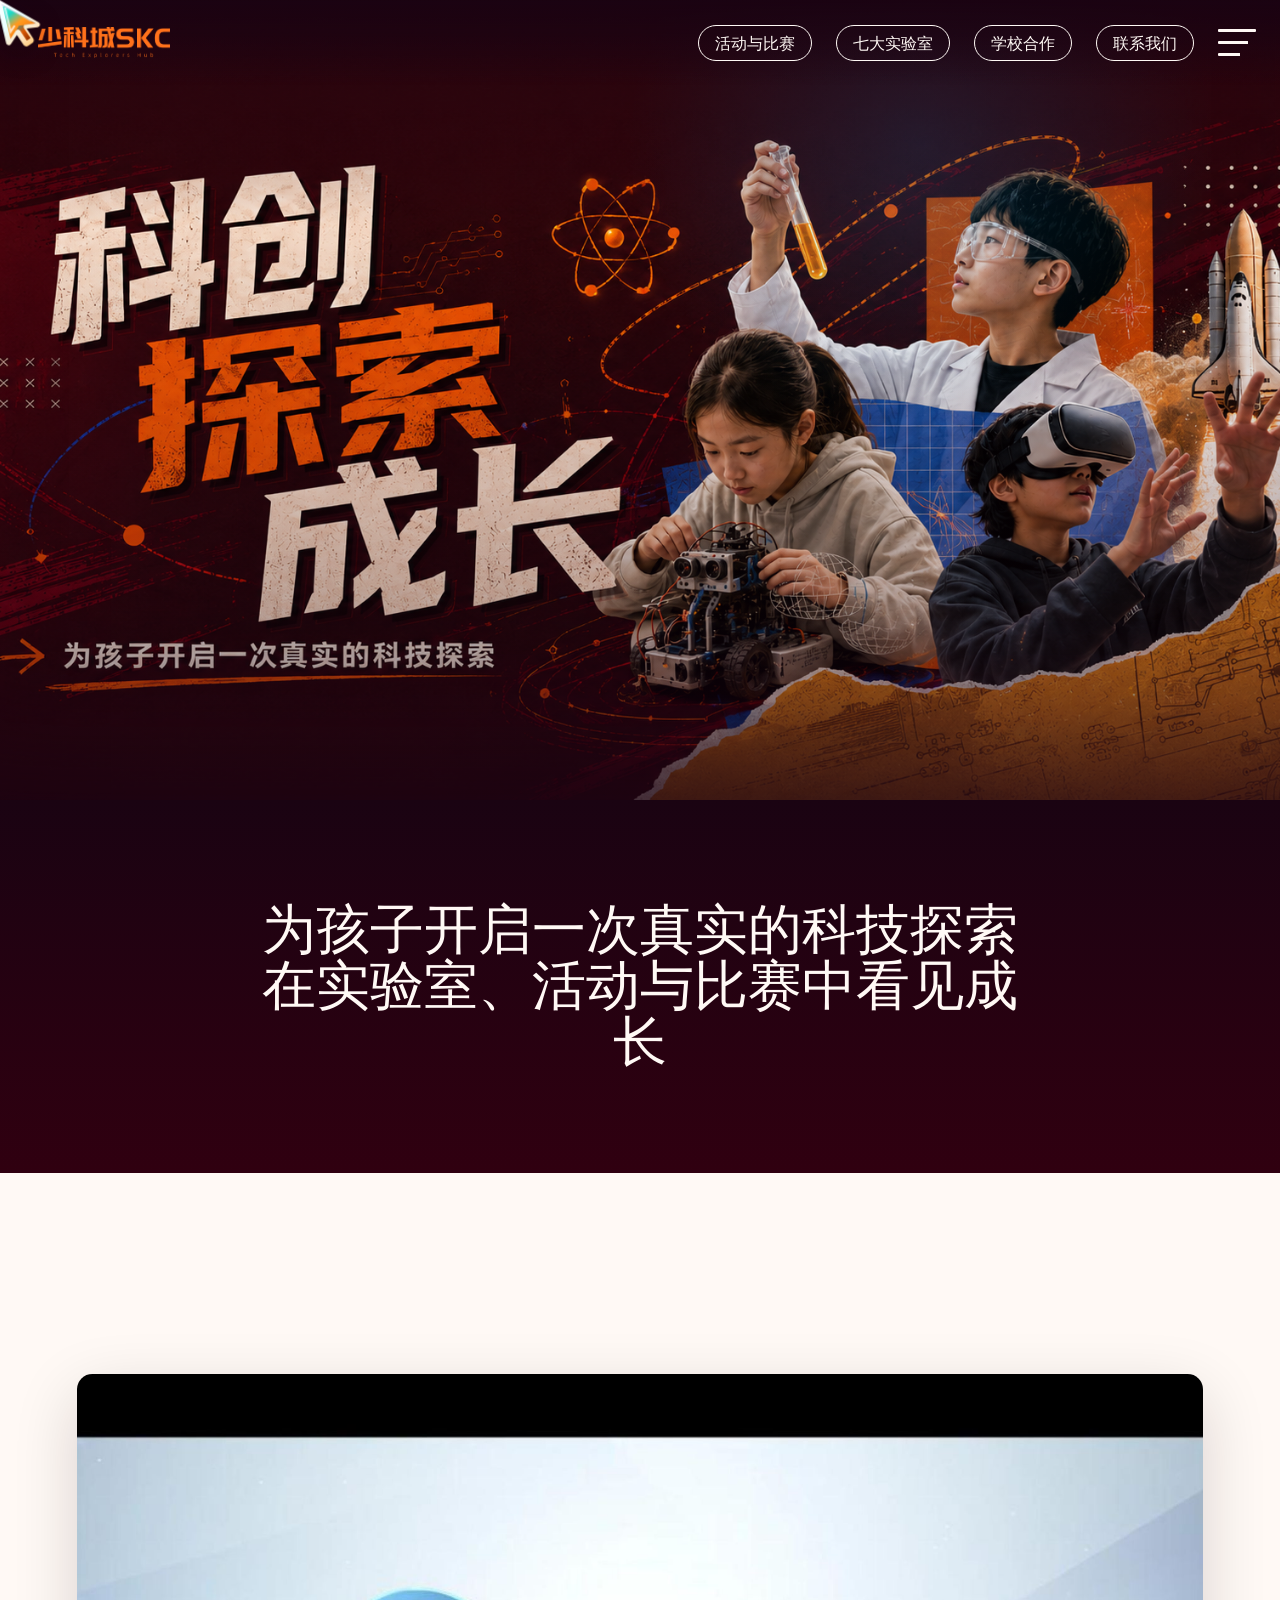
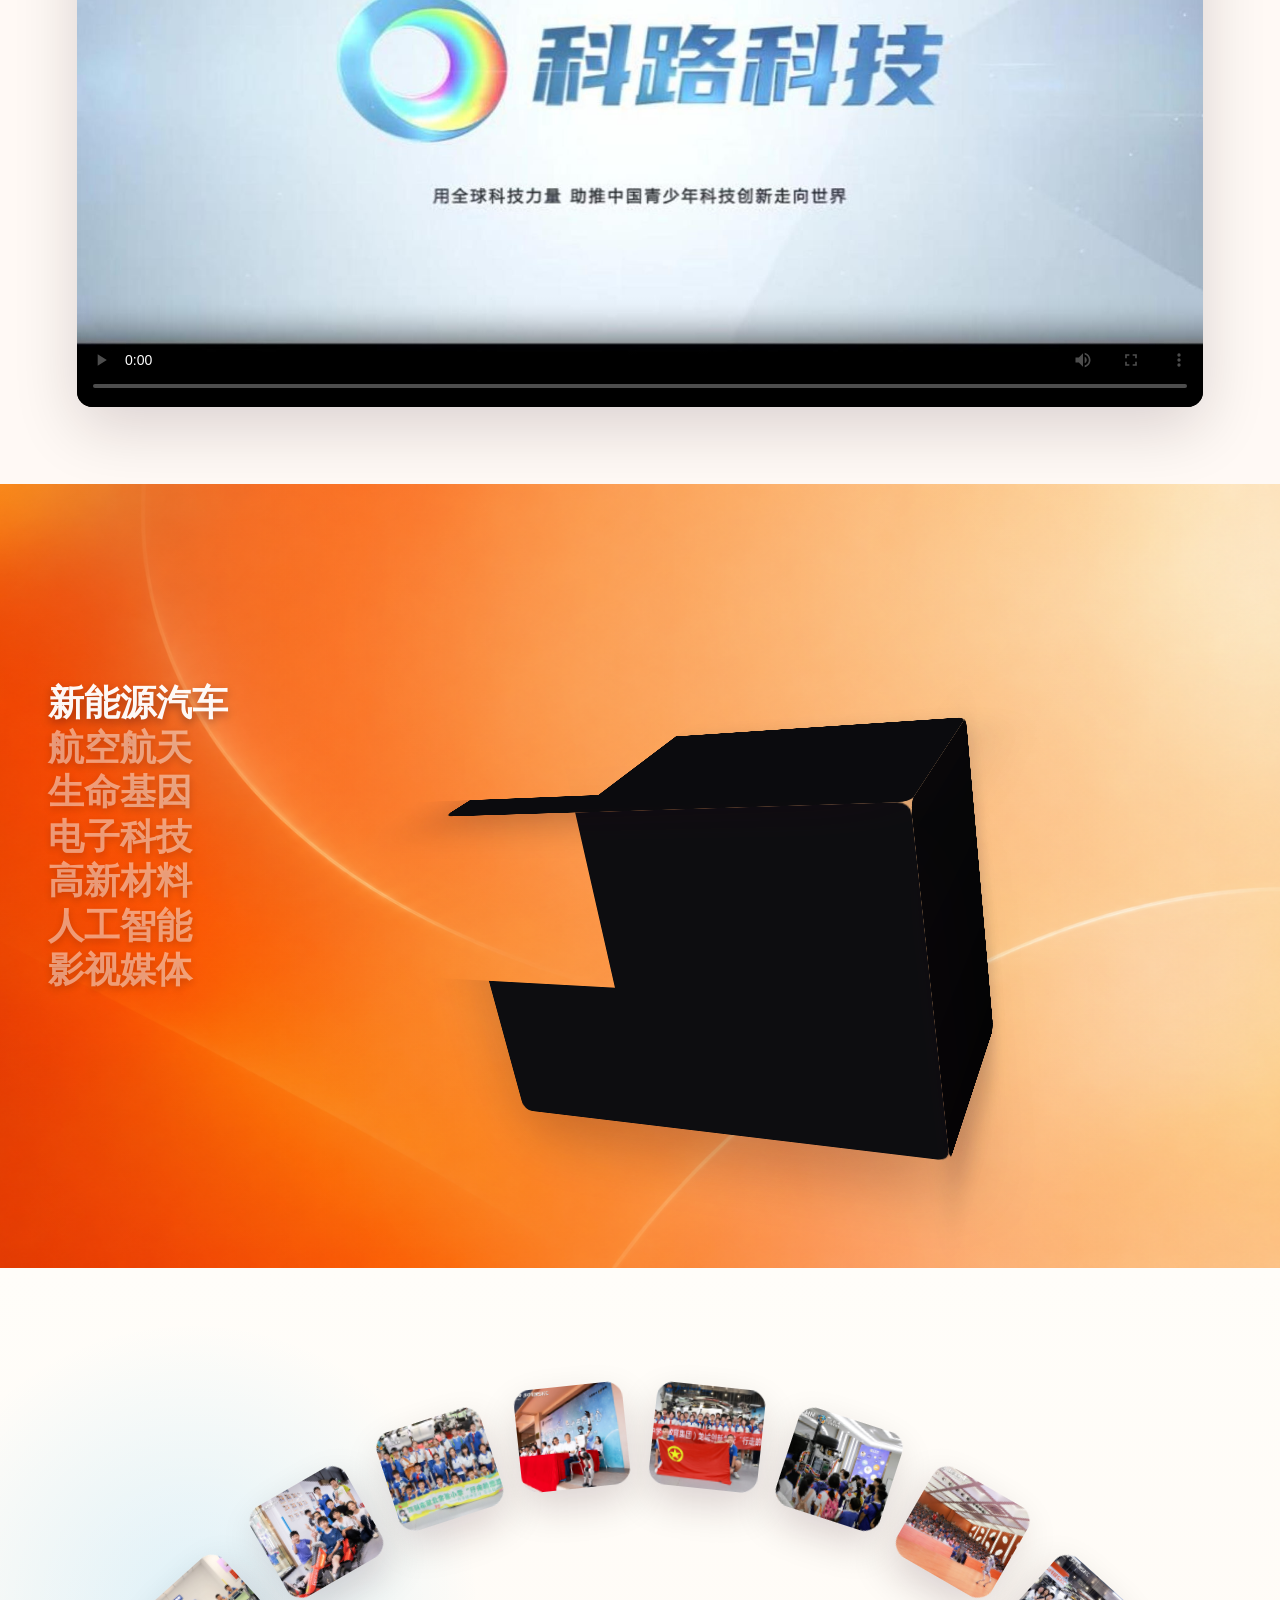
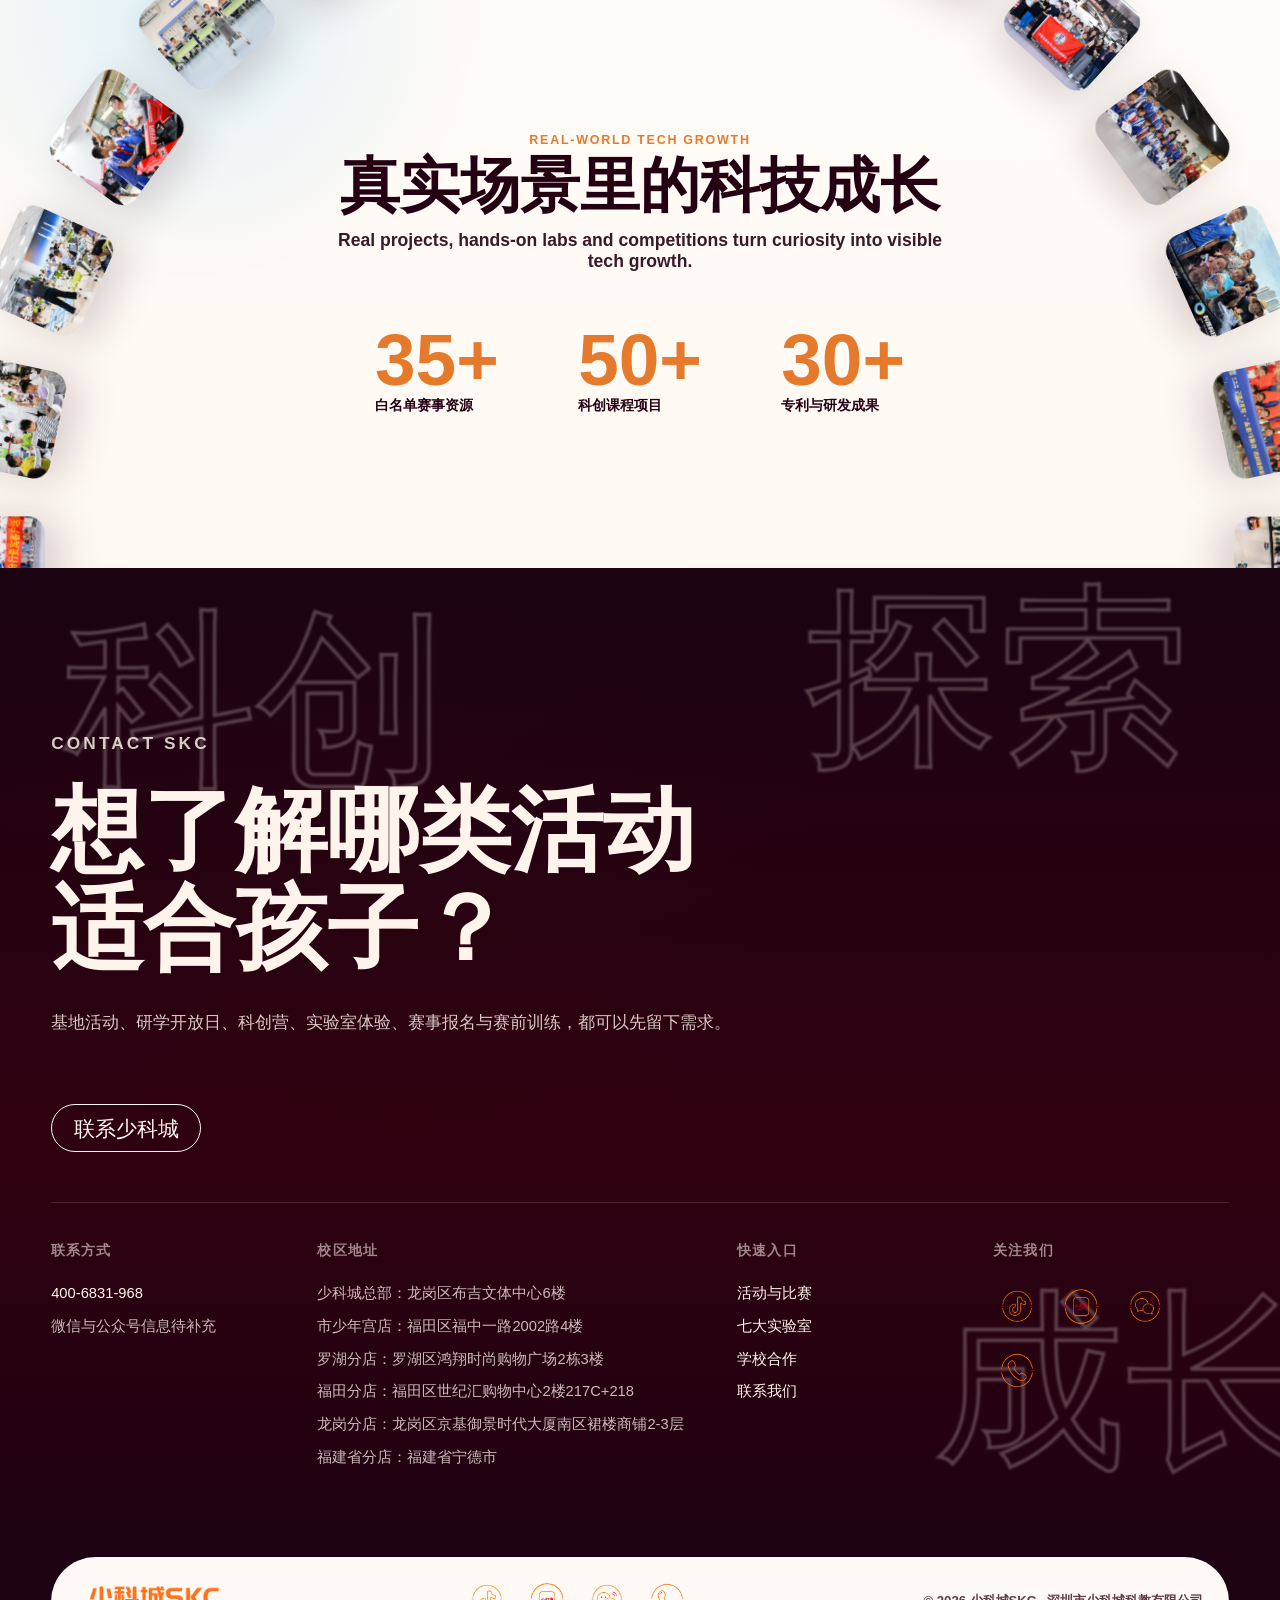
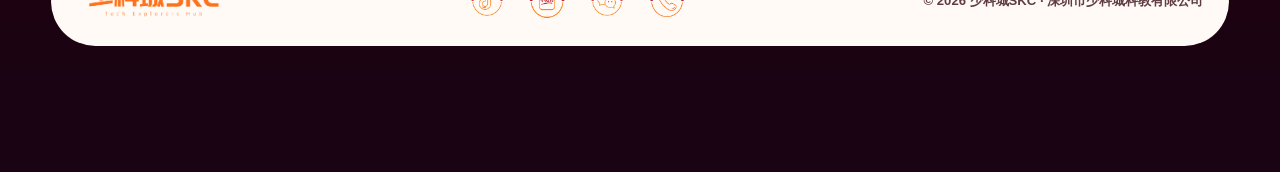
==== index.html @ abf54d89 "Deploy SKC static website" ====
<!DOCTYPE html>
<html lang="nl-NL">

<head>
	<!--
		/**
		* @license
		* MyFonts Webfont Build ID 485897
		*
		* The fonts listed in this notice are subject to the End User License
		* Agreement(s) entered into by the website owner. All other parties are
		* explicitly restricted from using the Licensed Webfonts(s).
		*
		* You may obtain a valid license from one of MyFonts official sites.
		* http://www.fonts.com
		* http://www.myfonts.com
		* http://www.linotype.com
		*
		*/
		-->
	<!-- Google tag (gtag.js) -->
	<script async src="https://www.googletagmanager.com/gtag/js?id=G-4X72Z1QKEK"></script>
	<script>
		window.dataLayer = window.dataLayer || [];

		function gtag() {
			dataLayer.push(arguments);
		}
		gtag('js', new Date());

		gtag('config', 'G-4X72Z1QKEK');
	</script>
	<meta charset="UTF-8">
<script>
var gform;gform||(document.addEventListener("gform_main_scripts_loaded",function(){gform.scriptsLoaded=!0}),document.addEventListener("gform/theme/scripts_loaded",function(){gform.themeScriptsLoaded=!0}),window.addEventListener("DOMContentLoaded",function(){gform.domLoaded=!0}),gform={domLoaded:!1,scriptsLoaded:!1,themeScriptsLoaded:!1,isFormEditor:()=>"function"==typeof InitializeEditor,callIfLoaded:function(o){return!(!gform.domLoaded||!gform.scriptsLoaded||!gform.themeScriptsLoaded&&!gform.isFormEditor()||(gform.isFormEditor()&&console.warn("The use of gform.initializeOnLoaded() is deprecated in the form editor context and will be removed in Gravity Forms 3.1."),o(),0))},initializeOnLoaded:function(o){gform.callIfLoaded(o)||(document.addEventListener("gform_main_scripts_loaded",()=>{gform.scriptsLoaded=!0,gform.callIfLoaded(o)}),document.addEventListener("gform/theme/scripts_loaded",()=>{gform.themeScriptsLoaded=!0,gform.callIfLoaded(o)}),window.addEventListener("DOMContentLoaded",()=>{gform.domLoaded=!0,gform.callIfLoaded(o)}))},hooks:{action:{},filter:{}},addAction:function(o,r,e,t){gform.addHook("action",o,r,e,t)},addFilter:function(o,r,e,t){gform.addHook("filter",o,r,e,t)},doAction:function(o){gform.doHook("action",o,arguments)},applyFilters:function(o){return gform.doHook("filter",o,arguments)},removeAction:function(o,r){gform.removeHook("action",o,r)},removeFilter:function(o,r,e){gform.removeHook("filter",o,r,e)},addHook:function(o,r,e,t,n){null==gform.hooks[o][r]&&(gform.hooks[o][r]=[]);var d=gform.hooks[o][r];null==n&&(n=r+"_"+d.length),gform.hooks[o][r].push({tag:n,callable:e,priority:t=null==t?10:t})},doHook:function(r,o,e){var t;if(e=Array.prototype.slice.call(e,1),null!=gform.hooks[r][o]&&((o=gform.hooks[r][o]).sort(function(o,r){return o.priority-r.priority}),o.forEach(function(o){"function"!=typeof(t=o.callable)&&(t=window[t]),"action"==r?t.apply(null,e):e[0]=t.apply(null,e)})),"filter"==r)return e[0]},removeHook:function(o,r,t,n){var e;null!=gform.hooks[o][r]&&(e=(e=gform.hooks[o][r]).filter(function(o,r,e){return!!(null!=n&&n!=o.tag||null!=t&&t!=o.priority)}),gform.hooks[o][r]=e)}});
</script>

	<meta name="viewport" content="width=device-width, initial-scale=1">
	<meta name='robots' content='index, follow, max-image-preview:large, max-snippet:-1, max-video-preview:-1' />

	<!-- This site is optimized with the Yoast SEO plugin v26.1 - https://yoast.com/wordpress/plugins/seo/ -->
	<title>少科城SKC - 科创探索成长</title>
	<meta name="description" content="少科城科创实验室基地，为5-16岁青少儿开启真实的科技探索。" />
	<link rel="canonical" href="index.html" />
	<meta property="og:locale" content="nl_NL" />
	<meta property="og:type" content="website" />
	<meta property="og:title" content="Broed - Broed" />
	<meta property="og:description" content="De maand voor en door de creatieve en culturele professional in de maand november. Met workshops, talks en events." />
	<meta property="og:url" content="https://broedutrecht.nl/" />
	<meta property="og:site_name" content="Broed" />
	<meta property="article:modified_time" content="2026-06-23T09:16:15+00:00" />
	<meta name="twitter:card" content="summary_large_image" />
	<script type="application/ld+json" class="yoast-schema-graph">{"@context":"https://schema.org","@graph":[{"@type":"WebPage","@id":"https://broedutrecht.nl/","url":"https://broedutrecht.nl/","name":"Broed - Broed","isPartOf":{"@id":"https://broedutrecht.nl/#website"},"datePublished":"2024-08-02T11:09:10+00:00","dateModified":"2026-06-23T09:16:15+00:00","description":"De maand voor en door de creatieve en culturele professional in de maand november. Met workshops, talks en events.","breadcrumb":{"@id":"https://broedutrecht.nl/#breadcrumb"},"inLanguage":"nl-NL","potentialAction":[{"@type":"ReadAction","target":["https://broedutrecht.nl/"]}]},{"@type":"BreadcrumbList","@id":"https://broedutrecht.nl/#breadcrumb","itemListElement":[{"@type":"ListItem","position":1,"name":"Home"}]},{"@type":"WebSite","@id":"https://broedutrecht.nl/#website","url":"https://broedutrecht.nl/","name":"Broed","description":"5-16岁青少儿真实科技探索基地","potentialAction":[{"@type":"SearchAction","target":{"@type":"EntryPoint","urlTemplate":"https://broedutrecht.nl/?s={search_term_string}"},"query-input":{"@type":"PropertyValueSpecification","valueRequired":true,"valueName":"search_term_string"}}],"inLanguage":"nl-NL"}]}</script>
	<!-- / Yoast SEO plugin. -->


<link rel="alternate" title="oEmbed (JSON)" type="application/json+oembed" href="https://broedutrecht.nl/wp-json/oembed/1.0/embed?url=https%3A%2F%2Fbroedutrecht.nl%2F" />
<link rel="alternate" title="oEmbed (XML)" type="text/xml+oembed" href="https://broedutrecht.nl/wp-json/oembed/1.0/embed?url=https%3A%2F%2Fbroedutrecht.nl%2F&#038;format=xml" />
<style id="wp-img-auto-sizes-contain-inline-css">
img:is([sizes=auto i],[sizes^="auto," i]){contain-intrinsic-size:3000px 1500px}
/*# sourceURL=wp-img-auto-sizes-contain-inline-css */
</style>
<style id="wp-emoji-styles-inline-css">

	img.wp-smiley, img.emoji {
		display: inline !important;
		border: none !important;
		box-shadow: none !important;
		height: 1em !important;
		width: 1em !important;
		margin: 0 0.07em !important;
		vertical-align: -0.1em !important;
		background: none !important;
		padding: 0 !important;
	}
/*# sourceURL=wp-emoji-styles-inline-css */
</style>
<style id="wp-block-library-inline-css">
:root{--wp-block-synced-color:#7a00df;--wp-block-synced-color--rgb:122,0,223;--wp-bound-block-color:var(--wp-block-synced-color);--wp-editor-canvas-background:#ddd;--wp-admin-theme-color:#007cba;--wp-admin-theme-color--rgb:0,124,186;--wp-admin-theme-color-darker-10:#006ba1;--wp-admin-theme-color-darker-10--rgb:0,107,160.5;--wp-admin-theme-color-darker-20:#005a87;--wp-admin-theme-color-darker-20--rgb:0,90,135;--wp-admin-border-width-focus:2px}@media (min-resolution:192dpi){:root{--wp-admin-border-width-focus:1.5px}}.wp-element-button{cursor:pointer}:root .has-very-light-gray-background-color{background-color:#eee}:root .has-very-dark-gray-background-color{background-color:#313131}:root .has-very-light-gray-color{color:#eee}:root .has-very-dark-gray-color{color:#313131}:root .has-vivid-green-cyan-to-vivid-cyan-blue-gradient-background{background:linear-gradient(135deg,#00d084,#0693e3)}:root .has-purple-crush-gradient-background{background:linear-gradient(135deg,#34e2e4,#4721fb 50%,#ab1dfe)}:root .has-hazy-dawn-gradient-background{background:linear-gradient(135deg,#faaca8,#dad0ec)}:root .has-subdued-olive-gradient-background{background:linear-gradient(135deg,#fafae1,#67a671)}:root .has-atomic-cream-gradient-background{background:linear-gradient(135deg,#fdd79a,#004a59)}:root .has-nightshade-gradient-background{background:linear-gradient(135deg,#330968,#31cdcf)}:root .has-midnight-gradient-background{background:linear-gradient(135deg,#020381,#2874fc)}:root{--wp--preset--font-size--normal:16px;--wp--preset--font-size--huge:42px}.has-regular-font-size{font-size:1em}.has-larger-font-size{font-size:2.625em}.has-normal-font-size{font-size:var(--wp--preset--font-size--normal)}.has-huge-font-size{font-size:var(--wp--preset--font-size--huge)}:root .has-text-align-center{text-align:center}:root .has-text-align-left{text-align:left}:root .has-text-align-right{text-align:right}.has-fit-text{white-space:nowrap!important}#end-resizable-editor-section{display:none}.aligncenter{clear:both}.items-justified-left{justify-content:flex-start}.items-justified-center{justify-content:center}.items-justified-right{justify-content:flex-end}.items-justified-space-between{justify-content:space-between}.screen-reader-text{word-wrap:normal!important;border:0;clip-path:inset(50%);height:1px;margin:-1px;overflow:hidden;padding:0;position:absolute;width:1px}.screen-reader-text:focus{background-color:#ddd;clip-path:none;color:#444;display:block;font-size:1em;height:auto;left:5px;line-height:normal;padding:15px 23px 14px;text-decoration:none;top:5px;width:auto;z-index:100000}html :where(.has-border-color){border-style:solid}html :where([style*=border-color]){border-style:solid}html :where([style*=border-top-color]){border-top-style:solid}html :where([style*=border-right-color]){border-right-style:solid}html :where([style*=border-bottom-color]){border-bottom-style:solid}html :where([style*=border-left-color]){border-left-style:solid}html :where([style*=border-width]){border-style:solid}html :where([style*=border-top-width]){border-top-style:solid}html :where([style*=border-right-width]){border-right-style:solid}html :where([style*=border-bottom-width]){border-bottom-style:solid}html :where([style*=border-left-width]){border-left-style:solid}html :where(img[class*=wp-image-]){height:auto;max-width:100%}:where(figure){margin:0 0 1em}html :where(.is-position-sticky){--wp-admin--admin-bar--position-offset:var(--wp-admin--admin-bar--height,0px)}@media screen and (max-width:600px){html :where(.is-position-sticky){--wp-admin--admin-bar--position-offset:0px}}

/*# sourceURL=/wp-includes/css/dist/block-library/common.min.css */
</style>
<style id="classic-theme-styles-inline-css">
/*! This file is auto-generated */
.wp-block-button__link{color:#fff;background-color:#32373c;border-radius:9999px;box-shadow:none;text-decoration:none;padding:calc(.667em + 2px) calc(1.333em + 2px);font-size:1.125em}.wp-block-file__button{background:#32373c;color:#fff;text-decoration:none}
/*# sourceURL=/wp-includes/css/classic-themes.min.css */
</style>

<style id="global-styles-inline-css">
:root{--wp--preset--aspect-ratio--square: 1;--wp--preset--aspect-ratio--4-3: 4/3;--wp--preset--aspect-ratio--3-4: 3/4;--wp--preset--aspect-ratio--3-2: 3/2;--wp--preset--aspect-ratio--2-3: 2/3;--wp--preset--aspect-ratio--16-9: 16/9;--wp--preset--aspect-ratio--9-16: 9/16;--wp--preset--color--black: #000000;--wp--preset--color--cyan-bluish-gray: #abb8c3;--wp--preset--color--white: #ffffff;--wp--preset--color--pale-pink: #f78da7;--wp--preset--color--vivid-red: #cf2e2e;--wp--preset--color--luminous-vivid-orange: #ff6900;--wp--preset--color--luminous-vivid-amber: #fcb900;--wp--preset--color--light-green-cyan: #7bdcb5;--wp--preset--color--vivid-green-cyan: #00d084;--wp--preset--color--pale-cyan-blue: #8ed1fc;--wp--preset--color--vivid-cyan-blue: #0693e3;--wp--preset--color--vivid-purple: #9b51e0;--wp--preset--gradient--vivid-cyan-blue-to-vivid-purple: linear-gradient(135deg,rgb(6,147,227) 0%,rgb(155,81,224) 100%);--wp--preset--gradient--light-green-cyan-to-vivid-green-cyan: linear-gradient(135deg,rgb(122,220,180) 0%,rgb(0,208,130) 100%);--wp--preset--gradient--luminous-vivid-amber-to-luminous-vivid-orange: linear-gradient(135deg,rgb(252,185,0) 0%,rgb(255,105,0) 100%);--wp--preset--gradient--luminous-vivid-orange-to-vivid-red: linear-gradient(135deg,rgb(255,105,0) 0%,rgb(207,46,46) 100%);--wp--preset--gradient--very-light-gray-to-cyan-bluish-gray: linear-gradient(135deg,rgb(238,238,238) 0%,rgb(169,184,195) 100%);--wp--preset--gradient--cool-to-warm-spectrum: linear-gradient(135deg,rgb(74,234,220) 0%,rgb(151,120,209) 20%,rgb(207,42,186) 40%,rgb(238,44,130) 60%,rgb(251,105,98) 80%,rgb(254,248,76) 100%);--wp--preset--gradient--blush-light-purple: linear-gradient(135deg,rgb(255,206,236) 0%,rgb(152,150,240) 100%);--wp--preset--gradient--blush-bordeaux: linear-gradient(135deg,rgb(254,205,165) 0%,rgb(254,45,45) 50%,rgb(107,0,62) 100%);--wp--preset--gradient--luminous-dusk: linear-gradient(135deg,rgb(255,203,112) 0%,rgb(199,81,192) 50%,rgb(65,88,208) 100%);--wp--preset--gradient--pale-ocean: linear-gradient(135deg,rgb(255,245,203) 0%,rgb(182,227,212) 50%,rgb(51,167,181) 100%);--wp--preset--gradient--electric-grass: linear-gradient(135deg,rgb(202,248,128) 0%,rgb(113,206,126) 100%);--wp--preset--gradient--midnight: linear-gradient(135deg,rgb(2,3,129) 0%,rgb(40,116,252) 100%);--wp--preset--font-size--small: 13px;--wp--preset--font-size--medium: 20px;--wp--preset--font-size--large: 36px;--wp--preset--font-size--x-large: 42px;--wp--preset--spacing--20: 0.44rem;--wp--preset--spacing--30: 0.67rem;--wp--preset--spacing--40: 1rem;--wp--preset--spacing--50: 1.5rem;--wp--preset--spacing--60: 2.25rem;--wp--preset--spacing--70: 3.38rem;--wp--preset--spacing--80: 5.06rem;--wp--preset--shadow--natural: 6px 6px 9px rgba(0, 0, 0, 0.2);--wp--preset--shadow--deep: 12px 12px 50px rgba(0, 0, 0, 0.4);--wp--preset--shadow--sharp: 6px 6px 0px rgba(0, 0, 0, 0.2);--wp--preset--shadow--outlined: 6px 6px 0px -3px rgb(255, 255, 255), 6px 6px rgb(0, 0, 0);--wp--preset--shadow--crisp: 6px 6px 0px rgb(0, 0, 0);}:where(body) { margin: 0; }:where(.is-layout-flex){gap: 0.5em;}:where(.is-layout-grid){gap: 0.5em;}body .is-layout-flex{display: flex;}.is-layout-flex{flex-wrap: wrap;align-items: center;}.is-layout-flex > :is(*, div){margin: 0;}body .is-layout-grid{display: grid;}.is-layout-grid > :is(*, div){margin: 0;}body{padding-top: 0px;padding-right: 0px;padding-bottom: 0px;padding-left: 0px;}:root :where(.wp-element-button, .wp-block-button__link){background-color: #32373c;border-width: 0;color: #fff;font-family: inherit;font-size: inherit;font-style: inherit;font-weight: inherit;letter-spacing: inherit;line-height: inherit;padding-top: calc(0.667em + 2px);padding-right: calc(1.333em + 2px);padding-bottom: calc(0.667em + 2px);padding-left: calc(1.333em + 2px);text-decoration: none;text-transform: inherit;}.has-black-color{color: var(--wp--preset--color--black) !important;}.has-cyan-bluish-gray-color{color: var(--wp--preset--color--cyan-bluish-gray) !important;}.has-white-color{color: var(--wp--preset--color--white) !important;}.has-pale-pink-color{color: var(--wp--preset--color--pale-pink) !important;}.has-vivid-red-color{color: var(--wp--preset--color--vivid-red) !important;}.has-luminous-vivid-orange-color{color: var(--wp--preset--color--luminous-vivid-orange) !important;}.has-luminous-vivid-amber-color{color: var(--wp--preset--color--luminous-vivid-amber) !important;}.has-light-green-cyan-color{color: var(--wp--preset--color--light-green-cyan) !important;}.has-vivid-green-cyan-color{color: var(--wp--preset--color--vivid-green-cyan) !important;}.has-pale-cyan-blue-color{color: var(--wp--preset--color--pale-cyan-blue) !important;}.has-vivid-cyan-blue-color{color: var(--wp--preset--color--vivid-cyan-blue) !important;}.has-vivid-purple-color{color: var(--wp--preset--color--vivid-purple) !important;}.has-black-background-color{background-color: var(--wp--preset--color--black) !important;}.has-cyan-bluish-gray-background-color{background-color: var(--wp--preset--color--cyan-bluish-gray) !important;}.has-white-background-color{background-color: var(--wp--preset--color--white) !important;}.has-pale-pink-background-color{background-color: var(--wp--preset--color--pale-pink) !important;}.has-vivid-red-background-color{background-color: var(--wp--preset--color--vivid-red) !important;}.has-luminous-vivid-orange-background-color{background-color: var(--wp--preset--color--luminous-vivid-orange) !important;}.has-luminous-vivid-amber-background-color{background-color: var(--wp--preset--color--luminous-vivid-amber) !important;}.has-light-green-cyan-background-color{background-color: var(--wp--preset--color--light-green-cyan) !important;}.has-vivid-green-cyan-background-color{background-color: var(--wp--preset--color--vivid-green-cyan) !important;}.has-pale-cyan-blue-background-color{background-color: var(--wp--preset--color--pale-cyan-blue) !important;}.has-vivid-cyan-blue-background-color{background-color: var(--wp--preset--color--vivid-cyan-blue) !important;}.has-vivid-purple-background-color{background-color: var(--wp--preset--color--vivid-purple) !important;}.has-black-border-color{border-color: var(--wp--preset--color--black) !important;}.has-cyan-bluish-gray-border-color{border-color: var(--wp--preset--color--cyan-bluish-gray) !important;}.has-white-border-color{border-color: var(--wp--preset--color--white) !important;}.has-pale-pink-border-color{border-color: var(--wp--preset--color--pale-pink) !important;}.has-vivid-red-border-color{border-color: var(--wp--preset--color--vivid-red) !important;}.has-luminous-vivid-orange-border-color{border-color: var(--wp--preset--color--luminous-vivid-orange) !important;}.has-luminous-vivid-amber-border-color{border-color: var(--wp--preset--color--luminous-vivid-amber) !important;}.has-light-green-cyan-border-color{border-color: var(--wp--preset--color--light-green-cyan) !important;}.has-vivid-green-cyan-border-color{border-color: var(--wp--preset--color--vivid-green-cyan) !important;}.has-pale-cyan-blue-border-color{border-color: var(--wp--preset--color--pale-cyan-blue) !important;}.has-vivid-cyan-blue-border-color{border-color: var(--wp--preset--color--vivid-cyan-blue) !important;}.has-vivid-purple-border-color{border-color: var(--wp--preset--color--vivid-purple) !important;}.has-vivid-cyan-blue-to-vivid-purple-gradient-background{background: var(--wp--preset--gradient--vivid-cyan-blue-to-vivid-purple) !important;}.has-light-green-cyan-to-vivid-green-cyan-gradient-background{background: var(--wp--preset--gradient--light-green-cyan-to-vivid-green-cyan) !important;}.has-luminous-vivid-amber-to-luminous-vivid-orange-gradient-background{background: var(--wp--preset--gradient--luminous-vivid-amber-to-luminous-vivid-orange) !important;}.has-luminous-vivid-orange-to-vivid-red-gradient-background{background: var(--wp--preset--gradient--luminous-vivid-orange-to-vivid-red) !important;}.has-very-light-gray-to-cyan-bluish-gray-gradient-background{background: var(--wp--preset--gradient--very-light-gray-to-cyan-bluish-gray) !important;}.has-cool-to-warm-spectrum-gradient-background{background: var(--wp--preset--gradient--cool-to-warm-spectrum) !important;}.has-blush-light-purple-gradient-background{background: var(--wp--preset--gradient--blush-light-purple) !important;}.has-blush-bordeaux-gradient-background{background: var(--wp--preset--gradient--blush-bordeaux) !important;}.has-luminous-dusk-gradient-background{background: var(--wp--preset--gradient--luminous-dusk) !important;}.has-pale-ocean-gradient-background{background: var(--wp--preset--gradient--pale-ocean) !important;}.has-electric-grass-gradient-background{background: var(--wp--preset--gradient--electric-grass) !important;}.has-midnight-gradient-background{background: var(--wp--preset--gradient--midnight) !important;}.has-small-font-size{font-size: var(--wp--preset--font-size--small) !important;}.has-medium-font-size{font-size: var(--wp--preset--font-size--medium) !important;}.has-large-font-size{font-size: var(--wp--preset--font-size--large) !important;}.has-x-large-font-size{font-size: var(--wp--preset--font-size--x-large) !important;}
/*# sourceURL=global-styles-inline-css */
</style>

<link rel='stylesheet' id='theme-css-css' href='wp-content/themes/broed/assets/main.css' media='' />
<link rel='stylesheet' href='assets/css/skc-overrides.css?v=20260723-scroll-footer-final-1'>
<link rel='stylesheet' href='assets/react-lab-cube/assets/index-CCw8gGps.css?v=react-cube-20260718-bg-hd'>
<link rel="https://api.w.org/" href="https://broedutrecht.nl/wp-json/" /><link rel="alternate" title="JSON" type="application/json" href="https://broedutrecht.nl/wp-json/wp/v2/pages/8" /><link rel="EditURI" type="application/rsd+xml" title="RSD" href="https://broedutrecht.nl/xmlrpc.php?rsd" />
<meta name="generator" content="WordPress 7.0.1" />
<link rel='shortlink' href='https://broedutrecht.nl/' />



<meta name="msapplication-TileImage" content="https://broedutrecht.nl/wp-content/uploads/2024/09/Broed-Site-Icon-300x300.png" />
	<script>
		var ajaxurl = 'https://broedutrecht.nl/wp-admin/admin-ajax.php';
	</script>
</head>

<body class="home wp-singular page-template-default page page-id-8 wp-theme-broed">
		
<div class="skc-entry-animation" aria-hidden="true">
  <div class="skc-entry-animation__stage">
    <video class="skc-entry-animation__video" src="assets/skc/videos/entry-video.mp4" muted playsinline preload="auto"></video>
  </div>
</div><header class="header">
		<div class="slogan-row">
  <a class="slogan-row__logo slogan-row__logo--image" href="/" aria-label="少科城SKC"><img src="assets/skc/logos/skc-logo-header-white-cropped.png" alt="少科城SKC"></a>
  <!-- <hr class="vertical">
  <p class="slogan-row__slogan value-serif large-body js-line-split skc-slogan-stack"><span>少科城</span><span>科创</span><span>实验室基地</span></p>
  <hr class="vertical">

      <p class="slogan-row__date druk caps js-split">
      SKC    </p>
    <hr class="horizontal"> -->
</div>		<div class="header__right">
							<nav class="header__nav header__nav--quick">

					<ul class="header__list">
																				<li class="header__item">
								<a class="header__link" href="activities-competitions.html" >
									<span class="header__text">活动与比赛</span>
								</a>
							</li>
																				<li class="header__item">
								<a class="header__link" href="labs.html" >
									<span class="header__text">七大实验室</span>
								</a>
							</li>
																				<li class="header__item">
								<a class="header__link" href="school-cooperation.html" >
									<span class="header__text">学校合作</span>
								</a>
							</li>
																				<li class="header__item">
								<a class="header__link" href="about.html" >
									<span class="header__text">联系我们</span>
								</a>
							</li>
											</ul>
				</nav>
						<button class="header__trigger js-header-trigger">
				<span class="sr-only">Toggle navigatie</span>
				<div class="hamburger">
					<span></span>
					<span></span>
					<span></span>
				</div>
			</button>
		</div>
		<nav class="header__nav header__nav--large" aria-label="Top navigation">
			<div class="slogan-row">
  <a class="slogan-row__logo slogan-row__logo--image" href="/" aria-label="少科城SKC"><img src="assets/skc/logos/skc-logo-header-white-cropped.png" alt="少科城SKC"></a>
  <hr class="vertical">
  <p class="slogan-row__slogan value-serif large-body js-line-split skc-slogan-stack"><span>少科城</span><span>科创</span><span>实验室基地</span></p>
  <hr class="vertical">

      <p class="slogan-row__date druk caps js-split">
      SKC    </p>
    <hr class="horizontal">
</div>							<ul class="header__list medium-heading value-serif">
																	<li class="header__item">
							<a class="header__link" href="labs.html"  tabindex="-1">
								<span class="header__text">七大实验室</span>
							</a>
						</li>
																	<li class="header__item">
							<a class="header__link" href="about.html"  tabindex="-1">
								<span class="header__text">联系我们</span>
							</a>
						</li>
																	<li class="header__item">
							<a class="header__link" href="activities-competitions.html"  tabindex="-1">
								<span class="header__text">活动与比赛</span>
							</a>
						</li>
																	<li class="header__item">
							<a class="header__link" href="activities-competitions.html"  tabindex="-1">
								<span class="header__text">活动与比赛</span>
							</a>
						</li>
																	<li class="header__item">
							<a class="header__link" href="school-cooperation.html"  tabindex="-1">
								<span class="header__text">学校合作</span>
							</a>
						</li>
										<li class="header__item">
						  <div class="socials">
        <a href="https://www.instagram.com/broedutrecht?igsh=bHhncmRhbzhia3Fj" target="_blank" tabindex="-1">
       <svg viewBox="0 0 29.3333 29.3336" version="1.1" xmlns="http://www.w3.org/2000/svg" xmlns:xlink="http://www.w3.org/1999/xlink">
  <path d="M8.6204,0.0886 C10.1849,0.0174 10.6847,0 14.668,0 L14.6634,0 C18.6479,0 19.146,0.0174 20.7104,0.0886 C22.2718,0.1601 23.3382,0.4073 24.2733,0.77 C25.2388,1.1443 26.0547,1.6454 26.8705,2.4613 C27.6863,3.2765 28.1875,4.0948 28.5633,5.0595 C28.9239,5.992 29.1714,7.0578 29.2447,8.6192 C29.315,10.1837 29.3333,10.6836 29.3333,14.6668 C29.3333,18.6501 29.315,19.1488 29.2447,20.7132 C29.1714,22.274 28.9239,23.3401 28.5633,24.273 C28.1875,25.2373 27.6863,26.0556 26.8705,26.8708 C26.0556,27.6867 25.2385,28.189 24.2742,28.5636 C23.341,28.9263 22.274,29.1735 20.7126,29.245 C19.1481,29.3162 18.6497,29.3336 14.6662,29.3336 C10.6832,29.3336 10.1836,29.3162 8.6192,29.245 C7.0581,29.1735 5.992,28.9263 5.0588,28.5636 C4.0948,28.189 3.2765,27.6867 2.4616,26.8708 C1.646,26.0556 1.1449,25.2373 0.77,24.2727 C0.4076,23.3401 0.1604,22.2743 0.0886,20.7129 C0.0177,19.1485 0,18.6501 0,14.6668 C0,10.6836 0.0183,10.1834 0.0883,8.6189 C0.1586,7.0581 0.4061,5.992 0.7697,5.0591 C1.1455,4.0948 1.6466,3.2765 2.4625,2.4613 C3.2777,1.6457 4.096,1.1446 5.0606,0.77 C5.9932,0.4073 7.059,0.1601 8.6204,0.0886 Z M14.1791,2.6429 L14.1771,2.6429 L14.1769,2.6429 C13.8811,2.6428 13.607,2.6427 13.3522,2.6431 L13.3522,2.6394 C10.6187,2.6425 10.0943,2.6608 8.7413,2.7219 C7.3113,2.7876 6.5349,3.026 6.0179,3.2276 C5.3334,3.4941 4.8445,3.8118 4.3312,4.3252 C3.8179,4.8385 3.4995,5.3274 3.2336,6.0119 C3.0329,6.5289 2.7939,7.305 2.7285,8.735 C2.6583,10.2811 2.6442,10.7431 2.6442,14.6598 C2.6442,18.5764 2.6583,19.0409 2.7285,20.587 C2.7936,22.017 3.0329,22.7932 3.2336,23.3096 C3.5001,23.9943 3.8179,24.482 4.3312,24.9953 C4.8445,25.5087 5.3334,25.8264 6.0179,26.0923 C6.5352,26.293 7.3113,26.532 8.7413,26.598 C10.2874,26.6683 10.7516,26.6835 14.6679,26.6835 C18.584,26.6835 19.0484,26.6683 20.5946,26.598 C22.0246,26.5326 22.8013,26.2943 23.3177,26.0926 C24.0025,25.8267 24.4898,25.509 25.0032,24.9956 C25.5165,24.4826 25.8349,23.9952 26.1007,23.3108 C26.3015,22.7944 26.5404,22.0183 26.6058,20.5883 C26.6761,19.0421 26.6914,18.5777 26.6914,14.6635 C26.6914,10.7493 26.6761,10.2848 26.6058,8.7387 C26.5407,7.3087 26.3015,6.5325 26.1007,6.0162 C25.8343,5.3317 25.5165,4.8428 25.0032,4.3295 C24.4901,3.8161 24.0021,3.4983 23.3177,3.2325 C22.8007,3.0318 22.0246,2.7928 20.5946,2.7274 C19.0481,2.6571 18.584,2.6431 14.6679,2.6431 L14.1791,2.6429 Z M22.497,5.0784 C21.5253,5.0784 20.7369,5.8658 20.7369,6.8378 C20.7369,7.8095 21.5253,8.5978 22.497,8.5978 C23.4686,8.5978 24.257,7.8095 24.257,6.8378 C24.257,5.8661 23.4686,5.0784 22.497,5.0784 Z M7.1359,14.6668 C7.1359,10.5074 10.5082,7.135 14.6676,7.1348 C18.8272,7.1348 22.1987,10.5073 22.1987,14.6668 C22.1987,18.8264 18.8275,22.1973 14.6679,22.1973 C10.5084,22.1973 7.1359,18.8264 7.1359,14.6668 Z M19.5567,14.6668 C19.5567,11.9666 17.3677,9.7779 14.6677,9.7779 C11.9675,9.7779 9.7788,11.9666 9.7788,14.6668 C9.7788,17.3668 11.9675,19.5558 14.6677,19.5558 C17.3677,19.5558 19.5567,17.3668 19.5567,14.6668 Z" id="Shape"></path>
</svg>       <span class="sr-only">
         instagram
       </span>
     </a>
           <a href="https://www.linkedin.com/company/broed-utrecht/" target="_blank" tabindex="-1">
       
<svg viewBox="0 0 29.076 27.752" version="1.1" xmlns="http://www.w3.org/2000/svg" xmlns:xlink="http://www.w3.org/1999/xlink">
  <polygon id="Path" points="6.6006 9.0269 0.3685 9.0269 0.3685 27.7517 6.6006 27.7517"></polygon>
  <path d="M7.0111,3.2344 C6.9706,1.3984 5.6577,0 3.5258,0 C1.3938,0 0,1.3984 0,3.2344 C0,5.0323 1.3526,6.4709 3.4449,6.4709 L3.4847,6.4709 C5.6577,6.4709 7.0111,5.0323 7.0111,3.2344 Z" id="Path"></path>
  <path d="M29.076,17.0152 C29.076,11.2638 26.0015,8.5869 21.9005,8.5869 C18.5917,8.5869 17.1102,10.4044 16.2831,11.6793 L16.2831,9.0271 L10.0502,9.0271 C10.1324,10.7842 10.0502,27.752 10.0502,27.752 L16.2831,27.752 L16.2831,17.2945 C16.2831,16.7349 16.3235,16.1766 16.4883,15.7759 C16.9387,14.6579 17.9643,13.5004 19.686,13.5004 C21.9421,13.5004 22.8439,15.2174 22.8439,17.7337 L22.8439,27.7515 L29.0757,27.7515 L29.076,17.0152 Z" id="Path"></path>
</svg>       <span class="sr-only">
         linkedin
       </span>
     </a>
    </div>					</li>
				</ul>
					</nav>
	</header>

	<div data-scroll-wrapper data-scroll-content class="smooth-scroll" data-router-wrapper>
		<main id="main" class="app-transition-fade" data-router-view="page" data-scroll-container>
<section class="homepage-header" >
      <div class="background-texts theme--blue">
              <h2 class="mhuge-heading caps druk outlines" aria-hidden="true">
          科创        </h2>
              <h2 class="mhuge-heading caps druk outlines" aria-hidden="true">
          探索        </h2>
              <h2 class="mhuge-heading caps druk outlines" aria-hidden="true">
          成长        </h2>
          </div>
    <div class="homepage-header__bar">
    <hr class="theme--broedred horizontal">
    <h3 class="homepage-header__bar-title caps druk color--broedred js-hp-bar-split ">
      科创 · 探索 · 成长    </h3>
    <hr class="theme--broedred vertical">
    <div class="right">
      <p class="small-body color--broedred">
        <strong>少科城SKC</strong> 汇聚七大科技主题实验室，用真实项目、赛事训练和研学体验陪伴孩子成长。      </p>
              <div class="homepage-header__logos skc-brand-logos">
                      <div class="logo"><img decoding="async" src="assets/skc/logos/skc-logo-white.png" alt="少科城白色标志"></div>
                      <div class="logo"><img decoding="async" src="assets/skc/logos/skc-logo-orange.jpg" alt="少科城橙色标志"></div>
                  </div>
          </div>
  </div>
  <div class="homepage-header__canvas" data-color="blue"></div>
  <h1>
    <span class="sr-only">
      科创，探索，成长，     </span>
  </h1>
  <div class="homepage-header__titles huge-heading caps druk">
                          <h2 class="js-move-text" data-scroll-var data-start="top" data-x-m="0.02" data-y-m="0.03" aria-hidden="true">
          <span class="text js-hp-split">
            科<span class="outlines">创</span>          </span>
        </h2>
                      <h2 class="js-move-text" data-scroll-var data-start="top" data-x-m="0.03" data-y-m="0.01" aria-hidden="true">
          <span class="text js-hp-split">
            探<span class="outlines">索</span>          </span>
        </h2>
                      <h2 class="js-move-text" data-scroll-var data-start="top" data-x-m="0.02" data-y-m="0.04" aria-hidden="true">
          <span class="text js-hp-split">
            成<span class="outlines">长</span>          </span>
        </h2>
            </div>
</section>


<section class="large-text-cta" >
  <div class="large-text-cta__inner">
        <div class="p large-heading caps druk js-line-split-st" aria-hidden="true">
        <p>为孩子开启一次真实的科技探索<br/>在实验室、活动与比赛中看见成长</p>
      </div>
  </div>
</section>


<section class="simple-text" >
  <div class="simple-text__inner">
          <div class="wysiwyg base-body">
        <p><video class="skc-video" controls playsinline poster="assets/skc/images/skc-main-video-poster.jpg" src="assets/skc/videos/skc-main-video.mp4"></video></p>
      </div>
          </div>
</section>


<section class="skc-lab-cube skc-lab-cube--react" aria-label="七大科技主题实验室">
  <div id="skc-react-lab-cube-root"></div>
</section>

<section class="skc-orbit-showcase js-switch-color" aria-label="真实场景里的科技成长">
  <div class="skc-orbit-showcase__sticky">
    <div class="skc-orbit-showcase__stage" data-skc-orbit>
      <div class="skc-orbit-showcase__arc" aria-hidden="true">
        <figure class="skc-orbit-card"><img src="assets/skc/activities&amp;match_images/activities/20240421深圳大学校友研学.jpg" alt="20240421深圳大学校友研学"></figure>
        <figure class="skc-orbit-card"><img src="assets/skc/activities&amp;match_images/activities/2024冬令营.jpg" alt="2024冬令营"></figure>
        <figure class="skc-orbit-card"><img src="assets/skc/activities&amp;match_images/activities/2024深高级科技节.jpg" alt="2024深高级科技节"></figure>
        <figure class="skc-orbit-card"><img src="assets/skc/activities&amp;match_images/activities/20250318梅园小学研学.jpg" alt="20250318梅园小学研学"></figure>
        <figure class="skc-orbit-card"><img src="assets/skc/activities&amp;match_images/activities/20250417香港碧岭同乡会研学.jpg" alt="20250417香港碧岭同乡会研学"></figure>
        <figure class="skc-orbit-card"><img src="assets/skc/activities&amp;match_images/activities/20250423桂圆小学科技节.jpg" alt="20250423桂圆小学科技节"></figure>
        <figure class="skc-orbit-card"><img src="assets/skc/activities&amp;match_images/activities/20250510可园小学研学.jpg" alt="20250510可园小学研学"></figure>
        <figure class="skc-orbit-card"><img src="assets/skc/activities&amp;match_images/activities/20250513龙城创新学校研学.jpg" alt="20250513龙城创新学校研学"></figure>
        <figure class="skc-orbit-card"><img src="assets/skc/activities&amp;match_images/activities/20250521德林学校艺术节.jpg" alt="20250521德林学校艺术节"></figure>
        <figure class="skc-orbit-card"><img src="assets/skc/activities&amp;match_images/activities/20250522翠北小学研学.jpg" alt="20250522翠北小学研学"></figure>
        <figure class="skc-orbit-card"><img src="assets/skc/activities&amp;match_images/activities/20250525周末研学.jpg" alt="20250525周末研学"></figure>
        <figure class="skc-orbit-card"><img src="assets/skc/activities&amp;match_images/activities/20250606新秀小学研学.jpg" alt="20250606新秀小学研学"></figure>
        <figure class="skc-orbit-card"><img src="assets/skc/activities&amp;match_images/activities/20250613桃园小学研学.jpg" alt="20250613桃园小学研学"></figure>
        <figure class="skc-orbit-card"><img src="assets/skc/activities&amp;match_images/activities/20250705中国芯省赛集训.jpg" alt="20250705中国芯省赛集训"></figure>
        <figure class="skc-orbit-card"><img src="assets/skc/activities&amp;match_images/activities/20250731图书馆一日营.jpg" alt="20250731图书馆一日营"></figure>
        <figure class="skc-orbit-card"><img src="assets/skc/activities&amp;match_images/activities/20250822宁波银行活动.jpg" alt="20250822宁波银行活动"></figure>
        <figure class="skc-orbit-card"><img src="assets/skc/activities&amp;match_images/activities/2025第二期夏令营.jpg" alt="2025第二期夏令营"></figure>
        <figure class="skc-orbit-card"><img src="assets/skc/activities&amp;match_images/activities/2025第三期夏令营.jpg" alt="2025第三期夏令营"></figure>
        <figure class="skc-orbit-card"><img src="assets/skc/activities&amp;match_images/activities/2025第四期夏令营.jpg" alt="2025第四期夏令营"></figure>
        <figure class="skc-orbit-card"><img src="assets/skc/activities&amp;match_images/activities/2025第一期夏令营.jpg" alt="2025第一期夏令营"></figure>
        <figure class="skc-orbit-card"><img src="assets/skc/activities&amp;match_images/activities/2025冬令营二期.jpg" alt="2025冬令营二期"></figure>
        <figure class="skc-orbit-card"><img src="assets/skc/activities&amp;match_images/activities/20260325红岭小学科技节.png" alt="20260325红岭小学科技节"></figure>
        <figure class="skc-orbit-card"><img src="assets/skc/activities&amp;match_images/activities/20260330明德学校科技节.JPG" alt="20260330明德学校科技节"></figure>
        <figure class="skc-orbit-card"><img src="assets/skc/activities&amp;match_images/activities/20260409深实验高中园研学.jpg" alt="20260409深实验高中园研学"></figure>
        <figure class="skc-orbit-card"><img src="assets/skc/activities&amp;match_images/activities/20260412南科大附属学校科技节.jpg" alt="20260412南科大附属学校科技节"></figure>
        <figure class="skc-orbit-card"><img src="assets/skc/activities&amp;match_images/activities/20260416深圳小学研学.jpg" alt="20260416深圳小学研学"></figure>
        <figure class="skc-orbit-card"><img src="assets/skc/activities&amp;match_images/activities/2026梅沙小学研学.jpg" alt="2026梅沙小学研学"></figure>
        <figure class="skc-orbit-card"><img src="assets/skc/activities&amp;match_images/activities/深中初中部校外实践课.jpg" alt="深中初中部校外实践课"></figure>
        <figure class="skc-orbit-card"><img src="assets/skc/activities&amp;match_images/match/2024智慧城市论坛香港决赛.JPG" alt="2024智慧城市论坛香港决赛"></figure>
        <figure class="skc-orbit-card"><img src="assets/skc/activities&amp;match_images/match/20250608中国芯比赛.jpg" alt="20250608中国芯比赛"></figure>
        <figure class="skc-orbit-card"><img src="assets/skc/activities&amp;match_images/match/20251206红岭WRC选拔赛.JPG" alt="20251206红岭WRC选拔赛"></figure>
        <figure class="skc-orbit-card"><img src="assets/skc/activities&amp;match_images/match/2025智慧城市创新交流活动比赛.jpg" alt="2025智慧城市创新交流活动比赛"></figure>
        <figure class="skc-orbit-card"><img src="assets/skc/activities&amp;match_images/match/20260713广东应急比赛.JPG" alt="20260713广东应急比赛"></figure>
      </div>
      <div class="skc-orbit-showcase__content">
        <p class="skc-orbit-showcase__eyebrow">REAL-WORLD TECH GROWTH</p>
        <h2 class="skc-orbit-showcase__title">真实场景里的科技成长</h2>
        <p class="skc-orbit-showcase__copy">Real projects, hands-on labs and competitions turn curiosity into visible tech growth.</p>
        <ul class="skc-orbit-showcase__stats" aria-label="少科城科技探索体系数据">
          <li><strong>35+</strong><span>白名单赛事资源</span></li>
          <li><strong>50+</strong><span>科创课程项目</span></li>
          <li><strong>30+</strong><span>专利与研发成果</span></li>
        </ul>
      </div>
    </div>
  </div>
</section></main>

<footer class="footer skc-final-footer" data-scroll data-start="top 20%">
  <div class="background-texts theme--pink skc-final-footer__background" aria-hidden="true">
    <h2 class="mhuge-heading caps druk outlines">科创</h2>
    <h2 class="mhuge-heading caps druk outlines">探索</h2>
    <h2 class="mhuge-heading caps druk outlines">成长</h2>
  </div>
  <div class="footer__canvas" data-color="pink"></div>

  <section class="skc-final-footer__hero" aria-label="联系少科城">
    <div class="skc-final-footer__cta">
      <p class="skc-final-footer__eyebrow">CONTACT SKC</p>
      <h2>想了解哪类活动适合孩子？</h2>
      <p>基地活动、研学开放日、科创营、实验室体验、赛事报名与赛前训练，都可以先留下需求。</p>
      <a class="button button--background gform_button skc-final-footer__button" href="about.html">
        <span class="button__text">联系少科城</span>
      </a>
    </div>
  </section>

  <section class="skc-final-footer__info" aria-label="少科城页脚信息">
    <div class="skc-final-footer__column">
      <h3>联系方式</h3>
      <a href="tel:4006831968">400-6831-968</a>
      <span>微信与公众号信息待补充</span>
    </div>
    <div class="skc-final-footer__column">
      <h3>校区地址</h3>
      <span>少科城总部：龙岗区布吉文体中心6楼</span>
      <span>市少年宫店：福田区福中一路2002路4楼</span>
      <span>罗湖分店：罗湖区鸿翔时尚购物广场2栋3楼</span>
      <span>福田分店：福田区世纪汇购物中心2楼217C+218</span>
      <span>龙岗分店：龙岗区京基御景时代大厦南区裙楼商铺2-3层</span>
      <span>福建省分店：福建省宁德市</span>
    </div>
    <div class="skc-final-footer__column">
      <h3>快速入口</h3>
      <a href="activities-competitions.html">活动与比赛</a>
      <a href="labs.html">七大实验室</a>
      <a href="school-cooperation.html">学校合作</a>
      <a href="about.html">联系我们</a>
    </div>
    <div class="skc-final-footer__column">
      <h3>关注我们</h3>
      <div class="skc-final-footer__socials" aria-label="少科城社交媒体与电话">
        <a href="https://www.douyin.com/user/MS4wLjABAAAAGWfiB60nVIQFbsUqtux2q3cs2xWfgdi76LtvRcpfYMFD9UW_tpyhJWzi20uoCTcE?from_tab_name=main" target="_blank" rel="noopener" aria-label="抖音">
          <img src="assets/skc/social-icons/douyin.png" alt="">
        </a>
        <a href="https://www.xiaohongshu.com/user/profile/63d9d6860000000027029035?xsec_token=ABFRNiBrxH1arr4BXJJlc8cRs336c12gG-v9EobyZbe0M%3D&amp;xsec_source=pc_search" target="_blank" rel="noopener" aria-label="小红书">
          <img src="assets/skc/social-icons/xiaohongshu.png" alt="">
        </a>
        <a href="#" aria-label="微信公众号占位">
          <img src="assets/skc/social-icons/wechat.png" alt="">
        </a>
        <a href="tel:4006831968" aria-label="拨打电话 400-6831-968">
          <img src="assets/skc/social-icons/phone.png" alt="">
        </a>
      </div>
    </div>
  </section>

  <div class="skc-final-footer__bar">
    <a href="index.html" class="skc-final-footer__logo" aria-label="少科城首页">
      <img src="assets/skc/logos/skc-logo-white.png" alt="少科城SKC">
    </a>
    <div class="skc-final-footer__bar-socials" aria-label="页脚社交链接">
      <a href="https://www.douyin.com/user/MS4wLjABAAAAGWfiB60nVIQFbsUqtux2q3cs2xWfgdi76LtvRcpfYMFD9UW_tpyhJWzi20uoCTcE?from_tab_name=main" target="_blank" rel="noopener" aria-label="抖音"><img src="assets/skc/social-icons/douyin.png" alt=""></a>
      <a href="https://www.xiaohongshu.com/user/profile/63d9d6860000000027029035?xsec_token=ABFRNiBrxH1arr4BXJJlc8cRs336c12gG-v9EobyZbe0M%3D&amp;xsec_source=pc_search" target="_blank" rel="noopener" aria-label="小红书"><img src="assets/skc/social-icons/xiaohongshu.png" alt=""></a>
      <a href="#" aria-label="微信公众号占位"><img src="assets/skc/social-icons/wechat.png" alt=""></a>
      <a href="tel:4006831968" aria-label="拨打电话"><img src="assets/skc/social-icons/phone.png" alt=""></a>
    </div>
    <p>© 2026 少科城SKC · 深圳市少科城科教有限公司</p>
  </div>
</footer>
</div>
<!-- <style>
	.loader {
		position: fixed;
		top: 0;
		left: 0;
		z-index: 20;
		width: 100%;
		height: 100lvh;
		display: flex;
		flex-direction: column;
		align-items: center;
		justify-content: center;
	}
</style> -->
<div class="loader huge heading background--broedred color--light">
	<svg viewBox="0 0 449 189" fill="none" xmlns="http://www.w3.org/2000/svg">
<path class="letter" d="M0.0517578 3.57397H44.0918C57.4718 3.57397 67.9343 10.384 67.9343 29.6065V157.099C67.9343 176.321 58.1993 184.594 44.5793 184.594H0.0517578V3.57397ZM30.2243 159.041H33.1418C36.0593 159.041 36.7943 157.099 36.7943 152.959V33.9865C36.7943 30.334 36.0668 28.3915 33.1418 28.3915H30.2243V159.041Z" fill="#F4E0D9"/>
<g class="letter">
  <path d="M115.619 188.171H110.512C99.3667 188.171 90.6742 184.901 84.6892 178.451C78.7867 172.091 75.7942 162.949 75.7942 151.264V37.6389C75.7942 25.6764 78.5542 16.4289 84.0067 10.1364C89.8342 3.40891 98.7517 0.00390625 110.512 0.00390625H115.379C127.072 0.00390625 135.997 3.50641 141.899 10.4214C147.344 16.7964 150.104 25.9539 150.104 37.6389V151.264C150.104 174.379 137.212 188.171 115.627 188.171H115.619ZM110.504 3.74641C89.6617 3.74641 79.5367 14.8314 79.5367 37.6389V151.264C79.5367 172.961 90.2467 184.421 110.504 184.421H115.612C135.142 184.421 146.339 172.331 146.339 151.264V37.6389C146.339 15.1539 135.922 3.74641 115.372 3.74641H110.504Z" fill="#F4E0D9"/>
  <path d="M112.942 28.8789C115.372 28.8789 116.587 30.5814 116.587 34.2339V153.941C116.587 157.106 115.372 158.809 112.942 158.809C110.752 158.809 109.537 157.106 109.537 153.941V34.2339C109.537 30.5814 110.752 28.8789 112.942 28.8789ZM112.942 25.1289C110.557 25.1289 108.547 26.1939 107.279 28.1289C106.274 29.6664 105.787 31.6614 105.787 34.2264V153.934C105.787 160.294 109.642 162.551 112.942 162.551C116.519 162.551 120.337 160.286 120.337 153.934V34.2339C120.337 25.7889 114.674 25.1289 112.942 25.1289Z" fill="#F4E0D9"/>
</g>
<path class="letter" d="M212.624 186.469H156.074V1.69897H211.889V33.184H189.989V73.474H208.477V105.934H189.989V154.496H212.617V186.469H212.624ZM159.824 182.719H208.874V158.246H186.247V102.184H204.734V77.224H186.247V29.434H208.147V5.44897H159.832V182.719H159.824Z" fill="#F4E0D9"/>
<path class="letter" d="M243.824 3.57397H279.104L284.459 91.4065L289.814 3.57397H324.119V184.594H298.327V83.3815L289.327 184.594H278.377L269.129 83.3815V184.594H243.824V3.57397Z" fill="#F4E0D9"/>
<path class="letter" d="M385.912 3.57397V31.309H364.012V75.349H382.499V104.059H364.012V156.371H386.639V184.594H333.839V3.57397H385.904H385.912Z" fill="#F4E0D9"/>
<path class="letter" d="M447.944 3.57397V31.309H426.044V75.349H444.532V104.059H426.044V156.371H448.672V184.594H395.872V3.57397H447.937H447.944Z" fill="#F4E0D9"/>
</svg>
	<svg viewBox="0 0 516 189" fill="none" xmlns="http://www.w3.org/2000/svg">
<path class="letter" d="M71.2244 151.26C71.2244 173.887 58.8194 186.292 38.6219 186.292H33.5144C12.1019 186.292 0.671879 173.64 0.671879 151.26V37.6425C0.664379 15.255 10.3994 1.875 33.5069 1.875H38.3744C61.4894 1.875 71.2169 15.99 71.2169 37.6425V151.26H71.2244ZM39.5894 34.2375C39.5894 30.585 38.3744 28.8825 35.9444 28.8825C33.7544 28.8825 32.5394 30.585 32.5394 34.2375V153.945C32.5394 157.11 33.7544 158.812 35.9444 158.812C38.3744 158.812 39.5894 157.11 39.5894 153.945V34.2375Z" fill="#F4E0D9"/>
<path class="letter" d="M112.092 3.57764L124.017 101.625L123.777 3.57764H149.322V184.598H120.852L106.497 76.0876L106.737 184.598H80.9443V3.57764H112.084H112.092Z" fill="#F4E0D9"/>
<path class="letter" d="M172.429 31.3126H158.562V3.57764H216.709V31.3126H202.842V184.59H172.429V31.3126Z" fill="#F4E0D9"/>
<path class="letter" d="M225.949 3.57764H261.229L266.584 91.4101L271.939 3.57764H306.244V184.598H280.452V83.3851L271.452 184.598H260.502L251.254 83.3851V184.598H225.949V3.57764Z" fill="#F4E0D9"/>
<g class="letter">
  <path d="M353.922 188.175H348.814C337.669 188.175 328.977 184.905 322.992 178.455C317.089 172.095 314.097 162.952 314.097 151.267V37.6425C314.097 25.68 316.857 16.425 322.309 10.14C328.137 3.4125 337.054 0 348.814 0H353.682C365.374 0 374.299 3.5025 380.202 10.4175C385.647 16.7925 388.407 25.95 388.407 37.635V151.252C388.407 174.367 375.514 188.16 353.929 188.16L353.922 188.175ZM348.814 3.75C327.972 3.75 317.847 14.835 317.847 37.6425V151.26C317.847 172.957 328.557 184.417 348.814 184.417H353.922C373.452 184.417 384.649 172.327 384.649 151.26V37.6425C384.649 15.15 374.232 3.75 353.682 3.75H348.814Z" fill="#F4E0D9"/>
  <path d="M351.252 28.8826C353.682 28.8826 354.897 30.5851 354.897 34.2376V153.945C354.897 157.11 353.682 158.813 351.252 158.813C349.062 158.813 347.847 157.11 347.847 153.945V34.2376C347.847 30.5851 349.062 28.8826 351.252 28.8826ZM351.252 25.1326C348.867 25.1326 346.857 26.1976 345.589 28.1326C344.584 29.6701 344.097 31.6651 344.097 34.2301V153.938C344.097 160.298 347.952 162.555 351.252 162.555C354.829 162.555 358.647 160.29 358.647 153.938V34.2376C358.647 25.7926 352.984 25.1326 351.252 25.1326Z" fill="#F4E0D9"/>
</g>
<path class="letter" d="M450.927 186.473H394.377V1.70264H450.192V33.1876H428.292V73.4776H446.779V105.938H428.292V154.5H450.919V186.473H450.927ZM398.134 182.723H447.184V158.25H424.557V102.188H443.044V77.2276H424.557V29.4376H446.457V5.45264H398.142V182.723H398.134Z" fill="#F4E0D9"/>
<path class="letter" d="M470.952 31.3126H457.084V3.57764H515.232V31.3126H501.364V184.59H470.952V31.3126Z" fill="#F4E0D9"/>
</svg>
	<svg viewBox="0 0 330 189" fill="none" xmlns="http://www.w3.org/2000/svg">
<path class="letter" d="M24.3219 186.3C8.01693 186.3 0.231934 172.432 0.231934 156.375V33.2625C0.231934 16.47 8.50444 1.875 32.8344 1.875H36.9744C61.5444 1.875 68.6019 16.23 68.6019 30.8325V71.4675H38.9169V32.055C38.9169 29.1375 38.1894 27.435 35.2644 27.435C33.0744 27.435 31.8594 28.8975 31.8594 32.055V155.655C31.8594 159.3 33.3219 161.25 36.2394 161.25C39.1569 161.25 40.6194 159.3 40.6194 155.655V101.64H34.2969V78.0375H69.8169V184.605H49.1394C48.4119 181.927 46.9494 175.357 45.9744 173.167C41.8419 179.737 35.5119 186.307 25.0494 186.307H24.3219V186.3Z" fill="#F4E0D9"/>
<path class="letter" d="M110.444 184.598H79.5444V3.57764H127.477C138.179 3.57764 146.699 10.3876 146.699 25.2301V67.8076C146.699 80.2126 140.857 85.0801 135.749 87.2701C140.857 89.4601 147.187 94.5676 147.187 104.063V175.838C147.187 179.483 147.674 182.16 148.649 183.863V184.59H118.237C117.022 182.888 116.287 180.458 116.287 177.045V109.163C116.287 106.485 115.799 105.03 112.882 105.03H110.452V184.59L110.444 184.598ZM110.444 79.2451H112.874C115.064 79.2451 116.279 77.7826 116.279 75.1051V30.5851C116.279 27.6676 115.792 26.4526 113.114 26.4526H110.437V79.2526L110.444 79.2451Z" fill="#F4E0D9"/>
<g class="letter">
  <path d="M194.624 188.175H189.517C178.372 188.175 169.679 184.905 163.694 178.455C157.792 172.095 154.799 162.952 154.799 151.267V37.6425C154.799 25.68 157.559 16.4325 163.012 10.14C168.839 3.4125 177.757 0 189.517 0H194.384C206.077 0 215.002 3.5025 220.904 10.4175C226.349 16.7925 229.109 25.95 229.109 37.635V151.26C229.109 174.375 216.217 188.167 194.632 188.167L194.624 188.175ZM189.517 3.75C168.674 3.75 158.549 14.835 158.549 37.6425V151.267C158.549 172.965 169.259 184.425 189.517 184.425H194.624C214.154 184.425 225.352 172.335 225.352 151.267V37.6425C225.352 15.1575 214.934 3.75 194.384 3.75H189.517Z" fill="#F4E0D9"/>
  <path d="M191.954 28.8826C194.384 28.8826 195.599 30.5851 195.599 34.2376V153.945C195.599 157.11 194.384 158.813 191.954 158.813C189.764 158.813 188.549 157.11 188.549 153.945V34.2376C188.549 30.5851 189.764 28.8826 191.954 28.8826ZM191.954 25.1326C189.569 25.1326 187.559 26.1976 186.292 28.1326C185.287 29.6701 184.799 31.6651 184.799 34.2301V153.938C184.799 160.298 188.654 162.555 191.954 162.555C195.532 162.555 199.349 160.29 199.349 153.938V34.2376C199.349 25.7926 193.687 25.1326 191.954 25.1326Z" fill="#F4E0D9"/>
</g>
<path class="letter" d="M291.629 186.473H235.079V1.70264H290.894V33.1876H268.994V73.4776H287.482V105.938H268.994V154.5H291.622V186.473H291.629ZM238.829 182.723H287.879V158.25H265.252V102.188H283.739V77.2276H265.252V29.4376H287.152V5.45264H238.837V182.723H238.829Z" fill="#F4E0D9"/>
<path class="letter" d="M329.894 184.598H298.994V3.57764H329.894V184.598Z" fill="#F4E0D9"/>
</svg>
	<svg viewBox="0 0 359 189" fill="none" xmlns="http://www.w3.org/2000/svg">
  <path class="letter" d="M0 3.48877H46.757C59.1769 3.48877 67.2165 9.82271 67.2165 26.3826V67.2941C67.2165 79.4736 59.1769 85.0712 55.2849 86.2884C60.1537 87.5056 69.6508 92.8627 69.6508 107.477V157.156C69.6508 175.422 61.8593 184.679 46.5165 184.679H0V3.48877ZM30.9334 26.3826V78.0159H33.1274C35.5618 78.0159 36.779 76.5583 36.779 73.3876V30.7706C36.779 27.6073 36.2906 26.3901 33.1274 26.3901H30.9334V26.3826ZM30.9334 100.421V161.063H33.8562C37.0194 161.063 37.5078 159.606 37.5078 156.435V105.29C37.5078 101.639 36.779 100.421 33.8562 100.421H30.9334Z" fill="#381026"/>
  <path class="letter" d="M105.573 184.686H74.6399V3.48877H122.622C133.336 3.48877 141.864 10.3111 141.864 25.1654V67.7824C141.864 80.2024 136.018 85.0712 130.902 87.2651C136.018 89.4591 142.345 94.5683 142.345 104.073V175.918C142.345 179.569 142.833 182.252 143.802 183.957V184.686H113.357C112.14 182.981 111.411 180.546 111.411 177.135V109.19C111.411 106.507 110.923 105.05 108 105.05H105.566V184.686H105.573ZM105.573 79.2331H108.008C110.202 79.2331 111.419 77.7755 111.419 75.0932V30.5226C111.419 27.5998 110.93 26.3826 108.256 26.3826H105.573V79.2331Z" fill="#381026"/>
  <g class="letter">
    <path d="M188.08 188.172H182.963C171.835 188.172 163.157 184.912 157.184 178.472C151.293 172.131 148.303 162.994 148.303 151.326V37.5854C148.303 25.6388 151.06 16.3971 156.5 10.1157C162.316 3.40609 171.219 0.00244141 182.963 0.00244141H187.832C199.508 0.00244141 208.412 3.50377 214.302 10.4012C219.735 16.7652 222.492 25.9168 222.492 37.5854V151.318C222.492 162.784 219.299 172.214 213.265 178.57C207.307 184.851 198.599 188.165 188.072 188.165L188.08 188.172ZM182.963 3.56388C162.038 3.56388 151.864 14.6915 151.864 37.5854V151.318C151.864 162.063 154.532 170.38 159.791 176.046C165.066 181.726 172.865 184.611 182.963 184.611H188.08C207.69 184.611 218.931 172.477 218.931 151.318V37.5854C218.931 26.7808 216.459 18.4182 211.597 12.7154C206.413 6.64444 198.419 3.57139 187.839 3.57139H182.971L182.963 3.56388Z" fill="#381026"/>
    <path d="M185.397 28.817C187.832 28.817 189.049 30.5226 189.049 34.1742V153.993C189.049 157.156 187.832 158.862 185.397 158.862C183.203 158.862 181.986 157.156 181.986 153.993V34.1742C181.986 30.5226 183.203 28.817 185.397 28.817ZM185.397 25.2556C183.759 25.2556 178.425 25.9018 178.425 34.1742V153.993C178.425 156.315 178.943 158.223 179.958 159.666C181.212 161.447 183.143 162.423 185.397 162.423C188.884 162.423 192.61 160.207 192.61 153.993V34.1742C192.61 31.5971 192.107 29.606 191.07 28.1033C189.8 26.2699 187.787 25.2556 185.397 25.2556Z" fill="#381026"/>
  </g>
  <path class="letter" d="M284.509 186.467H228.097V1.70801H283.773V33.0321H261.856V73.5528H280.362V105.854H261.856V154.654H284.502V186.467H284.509ZM231.666 182.905H280.955V158.216H258.309V102.292H276.815V77.1143H258.309V29.4707H280.226V5.26944H231.666V182.905Z" fill="#381026"/>
  <path class="letter" d="M334.181 3.48877H290.099V184.686H334.67C348.307 184.686 358.052 176.406 358.052 157.164V29.5459C358.052 10.3036 347.578 3.48877 334.181 3.48877ZM324.819 156.435H319.207V141.701H328.381V152.874C328.381 154.842 326.788 156.435 324.819 156.435ZM327.284 134.338H320.304L319.207 26.4953H324.752C326.54 26.4953 327.983 27.953 327.96 29.7412L327.291 134.33L327.284 134.338Z" fill="#381026"/>
</svg>
</div>
<script type="speculationrules">
{"prefetch":[{"source":"document","where":{"and":[{"href_matches":"/*"},{"not":{"href_matches":["/wp-*.php","/wp-admin/*","/wp-content/uploads/*","/wp-content/*","/wp-content/plugins/*","/wp-content/themes/broed/*","/*\\?(.+)"]}},{"not":{"selector_matches":"a[rel~=\"nofollow\"]"}},{"not":{"selector_matches":".no-prefetch, .no-prefetch a"}}]},"eagerness":"conservative"}]}
</script>
<script id="skc-entry-loader-guard">
try { sessionStorage.setItem('loaderShown', 'true'); } catch (error) {}
</script>
<script id="theme-appjs-js" src="wp-content/themes/broed/assets/main.js"></script>
<script src="assets/js/skc-entry-animation.js?v=entry-soft-fade-20260718-1"></script>
<!-- React lab cube replaces the legacy static cube. -->
<script src="assets/js/vendor/gsap.min.js"></script>
<script src="assets/js/vendor/ScrollTrigger.min.js"></script>
<script src="assets/js/skc-rolling-title.js?v=20260718-loop"></script>
<script src="assets/js/skc-orbit-showcase.js?v=20260723-finite-arc-release-1"></script>
<script src="assets/js/skc-cursor-trail.js?v=20260718-brand-orange-cursor-1"></script>
<script type="module" src="assets/react-lab-cube/assets/index-XZkq718Q.js?v=react-cube-20260718-mouse-follow2"></script>
<script id="wp-dom-ready-js" src="https://broedutrecht.nl/wp-includes/js/dist/dom-ready.min.js?ver=a06281ae5cf5500e9317"></script>
<script id="wp-hooks-js" src="https://broedutrecht.nl/wp-includes/js/dist/hooks.min.js?ver=7496969728ca0f95732d"></script>
<script id="wp-i18n-js" src="https://broedutrecht.nl/wp-includes/js/dist/i18n.min.js?ver=781d11515ad3d91786ec"></script>
<script id="wp-i18n-js-after">
wp.i18n.setLocaleData( { 'text direction\u0004ltr': [ 'ltr' ] } );
//# sourceURL=wp-i18n-js-after
</script>
<script id="wp-a11y-js-translations">
( function( domain, translations ) {
	var localeData = translations.locale_data[ domain ] || translations.locale_data.messages;
	localeData[""].domain = domain;
	wp.i18n.setLocaleData( localeData, domain );
} )( "default", {"translation-revision-date":"2026-06-03 12:45:46+0000","generator":"GlotPress\/4.0.3","domain":"messages","locale_data":{"messages":{"":{"domain":"messages","plural-forms":"nplurals=2; plural=n != 1;","lang":"nl"},"Notifications":["Meldingen"]}},"comment":{"reference":"wp-includes\/js\/dist\/a11y.js"}} );
//# sourceURL=wp-a11y-js-translations
</script>
<script id="wp-a11y-js" src="https://broedutrecht.nl/wp-includes/js/dist/a11y.min.js?ver=af934e5259bc51b8718e"></script>
<script id="jquery-core-js" src="https://broedutrecht.nl/wp-includes/js/jquery/jquery.min.js?ver=3.7.1"></script>
<script id="jquery-migrate-js" src="https://broedutrecht.nl/wp-includes/js/jquery/jquery-migrate.min.js?ver=3.4.1"></script>
<script id="gform_json-js" defer='defer' src="https://broedutrecht.nl/wp-content/plugins/gravityforms/js/jquery.json.min.js?ver=2.9.19"></script>
<script id="gform_gravityforms-js-extra">
var gform_i18n = {"datepicker":{"days":{"monday":"Ma","tuesday":"Di","wednesday":"Wo","thursday":"Do","friday":"Vr","saturday":"Za","sunday":"Zo"},"months":{"january":"Januari","february":"Februari","march":"Maart","april":"April","may":"Mei","june":"Juni","july":"Juli","august":"Augustus","september":"September","october":"Oktober","november":"November","december":"December"},"firstDay":1,"iconText":"Selecteer een datum"}};
var gf_legacy_multi = [];
var gform_gravityforms = {"strings":{"invalid_file_extension":"Dit bestandstype is niet toegestaan. Moet \u00e9\u00e9n van de volgende zijn:","delete_file":"Dit bestand verwijderen","in_progress":"in behandeling","file_exceeds_limit":"Bestand overschrijdt limiet bestandsgrootte","illegal_extension":"Dit type bestand is niet toegestaan.","max_reached":"Maximale aantal bestanden bereikt","unknown_error":"Er was een probleem bij het opslaan van het bestand op de server","currently_uploading":"Wacht tot het uploaden is voltooid","cancel":"Annuleren","cancel_upload":"Deze upload annuleren","cancelled":"Geannuleerd"},"vars":{"images_url":"https://broedutrecht.nl/wp-content/plugins/gravityforms/images"}};
var gf_global = {"gf_currency_config":{"name":"Euro","symbol_left":"","symbol_right":"&#8364;","symbol_padding":" ","thousand_separator":".","decimal_separator":",","decimals":2,"code":"EUR"},"base_url":"https://broedutrecht.nl/wp-content/plugins/gravityforms","number_formats":[],"spinnerUrl":"https://broedutrecht.nl/wp-content/plugins/gravityforms/images/spinner.svg","version_hash":"f144e973b53d149b76eaaac1a99ede2b","strings":{"newRowAdded":"Nieuwe rij toegevoegd.","rowRemoved":"Rij verwijderd","formSaved":"Het formulier is opgeslagen. De inhoud bevat de link om terug te keren en het formulier in te vullen."}};
//# sourceURL=gform_gravityforms-js-extra
</script>
<script id="gform_gravityforms-js" defer='defer' src="https://broedutrecht.nl/wp-content/plugins/gravityforms/js/gravityforms.min.js?ver=2.9.19"></script>
<script id="gform_gravityforms_utils-js" defer='defer' src="https://broedutrecht.nl/wp-content/plugins/gravityforms/assets/js/dist/utils.min.js?ver=380b7a5ec0757c78876bc8a59488f2f3"></script>
<script id="gform_gravityforms_theme_vendors-js" defer='defer' src="https://broedutrecht.nl/wp-content/plugins/gravityforms/assets/js/dist/vendor-theme.min.js?ver=21e5a4db1670166692ac5745329bfc80"></script>
<script id="gform_gravityforms_theme-js-extra">
var gform_theme_config = {"common":{"form":{"honeypot":{"version_hash":"f144e973b53d149b76eaaac1a99ede2b"},"ajax":{"ajaxurl":"https://broedutrecht.nl/wp-admin/admin-ajax.php","ajax_submission_nonce":"6e822092d4","i18n":{"step_announcement":"Stap %1$s van %2$s, %3$s","unknown_error":"Er was een onbekende fout bij het verwerken van je aanvraag. Probeer het opnieuw."}}}},"hmr_dev":"","public_path":"https://broedutrecht.nl/wp-content/plugins/gravityforms/assets/js/dist/","config_nonce":"17c40f667c"};
//# sourceURL=gform_gravityforms_theme-js-extra
</script>
<script id="gform_gravityforms_theme-js" defer='defer' src="https://broedutrecht.nl/wp-content/plugins/gravityforms/assets/js/dist/scripts-theme.min.js?ver=8fa5e6390c795318e567cd2b080e169b"></script>
<script id="wp-emoji-settings" type="application/json">
{"baseUrl":"https://s.w.org/images/core/emoji/17.0.2/72x72/","ext":".png","svgUrl":"https://s.w.org/images/core/emoji/17.0.2/svg/","svgExt":".svg","source":{"concatemoji":"https://broedutrecht.nl/wp-includes/js/wp-emoji-release.min.js?ver=7.0.1"}}
</script>
<script type="module">
/*! This file is auto-generated */
const a=JSON.parse(document.getElementById("wp-emoji-settings").textContent),o=(window._wpemojiSettings=a,"wpEmojiSettingsSupports"),s=["flag","emoji"];function i(e){try{var t={supportTests:e,timestamp:(new Date).valueOf()};sessionStorage.setItem(o,JSON.stringify(t))}catch(e){}}function c(e,t,n){e.clearRect(0,0,e.canvas.width,e.canvas.height),e.fillText(t,0,0);t=new Uint32Array(e.getImageData(0,0,e.canvas.width,e.canvas.height).data);e.clearRect(0,0,e.canvas.width,e.canvas.height),e.fillText(n,0,0);const a=new Uint32Array(e.getImageData(0,0,e.canvas.width,e.canvas.height).data);return t.every((e,t)=>e===a[t])}function p(e,t){e.clearRect(0,0,e.canvas.width,e.canvas.height),e.fillText(t,0,0);var n=e.getImageData(16,16,1,1);for(let e=0;e<n.data.length;e++)if(0!==n.data[e])return!1;return!0}function u(e,t,n,a){switch(t){case"flag":return n(e,"\ud83c\udff3\ufe0f\u200d\u26a7\ufe0f","\ud83c\udff3\ufe0f\u200b\u26a7\ufe0f")?!1:!n(e,"\ud83c\udde8\ud83c\uddf6","\ud83c\udde8\u200b\ud83c\uddf6")&&!n(e,"\ud83c\udff4\udb40\udc67\udb40\udc62\udb40\udc65\udb40\udc6e\udb40\udc67\udb40\udc7f","\ud83c\udff4\u200b\udb40\udc67\u200b\udb40\udc62\u200b\udb40\udc65\u200b\udb40\udc6e\u200b\udb40\udc67\u200b\udb40\udc7f");case"emoji":return!a(e,"\ud83e\u1fac8")}return!1}function f(e,t,n,a){let r;const o=(r="undefined"!=typeof WorkerGlobalScope&&self instanceof WorkerGlobalScope?new OffscreenCanvas(300,150):document.createElement("canvas")).getContext("2d",{willReadFrequently:!0}),s=(o.textBaseline="top",o.font="600 32px Arial",{});return e.forEach(e=>{s[e]=t(o,e,n,a)}),s}function r(e){var t=document.createElement("script");t.src=e,t.defer=!0,document.head.appendChild(t)}a.supports={everything:!0,everythingExceptFlag:!0},new Promise(t=>{let n=function(){try{var e=JSON.parse(sessionStorage.getItem(o));if("object"==typeof e&&"number"==typeof e.timestamp&&(new Date).valueOf()<e.timestamp+604800&&"object"==typeof e.supportTests)return e.supportTests}catch(e){}return null}();if(!n){if("undefined"!=typeof Worker&&"undefined"!=typeof OffscreenCanvas&&"undefined"!=typeof URL&&URL.createObjectURL&&"undefined"!=typeof Blob)try{var e="postMessage("+f.toString()+"("+[JSON.stringify(s),u.toString(),c.toString(),p.toString()].join(",")+"));",a=new Blob([e],{type:"text/javascript"});const r=new Worker(URL.createObjectURL(a),{name:"wpTestEmojiSupports"});return void(r.onmessage=e=>{i(n=e.data),r.terminate(),t(n)})}catch(e){}i(n=f(s,u,c,p))}t(n)}).then(e=>{for(const n in e)a.supports[n]=e[n],a.supports.everything=a.supports.everything&&a.supports[n],"flag"!==n&&(a.supports.everythingExceptFlag=a.supports.everythingExceptFlag&&a.supports[n]);var t;a.supports.everythingExceptFlag=a.supports.everythingExceptFlag&&!a.supports.flag,a.supports.everything||((t=a.source||{}).concatemoji?r(t.concatemoji):t.wpemoji&&t.twemoji&&(r(t.twemoji),r(t.wpemoji)))});
//# sourceURL=https://broedutrecht.nl/wp-includes/js/wp-emoji-loader.min.js
</script>
<script>
gform.initializeOnLoaded( function() { jQuery(document).on('gform_post_render', function(event, formId, currentPage){if(formId == 1) {if(typeof Placeholders != 'undefined'){
                        Placeholders.enable();
                    }} } );jQuery(document).on('gform_post_conditional_logic', function(event, formId, fields, isInit){} ) } );
</script>
<script>
gform.initializeOnLoaded( function() {jQuery(document).trigger("gform_pre_post_render", [{ formId: "1", currentPage: "1", abort: function() { this.preventDefault(); } }]);        if (event && event.defaultPrevented) {                return;        }        const gformWrapperDiv = document.getElementById( "gform_wrapper_1" );        if ( gformWrapperDiv ) {            const visibilitySpan = document.createElement( "span" );            visibilitySpan.id = "gform_visibility_test_1";            gformWrapperDiv.insertAdjacentElement( "afterend", visibilitySpan );        }        const visibilityTestDiv = document.getElementById( "gform_visibility_test_1" );        let postRenderFired = false;        function triggerPostRender() {            if ( postRenderFired ) {                return;            }            postRenderFired = true;            gform.core.triggerPostRender探索( 1, 1 );            if ( visibilityTestDiv ) {                visibilityTestDiv.parentNode.removeChild( visibilityTestDiv );            }        }        function debounce( func, wait, immediate ) {            var timeout;            return function() {                var context = this, args = arguments;                var later = function() {                    timeout = null;                    if ( !immediate ) func.apply( context, args );                };                var callNow = immediate && !timeout;                clearTimeout( timeout );                timeout = setTimeout( later, wait );                if ( callNow ) func.apply( context, args );            };        }        const debouncedTriggerPostRender = debounce( function() {            triggerPostRender();        }, 200 );        if ( visibilityTestDiv && visibilityTestDiv.offsetParent === null ) {            const observer = new MutationObserver( ( mutations ) => {                mutations.forEach( ( mutation ) => {                    if ( mutation.type === 'attributes' && visibilityTestDiv.offsetParent !== null ) {                        debouncedTriggerPostRender();                        observer.disconnect();                    }                });            });            observer.observe( document.body, {                attributes: true,                childList: false,                subtree: true,                attributeFilter: [ 'style', 'class' ],            });        } else {            triggerPostRender();        }    } );
</script>
</body>

</html>
---- wp-content/themes/broed/assets/main.css ----
:root{--c-dark: #381026;--c-light: #F4E0D9;--c-dodgerblue: #1E96FC;--c-pinksherbet: #EF92B8;--c-mustard: #E3A947;--c-broedred: #FF5745}.color--dark ::selection{background-color:#381026}.color--light ::selection{background-color:#f4e0d9}.color--dodgerblue ::selection{background-color:#1e96fc}.color--pinksherbet ::selection{background-color:#ef92b8}.color--mustard ::selection{background-color:#e3a947}.color--broedred ::selection{background-color:#ff5745}.gform_required_legend,.gfield_required,.gform_validation_errors,.sr-only:not(:focus):not(:active){position:absolute;white-space:nowrap;width:1px;height:1px;overflow:hidden;clip:rect(0 0 0 0);clip-path:inset(50%)}@font-face{font-family:Impact;src:local(Impact);size-adjust:60%}h1,h2,h3,h4,h5,h6,p,a,li{color:inherit}h1 span,h1 a,h2 span,h2 a,h3 span,h3 a,h4 span,h4 a,h5 span,h5 a,h6 span,h6 a,p span,p a,a span,a a,li span,li a{font-family:inherit;color:inherit}.xhuge-heading{font-size:16.25rem;font-size:clamp(4rem,20vh,18.0555555556vw);line-height:.8;letter-spacing:.02em}@media(max-width: 350px){.xhuge-heading{font-size:4rem}}.mhuge-heading{font-size:15rem;font-size:clamp(4rem,23vh,16.6666666667vw);line-height:.8;letter-spacing:.02em}@media(min-height: 62.5vw){.mhuge-heading{font-size:15vw}}@media only screen and (min-width: 0px)and (max-width: 1024px){.mhuge-heading{font-size:20vh}}@media(max-width: 350px){.mhuge-heading{font-size:5rem}}.huge-heading{font-size:15rem;font-size:clamp(6rem,32vh,18.0555555556vw);line-height:.8;letter-spacing:.02em}@media(min-height: 62.5vw){.huge-heading{font-size:19vw}}@media only screen and (min-width: 0px)and (max-width: 1024px){.huge-heading{font-size:min(22vh,40vw)}}@media(max-width: 350px){.huge-heading{font-size:5rem}}.marquee-text{font-size:11.25rem;font-size:max(6rem,12.5vw);line-height:.8;letter-spacing:.02em}@media(max-width: 350px){.marquee-text{font-size:5rem}}.xlarge-heading{font-size:12.125rem;font-size:max(3.25rem,13.4722222222vw);line-height:.9375;letter-spacing:.01em}.wysiwyg h1,.wysiwyg h2,.gform_title,.gform_confirmation_message,.large-heading{font-size:4rem;font-size:max(3.25rem,4.4444444444vw);line-height:.9375;letter-spacing:.015em}@media(max-width: 350px){.wysiwyg h1,.wysiwyg h2,.gform_title,.gform_confirmation_message,.large-heading{font-size:2.625rem}}@media only screen and (min-width: 0px)and (max-width: 750px){.wysiwyg h1.smaller-mobile,.wysiwyg h2.smaller-mobile,.smaller-mobile.gform_title,.smaller-mobile.gform_confirmation_message,.large-heading.smaller-mobile{font-size:2.625rem}}.wysiwyg h3,.medium-heading{font-size:3rem;font-size:max(2rem,3.3333333333vw);line-height:1;letter-spacing:.015em}.wysiwyg h3,.medium-heading.druk,.wysiwyg h1.medium-heading,.wysiwyg h2.medium-heading,.medium-heading.gform_title,.medium-heading.gform_confirmation_message{line-height:.9375}.media-text__text .p p:first-of-type,.media-text__text .p h1,.media-text__text .p h2,.gform_wrapper label,#gform_1,.small-heading{font-size:1.5rem;font-size:max(1.25rem,1.6666666667vw);line-height:1.25}.wysiwyg h4,.wysiwyg.large-first-p p:first-of-type,.large-body{font-size:1.25rem;font-size:max(1.125rem,1.3888888889vw);line-height:1.5}.wysiwyg,.event-archive__select,.media-text__text .p h3,.media-text__text .p h4,.media-text__text .p h5,.media-text__text .p h6,.media-text__text .p,.base-body{font-size:1.125rem;font-size:max(1rem,1.25vw);line-height:1.5}.small-body{font-size:.6875rem;font-size:max(.6875rem,0.7638888889vw);line-height:1.5}.caps{text-transform:uppercase}.outlines{-webkit-text-stroke:.015em var(--color);color:rgba(0,0,0,0)}.button,.header__nav--quick a{font-size:1.5rem;font-size:max(1.25rem,1.6666666667vw);line-height:1.25}.label{font-size:.75rem;font-size:max(.75rem,0.8333333333vw);padding:.66em 1.33em;display:inline-block;border-radius:1.5em;text-transform:uppercase}svg{fill:currentColor}.p iframe,.wysiwyg iframe{width:100%;aspect-ratio:16/9;height:unset;border-radius:1.25rem}@media only screen and (min-width: 0px)and (max-width: 1024px){.p iframe,.wysiwyg iframe{border-radius:.375rem}}@font-face{src:url(/wp-content/themes/broed/assets/509b753cb0093bd07966.woff) format('woff'), url(/wp-content/themes/broed/assets/3a444abaa08c0936c3c8.woff2) format('woff');font-weight:900;font-family:ApfelGrotezk;font-style:normal;font-display:swap}@font-face{src:url(/wp-content/themes/broed/assets/33e8e565d0ceb8b8aea4.woff) format('woff'), url(/wp-content/themes/broed/assets/49732851d9003218214c.woff2) format('woff');font-weight:700;font-family:ApfelGrotezk;font-style:normal;font-display:swap}@font-face{src:url(/wp-content/themes/broed/assets/41fca55d9f2303cf15e5.woff) format('woff'), url(/wp-content/themes/broed/assets/24ef8a243cda0bbfaef8.woff2) format('woff');font-weight:500;font-family:ApfelGrotezk;font-style:normal;font-display:swap}@font-face{src:url(/wp-content/themes/broed/assets/092a13942f21893280ff.woff) format('woff'), url(/wp-content/themes/broed/assets/fdd043bf9f10d8422033.woff2) format('woff');font-weight:400;font-family:ApfelGrotezk;font-style:normal;font-display:swap}body,.apfel{font-family:ApfelGrotezk, sans-serif}.font-satt{font-weight:900}.font-fett{font-weight:700}.font-mittel{font-weight:500}.font-regular{font-weight:400}.font-normal{font-style:normal}@font-face{src:url(/wp-content/themes/broed/assets/1ba33f26270206087c65.woff) format('woff'), url(/wp-content/themes/broed/assets/7ae787cecf46be8bfc2d.woff2) format('woff');font-weight:900;font-family:ValueSerifPro;font-style:normal;font-display:swap}.value-serif,.event-archive__select,.button,.header__nav--quick a{font-family:ValueSerifPro, Georgia, serif}.font-normal{font-style:normal}@font-face{src:url(/wp-content/themes/broed/assets/ae6c671414b9cb4b6889.woff) format('woff'), url(/wp-content/themes/broed/assets/3740d6afb95e15c5ecd7.woff2) format('woff');font-weight:900;font-family:DrukCondensed;font-style:normal;font-display:swap}.druk,.wysiwyg h3,.wysiwyg h1,.wysiwyg h2,.gform_title,.gform_confirmation_message{font-family:DrukCondensed, Impact, "Arial Narrow", sans-serif}.font-normal{font-style:normal}.button,.header__nav--quick a{text-align:left;background-color:rgba(0,0,0,0);color:var(--color);display:inline-block;cursor:pointer;border:1px solid currentColor;border-radius:4rem;text-decoration:none;padding:.5em 1em .4em;margin-top:2em;transition:background .4s ease-out,color .4s ease-out,opacity .4s .4s ease-out,transform .4s .4s ease-out}.button--has-background{background:var(--color);color:var(--background);border-color:var(--background)}.button__icon svg{width:.5em;height:.5em}.button:focus,.header__nav--quick a:focus,.button:hover,.header__nav--quick a:hover{color:var(--background);background:var(--color);border-color:var(--color)}.button:focus-within,.header__nav--quick a:focus-within{color:var(--background);background:var(--color);border-color:var(--color)}.button:focus-visible,.header__nav--quick a:focus-visible{outline:2px dotted var(--color)}.scroll-button{text-align:left;cursor:pointer;background:none;border:none;line-height:1;display:flex;gap:.42em;padding:0}.scroll-button:focus-visible{outline:2px dotted var(--color)}.scroll-button:hover svg{transform:translate(2px, 2px)}.scroll-button__icon svg{width:.7em;width:.9cap;transition:transform .4s ease-out}.event-thumb{--max-width: 220px;--x: 0;display:flex;flex-direction:column;position:relative;border-radius:1.25rem;width:calc(33.3333333333% - 2px);overflow:hidden;background:var(--background);color:var(--color)}.event-thumb:has(a:focus-visible):focus-within{z-index:1;outline:4px dotted var(--background);outline-offset:2px}.event-thumb a:focus-visible{outline:none !important}@media(hover: hover)and (prefers-reduced-motion: no-preference){.event-thumb:focus .event-thumb__media,.event-thumb:hover .event-thumb__media{transform:translateY(min(-3.125rem, -4.1666666667vw - var(--gap) * 0.5));transition:transform .4s cubic-bezier(0.35, 0.8, 0.2, 1)}.event-thumb:focus .event-thumb__media img,.event-thumb:focus .event-thumb__media video,.event-thumb:hover .event-thumb__media img,.event-thumb:hover .event-thumb__media video{transform:scale(1.05)}}@media(hover: hover)and (prefers-reduced-motion: no-preference){.event-thumb:focus .event-thumb__text,.event-thumb:hover .event-thumb__text{transform:translateY(min(-3.125rem, -4.1666666667vw - var(--gap) * 0.5));transition:transform .4s cubic-bezier(0.35, 0.8, 0.2, 1)}}@media(hover: hover){.event-thumb:focus .event-thumb__activation,.event-thumb:hover .event-thumb__activation{clip-path:inset(0)}.event-thumb:focus .event-thumb__activation span,.event-thumb:hover .event-thumb__activation span{top:0}}@media(hover: hover)and (prefers-reduced-motion: no-preference){.event-thumb:focus .event-thumb__meta .text-marquee div[aria-hidden],.event-thumb:hover .event-thumb__meta .text-marquee div[aria-hidden]{opacity:1}}@media(hover: hover){.event-thumb:focus .show-on-hover,.event-thumb:hover .show-on-hover{max-width:var(--max-width) !important;opacity:1}}@media(hover: hover)and (prefers-reduced-motion: reduce){.event-thumb:focus .show-on-hover,.event-thumb:hover .show-on-hover{max-width:unset !important}}@media(hover: hover){.event-thumb:focus svg,.event-thumb:hover svg{transform:scale(1.65);color:#381026;transition:transform .4s cubic-bezier(0.35, 0.8, 0.2, 1),color .4s cubic-bezier(0.35, 0.8, 0.2, 1)}}@media(hover: hover)and (prefers-reduced-motion: reduce){.event-thumb:focus svg,.event-thumb:hover svg{transform:none !important}}@media(hover: hover)and (prefers-reduced-motion: no-preference){.event-thumb:focus-within .event-thumb__media{transform:translateY(min(-3.125rem, -4.1666666667vw - var(--gap) * 0.5));transition:transform .4s cubic-bezier(0.35, 0.8, 0.2, 1)}.event-thumb:focus-within .event-thumb__media img,.event-thumb:focus-within .event-thumb__media video{transform:scale(1.05)}}@media(hover: hover)and (prefers-reduced-motion: no-preference){.event-thumb:focus-within .event-thumb__text{transform:translateY(min(-3.125rem, -4.1666666667vw - var(--gap) * 0.5));transition:transform .4s cubic-bezier(0.35, 0.8, 0.2, 1)}}@media(hover: hover){.event-thumb:focus-within .event-thumb__activation{clip-path:inset(0)}.event-thumb:focus-within .event-thumb__activation span{top:0}}@media(hover: hover)and (prefers-reduced-motion: no-preference){.event-thumb:focus-within .event-thumb__meta .text-marquee div[aria-hidden]{opacity:1}}@media(hover: hover){.event-thumb:focus-within .show-on-hover{max-width:var(--max-width) !important;opacity:1}}@media(hover: hover)and (prefers-reduced-motion: reduce){.event-thumb:focus-within .show-on-hover{max-width:unset !important}}@media(hover: hover){.event-thumb:focus-within svg{transform:scale(1.65);color:#381026;transition:transform .4s cubic-bezier(0.35, 0.8, 0.2, 1),color .4s cubic-bezier(0.35, 0.8, 0.2, 1)}}@media(hover: hover)and (prefers-reduced-motion: reduce){.event-thumb:focus-within svg{transform:none !important}}.event-thumb__media{width:100%;--height: max(15.625rem, 21.7361111111vw);height:var(--height);transition:transform .01s}@media(prefers-reduced-motion: no-preference){.event-thumb__media{transition:transform .8s cubic-bezier(0.35, 0.8, 0.2, 1)}}.event-thumb__media img,.event-thumb__media video{display:block;width:100%;height:100%;object-fit:cover}@media(prefers-reduced-motion: no-preference){.event-thumb__media img,.event-thumb__media video{transition:transform .8s cubic-bezier(0.35, 0.8, 0.2, 1)}}.event-thumb__text{flex-grow:1;display:flex;flex-direction:column;justify-content:space-between;padding:var(--gap)}@media(prefers-reduced-motion: no-preference){.event-thumb__text{transition:transform .8s cubic-bezier(0.35, 0.8, 0.2, 1);margin-bottom:min(-3.125rem,-4.1666666667vw - var(--gap)*.5)}}.event-thumb a{text-decoration:none}.event-thumb a::before{content:"";position:absolute;top:0;left:0;right:0;bottom:0;z-index:1}.event-thumb__meta{display:flex;align-items:baseline;align-items:first baseline;gap:var(--gap)}.event-thumb__meta .show-on-hover{display:inline-block;vertical-align:bottom;transition:max-width .01s ease-out,opacity .3s ease-out}@media(prefers-reduced-motion: reduce){.event-thumb__meta .show-on-hover{max-width:unset !important}}@media(prefers-reduced-motion: no-preference){.event-thumb__meta .show-on-hover{position:absolute;opacity:0;overflow:hidden;transition:max-width .2s ease-out,opacity .2s ease-out}}.event-thumb__meta .text{width:40%;flex-grow:1;overflow:hidden}.event-thumb__meta .divider{flex-shrink:0;width:.375rem;height:.375rem;border-radius:50%;background-color:#f4e0d9;align-self:center}.event-thumb__meta .text-marquee{display:flex;flex-wrap:wrap;align-items:baseline;align-items:first baseline;gap:.5rem var(--gap)}@media(prefers-reduced-motion: no-preference){.event-thumb__meta .text-marquee{width:max-content;white-space:nowrap;flex-wrap:nowrap;gap:.5rem 0;transform:translateX(calc(-25% * var(--x)))}}.event-thumb__meta .text-marquee>div{display:flex;flex-wrap:wrap;align-items:baseline;align-items:first baseline;gap:.5rem;margin-right:.5rem}.event-thumb__meta .text-marquee>div p{flex-shrink:0}@media(prefers-reduced-motion: no-preference){.event-thumb__meta .text-marquee>div{white-space:nowrap}}.event-thumb__meta .text-marquee>div[aria-hidden]{opacity:0;transition:opacity .4s ease-out}@media(prefers-reduced-motion){.event-thumb__meta .text-marquee>div[aria-hidden]{display:none}}.event-thumb__meta .text-marquee>div p{display:inline}.event-thumb__title,.event-thumb__bottom{margin-top:var(--gap)}.event-thumb__activation{overflow:hidden;transition:clip-path .4s ease-out}@media(prefers-reduced-motion: no-preference){.event-thumb__activation{clip-path:inset(0 0 100%)}}.event-thumb__activation>span{display:inline-block;line-height:inherit;padding-top:1.25rem}.event-thumb__activation>span span{position:relative;transition:top .4s cubic-bezier(0.35, 0.8, 0.2, 1);transition-delay:calc(var(--index)*.02s)}@media(prefers-reduced-motion: no-preference){.event-thumb__activation>span span{top:1em}}.event-thumb__bottom{display:flex;justify-content:space-between;align-items:flex-end}.event-thumb svg{width:max(1.25rem,1.3888888889vw);transform-origin:bottom right;transition:transform .8s cubic-bezier(0.35, 0.8, 0.2, 1),color .4s cubic-bezier(0.35, 0.8, 0.2, 1);color:#f4e0d9}@media(prefers-reduced-motion: no-preference){.event-thumb svg{transform:translateY(min(-3.125rem, -4.1666666667vw - var(--gap) * 0.5)) scale(1)}}@keyframes toLeft{to{transform:translateX(-25%)}}.socials{margin-top:var(--gap);display:flex;gap:var(--gap)}.socials a{display:block;width:max(2rem,3.8194444444vw);height:max(2rem,3.8194444444vw);padding:max(8px,0.9027777778vw);border:1px solid currentColor;border-radius:50%;transition:color .4s cubic-bezier(0.35, 0.8, 0.2, 1),background-color .4s cubic-bezier(0.35, 0.8, 0.2, 1),border .4s cubic-bezier(0.35, 0.8, 0.2, 1)}.socials a:hover{color:#381026;background-color:#f4e0d9;border:1px solid #f4e0d9}.socials svg{display:block}.loader{pointer-events:all}.loader svg{position:absolute;height:6.25rem}@media(prefers-reduced-motion: reduce){.loader svg{transform:none !important}}.loader svg .letter{transform:translateY(-100%)}@media(prefers-reduced-motion: reduce){.loader svg .letter{opacity:0;transform:none !important}}.header{pointer-events:none;--accent: var(--c-broedred);position:fixed;z-index:10;top:0;width:100%;padding:var(--gap);display:flex;justify-content:space-between;align-items:center;background:linear-gradient(to bottom, hsl(327, 55.5555555556%, 14.1176470588%) 0%, hsla(327, 55.5555555556%, 14.1176470588%, 0.738) 19%, hsla(327, 55.5555555556%, 14.1176470588%, 0.541) 34%, hsla(327, 55.5555555556%, 14.1176470588%, 0.382) 47%, hsla(327, 55.5555555556%, 14.1176470588%, 0.278) 56.5%, hsla(327, 55.5555555556%, 14.1176470588%, 0.194) 65%, hsla(327, 55.5555555556%, 14.1176470588%, 0.126) 73%, hsla(327, 55.5555555556%, 14.1176470588%, 0.075) 80.2%, hsla(327, 55.5555555556%, 14.1176470588%, 0.042) 86.1%, hsla(327, 55.5555555556%, 14.1176470588%, 0.021) 91%, hsla(327, 55.5555555556%, 14.1176470588%, 0.008) 95.2%, hsla(327, 55.5555555556%, 14.1176470588%, 0.002) 98.2%, hsla(327, 55.5555555556%, 14.1176470588%, 0) 100%)}.header button,.header a,.header p{pointer-events:auto}.header.is-light{--accent: var(--c-white)}.header__right{display:flex;align-items:center;gap:var(--gap)}.header__list{padding-left:var(--gap)}.header__nav--quick{opacity:0;animation:fadeIn .5s .4s cubic-bezier(0.35, 0.8, 0.2, 1) forwards;display:flex;align-items:center}@media only screen and (min-width: 0px)and (max-width: 1024px){.header__nav--quick{display:none}}.header__nav--quick p{color:var(--accent);font-size:3.3333333333vw;line-height:.7;padding-bottom:.08em;font-size:max(2rem,3.3333333333vw)}.header__nav--quick ul{display:flex;align-items:center;gap:var(--gap);list-style-type:""}.header__nav--quick a{margin-top:0;font-size:1.1111111111vw;font-size:max(1rem,1.1111111111vw)}.header__nav--large{--duration: 0.8s;clip-path:inset(0 0 100% 0);opacity:0;pointer-events:none;transition:opacity 0s var(--duration) cubic-bezier(0.35, 0.8, 0.2, 1),clip-path var(--duration) cubic-bezier(0.35, 0.8, 0.2, 1);display:flex;flex-direction:column;position:fixed;top:0;left:0;right:0;height:100lvh;overflow-y:scroll;padding:var(--gap);background-color:#ff5745}.header__nav--large .slogan-row{color:#f4e0d9}.header__nav--large.is-active{clip-path:inset(0 0 0 0);opacity:1;pointer-events:all;transition:opacity 0s cubic-bezier(0.35, 0.8, 0.2, 1),clip-path var(--duration) cubic-bezier(0.35, 0.8, 0.2, 1)}.header__nav--large ul{display:flex;flex-direction:column;justify-content:center;align-items:center;gap:2.5vw;flex-grow:1;list-style-type:none;padding:0}@media only screen and (min-width: 0px)and (max-width: 1024px){.header__nav--large ul{gap:3rem}}.header__nav--large ul a{text-decoration:none}.header__nav--large ul a:focus-visible{outline:2px dotted currentColor;outline-offset:1px}.header__trigger{position:relative;z-index:1;padding:0;background:none;border:none;color:inherit;cursor:pointer;clip-path:inset(0 100% 0 0);animation:clipIn .6s .1s cubic-bezier(0.35, 0.8, 0.2, 1) forwards}.header__trigger:focus-visible{outline:2px dotted currentColor}.header__trigger:hover .hamburger span:nth-of-type(-n + 3){clip-path:inset(-1px)}.header__trigger.is-active .hamburger span{transition:transform .3s .4s cubic-bezier(0.35, 0.8, 0.2, 1),top .3s .1s cubic-bezier(0.35, 0.8, 0.2, 1),opacity 0s .4s cubic-bezier(0.35, 0.8, 0.2, 1),clip-path .1s cubic-bezier(0.35, 0.8, 0.2, 1)}.header__trigger.is-active .hamburger span:nth-of-type(-n + 3){clip-path:inset(-1px)}.header__trigger.is-active .hamburger span:nth-of-type(1){transform:rotate(45deg);top:.75rem}.header__trigger.is-active .hamburger span:nth-of-type(2){transform:scaleX(1);opacity:0}.header__trigger.is-active .hamburger span:nth-of-type(3){transform:rotate(-45deg);top:.75rem}.header__trigger .hamburger{position:relative;height:1.6875rem;width:2.375rem}@media(max-width: 350px){.header__trigger .hamburger{height:6.2790697674vw;width:8.8372093023vw}}.header__trigger .hamburger span{position:absolute;display:block;width:100%;background-color:currentColor;height:3px;border-radius:1px;top:0;transition:transform .3s cubic-bezier(0.35, 0.8, 0.2, 1),top .3s .3s cubic-bezier(0.35, 0.8, 0.2, 1),opacity 0s .3s cubic-bezier(0.35, 0.8, 0.2, 1),clip-path .3s .1s cubic-bezier(0.35, 0.8, 0.2, 1)}.header__trigger .hamburger span:nth-of-type(1){top:0}.header__trigger .hamburger span:nth-of-type(2){clip-path:inset(-1px 0.5rem -1px -1px round 1px);top:.75rem}.header__trigger .hamburger span:nth-of-type(3){clip-path:inset(-1px 1rem -1px -1px round 1px);top:1.5rem}.header .socials a:hover{color:#ff5745}@keyframes translateUp{to{transform:translateY(0%)}}@keyframes clipIn{0%{clip-path:inset(0 100% 0 0)}99%{clip-path:inset(0 0 0 0)}100%{clip-path:unset}}.slogan-row__logo,p{transition:color .4s ease-out}.slogan-row{color:var(--accent);display:grid;grid-template-rows:auto 1px;grid-template-columns:auto 1px max(110px,8.9583333333vw) 1px auto;align-items:center;gap:0 1.3125rem;width:max-content}@media only screen and (min-width: 0px)and (max-width: 750px){.slogan-row{grid-template-columns:auto 1px 21.3333333333vw 1px auto;gap:0 .5rem}}.slogan-row hr{border:none;color:inherit}.slogan-row hr.horizontal{border-top:1px solid currentColor;grid-column:1/-1;grid-row:2;transform:scaleX(0)}.slogan-row hr.vertical{height:100%;border-left:1px solid currentColor;transform:scaleY(0)}.slogan-row__logo,.slogan-row__slogan,.slogan-row__date{margin-bottom:.75rem}@media only screen and (min-width: 0px)and (max-width: 750px){.slogan-row__logo,.slogan-row__slogan,.slogan-row__date{margin-bottom:.3125rem}}.slogan-row__slogan{line-height:1.015;text-align:center}@media only screen and (min-width: 0px)and (max-width: 750px){.slogan-row__slogan{font-size:3.2vw}}.slogan-row__date{font-size:max(4.25rem,5.4861111111vw);line-height:.7;letter-spacing:.015em;padding-bottom:.1em;overflow:hidden}@media only screen and (min-width: 0px)and (max-width: 750px){.slogan-row__date{font-size:11.7333333333vw}}.slogan-row__date .char{display:inline-block;transform:translateY(115%)}.slogan-row__date .char.is-split{transform:translateY(0)}.slogan-row__logo{display:block;height:var(--logo-size)}@media only screen and (min-width: 0px)and (max-width: 750px){.slogan-row__logo{height:calc(var(--logo-size-nr)/430*100vw)}}.slogan-row__logo:focus-visible{outline:2px dotted currentColor;outline-offset:1px}@media(prefers-reduced-motion: no-preference){.slogan-row__logo .letter{will-change:transform;transform:translateY(calc(var(--logo-size) + 20px));animation:translateUp .5s cubic-bezier(0.35, 0.8, 0.2, 1) forwards;animation-delay:calc(.1s + var(--index)*.05s)}}.slogan-row__logo svg{width:auto;height:100%}.footer{position:relative;display:grid;grid-template-rows:auto 1fr auto;gap:var(--gap);height:100vh;height:min(100svh,62.5vw);padding:var(--gap) var(--gap) var(--gap)}@media only screen and (min-width: 0px)and (max-width: 1024px){.footer{padding-top:4rem;display:flex;flex-direction:column;justify-content:space-between;max-height:unset;height:100vh;height:100svh}}.footer .background-texts{padding-top:3.4722222222vw}@media only screen and (min-width: 0px)and (max-width: 1024px){.footer .background-texts{padding-top:1rem}}.footer .slogan-row{color:#ff5745;grid-template-rows:1px auto}@media only screen and (min-width: 0px)and (max-width: 750px){.footer .slogan-row{width:100%;grid-template-columns:auto 1px 24vw 1px auto;gap:0 .5rem}.footer .slogan-row__logo{height:12vw}.footer .slogan-row__slogan{font-size:3.7333333333vw;text-align:center}.footer .slogan-row__date{white-space:nowrap;text-align:right;font-size:14.6666666667vw}}@media(max-width: 360px){.footer .slogan-row__date{font-size:13.3333333333vw}}.footer .slogan-row hr.horizontal{grid-row:1}.footer .slogan-row__logo,.footer .slogan-row__slogan,.footer .slogan-row__date{margin-top:.75rem;margin-bottom:0}@media only screen and (min-width: 0px)and (max-width: 750px){.footer .slogan-row__logo,.footer .slogan-row__slogan,.footer .slogan-row__date{margin-top:.3125rem}}.footer__canvas{position:absolute;top:0;left:0;width:100%;height:100%;z-index:-1}.footer a:focus-visible{outline:2px dotted var(--color);outline-offset:1px}.footer.is-inview .footer__logo{opacity:1}.footer__top,.footer__navigation{padding-bottom:var(--gap)}.footer__top,.footer__navigation,.footer__bottom{display:flex;flex-wrap:wrap;flex-direction:row;justify-content:space-between}.footer__navigation{align-items:center}@media only screen and (min-width: 0px)and (max-width: 1024px){.footer__top{display:none}}.footer__right{font-size:2.7777777778vw;font-size:max(1.5rem,2.7777777778vw);line-height:1;text-align:right;width:6.1em}.footer__right p{opacity:0}.footer__right p.is-split{opacity:1}.footer__form{display:flex;flex-direction:column;justify-content:center;align-items:center}@media only screen and (min-width: 0px)and (max-width: 1024px){.footer__form{padding:9.375rem 0}}.footer__navigation{gap:1rem}.footer__nav ul li a{font-size:1.1111111111vw;font-size:max(.875rem,1.1111111111vw);margin-top:0}.footer__list{display:flex;flex-wrap:wrap;flex-direction:row;gap:var(--gap);list-style:none;padding:0;align-items:center}@media only screen and (min-width: 0px)and (max-width: 1024px){.footer__list{gap:.75rem}}@media only screen and (min-width: 0px)and (max-width: 750px){.footer__list{display:none}}.footer__list .socials{margin-top:auto}.footer__list .socials a{width:max(2.25rem,2.5vw);height:max(2.25rem,2.5vw);padding:max(.5rem,0.5555555556vw)}.footer__bottom{font-size:.75rem;font-size:max(.75rem,0.8333333333vw);gap:1rem}.footer__bottom span:not(:has(a)){opacity:.5}.footer__bottom a{text-decoration:none;opacity:.5;transition:opacity .4s ease-out}.footer__bottom a:hover{opacity:1}.footer__bottom ul{display:flex;flex-wrap:wrap;gap:var(--gap);flex-wrap:wrap;list-style:none;padding:0}.footer__bottom ul li{font-size:.75rem;font-size:max(.75rem,0.8333333333vw)}@media only screen and (min-width: 0px)and (max-width: 1024px){.footer__bottom ul li:first-child{display:none}}.footer__text{display:flex;gap:var(--gap);flex-wrap:wrap}@media only screen and (min-width: 0px)and (max-width: 1024px){.footer__text span{display:none}.footer__text span:first-child{display:block}}.gform_title,.gform_confirmation_message{text-transform:uppercase;text-shadow:0px 4px 20px rgba(56,16,38,.3);text-align:center}@media only screen and (min-width: 0px)and (max-width: 1024px){.gform_title,.gform_confirmation_message{font-size:3rem}}.gfield_validation_message{position:absolute;top:100%;left:0;padding:1.1111111111vw 2.2222222222vw;color:#ff5745;font-size:.75rem;font-size:max(.75rem,0.8333333333vw)}#gform_1{margin-top:2.7777777778vw;position:relative;display:flex;align-items:center;width:100%;justify-content:space-between;background-color:#f4e0d9;--border-radius: 8.3333333333vw;border-radius:var(--border-radius);--padding: 0.7em 0.66em 0.62em 1.33em;padding:var(--padding);line-height:1.33;box-shadow:0px 4px 20px 0px rgba(56,16,38,.3)}#gform_1:has(:placeholder-shown) label{transform:scale(1);top:0;opacity:1}#gform_1:has(input:focus,textarea:focus) label{transform:scale(0.5);top:-0.5em}#gform_1 input{position:absolute;top:0;left:0;right:0;bottom:0;border-radius:var(--border-radius);background:none;border:none;font-family:inherit;font-size:inherit;padding:var(--padding);transition:outline .2s ease-out}#gform_1 input:focus{outline:1px solid var(--color);outline-offset:1px}#gform_1 label{position:relative;display:block;line-height:1.33;transform-origin:left top;transition:top .2s ease-out,transform .2s ease-out;transform:scale(0.5);top:-0.5em}@media(prefers-reduced-motion: reduce){#gform_1 label{transition:none}}#gform_1 .button,#gform_1 .header__nav--quick a,.header__nav--quick #gform_1 a{position:relative;display:flex;align-items:center;justify-content:center;margin-top:0;padding:.5em;line-height:0;border-width:1px;background:none;border-color:var(--background);color:var(--background)}#gform_1 .button:hover,#gform_1 .header__nav--quick a:hover,.header__nav--quick #gform_1 a:hover,#gform_1 .button:focus,#gform_1 .header__nav--quick a:focus,.header__nav--quick #gform_1 a:focus{background:var(--background);color:var(--color)}.gform_wrapper{position:relative}.gform_wrapper label{color:#ff5745}.homepage-header{position:relative;--y: 1;--y2: 0;padding-top:calc(var(--logo-size) + var(--gap));height:100vh;height:var(--height, min(100svh, 62.5vw));padding-bottom:var(--gap)}@media only screen and (min-width: 0px)and (max-width: 1024px){.homepage-header{max-height:unset;height:100vh;height:var(--height, 100svh)}}.homepage-header__bar{position:absolute;bottom:1.6666666667vw;right:0;display:grid;grid-template-columns:auto 1px auto;grid-template-rows:1px 1fr;gap:0.75rem 1.3125rem;padding:3.6111111111vw 1.6666666667vw 0vw}@media only screen and (min-width: 0px)and (max-width: 750px){.homepage-header__bar{gap:.5rem;padding:1rem var(--gap) 0}}.homepage-header__bar hr.horizontal{transform:scaleX(0);grid-column:1/-1;grid-row:1;border:none;border-top:1px solid var(--color)}.homepage-header__bar hr.vertical{transform:scaleY(0);grid-column:2;grid-row:1/-1;border:none;border-left:1px solid var(--color)}.homepage-header__bar .right{display:flex;flex-direction:column;gap:0.6944444444vw;width:18.1944444444vw;opacity:0}@media only screen and (min-width: 0px)and (max-width: 1440px){.homepage-header__bar .right{width:16.375rem}}@media only screen and (min-width: 0px)and (max-width: 750px){.homepage-header__bar .right{max-width:12.25rem;width:auto;align-items:stretch;justify-content:space-between}}.homepage-header__bar .right p{line-height:1.18;letter-spacing:-0.01em}@media only screen and (min-width: 0px)and (max-width: 750px){.homepage-header__bar .right p{font-size:2.9333333333vw}}.homepage-header__bar-title{display:block;opacity:0;font-size:max(3.25rem,5.4861111111vw);line-height:.7}.homepage-header__bar-title.is-split{opacity:1}@media only screen and (min-width: 0px)and (max-width: 750px){.homepage-header__bar-title{width:46.6666666667vw;font-size:13.8666666667vw;line-height:1;margin-top:-0.1em}}.homepage-header__bar-title .line{clip-path:inset(-0.05em 0 -0.2em 0)}@media(prefers-reduced-motion: no-preference){.homepage-header__bar-title .char{transform:translateY(calc((100% + 0.5em) * var(--y)))}}.homepage-header__logos{display:flex;flex-wrap:wrap;justify-content:space-between;gap:1rem}@media only screen and (min-width: 0px)and (max-width: 750px){.homepage-header__logos{padding-bottom:.3em;gap:.25rem}}.homepage-header__logos .logo{width:auto;height:1.6666666667vw}@media only screen and (min-width: 0px)and (max-width: 750px){.homepage-header__logos .logo{height:1.5rem}}@media(max-width: 429px){.homepage-header__logos .logo{height:4.8vw}}.homepage-header__logos .logo img{display:block;width:auto;height:100%;object-fit:contain}.homepage-header__canvas{position:absolute;top:0;left:0;width:100%;height:110%;z-index:0}.homepage-header__titles{padding:3.6111111111vw 1.6666666667vw 0vw}@media only screen and (min-width: 0px)and (max-width: 1024px){.homepage-header__titles{display:flex;flex-direction:column;justify-content:center;padding:1rem var(--gap) 0;height:calc(100% - var(--logo-size));gap:var(--gap);margin-top:-0.05em}}@media only screen and (min-width: 0px)and (max-width: 750px){.homepage-header__titles{height:calc(100% - var(--logo-size)*2.5);padding:0 var(--gap);align-items:center;gap:.5rem}}.homepage-header__titles h2{font-size:1em;margin-top:-0.1em;padding-bottom:.1em;--delay: 0.6s;clip-path:inset(0.05em 0 0.03em 0);text-align:center}@media only screen and (min-width: 0px)and (max-width: 1024px){.homepage-header__titles h2{padding:.1em 0;clip-path:inset(0.1em 0 0.05em 0)}}@media only screen and (min-width: 0px)and (max-width: 750px){.homepage-header__titles h2{text-align:center !important;margin:0 !important}}.homepage-header__titles h2 .text{display:block;opacity:0}.homepage-header__titles h2 .text.is-split{opacity:1}@media(prefers-reduced-motion: no-preference){.homepage-header__titles h2 .text .char{transform:translateY(calc((100% + 0.2em) * var(--y)))}}.homepage-header__titles h2:nth-of-type(2){text-align:left;margin-top:5.5555555556vw}@media only screen and (min-width: 0px)and (max-width: 1024px){.homepage-header__titles h2:nth-of-type(2){margin-top:1rem}}@media(max-height: 56vw){.homepage-header__titles h2:nth-of-type(2){margin-top:0.6944444444vw}}@media(prefers-reduced-motion: no-preference){.homepage-header__titles h2:nth-of-type(2) .text .char{transform:translateY(calc((-100% - 0.2em) * var(--y)))}}.homepage-header__titles h2:nth-of-type(3){margin-top:-13.8888888889vw;text-align:right}@media only screen and (min-width: 0px)and (max-width: 1024px){.homepage-header__titles h2:nth-of-type(3){margin-top:0}}.homepage-header__title{position:relative;z-index:1;display:flex;flex-direction:column;align-items:center;justify-content:center;text-align:center;height:calc(100% + var(--logo-size) + var(--gap));width:60.4166666667vw;margin:auto;margin-top:calc((var(--logo-size) + var(--gap))*-1)}.homepage-header__title .p{opacity:0}.homepage-header__title .p.is-split{opacity:1}@media only screen and (min-width: 0px)and (max-width: 1024px){.homepage-header__title{width:100%;padding:5rem var(--gap) 0;height:calc(100% - var(--logo-size))}}@media only screen and (min-width: 0px)and (max-width: 750px){.homepage-header__title{height:calc(100% - var(--logo-size)*2)}}.homepage-header__title .button,.homepage-header__title .header__nav--quick a,.header__nav--quick .homepage-header__title a{animation:moveIn .3s ease-in-out forwards;opacity:0;transform:translateY(1rem)}@media(prefers-reduced-motion: no-preference){.homepage-header__title .button,.homepage-header__title .header__nav--quick a,.header__nav--quick .homepage-header__title a{animation-delay:.6s}}@keyframes moveIn{100%{transform:translateY(0);opacity:1}}@keyframes fadeIn{100%{opacity:1}}.background-texts{position:absolute;top:0;left:0;width:100%;height:100%;z-index:-1;opacity:0;filter:blur(1px);display:flex;flex-wrap:wrap;justify-content:space-between;padding:calc(var(--logo-size) + var(--gap) + 3.6111111111vw) 5vw 8.3333333333vw}@media only screen and (min-width: 0px)and (max-width: 1024px){.background-texts{display:none}}.background-texts h2:nth-of-type(3){width:100%;align-self:flex-end;padding-bottom:.25em;text-align:center}@property --scale{syntax:"<number>";inherits:false;initial-value:0}.media-text-header__inner{position:sticky;top:0;overflow-x:hidden;max-width:100%;display:flex;flex-wrap:wrap;align-items:center;padding:17.6388888889vw 9.7222222222vw 5.5555555556vw;gap:9.7222222222vw}@media only screen and (min-width: 0px)and (max-width: 1024px){.media-text-header__inner{gap:6.9444444444vw;padding:17.6388888889vw 4.1666666667vw 5.5555555556vw 9.7222222222vw}}@media only screen and (min-width: 0px)and (max-width: 750px){.media-text-header__inner{padding:12rem var(--gap) 0;gap:var(--gap)}}.media-text-header__media-container{position:relative}@media only screen and (min-width: 0px)and (max-width: 750px){.media-text-header__media-container{display:flex;width:100%;justify-content:center}}.media-text-header__media-container.is-talk .media-text-header__media,.media-text-header__media-container.is-talk img,.media-text-header__media-container.is-talk video{--clip-path: circle(50% at 50% 50%)}.media-text-header__media-container.is-workshop .media-text-header__media,.media-text-header__media-container.is-workshop img,.media-text-header__media-container.is-workshop video{--clip-path: polygon(20% 0, 80% 0, 100% 50%, 80% 100%, 20% 100%, 0 50%)}.media-text-header__media-container.is-workshop .media-text-header__media{height:27.7777777778vw;rotate:-4deg}@media only screen and (min-width: 0px)and (max-width: 750px){.media-text-header__media-container.is-workshop .media-text-header__media{--width: calc(100vw - 4rem);width:var(--width);height:calc(var(--width) - 2rem)}}.media-text-header__media-container.is-workshop .media-text-header__media--small-1{rotate:2deg;height:18.0555555556vw;top:-8.3333333333vw;left:-6.9444444444vw}@media only screen and (min-width: 0px)and (max-width: 750px){.media-text-header__media-container.is-workshop .media-text-header__media--small-1{width:10rem;height:8.75rem;left:0;top:-6rem}}.media-text-header__media-container.is-workshop .media-text-header__media--small-2{height:8.3333333333vw;rotate:5deg;bottom:-4.1666666667vw;right:-2.0833333333vw}@media only screen and (min-width: 0px)and (max-width: 750px){.media-text-header__media-container.is-workshop .media-text-header__media--small-2{width:6rem;height:5rem;right:1rem;bottom:-2rem}}.media-text-header__media-container.is-event .media-text-header__media{rotate:4deg;margin-top:-2.7777777778vw}@media only screen and (min-width: 0px)and (max-width: 750px){.media-text-header__media-container.is-event .media-text-header__media{--width: calc(100vw - 4rem);width:var(--width);height:var(--width)}}.media-text-header__media-container.is-event .media-text-header__media--small-1{rotate:-2deg;left:-2.7777777778vw;top:-8.3333333333vw;margin-top:0}@media only screen and (min-width: 0px)and (max-width: 750px){.media-text-header__media-container.is-event .media-text-header__media--small-1{width:10rem;height:10rem;left:0;top:-6rem}}.media-text-header__media-container.is-event .media-text-header__media--small-2{rotate:-5deg;bottom:-2.7777777778vw;right:-2.7777777778vw;margin-top:0}@media only screen and (min-width: 0px)and (max-width: 750px){.media-text-header__media-container.is-event .media-text-header__media--small-2{width:6rem;height:6rem;right:1rem;bottom:-2rem}}.media-text-header__media{--scale: 1;--opacity: 0;--delay: 0.2s;width:31.1111111111vw;height:31.1111111111vw;overflow:hidden;clip-path:var(--clip-path);opacity:0;animation:scaleUp .6s var(--delay) ease-out forwards}@media(prefers-reduced-motion: no-preference){.media-text-header__media{--scale: 0}}@media only screen and (min-width: 0px)and (max-width: 750px){.media-text-header__media{--width: calc(100vw - 8rem);width:var(--width);height:var(--width)}}@media only screen and (min-width: 0px)and (max-width: 750px){.media-text-header__media{width:100%;height:calc(100vw - var(--gap)*2)}}@media(prefers-reduced-motion: no-preference){.media-text-header__media{transform:scale(var(--scale))}}.media-text-header__media img,.media-text-header__media video{display:block;width:calc(4.1666666667vw + 100%);height:calc(4.1666666667vw + 100%);object-fit:cover}@media(prefers-reduced-motion: no-preference){.media-text-header__media img,.media-text-header__media video{transform:translateY(calc(-4.1666666667vw * var(--i)))}}.media-text-header__media--small-1,.media-text-header__media--small-2{position:absolute}.media-text-header__media--small-1 img,.media-text-header__media--small-1 video,.media-text-header__media--small-2 img,.media-text-header__media--small-2 video{width:calc(4.1666666667vw + 100%);height:calc(4.1666666667vw + 100%);transform:none}.media-text-header__media--small-1{--delay: 0.1s;width:19.6527777778vw;height:19.6527777778vw;top:-8.3333333333vw;left:0}@media(prefers-reduced-motion: no-preference){.media-text-header__media--small-1{transform:scale(var(--scale)) translateY(calc(4.1666666667vw * var(--i)))}}@media only screen and (min-width: 0px)and (max-width: 750px){.media-text-header__media--small-1{width:10rem;height:10rem;left:3rem;top:-6rem}}.media-text-header__media--small-2{--delay: 0.3s;width:9.7222222222vw;height:9.7222222222vw;bottom:0;right:0}@media(prefers-reduced-motion: no-preference){.media-text-header__media--small-2{transform:scale(var(--scale)) translateY(calc(-2.0833333333vw * var(--i)))}}@media only screen and (min-width: 0px)and (max-width: 750px){.media-text-header__media--small-2{width:6rem;height:6rem;right:3rem;bottom:-2rem}}.media-text-header__text{width:39.5833333333vw;opacity:0;animation:fadeIn .6s .2s ease-out forwards}@media only screen and (min-width: 0px)and (max-width: 1024px){.media-text-header__text{flex-grow:1}}.media-text-header__text:has(.media-text-header__title){animation:none}.media-text-header__text:has(.media-text-header__title p.is-split){animation:fadeIn .6s .4s ease-out forwards}@media only screen and (min-width: 0px)and (max-width: 750px){.media-text-header__text{width:100%;padding-top:4rem}}.media-text-header__text h2+.p{margin-top:2em}.media-text-header__text ul{list-style-type:"";padding-left:0;display:flex;flex-wrap:wrap;margin:2em 0 0;gap:1rem var(--gap)}.media-text-header__text ul li{width:40%}@media only screen and (min-width: 0px)and (max-width: 750px){.media-text-header__text ul li{width:100%}}.media-text-header__title p{opacity:0;margin-top:.2em}.media-text-header__title p.is-split{opacity:1}.media-text-header__top{display:flex;align-items:center;gap:var(--gap)}@media only screen and (min-width: 0px)and (max-width: 750px){.media-text-header__top{gap:var(--gap)}}.media-text-header__button-row{display:flex;flex-wrap:wrap;gap:var(--gap);margin-top:2em}@media only screen and (min-width: 0px)and (max-width: 750px){.media-text-header__button-row{flex-direction:column}}@media only screen and (min-width: 750px)and (max-width: 9999px){.media-text-header__button-row .scroll-button+.scroll-button{position:relative;margin-left:calc(var(--gap) + .5rem)}.media-text-header__button-row .scroll-button+.scroll-button::before{content:"";position:absolute;display:block;width:.5rem;height:.5rem;top:calc(50% - .25rem);left:calc((var(--gap) + .5rem)*-1);pointer-events:none;background-color:#f4e0d9;border-radius:50%}}@keyframes scaleUp{0%,10%{opacity:0}50%{opacity:1}100%{opacity:1;--scale: 1}}.large-text-cta{display:flex;flex-direction:column;justify-content:center}.large-text-cta:first-child,.large-text-cta:has(+.small-event-overview){min-height:100vh;min-height:100lvh}.large-text-cta:first-child .large-text-cta__inner,.large-text-cta:has(+.small-event-overview) .large-text-cta__inner{padding:6.6666666667vw 0vw}@media only screen and (min-width: 0px)and (max-width: 1024px){.large-text-cta:first-child .large-text-cta__inner,.large-text-cta:has(+.small-event-overview) .large-text-cta__inner{padding:4rem var(--gap)}}.large-text-cta:has(+.event-archive){min-height:70vh}.large-text-cta:has(+.event-archive) .large-text-cta__inner{padding:18.0555555556vw 0vw 12.5vw}.large-text-cta:has(.large-text-cta__logos){justify-content:space-between}.large-text-cta:has(.large-text-cta__logos) .large-text-cta__inner{padding:6.9444444444vw 0vw 3.4722222222vw}@media only screen and (min-width: 0px)and (max-width: 1024px){.large-text-cta:has(.large-text-cta__logos) .large-text-cta__inner{padding:4rem var(--gap) 0}}.large-text-cta:has(+.small-event-overview .event-thumb),.large-text-cta:has(+.logos){display:block;min-height:200svh;margin-bottom:-100svh}.large-text-cta:has(+.small-event-overview .event-thumb) .large-text-cta__inner,.large-text-cta:has(+.logos) .large-text-cta__inner{position:sticky;top:0;min-height:100vh;min-height:100lvh;padding:6.6666666667vw 0vw 0vw}@media only screen and (min-width: 0px)and (max-width: 1024px){.large-text-cta:has(+.small-event-overview .event-thumb) .large-text-cta__inner,.large-text-cta:has(+.logos) .large-text-cta__inner{padding:4rem var(--gap) 0}}.large-text-cta__inner{padding:10vw 0vw 0vw;display:flex;flex-direction:column;justify-content:center;align-items:center;margin:0 auto;text-align:center;width:60.4166666667vw;margin:auto}@media only screen and (min-width: 0px)and (max-width: 1024px){.large-text-cta__inner{width:100%;padding:5rem var(--gap) 0}}.large-text-cta .p,.large-text-cta__bottom-title{width:100%}.large-text-cta .p p,.large-text-cta__bottom-title p{opacity:0}@media only screen and (min-width: 0px)and (max-width: 750px){.large-text-cta .p p br,.large-text-cta__bottom-title p br{display:none}}.large-text-cta .p p.is-split,.large-text-cta__bottom-title p.is-split{opacity:1}.large-text-cta .button,.large-text-cta .header__nav--quick a,.header__nav--quick .large-text-cta a{opacity:0;transition:background .4s ease-out,color .4s ease-out,opacity .4s ease-out,transform .4s ease-out}@media(prefers-reduced-motion: no-preference){.large-text-cta .button,.large-text-cta .header__nav--quick a,.header__nav--quick .large-text-cta a{transform:translateY(1rem)}}.large-text-cta .button.is-inview,.large-text-cta .header__nav--quick a.is-inview,.header__nav--quick .large-text-cta a.is-inview{opacity:1;transform:translateY(0)}.large-text-cta__bottom-line{display:flex;flex-wrap:wrap;justify-content:space-between;align-items:flex-end;width:100%;padding:var(--gap);gap:var(--gap)}.large-text-cta__logos{opacity:0;animation:fadeIn .5s .5s ease-out forwards}.large-text-cta__logo-row{display:flex;flex-wrap:wrap;gap:var(--gap);margin-top:.25rem}.large-text-cta__logo-row .logo img,.large-text-cta__logo-row .logo video{width:max(4rem,6.9444444444vw);height:max(1.75rem,2.7777777778vw);object-fit:contain;object-position:bottom center}main:has(section:last-of-type.small-event-overview--marquee-only) .small-event-overview--marquee-only{margin-top:5rem}.small-event-overview{--translate-start: 0;--translate-end: -50%;position:relative;z-index:5;margin-top:12.2222222222vw}.small-event-overview__top{display:flex;flex-wrap:wrap;justify-content:space-between;align-items:center;padding:6.9444444444vw var(--gap) 0;gap:1rem}.small-event-overview__top .button,.small-event-overview__top .header__nav--quick a,.header__nav--quick .small-event-overview__top a{margin-top:0;opacity:0}@media(prefers-reduced-motion: no-preference){.small-event-overview__top .button,.small-event-overview__top .header__nav--quick a,.header__nav--quick .small-event-overview__top a{transform:translateY(1rem)}}.small-event-overview__top .button.is-inview,.small-event-overview__top .header__nav--quick a.is-inview,.header__nav--quick .small-event-overview__top a.is-inview{opacity:1;transform:translateY(0)}.small-event-overview__title{opacity:0}.small-event-overview__title.is-split{opacity:1}.small-event-overview__title .word{overflow:hidden}.small-event-overview__title .char{position:relative}@media(prefers-reduced-motion: no-preference){.small-event-overview__title .char{transform:translateY(1em)}}.small-event-overview__slider{position:relative;overflow-x:hidden}.small-event-overview__events{display:flex;flex-wrap:wrap;width:max-content;padding:3.4722222222vw 1px 0;transition-timing-function:cubic-bezier(0.35, 0.8, 0.2, 1)}.small-event-overview__events .event-thumb:nth-child(1){--transform: 6.25vw}.small-event-overview__events .event-thumb:nth-child(2){--transform: 12.5vw}.small-event-overview__events .event-thumb:nth-child(3){--transform: 18.75vw}.small-event-overview__events .event-thumb:nth-child(4){--transform: 25vw}.small-event-overview__events .event-thumb:nth-child(5){--transform: 31.25vw}.small-event-overview__events .event-thumb:nth-child(6){--transform: 37.5vw}.small-event-overview__events .event-thumb:nth-child(7){--transform: 43.75vw}.small-event-overview__events .event-thumb:nth-child(8){--transform: 50vw}.small-event-overview__events .event-thumb:nth-child(9){--transform: 56.25vw}.small-event-overview__events .event-thumb:nth-child(10){--transform: 62.5vw}.small-event-overview__events .event-thumb{width:31.9444444444vw;margin:1px 1px 0 0}@media(prefers-reduced-motion: no-preference){.small-event-overview__events .event-thumb{transform:translateY(calc(var(--transform) * (1 - var(--i))))}}@media only screen and (min-width: 0px)and (max-width: 1024px){.small-event-overview__events .event-thumb{width:48.6111111111vw}.small-event-overview__events .event-thumb__media{--height: 33.0766908213vw}}@media only screen and (min-width: 0px)and (max-width: 750px){.small-event-overview__events .event-thumb{width:83.3333333333vw}.small-event-overview__events .event-thumb__media{--height: 56.7028985507vw}}.small-event-overview__navigation{padding:var(--gap) var(--gap) 0;display:flex;align-items:center;gap:.625rem}@media only screen and (min-width: 0px)and (max-width: 1024px){.small-event-overview__navigation{display:none}}.small-event-overview__navigation hr{flex-grow:1;border:none;border-top:1px solid #381026;margin-left:.875rem}.small-event-overview__navigation button{line-height:0;border:1px solid #381026;border-radius:3rem;padding:0;background:none;cursor:pointer;transition:background .2s ease-out,color .2s ease-out}.small-event-overview__navigation button.swiper-button-disabled{border-color:rgba(56,16,38,.5);color:rgba(56,16,38,.5);cursor:default;pointer-events:none}.small-event-overview__navigation button:focus-visible{outline:2px solid #381026;outline-offset:1px}.small-event-overview__navigation button:hover{background:#381026;color:#f4e0d9}.small-event-overview__navigation svg{width:max(3rem,4.4444444444vw);height:auto;overflow:visible;transition:transform .2s .2s ease-out}.small-event-overview__next:hover svg{transform:translateX(2px)}.small-event-overview__prev:hover svg{transform:translateX(-2px)}.small-event-overview__marquee{width:100%;overflow:hidden;overflow:clip;padding:3.125vw 0vw}.small-event-overview__marquee svg{padding-left:3.3333333333vw;height:max(5.625rem,13.1944444444vw)}.small-event-overview__inner-marquee{display:flex;width:max-content}@media(prefers-reduced-motion: no-preference){.small-event-overview__inner-marquee{animation:marquee 20s linear infinite}}@keyframes marquee{0%{transform:translateX(var(--translate-start))}100%{transform:translateX(var(--translate-end))}}.large-text-cta+.small-event-overview,.media-text+.small-event-overview{margin-top:0}.large-text-cta+.small-event-overview:not(:has(.event-thumb)),.media-text+.small-event-overview:not(:has(.event-thumb)){margin-top:6.6666666667vw}.media-text.is-single-image .media-text__inner{align-items:stretch;padding:9.7222222222vw 9.7222222222vw 0vw}@media only screen and (min-width: 0px)and (max-width: 1024px){.media-text.is-single-image .media-text__inner{padding:6rem var(--gap) 0}}.media-text.is-single-image .media-text__text{padding:3.3333333333vw 0vw 4.4444444444vw}.media-text.is-single-image .media-text__media{height:unset;border-radius:0}@media only screen and (min-width: 0px)and (max-width: 1024px){.media-text.is-single-image .media-text__media{width:100%}}.media-text.is-single-image .media-text__media img,.media-text.is-single-image .media-text__media video{height:100% !important;border-radius:1.25rem}@media only screen and (min-width: 0px)and (max-width: 1024px){.media-text.is-single-image .media-text__media img,.media-text.is-single-image .media-text__media video{width:100%;aspect-ratio:4/3;border-radius:.375rem}}.media-text.is-mirrored .media-text__inner{flex-direction:row-reverse}@media only screen and (min-width: 0px)and (max-width: 1024px){.media-text.is-mirrored .media-text__media{margin-top:0}}.media-text__inner{position:sticky;top:0;display:flex;flex-wrap:wrap;align-items:center;padding:13.8888888889vw 9.7222222222vw 0vw;gap:9.7222222222vw}@media only screen and (min-width: 0px)and (max-width: 1024px){.media-text__inner{padding:10rem var(--gap) 0;gap:var(--gap)}}.media-text__media-container{position:relative}@media only screen and (min-width: 0px)and (max-width: 750px){.media-text__media-container{display:flex;width:100%;justify-content:center}}.media-text__media-container.is-inview .media-text__media img.is-loaded,.media-text__media-container.is-inview .media-text__media video.is-loaded{opacity:1}@media(prefers-reduced-motion: no-preference){.media-text__media-container.is-inview .media-text__media img.is-loaded,.media-text__media-container.is-inview .media-text__media video.is-loaded{transform:scale(1);transition:transform .6s var(--delay) cubic-bezier(0, 0, 0.47, 1.18),opacity .1s}}.media-text__media{width:39.3055555556vw;height:39.3055555556vw;overflow:hidden;border-radius:100%;--delay: 0.2s}@media only screen and (min-width: 0px)and (max-width: 750px){.media-text__media{--width: calc(100vw - 8rem);width:var(--width);height:var(--width)}}@media(prefers-reduced-motion: no-preference){.media-text__media{transform:scale(calc(1 + 0.1 * var(--i)))}}@media only screen and (prefers-reduced-motion: no-preference)and (min-width: 0px)and (max-width: 750px){.media-text__media{transform:scale(calc(0.9 + 0.1 * var(--i)))}}.media-text__media img,.media-text__media video{border-radius:50%;display:block;width:100%;height:calc(4.1666666667vw + 100%);object-fit:cover;transition:transform .6s var(--delay) cubic-bezier(0, 0, 0.47, 1.18),opacity 0s .6s;opacity:0}@media(prefers-reduced-motion: no-preference){.media-text__media img,.media-text__media video{transform:scale(0) translateY(calc(-4.1666666667vw * var(--i)))}}.media-text__media--small-1,.media-text__media--small-2{position:absolute}.media-text__media--small-1 img,.media-text__media--small-1 video,.media-text__media--small-2 img,.media-text__media--small-2 video{height:100%;border-radius:50%}.media-text__media--small-1{width:19.6527777778vw;height:19.6527777778vw;top:-11.1111111111vw;left:0;--delay: 0.1s}@media(prefers-reduced-motion: no-preference){.media-text__media--small-1{transform:translateY(calc(4.1666666667vw * var(--i)))}}@media only screen and (min-width: 0px)and (max-width: 750px){.media-text__media--small-1{width:10rem;height:10rem;left:3rem;top:-6rem}}.media-text__media--small-2{width:9.7222222222vw;height:9.7222222222vw;bottom:0;right:0;--delay: 0.3s}@media(prefers-reduced-motion: no-preference){.media-text__media--small-2{transform:translateY(calc(-2.0833333333vw * var(--i))) scale(calc(1 + 0.1 * var(--i)))}}@media only screen and (min-width: 0px)and (max-width: 750px){.media-text__media--small-2{width:6rem;height:6rem;right:3rem;bottom:-2rem}}.media-text__text{width:31.25vw;flex-grow:1}@media only screen and (min-width: 0px)and (max-width: 750px){.media-text__text{width:100%;padding-top:4rem}}.media-text__text .p p+h1,.media-text__text .p p+h2,.media-text__text .p p+h3,.media-text__text .p p+h4,.media-text__text .p p+h5,.media-text__text .p p+h6,.media-text__text .p p+ul,.media-text__text .p p+ol,.media-text__text .p p+p{margin-top:1em}.media-text__text .p p:first-of-type{font-weight:700}.media-text__text h2+.p{margin-top:2em}.media-text .button,.media-text .header__nav--quick a,.header__nav--quick .media-text a{opacity:0}@media(prefers-reduced-motion: no-preference){.media-text .button,.media-text .header__nav--quick a,.header__nav--quick .media-text a{transform:translateY(1rem)}}.media-text .button.is-inview,.media-text .header__nav--quick a.is-inview,.header__nav--quick .media-text a.is-inview{opacity:1;transform:translateY(0)}.media-text-marquee .media-text__inner,.large-text-cta+.media-text .media-text__inner{padding:12.5vw 9.7222222222vw 0vw}@media only screen and (min-width: 0px)and (max-width: 1024px){.media-text-marquee .media-text__inner,.large-text-cta+.media-text .media-text__inner{padding:8rem var(--gap) 0}}.media-text-marquee{--translate-start: 0;--translate-end: -50%;overflow-x:hidden;overflow-x:clip;padding:max(5rem,17.0833333333vw) 0 max(3rem,13.8888888889vw)}.media-text-marquee__row{position:relative}.media-text-marquee__row:nth-of-type(even){z-index:1;--translate-start: -50%;--translate-end: 0%}.media-text-marquee__row:nth-of-type(even) .media-text-marquee__media{z-index:-1;top:unset;left:unset;right:9.7222222222vw;bottom:min(-2.9rem,-13.1944444444vw)}.media-text-marquee__row:nth-of-type(even) .media-text-marquee__media img,.media-text-marquee__row:nth-of-type(even) .media-text-marquee__media video{aspect-ratio:10/9}.media-text-marquee__row+.media-text-marquee__row{margin-top:max(2rem,4.1666666667vw)}.media-text-marquee__media{position:absolute;z-index:1;top:min(-1.5rem,-6.25vw);width:31.1111111111vw;left:9.7222222222vw}@media only screen and (min-width: 0px)and (max-width: 750px){.media-text-marquee__media{width:40%}}.media-text-marquee__media img,.media-text-marquee__media video{width:100%;height:100%;object-fit:cover;border-radius:1.25rem;aspect-ratio:4/3}@media only screen and (min-width: 0px)and (max-width: 1024px){.media-text-marquee__media img,.media-text-marquee__media video{border-radius:.375rem}}.media-text-marquee__texts{display:flex;width:max-content;gap:max(1rem,3.3333333333vw);animation:marquee calc(var(--count)*5s) linear infinite}.media-text-marquee__texts>span{--color: #f4e0d9}.media-text-marquee__texts>span:nth-of-type(odd){color:var(--color);--color: #ff5745}.media-text-marquee__texts>span:nth-of-type(odd) .outlines{color:rgba(0,0,0,0)}.logos{position:relative;z-index:5;margin-top:9.7222222222vw;padding:6.6666666667vw var(--gap);text-align:center}@media only screen and (min-width: 0px)and (max-width: 1024px){.logos{margin-top:6rem;padding:5rem var(--gap)}}.logos__title{opacity:0;animation:fadeIn 0s .2s forwards}.logos__title .word{overflow:hidden}.logos__title .char{position:relative}@media(prefers-reduced-motion: no-preference){.logos__title .char{transform:translateY(1em)}}.logos__list{display:grid;align-items:center;grid-template-columns:repeat(8, 1fr);grid-auto-rows:max(5rem,6.9444444444vw);gap:calc(var(--gap)*2) var(--gap);list-style:none;padding:0;margin-top:3.3333333333vw}.logos__list.is-inview .logos__item{transform:scale(1)}@media only screen and (min-width: 0px)and (max-width: 1024px){.logos__list{grid-template-columns:repeat(6, 1fr)}}@media only screen and (min-width: 0px)and (max-width: 750px){.logos__list{grid-template-columns:repeat(3, 1fr);gap:.25rem}}.logos__list li{grid-column:span 2;transition:transform .5s cubic-bezier(0.35, 0.8, 0.2, 1);transition-delay:calc(var(--index)*.04s)}@media(prefers-reduced-motion: no-preference){.logos__list li{transform:scale(0)}}@media only screen and (min-width: 0px)and (max-width: 750px){.logos__list li{grid-column:span 1 !important}}.logos__list li a{height:100%;display:flex;justify-content:center;align-items:center}.logos__list li img{width:100%;height:100%;object-fit:contain}.logos__list li:nth-child(7n+5){grid-column-start:2;grid-column-end:4}@media only screen and (min-width: 0px)and (max-width: 1024px){.logos__list li:nth-child(7n+5){grid-column-start:auto;grid-column-end:auto;grid-column:span 2}}@media only screen and (min-width: 0px)and (max-width: 1024px){.logos__list li:nth-child(5n+4){grid-column-start:2;grid-column-end:4}}@media only screen and (min-width: 0px)and (max-width: 750px){.logos__list li:nth-child(5n+4){grid-column-start:auto;grid-column-end:auto;grid-column:span 2}}@media only screen and (min-width: 0px)and (max-width: 750px){.logos__list li:nth-child(3n+3){grid-column-start:2;grid-column-end:4}}.large-text-cta+.logos{margin-top:0}@keyframes fadeOut{100%{opacity:0}}.large-text-cta+.event-archive{margin-top:0}.event-archive{padding-top:15.2083333333vw}.event-archive__top{position:relative;display:grid;grid-template-columns:1fr auto 1fr;align-items:center;padding:4.375vw var(--gap);gap:1rem}@media only screen and (min-width: 0px)and (max-width: 750px){.event-archive__top{padding:3rem var(--gap) 0}}.event-archive__top .button,.event-archive__top .header__nav--quick a,.header__nav--quick .event-archive__top a,.event-archive__top .select{position:relative;margin-top:0;opacity:0;transition:background 2s ease-out,color .4s ease-out,opacity .4s .4s ease-out,transform .4s .4s ease-out}@media(prefers-reduced-motion: no-preference){.event-archive__top .button,.event-archive__top .header__nav--quick a,.header__nav--quick .event-archive__top a,.event-archive__top .select{transform:translateY(1rem)}}.event-archive__top .button.is-inview,.event-archive__top .header__nav--quick a.is-inview,.header__nav--quick .event-archive__top a.is-inview,.event-archive__top .select.is-inview{opacity:1;transform:translateY(0)}.event-archive__top .selects{grid-column:3;display:flex;justify-content:flex-end;gap:1rem}@media only screen and (min-width: 0px)and (max-width: 750px){.event-archive__top .selects{grid-column:1/-1;justify-content:center}}.event-archive__top .select{width:max-content;position:relative;justify-self:end;min-width:26.0416666667vw}@media only screen and (min-width: 0px)and (max-width: 750px){.event-archive__top .select{width:100%;max-width:20.625rem}}.event-archive__top .select select{width:100%}.event-archive__top .select svg{position:absolute;width:1rem;height:auto;top:50%;right:1em;transform:translateY(-50%)}.event-archive__top select,.event-archive__top button{cursor:pointer}.event-archive__top select:focus,.event-archive__top button:focus{outline-style:solid;outline-width:1px;outline-offset:2px}@media only screen and (min-width: 0px)and (max-width: 750px){.event-archive__title-container{grid-row:1;grid-column:1/-1}}.event-archive__title{filter:blur(1px);position:absolute;z-index:-1;top:50%;left:50%;opacity:0;transform:translate(-50%, -50%) translateZ(0) !important}@media only screen and (min-width: 0px)and (max-width: 750px){.event-archive__title{font-size:4.75rem;filter:blur(0.5px);text-align:center;position:static;transform:none !important}}.event-archive__title.is-split{opacity:1}.event-archive__title .word{overflow:hidden}.event-archive__title .char{position:relative}@media(prefers-reduced-motion: no-preference){.event-archive__title .char{transform:translateY(1em)}}.event-archive__categories{display:flex;flex-wrap:wrap;gap:1rem .75rem}@media only screen and (min-width: 0px)and (max-width: 750px){.event-archive__categories{justify-content:center;grid-column:1/-1;gap:1rem .75rem;margin-top:.5em}}.event-archive__categories .button,.event-archive__categories .header__nav--quick a,.header__nav--quick .event-archive__categories a{font-family:ApfelGrotezk,sans-serif;font-weight:900;text-transform:uppercase;font-size:1rem;font-size:max(.875rem,1.1111111111vw);color:var(--color);background:rgba(0,0,0,0)}.event-archive__categories .button.is-active,.event-archive__categories .header__nav--quick a.is-active,.header__nav--quick .event-archive__categories a.is-active,.event-archive__categories .button:hover,.event-archive__categories .header__nav--quick a:hover,.header__nav--quick .event-archive__categories a:hover{border-color:var(--color);background-color:var(--color);color:var(--background)}.event-archive__categories .select{position:relative}@media only screen and (min-width: 0px)and (max-width: 750px){.event-archive__categories .select{order:1;flex-grow:1}}.event-archive__categories .select::before{content:"";position:absolute;top:50%;right:1em;transform:translateY(-50%);width:1em;height:.5em;background-size:contain;background-repeat:no-repeat;pointer-events:none;background-image:url("data:image/svg+xml;utf8,<svg xmlns=\"http://www.w3.org/2000/svg\" width=\"19\" height=\"10\" viewBox=\"0 0 19 10\" fill=\"none\"><path d=\"M1.61096 1.1109L9.38914 8.88908\" stroke=\"%23F4E0D9\" stroke-width=\"2\" stroke-linecap=\"round\"/><path d=\"M9.61096 8.8891L17.3891 1.11092\" stroke=\"%23F4E0D9\" stroke-width=\"2\" stroke-linecap=\"round\"/></svg>")}.event-archive__select{border:1px solid currentColor;border-radius:4rem;text-decoration:none;padding:.5em 3em .4em 1em;background:none;color:inherit;line-height:1.25;-webkit-appearance:none;-moz-appearance:none;appearance:none}@media only screen and (min-width: 0px)and (max-width: 750px){.event-archive__select{width:100%}}.event-archive__select::-ms-expand{display:none}.event-archive__select:focus-visible{outline:2px dotted var(--color)}.event-archive__list{display:grid;grid-template-columns:repeat(3, 1fr);gap:1px;padding:3.3333333333vw 1px 0;transition-timing-function:cubic-bezier(0.35, 0.8, 0.2, 1)}@media only screen and (min-width: 0px)and (max-width: 1024px){.event-archive__list{grid-template-columns:repeat(2, 1fr)}}@media only screen and (min-width: 0px)and (max-width: 750px){.event-archive__list{grid-template-columns:repeat(1, 1fr);padding-top:1.5rem}}.event-archive__list .event-thumb{width:100%}.event-archive__list .event-thumb a:focus-visible{outline:2px dashed var(--color)}.event-archive__no-events{padding:0 var(--gap)}.event-archive__load-more{display:block;margin-left:auto;margin-right:auto}.simple-text-block{padding:6.6666666667vw var(--gap) 0;display:grid;grid-template-columns:repeat(12, 1fr);gap:0 var(--gap)}.simple-text-block>h2{margin-bottom:.5em}.simple-text-block>*{grid-column:4/span 6}@media only screen and (min-width: 0px)and (max-width: 1024px){.simple-text-block>*{grid-column:2/span 10}}@media only screen and (min-width: 0px)and (max-width: 750px){.simple-text-block>*{grid-column:1/-1}}.simple-text-block>.button,.header__nav--quick .simple-text-block>a{width:max-content;max-width:100%;margin:0 auto}@media only screen and (min-width: 0px)and (max-width: 1024px){.simple-text-block{padding:4rem var(--gap) 0}}.simple-text-block .practical-info p{display:grid;gap:var(--gap);grid-template-columns:max(13.75rem,15.2777777778vw) 1fr}@media only screen and (min-width: 0px)and (max-width: 1024px){.simple-text-block .practical-info p{display:block}.simple-text-block .practical-info p span{display:block}}.simple-text-block .practical-info p+p{margin-top:.75em}.wysiwyg.large-first-p p:first-of-type{font-weight:700}.wysiwyg p+p,.wysiwyg p+ul,.wysiwyg p+ol{margin-top:1em}.wysiwyg p+h1,.wysiwyg p+h2,.wysiwyg p+h3,.wysiwyg p+h4,.wysiwyg p+h5,.wysiwyg p+h6,.wysiwyg p+img,.wysiwyg p+video,.wysiwyg p+blockquote{margin-top:1.5em}.wysiwyg ul,.wysiwyg ol{padding-left:1.5rem}.wysiwyg li::marker{font-weight:700}.wysiwyg li+li{margin-top:1em}.wysiwyg h1,.wysiwyg h2{text-transform:uppercase}.wysiwyg h3{text-transform:uppercase}.wysiwyg h1+p,.wysiwyg h1+ul,.wysiwyg h1+ol,.wysiwyg h1+img,.wysiwyg h1+video,.wysiwyg h1+blockquote,.wysiwyg h2+p,.wysiwyg h2+ul,.wysiwyg h2+ol,.wysiwyg h2+img,.wysiwyg h2+video,.wysiwyg h2+blockquote,.wysiwyg h3+p,.wysiwyg h3+ul,.wysiwyg h3+ol,.wysiwyg h3+img,.wysiwyg h3+video,.wysiwyg h3+blockquote{margin-top:1.5em}.wysiwyg h4+p,.wysiwyg h4+ul,.wysiwyg h4+ol,.wysiwyg h4+img,.wysiwyg h4+video,.wysiwyg h4+blockquote,.wysiwyg h5+p,.wysiwyg h5+ul,.wysiwyg h5+ol,.wysiwyg h5+img,.wysiwyg h5+video,.wysiwyg h5+blockquote,.wysiwyg h6+p,.wysiwyg h6+ul,.wysiwyg h6+ol,.wysiwyg h6+img,.wysiwyg h6+video,.wysiwyg h6+blockquote{margin-top:1em}.simple-text{padding:9.7222222222vw var(--gap) 0}.simple-text:has(iframe) .simple-text__inner{width:87.2222222222vw}.simple-text__inner{width:47.5vw;margin:0 auto}@media only screen and (min-width: 0px)and (max-width: 1024px){.simple-text__inner{width:100%;max-width:37.5rem}}.simple-text .button,.simple-text .header__nav--quick a,.header__nav--quick .simple-text a{margin:2em auto 0;display:block;width:max-content;max-width:100%;opacity:0}@media(prefers-reduced-motion: no-preference){.simple-text .button,.simple-text .header__nav--quick a,.header__nav--quick .simple-text a{transform:translateY(1rem)}}.simple-text .button.is-inview,.simple-text .header__nav--quick a.is-inview,.header__nav--quick .simple-text a.is-inview{opacity:1;transform:translateY(0)}.media-slider__swiper{position:relative;width:100%;overflow:hidden;margin-top:10vw;padding:0 0.75rem}@media only screen and (min-width: 0px)and (max-width: 1024px){.media-slider__swiper{margin-top:6rem;padding:0 0.5rem}}.media-slider__wrapper{display:flex;width:max-content}.media-slider__media{position:relative;margin:0 0.75rem;max-width:min(47.0138888889vw*var(--ratio),100vw)}@media only screen and (min-width: 0px)and (max-width: 1024px){.media-slider__media{margin:0 0.5rem}}@media only screen and (min-width: 0px)and (max-width: 750px){.media-slider__media{max-width:calc(100vw - var(--gap)*3)}}.media-slider__media img,.media-slider__media video{display:block;width:auto;height:47.0138888889vw;max-height:100vh;max-width:100vw;object-fit:cover;border-radius:1.25rem}@media only screen and (min-width: 0px)and (max-width: 1024px){.media-slider__media img,.media-slider__media video{border-radius:.375rem}}@media only screen and (min-width: 0px)and (max-width: 750px){.media-slider__media img,.media-slider__media video{width:100%;height:100%}}.media-slider__text{width:100%;display:flex;flex-wrap:wrap;align-items:start;gap:1rem;padding:var(--gap)}.media-slider__navigation{display:flex;align-items:center;gap:.625rem;margin-right:.25rem}@media only screen and (min-width: 0px)and (max-width: 1024px){.media-slider__navigation{display:none}}.media-slider__navigation button{line-height:0;border:1px solid #ff5745;border-radius:3rem;padding:0;background:none;cursor:pointer;color:#ff5745;transition:background .2s ease-out,color .2s ease-out}.media-slider__navigation button.swiper-button-disabled{border-color:rgba(255,87,69,.5);color:rgba(255,87,69,.5);cursor:default;pointer-events:none}.media-slider__navigation button:focus-visible{outline:2px solid #ff5745;outline-offset:1px}.media-slider__navigation button:hover{background:#ff5745;color:#f4e0d9}.media-slider__navigation svg{width:max(3rem,4.4444444444vw);height:auto;overflow:visible;transition:transform .2s .2s ease-out}.media-slider__next:hover svg{transform:translateX(2px)}.media-slider__prev:hover svg{transform:translateX(-2px)}.media-slider__pagination{height:.7lh;margin-top:.15em}@media only screen and (min-width: 0px)and (max-width: 1024px){.media-slider__pagination{font-size:.75rem}}.media-slider__captions{position:relative;flex-grow:1;max-width:50.6944444444vw;height:.7lh;margin-top:.15em}@media only screen and (min-width: 0px)and (max-width: 1024px){.media-slider__captions{max-width:unset}}.media-slider__captions p{position:absolute;top:0;left:0;z-index:10;overflow:hidden;display:-webkit-box;-webkit-line-clamp:3;-webkit-box-orient:vertical;width:100%;opacity:0;transition:opacity .4s}.media-slider__captions p.is-active{opacity:1}@media only screen and (min-width: 0px)and (max-width: 1024px){.media-slider__captions p{-webkit-line-clamp:3;font-size:.875rem}}.testimonials__swiper{position:relative;width:100%;overflow:hidden;margin-top:11.6666666667vw;padding-left:var(--gap);--1-col: calc((100vw - 14 * var(--gap)) / 12 + var(--gap));padding-right:var(--1-col)}@media only screen and (min-width: 0px)and (max-width: 1024px){.testimonials__swiper{margin-top:6rem}}.testimonials__wrapper{display:flex;width:max-content}.testimonials__navigation{display:flex;align-items:center;gap:.625rem;margin-top:var(--gap);padding:0 var(--gap)}@media only screen and (min-width: 0px)and (max-width: 1024px){.testimonials__navigation{display:none}}.testimonials__navigation hr{flex-grow:1;border:none;border-top:1px solid #ff5745;margin-left:.875rem}.testimonials__navigation button{line-height:0;border:1px solid #ff5745;border-radius:3rem;padding:0;background:none;cursor:pointer;color:#ff5745;transition:background .2s ease-out,color .2s ease-out}.testimonials__navigation button.swiper-button-disabled{border-color:rgba(255,87,69,.5);color:rgba(255,87,69,.5);cursor:default;pointer-events:none}.testimonials__navigation button:focus-visible{outline:2px solid #ff5745;outline-offset:1px}.testimonials__navigation button:hover{background:#ff5745;color:#f4e0d9}.testimonials__navigation svg{width:max(3rem,4.4444444444vw);height:auto;overflow:visible;transition:transform .2s .2s ease-out}.testimonials__next:hover svg{transform:translateX(2px)}.testimonials__prev:hover svg{transform:translateX(-2px)}.testimonial{display:grid;grid-template-columns:repeat(11, 1fr);gap:var(--gap);padding-right:var(--gap)}@media only screen and (min-width: 0px)and (max-width: 1024px){.testimonial{align-content:space-between;gap:1.5rem}}.testimonial__left{grid-column:span 3;font-style:normal}@media only screen and (min-width: 0px)and (max-width: 1024px){.testimonial__left{grid-column:1/-1}}.testimonial__quote{grid-column:span 8}@media only screen and (min-width: 0px)and (max-width: 1024px){.testimonial__quote{grid-column:1/-1;grid-row:1}}@media only screen and (min-width: 0px)and (max-width: 750px){.testimonial__name{font-size:1.625rem}}.swiper-button-lock{display:none}*,body{margin:0}*{box-sizing:border-box;-webkit-font-smoothing:antialiased;-moz-osx-font-smoothing:grayscale}.background--dark{background:#381026}.color--dark{color:#381026}.border--dark{border-color:#381026}.background--light{background:#f4e0d9}.color--light{color:#f4e0d9}.border--light{border-color:#f4e0d9}.background--yellow{background:#fc0}.color--yellow{color:#fc0}.border--yellow{border-color:#fc0}.background--dodgerblue{background:#1e96fc}.color--dodgerblue{color:#1e96fc}.border--dodgerblue{border-color:#1e96fc}.background--pinksherbet{background:#ef92b8}.color--pinksherbet{color:#ef92b8}.border--pinksherbet{border-color:#ef92b8}.background--mustard{background:#e3a947}.color--mustard{color:#e3a947}.border--mustard{border-color:#e3a947}.background--broedred{background:#ff5745}.color--broedred{color:#ff5745}.border--broedred{border-color:#ff5745}.row{display:flex;flex-wrap:wrap;width:100%}.row.center{justify-content:center;margin-left:auto;margin-right:auto}@media only screen and (min-width: 0px){.column.small-0{width:0%}}@media only screen and (min-width: 0px){.column.small-1{width:4.1666666667%}}@media only screen and (min-width: 0px){.column.small-2{width:8.3333333333%}}@media only screen and (min-width: 0px){.column.small-3{width:12.5%}}@media only screen and (min-width: 0px){.column.small-4{width:16.6666666667%}}@media only screen and (min-width: 0px){.column.small-5{width:20.8333333333%}}@media only screen and (min-width: 0px){.column.small-6{width:25%}}@media only screen and (min-width: 0px){.column.small-7{width:29.1666666667%}}@media only screen and (min-width: 0px){.column.small-8{width:33.3333333333%}}@media only screen and (min-width: 0px){.column.small-9{width:37.5%}}@media only screen and (min-width: 0px){.column.small-10{width:41.6666666667%}}@media only screen and (min-width: 0px){.column.small-11{width:45.8333333333%}}@media only screen and (min-width: 0px){.column.small-12{width:50%}}@media only screen and (min-width: 0px){.column.small-13{width:54.1666666667%}}@media only screen and (min-width: 0px){.column.small-14{width:58.3333333333%}}@media only screen and (min-width: 0px){.column.small-15{width:62.5%}}@media only screen and (min-width: 0px){.column.small-16{width:66.6666666667%}}@media only screen and (min-width: 0px){.column.small-17{width:70.8333333333%}}@media only screen and (min-width: 0px){.column.small-18{width:75%}}@media only screen and (min-width: 0px){.column.small-19{width:79.1666666667%}}@media only screen and (min-width: 0px){.column.small-20{width:83.3333333333%}}@media only screen and (min-width: 0px){.column.small-21{width:87.5%}}@media only screen and (min-width: 0px){.column.small-22{width:91.6666666667%}}@media only screen and (min-width: 0px){.column.small-23{width:95.8333333333%}}@media only screen and (min-width: 0px){.column.small-24{width:100%}}@media only screen and (min-width: 0px){.column.small-full{width:100%}}@media only screen and (min-width: 0px){.column.small-half{width:50%}}@media only screen and (min-width: 0px){.column.small-third{width:33.3333333333%}}@media only screen and (min-width: 0px){.column.small-two-third{width:66.6666666667%}}@media only screen and (min-width: 0px){.column.small-quarter{width:25%}}@media only screen and (min-width: 0px){.column.small-three-quarter{width:75%}}@media only screen and (min-width: 0px){.column.small-fifth{width:20%}}@media only screen and (min-width: 0px){.column.small-two-fifth{width:40%}}@media only screen and (min-width: 0px){.column.small-three-fifth{width:60%}}@media only screen and (min-width: 0px){.column.small-four-fifth{width:80%}}@media only screen and (min-width: 0px){.column.small-sixth{width:16.6666666667%}}@media only screen and (min-width: 0px){.column.small-five-sixth{width:83.3333333333%}}@media only screen and (min-width: 750px)and (max-width: 9999px){.column.medium-0{width:0%}}@media only screen and (min-width: 750px)and (max-width: 9999px){.column.medium-1{width:4.1666666667%}}@media only screen and (min-width: 750px)and (max-width: 9999px){.column.medium-2{width:8.3333333333%}}@media only screen and (min-width: 750px)and (max-width: 9999px){.column.medium-3{width:12.5%}}@media only screen and (min-width: 750px)and (max-width: 9999px){.column.medium-4{width:16.6666666667%}}@media only screen and (min-width: 750px)and (max-width: 9999px){.column.medium-5{width:20.8333333333%}}@media only screen and (min-width: 750px)and (max-width: 9999px){.column.medium-6{width:25%}}@media only screen and (min-width: 750px)and (max-width: 9999px){.column.medium-7{width:29.1666666667%}}@media only screen and (min-width: 750px)and (max-width: 9999px){.column.medium-8{width:33.3333333333%}}@media only screen and (min-width: 750px)and (max-width: 9999px){.column.medium-9{width:37.5%}}@media only screen and (min-width: 750px)and (max-width: 9999px){.column.medium-10{width:41.6666666667%}}@media only screen and (min-width: 750px)and (max-width: 9999px){.column.medium-11{width:45.8333333333%}}@media only screen and (min-width: 750px)and (max-width: 9999px){.column.medium-12{width:50%}}@media only screen and (min-width: 750px)and (max-width: 9999px){.column.medium-13{width:54.1666666667%}}@media only screen and (min-width: 750px)and (max-width: 9999px){.column.medium-14{width:58.3333333333%}}@media only screen and (min-width: 750px)and (max-width: 9999px){.column.medium-15{width:62.5%}}@media only screen and (min-width: 750px)and (max-width: 9999px){.column.medium-16{width:66.6666666667%}}@media only screen and (min-width: 750px)and (max-width: 9999px){.column.medium-17{width:70.8333333333%}}@media only screen and (min-width: 750px)and (max-width: 9999px){.column.medium-18{width:75%}}@media only screen and (min-width: 750px)and (max-width: 9999px){.column.medium-19{width:79.1666666667%}}@media only screen and (min-width: 750px)and (max-width: 9999px){.column.medium-20{width:83.3333333333%}}@media only screen and (min-width: 750px)and (max-width: 9999px){.column.medium-21{width:87.5%}}@media only screen and (min-width: 750px)and (max-width: 9999px){.column.medium-22{width:91.6666666667%}}@media only screen and (min-width: 750px)and (max-width: 9999px){.column.medium-23{width:95.8333333333%}}@media only screen and (min-width: 750px)and (max-width: 9999px){.column.medium-24{width:100%}}@media only screen and (min-width: 750px)and (max-width: 9999px){.column.medium-full{width:100%}}@media only screen and (min-width: 750px)and (max-width: 9999px){.column.medium-half{width:50%}}@media only screen and (min-width: 750px)and (max-width: 9999px){.column.medium-third{width:33.3333333333%}}@media only screen and (min-width: 750px)and (max-width: 9999px){.column.medium-two-third{width:66.6666666667%}}@media only screen and (min-width: 750px)and (max-width: 9999px){.column.medium-quarter{width:25%}}@media only screen and (min-width: 750px)and (max-width: 9999px){.column.medium-three-quarter{width:75%}}@media only screen and (min-width: 750px)and (max-width: 9999px){.column.medium-fifth{width:20%}}@media only screen and (min-width: 750px)and (max-width: 9999px){.column.medium-two-fifth{width:40%}}@media only screen and (min-width: 750px)and (max-width: 9999px){.column.medium-three-fifth{width:60%}}@media only screen and (min-width: 750px)and (max-width: 9999px){.column.medium-four-fifth{width:80%}}@media only screen and (min-width: 750px)and (max-width: 9999px){.column.medium-sixth{width:16.6666666667%}}@media only screen and (min-width: 750px)and (max-width: 9999px){.column.medium-five-sixth{width:83.3333333333%}}@media only screen and (min-width: 1024px)and (max-width: 9999px){.column.mediumlarge-0{width:0%}}@media only screen and (min-width: 1024px)and (max-width: 9999px){.column.mediumlarge-1{width:4.1666666667%}}@media only screen and (min-width: 1024px)and (max-width: 9999px){.column.mediumlarge-2{width:8.3333333333%}}@media only screen and (min-width: 1024px)and (max-width: 9999px){.column.mediumlarge-3{width:12.5%}}@media only screen and (min-width: 1024px)and (max-width: 9999px){.column.mediumlarge-4{width:16.6666666667%}}@media only screen and (min-width: 1024px)and (max-width: 9999px){.column.mediumlarge-5{width:20.8333333333%}}@media only screen and (min-width: 1024px)and (max-width: 9999px){.column.mediumlarge-6{width:25%}}@media only screen and (min-width: 1024px)and (max-width: 9999px){.column.mediumlarge-7{width:29.1666666667%}}@media only screen and (min-width: 1024px)and (max-width: 9999px){.column.mediumlarge-8{width:33.3333333333%}}@media only screen and (min-width: 1024px)and (max-width: 9999px){.column.mediumlarge-9{width:37.5%}}@media only screen and (min-width: 1024px)and (max-width: 9999px){.column.mediumlarge-10{width:41.6666666667%}}@media only screen and (min-width: 1024px)and (max-width: 9999px){.column.mediumlarge-11{width:45.8333333333%}}@media only screen and (min-width: 1024px)and (max-width: 9999px){.column.mediumlarge-12{width:50%}}@media only screen and (min-width: 1024px)and (max-width: 9999px){.column.mediumlarge-13{width:54.1666666667%}}@media only screen and (min-width: 1024px)and (max-width: 9999px){.column.mediumlarge-14{width:58.3333333333%}}@media only screen and (min-width: 1024px)and (max-width: 9999px){.column.mediumlarge-15{width:62.5%}}@media only screen and (min-width: 1024px)and (max-width: 9999px){.column.mediumlarge-16{width:66.6666666667%}}@media only screen and (min-width: 1024px)and (max-width: 9999px){.column.mediumlarge-17{width:70.8333333333%}}@media only screen and (min-width: 1024px)and (max-width: 9999px){.column.mediumlarge-18{width:75%}}@media only screen and (min-width: 1024px)and (max-width: 9999px){.column.mediumlarge-19{width:79.1666666667%}}@media only screen and (min-width: 1024px)and (max-width: 9999px){.column.mediumlarge-20{width:83.3333333333%}}@media only screen and (min-width: 1024px)and (max-width: 9999px){.column.mediumlarge-21{width:87.5%}}@media only screen and (min-width: 1024px)and (max-width: 9999px){.column.mediumlarge-22{width:91.6666666667%}}@media only screen and (min-width: 1024px)and (max-width: 9999px){.column.mediumlarge-23{width:95.8333333333%}}@media only screen and (min-width: 1024px)and (max-width: 9999px){.column.mediumlarge-24{width:100%}}@media only screen and (min-width: 1024px)and (max-width: 9999px){.column.mediumlarge-full{width:100%}}@media only screen and (min-width: 1024px)and (max-width: 9999px){.column.mediumlarge-half{width:50%}}@media only screen and (min-width: 1024px)and (max-width: 9999px){.column.mediumlarge-third{width:33.3333333333%}}@media only screen and (min-width: 1024px)and (max-width: 9999px){.column.mediumlarge-two-third{width:66.6666666667%}}@media only screen and (min-width: 1024px)and (max-width: 9999px){.column.mediumlarge-quarter{width:25%}}@media only screen and (min-width: 1024px)and (max-width: 9999px){.column.mediumlarge-three-quarter{width:75%}}@media only screen and (min-width: 1024px)and (max-width: 9999px){.column.mediumlarge-fifth{width:20%}}@media only screen and (min-width: 1024px)and (max-width: 9999px){.column.mediumlarge-two-fifth{width:40%}}@media only screen and (min-width: 1024px)and (max-width: 9999px){.column.mediumlarge-three-fifth{width:60%}}@media only screen and (min-width: 1024px)and (max-width: 9999px){.column.mediumlarge-four-fifth{width:80%}}@media only screen and (min-width: 1024px)and (max-width: 9999px){.column.mediumlarge-sixth{width:16.6666666667%}}@media only screen and (min-width: 1024px)and (max-width: 9999px){.column.mediumlarge-five-sixth{width:83.3333333333%}}@media only screen and (min-width: 1280px)and (max-width: 9999px){.column.large-0{width:0%}}@media only screen and (min-width: 1280px)and (max-width: 9999px){.column.large-1{width:4.1666666667%}}@media only screen and (min-width: 1280px)and (max-width: 9999px){.column.large-2{width:8.3333333333%}}@media only screen and (min-width: 1280px)and (max-width: 9999px){.column.large-3{width:12.5%}}@media only screen and (min-width: 1280px)and (max-width: 9999px){.column.large-4{width:16.6666666667%}}@media only screen and (min-width: 1280px)and (max-width: 9999px){.column.large-5{width:20.8333333333%}}@media only screen and (min-width: 1280px)and (max-width: 9999px){.column.large-6{width:25%}}@media only screen and (min-width: 1280px)and (max-width: 9999px){.column.large-7{width:29.1666666667%}}@media only screen and (min-width: 1280px)and (max-width: 9999px){.column.large-8{width:33.3333333333%}}@media only screen and (min-width: 1280px)and (max-width: 9999px){.column.large-9{width:37.5%}}@media only screen and (min-width: 1280px)and (max-width: 9999px){.column.large-10{width:41.6666666667%}}@media only screen and (min-width: 1280px)and (max-width: 9999px){.column.large-11{width:45.8333333333%}}@media only screen and (min-width: 1280px)and (max-width: 9999px){.column.large-12{width:50%}}@media only screen and (min-width: 1280px)and (max-width: 9999px){.column.large-13{width:54.1666666667%}}@media only screen and (min-width: 1280px)and (max-width: 9999px){.column.large-14{width:58.3333333333%}}@media only screen and (min-width: 1280px)and (max-width: 9999px){.column.large-15{width:62.5%}}@media only screen and (min-width: 1280px)and (max-width: 9999px){.column.large-16{width:66.6666666667%}}@media only screen and (min-width: 1280px)and (max-width: 9999px){.column.large-17{width:70.8333333333%}}@media only screen and (min-width: 1280px)and (max-width: 9999px){.column.large-18{width:75%}}@media only screen and (min-width: 1280px)and (max-width: 9999px){.column.large-19{width:79.1666666667%}}@media only screen and (min-width: 1280px)and (max-width: 9999px){.column.large-20{width:83.3333333333%}}@media only screen and (min-width: 1280px)and (max-width: 9999px){.column.large-21{width:87.5%}}@media only screen and (min-width: 1280px)and (max-width: 9999px){.column.large-22{width:91.6666666667%}}@media only screen and (min-width: 1280px)and (max-width: 9999px){.column.large-23{width:95.8333333333%}}@media only screen and (min-width: 1280px)and (max-width: 9999px){.column.large-24{width:100%}}@media only screen and (min-width: 1280px)and (max-width: 9999px){.column.large-full{width:100%}}@media only screen and (min-width: 1280px)and (max-width: 9999px){.column.large-half{width:50%}}@media only screen and (min-width: 1280px)and (max-width: 9999px){.column.large-third{width:33.3333333333%}}@media only screen and (min-width: 1280px)and (max-width: 9999px){.column.large-two-third{width:66.6666666667%}}@media only screen and (min-width: 1280px)and (max-width: 9999px){.column.large-quarter{width:25%}}@media only screen and (min-width: 1280px)and (max-width: 9999px){.column.large-three-quarter{width:75%}}@media only screen and (min-width: 1280px)and (max-width: 9999px){.column.large-fifth{width:20%}}@media only screen and (min-width: 1280px)and (max-width: 9999px){.column.large-two-fifth{width:40%}}@media only screen and (min-width: 1280px)and (max-width: 9999px){.column.large-three-fifth{width:60%}}@media only screen and (min-width: 1280px)and (max-width: 9999px){.column.large-four-fifth{width:80%}}@media only screen and (min-width: 1280px)and (max-width: 9999px){.column.large-sixth{width:16.6666666667%}}@media only screen and (min-width: 1280px)and (max-width: 9999px){.column.large-five-sixth{width:83.3333333333%}}@media only screen and (min-width: 1440px)and (max-width: 9999px){.column.xlarge-0{width:0%}}@media only screen and (min-width: 1440px)and (max-width: 9999px){.column.xlarge-1{width:4.1666666667%}}@media only screen and (min-width: 1440px)and (max-width: 9999px){.column.xlarge-2{width:8.3333333333%}}@media only screen and (min-width: 1440px)and (max-width: 9999px){.column.xlarge-3{width:12.5%}}@media only screen and (min-width: 1440px)and (max-width: 9999px){.column.xlarge-4{width:16.6666666667%}}@media only screen and (min-width: 1440px)and (max-width: 9999px){.column.xlarge-5{width:20.8333333333%}}@media only screen and (min-width: 1440px)and (max-width: 9999px){.column.xlarge-6{width:25%}}@media only screen and (min-width: 1440px)and (max-width: 9999px){.column.xlarge-7{width:29.1666666667%}}@media only screen and (min-width: 1440px)and (max-width: 9999px){.column.xlarge-8{width:33.3333333333%}}@media only screen and (min-width: 1440px)and (max-width: 9999px){.column.xlarge-9{width:37.5%}}@media only screen and (min-width: 1440px)and (max-width: 9999px){.column.xlarge-10{width:41.6666666667%}}@media only screen and (min-width: 1440px)and (max-width: 9999px){.column.xlarge-11{width:45.8333333333%}}@media only screen and (min-width: 1440px)and (max-width: 9999px){.column.xlarge-12{width:50%}}@media only screen and (min-width: 1440px)and (max-width: 9999px){.column.xlarge-13{width:54.1666666667%}}@media only screen and (min-width: 1440px)and (max-width: 9999px){.column.xlarge-14{width:58.3333333333%}}@media only screen and (min-width: 1440px)and (max-width: 9999px){.column.xlarge-15{width:62.5%}}@media only screen and (min-width: 1440px)and (max-width: 9999px){.column.xlarge-16{width:66.6666666667%}}@media only screen and (min-width: 1440px)and (max-width: 9999px){.column.xlarge-17{width:70.8333333333%}}@media only screen and (min-width: 1440px)and (max-width: 9999px){.column.xlarge-18{width:75%}}@media only screen and (min-width: 1440px)and (max-width: 9999px){.column.xlarge-19{width:79.1666666667%}}@media only screen and (min-width: 1440px)and (max-width: 9999px){.column.xlarge-20{width:83.3333333333%}}@media only screen and (min-width: 1440px)and (max-width: 9999px){.column.xlarge-21{width:87.5%}}@media only screen and (min-width: 1440px)and (max-width: 9999px){.column.xlarge-22{width:91.6666666667%}}@media only screen and (min-width: 1440px)and (max-width: 9999px){.column.xlarge-23{width:95.8333333333%}}@media only screen and (min-width: 1440px)and (max-width: 9999px){.column.xlarge-24{width:100%}}@media only screen and (min-width: 1440px)and (max-width: 9999px){.column.xlarge-full{width:100%}}@media only screen and (min-width: 1440px)and (max-width: 9999px){.column.xlarge-half{width:50%}}@media only screen and (min-width: 1440px)and (max-width: 9999px){.column.xlarge-third{width:33.3333333333%}}@media only screen and (min-width: 1440px)and (max-width: 9999px){.column.xlarge-two-third{width:66.6666666667%}}@media only screen and (min-width: 1440px)and (max-width: 9999px){.column.xlarge-quarter{width:25%}}@media only screen and (min-width: 1440px)and (max-width: 9999px){.column.xlarge-three-quarter{width:75%}}@media only screen and (min-width: 1440px)and (max-width: 9999px){.column.xlarge-fifth{width:20%}}@media only screen and (min-width: 1440px)and (max-width: 9999px){.column.xlarge-two-fifth{width:40%}}@media only screen and (min-width: 1440px)and (max-width: 9999px){.column.xlarge-three-fifth{width:60%}}@media only screen and (min-width: 1440px)and (max-width: 9999px){.column.xlarge-four-fifth{width:80%}}@media only screen and (min-width: 1440px)and (max-width: 9999px){.column.xlarge-sixth{width:16.6666666667%}}@media only screen and (min-width: 1440px)and (max-width: 9999px){.column.xlarge-five-sixth{width:83.3333333333%}}@media only screen and (min-width: 1920px)and (max-width: 9999px){.column.xxlarge-0{width:0%}}@media only screen and (min-width: 1920px)and (max-width: 9999px){.column.xxlarge-1{width:4.1666666667%}}@media only screen and (min-width: 1920px)and (max-width: 9999px){.column.xxlarge-2{width:8.3333333333%}}@media only screen and (min-width: 1920px)and (max-width: 9999px){.column.xxlarge-3{width:12.5%}}@media only screen and (min-width: 1920px)and (max-width: 9999px){.column.xxlarge-4{width:16.6666666667%}}@media only screen and (min-width: 1920px)and (max-width: 9999px){.column.xxlarge-5{width:20.8333333333%}}@media only screen and (min-width: 1920px)and (max-width: 9999px){.column.xxlarge-6{width:25%}}@media only screen and (min-width: 1920px)and (max-width: 9999px){.column.xxlarge-7{width:29.1666666667%}}@media only screen and (min-width: 1920px)and (max-width: 9999px){.column.xxlarge-8{width:33.3333333333%}}@media only screen and (min-width: 1920px)and (max-width: 9999px){.column.xxlarge-9{width:37.5%}}@media only screen and (min-width: 1920px)and (max-width: 9999px){.column.xxlarge-10{width:41.6666666667%}}@media only screen and (min-width: 1920px)and (max-width: 9999px){.column.xxlarge-11{width:45.8333333333%}}@media only screen and (min-width: 1920px)and (max-width: 9999px){.column.xxlarge-12{width:50%}}@media only screen and (min-width: 1920px)and (max-width: 9999px){.column.xxlarge-13{width:54.1666666667%}}@media only screen and (min-width: 1920px)and (max-width: 9999px){.column.xxlarge-14{width:58.3333333333%}}@media only screen and (min-width: 1920px)and (max-width: 9999px){.column.xxlarge-15{width:62.5%}}@media only screen and (min-width: 1920px)and (max-width: 9999px){.column.xxlarge-16{width:66.6666666667%}}@media only screen and (min-width: 1920px)and (max-width: 9999px){.column.xxlarge-17{width:70.8333333333%}}@media only screen and (min-width: 1920px)and (max-width: 9999px){.column.xxlarge-18{width:75%}}@media only screen and (min-width: 1920px)and (max-width: 9999px){.column.xxlarge-19{width:79.1666666667%}}@media only screen and (min-width: 1920px)and (max-width: 9999px){.column.xxlarge-20{width:83.3333333333%}}@media only screen and (min-width: 1920px)and (max-width: 9999px){.column.xxlarge-21{width:87.5%}}@media only screen and (min-width: 1920px)and (max-width: 9999px){.column.xxlarge-22{width:91.6666666667%}}@media only screen and (min-width: 1920px)and (max-width: 9999px){.column.xxlarge-23{width:95.8333333333%}}@media only screen and (min-width: 1920px)and (max-width: 9999px){.column.xxlarge-24{width:100%}}@media only screen and (min-width: 1920px)and (max-width: 9999px){.column.xxlarge-full{width:100%}}@media only screen and (min-width: 1920px)and (max-width: 9999px){.column.xxlarge-half{width:50%}}@media only screen and (min-width: 1920px)and (max-width: 9999px){.column.xxlarge-third{width:33.3333333333%}}@media only screen and (min-width: 1920px)and (max-width: 9999px){.column.xxlarge-two-third{width:66.6666666667%}}@media only screen and (min-width: 1920px)and (max-width: 9999px){.column.xxlarge-quarter{width:25%}}@media only screen and (min-width: 1920px)and (max-width: 9999px){.column.xxlarge-three-quarter{width:75%}}@media only screen and (min-width: 1920px)and (max-width: 9999px){.column.xxlarge-fifth{width:20%}}@media only screen and (min-width: 1920px)and (max-width: 9999px){.column.xxlarge-two-fifth{width:40%}}@media only screen and (min-width: 1920px)and (max-width: 9999px){.column.xxlarge-three-fifth{width:60%}}@media only screen and (min-width: 1920px)and (max-width: 9999px){.column.xxlarge-four-fifth{width:80%}}@media only screen and (min-width: 1920px)and (max-width: 9999px){.column.xxlarge-sixth{width:16.6666666667%}}@media only screen and (min-width: 1920px)and (max-width: 9999px){.column.xxlarge-five-sixth{width:83.3333333333%}}[data-lazy-load]{opacity:0;transition:opacity .4s ease-out}[data-lazy-load].is-loaded{opacity:1}html.lenis,html.lenis body{height:auto}.lenis.lenis-smooth{scroll-behavior:auto !important}.lenis.lenis-smooth [data-lenis-prevent]{overscroll-behavior:contain}.lenis.lenis-stopped{overflow:clip}.lenis.lenis-smooth iframe{pointer-events:none}html[data-view-transition=event-archive]{view-transition-name:unset !important}html[data-view-transition=event-archive] [style*="--vt"]{view-transition-name:var(--vt)}html[data-view-transition=event-archive] .footer{view-transition-name:footer}html[data-view-transition=event-archive] .event-thumb{view-transition-class:event-thumb}html[data-view-transition=event-archive] .event-thumb__media{view-transition-name:var(--vt);view-transition-class:event-thumb__media-old}html[data-view-transition=event-archive] .event-thumb.is-new .event-thumb__media,html[data-view-transition=event-archive] .event-thumb.is-going-away .event-thumb__media{view-transition-name:none}html[data-view-transition=event-archive] .event-thumb.is-old .event-thumb__bottom{view-transition-class:event-thumb-bottom-old}html[data-view-transition=event-archive] .event-thumb.is-old{view-transition-class:event-thumb-old}html[data-view-transition=event-archive] .event-thumb__bottom{view-transition-class:event-thumb-bottom}::view-transition-group(*){--delay: 0s;animation-duration:.5s;animation-delay:var(--delay);animation-timing-function:ease-out;animation-fill-mode:both}::view-transition-group(.event-thumb-old),::view-transition-group(.event-thumb-bottom-old){z-index:2}::view-transition-group(.event-thumb__media-old){border-radius:1.25rem 1.25rem 0 0;overflow:hidden;z-index:3}::view-transition-new(.event-thumb),::view-transition-new(.event-thumb-old){height:100%;background:var(--background);object-fit:none;overflow:clip;object-position:left top;animation-duration:.4s;animation:none;border-radius:1.25rem;opacity:1}::view-transition-old(.event-thumb),::view-transition-old(.event-thumb-old){opacity:0;animation:none}::view-transition-old(.event-thumb-bottom):only-child{animation:fadeOut .1s ease-out both}::view-transition-new(.event-thumb-bottom):only-child{opacity:0;animation:fadeIn .4s calc(var(--delay) + .4s) ease-in both}::view-transition-new(.event-thumb__media-old):only-child,::view-transition-old(.event-thumb__media-old):only-child{display:none}::view-transition-old(.event-thumb):only-child,::view-transition-old(.event-thumb-old):only-child{display:block;animation:scaleFadeOut .1s calc(var(--delay) + .1s) ease-in both}::view-transition-new(.event-thumb):only-child,::view-transition-new(.event-thumb-old):only-child{animation:scaleFadeIn .2s calc(var(--delay) + .2s) ease-out both}@keyframes scaleFadeOut{from{opacity:1;transform:scale(1)}to{opacity:0;transform:scale(0.9)}}@keyframes scaleFadeIn{0%{opacity:0;transform:scale(0.9)}100%{opacity:1;transform:scale(1)}}@view-transition{navigation:auto}:root{--background: #381026;--color: #f4e0d9;--gap: 1.5rem;--grid-size: calc((100vw - 13 * var(--gap)) / 12);--logo-size: max(3.4375rem, 4.2361111111vw);--elastic-ease: linear(0, 0.294 0%, 0.336, 0.375, 0.413, 0.45, 0.486, 0.52, 0.554, 0.586, 0.618, 0.648, 0.678, 0.707, 0.721, 0.735, 0.749, 0.762, 0.776, 0.789, 0.802, 0.814, 0.827, 0.839, 0.851, 0.862, 0.874, 0.885, 0.895, 0.907, 0.917, 0.928, 0.938, 0.948, 0.958, 0.968, 0.978, 0.987, 0.996, 1.006, 1.015, 1.024, 1.032, 1.04, 1.049, 1.057, 1.064, 1.072, 1.08, 1.087, 1.095, 1.102, 1.109, 1.115, 1.122, 1.128, 1.134, 1.141, 1.147, 1.152, 1.158, 1.163, 1.169, 1.174, 1.179, 1.184, 1.188, 1.193, 1.197, 1.201, 1.205, 1.209, 1.213, 1.217, 1.22, 1.223, 1.226 13.3%, 1.228, 1.229, 1.232, 1.233, 1.235, 1.236, 1.237, 1.239, 1.24, 1.241, 1.242, 1.243, 1.244, 1.245, 1.246, 1.247, 1.248, 1.249, 1.25, 1.251, 1.252, 1.252, 1.253, 1.253, 1.254, 1.254, 1.255, 1.255, 1.256 15.8% 16%, 1.257 16.1% 16.3%, 1.258 16.4% 17.5%, 1.257 17.5% 17.8%, 1.256 17.9% 18%, 1.255 18.1% 18.3%, 1.254, 1.254, 1.253, 1.252, 1.252, 1.251, 1.25, 1.248, 1.247, 1.245, 1.244, 1.242, 1.24, 1.239, 1.237, 1.235, 1.233, 1.231, 1.229, 1.227, 1.225, 1.223, 1.22, 1.218, 1.215, 1.213, 1.21, 1.207, 1.204, 1.201, 1.198, 1.195 23.5%, 1.189, 1.182, 1.175, 1.167, 1.158 25.8%, 1.133 27.2%, 1.125, 1.118, 1.11, 1.103, 1.096, 1.089, 1.085, 1.081, 1.078, 1.074, 1.071, 1.067, 1.064, 1.061, 1.057, 1.054, 1.051, 1.048, 1.045, 1.042, 1.04, 1.037, 1.034, 1.031, 1.028, 1.025, 1.022, 1.019, 1.016, 1.014, 1.011, 1.009, 1.007, 1.004, 1.002, 1, 0.998, 0.996, 0.994, 0.992, 0.99, 0.989, 0.987, 0.985, 0.984, 0.983, 0.981, 0.98, 0.979, 0.978, 0.976, 0.975, 0.974, 0.974, 0.973, 0.973, 0.972, 0.972, 0.971, 0.971, 0.97 43.9% 44.3%, 0.969 44.5% 45.1%, 0.968 45.3% 48.5%, 0.969 48.8% 49.6%, 0.97, 0.97, 0.971, 0.972, 0.972, 0.973, 0.974, 0.975, 0.975, 0.976, 0.977 54.3%, 0.979 55.2%, 0.983 57.2%, 0.985, 0.987, 0.989 59.9%, 0.99, 0.99, 0.991, 0.992, 0.993, 0.994, 0.994, 0.995, 0.996, 0.996, 0.997, 0.998, 0.998, 0.999, 1, 1, 1, 1.001, 1.001, 1.002 69.5% 70.6%, 1.003 71.1% 72.4%, 1.004 73.3% 81.3%, 1.003 82.3% 84.2%, 1.002 88.2%, 1.001 90% 93.8%, 1 95.1% 100%)}@media only screen and (min-width: 0px)and (max-width: 1024px){:root{--gap: 1rem}}@media only screen and (min-width: 0px)and (max-width: 750px){:root{--logo-size: 36px;--logo-size-nr: 36}}.theme--blue{--color: #1e96fc}.theme--pink{--color: #ef92b8}.theme--yellow{--color: #e3a947}.theme--broedred{--color: #ff5745}body{--x: 0;--y: 0;background-color:var(--background);color:var(--color);-webkit-text-size-adjust:100%}body ::selection{background-color:#f4e0d9;color:#381026}body .color--dark *::selection,body .color--dark::selection{background-color:#381026;color:#f4e0d9}[data-scroll-var]{--i: 0}.js-line-split-st,.js-line-split,.js-hp-line-split,.small-event-overview__title,.logos__title,.event-archive__title{font-kerning:none;-webkit-text-rendering:optimizeSpeed;text-rendering:optimizeSpeed;-webkit-transform:translateZ(0);transform:translateZ(0)}.js-line-split .line,.js-hp-line-split .line{overflow:hidden}@media(prefers-reduced-motion: no-preference){.js-line-split .line .word,.js-hp-line-split .line .word{transform:translateY(100%)}}.js-line-split-st{opacity:0;animation:fadeIn forwards .1s}.js-line-split-st .line{clip-path:inset(-0.1em)}@media(prefers-reduced-motion: no-preference){.js-line-split-st .word{transform:translateY(110%)}}
---- assets/css/skc-overrides.css ----
﻿@font-face {
  font-family: "OPPOSans";
  src: url("../fonts/oppo-sans/OPPOSans-R.ttf") format("truetype");
  font-weight: 400;
  font-style: normal;
  font-display: swap;
}

@font-face {
  font-family: "OPPOSans";
  src: url("../fonts/oppo-sans/OPPOSans-M.ttf") format("truetype");
  font-weight: 500;
  font-style: normal;
  font-display: swap;
}
@font-face {
  font-family: "ApfelGrotezk";
  src: url("../fonts/ApfelGrotezk-400.woff2") format("woff2");
  font-weight: 400;
  font-style: normal;
  font-display: swap;
}

@font-face {
  font-family: "ApfelGrotezk";
  src: url("../fonts/ApfelGrotezk-700.woff2") format("woff2");
  font-weight: 700;
  font-style: normal;
  font-display: swap;
}

@font-face {
  font-family: "ValueSerifPro";
  src: url("../fonts/ValueSerifPro-900.woff2") format("woff2");
  font-weight: 900;
  font-style: normal;
  font-display: swap;
}

@font-face {
  font-family: "DrukCondensed";
  src: url("../fonts/DrukCondensed-900.woff2") format("woff2");
  font-weight: 900;
  font-style: normal;
  font-display: swap;
}

.slogan-row__logo {
  display: flex;
  align-items: center;
  width: max(8rem, 13vw);
}

.slogan-row__logo svg {
  display: none;
}

.slogan-row__logo::before {
  content: "灏戠鍩嶴KC";
  font-family: ApfelGrotezk, sans-serif;
  font-weight: 900;
  font-size: max(1.45rem, 2vw);
  line-height: 1;
  letter-spacing: 0;
  color: currentColor;
  white-space: nowrap;
}

.homepage-header {
  overflow: hidden;
  background: #3E0911;
  background-image: url("../skc/images/hero-home-bg.png");
  background-position: center bottom;
  background-repeat: no-repeat;
  background-size: cover;
}

body {
  --background: #3E0911;
}

.homepage-header__canvas {
  display: none !important;
}

.homepage-header__bar {
  display: none !important;
}

.homepage-header .background-texts,
.homepage-header__titles {
  display: none !important;
}

.homepage-header__titles {
  position: relative;
  z-index: 2;
}

.skc-brand-logos .logo {
  background: transparent;
  max-width: 8rem;
}

.skc-brand-logos img {
  object-fit: contain;
  max-height: 3.5rem;
}

.skc-video {
  display: block;
  width: 100%;
  aspect-ratio: 16 / 9;
  border-radius: 1.25rem;
  object-fit: cover;
}

.simple-text__inner {
  width: min(88vw, 1780px);
  max-width: none;
  margin-inline: auto;
}

.simple-text .wysiwyg {
  width: 100%;
  max-width: none;
}

.simple-text .wysiwyg p {
  margin: 0;
}

.small-event-overview__events {
  gap: 2px;
}

.small-event-overview__events .event-thumb {
  flex: 0 0 calc(33.333% - 2px);
}

.event-thumb__title {
  word-break: keep-all;
}

.skc-lab-cube {
  position: relative;
  overflow: hidden;
  padding: max(4rem, 7vw) var(--gap) max(5rem, 8vw);
  background: #E57A2C;
  color: #381026;
}

.skc-lab-cube::before {
  content: "";
  position: absolute;
  inset: 8% -10% auto auto;
  width: min(38rem, 44vw);
  aspect-ratio: 1;
  border: 1px solid currentColor;
  border-radius: 50%;
  opacity: .12;
  pointer-events: none;
}

.skc-lab-cube__inner {
  position: relative;
  z-index: 1;
}

.skc-lab-cube__top {
  display: grid;
  grid-template-columns: minmax(0, 1fr) auto;
  gap: var(--gap);
  align-items: end;
  margin-bottom: max(2.5rem, 5vw);
}

.skc-lab-cube__eyebrow {
  grid-column: 1 / -1;
  margin: 0;
  opacity: .75;
}

.skc-lab-cube__title {
  max-width: none;
  font-weight: 800 !important;
  white-space: nowrap;
}

.skc-rolling-title {
  display: flex;
  flex-wrap: nowrap;
  gap: 0 .06em;
  max-width: none;
  perspective: 900px;
  transform-style: preserve-3d;
  overflow: visible;
}

.skc-rolling-title.is-rolling-ready {
  line-height: .98;
}

.skc-rolling-title.is-rolling-ready:not(.has-rolled) {
  min-height: 2.08em;
}

.skc-rolling-title__char {
  position: relative;
  display: inline-grid;
  place-items: center;
  min-width: .88em;
  line-height: .98;
  transform-style: preserve-3d;
  will-change: transform, opacity;
}

.skc-rolling-title__face {
  grid-area: 1 / 1;
  display: block;
  backface-visibility: hidden;
}

.skc-rolling-title__face--back {
  transform: rotateX(180deg) translateZ(.03em);
  color: rgba(0, 167, 255, .72);
}

.skc-rolling-title--static {
  display: block;
}

.skc-lab-cube__cta {
  justify-self: end;
  margin-top: 0;
}

.skc-lab-cube__body {
  display: grid;
  grid-template-columns: minmax(10rem, 18vw) minmax(0, 1fr);
  gap: max(2rem, 5vw);
  align-items: center;
  min-height: clamp(32rem, 58vw, 48rem);
}

.skc-lab-cube__nav {
  display: flex;
  flex-direction: column;
  align-items: flex-start;
  gap: .75rem;
}

.skc-lab-cube__nav-button {
  position: relative;
  max-width: 100%;
  padding: .28em 0 .22em;
  border: 0;
  border-bottom: 1px solid rgba(56, 16, 38, .25);
  background: transparent;
  color: currentColor;
  cursor: pointer;
  font: inherit;
  font-size: max(1.15rem, 1.55vw);
  line-height: 1.05;
  text-align: left;
  transition: opacity .3s ease, transform .5s cubic-bezier(.35, .8, .2, 1), border-color .3s ease;
}

.skc-lab-cube__nav-button::before {
  content: "";
  position: absolute;
  left: 0;
  right: 100%;
  bottom: -1px;
  height: 2px;
  background: currentColor;
  transition: right .5s cubic-bezier(.35, .8, .2, 1);
}

.skc-lab-cube__nav-button:hover,
.skc-lab-cube__nav-button:focus-visible,
.skc-lab-cube__nav-button.is-active {
  opacity: 1;
  transform: translateX(.5rem);
}

.skc-lab-cube__nav-button.is-active::before {
  right: 0;
}

.skc-lab-cube__stage {
  position: relative;
  min-height: clamp(22rem, 48vw, 38rem);
  perspective: clamp(42rem, 78vw, 90rem);
  perspective-origin: 50% 45%;
}

.skc-lab-cube__stage::before,
.skc-lab-cube__stage::after {
  content: "";
  position: absolute;
  left: 12%;
  right: 12%;
  height: 1px;
  background: currentColor;
  opacity: .18;
  pointer-events: none;
}

.skc-lab-cube__stage::before {
  top: 3%;
}

.skc-lab-cube__stage::after {
  bottom: 2%;
}

.skc-lab-cube__scene {
  --cube-rotation: 0deg;
  --cube-depth: clamp(20rem, 43vw, 42rem);
  position: absolute;
  inset: 0;
  margin: auto;
  width: clamp(21rem, 54vw, 46rem);
  height: clamp(15rem, 34vw, 29rem);
  transform-style: preserve-3d;
  transform: translateZ(calc(var(--cube-depth) * -1)) rotateX(-4deg) rotateY(var(--cube-rotation));
  transition: transform 1s cubic-bezier(.35, .8, .2, 1);
}

.skc-lab-cube__face {
  position: absolute;
  inset: 0;
  display: block;
  overflow: hidden;
  border: 1px solid rgba(244, 224, 217, .55);
  border-radius: .85rem;
  color: #F4E0D9;
  text-decoration: none;
  background: #381026;
  box-shadow: 0 1.5rem 4rem rgba(56, 16, 38, .35);
  transform: rotateY(var(--face-angle)) translateZ(var(--cube-depth));
  backface-visibility: hidden;
  pointer-events: none;
  opacity: .38;
  filter: saturate(.8) brightness(.65);
  transition: opacity .45s ease, filter .45s ease, box-shadow .45s ease;
}

.skc-lab-cube__face.is-active {
  pointer-events: auto;
  opacity: 1;
  filter: saturate(1.08) brightness(1);
  box-shadow: 0 2rem 5rem rgba(56, 16, 38, .45);
}

.skc-lab-cube__face:focus-visible {
  outline: 3px dotted currentColor;
  outline-offset: .35rem;
}

.skc-lab-cube__face img {
  display: block;
  width: 100%;
  height: 100%;
  object-fit: cover;
  transform: scale(1.04);
  transition: transform .8s cubic-bezier(.35, .8, .2, 1);
}

.skc-lab-cube__face:hover img {
  transform: scale(1.1);
}

.skc-lab-cube__shade {
  position: absolute;
  inset: 0;
  background: linear-gradient(180deg, rgba(56, 16, 38, .08) 0%, rgba(56, 16, 38, .14) 42%, rgba(56, 16, 38, .76) 100%);
}

.skc-lab-cube__caption {
  position: absolute;
  left: clamp(1rem, 2vw, 1.75rem);
  right: clamp(1rem, 2vw, 1.75rem);
  bottom: clamp(1rem, 2vw, 1.75rem);
  display: grid;
  grid-template-columns: auto 1fr auto;
  gap: .75rem;
  align-items: end;
}

.skc-lab-cube__caption span,
.skc-lab-cube__caption em {
  font-size: max(.75rem, .85vw);
  font-style: normal;
  line-height: 1;
  opacity: .82;
}

.skc-lab-cube__caption strong {
  font-size: max(1.45rem, 2.25vw);
  line-height: 1;
  white-space: nowrap;
}

.skc-lab-cube__caption em::after {
  content: " ->";
}

.media-text__media img[src] {
  opacity: 1;
}

.skc-stats {
  align-items: stretch;
}

.skc-stats .logos__item {
  display: flex;
  min-height: 9rem;
  flex-direction: column;
  align-items: flex-start;
  justify-content: space-between;
  padding: 1rem;
  border: 1px solid currentColor;
  border-radius: 1.25rem;
}

.skc-stats strong {
  font-family: DrukCondensed, Impact, "Arial Narrow", sans-serif;
  font-size: max(3.25rem, 5vw);
  line-height: .9;
}

.skc-stats span {
  font-family: ValueSerifPro, Georgia, serif;
  font-size: max(1rem, 1.25vw);
}

.skc-stats img {
  width: 100%;
  height: 100%;
  object-fit: contain;
}

.skc-footer-contact {
  max-width: 58rem;
}

.skc-footer-contact p {
  max-width: 42rem;
  margin-top: 1rem;
}

.skc-simple-page {
  min-height: 100svh;
  padding-top: max(8rem, 18vh);
}

.skc-simple-page .p {
  max-width: 56rem;
  margin-top: 2rem;
}

@media only screen and (max-width: 1024px) {
  .small-event-overview__events .event-thumb {
    flex-basis: 80vw;
    width: 80vw;
  }

  .skc-lab-cube {
    padding-top: 4rem;
  }

  .skc-lab-cube__top {
    grid-template-columns: 1fr;
  }

  .skc-lab-cube__cta {
    justify-self: start;
  }

  .skc-lab-cube__body {
    grid-template-columns: 1fr;
    min-height: auto;
  }

  .skc-lab-cube__nav {
    order: 2;
    flex-flow: row wrap;
    justify-content: center;
    gap: .6rem;
  }

  .skc-lab-cube__nav-button {
    padding: .5rem .85rem .45rem;
    border: 1px solid currentColor;
    border-radius: 999px;
    font-size: 1rem;
    text-align: center;
  }

  .skc-lab-cube__nav-button::before {
    display: none;
  }

  .skc-lab-cube__nav-button:hover,
  .skc-lab-cube__nav-button:focus-visible,
  .skc-lab-cube__nav-button.is-active {
    transform: none;
    background: #381026;
    color: #F4E0D9;
  }

  .skc-lab-cube__stage {
    min-height: min(82vw, 34rem);
  }

  .skc-lab-cube__scene {
    --cube-depth: clamp(14rem, 57vw, 32rem);
    width: min(76vw, 38rem);
    height: min(52vw, 26rem);
  }
}

@media only screen and (max-width: 750px) {
  .slogan-row__logo {
    width: 6.75rem;
  }

  .slogan-row__logo::before {
    font-size: 1.15rem;
  }

  .homepage-header {
    background-position: center bottom;
  }

  .simple-text__inner {
    width: calc(100vw - 2rem);
  }

  .skc-lab-cube {
    padding-inline: 1rem;
  }

  .skc-lab-cube__title {
    max-width: none;
  }

  .skc-rolling-title {
    max-width: none;
  }

  .skc-lab-cube__stage {
    min-height: 72vw;
    perspective: 44rem;
  }

  .skc-lab-cube__scene {
    --cube-depth: 62vw;
    width: 78vw;
    height: 52vw;
  }

  .skc-lab-cube__face {
    border-radius: .5rem;
  }

  .skc-lab-cube__caption {
    grid-template-columns: auto 1fr;
    gap: .35rem .6rem;
  }

  .skc-lab-cube__caption strong {
    font-size: clamp(1.2rem, 6vw, 1.8rem);
  }

  .skc-lab-cube__caption em {
    grid-column: 2;
  }
}

.header .slogan-row__logo--image {
  width: max(8rem, 13vw);
  min-width: 8rem;
  justify-content: flex-start;
  text-decoration: none;
}

.header .slogan-row__logo--image::before {
  content: none;
}

.header .slogan-row__logo--image img {
  display: block;
  width: min(100%, max(8rem, 12.5vw));
  max-height: max(2.25rem, 3.1vw);
  height: auto;
  object-fit: contain;
}

.header .slogan-row__logo--image:focus-visible {
  outline: 2px dotted currentColor;
  outline-offset: .35rem;
}

.header .skc-slogan-stack {
  display: flex;
  min-width: max(9rem, 11vw);
  flex-direction: column;
  align-items: center;
  justify-content: center;
  gap: .05em;
  margin: 0;
  line-height: 1.05;
  text-align: center;
}

.header .skc-slogan-stack span {
  display: block;
  font-family: inherit;
  line-height: inherit;
}

@media only screen and (max-width: 1024px) {
  .header .slogan-row__logo--image {
    width: 8rem;
    min-width: 7rem;
  }

  .header .slogan-row__logo--image img {
    max-height: 2.4rem;
  }

  .header .skc-slogan-stack {
    min-width: 7.5rem;
  }
}

@media only screen and (max-width: 750px) {
  .header .slogan-row__logo--image {
    width: 6.75rem;
    min-width: 6.75rem;
  }

  .header .slogan-row__logo--image img {
    max-height: 2rem;
  }

  .header .skc-slogan-stack {
    min-width: 6.5rem;
  }
}

/* header-logo-20260717-hard-override */

/* Force the header brand slot to use the provided image logo, not the old text pseudo logo. */
.header .slogan-row > .slogan-row__logo.slogan-row__logo--image::before,
.header .slogan-row > .slogan-row__logo.slogan-row__logo--image::after {
  content: "" !important;
  display: none !important;
}

.header .slogan-row > .slogan-row__logo.slogan-row__logo--image {
  width: max(10rem, 14vw) !important;
  min-width: max(10rem, 14vw) !important;
  height: max(2.7rem, 3.5vw);
  display: flex !important;
  align-items: center;
  justify-content: flex-start;
  overflow: visible;
}

.header .slogan-row > .slogan-row__logo.slogan-row__logo--image > img {
  display: block !important;
  visibility: visible !important;
  opacity: 1 !important;
  width: 100% !important;
  height: 100% !important;
  max-width: none !important;
  max-height: none !important;
  object-fit: contain !important;
  object-position: left center;
}

@media only screen and (max-width: 750px) {
  .header .slogan-row > .slogan-row__logo.slogan-row__logo--image {
    width: 7.25rem !important;
    min-width: 7.25rem !important;
    height: 2.25rem;
  }
}

/* SKC first-screen entry animation */
.skc-entry-animation {
  position: fixed;
  inset: 0;
  z-index: 2147483000;
  display: grid;
  place-items: center;
  width: 100vw;
  min-height: 100vh;
  min-height: 100svh;
  overflow: hidden;
  background: #E57A2C;
  color: #F4E0D9;
  pointer-events: auto;
}

.skc-entry-animation.is-done {
  opacity: 0 !important;
  transition: opacity 920ms cubic-bezier(.16, 1, .3, 1);
  pointer-events: none;
}

.skc-entry-animation__stage {
  position: relative;
  display: grid;
  place-items: center;
  width: 100%;
  height: 100%;
  min-height: 100vh;
  min-height: 100svh;
}

.skc-entry-animation__video {
  display: block;
  grid-area: 1 / 1;
  width: 100%;
  height: 100%;
  min-height: 100vh;
  min-height: 100svh;
  object-fit: cover;
  object-position: center;
  filter: brightness(1);
  transition: filter 920ms cubic-bezier(.16, 1, .3, 1);
}

.skc-entry-animation.is-soft-fading .skc-entry-animation__video {
  filter: brightness(.92);
}

.skc-entry-animation__word,
.skc-entry-animation__logo {
  grid-area: 1 / 1;
  opacity: 0;
  transform: translate3d(0, 1.5rem, 0) scale(.94);
  will-change: transform, opacity;
}

.skc-entry-animation__word {
  font-family: OPPOSans, "OPPO Sans", ApfelGrotezk, "Microsoft YaHei", sans-serif;
  font-size: clamp(4.25rem, 12vw, 15rem);
  font-weight: 900;
  line-height: .9;
  letter-spacing: 0;
  color: #F4E0D9;
  text-shadow: .08em .08em 0 rgba(62, 9, 17, .34);
  white-space: nowrap;
}

.skc-entry-animation__logo {
  width: min(42vw, 28rem);
  max-height: 20vh;
  object-fit: contain;
  filter: drop-shadow(.65rem .65rem 0 rgba(62, 9, 17, .18));
}

body.skc-entry-is-running {
  overflow: hidden;
}

body.skc-entry-is-running .loader {
  display: none !important;
}

@media (max-width: 767px) {
  .skc-entry-animation__stage {
    width: 100%;
    min-height: 100vh;
    min-height: 100svh;
  }

  .skc-entry-animation__word {
    font-size: clamp(4rem, 24vw, 8rem);
  }

  .skc-entry-animation__logo {
    width: min(72vw, 22rem);
  }
}

/* header-branding-20260717 */
.header {
  --skc-header-logo-width: clamp(7rem, 9.5vw, 9.75rem);
  --skc-header-logo-height: clamp(1.45rem, 2.15vw, 2.2rem);
}

.header .slogan-row > .slogan-row__logo.slogan-row__logo--image {
  width: var(--skc-header-logo-width) !important;
  min-width: var(--skc-header-logo-width) !important;
  height: var(--skc-header-logo-height) !important;
  flex: 0 0 var(--skc-header-logo-width) !important;
  padding: 0 !important;
  margin: 0 !important;
}

.header .slogan-row > .slogan-row__logo.slogan-row__logo--image > img {
  width: 100% !important;
  height: 100% !important;
  object-fit: contain !important;
  object-position: left center !important;
}

.header .skc-slogan-stack,
.header .skc-slogan-stack span {
  font-family: OPPOSans, "OPPO Sans", "Microsoft YaHei", Arial, sans-serif !important;
  font-weight: 500 !important;
  letter-spacing: 0 !important;
}

.header .skc-slogan-stack {
  min-width: clamp(6.4rem, 9vw, 8.7rem) !important;
  gap: 0 !important;
  line-height: .98 !important;
}

@media only screen and (max-width: 750px) {
  .header {
    --skc-header-logo-width: 6.35rem;
    --skc-header-logo-height: 1.8rem;
  }

  .header .skc-slogan-stack {
    min-width: 5.8rem !important;
  }
}


/* header-branding-20260717-logo-align */
.header {
  --skc-header-logo-width: clamp(10rem, 11.6vw, 12.5rem);
  --skc-header-logo-height: clamp(2.05rem, 2.85vw, 3.05rem);
}

.header .slogan-row > .slogan-row__logo.slogan-row__logo--image {
  width: var(--skc-header-logo-width) !important;
  min-width: var(--skc-header-logo-width) !important;
  flex: 0 0 var(--skc-header-logo-width) !important;
  height: var(--skc-header-logo-height) !important;
  justify-content: center !important;
  align-items: center !important;
}

.header .slogan-row > .slogan-row__logo.slogan-row__logo--image > img {
  width: 84% !important;
  height: 84% !important;
  object-fit: contain !important;
  object-position: center center !important;
}

@media only screen and (max-width: 750px) {
  .header {
    --skc-header-logo-width: 8rem;
    --skc-header-logo-height: 2.15rem;
  }

  .header .slogan-row > .slogan-row__logo.slogan-row__logo--image > img {
    width: 88% !important;
    height: 88% !important;
  }
}


/* skc-visibility-repair-20260717
   Keeps critical SKC content visible if BROED split/scroll animation state is interrupted. */
.header .slogan-row hr.vertical,
.header .slogan-row hr.horizontal {
  display: block !important;
  opacity: 1 !important;
  visibility: visible !important;
  border: 0 !important;
  background: currentColor !important;
  color: currentColor !important;
  flex: 0 0 auto;
}

.header .slogan-row hr.vertical {
  width: 1px !important;
  min-width: 1px !important;
  height: auto !important;
  align-self: stretch !important;
}

.header .slogan-row hr.horizontal {
  height: 1px !important;
  min-height: 1px !important;
  width: 100% !important;
}

.large-text-cta .js-line-split-st,
.large-text-cta .js-line-split-st p,
.large-text-cta .js-line-split-st .line,
.large-text-cta .js-line-split-st .word,
.large-text-cta .button[data-scroll],
.large-text-cta .button[data-scroll] .button__text {
  opacity: 1 !important;
  visibility: visible !important;
  transform: none !important;
  clip-path: none !important;
}

.large-text-cta .button[data-scroll] {
  pointer-events: auto !important;
}

.footer .slogan-row__logo::before {
  content: "少科城SKC" !important;
}

/* skc-system-footer-repair-20260717
   skc-footer-orb-repair-20260717
   Restores the exploration system cards and footer advisor background layers. */
.logos.background--broedred {
  min-height: clamp(34rem, 58vw, 45rem);
  display: flex !important;
  align-items: center;
  background: #E57A2C !important;
  color: #381026 !important;
  overflow: hidden;
}

.logos.background--broedred .logos__inner {
  width: 100%;
  padding-top: clamp(5rem, 7vw, 7.5rem) !important;
  padding-bottom: clamp(4rem, 6vw, 6.5rem) !important;
}

.logos.background--broedred .logos__title,
.logos.background--broedred .logos__title .char,
.logos.background--broedred .logos__title .word,
.logos.background--broedred .logos__title .line {
  opacity: 1 !important;
  visibility: visible !important;
  transform: none !important;
  clip-path: none !important;
}

.logos.background--broedred .logos__title {
  display: block !important;
  text-align: center;
  margin: 0 auto clamp(2rem, 3.5vw, 3.25rem) !important;
}

.logos.background--broedred .logos__list.skc-stats {
  display: grid !important;
  grid-template-columns: repeat(4, minmax(0, 1fr));
  gap: clamp(1rem, 1.4vw, 1.5rem);
  width: min(100% - 3rem, 86rem);
  margin: 0 auto !important;
  padding: 0 !important;
  opacity: 1 !important;
  visibility: visible !important;
  transform: none !important;
  list-style: none !important;
}

.logos.background--broedred .logos__list.skc-stats .logos__item {
  opacity: 1 !important;
  visibility: visible !important;
  transform: none !important;
  color: #f4e0d9;
  border-color: rgba(244, 224, 217, .48);
  background: rgba(255, 255, 255, .035);
}

.logos.background--broedred .logos__list.skc-stats .logos__item:nth-child(n + 5) {
  grid-column: span 1;
}

.logos.background--broedred .logos__list.skc-stats img {
  max-height: 6.4rem;
  object-fit: contain;
}

.footer {
  position: relative;
  isolation: isolate;
  overflow: hidden;
  min-height: 100vh;
}

.footer::before {
  content: "";
  position: absolute;
  inset: 0;
  z-index: 0;
  pointer-events: none;
  background:
    radial-gradient(circle at 18% 54%, rgba(0, 0, 0, .98) 0 16%, rgba(86, 14, 48, .96) 17% 29%, rgba(86, 14, 48, 0) 31%),
    radial-gradient(circle at 48% 22%, rgba(0, 0, 0, .98) 0 18%, rgba(95, 20, 56, .94) 19% 34%, rgba(95, 20, 56, 0) 36%),
    radial-gradient(circle at 77% 49%, rgba(0, 0, 0, .98) 0 17%, rgba(91, 17, 53, .95) 18% 31%, rgba(91, 17, 53, 0) 33%);
  filter: blur(.04rem);
  opacity: .98;
}

.footer .background-texts {
  display: block !important;
  opacity: 1 !important;
  visibility: visible !important;
  position: absolute !important;
  inset: 0 !important;
  z-index: 1 !important;
  pointer-events: none;
  color: rgba(244, 224, 217, .34) !important;
}

.footer .background-texts h2 {
  display: block !important;
  position: absolute !important;
  opacity: 1 !important;
  visibility: visible !important;
  transform: none !important;
  clip-path: none !important;
  -webkit-text-stroke: .018em rgba(244, 224, 217, .32) !important;
  color: transparent !important;
}

.footer .background-texts h2:nth-child(1) {
  top: 5%;
  left: 5%;
}

.footer .background-texts h2:nth-child(2) {
  top: 3%;
  right: 7%;
}

.footer .background-texts h2:nth-child(3) {
  left: 38%;
  bottom: 15%;
}

.footer .footer__canvas {
  display: block !important;
  opacity: .55 !important;
  visibility: visible !important;
  position: absolute !important;
  inset: 0 !important;
  z-index: 0 !important;
  pointer-events: none;
}

.footer .footer__form,
.footer .bottom {
  position: relative;
  z-index: 2;
}

@media only screen and (max-width: 1024px) {
  .logos.background--broedred .logos__list.skc-stats {
    grid-template-columns: repeat(2, minmax(0, 1fr));
    width: min(100% - 2rem, 48rem);
  }

  .footer .background-texts h2:nth-child(1) {
    left: -5%;
  }

  .footer .background-texts h2:nth-child(2) {
    right: -8%;
  }
}

@media only screen and (max-width: 650px) {
  .logos.background--broedred .logos__list.skc-stats {
    grid-template-columns: 1fr;
  }

  .logos.background--broedred .logos__list.skc-stats .logos__item {
    min-height: 7.25rem;
  }

  .footer::before {
    background:
      radial-gradient(circle at 18% 46%, rgba(0, 0, 0, .98) 0 18%, rgba(86, 14, 48, .96) 19% 33%, rgba(86, 14, 48, 0) 35%),
      radial-gradient(circle at 76% 40%, rgba(0, 0, 0, .98) 0 18%, rgba(91, 17, 53, .95) 19% 34%, rgba(91, 17, 53, 0) 36%);
  }
}

/* skc-visual-unify-20260717
   Palette sampled from hero-home-bg.png: dominant ink rgb(48,0,16), clean orange rgb(240,80,0). */
:root {
  --skc-ink: #1A0312;
  --skc-ink-2: #300010;
  --skc-ink-3: #4A081C;
  --skc-orange: #F05000;
  --skc-orange-soft: #C06F20;
  --skc-paper: #FFF9F5;
  --skc-paper-pink: #F6DED3;
  --skc-blue: #00A7FF;
  --skc-blue-soft: #B7EAFF;
  --skc-line-dark: rgba(26, 3, 18, .16);
  --skc-shadow: rgba(26, 3, 18, .24);
  --c-dark: var(--skc-ink);
  --c-light: var(--skc-paper);
  --c-broedred: var(--skc-orange);
  --c-dodgerblue: var(--skc-blue);
  --background: var(--skc-ink);
  --color: var(--skc-paper);
}

body {
  background-color: var(--skc-ink);
  color: var(--skc-paper);
  font-family: OPPOSans, "OPPO Sans", "Microsoft YaHei", "PingFang SC", Arial, sans-serif;
  font-kerning: normal;
}

body ::selection {
  background-color: var(--skc-blue);
  color: var(--skc-ink);
}

.value-serif,
.button,
.header__nav--quick a,
.footer__nav .button,
.footer__bottom,
.media-text__text .p,
.large-text-cta .p,
.simple-text .wysiwyg,
.skc-stats span,
.gform_title,
.gform_confirmation_message {
  font-family: OPPOSans, "OPPO Sans", "Microsoft YaHei", "PingFang SC", Arial, sans-serif !important;
}

.druk,
.large-heading,
.medium-heading,
.wysiwyg h1,
.wysiwyg h2,
.wysiwyg h3,
.homepage-header__titles,
.skc-lab-cube__title,
.logos__title {
  font-family: OPPOSans, "OPPO Sans", "Microsoft YaHei", "PingFang SC", Arial, sans-serif !important;
  font-weight: 500;
  letter-spacing: 0;
}

.large-heading,
.logos__title,
.skc-lab-cube__title,
.gform_title {
  font-size: clamp(2.4rem, 4.2vw, 4.75rem);
  line-height: 1.04;
  text-wrap: balance;
}

.skc-stats strong {
  font-family: DrukCondensed, Impact, "Arial Narrow", sans-serif !important;
  font-variant-numeric: tabular-nums;
}

.small-body,
.skc-lab-cube__eyebrow {
  letter-spacing: .06em;
}

.homepage-header {
  background-color: var(--skc-ink-2);
  box-shadow: inset 0 -12rem 12rem -10rem var(--skc-ink);
}

.homepage-header::after {
  content: "";
  position: absolute;
  inset: 0;
  pointer-events: none;
  background:
    linear-gradient(180deg, rgba(26, 3, 18, .46) 0%, rgba(26, 3, 18, 0) 28%, rgba(26, 3, 18, .34) 100%),
    radial-gradient(circle at 72% 18%, rgba(0, 167, 255, .16), rgba(0, 167, 255, 0) 26%);
}

.header {
  color: var(--skc-paper);
  background:
    linear-gradient(180deg, rgba(26, 3, 18, .94) 0%, rgba(26, 3, 18, .64) 44%, rgba(26, 3, 18, 0) 100%);
}

.header__nav--quick a {
  border-color: rgba(255, 249, 245, .64);
  color: var(--skc-paper);
}

.header__nav--quick a:hover,
.header__nav--quick a:focus {
  background: var(--skc-paper);
  border-color: var(--skc-paper);
  color: var(--skc-ink);
}

.header__nav--large {
  background:
    radial-gradient(circle at 78% 18%, rgba(0, 167, 255, .2), rgba(0, 167, 255, 0) 28%),
    linear-gradient(145deg, var(--skc-orange) 0%, #D84700 42%, var(--skc-ink-2) 100%) !important;
}

.large-text-cta {
  background:
    linear-gradient(180deg, var(--skc-ink) 0%, var(--skc-ink-2) 100%);
  color: var(--skc-paper);
}

.large-text-cta__inner {
  padding-top: clamp(5rem, 8vw, 8rem);
  padding-bottom: clamp(5rem, 8vw, 8rem);
}

.button,
.header__nav--quick a {
  border-color: currentColor;
  border-radius: 999px;
  font-weight: 500;
  letter-spacing: 0;
}

.button:hover,
.button:focus,
.button:focus-within {
  background: var(--skc-blue);
  border-color: var(--skc-blue);
  color: var(--skc-ink);
}

.simple-text {
  background: var(--skc-paper);
  color: var(--skc-ink);
}

.simple-text__inner {
  padding-top: clamp(3.5rem, 6vw, 6rem);
  padding-bottom: clamp(3.5rem, 6vw, 6rem);
}

.skc-video {
  border-radius: clamp(.75rem, 1.2vw, 1.1rem);
  box-shadow: 0 1.25rem 4rem rgba(26, 3, 18, .16);
}

.skc-lab-cube {
  background:
    radial-gradient(circle at 88% 18%, rgba(0, 167, 255, .18), rgba(0, 167, 255, 0) 26%),
    linear-gradient(135deg, var(--skc-orange) 0%, #E85A05 48%, var(--skc-orange-soft) 100%);
  color: var(--skc-ink);
}

.skc-lab-cube::before {
  border-color: rgba(26, 3, 18, .5);
  opacity: .16;
}

.skc-lab-cube__eyebrow {
  color: rgba(26, 3, 18, .72);
}

.skc-lab-cube__nav-button {
  border-bottom-color: rgba(26, 3, 18, .24);
  font-family: OPPOSans, "OPPO Sans", "Microsoft YaHei", "PingFang SC", Arial, sans-serif;
  font-weight: 500;
}

.skc-lab-cube__nav-button::before {
  background: var(--skc-blue);
}

.skc-lab-cube__face {
  color: var(--skc-paper);
  background: var(--skc-ink);
  border-color: rgba(255, 249, 245, .5);
  border-radius: .75rem;
  box-shadow: 0 1.4rem 3.2rem rgba(26, 3, 18, .28);
}

.skc-lab-cube__face.is-active {
  box-shadow: 0 1.8rem 4rem rgba(26, 3, 18, .36);
}

.skc-lab-cube__shade {
  background: linear-gradient(180deg, rgba(26, 3, 18, .05) 0%, rgba(26, 3, 18, .18) 48%, rgba(26, 3, 18, .82) 100%);
}

.skc-lab-cube__caption span {
  color: var(--skc-blue-soft);
}

.media-text {
  background: var(--skc-paper);
  color: var(--skc-ink);
}

.media-text__text {
  color: var(--skc-ink);
}

.media-text__text .p {
  max-width: 62ch;
  line-height: 1.62;
}

.color--broedred,
.media-text__text .color--broedred {
  color: var(--skc-orange) !important;
}

.logos.background--broedred {
  background:
    radial-gradient(circle at 16% 18%, rgba(0, 167, 255, .15), rgba(0, 167, 255, 0) 24%),
    linear-gradient(180deg, var(--skc-paper) 0%, #FFF3EC 100%) !important;
  color: var(--skc-ink) !important;
}

.logos.background--broedred .logos__title {
  color: var(--skc-ink) !important;
}

.logos.background--broedred .logos__list.skc-stats .logos__item {
  color: var(--skc-ink);
  border-color: var(--skc-line-dark);
  background: rgba(255, 255, 255, .72);
  box-shadow: 0 .75rem 2rem rgba(26, 3, 18, .08);
  transform: none !important;
}

.logos.background--broedred .logos__list.skc-stats .logos__item:hover {
  border-color: rgba(0, 167, 255, .55);
}

.skc-stats span {
  color: rgba(26, 3, 18, .72);
  line-height: 1.35;
}

.logos.background--broedred .logos__list.skc-stats {
  row-gap: clamp(1rem, 1.8vw, 1.75rem) !important;
}

.logos.background--broedred .logos__list.skc-stats .logos__item {
  min-height: clamp(8rem, 12vw, 10rem);
  padding: clamp(1rem, 1.4vw, 1.35rem);
}

.logos.background--broedred .logos__list.skc-stats .logos__item img {
  max-height: 5.5rem;
}

.footer {
  background: var(--skc-ink);
  color: var(--skc-paper);
}

.footer::before {
  background:
    radial-gradient(circle at 18% 54%, rgba(26, 3, 18, .98) 0 16%, rgba(48, 0, 16, .94) 17% 29%, rgba(48, 0, 16, 0) 31%),
    radial-gradient(circle at 50% 24%, rgba(0, 167, 255, .16) 0 10%, rgba(0, 167, 255, 0) 30%),
    radial-gradient(circle at 77% 49%, rgba(26, 3, 18, .98) 0 17%, rgba(74, 8, 28, .92) 18% 31%, rgba(74, 8, 28, 0) 33%);
}

.footer .background-texts {
  color: rgba(255, 249, 245, .28) !important;
}

.footer .background-texts h2 {
  -webkit-text-stroke-color: rgba(255, 249, 245, .26) !important;
}

/* footer-circle-clean-20260717
   Remove the large circular footer fields while preserving the outline words. */
.footer::before {
  background: linear-gradient(180deg, rgba(26, 3, 18, .98) 0%, rgba(48, 0, 16, .96) 52%, rgba(26, 3, 18, .98) 100%) !important;
  filter: none !important;
}

.footer .footer__canvas {
  display: none !important;
}

.skc-entry-animation {
  background:
    radial-gradient(circle at 72% 18%, rgba(0, 167, 255, .18), rgba(0, 167, 255, 0) 28%),
    var(--skc-orange);
  color: var(--skc-paper);
}

.skc-entry-animation__word {
  font-family: OPPOSans, "OPPO Sans", "Microsoft YaHei", "PingFang SC", Arial, sans-serif;
  color: var(--skc-paper);
  text-shadow: .075em .075em 0 rgba(26, 3, 18, .28);
}

/* skc-rolling-title-loop-20260718 */
.skc-lab-cube__title.skc-rolling-title {
  width: max-content;
  max-width: none !important;
  white-space: nowrap !important;
  text-wrap: nowrap;
  font-family: OPPOSans, "OPPO Sans", "Microsoft YaHei", "PingFang SC", Arial, sans-serif !important;
  font-weight: 800 !important;
}

.skc-lab-cube__title.skc-rolling-title.is-rolling-ready {
  min-height: 1.08em;
}

.skc-lab-cube__title.skc-rolling-title .skc-rolling-title__char {
  flex: 0 0 auto;
}

/* skc-react-lab-cube-host-20260718 */
.skc-lab-cube--react {
  padding: 0 !important;
  margin: 0 !important;
  background: transparent !important;
  color: inherit;
  min-height: auto !important;
  overflow: visible;
}

.skc-lab-cube--react::before,
.skc-lab-cube--react::after {
  content: none !important;
}

.skc-lab-cube--react #skc-react-lab-cube-root {
  display: block;
  width: 100%;
}

/* skc-global-cursor-trail-20260718 */
@media (hover: hover) and (pointer: fine) {
  body.skc-custom-cursor,
  body.skc-custom-cursor a,
  body.skc-custom-cursor button,
  body.skc-custom-cursor [role="button"],
  body.skc-custom-cursor input,
  body.skc-custom-cursor textarea,
  body.skc-custom-cursor select {
    cursor: none !important;
  }

  .skc-cursor-game,
  .skc-cursor-spark {
    position: fixed;
    top: 0;
    left: 0;
    pointer-events: none;
    z-index: 2147483000;
  }

  .skc-cursor-game {
    width: 3.45rem;
    height: 3.45rem;
    filter: drop-shadow(0 .55rem .8rem rgba(17, 2, 14, .3));
    transform-origin: 14px 12px;
    will-change: transform;
  }

  .skc-cursor-game svg {
    display: block;
    width: 100%;
    height: 100%;
    overflow: visible;
  }

  .skc-cursor-spark {
    width: 2.3rem;
    height: 2.3rem;
    color: var(--spark-color, #fff);
    filter:
      drop-shadow(0 0 .1rem rgba(255, 255, 255, 1))
      drop-shadow(0 0 .24rem rgba(79, 242, 255, .55))
      drop-shadow(0 .3rem .46rem rgba(26, 3, 18, .46));
    will-change: transform, opacity;
  }

  .skc-cursor-spark svg {
    display: block;
    width: 100%;
    height: 100%;
  }

  body.skc-cursor-hover .skc-cursor-game {
    filter: drop-shadow(0 .75rem 1rem rgba(255, 116, 0, .34));
  }
}

@media (prefers-reduced-motion: reduce), (hover: none), (pointer: coarse) {
  .skc-cursor-game,
  .skc-cursor-spark {
    display: none !important;
  }
}

:where(a, button):focus-visible {
  outline-color: var(--skc-blue) !important;
}

@media only screen and (max-width: 1024px) {
  .skc-lab-cube__nav-button:hover,
  .skc-lab-cube__nav-button:focus-visible,
  .skc-lab-cube__nav-button.is-active {
    background: var(--skc-ink);
    color: var(--skc-paper);
  }
}

@media only screen and (max-width: 650px) {
  .logos.background--broedred .logos__list.skc-stats .logos__item {
    min-height: 5.4rem;
    padding: .85rem 1rem;
  }

  .skc-stats strong {
    font-size: 3rem;
  }

  .skc-stats span {
    font-size: .95rem;
  }
}



/* skc-home-orbit-showcase-20260722 */
.skc-orbit-showcase {
  --orbit-paper: #fff8f2;
  --orbit-ink: #250012;
  --orbit-orange: #e57a2c;
  position: relative;
  min-height: 230vh;
  background:
    radial-gradient(circle at 14% 24%, rgba(0, 167, 255, .14), transparent 18rem),
    linear-gradient(180deg, #fffdf9 0%, var(--orbit-paper) 100%);
  color: var(--orbit-ink);
  overflow: clip;
}

.skc-orbit-showcase__sticky {
  position: sticky;
  top: 0;
  min-height: 100vh;
  display: grid;
  place-items: center;
  overflow: hidden;
}

.skc-orbit-showcase__stage {
  position: relative;
  width: min(100%, 118rem);
  min-height: 100vh;
  margin: 0 auto;
  display: grid;
  place-items: center;
  padding: clamp(6rem, 8vw, 8.5rem) 2rem clamp(4rem, 6vw, 6rem);
  isolation: isolate;
}

.skc-orbit-showcase__arc {
  position: absolute;
  left: 50%;
  top: 51%;
  width: 1px;
  height: 1px;
  transform: translate(-50%, -50%);
  z-index: 1;
  pointer-events: none;
}

.skc-orbit-card {
  --card-x: 0px;
  --card-y: 0px;
  --card-rotation: 0deg;
  position: absolute;
  left: 0;
  top: 0;
  width: clamp(7.5rem, 10.5vw, 13rem);
  aspect-ratio: 1.18;
  margin: 0;
  border-radius: 1.15rem;
  overflow: hidden;
  background: #fff;
  box-shadow: 0 1.4rem 3rem rgba(37, 0, 18, .16);
  transform: translate3d(calc(var(--card-x) - 50%), calc(var(--card-y) - 50%), 0) rotate(var(--card-rotation));
  will-change: transform;
}

.skc-orbit-card img {
  width: 100%;
  height: 100%;
  display: block;
  object-fit: cover;
}

.skc-orbit-showcase__content {
  position: relative;
  z-index: 2;
  width: min(58rem, 82vw);
  margin-top: clamp(3rem, 8vh, 8rem);
  text-align: center;
}

.skc-orbit-showcase__eyebrow {
  margin: 0 0 1.3rem;
  color: var(--orbit-orange);
  font-family: var(--font-body, inherit);
  font-size: clamp(.9rem, 1vw, 1.15rem);
  font-weight: 700;
  letter-spacing: .16em;
  text-transform: uppercase;
}

.skc-orbit-showcase__title {
  margin: 0;
  color: var(--orbit-ink);
  font-family: var(--font-body, inherit);
  font-size: clamp(3.2rem, 7.2vw, 7.8rem);
  line-height: 1.03;
  letter-spacing: 0;
  font-weight: 900;
}

.skc-orbit-showcase__copy {
  width: min(48rem, 100%);
  margin: clamp(1.2rem, 2.5vw, 2rem) auto 0;
  color: rgba(37, 0, 18, .9);
  font-family: var(--font-body, inherit);
  font-size: clamp(1.2rem, 1.55vw, 1.75rem);
  line-height: 1.25;
  font-weight: 750;
}

.skc-orbit-showcase__stats {
  display: grid;
  grid-template-columns: repeat(3, minmax(0, 1fr));
  gap: clamp(1rem, 2vw, 1.8rem);
  width: min(46rem, 100%);
  margin: clamp(2rem, 4vw, 3.2rem) auto 0;
  padding: 0;
  list-style: none;
}

.skc-orbit-showcase__stats li {
  min-height: 7.6rem;
  padding: 1.2rem .9rem;
  border: 1px solid rgba(37, 0, 18, .14);
  border-radius: 1.15rem;
  background: rgba(255, 255, 255, .72);
  box-shadow: 0 1rem 2.5rem rgba(37, 0, 18, .08);
  backdrop-filter: blur(10px);
}

.skc-orbit-showcase__stats strong {
  display: block;
  color: var(--orbit-orange);
  font-family: Druk, var(--font-body, sans-serif);
  font-size: clamp(3.25rem, 5.2vw, 5.4rem);
  line-height: .78;
  letter-spacing: 0;
}

.skc-orbit-showcase__stats span {
  display: block;
  margin-top: .65rem;
  color: rgba(37, 0, 18, .9);
  font-family: var(--font-body, inherit);
  font-size: clamp(.95rem, 1.1vw, 1.15rem);
  font-weight: 750;
  line-height: 1.18;
}

@media (max-width: 900px) {
  .skc-orbit-showcase {
    min-height: 200vh;
  }

  .skc-orbit-showcase__stage {
    padding-inline: 1.2rem;
  }

  .skc-orbit-showcase__arc {
    top: 46%;
  }

  .skc-orbit-showcase__content {
    width: min(34rem, 92vw);
    margin-top: 8rem;
  }

  .skc-orbit-showcase__copy {
    font-size: 1.05rem;
    line-height: 1.32;
    font-weight: 650;
  }

  .skc-orbit-showcase__stats {
    grid-template-columns: 1fr;
    gap: .75rem;
    width: min(25rem, 100%);
  }

  .skc-orbit-showcase__stats li {
    min-height: 5.5rem;
    display: grid;
    grid-template-columns: auto 1fr;
    align-items: center;
    gap: .85rem;
    text-align: left;
  }

  .skc-orbit-showcase__stats span {
    margin-top: 0;
  }
}

@media (prefers-reduced-motion: reduce) {
  .skc-orbit-showcase {
    min-height: auto;
  }

  .skc-orbit-showcase__sticky {
    position: relative;
  }
}
/* skc-home-orbit-refine-20260722 */
.skc-orbit-showcase {
  min-height: 240vh;
  background:
    radial-gradient(circle at 14% 22%, rgba(0, 167, 255, .13), transparent 17rem),
    linear-gradient(180deg, #fffdf9 0%, #fff8f2 100%) !important;
}

.skc-orbit-showcase__stage {
  align-items: start;
  padding-top: clamp(6.25rem, 8vw, 8rem);
  padding-bottom: clamp(3rem, 5vw, 5rem);
}

.skc-orbit-showcase__arc {
  top: 42%;
}

.skc-orbit-card {
  width: clamp(5.5rem, 7vw, 8.8rem);
  border-radius: 1rem;
  box-shadow: 0 1.05rem 2.25rem rgba(37, 0, 18, .14);
}

.skc-orbit-showcase__content {
  width: min(64rem, 86vw);
  margin-top: clamp(25rem, 42vh, 32rem);
}

.skc-orbit-showcase__eyebrow {
  margin-bottom: .95rem;
  color: #e57a2c;
  font-size: clamp(.78rem, .86vw, 1rem);
  letter-spacing: .14em;
}

.skc-orbit-showcase__title {
  white-space: nowrap;
  font-size: clamp(2.65rem, 5.2vw, 5.65rem);
  line-height: .96;
}

.skc-orbit-showcase__copy {
  width: min(42rem, 100%);
  margin-top: clamp(1rem, 1.7vw, 1.45rem);
  font-size: clamp(1.1rem, 1.35vw, 1.42rem);
  line-height: 1.18;
  font-weight: 750;
}

.skc-orbit-showcase__stats {
  display: flex;
  justify-content: center;
  align-items: start;
  gap: clamp(4rem, 8vw, 9.5rem);
  width: auto;
  margin-top: clamp(2rem, 3.8vw, 3rem);
}

.skc-orbit-showcase__stats li {
  min-height: 0;
  padding: 0;
  border: 0;
  border-radius: 0;
  background: transparent;
  box-shadow: none;
  backdrop-filter: none;
  text-align: left;
}

.skc-orbit-showcase__stats strong {
  color: #e57a2c;
  font-size: clamp(3.4rem, 5.7vw, 6.2rem);
  line-height: .78;
}

.skc-orbit-showcase__stats span {
  margin-top: .55rem;
  color: #250012;
  font-size: clamp(.85rem, .95vw, 1.05rem);
  font-weight: 850;
  text-transform: uppercase;
}

@media (max-width: 900px) {
  .skc-orbit-showcase {
    min-height: 215vh;
  }

  .skc-orbit-showcase__stage {
    padding-top: 5.8rem;
  }

  .skc-orbit-showcase__arc {
    top: 39%;
  }

  .skc-orbit-card {
    width: clamp(4.8rem, 17vw, 7.2rem);
    border-radius: .8rem;
  }

  .skc-orbit-showcase__content {
    width: min(31rem, 92vw);
    margin-top: clamp(18rem, 38vh, 25rem);
  }

  .skc-orbit-showcase__title {
    white-space: normal;
    font-size: clamp(2.25rem, 10vw, 4rem);
    line-height: 1;
  }

  .skc-orbit-showcase__copy {
    font-size: 1rem;
    line-height: 1.25;
  }

  .skc-orbit-showcase__stats {
    gap: 1.35rem;
    width: 100%;
    justify-content: space-between;
  }

  .skc-orbit-showcase__stats li {
    display: block;
    text-align: center;
  }

  .skc-orbit-showcase__stats strong {
    font-size: clamp(2.65rem, 12vw, 4rem);
  }

  .skc-orbit-showcase__stats span {
    font-size: .72rem;
    line-height: 1.15;
  }
}
/* skc-home-orbit-arc-position-20260722 */
.skc-orbit-showcase__arc {
  top: 80% !important;
}

.skc-orbit-card {
  width: clamp(3.35rem, 3.7vw, 4.65rem) !important;
  border-radius: .72rem !important;
  box-shadow: 0 .7rem 1.65rem rgba(37, 0, 18, .13) !important;
}

.skc-orbit-showcase__content {
  margin-top: clamp(24rem, 40vh, 31rem) !important;
}

@media (max-width: 900px) {
  .skc-orbit-showcase__arc {
    top: 76% !important;
  }

  .skc-orbit-card {
    width: clamp(3.2rem, 13vw, 5.1rem) !important;
    border-radius: .65rem !important;
  }

  .skc-orbit-showcase__content {
    margin-top: clamp(17rem, 36vh, 23rem) !important;
  }
}
/* skc-home-orbit-bottom-center-20260722 */
.skc-orbit-showcase,
.skc-orbit-showcase__sticky,
.skc-orbit-showcase__stage {
  overflow: hidden !important;
}

.skc-orbit-showcase__stage {
  width: 100% !important;
  max-width: none !important;
  padding-top: clamp(5.5rem, 7vw, 7rem) !important;
}

.skc-orbit-showcase__arc {
  top: 100% !important;
  left: 50% !important;
  transform: translate(-50%, 0) !important;
}

.skc-orbit-card {
  width: clamp(4.2rem, 5.05vw, 6.15rem) !important;
  border-radius: .9rem !important;
  box-shadow: 0 .9rem 2rem rgba(37, 0, 18, .16) !important;
}

.skc-orbit-showcase__content {
  margin-top: clamp(27rem, 46vh, 34rem) !important;
  position: relative;
  z-index: 2;
}

@media (max-width: 900px) {
  .skc-orbit-showcase__stage {
    padding-top: 5rem !important;
  }

  .skc-orbit-showcase__arc {
    top: 99% !important;
  }

  .skc-orbit-card {
    width: clamp(3.7rem, 15vw, 5.8rem) !important;
    border-radius: .72rem !important;
  }

  .skc-orbit-showcase__content {
    margin-top: clamp(19rem, 42vh, 25rem) !important;
  }
}
/* skc-home-tfubab-orbit-replica-20260722 */
.skc-orbit-showcase {
  min-height: 280vh !important;
  overflow: clip !important;
  background:
    radial-gradient(circle at 15% 38%, rgba(0, 167, 255, .13), transparent 18rem),
    linear-gradient(180deg, #fffdf9 0%, #fff9f3 100%) !important;
}

.skc-orbit-showcase__sticky,
.skc-orbit-showcase__stage {
  min-height: 100vh !important;
  height: 100vh !important;
  overflow: hidden !important;
}

.skc-orbit-showcase__stage {
  width: 100% !important;
  max-width: none !important;
  display: grid !important;
  place-items: center !important;
  padding: clamp(5.75rem, 7vw, 7.25rem) clamp(1rem, 3vw, 3rem) clamp(2rem, 4vw, 3.5rem) !important;
}

.skc-orbit-showcase__arc {
  left: 50% !important;
  top: 100% !important;
  width: 1px !important;
  height: 1px !important;
  transform: translate(-50%, 0) !important;
  z-index: 1 !important;
}

.skc-orbit-card {
  width: clamp(5.8rem, 6.15vw, 7.45rem) !important;
  aspect-ratio: 1.08 / 1 !important;
  border-radius: 1.05rem !important;
  opacity: 0;
  visibility: hidden;
  transform: translate3d(calc(var(--card-x) - 50%), calc(var(--card-y) - 50%), 0) rotate(var(--card-rotation)) !important;
  box-shadow: 0 1.05rem 2.4rem rgba(37, 0, 18, .16) !important;
}

.skc-orbit-card img {
  width: 100% !important;
  height: 100% !important;
  object-fit: cover !important;
}

.skc-orbit-showcase__content {
  width: min(62rem, 86vw) !important;
  margin: 0 auto !important;
  position: relative !important;
  z-index: 2 !important;
  transform: translateY(clamp(3.8rem, 8vh, 6.5rem));
}

.skc-orbit-showcase__title {
  font-size: clamp(3.8rem, 6.25vw, 7.4rem) !important;
  line-height: .96 !important;
  white-space: nowrap !important;
}

.skc-orbit-showcase__copy {
  max-width: 44rem !important;
  margin-top: clamp(1.1rem, 1.7vw, 1.5rem) !important;
}

.skc-orbit-showcase__stats {
  margin-top: clamp(2.5rem, 4vw, 4.4rem) !important;
}

@media (max-width: 1200px) {
  .skc-orbit-card {
    width: clamp(4.8rem, 7.4vw, 6.4rem) !important;
  }

  .skc-orbit-showcase__title {
    font-size: clamp(3rem, 7vw, 5.5rem) !important;
  }
}

@media (max-width: 900px) {
  .skc-orbit-showcase {
    min-height: 235vh !important;
  }

  .skc-orbit-showcase__stage {
    padding-top: 5.4rem !important;
  }

  .skc-orbit-card {
    width: clamp(3.9rem, 15vw, 5.6rem) !important;
    border-radius: .78rem !important;
  }

  .skc-orbit-showcase__content {
    width: min(34rem, 90vw) !important;
    transform: translateY(clamp(2.2rem, 7vh, 4rem));
  }

  .skc-orbit-showcase__title {
    white-space: normal !important;
    font-size: clamp(2.45rem, 10vw, 4.2rem) !important;
  }

  .skc-orbit-showcase__stats {
    gap: 1.1rem !important;
  }
}
/* skc-home-orbit-true-semicircle-20260722 */
.skc-orbit-showcase__arc {
  top: calc(100% + clamp(2.7rem, 6.2vh, 4.9rem)) !important;
}

.skc-orbit-card {
  width: clamp(6.1rem, 6.55vw, 8rem) !important;
  aspect-ratio: 1.06 / 1 !important;
}

.skc-orbit-showcase__content {
  transform: translateY(clamp(7.3rem, 16vh, 11.5rem)) !important;
}

.skc-orbit-showcase__eyebrow {
  margin-bottom: clamp(.55rem, .9vw, .85rem) !important;
}

.skc-orbit-showcase__stats {
  margin-top: clamp(3rem, 5.2vw, 5.2rem) !important;
}

@media (max-width: 900px) {
  .skc-orbit-showcase__arc {
    top: calc(100% + 2.2rem) !important;
  }

  .skc-orbit-card {
    width: clamp(4.1rem, 16vw, 5.9rem) !important;
  }

  .skc-orbit-showcase__content {
    transform: translateY(clamp(4.7rem, 13vh, 7.2rem)) !important;
  }
}
/* skc-home-orbit-spacing-bottom-touch-20260722 */
.skc-orbit-showcase__arc {
  top: calc(100% + .15rem) !important;
}
.skc-orbit-card {
  width: clamp(5.25rem, 5.25vw, 6.65rem) !important;
  aspect-ratio: 1.06 / 1 !important;
}
@media (max-width: 900px) {
  .skc-orbit-showcase__arc {
    top: calc(100% + .1rem) !important;
  }
  .skc-orbit-card {
    width: clamp(3.5rem, 12.8vw, 4.9rem) !important;
  }
}
/* skc-home-orbit-larger-cards-tighter-radius-20260722 */
.skc-orbit-card {
  width: clamp(6.1rem, 6.15vw, 7.6rem) !important;
  aspect-ratio: 1.06 / 1 !important;
}
@media (max-width: 900px) {
  .skc-orbit-card {
    width: clamp(4.1rem, 15vw, 5.75rem) !important;
  }
}
/* skc-home-orbit-blank-fix-bigger-20260722 */
.skc-orbit-showcase {
  min-height: 100vh !important;
}
.skc-orbit-showcase__stage {
  min-height: 100vh !important;
}
.skc-orbit-card {
  width: clamp(6.85rem, 6.85vw, 8.6rem) !important;
  aspect-ratio: 1.06 / 1 !important;
}
@media (max-width: 900px) {
  .skc-orbit-showcase {
    min-height: 100vh !important;
  }
  .skc-orbit-card {
    width: clamp(4.55rem, 16vw, 6.25rem) !important;
  }
}
/* skc-home-footer-social-orbit-spacing-20260723 */
.skc-orbit-card {
  width: clamp(6.35rem, 6.2vw, 8rem) !important;
}
.skc-final-footer {
  position: relative;
  min-height: 100vh;
  padding: clamp(5.5rem, 8vw, 8rem) clamp(1.5rem, 4vw, 5.5rem) clamp(1.2rem, 2vw, 2rem);
  overflow: hidden;
  color: #fff5ee;
  background: radial-gradient(circle at 32% 25%, rgba(229, 122, 44, .18), transparent 26rem), linear-gradient(180deg, #30050d 0%, #170006 100%);
}
.skc-final-footer .footer__canvas {
  opacity: .42;
}
.skc-final-footer__background {
  opacity: .34;
  pointer-events: none;
}
.skc-final-footer__hero,
.skc-final-footer__info,
.skc-final-footer__bar {
  position: relative;
  z-index: 2;
}
.skc-final-footer__hero {
  min-height: clamp(24rem, 44vh, 34rem);
  display: flex;
  align-items: center;
}
.skc-final-footer__cta {
  width: min(70rem, 92vw);
}
.skc-final-footer__eyebrow {
  margin: 0 0 1.1rem;
  color: #e57a2c;
  font-family: var(--skc-font, inherit);
  font-size: clamp(.82rem, .95vw, 1rem);
  font-weight: 800;
  letter-spacing: .18em;
}
.skc-final-footer__cta h2 {
  margin: 0;
  max-width: 13ch;
  color: #fff4eb;
  font-family: var(--skc-font, inherit);
  font-size: clamp(3.6rem, 7.2vw, 8.5rem);
  line-height: .92;
  letter-spacing: 0;
}
.skc-final-footer__cta p {
  max-width: 48rem;
  margin: clamp(1.3rem, 2vw, 2rem) 0 clamp(1.8rem, 3vw, 3rem);
  color: rgba(255, 245, 238, .82);
  font-family: var(--skc-font, inherit);
  font-size: clamp(1.05rem, 1.35vw, 1.45rem);
  line-height: 1.55;
  font-weight: 550;
}
.skc-final-footer__button {
  display: inline-flex;
}
.skc-final-footer__info {
  display: grid;
  grid-template-columns: 1.05fr 1.8fr 1fr 1.15fr;
  gap: clamp(1.8rem, 4vw, 5rem);
  padding: clamp(2.1rem, 3vw, 3rem) 0 clamp(3rem, 5vw, 5rem);
  border-top: 1px solid rgba(255, 245, 238, .15);
}
.skc-final-footer__column {
  display: flex;
  flex-direction: column;
  gap: .72rem;
  min-width: 0;
  color: rgba(255, 245, 238, .76);
  font-family: var(--skc-font, inherit);
  font-size: clamp(.92rem, 1vw, 1.05rem);
  line-height: 1.45;
}
.skc-final-footer__column h3 {
  margin: 0 0 .65rem;
  color: rgba(255, 245, 238, .55);
  font-family: var(--skc-font, inherit);
  font-size: .86rem;
  font-weight: 850;
  letter-spacing: .08em;
  text-transform: uppercase;
}
.skc-final-footer__column a {
  color: #fff4eb;
  text-decoration: none;
}
.skc-final-footer__socials {
  display: flex;
  flex-wrap: wrap;
  gap: .7rem;
}
.skc-final-footer__socials a {
  display: inline-flex;
  align-items: center;
  gap: .5rem;
  min-height: 2.8rem;
  padding: .38rem .9rem .38rem .45rem;
  border: 1px solid rgba(255, 245, 238, .23);
  border-radius: 999px;
  background: rgba(255, 245, 238, .07);
  color: #fff4eb;
  font-weight: 800;
}
.skc-final-footer__socials img,
.skc-final-footer__bar-socials img {
  width: 2rem;
  height: 2rem;
  border-radius: 50%;
  object-fit: cover;
}
.skc-final-footer__bar {
  display: grid;
  grid-template-columns: auto 1fr auto;
  align-items: center;
  gap: clamp(1rem, 2vw, 2rem);
  min-height: clamp(4.8rem, 7vw, 6rem);
  padding: .75rem clamp(1rem, 2vw, 1.8rem);
  border-radius: 999px;
  background: #fffaf5;
  color: #330713;
}
.skc-final-footer__logo img {
  display: block;
  width: clamp(8rem, 12vw, 13rem);
  height: auto;
}
.skc-final-footer__bar-socials {
  display: flex;
  justify-content: center;
  gap: .75rem;
}
.skc-final-footer__bar-socials a {
  display: grid;
  place-items: center;
  width: 2.85rem;
  height: 2.85rem;
  border-radius: 50%;
  background: #fff;
  box-shadow: 0 .55rem 1.5rem rgba(51, 7, 19, .1);
}
.skc-final-footer__bar p {
  margin: 0;
  color: rgba(51, 7, 19, .78);
  font-family: var(--skc-font, inherit);
  font-size: clamp(.82rem, .95vw, .98rem);
  font-weight: 650;
  text-align: right;
}
@media (max-width: 1100px) {
  .skc-final-footer__info {
    grid-template-columns: 1fr 1fr;
  }
  .skc-final-footer__bar {
    grid-template-columns: 1fr;
    justify-items: center;
    border-radius: 1.6rem;
  }
  .skc-final-footer__bar p {
    text-align: center;
  }
}
@media (max-width: 760px) {
  .skc-orbit-card {
    width: clamp(4rem, 14vw, 5.45rem) !important;
  }
  .skc-final-footer {
    padding-inline: 1rem;
  }
  .skc-final-footer__cta h2 {
    max-width: 9ch;
    font-size: clamp(3rem, 17vw, 5.6rem);
  }
  .skc-final-footer__info {
    grid-template-columns: 1fr;
  }
  .skc-final-footer__socials a {
    flex: 1 1 calc(50% - .7rem);
    justify-content: center;
  }
}

/* skc-scroll-boundaries-footer-final-20260723 */
.skc-orbit-showcase__content {
  left: 50% !important;
  right: auto !important;
  width: min(68rem, calc(100vw - 3rem)) !important;
  transform: translateX(-50%) !important;
  text-align: center !important;
}

.skc-orbit-showcase__title {
  width: 100%;
  max-width: none !important;
  margin-inline: auto !important;
  text-align: center !important;
}

.skc-orbit-showcase__copy {
  margin-inline: auto !important;
}

.skc-orbit-card {
  width: clamp(6.8rem, 6.5vw, 8.4rem) !important;
}

.skc-final-footer {
  height: auto !important;
  min-height: 100vh !important;
  overflow: visible !important;
}

.skc-final-footer__hero {
  min-height: clamp(27rem, 50vh, 38rem);
  padding-top: clamp(1rem, 3vh, 3rem);
}

.skc-final-footer__cta h2 {
  max-width: 14ch;
  line-height: 1.06;
}

.skc-final-footer__cta p {
  margin-top: clamp(1.8rem, 2.5vw, 2.8rem);
  margin-bottom: clamp(1.25rem, 2vw, 2rem);
}

.skc-final-footer__button {
  position: relative;
  z-index: 3;
  margin-bottom: clamp(1rem, 2vw, 2rem);
}

.skc-final-footer__socials {
  align-items: center;
  gap: 1rem;
}

.skc-final-footer__socials a,
.skc-final-footer__bar-socials a {
  display: grid;
  place-items: center;
  width: clamp(3rem, 3.5vw, 3.75rem);
  height: clamp(3rem, 3.5vw, 3.75rem);
  min-height: 0;
  padding: 0;
  border: 0;
  border-radius: 0;
  background: transparent;
  box-shadow: none;
  overflow: visible;
  transition: transform .25s ease, filter .25s ease;
}

.skc-final-footer__socials a:hover,
.skc-final-footer__bar-socials a:hover {
  transform: translateY(-3px) scale(1.04);
  filter: brightness(1.08);
}

.skc-final-footer__socials img,
.skc-final-footer__bar-socials img {
  display: block;
  width: 100%;
  height: 100%;
  border-radius: 0;
  object-fit: contain;
  background: transparent;
}

.skc-final-footer__bar {
  margin-top: 0;
  margin-bottom: 0;
}

@media (max-width: 760px) {
  .skc-orbit-card {
    width: clamp(4.4rem, 15vw, 5.8rem) !important;
  }

  .skc-final-footer__cta h2 {
    max-width: 10ch;
    line-height: 1.08;
  }

  .skc-final-footer__socials a {
    flex: none;
  }
}

/* skc-orbit-content-center-balance-20260723 */
.skc-orbit-showcase__content {
  left: auto !important;
  right: auto !important;
  justify-self: center !important;
  align-self: center !important;
  width: min(56rem, calc(100vw - 30rem)) !important;
  max-width: calc(100vw - 30rem) !important;
  margin: 0 auto !important;
  transform: translateY(clamp(6.8rem, 15vh, 10.5rem)) !important;
  text-align: center !important;
}

.skc-orbit-showcase__eyebrow {
  margin-bottom: clamp(.45rem, .75vw, .75rem) !important;
}

.skc-orbit-showcase__title {
  width: 100% !important;
  max-width: none !important;
  margin-inline: auto !important;
  font-size: clamp(3.4rem, 4.65vw, 5.65rem) !important;
  line-height: .98 !important;
  text-align: center !important;
  white-space: nowrap !important;
}

.skc-orbit-showcase__copy {
  width: min(40rem, 100%) !important;
  margin-inline: auto !important;
  margin-top: clamp(.8rem, 1.2vw, 1.15rem) !important;
  text-align: center !important;
}

.skc-orbit-showcase__stats {
  width: min(46rem, 100%) !important;
  margin-inline: auto !important;
  margin-top: clamp(3rem, 4.7vw, 4.7rem) !important;
  justify-content: center !important;
  gap: clamp(3.6rem, 6.2vw, 7.2rem) !important;
}

@media (max-width: 1200px) {
  .skc-orbit-showcase__content {
    width: min(48rem, 86vw) !important;
    max-width: 86vw !important;
  }

  .skc-orbit-showcase__title {
    font-size: clamp(3rem, 6.2vw, 5rem) !important;
  }
}

@media (max-width: 760px) {
  .skc-orbit-showcase__content {
    width: min(32rem, 90vw) !important;
    max-width: 90vw !important;
    transform: translateY(clamp(4.2rem, 12vh, 6.8rem)) !important;
  }

  .skc-orbit-showcase__title {
    white-space: normal !important;
  }
}
---- assets/react-lab-cube/assets/index-CCw8gGps.css ----
*,:before,:after{--tw-border-spacing-x: 0;--tw-border-spacing-y: 0;--tw-translate-x: 0;--tw-translate-y: 0;--tw-rotate: 0;--tw-skew-x: 0;--tw-skew-y: 0;--tw-scale-x: 1;--tw-scale-y: 1;--tw-pan-x: ;--tw-pan-y: ;--tw-pinch-zoom: ;--tw-scroll-snap-strictness: proximity;--tw-gradient-from-position: ;--tw-gradient-via-position: ;--tw-gradient-to-position: ;--tw-ordinal: ;--tw-slashed-zero: ;--tw-numeric-figure: ;--tw-numeric-spacing: ;--tw-numeric-fraction: ;--tw-ring-inset: ;--tw-ring-offset-width: 0px;--tw-ring-offset-color: #fff;--tw-ring-color: rgb(59 130 246 / .5);--tw-ring-offset-shadow: 0 0 #0000;--tw-ring-shadow: 0 0 #0000;--tw-shadow: 0 0 #0000;--tw-shadow-colored: 0 0 #0000;--tw-blur: ;--tw-brightness: ;--tw-contrast: ;--tw-grayscale: ;--tw-hue-rotate: ;--tw-invert: ;--tw-saturate: ;--tw-sepia: ;--tw-drop-shadow: ;--tw-backdrop-blur: ;--tw-backdrop-brightness: ;--tw-backdrop-contrast: ;--tw-backdrop-grayscale: ;--tw-backdrop-hue-rotate: ;--tw-backdrop-invert: ;--tw-backdrop-opacity: ;--tw-backdrop-saturate: ;--tw-backdrop-sepia: ;--tw-contain-size: ;--tw-contain-layout: ;--tw-contain-paint: ;--tw-contain-style: }::backdrop{--tw-border-spacing-x: 0;--tw-border-spacing-y: 0;--tw-translate-x: 0;--tw-translate-y: 0;--tw-rotate: 0;--tw-skew-x: 0;--tw-skew-y: 0;--tw-scale-x: 1;--tw-scale-y: 1;--tw-pan-x: ;--tw-pan-y: ;--tw-pinch-zoom: ;--tw-scroll-snap-strictness: proximity;--tw-gradient-from-position: ;--tw-gradient-via-position: ;--tw-gradient-to-position: ;--tw-ordinal: ;--tw-slashed-zero: ;--tw-numeric-figure: ;--tw-numeric-spacing: ;--tw-numeric-fraction: ;--tw-ring-inset: ;--tw-ring-offset-width: 0px;--tw-ring-offset-color: #fff;--tw-ring-color: rgb(59 130 246 / .5);--tw-ring-offset-shadow: 0 0 #0000;--tw-ring-shadow: 0 0 #0000;--tw-shadow: 0 0 #0000;--tw-shadow-colored: 0 0 #0000;--tw-blur: ;--tw-brightness: ;--tw-contrast: ;--tw-grayscale: ;--tw-hue-rotate: ;--tw-invert: ;--tw-saturate: ;--tw-sepia: ;--tw-drop-shadow: ;--tw-backdrop-blur: ;--tw-backdrop-brightness: ;--tw-backdrop-contrast: ;--tw-backdrop-grayscale: ;--tw-backdrop-hue-rotate: ;--tw-backdrop-invert: ;--tw-backdrop-opacity: ;--tw-backdrop-saturate: ;--tw-backdrop-sepia: ;--tw-contain-size: ;--tw-contain-layout: ;--tw-contain-paint: ;--tw-contain-style: }.sr-only{position:absolute;width:1px;height:1px;padding:0;margin:-1px;overflow:hidden;clip:rect(0,0,0,0);white-space:nowrap;border-width:0}.pointer-events-none{pointer-events:none}.visible{visibility:visible}.invisible{visibility:hidden}.fixed{position:fixed}.absolute{position:absolute}.relative{position:relative}.inset-0{inset:0}.inset-x-0{left:0;right:0}.inset-y-0{top:0;bottom:0}.-bottom-12{bottom:-3rem}.-left-12{left:-3rem}.-right-12{right:-3rem}.-top-12{top:-3rem}.bottom-0{bottom:0}.bottom-10{bottom:2.5rem}.bottom-3{bottom:.75rem}.left-0{left:0}.left-1\/2{left:50%}.left-2{left:.5rem}.left-\[50\%\]{left:50%}.right-0{right:0}.right-1{right:.25rem}.right-2{right:.5rem}.right-3{right:.75rem}.right-4{right:1rem}.top-0{top:0}.top-1\.5{top:.375rem}.top-1\/2{top:50%}.top-3\.5{top:.875rem}.top-4{top:1rem}.top-\[1px\]{top:1px}.top-\[50\%\]{top:50%}.top-\[60\%\]{top:60%}.top-full{top:100%}.isolate{isolation:isolate}.z-10{z-index:10}.z-20{z-index:20}.z-30{z-index:30}.z-40{z-index:40}.z-50{z-index:50}.z-\[1\]{z-index:1}.z-\[60\]{z-index:60}.order-first{order:-9999}.order-last{order:9999}.col-start-2{grid-column-start:2}.row-span-2{grid-row:span 2 / span 2}.row-start-1{grid-row-start:1}.\!m-0{margin:0!important}.-mx-1{margin-left:-.25rem;margin-right:-.25rem}.-my-2{margin-top:-.5rem;margin-bottom:-.5rem}.mx-2{margin-left:.5rem;margin-right:.5rem}.mx-3\.5{margin-left:.875rem;margin-right:.875rem}.mx-auto{margin-left:auto;margin-right:auto}.my-0{margin-top:0;margin-bottom:0}.my-0\.5{margin-top:.125rem;margin-bottom:.125rem}.my-1{margin-top:.25rem;margin-bottom:.25rem}.-ml-4{margin-left:-1rem}.-mt-4{margin-top:-1rem}.mb-2{margin-bottom:.5rem}.mb-3{margin-bottom:.75rem}.ml-1{margin-left:.25rem}.ml-4{margin-left:1rem}.ml-auto{margin-left:auto}.mt-1{margin-top:.25rem}.mt-1\.5{margin-top:.375rem}.mt-2{margin-top:.5rem}.mt-4{margin-top:1rem}.mt-auto{margin-top:auto}.line-clamp-1{overflow:hidden;display:-webkit-box;-webkit-box-orient:vertical;-webkit-line-clamp:1}.line-clamp-2{overflow:hidden;display:-webkit-box;-webkit-box-orient:vertical;-webkit-line-clamp:2}.block{display:block}.flex{display:flex}.inline-flex{display:inline-flex}.table{display:table}.table-caption{display:table-caption}.table-cell{display:table-cell}.table-row{display:table-row}.grid{display:grid}.hidden{display:none}.aspect-square{aspect-ratio:1 / 1}.aspect-video{aspect-ratio:16 / 9}.size-10{width:2.5rem;height:2.5rem}.size-2{width:.5rem;height:.5rem}.size-2\.5{width:.625rem;height:.625rem}.size-3{width:.75rem;height:.75rem}.size-3\.5{width:.875rem;height:.875rem}.size-4{width:1rem;height:1rem}.size-6{width:1.5rem;height:1.5rem}.size-7{width:1.75rem;height:1.75rem}.size-8{width:2rem;height:2rem}.size-9{width:2.25rem;height:2.25rem}.size-auto{width:auto;height:auto}.size-full{width:100%;height:100%}.h-1\.5{height:.375rem}.h-10{height:2.5rem}.h-12{height:3rem}.h-2{height:.5rem}.h-2\.5{height:.625rem}.h-4{height:1rem}.h-5{height:1.25rem}.h-6{height:1.5rem}.h-7{height:1.75rem}.h-8{height:2rem}.h-9{height:2.25rem}.h-\[1\.15rem\]{height:1.15rem}.h-\[calc\(100\%-1px\)\]{height:calc(100% - 1px)}.h-\[var\(--radix-navigation-menu-viewport-height\)\]{height:var(--radix-navigation-menu-viewport-height)}.h-\[var\(--radix-select-trigger-height\)\]{height:var(--radix-select-trigger-height)}.h-auto{height:auto}.h-full{height:100%}.h-px{height:1px}.h-screen{height:100vh}.h-svh{height:100svh}.max-h-\[300px\]{max-height:300px}.min-h-0{min-height:0px}.min-h-16{min-height:4rem}.min-h-4{min-height:1rem}.min-h-svh{min-height:100svh}.w-0{width:0px}.w-1{width:.25rem}.w-2{width:.5rem}.w-2\.5{width:.625rem}.w-3{width:.75rem}.w-3\/4{width:75%}.w-4{width:1rem}.w-5{width:1.25rem}.w-64{width:16rem}.w-72{width:18rem}.w-8{width:2rem}.w-9{width:2.25rem}.w-\[100px\]{width:100px}.w-auto{width:auto}.w-fit{width:-moz-fit-content;width:fit-content}.w-full{width:100%}.w-max{width:-moz-max-content;width:max-content}.w-px{width:1px}.min-w-0{min-width:0px}.min-w-10{min-width:2.5rem}.min-w-5{min-width:1.25rem}.min-w-8{min-width:2rem}.min-w-9{min-width:2.25rem}.min-w-\[12rem\]{min-width:12rem}.min-w-\[8rem\]{min-width:8rem}.min-w-\[var\(--radix-select-trigger-width\)\]{min-width:var(--radix-select-trigger-width)}.max-w-\[calc\(100\%-2rem\)\]{max-width:calc(100% - 2rem)}.max-w-max{max-width:-moz-max-content;max-width:max-content}.max-w-sm{max-width:24rem}.flex-1{flex:1 1 0%}.shrink-0{flex-shrink:0}.grow{flex-grow:1}.grow-0{flex-grow:0}.basis-full{flex-basis:100%}.caption-bottom{caption-side:bottom}.border-collapse{border-collapse:collapse}.origin-top{transform-origin:top}.-translate-x-1\/2{--tw-translate-x: -50%;transform:translate(var(--tw-translate-x),var(--tw-translate-y)) rotate(var(--tw-rotate)) skew(var(--tw-skew-x)) skewY(var(--tw-skew-y)) scaleX(var(--tw-scale-x)) scaleY(var(--tw-scale-y))}.-translate-x-px{--tw-translate-x: -1px;transform:translate(var(--tw-translate-x),var(--tw-translate-y)) rotate(var(--tw-rotate)) skew(var(--tw-skew-x)) skewY(var(--tw-skew-y)) scaleX(var(--tw-scale-x)) scaleY(var(--tw-scale-y))}.-translate-y-1\/2{--tw-translate-y: -50%;transform:translate(var(--tw-translate-x),var(--tw-translate-y)) rotate(var(--tw-rotate)) skew(var(--tw-skew-x)) skewY(var(--tw-skew-y)) scaleX(var(--tw-scale-x)) scaleY(var(--tw-scale-y))}.translate-x-\[-50\%\]{--tw-translate-x: -50%;transform:translate(var(--tw-translate-x),var(--tw-translate-y)) rotate(var(--tw-rotate)) skew(var(--tw-skew-x)) skewY(var(--tw-skew-y)) scaleX(var(--tw-scale-x)) scaleY(var(--tw-scale-y))}.translate-x-px{--tw-translate-x: 1px;transform:translate(var(--tw-translate-x),var(--tw-translate-y)) rotate(var(--tw-rotate)) skew(var(--tw-skew-x)) skewY(var(--tw-skew-y)) scaleX(var(--tw-scale-x)) scaleY(var(--tw-scale-y))}.translate-y-0\.5{--tw-translate-y: .125rem;transform:translate(var(--tw-translate-x),var(--tw-translate-y)) rotate(var(--tw-rotate)) skew(var(--tw-skew-x)) skewY(var(--tw-skew-y)) scaleX(var(--tw-scale-x)) scaleY(var(--tw-scale-y))}.translate-y-\[-50\%\]{--tw-translate-y: -50%;transform:translate(var(--tw-translate-x),var(--tw-translate-y)) rotate(var(--tw-rotate)) skew(var(--tw-skew-x)) skewY(var(--tw-skew-y)) scaleX(var(--tw-scale-x)) scaleY(var(--tw-scale-y))}.translate-y-\[calc\(-50\%_-_2px\)\]{--tw-translate-y: calc(-50% - 2px) ;transform:translate(var(--tw-translate-x),var(--tw-translate-y)) rotate(var(--tw-rotate)) skew(var(--tw-skew-x)) skewY(var(--tw-skew-y)) scaleX(var(--tw-scale-x)) scaleY(var(--tw-scale-y))}.rotate-45{--tw-rotate: 45deg;transform:translate(var(--tw-translate-x),var(--tw-translate-y)) rotate(var(--tw-rotate)) skew(var(--tw-skew-x)) skewY(var(--tw-skew-y)) scaleX(var(--tw-scale-x)) scaleY(var(--tw-scale-y))}.rotate-90{--tw-rotate: 90deg;transform:translate(var(--tw-translate-x),var(--tw-translate-y)) rotate(var(--tw-rotate)) skew(var(--tw-skew-x)) skewY(var(--tw-skew-y)) scaleX(var(--tw-scale-x)) scaleY(var(--tw-scale-y))}.transform{transform:translate(var(--tw-translate-x),var(--tw-translate-y)) rotate(var(--tw-rotate)) skew(var(--tw-skew-x)) skewY(var(--tw-skew-y)) scaleX(var(--tw-scale-x)) scaleY(var(--tw-scale-y))}@keyframes caret-blink{0%,70%,to{opacity:1}20%,50%{opacity:0}}.animate-caret-blink{animation:caret-blink 1.25s ease-out infinite}@keyframes pulse{50%{opacity:.5}}.animate-pulse{animation:pulse 2s cubic-bezier(.4,0,.6,1) infinite}@keyframes spin{to{transform:rotate(360deg)}}.animate-spin{animation:spin 1s linear infinite}.cursor-default{cursor:default}.cursor-pointer{cursor:pointer}.cursor-text{cursor:text}.touch-none{touch-action:none}.select-none{-webkit-user-select:none;-moz-user-select:none;user-select:none}.resize-none{resize:none}.scroll-my-1{scroll-margin-top:.25rem;scroll-margin-bottom:.25rem}.scroll-py-1{scroll-padding-top:.25rem;scroll-padding-bottom:.25rem}.list-disc{list-style-type:disc}.list-none{list-style-type:none}.auto-rows-min{grid-auto-rows:min-content}.grid-cols-\[0_1fr\]{grid-template-columns:0 1fr}.grid-rows-\[auto_auto\]{grid-template-rows:auto auto}.flex-row{flex-direction:row}.flex-col{flex-direction:column}.flex-col-reverse{flex-direction:column-reverse}.flex-wrap{flex-wrap:wrap}.place-content-center{place-content:center}.items-start{align-items:flex-start}.items-end{align-items:flex-end}.items-center{align-items:center}.items-stretch{align-items:stretch}.justify-start{justify-content:flex-start}.justify-end{justify-content:flex-end}.justify-center{justify-content:center}.justify-between{justify-content:space-between}.justify-items-start{justify-items:start}.gap-0\.5{gap:.125rem}.gap-1{gap:.25rem}.gap-1\.5{gap:.375rem}.gap-2{gap:.5rem}.gap-2\.5{gap:.625rem}.gap-3{gap:.75rem}.gap-4{gap:1rem}.gap-5{gap:1.25rem}.gap-6{gap:1.5rem}.gap-7{gap:1.75rem}.gap-8{gap:2rem}.gap-\[--spacing\(var\(--gap\)\)\]{gap:var(--spacing(var(--gap)))}.gap-y-0\.5{row-gap:.125rem}.self-start{align-self:flex-start}.self-stretch{align-self:stretch}.justify-self-end{justify-self:end}.overflow-auto{overflow:auto}.overflow-hidden{overflow:hidden}.overflow-x-auto{overflow-x:auto}.overflow-y-auto{overflow-y:auto}.overflow-x-hidden{overflow-x:hidden}.whitespace-nowrap{white-space:nowrap}.text-balance{text-wrap:balance}.break-words{overflow-wrap:break-word}.rounded-\[2px\]{border-radius:2px}.rounded-\[4px\]{border-radius:4px}.rounded-\[calc\(var\(--radius\)-5px\)\]{border-radius:calc(var(--radius) - 5px)}.rounded-\[inherit\]{border-radius:inherit}.rounded-full{border-radius:9999px}.rounded-lg{border-radius:var(--radius)}.rounded-md{border-radius:calc(var(--radius) - 2px)}.rounded-none{border-radius:0}.rounded-sm{border-radius:calc(var(--radius) - 4px)}.rounded-xl{border-radius:calc(var(--radius) + 4px)}.rounded-xs{border-radius:calc(var(--radius) - 6px)}.rounded-l-md{border-top-left-radius:calc(var(--radius) - 2px);border-bottom-left-radius:calc(var(--radius) - 2px)}.rounded-r-md{border-top-right-radius:calc(var(--radius) - 2px);border-bottom-right-radius:calc(var(--radius) - 2px)}.rounded-tl-sm{border-top-left-radius:calc(var(--radius) - 4px)}.border{border-width:1px}.border-0{border-width:0px}.border-\[1\.5px\]{border-width:1.5px}.border-y{border-top-width:1px;border-bottom-width:1px}.border-b{border-bottom-width:1px}.border-l{border-left-width:1px}.border-r{border-right-width:1px}.border-t{border-top-width:1px}.border-dashed{border-style:dashed}.border-border{border-color:hsl(var(--border))}.border-border\/50{border-color:hsl(var(--border) / .5)}.border-input{border-color:hsl(var(--input))}.border-primary{border-color:hsl(var(--primary))}.border-sidebar-border{border-color:hsl(var(--sidebar-border))}.border-transparent{border-color:transparent}.border-l-transparent{border-left-color:transparent}.border-t-transparent{border-top-color:transparent}.bg-\[\#101014\]{--tw-bg-opacity: 1;background-color:rgb(16 16 20 / var(--tw-bg-opacity, 1))}.bg-accent{background-color:hsl(var(--accent))}.bg-background{background-color:hsl(var(--background))}.bg-black\/50{background-color:#00000080}.bg-border{background-color:hsl(var(--border))}.bg-card{background-color:hsl(var(--card))}.bg-destructive{--tw-bg-opacity: 1;background-color:hsl(var(--destructive) / var(--tw-bg-opacity, 1))}.bg-foreground{background-color:hsl(var(--foreground))}.bg-input{background-color:hsl(var(--input))}.bg-muted{background-color:hsl(var(--muted))}.bg-muted\/50{background-color:hsl(var(--muted) / .5)}.bg-popover{background-color:hsl(var(--popover))}.bg-primary{background-color:hsl(var(--primary))}.bg-primary\/20{background-color:hsl(var(--primary) / .2)}.bg-secondary{background-color:hsl(var(--secondary))}.bg-sidebar{background-color:hsl(var(--sidebar-background))}.bg-sidebar-border{background-color:hsl(var(--sidebar-border))}.bg-transparent{background-color:transparent}.bg-white{--tw-bg-opacity: 1;background-color:rgb(255 255 255 / var(--tw-bg-opacity, 1))}.bg-cover{background-size:cover}.bg-center{background-position:center}.fill-current{fill:currentColor}.fill-foreground{fill:hsl(var(--foreground))}.fill-primary{fill:hsl(var(--primary))}.p-0{padding:0}.p-1{padding:.25rem}.p-2{padding:.5rem}.p-3{padding:.75rem}.p-4{padding:1rem}.p-5{padding:1.25rem}.p-6{padding:1.5rem}.p-\[3px\]{padding:3px}.p-px{padding:1px}.px-1{padding-left:.25rem;padding-right:.25rem}.px-1\.5{padding-left:.375rem;padding-right:.375rem}.px-2{padding-left:.5rem;padding-right:.5rem}.px-2\.5{padding-left:.625rem;padding-right:.625rem}.px-3{padding-left:.75rem;padding-right:.75rem}.px-3\.5{padding-left:.875rem;padding-right:.875rem}.px-4{padding-left:1rem;padding-right:1rem}.px-5{padding-left:1.25rem;padding-right:1.25rem}.px-6{padding-left:1.5rem;padding-right:1.5rem}.py-0\.5{padding-top:.125rem;padding-bottom:.125rem}.py-1{padding-top:.25rem;padding-bottom:.25rem}.py-1\.5{padding-top:.375rem;padding-bottom:.375rem}.py-2{padding-top:.5rem;padding-bottom:.5rem}.py-2\.5{padding-top:.625rem;padding-bottom:.625rem}.py-3{padding-top:.75rem;padding-bottom:.75rem}.py-4{padding-top:1rem;padding-bottom:1rem}.py-6{padding-top:1.5rem;padding-bottom:1.5rem}.pb-3{padding-bottom:.75rem}.pb-4{padding-bottom:1rem}.pl-2{padding-left:.5rem}.pl-3{padding-left:.75rem}.pl-4{padding-left:1rem}.pl-8{padding-left:2rem}.pl-\[2\.4vw\]{padding-left:2.4vw}.pr-1{padding-right:.25rem}.pr-2{padding-right:.5rem}.pr-2\.5{padding-right:.625rem}.pr-3{padding-right:.75rem}.pr-8{padding-right:2rem}.pt-0{padding-top:0}.pt-14{padding-top:3.5rem}.pt-3{padding-top:.75rem}.pt-4{padding-top:1rem}.text-left{text-align:left}.text-center{text-align:center}.text-right{text-align:right}.align-middle{vertical-align:middle}.font-mono{font-family:ui-monospace,SFMono-Regular,Menlo,Monaco,Consolas,Liberation Mono,Courier New,monospace}.font-sans{font-family:ui-sans-serif,system-ui,sans-serif,"Apple Color Emoji","Segoe UI Emoji",Segoe UI Symbol,"Noto Color Emoji"}.text-\[0\.8rem\]{font-size:.8rem}.text-\[10px\]{font-size:10px}.text-\[11px\]{font-size:11px}.text-\[13px\]{font-size:13px}.text-\[13vw\]{font-size:13vw}.text-base{font-size:1rem;line-height:1.5rem}.text-lg{font-size:1.125rem;line-height:1.75rem}.text-sm{font-size:.875rem;line-height:1.25rem}.text-sm\/relaxed{font-size:.875rem;line-height:1.625}.text-xl{font-size:1.25rem;line-height:1.75rem}.text-xs{font-size:.75rem;line-height:1rem}.font-bold{font-weight:700}.font-medium{font-weight:500}.font-normal{font-weight:400}.font-semibold{font-weight:600}.uppercase{text-transform:uppercase}.tabular-nums{--tw-numeric-spacing: tabular-nums;font-variant-numeric:var(--tw-ordinal) var(--tw-slashed-zero) var(--tw-numeric-figure) var(--tw-numeric-spacing) var(--tw-numeric-fraction)}.leading-\[0\.95\]{line-height:.95}.leading-\[1\.5\]{line-height:1.5}.leading-none{line-height:1}.leading-normal{line-height:1.5}.leading-snug{line-height:1.375}.tracking-\[0\.06em\]{letter-spacing:.06em}.tracking-\[0\.08em\]{letter-spacing:.08em}.tracking-\[0\.12em\]{letter-spacing:.12em}.tracking-\[0\.1em\]{letter-spacing:.1em}.tracking-tight{letter-spacing:-.025em}.tracking-widest{letter-spacing:.1em}.text-\[\#14141a\]{--tw-text-opacity: 1;color:rgb(20 20 26 / var(--tw-text-opacity, 1))}.text-\[\#14141a\]\/70{color:#14141ab3}.text-accent-foreground{color:hsl(var(--accent-foreground))}.text-background{color:hsl(var(--background))}.text-card-foreground{color:hsl(var(--card-foreground))}.text-current{color:currentColor}.text-destructive{--tw-text-opacity: 1;color:hsl(var(--destructive) / var(--tw-text-opacity, 1))}.text-foreground{color:hsl(var(--foreground))}.text-muted-foreground{color:hsl(var(--muted-foreground))}.text-popover-foreground{color:hsl(var(--popover-foreground))}.text-primary{color:hsl(var(--primary))}.text-primary-foreground{color:hsl(var(--primary-foreground))}.text-secondary-foreground{color:hsl(var(--secondary-foreground))}.text-sidebar-foreground{color:hsl(var(--sidebar-foreground))}.text-sidebar-foreground\/70{color:hsl(var(--sidebar-foreground) / .7)}.text-white{--tw-text-opacity: 1;color:rgb(255 255 255 / var(--tw-text-opacity, 1))}.text-white\/70{color:#ffffffb3}.underline{text-decoration-line:underline}.decoration-1{text-decoration-thickness:1px}.underline-offset-4{text-underline-offset:4px}.underline-offset-8{text-underline-offset:8px}.opacity-0{opacity:0}.opacity-50{opacity:.5}.opacity-70{opacity:.7}.shadow{--tw-shadow: 0 1px 3px 0 rgb(0 0 0 / .1), 0 1px 2px -1px rgb(0 0 0 / .1);--tw-shadow-colored: 0 1px 3px 0 var(--tw-shadow-color), 0 1px 2px -1px var(--tw-shadow-color);box-shadow:var(--tw-ring-offset-shadow, 0 0 #0000),var(--tw-ring-shadow, 0 0 #0000),var(--tw-shadow)}.shadow-\[0_0_0_1px_hsl\(var\(--sidebar-border\)\)\]{--tw-shadow: 0 0 0 1px hsl(var(--sidebar-border));--tw-shadow-colored: 0 0 0 1px var(--tw-shadow-color);box-shadow:var(--tw-ring-offset-shadow, 0 0 #0000),var(--tw-ring-shadow, 0 0 #0000),var(--tw-shadow)}.shadow-\[0_2px_14px_rgba\(20\,20\,26\,0\.12\)\]{--tw-shadow: 0 2px 14px rgba(20,20,26,.12);--tw-shadow-colored: 0 2px 14px var(--tw-shadow-color);box-shadow:var(--tw-ring-offset-shadow, 0 0 #0000),var(--tw-ring-shadow, 0 0 #0000),var(--tw-shadow)}.shadow-lg{--tw-shadow: 0 10px 15px -3px rgb(0 0 0 / .1), 0 4px 6px -4px rgb(0 0 0 / .1);--tw-shadow-colored: 0 10px 15px -3px var(--tw-shadow-color), 0 4px 6px -4px var(--tw-shadow-color);box-shadow:var(--tw-ring-offset-shadow, 0 0 #0000),var(--tw-ring-shadow, 0 0 #0000),var(--tw-shadow)}.shadow-md{--tw-shadow: 0 4px 6px -1px rgb(0 0 0 / .1), 0 2px 4px -2px rgb(0 0 0 / .1);--tw-shadow-colored: 0 4px 6px -1px var(--tw-shadow-color), 0 2px 4px -2px var(--tw-shadow-color);box-shadow:var(--tw-ring-offset-shadow, 0 0 #0000),var(--tw-ring-shadow, 0 0 #0000),var(--tw-shadow)}.shadow-none{--tw-shadow: 0 0 #0000;--tw-shadow-colored: 0 0 #0000;box-shadow:var(--tw-ring-offset-shadow, 0 0 #0000),var(--tw-ring-shadow, 0 0 #0000),var(--tw-shadow)}.shadow-sm{--tw-shadow: 0 1px 2px 0 rgb(0 0 0 / .05);--tw-shadow-colored: 0 1px 2px 0 var(--tw-shadow-color);box-shadow:var(--tw-ring-offset-shadow, 0 0 #0000),var(--tw-ring-shadow, 0 0 #0000),var(--tw-shadow)}.shadow-xl{--tw-shadow: 0 20px 25px -5px rgb(0 0 0 / .1), 0 8px 10px -6px rgb(0 0 0 / .1);--tw-shadow-colored: 0 20px 25px -5px var(--tw-shadow-color), 0 8px 10px -6px var(--tw-shadow-color);box-shadow:var(--tw-ring-offset-shadow, 0 0 #0000),var(--tw-ring-shadow, 0 0 #0000),var(--tw-shadow)}.shadow-xs{--tw-shadow: 0 1px 2px 0 rgb(0 0 0 / .05);--tw-shadow-colored: 0 1px 2px 0 var(--tw-shadow-color);box-shadow:var(--tw-ring-offset-shadow, 0 0 #0000),var(--tw-ring-shadow, 0 0 #0000),var(--tw-shadow)}.outline-none{outline:2px solid transparent;outline-offset:2px}.outline{outline-style:solid}.ring-0{--tw-ring-offset-shadow: var(--tw-ring-inset) 0 0 0 var(--tw-ring-offset-width) var(--tw-ring-offset-color);--tw-ring-shadow: var(--tw-ring-inset) 0 0 0 calc(0px + var(--tw-ring-offset-width)) var(--tw-ring-color);box-shadow:var(--tw-ring-offset-shadow),var(--tw-ring-shadow),var(--tw-shadow, 0 0 #0000)}.ring-ring\/50{--tw-ring-color: hsl(var(--ring) / .5)}.ring-sidebar-ring{--tw-ring-color: hsl(var(--sidebar-ring))}.ring-offset-background{--tw-ring-offset-color: hsl(var(--background))}.blur{--tw-blur: blur(8px);filter:var(--tw-blur) var(--tw-brightness) var(--tw-contrast) var(--tw-grayscale) var(--tw-hue-rotate) var(--tw-invert) var(--tw-saturate) var(--tw-sepia) var(--tw-drop-shadow)}.filter{filter:var(--tw-blur) var(--tw-brightness) var(--tw-contrast) var(--tw-grayscale) var(--tw-hue-rotate) var(--tw-invert) var(--tw-saturate) var(--tw-sepia) var(--tw-drop-shadow)}.transition{transition-property:color,background-color,border-color,text-decoration-color,fill,stroke,opacity,box-shadow,transform,filter,backdrop-filter;transition-timing-function:cubic-bezier(.4,0,.2,1);transition-duration:.15s}.transition-\[color\,box-shadow\]{transition-property:color,box-shadow;transition-timing-function:cubic-bezier(.4,0,.2,1);transition-duration:.15s}.transition-\[left\,right\,width\]{transition-property:left,right,width;transition-timing-function:cubic-bezier(.4,0,.2,1);transition-duration:.15s}.transition-\[margin\,opacity\]{transition-property:margin,opacity;transition-timing-function:cubic-bezier(.4,0,.2,1);transition-duration:.15s}.transition-\[width\,height\,padding\]{transition-property:width,height,padding;transition-timing-function:cubic-bezier(.4,0,.2,1);transition-duration:.15s}.transition-\[width\]{transition-property:width;transition-timing-function:cubic-bezier(.4,0,.2,1);transition-duration:.15s}.transition-all{transition-property:all;transition-timing-function:cubic-bezier(.4,0,.2,1);transition-duration:.15s}.transition-colors{transition-property:color,background-color,border-color,text-decoration-color,fill,stroke;transition-timing-function:cubic-bezier(.4,0,.2,1);transition-duration:.15s}.transition-none{transition-property:none}.transition-opacity{transition-property:opacity;transition-timing-function:cubic-bezier(.4,0,.2,1);transition-duration:.15s}.transition-shadow{transition-property:box-shadow;transition-timing-function:cubic-bezier(.4,0,.2,1);transition-duration:.15s}.transition-transform{transition-property:transform;transition-timing-function:cubic-bezier(.4,0,.2,1);transition-duration:.15s}.duration-100{transition-duration:.1s}.duration-1000{transition-duration:1s}.duration-200{transition-duration:.2s}.duration-300{transition-duration:.3s}.ease-in-out{transition-timing-function:cubic-bezier(.4,0,.2,1)}.ease-linear{transition-timing-function:linear}@keyframes enter{0%{opacity:var(--tw-enter-opacity, 1);transform:translate3d(var(--tw-enter-translate-x, 0),var(--tw-enter-translate-y, 0),0) scale3d(var(--tw-enter-scale, 1),var(--tw-enter-scale, 1),var(--tw-enter-scale, 1)) rotate(var(--tw-enter-rotate, 0))}}@keyframes exit{to{opacity:var(--tw-exit-opacity, 1);transform:translate3d(var(--tw-exit-translate-x, 0),var(--tw-exit-translate-y, 0),0) scale3d(var(--tw-exit-scale, 1),var(--tw-exit-scale, 1),var(--tw-exit-scale, 1)) rotate(var(--tw-exit-rotate, 0))}}.animate-in{animation-name:enter;animation-duration:.15s;--tw-enter-opacity: initial;--tw-enter-scale: initial;--tw-enter-rotate: initial;--tw-enter-translate-x: initial;--tw-enter-translate-y: initial}.fade-in-0{--tw-enter-opacity: 0}.zoom-in-95{--tw-enter-scale: .95}.duration-100{animation-duration:.1s}.duration-1000{animation-duration:1s}.duration-200{animation-duration:.2s}.duration-300{animation-duration:.3s}.ease-in-out{animation-timing-function:cubic-bezier(.4,0,.2,1)}.ease-linear{animation-timing-function:linear}.\[--cell-size\:--spacing\(8\)\]{--cell-size: var(--spacing(8))}@font-face{font-family:Monument Extended Ultrabold;src:url(../fonts/MonumentExtended-Ultrabold.woff2) format("woff2");font-weight:800;font-style:normal;font-display:swap}@font-face{font-family:Monument Extended Regular;src:url(../fonts/MonumentExtended-Regular.woff2) format("woff2");font-weight:400;font-style:normal;font-display:swap}@font-face{font-family:Roboto Mono;src:url(../fonts/robotomono-regular.woff2) format("woff2");font-weight:400;font-style:normal;font-display:swap}.skc-react-cube-app{--accent: #1a0312;--cube-bg: #f05000;position:relative;width:100%;min-height:clamp(34rem,62vw,49rem);overflow:hidden;background:linear-gradient(90deg,#f0500029,#ffffff14),url(/assets/skc/images/lab-cube-bg.png) center / cover no-repeat,linear-gradient(135deg,var(--cube-bg),#c75a11);color:#1a0312;-webkit-font-smoothing:antialiased}.skc-react-cube-app .skc-react-section-title{position:absolute;left:clamp(1.5rem,3.2vw,3.8rem);top:clamp(2rem,4.5vw,4.75rem);z-index:30;pointer-events:none}.skc-react-cube-app .skc-react-section-title .skc-lab-cube__title{margin:0;color:#1a0312;font-family:OPPOSans,OPPO Sans,Microsoft YaHei,PingFang SC,sans-serif;font-size:clamp(2.45rem,4.4vw,5.3rem);font-weight:900!important;line-height:.98;white-space:nowrap}.skc-react-cube-app .nav-item{font-family:OPPOSans,OPPO Sans,Microsoft YaHei,PingFang SC,sans-serif;font-size:clamp(1.9rem,2.85vw,3.55rem);font-weight:800;letter-spacing:0;white-space:nowrap;color:#ffffff75;-webkit-text-stroke:0 transparent;text-shadow:0 .08em .2em rgba(26,3,18,.18);transition:color .35s ease,transform .35s ease,text-shadow .35s ease;background:none;border:none;padding:0;margin:.11em 0;width:100%}.skc-react-cube-app .nav-item.active{color:#fffffff5;transform:none;text-shadow:0 .1em .24em rgba(26,3,18,.34)}.skc-react-cube-app .nav-item:not(.active):hover{color:#fff}.skc-react-cube-app nav{width:clamp(13rem,19vw,22rem);padding-left:calc(clamp(1.5rem,3.2vw,3.8rem) + .45rem)!important;top:clamp(9.05rem,15.4vw,12.65rem)!important;bottom:clamp(2.75rem,6vw,5rem);height:auto!important;justify-content:flex-start!important}.skc-react-cube-app .cube-face{backface-visibility:hidden;-webkit-backface-visibility:hidden;border-radius:.65rem;overflow:hidden;box-shadow:0 2rem 4.5rem #1a031238}@media(max-width:767px){.skc-react-cube-app{min-height:38rem}.skc-react-cube-app .skc-react-section-title{left:1.15rem;top:2rem}.skc-react-cube-app .skc-react-section-title .skc-lab-cube__title{font-size:clamp(1.85rem,8.2vw,3.1rem)}.skc-react-cube-app .nav-item{font-size:clamp(1.35rem,6.2vw,2.25rem)}.skc-react-cube-app nav{width:12rem;padding-left:1.6rem!important;top:7.15rem!important;bottom:2rem}}.selection\:bg-primary *::-moz-selection{background-color:hsl(var(--primary))}.selection\:bg-primary *::selection{background-color:hsl(var(--primary))}.selection\:text-primary-foreground *::-moz-selection{color:hsl(var(--primary-foreground))}.selection\:text-primary-foreground *::selection{color:hsl(var(--primary-foreground))}.selection\:bg-primary::-moz-selection{background-color:hsl(var(--primary))}.selection\:bg-primary::selection{background-color:hsl(var(--primary))}.selection\:text-primary-foreground::-moz-selection{color:hsl(var(--primary-foreground))}.selection\:text-primary-foreground::selection{color:hsl(var(--primary-foreground))}.file\:inline-flex::file-selector-button{display:inline-flex}.file\:h-7::file-selector-button{height:1.75rem}.file\:border-0::file-selector-button{border-width:0px}.file\:bg-transparent::file-selector-button{background-color:transparent}.file\:text-sm::file-selector-button{font-size:.875rem;line-height:1.25rem}.file\:font-medium::file-selector-button{font-weight:500}.file\:text-foreground::file-selector-button{color:hsl(var(--foreground))}.placeholder\:text-muted-foreground::-moz-placeholder{color:hsl(var(--muted-foreground))}.placeholder\:text-muted-foreground::placeholder{color:hsl(var(--muted-foreground))}.after\:absolute:after{content:var(--tw-content);position:absolute}.after\:-inset-2:after{content:var(--tw-content);inset:-.5rem}.after\:inset-y-0:after{content:var(--tw-content);top:0;bottom:0}.after\:left-1\/2:after{content:var(--tw-content);left:50%}.after\:w-1:after{content:var(--tw-content);width:.25rem}.after\:w-\[2px\]:after{content:var(--tw-content);width:2px}.after\:-translate-x-1\/2:after{content:var(--tw-content);--tw-translate-x: -50%;transform:translate(var(--tw-translate-x),var(--tw-translate-y)) rotate(var(--tw-rotate)) skew(var(--tw-skew-x)) skewY(var(--tw-skew-y)) scaleX(var(--tw-scale-x)) scaleY(var(--tw-scale-y))}.first\:rounded-l-md:first-child{border-top-left-radius:calc(var(--radius) - 2px);border-bottom-left-radius:calc(var(--radius) - 2px)}.first\:border-l:first-child{border-left-width:1px}.last\:mt-0:last-child{margin-top:0}.last\:rounded-r-md:last-child{border-top-right-radius:calc(var(--radius) - 2px);border-bottom-right-radius:calc(var(--radius) - 2px)}.last\:border-b-0:last-child{border-bottom-width:0px}.hover\:scale-\[1\.04\]:hover{--tw-scale-x: 1.04;--tw-scale-y: 1.04;transform:translate(var(--tw-translate-x),var(--tw-translate-y)) rotate(var(--tw-rotate)) skew(var(--tw-skew-x)) skewY(var(--tw-skew-y)) scaleX(var(--tw-scale-x)) scaleY(var(--tw-scale-y))}.hover\:bg-accent:hover{background-color:hsl(var(--accent))}.hover\:bg-destructive\/90:hover{background-color:hsl(var(--destructive) / .9)}.hover\:bg-muted:hover{background-color:hsl(var(--muted))}.hover\:bg-muted\/50:hover{background-color:hsl(var(--muted) / .5)}.hover\:bg-primary\/90:hover{background-color:hsl(var(--primary) / .9)}.hover\:bg-secondary\/80:hover{background-color:hsl(var(--secondary) / .8)}.hover\:bg-sidebar-accent:hover{background-color:hsl(var(--sidebar-accent))}.hover\:text-accent-foreground:hover{color:hsl(var(--accent-foreground))}.hover\:text-foreground:hover{color:hsl(var(--foreground))}.hover\:text-muted-foreground:hover{color:hsl(var(--muted-foreground))}.hover\:text-sidebar-accent-foreground:hover{color:hsl(var(--sidebar-accent-foreground))}.hover\:text-white:hover{--tw-text-opacity: 1;color:rgb(255 255 255 / var(--tw-text-opacity, 1))}.hover\:underline:hover{text-decoration-line:underline}.hover\:opacity-100:hover{opacity:1}.hover\:opacity-70:hover{opacity:.7}.hover\:shadow-\[0_0_0_1px_hsl\(var\(--sidebar-accent\)\)\]:hover{--tw-shadow: 0 0 0 1px hsl(var(--sidebar-accent));--tw-shadow-colored: 0 0 0 1px var(--tw-shadow-color);box-shadow:var(--tw-ring-offset-shadow, 0 0 #0000),var(--tw-ring-shadow, 0 0 #0000),var(--tw-shadow)}.hover\:ring-4:hover{--tw-ring-offset-shadow: var(--tw-ring-inset) 0 0 0 var(--tw-ring-offset-width) var(--tw-ring-offset-color);--tw-ring-shadow: var(--tw-ring-inset) 0 0 0 calc(4px + var(--tw-ring-offset-width)) var(--tw-ring-color);box-shadow:var(--tw-ring-offset-shadow),var(--tw-ring-shadow),var(--tw-shadow, 0 0 #0000)}.hover\:after\:bg-sidebar-border:hover:after{content:var(--tw-content);background-color:hsl(var(--sidebar-border))}.focus\:z-10:focus{z-index:10}.focus\:bg-accent:focus{background-color:hsl(var(--accent))}.focus\:text-accent-foreground:focus{color:hsl(var(--accent-foreground))}.focus\:ring-2:focus{--tw-ring-offset-shadow: var(--tw-ring-inset) 0 0 0 var(--tw-ring-offset-width) var(--tw-ring-offset-color);--tw-ring-shadow: var(--tw-ring-inset) 0 0 0 calc(2px + var(--tw-ring-offset-width)) var(--tw-ring-color);box-shadow:var(--tw-ring-offset-shadow),var(--tw-ring-shadow),var(--tw-shadow, 0 0 #0000)}.focus\:ring-ring:focus{--tw-ring-color: hsl(var(--ring))}.focus\:ring-offset-2:focus{--tw-ring-offset-width: 2px}.focus-visible\:z-10:focus-visible{z-index:10}.focus-visible\:border-ring:focus-visible{border-color:hsl(var(--ring))}.focus-visible\:outline-1:focus-visible{outline-width:1px}.focus-visible\:outline-ring:focus-visible{outline-color:hsl(var(--ring))}.focus-visible\:ring-0:focus-visible{--tw-ring-offset-shadow: var(--tw-ring-inset) 0 0 0 var(--tw-ring-offset-width) var(--tw-ring-offset-color);--tw-ring-shadow: var(--tw-ring-inset) 0 0 0 calc(0px + var(--tw-ring-offset-width)) var(--tw-ring-color);box-shadow:var(--tw-ring-offset-shadow),var(--tw-ring-shadow),var(--tw-shadow, 0 0 #0000)}.focus-visible\:ring-1:focus-visible{--tw-ring-offset-shadow: var(--tw-ring-inset) 0 0 0 var(--tw-ring-offset-width) var(--tw-ring-offset-color);--tw-ring-shadow: var(--tw-ring-inset) 0 0 0 calc(1px + var(--tw-ring-offset-width)) var(--tw-ring-color);box-shadow:var(--tw-ring-offset-shadow),var(--tw-ring-shadow),var(--tw-shadow, 0 0 #0000)}.focus-visible\:ring-2:focus-visible{--tw-ring-offset-shadow: var(--tw-ring-inset) 0 0 0 var(--tw-ring-offset-width) var(--tw-ring-offset-color);--tw-ring-shadow: var(--tw-ring-inset) 0 0 0 calc(2px + var(--tw-ring-offset-width)) var(--tw-ring-color);box-shadow:var(--tw-ring-offset-shadow),var(--tw-ring-shadow),var(--tw-shadow, 0 0 #0000)}.focus-visible\:ring-4:focus-visible{--tw-ring-offset-shadow: var(--tw-ring-inset) 0 0 0 var(--tw-ring-offset-width) var(--tw-ring-offset-color);--tw-ring-shadow: var(--tw-ring-inset) 0 0 0 calc(4px + var(--tw-ring-offset-width)) var(--tw-ring-color);box-shadow:var(--tw-ring-offset-shadow),var(--tw-ring-shadow),var(--tw-shadow, 0 0 #0000)}.focus-visible\:ring-\[3px\]:focus-visible{--tw-ring-offset-shadow: var(--tw-ring-inset) 0 0 0 var(--tw-ring-offset-width) var(--tw-ring-offset-color);--tw-ring-shadow: var(--tw-ring-inset) 0 0 0 calc(3px + var(--tw-ring-offset-width)) var(--tw-ring-color);box-shadow:var(--tw-ring-offset-shadow),var(--tw-ring-shadow),var(--tw-shadow, 0 0 #0000)}.focus-visible\:ring-destructive\/20:focus-visible{--tw-ring-color: hsl(var(--destructive) / .2)}.focus-visible\:ring-ring:focus-visible{--tw-ring-color: hsl(var(--ring))}.focus-visible\:ring-ring\/50:focus-visible{--tw-ring-color: hsl(var(--ring) / .5)}.focus-visible\:ring-offset-1:focus-visible{--tw-ring-offset-width: 1px}.active\:scale-95:active{--tw-scale-x: .95;--tw-scale-y: .95;transform:translate(var(--tw-translate-x),var(--tw-translate-y)) rotate(var(--tw-rotate)) skew(var(--tw-skew-x)) skewY(var(--tw-skew-y)) scaleX(var(--tw-scale-x)) scaleY(var(--tw-scale-y))}.active\:bg-sidebar-accent:active{background-color:hsl(var(--sidebar-accent))}.active\:text-sidebar-accent-foreground:active{color:hsl(var(--sidebar-accent-foreground))}.disabled\:pointer-events-none:disabled{pointer-events:none}.disabled\:cursor-not-allowed:disabled{cursor:not-allowed}.disabled\:opacity-50:disabled{opacity:.5}.group\/menu-item:focus-within .group-focus-within\/menu-item\:opacity-100{opacity:1}.group\/menu-item:hover .group-hover\/menu-item\:opacity-100{opacity:1}.peer\/menu-button:hover~.peer-hover\/menu-button\:text-sidebar-accent-foreground{color:hsl(var(--sidebar-accent-foreground))}.peer:disabled~.peer-disabled\:cursor-not-allowed{cursor:not-allowed}.peer:disabled~.peer-disabled\:opacity-50{opacity:.5}.has-\[\>button\]\:ml-\[-0\.45rem\]:has(>button){margin-left:-.45rem}.has-\[\>button\]\:mr-\[-0\.45rem\]:has(>button){margin-right:-.45rem}.has-\[\>kbd\]\:ml-\[-0\.35rem\]:has(>kbd){margin-left:-.35rem}.has-\[\>kbd\]\:mr-\[-0\.35rem\]:has(>kbd){margin-right:-.35rem}.has-\[\>\[data-align\=block-end\]\]\:h-auto:has(>[data-align=block-end]){height:auto}.has-\[\>\[data-align\=block-start\]\]\:h-auto:has(>[data-align=block-start]){height:auto}.has-\[\>textarea\]\:h-auto:has(>textarea){height:auto}.has-\[\>\[data-slot\=field\]\]\:w-full:has(>[data-slot=field]){width:100%}.has-\[\>svg\]\:grid-cols-\[calc\(var\(--spacing\)\*4\)_1fr\]:has(>svg){grid-template-columns:calc(var(--spacing) * 4) 1fr}.has-\[\>\[data-align\=block-end\]\]\:flex-col:has(>[data-align=block-end]){flex-direction:column}.has-\[\>\[data-align\=block-start\]\]\:flex-col:has(>[data-align=block-start]){flex-direction:column}.has-\[\>\[data-slot\=field\]\]\:flex-col:has(>[data-slot=field]){flex-direction:column}.has-\[\>\[data-slot\=field-content\]\]\:items-start:has(>[data-slot=field-content]){align-items:flex-start}.has-\[\>\[data-slot\=button-group\]\]\:gap-2:has(>[data-slot=button-group]){gap:.5rem}.has-\[\>\[data-slot\=checkbox-group\]\]\:gap-3:has(>[data-slot=checkbox-group]){gap:.75rem}.has-\[\>\[data-slot\=radio-group\]\]\:gap-3:has(>[data-slot=radio-group]){gap:.75rem}.has-\[\>svg\]\:gap-x-3:has(>svg){-moz-column-gap:.75rem;column-gap:.75rem}.has-\[\>\[data-slot\=field\]\]\:rounded-md:has(>[data-slot=field]){border-radius:calc(var(--radius) - 2px)}.has-\[\>\[data-slot\=field\]\]\:border:has(>[data-slot=field]){border-width:1px}.has-\[\[data-slot\=input-group-control\]\:focus-visible\]\:border-ring:has([data-slot=input-group-control]:focus-visible){border-color:hsl(var(--ring))}.has-\[\[data-slot\]\[aria-invalid\=true\]\]\:border-destructive:has([data-slot][aria-invalid=true]){--tw-border-opacity: 1;border-color:hsl(var(--destructive) / var(--tw-border-opacity, 1))}.has-\[\>svg\]\:p-0:has(>svg){padding:0}.has-\[\>svg\]\:px-2:has(>svg){padding-left:.5rem;padding-right:.5rem}.has-\[\>svg\]\:px-2\.5:has(>svg){padding-left:.625rem;padding-right:.625rem}.has-\[\>svg\]\:px-3:has(>svg){padding-left:.75rem;padding-right:.75rem}.has-\[\>svg\]\:px-4:has(>svg){padding-left:1rem;padding-right:1rem}.has-\[\[data-slot\=input-group-control\]\:focus-visible\]\:ring-\[3px\]:has([data-slot=input-group-control]:focus-visible){--tw-ring-offset-shadow: var(--tw-ring-inset) 0 0 0 var(--tw-ring-offset-width) var(--tw-ring-offset-color);--tw-ring-shadow: var(--tw-ring-inset) 0 0 0 calc(3px + var(--tw-ring-offset-width)) var(--tw-ring-color);box-shadow:var(--tw-ring-offset-shadow),var(--tw-ring-shadow),var(--tw-shadow, 0 0 #0000)}.has-\[\[data-slot\=input-group-control\]\:focus-visible\]\:ring-ring\/50:has([data-slot=input-group-control]:focus-visible){--tw-ring-color: hsl(var(--ring) / .5)}.has-\[\[data-slot\]\[aria-invalid\=true\]\]\:ring-destructive\/20:has([data-slot][aria-invalid=true]){--tw-ring-color: hsl(var(--destructive) / .2)}.group\/item:has([data-slot=item-description]) .group-has-\[\[data-slot\=item-description\]\]\/item\:translate-y-0\.5{--tw-translate-y: .125rem;transform:translate(var(--tw-translate-x),var(--tw-translate-y)) rotate(var(--tw-rotate)) skew(var(--tw-skew-x)) skewY(var(--tw-skew-y)) scaleX(var(--tw-scale-x)) scaleY(var(--tw-scale-y))}.group\/item:has([data-slot=item-description]) .group-has-\[\[data-slot\=item-description\]\]\/item\:self-start{align-self:flex-start}.group\/field:has([data-orientation=horizontal]) .group-has-\[\[data-orientation\=horizontal\]\]\/field\:text-balance{text-wrap:balance}.group\/input-group:has(>input) .group-has-\[\>input\]\/input-group\:pb-2\.5{padding-bottom:.625rem}.group\/input-group:has(>input) .group-has-\[\>input\]\/input-group\:pt-2\.5{padding-top:.625rem}.aria-disabled\:pointer-events-none[aria-disabled=true]{pointer-events:none}.aria-disabled\:opacity-50[aria-disabled=true]{opacity:.5}.aria-selected\:text-muted-foreground[aria-selected=true]{color:hsl(var(--muted-foreground))}.data-\[disabled\=true\]\:pointer-events-none[data-disabled=true],.data-\[disabled\]\:pointer-events-none[data-disabled]{pointer-events:none}.data-\[vaul-drawer-direction\=bottom\]\:inset-x-0[data-vaul-drawer-direction=bottom]{left:0;right:0}.data-\[vaul-drawer-direction\=left\]\:inset-y-0[data-vaul-drawer-direction=left],.data-\[vaul-drawer-direction\=right\]\:inset-y-0[data-vaul-drawer-direction=right]{top:0;bottom:0}.data-\[vaul-drawer-direction\=top\]\:inset-x-0[data-vaul-drawer-direction=top]{left:0;right:0}.data-\[vaul-drawer-direction\=bottom\]\:bottom-0[data-vaul-drawer-direction=bottom]{bottom:0}.data-\[vaul-drawer-direction\=left\]\:left-0[data-vaul-drawer-direction=left]{left:0}.data-\[vaul-drawer-direction\=right\]\:right-0[data-vaul-drawer-direction=right]{right:0}.data-\[vaul-drawer-direction\=top\]\:top-0[data-vaul-drawer-direction=top]{top:0}.data-\[active\=true\]\:z-10[data-active=true]{z-index:10}.data-\[vaul-drawer-direction\=bottom\]\:mt-24[data-vaul-drawer-direction=bottom]{margin-top:6rem}.data-\[vaul-drawer-direction\=top\]\:mb-24[data-vaul-drawer-direction=top]{margin-bottom:6rem}.data-\[orientation\=horizontal\]\:h-1\.5[data-orientation=horizontal]{height:.375rem}.data-\[orientation\=horizontal\]\:h-full[data-orientation=horizontal]{height:100%}.data-\[orientation\=horizontal\]\:h-px[data-orientation=horizontal]{height:1px}.data-\[orientation\=vertical\]\:h-auto[data-orientation=vertical]{height:auto}.data-\[orientation\=vertical\]\:h-full[data-orientation=vertical]{height:100%}.data-\[panel-group-direction\=vertical\]\:h-px[data-panel-group-direction=vertical]{height:1px}.data-\[size\=default\]\:h-9[data-size=default]{height:2.25rem}.data-\[size\=sm\]\:h-8[data-size=sm]{height:2rem}.data-\[vaul-drawer-direction\=bottom\]\:max-h-\[80vh\][data-vaul-drawer-direction=bottom],.data-\[vaul-drawer-direction\=top\]\:max-h-\[80vh\][data-vaul-drawer-direction=top]{max-height:80vh}.data-\[orientation\=vertical\]\:min-h-44[data-orientation=vertical]{min-height:11rem}.data-\[orientation\=horizontal\]\:w-full[data-orientation=horizontal]{width:100%}.data-\[orientation\=vertical\]\:w-1\.5[data-orientation=vertical]{width:.375rem}.data-\[orientation\=vertical\]\:w-auto[data-orientation=vertical]{width:auto}.data-\[orientation\=vertical\]\:w-full[data-orientation=vertical]{width:100%}.data-\[orientation\=vertical\]\:w-px[data-orientation=vertical]{width:1px}.data-\[panel-group-direction\=vertical\]\:w-full[data-panel-group-direction=vertical]{width:100%}.data-\[vaul-drawer-direction\=left\]\:w-3\/4[data-vaul-drawer-direction=left],.data-\[vaul-drawer-direction\=right\]\:w-3\/4[data-vaul-drawer-direction=right]{width:75%}.data-\[side\=bottom\]\:translate-y-1[data-side=bottom]{--tw-translate-y: .25rem;transform:translate(var(--tw-translate-x),var(--tw-translate-y)) rotate(var(--tw-rotate)) skew(var(--tw-skew-x)) skewY(var(--tw-skew-y)) scaleX(var(--tw-scale-x)) scaleY(var(--tw-scale-y))}.data-\[side\=left\]\:-translate-x-1[data-side=left]{--tw-translate-x: -.25rem;transform:translate(var(--tw-translate-x),var(--tw-translate-y)) rotate(var(--tw-rotate)) skew(var(--tw-skew-x)) skewY(var(--tw-skew-y)) scaleX(var(--tw-scale-x)) scaleY(var(--tw-scale-y))}.data-\[side\=right\]\:translate-x-1[data-side=right]{--tw-translate-x: .25rem;transform:translate(var(--tw-translate-x),var(--tw-translate-y)) rotate(var(--tw-rotate)) skew(var(--tw-skew-x)) skewY(var(--tw-skew-y)) scaleX(var(--tw-scale-x)) scaleY(var(--tw-scale-y))}.data-\[side\=top\]\:-translate-y-1[data-side=top]{--tw-translate-y: -.25rem;transform:translate(var(--tw-translate-x),var(--tw-translate-y)) rotate(var(--tw-rotate)) skew(var(--tw-skew-x)) skewY(var(--tw-skew-y)) scaleX(var(--tw-scale-x)) scaleY(var(--tw-scale-y))}.data-\[state\=checked\]\:translate-x-\[calc\(100\%-2px\)\][data-state=checked]{--tw-translate-x: calc(100% - 2px) ;transform:translate(var(--tw-translate-x),var(--tw-translate-y)) rotate(var(--tw-rotate)) skew(var(--tw-skew-x)) skewY(var(--tw-skew-y)) scaleX(var(--tw-scale-x)) scaleY(var(--tw-scale-y))}.data-\[state\=unchecked\]\:translate-x-0[data-state=unchecked]{--tw-translate-x: 0px;transform:translate(var(--tw-translate-x),var(--tw-translate-y)) rotate(var(--tw-rotate)) skew(var(--tw-skew-x)) skewY(var(--tw-skew-y)) scaleX(var(--tw-scale-x)) scaleY(var(--tw-scale-y))}@keyframes accordion-up{0%{height:var(--radix-accordion-content-height)}to{height:0}}.data-\[state\=closed\]\:animate-accordion-up[data-state=closed]{animation:accordion-up .2s ease-out}@keyframes accordion-down{0%{height:0}to{height:var(--radix-accordion-content-height)}}.data-\[state\=open\]\:animate-accordion-down[data-state=open]{animation:accordion-down .2s ease-out}.data-\[orientation\=vertical\]\:flex-col[data-orientation=vertical],.data-\[panel-group-direction\=vertical\]\:flex-col[data-panel-group-direction=vertical]{flex-direction:column}.data-\[slot\=checkbox-group\]\:gap-3[data-slot=checkbox-group]{gap:.75rem}.data-\[range-end\=true\]\:rounded-md[data-range-end=true]{border-radius:calc(var(--radius) - 2px)}.data-\[range-middle\=true\]\:rounded-none[data-range-middle=true]{border-radius:0}.data-\[range-start\=true\]\:rounded-md[data-range-start=true]{border-radius:calc(var(--radius) - 2px)}.data-\[selected\=true\]\:rounded-none[data-selected=true],.data-\[spacing\=0\]\:rounded-none[data-spacing="0"]{border-radius:0}.data-\[range-end\=true\]\:rounded-r-md[data-range-end=true]{border-top-right-radius:calc(var(--radius) - 2px);border-bottom-right-radius:calc(var(--radius) - 2px)}.data-\[range-start\=true\]\:rounded-l-md[data-range-start=true]{border-top-left-radius:calc(var(--radius) - 2px);border-bottom-left-radius:calc(var(--radius) - 2px)}.data-\[vaul-drawer-direction\=bottom\]\:rounded-t-lg[data-vaul-drawer-direction=bottom]{border-top-left-radius:var(--radius);border-top-right-radius:var(--radius)}.data-\[vaul-drawer-direction\=top\]\:rounded-b-lg[data-vaul-drawer-direction=top]{border-bottom-right-radius:var(--radius);border-bottom-left-radius:var(--radius)}.data-\[spacing\=0\]\:data-\[variant\=outline\]\:border-l-0[data-variant=outline][data-spacing="0"]{border-left-width:0px}.data-\[vaul-drawer-direction\=bottom\]\:border-t[data-vaul-drawer-direction=bottom]{border-top-width:1px}.data-\[vaul-drawer-direction\=left\]\:border-r[data-vaul-drawer-direction=left]{border-right-width:1px}.data-\[vaul-drawer-direction\=right\]\:border-l[data-vaul-drawer-direction=right]{border-left-width:1px}.data-\[vaul-drawer-direction\=top\]\:border-b[data-vaul-drawer-direction=top]{border-bottom-width:1px}.data-\[active\=true\]\:border-ring[data-active=true]{border-color:hsl(var(--ring))}.data-\[state\=checked\]\:border-primary[data-state=checked]{border-color:hsl(var(--primary))}.data-\[active\=true\]\:bg-accent\/50[data-active=true]{background-color:hsl(var(--accent) / .5)}.data-\[active\=true\]\:bg-sidebar-accent[data-active=true]{background-color:hsl(var(--sidebar-accent))}.data-\[range-end\=true\]\:bg-primary[data-range-end=true]{background-color:hsl(var(--primary))}.data-\[range-middle\=true\]\:bg-accent[data-range-middle=true]{background-color:hsl(var(--accent))}.data-\[range-start\=true\]\:bg-primary[data-range-start=true],.data-\[selected-single\=true\]\:bg-primary[data-selected-single=true]{background-color:hsl(var(--primary))}.data-\[selected\=true\]\:bg-accent[data-selected=true]{background-color:hsl(var(--accent))}.data-\[state\=active\]\:bg-background[data-state=active]{background-color:hsl(var(--background))}.data-\[state\=checked\]\:bg-primary[data-state=checked]{background-color:hsl(var(--primary))}.data-\[state\=on\]\:bg-accent[data-state=on],.data-\[state\=open\]\:bg-accent[data-state=open]{background-color:hsl(var(--accent))}.data-\[state\=open\]\:bg-accent\/50[data-state=open]{background-color:hsl(var(--accent) / .5)}.data-\[state\=open\]\:bg-secondary[data-state=open]{background-color:hsl(var(--secondary))}.data-\[state\=selected\]\:bg-muted[data-state=selected]{background-color:hsl(var(--muted))}.data-\[state\=unchecked\]\:bg-input[data-state=unchecked]{background-color:hsl(var(--input))}.data-\[inset\]\:pl-8[data-inset]{padding-left:2rem}.data-\[variant\=label\]\:text-sm[data-variant=label]{font-size:.875rem;line-height:1.25rem}.data-\[variant\=legend\]\:text-base[data-variant=legend]{font-size:1rem;line-height:1.5rem}.data-\[active\=true\]\:font-medium[data-active=true]{font-weight:500}.data-\[active\=true\]\:text-accent-foreground[data-active=true]{color:hsl(var(--accent-foreground))}.data-\[active\=true\]\:text-sidebar-accent-foreground[data-active=true]{color:hsl(var(--sidebar-accent-foreground))}.data-\[error\=true\]\:text-destructive[data-error=true],.data-\[invalid\=true\]\:text-destructive[data-invalid=true]{--tw-text-opacity: 1;color:hsl(var(--destructive) / var(--tw-text-opacity, 1))}.data-\[placeholder\]\:text-muted-foreground[data-placeholder]{color:hsl(var(--muted-foreground))}.data-\[range-end\=true\]\:text-primary-foreground[data-range-end=true]{color:hsl(var(--primary-foreground))}.data-\[range-middle\=true\]\:text-accent-foreground[data-range-middle=true]{color:hsl(var(--accent-foreground))}.data-\[range-start\=true\]\:text-primary-foreground[data-range-start=true],.data-\[selected-single\=true\]\:text-primary-foreground[data-selected-single=true]{color:hsl(var(--primary-foreground))}.data-\[selected\=true\]\:text-accent-foreground[data-selected=true]{color:hsl(var(--accent-foreground))}.data-\[state\=checked\]\:text-primary-foreground[data-state=checked]{color:hsl(var(--primary-foreground))}.data-\[state\=on\]\:text-accent-foreground[data-state=on],.data-\[state\=open\]\:text-accent-foreground[data-state=open]{color:hsl(var(--accent-foreground))}.data-\[state\=open\]\:text-muted-foreground[data-state=open]{color:hsl(var(--muted-foreground))}.data-\[variant\=destructive\]\:text-destructive[data-variant=destructive]{--tw-text-opacity: 1;color:hsl(var(--destructive) / var(--tw-text-opacity, 1))}.data-\[disabled\=true\]\:opacity-50[data-disabled=true],.data-\[disabled\]\:opacity-50[data-disabled]{opacity:.5}.data-\[state\=open\]\:opacity-100[data-state=open]{opacity:1}.data-\[spacing\=0\]\:shadow-none[data-spacing="0"]{--tw-shadow: 0 0 #0000;--tw-shadow-colored: 0 0 #0000;box-shadow:var(--tw-ring-offset-shadow, 0 0 #0000),var(--tw-ring-shadow, 0 0 #0000),var(--tw-shadow)}.data-\[spacing\=default\]\:data-\[variant\=outline\]\:shadow-xs[data-variant=outline][data-spacing=default],.data-\[state\=active\]\:shadow-sm[data-state=active]{--tw-shadow: 0 1px 2px 0 rgb(0 0 0 / .05);--tw-shadow-colored: 0 1px 2px 0 var(--tw-shadow-color);box-shadow:var(--tw-ring-offset-shadow, 0 0 #0000),var(--tw-ring-shadow, 0 0 #0000),var(--tw-shadow)}.data-\[active\=true\]\:ring-\[3px\][data-active=true]{--tw-ring-offset-shadow: var(--tw-ring-inset) 0 0 0 var(--tw-ring-offset-width) var(--tw-ring-offset-color);--tw-ring-shadow: var(--tw-ring-inset) 0 0 0 calc(3px + var(--tw-ring-offset-width)) var(--tw-ring-color);box-shadow:var(--tw-ring-offset-shadow),var(--tw-ring-shadow),var(--tw-shadow, 0 0 #0000)}.data-\[active\=true\]\:ring-ring\/50[data-active=true]{--tw-ring-color: hsl(var(--ring) / .5)}.data-\[state\=closed\]\:duration-300[data-state=closed]{transition-duration:.3s}.data-\[state\=open\]\:duration-500[data-state=open]{transition-duration:.5s}.data-\[motion\^\=from-\]\:animate-in[data-motion^=from-],.data-\[state\=open\]\:animate-in[data-state=open],.data-\[state\=visible\]\:animate-in[data-state=visible]{animation-name:enter;animation-duration:.15s;--tw-enter-opacity: initial;--tw-enter-scale: initial;--tw-enter-rotate: initial;--tw-enter-translate-x: initial;--tw-enter-translate-y: initial}.data-\[motion\^\=to-\]\:animate-out[data-motion^=to-],.data-\[state\=closed\]\:animate-out[data-state=closed],.data-\[state\=hidden\]\:animate-out[data-state=hidden]{animation-name:exit;animation-duration:.15s;--tw-exit-opacity: initial;--tw-exit-scale: initial;--tw-exit-rotate: initial;--tw-exit-translate-x: initial;--tw-exit-translate-y: initial}.data-\[motion\^\=from-\]\:fade-in[data-motion^=from-]{--tw-enter-opacity: 0}.data-\[motion\^\=to-\]\:fade-out[data-motion^=to-],.data-\[state\=closed\]\:fade-out-0[data-state=closed],.data-\[state\=hidden\]\:fade-out[data-state=hidden]{--tw-exit-opacity: 0}.data-\[state\=open\]\:fade-in-0[data-state=open],.data-\[state\=visible\]\:fade-in[data-state=visible]{--tw-enter-opacity: 0}.data-\[state\=closed\]\:zoom-out-95[data-state=closed]{--tw-exit-scale: .95}.data-\[state\=open\]\:zoom-in-90[data-state=open]{--tw-enter-scale: .9}.data-\[state\=open\]\:zoom-in-95[data-state=open]{--tw-enter-scale: .95}.data-\[motion\=from-end\]\:slide-in-from-right-52[data-motion=from-end]{--tw-enter-translate-x: 13rem}.data-\[motion\=from-start\]\:slide-in-from-left-52[data-motion=from-start]{--tw-enter-translate-x: -13rem}.data-\[motion\=to-end\]\:slide-out-to-right-52[data-motion=to-end]{--tw-exit-translate-x: 13rem}.data-\[motion\=to-start\]\:slide-out-to-left-52[data-motion=to-start]{--tw-exit-translate-x: -13rem}.data-\[side\=bottom\]\:slide-in-from-top-2[data-side=bottom]{--tw-enter-translate-y: -.5rem}.data-\[side\=left\]\:slide-in-from-right-2[data-side=left]{--tw-enter-translate-x: .5rem}.data-\[side\=right\]\:slide-in-from-left-2[data-side=right]{--tw-enter-translate-x: -.5rem}.data-\[side\=top\]\:slide-in-from-bottom-2[data-side=top]{--tw-enter-translate-y: .5rem}.data-\[state\=closed\]\:slide-out-to-bottom[data-state=closed]{--tw-exit-translate-y: 100%}.data-\[state\=closed\]\:slide-out-to-left[data-state=closed]{--tw-exit-translate-x: -100%}.data-\[state\=closed\]\:slide-out-to-right[data-state=closed]{--tw-exit-translate-x: 100%}.data-\[state\=closed\]\:slide-out-to-top[data-state=closed]{--tw-exit-translate-y: -100%}.data-\[state\=open\]\:slide-in-from-bottom[data-state=open]{--tw-enter-translate-y: 100%}.data-\[state\=open\]\:slide-in-from-left[data-state=open]{--tw-enter-translate-x: -100%}.data-\[state\=open\]\:slide-in-from-right[data-state=open]{--tw-enter-translate-x: 100%}.data-\[state\=open\]\:slide-in-from-top[data-state=open]{--tw-enter-translate-y: -100%}.data-\[state\=closed\]\:duration-300[data-state=closed]{animation-duration:.3s}.data-\[state\=open\]\:duration-500[data-state=open]{animation-duration:.5s}.\*\:data-\[slot\=select-value\]\:line-clamp-1[data-slot=select-value]>*{overflow:hidden;display:-webkit-box;-webkit-box-orient:vertical;-webkit-line-clamp:1}.\*\:data-\[slot\=select-value\]\:flex[data-slot=select-value]>*{display:flex}.\*\:data-\[slot\=select-value\]\:items-center[data-slot=select-value]>*{align-items:center}.\*\:data-\[slot\=select-value\]\:gap-2[data-slot=select-value]>*{gap:.5rem}.\*\:data-\[slot\=alert-description\]\:text-destructive\/90[data-slot=alert-description]>*{color:hsl(var(--destructive) / .9)}.data-\[panel-group-direction\=vertical\]\:after\:left-0[data-panel-group-direction=vertical]:after{content:var(--tw-content);left:0}.data-\[panel-group-direction\=vertical\]\:after\:h-1[data-panel-group-direction=vertical]:after{content:var(--tw-content);height:.25rem}.data-\[panel-group-direction\=vertical\]\:after\:w-full[data-panel-group-direction=vertical]:after{content:var(--tw-content);width:100%}.data-\[panel-group-direction\=vertical\]\:after\:-translate-y-1\/2[data-panel-group-direction=vertical]:after{content:var(--tw-content);--tw-translate-y: -50%;transform:translate(var(--tw-translate-x),var(--tw-translate-y)) rotate(var(--tw-rotate)) skew(var(--tw-skew-x)) skewY(var(--tw-skew-y)) scaleX(var(--tw-scale-x)) scaleY(var(--tw-scale-y))}.data-\[panel-group-direction\=vertical\]\:after\:translate-x-0[data-panel-group-direction=vertical]:after{content:var(--tw-content);--tw-translate-x: 0px;transform:translate(var(--tw-translate-x),var(--tw-translate-y)) rotate(var(--tw-rotate)) skew(var(--tw-skew-x)) skewY(var(--tw-skew-y)) scaleX(var(--tw-scale-x)) scaleY(var(--tw-scale-y))}.data-\[spacing\=0\]\:first\:rounded-l-md:first-child[data-spacing="0"]{border-top-left-radius:calc(var(--radius) - 2px);border-bottom-left-radius:calc(var(--radius) - 2px)}.data-\[spacing\=0\]\:data-\[variant\=outline\]\:first\:border-l:first-child[data-variant=outline][data-spacing="0"]{border-left-width:1px}.data-\[spacing\=0\]\:last\:rounded-r-md:last-child[data-spacing="0"]{border-top-right-radius:calc(var(--radius) - 2px);border-bottom-right-radius:calc(var(--radius) - 2px)}.data-\[active\=true\]\:hover\:bg-accent:hover[data-active=true],.data-\[state\=open\]\:hover\:bg-accent:hover[data-state=open]{background-color:hsl(var(--accent))}.data-\[state\=open\]\:hover\:bg-sidebar-accent:hover[data-state=open]{background-color:hsl(var(--sidebar-accent))}.data-\[state\=open\]\:hover\:text-sidebar-accent-foreground:hover[data-state=open]{color:hsl(var(--sidebar-accent-foreground))}.data-\[active\=true\]\:focus\:bg-accent:focus[data-active=true]{background-color:hsl(var(--accent))}.data-\[state\=open\]\:focus\:bg-accent:focus[data-state=open]{background-color:hsl(var(--accent))}.data-\[variant\=destructive\]\:focus\:bg-destructive\/10:focus[data-variant=destructive]{background-color:hsl(var(--destructive) / .1)}.data-\[variant\=destructive\]\:focus\:text-destructive:focus[data-variant=destructive]{--tw-text-opacity: 1;color:hsl(var(--destructive) / var(--tw-text-opacity, 1))}.group[data-disabled=true] .group-data-\[disabled\=true\]\:pointer-events-none{pointer-events:none}.group\/day[data-focused=true] .group-data-\[focused\=true\]\/day\:relative{position:relative}.group[data-collapsible=offcanvas] .group-data-\[collapsible\=offcanvas\]\:left-\[calc\(var\(--sidebar-width\)\*-1\)\]{left:calc(var(--sidebar-width) * -1)}.group[data-collapsible=offcanvas] .group-data-\[collapsible\=offcanvas\]\:right-\[calc\(var\(--sidebar-width\)\*-1\)\]{right:calc(var(--sidebar-width) * -1)}.group[data-side=left] .group-data-\[side\=left\]\:-right-4{right:-1rem}.group[data-side=right] .group-data-\[side\=right\]\:left-0{left:0}.group\/navigation-menu[data-viewport=false] .group-data-\[viewport\=false\]\/navigation-menu\:top-full{top:100%}.group\/day[data-focused=true] .group-data-\[focused\=true\]\/day\:z-10{z-index:10}.group[data-collapsible=icon] .group-data-\[collapsible\=icon\]\:-mt-8{margin-top:-2rem}.group\/field-group[data-variant=outline] .group-data-\[variant\=outline\]\/field-group\:-mb-2{margin-bottom:-.5rem}.group\/navigation-menu[data-viewport=false] .group-data-\[viewport\=false\]\/navigation-menu\:mt-1\.5{margin-top:.375rem}.group\/drawer-content[data-vaul-drawer-direction=bottom] .group-data-\[vaul-drawer-direction\=bottom\]\/drawer-content\:block{display:block}.group[data-collapsible=icon] .group-data-\[collapsible\=icon\]\:hidden{display:none}.group[data-collapsible=icon] .group-data-\[collapsible\=icon\]\:w-\[calc\(var\(--sidebar-width-icon\)\+\(--spacing\(4\)\)\)\]{width:calc(var(--sidebar-width-icon) + (--spacing(4)))}.group[data-collapsible=icon] .group-data-\[collapsible\=icon\]\:w-\[calc\(var\(--sidebar-width-icon\)\+\(--spacing\(4\)\)\+2px\)\]{width:calc(var(--sidebar-width-icon) + (--spacing(4)) + 2px)}.group[data-collapsible=offcanvas] .group-data-\[collapsible\=offcanvas\]\:w-0{width:0px}.group[data-collapsible=offcanvas] .group-data-\[collapsible\=offcanvas\]\:translate-x-0{--tw-translate-x: 0px;transform:translate(var(--tw-translate-x),var(--tw-translate-y)) rotate(var(--tw-rotate)) skew(var(--tw-skew-x)) skewY(var(--tw-skew-y)) scaleX(var(--tw-scale-x)) scaleY(var(--tw-scale-y))}.group[data-side=right] .group-data-\[side\=right\]\:rotate-180,.group[data-state=open] .group-data-\[state\=open\]\:rotate-180{--tw-rotate: 180deg;transform:translate(var(--tw-translate-x),var(--tw-translate-y)) rotate(var(--tw-rotate)) skew(var(--tw-skew-x)) skewY(var(--tw-skew-y)) scaleX(var(--tw-scale-x)) scaleY(var(--tw-scale-y))}.group[data-collapsible=icon] .group-data-\[collapsible\=icon\]\:overflow-hidden,.group\/navigation-menu[data-viewport=false] .group-data-\[viewport\=false\]\/navigation-menu\:overflow-hidden{overflow:hidden}.group[data-variant=floating] .group-data-\[variant\=floating\]\:rounded-lg{border-radius:var(--radius)}.group\/navigation-menu[data-viewport=false] .group-data-\[viewport\=false\]\/navigation-menu\:rounded-md{border-radius:calc(var(--radius) - 2px)}.group[data-variant=floating] .group-data-\[variant\=floating\]\:border,.group\/navigation-menu[data-viewport=false] .group-data-\[viewport\=false\]\/navigation-menu\:border{border-width:1px}.group[data-side=left] .group-data-\[side\=left\]\:border-r{border-right-width:1px}.group[data-side=right] .group-data-\[side\=right\]\:border-l{border-left-width:1px}.group\/day[data-focused=true] .group-data-\[focused\=true\]\/day\:border-ring{border-color:hsl(var(--ring))}.group[data-variant=floating] .group-data-\[variant\=floating\]\:border-sidebar-border{border-color:hsl(var(--sidebar-border))}.group\/navigation-menu[data-viewport=false] .group-data-\[viewport\=false\]\/navigation-menu\:bg-popover{background-color:hsl(var(--popover))}.group\/drawer-content[data-vaul-drawer-direction=bottom] .group-data-\[vaul-drawer-direction\=bottom\]\/drawer-content\:text-center,.group\/drawer-content[data-vaul-drawer-direction=top] .group-data-\[vaul-drawer-direction\=top\]\/drawer-content\:text-center{text-align:center}.group\/navigation-menu[data-viewport=false] .group-data-\[viewport\=false\]\/navigation-menu\:text-popover-foreground{color:hsl(var(--popover-foreground))}.group[data-collapsible=icon] .group-data-\[collapsible\=icon\]\:opacity-0{opacity:0}.group\/field[data-disabled=true] .group-data-\[disabled\=true\]\/field\:opacity-50,.group\/input-group[data-disabled=true] .group-data-\[disabled\=true\]\/input-group\:opacity-50,.group[data-disabled=true] .group-data-\[disabled\=true\]\:opacity-50{opacity:.5}.group[data-variant=floating] .group-data-\[variant\=floating\]\:shadow-sm{--tw-shadow: 0 1px 2px 0 rgb(0 0 0 / .05);--tw-shadow-colored: 0 1px 2px 0 var(--tw-shadow-color);box-shadow:var(--tw-ring-offset-shadow, 0 0 #0000),var(--tw-ring-shadow, 0 0 #0000),var(--tw-shadow)}.group\/navigation-menu[data-viewport=false] .group-data-\[viewport\=false\]\/navigation-menu\:shadow{--tw-shadow: 0 1px 3px 0 rgb(0 0 0 / .1), 0 1px 2px -1px rgb(0 0 0 / .1);--tw-shadow-colored: 0 1px 3px 0 var(--tw-shadow-color), 0 1px 2px -1px var(--tw-shadow-color);box-shadow:var(--tw-ring-offset-shadow, 0 0 #0000),var(--tw-ring-shadow, 0 0 #0000),var(--tw-shadow)}.group\/day[data-focused=true] .group-data-\[focused\=true\]\/day\:ring-\[3px\]{--tw-ring-offset-shadow: var(--tw-ring-inset) 0 0 0 var(--tw-ring-offset-width) var(--tw-ring-offset-color);--tw-ring-shadow: var(--tw-ring-inset) 0 0 0 calc(3px + var(--tw-ring-offset-width)) var(--tw-ring-color);box-shadow:var(--tw-ring-offset-shadow),var(--tw-ring-shadow),var(--tw-shadow, 0 0 #0000)}.group\/day[data-focused=true] .group-data-\[focused\=true\]\/day\:ring-ring\/50{--tw-ring-color: hsl(var(--ring) / .5)}.group\/navigation-menu[data-viewport=false] .group-data-\[viewport\=false\]\/navigation-menu\:duration-200{transition-duration:.2s;animation-duration:.2s}.group[data-collapsible=offcanvas] .group-data-\[collapsible\=offcanvas\]\:after\:left-full:after{content:var(--tw-content);left:100%}.group[data-collapsible=offcanvas] .hover\:group-data-\[collapsible\=offcanvas\]\:bg-sidebar:hover{background-color:hsl(var(--sidebar-background))}.group\/navigation-menu[data-viewport=false] .group-data-\[viewport\=false\]\/navigation-menu\:data-\[state\=open\]\:animate-in[data-state=open]{animation-name:enter;animation-duration:.15s;--tw-enter-opacity: initial;--tw-enter-scale: initial;--tw-enter-rotate: initial;--tw-enter-translate-x: initial;--tw-enter-translate-y: initial}.group\/navigation-menu[data-viewport=false] .group-data-\[viewport\=false\]\/navigation-menu\:data-\[state\=closed\]\:animate-out[data-state=closed]{animation-name:exit;animation-duration:.15s;--tw-exit-opacity: initial;--tw-exit-scale: initial;--tw-exit-rotate: initial;--tw-exit-translate-x: initial;--tw-exit-translate-y: initial}.group\/navigation-menu[data-viewport=false] .group-data-\[viewport\=false\]\/navigation-menu\:data-\[state\=closed\]\:fade-out-0[data-state=closed]{--tw-exit-opacity: 0}.group\/navigation-menu[data-viewport=false] .group-data-\[viewport\=false\]\/navigation-menu\:data-\[state\=open\]\:fade-in-0[data-state=open]{--tw-enter-opacity: 0}.group\/navigation-menu[data-viewport=false] .group-data-\[viewport\=false\]\/navigation-menu\:data-\[state\=closed\]\:zoom-out-95[data-state=closed]{--tw-exit-scale: .95}.group\/navigation-menu[data-viewport=false] .group-data-\[viewport\=false\]\/navigation-menu\:data-\[state\=open\]\:zoom-in-95[data-state=open]{--tw-enter-scale: .95}.peer\/menu-button[data-size=default]~.peer-data-\[size\=default\]\/menu-button\:top-1\.5{top:.375rem}.peer\/menu-button[data-size=lg]~.peer-data-\[size\=lg\]\/menu-button\:top-2\.5{top:.625rem}.peer\/menu-button[data-size=sm]~.peer-data-\[size\=sm\]\/menu-button\:top-1{top:.25rem}.peer\/menu-button[data-active=true]~.peer-data-\[active\=true\]\/menu-button\:text-sidebar-accent-foreground{color:hsl(var(--sidebar-accent-foreground))}.dark\:border-input:is(.dark *){border-color:hsl(var(--input))}.dark\:bg-destructive\/60:is(.dark *){background-color:hsl(var(--destructive) / .6)}.dark\:bg-input\/30:is(.dark *){background-color:hsl(var(--input) / .3)}.dark\:bg-transparent:is(.dark *){background-color:transparent}.dark\:text-muted-foreground:is(.dark *){color:hsl(var(--muted-foreground))}.dark\:hover\:bg-accent\/50:hover:is(.dark *){background-color:hsl(var(--accent) / .5)}.dark\:hover\:bg-input\/50:hover:is(.dark *){background-color:hsl(var(--input) / .5)}.dark\:hover\:text-accent-foreground:hover:is(.dark *){color:hsl(var(--accent-foreground))}.dark\:focus-visible\:ring-destructive\/40:focus-visible:is(.dark *){--tw-ring-color: hsl(var(--destructive) / .4)}.dark\:has-\[\[data-slot\]\[aria-invalid\=true\]\]\:ring-destructive\/40:has([data-slot][aria-invalid=true]):is(.dark *){--tw-ring-color: hsl(var(--destructive) / .4)}.dark\:data-\[state\=active\]\:border-input[data-state=active]:is(.dark *){border-color:hsl(var(--input))}.dark\:data-\[state\=active\]\:bg-input\/30[data-state=active]:is(.dark *){background-color:hsl(var(--input) / .3)}.dark\:data-\[state\=checked\]\:bg-primary[data-state=checked]:is(.dark *){background-color:hsl(var(--primary))}.dark\:data-\[state\=checked\]\:bg-primary-foreground[data-state=checked]:is(.dark *){background-color:hsl(var(--primary-foreground))}.dark\:data-\[state\=unchecked\]\:bg-foreground[data-state=unchecked]:is(.dark *){background-color:hsl(var(--foreground))}.dark\:data-\[state\=unchecked\]\:bg-input\/80[data-state=unchecked]:is(.dark *){background-color:hsl(var(--input) / .8)}.dark\:data-\[state\=active\]\:text-foreground[data-state=active]:is(.dark *){color:hsl(var(--foreground))}.dark\:data-\[variant\=destructive\]\:focus\:bg-destructive\/20:focus[data-variant=destructive]:is(.dark *){background-color:hsl(var(--destructive) / .2)}@media(min-width:640px){.sm\:block{display:block}.sm\:flex{display:flex}.sm\:max-w-lg{max-width:32rem}.sm\:max-w-sm{max-width:24rem}.sm\:flex-row{flex-direction:row}.sm\:justify-end{justify-content:flex-end}.sm\:gap-2\.5{gap:.625rem}.sm\:pl-2\.5{padding-left:.625rem}.sm\:pr-2\.5{padding-right:.625rem}.sm\:text-left{text-align:left}.data-\[vaul-drawer-direction\=left\]\:sm\:max-w-sm[data-vaul-drawer-direction=left],.data-\[vaul-drawer-direction\=right\]\:sm\:max-w-sm[data-vaul-drawer-direction=right]{max-width:24rem}}@media(min-width:768px){.md\:absolute{position:absolute}.md\:block{display:block}.md\:flex{display:flex}.md\:w-\[var\(--radix-navigation-menu-viewport-width\)\]{width:var(--radix-navigation-menu-viewport-width)}.md\:w-auto{width:auto}.md\:flex-row{flex-direction:row}.md\:items-end{align-items:flex-end}.md\:gap-1\.5{gap:.375rem}.md\:p-10{padding:2.5rem}.md\:p-12{padding:3rem}.md\:p-6{padding:1.5rem}.md\:px-5{padding-left:1.25rem;padding-right:1.25rem}.md\:py-2\.5{padding-top:.625rem;padding-bottom:.625rem}.md\:text-left{text-align:left}.md\:text-2xl{font-size:1.5rem;line-height:2rem}.md\:text-\[13px\]{font-size:13px}.md\:text-\[9vw\]{font-size:9vw}.md\:text-sm{font-size:.875rem;line-height:1.25rem}.md\:opacity-0{opacity:0}.md\:after\:hidden:after{content:var(--tw-content);display:none}.peer[data-variant=inset]~.md\:peer-data-\[variant\=inset\]\:m-2{margin:.5rem}.peer[data-variant=inset]~.md\:peer-data-\[variant\=inset\]\:ml-0{margin-left:0}.peer[data-variant=inset][data-state=collapsed]~.md\:peer-data-\[variant\=inset\]\:peer-data-\[state\=collapsed\]\:ml-2{margin-left:.5rem}.peer[data-variant=inset]~.md\:peer-data-\[variant\=inset\]\:rounded-xl{border-radius:calc(var(--radius) + 4px)}.peer[data-variant=inset]~.md\:peer-data-\[variant\=inset\]\:shadow-sm{--tw-shadow: 0 1px 2px 0 rgb(0 0 0 / .05);--tw-shadow-colored: 0 1px 2px 0 var(--tw-shadow-color);box-shadow:var(--tw-ring-offset-shadow, 0 0 #0000),var(--tw-ring-shadow, 0 0 #0000),var(--tw-shadow)}}.\[\&\+\[data-slot\=item-content\]\]\:flex-none+[data-slot=item-content]{flex:none}.\[\&\:first-child\[data-selected\=true\]_button\]\:rounded-l-md:first-child[data-selected=true] button{border-top-left-radius:calc(var(--radius) - 2px);border-bottom-left-radius:calc(var(--radius) - 2px)}.\[\&\:has\(\[role\=checkbox\]\)\]\:pr-0:has([role=checkbox]){padding-right:0}.\[\&\:last-child\[data-selected\=true\]_button\]\:rounded-r-md:last-child[data-selected=true] button{border-top-right-radius:calc(var(--radius) - 2px);border-bottom-right-radius:calc(var(--radius) - 2px)}.\[\&\:nth-child\(2\)\[data-selected\=true\]_button\]\:rounded-l-md:nth-child(2)[data-selected=true] button{border-top-left-radius:calc(var(--radius) - 2px);border-bottom-left-radius:calc(var(--radius) - 2px)}.\[\&\>\*\:not\(\:first-child\)\]\:rounded-l-none>*:not(:first-child){border-top-left-radius:0;border-bottom-left-radius:0}.\[\&\>\*\:not\(\:first-child\)\]\:rounded-t-none>*:not(:first-child){border-top-left-radius:0;border-top-right-radius:0}.\[\&\>\*\:not\(\:first-child\)\]\:border-l-0>*:not(:first-child){border-left-width:0px}.\[\&\>\*\:not\(\:first-child\)\]\:border-t-0>*:not(:first-child){border-top-width:0px}.\[\&\>\*\:not\(\:last-child\)\]\:rounded-b-none>*:not(:last-child){border-bottom-right-radius:0;border-bottom-left-radius:0}.\[\&\>\*\:not\(\:last-child\)\]\:rounded-r-none>*:not(:last-child){border-top-right-radius:0;border-bottom-right-radius:0}.\[\&\>\*\]\:w-full>*{width:100%}.\[\&\>\*\]\:focus-visible\:relative:focus-visible>*{position:relative}.\[\&\>\*\]\:focus-visible\:z-10:focus-visible>*{z-index:10}.\[\&\>\*\]\:data-\[slot\=field\]\:p-4[data-slot=field]>*{padding:1rem}.\[\&\>\.sr-only\]\:w-auto>.sr-only{width:auto}.\[\&\>\[data-slot\=field-group\]\]\:gap-4>[data-slot=field-group]{gap:1rem}.\[\&\>\[data-slot\=field-label\]\]\:flex-auto>[data-slot=field-label]{flex:1 1 auto}.has-\[select\[aria-hidden\=true\]\:last-child\]\:\[\&\>\[data-slot\=select-trigger\]\:last-of-type\]\:rounded-r-md>[data-slot=select-trigger]:last-of-type:has(select[aria-hidden=true]:last-child){border-top-right-radius:calc(var(--radius) - 2px);border-bottom-right-radius:calc(var(--radius) - 2px)}.\[\&\>\[data-slot\=select-trigger\]\:not\(\[class\*\=\'w-\'\]\)\]\:w-fit>[data-slot=select-trigger]:not([class*=w-]){width:-moz-fit-content;width:fit-content}.\[\&\>\[role\=checkbox\]\]\:translate-y-\[2px\]>[role=checkbox]{--tw-translate-y: 2px;transform:translate(var(--tw-translate-x),var(--tw-translate-y)) rotate(var(--tw-rotate)) skew(var(--tw-skew-x)) skewY(var(--tw-skew-y)) scaleX(var(--tw-scale-x)) scaleY(var(--tw-scale-y))}.\[\&\>a\:hover\]\:text-primary>a:hover{color:hsl(var(--primary))}.\[\&\>a\]\:underline>a{text-decoration-line:underline}.\[\&\>a\]\:underline-offset-4>a{text-underline-offset:4px}.\[\&\>button\]\:hidden>button{display:none}.\[\&\>input\]\:flex-1>input{flex:1 1 0%}.has-\[\>\[data-align\=block-end\]\]\:\[\&\>input\]\:pt-3>input:has(>[data-align=block-end]){padding-top:.75rem}.has-\[\>\[data-align\=block-start\]\]\:\[\&\>input\]\:pb-3>input:has(>[data-align=block-start]){padding-bottom:.75rem}.has-\[\>\[data-align\=inline-end\]\]\:\[\&\>input\]\:pr-2>input:has(>[data-align=inline-end]){padding-right:.5rem}.has-\[\>\[data-align\=inline-start\]\]\:\[\&\>input\]\:pl-2>input:has(>[data-align=inline-start]){padding-left:.5rem}.\[\&\>kbd\]\:rounded-\[calc\(var\(--radius\)-5px\)\]>kbd{border-radius:calc(var(--radius) - 5px)}.\[\&\>span\:last-child\]\:truncate>span:last-child{overflow:hidden;text-overflow:ellipsis;white-space:nowrap}.\[\&\>span\]\:text-xs>span{font-size:.75rem;line-height:1rem}.\[\&\>span\]\:opacity-70>span{opacity:.7}.\[\&\>svg\:not\(\[class\*\=\'size-\'\]\)\]\:size-3\.5>svg:not([class*=size-]){width:.875rem;height:.875rem}.\[\&\>svg\:not\(\[class\*\=\'size-\'\]\)\]\:size-4>svg:not([class*=size-]){width:1rem;height:1rem}.\[\&\>svg\]\:pointer-events-none>svg{pointer-events:none}.\[\&\>svg\]\:size-3>svg{width:.75rem;height:.75rem}.\[\&\>svg\]\:size-3\.5>svg{width:.875rem;height:.875rem}.\[\&\>svg\]\:size-4>svg{width:1rem;height:1rem}.\[\&\>svg\]\:h-2\.5>svg{height:.625rem}.\[\&\>svg\]\:h-3>svg{height:.75rem}.\[\&\>svg\]\:w-2\.5>svg{width:.625rem}.\[\&\>svg\]\:w-3>svg{width:.75rem}.\[\&\>svg\]\:shrink-0>svg{flex-shrink:0}.\[\&\>svg\]\:translate-y-0\.5>svg{--tw-translate-y: .125rem;transform:translate(var(--tw-translate-x),var(--tw-translate-y)) rotate(var(--tw-rotate)) skew(var(--tw-skew-x)) skewY(var(--tw-skew-y)) scaleX(var(--tw-scale-x)) scaleY(var(--tw-scale-y))}.\[\&\>svg\]\:text-current>svg{color:currentColor}.\[\&\>svg\]\:text-muted-foreground>svg{color:hsl(var(--muted-foreground))}.\[\&\>svg\]\:text-sidebar-accent-foreground>svg{color:hsl(var(--sidebar-accent-foreground))}.\[\&\>tr\]\:last\:border-b-0:last-child>tr{border-bottom-width:0px}.\[\&\[data-panel-group-direction\=vertical\]\>div\]\:rotate-90[data-panel-group-direction=vertical]>div{--tw-rotate: 90deg;transform:translate(var(--tw-translate-x),var(--tw-translate-y)) rotate(var(--tw-rotate)) skew(var(--tw-skew-x)) skewY(var(--tw-skew-y)) scaleX(var(--tw-scale-x)) scaleY(var(--tw-scale-y))}.\[\&\[data-state\=open\]\>svg\]\:rotate-180[data-state=open]>svg{--tw-rotate: 180deg;transform:translate(var(--tw-translate-x),var(--tw-translate-y)) rotate(var(--tw-rotate)) skew(var(--tw-skew-x)) skewY(var(--tw-skew-y)) scaleX(var(--tw-scale-x)) scaleY(var(--tw-scale-y))}.\[\&_\.recharts-cartesian-axis-tick_text\]\:fill-muted-foreground .recharts-cartesian-axis-tick text{fill:hsl(var(--muted-foreground))}.\[\&_\.recharts-cartesian-grid_line\[stroke\=\'\#ccc\'\]\]\:stroke-border\/50 .recharts-cartesian-grid line[stroke="#ccc"]{stroke:hsl(var(--border) / .5)}.\[\&_\.recharts-curve\.recharts-tooltip-cursor\]\:stroke-border .recharts-curve.recharts-tooltip-cursor{stroke:hsl(var(--border))}.\[\&_\.recharts-dot\[stroke\=\'\#fff\'\]\]\:stroke-transparent .recharts-dot[stroke="#fff"]{stroke:transparent}.\[\&_\.recharts-polar-grid_\[stroke\=\'\#ccc\'\]\]\:stroke-border .recharts-polar-grid [stroke="#ccc"]{stroke:hsl(var(--border))}.\[\&_\.recharts-radial-bar-background-sector\]\:fill-muted .recharts-radial-bar-background-sector,.\[\&_\.recharts-rectangle\.recharts-tooltip-cursor\]\:fill-muted .recharts-rectangle.recharts-tooltip-cursor{fill:hsl(var(--muted))}.\[\&_\.recharts-reference-line_\[stroke\=\'\#ccc\'\]\]\:stroke-border .recharts-reference-line [stroke="#ccc"]{stroke:hsl(var(--border))}.\[\&_\.recharts-sector\[stroke\=\'\#fff\'\]\]\:stroke-transparent .recharts-sector[stroke="#fff"]{stroke:transparent}.\[\&_\[cmdk-group-heading\]\]\:px-2 [cmdk-group-heading]{padding-left:.5rem;padding-right:.5rem}.\[\&_\[cmdk-group-heading\]\]\:py-1\.5 [cmdk-group-heading]{padding-top:.375rem;padding-bottom:.375rem}.\[\&_\[cmdk-group-heading\]\]\:text-xs [cmdk-group-heading]{font-size:.75rem;line-height:1rem}.\[\&_\[cmdk-group-heading\]\]\:font-medium [cmdk-group-heading]{font-weight:500}.\[\&_\[cmdk-group-heading\]\]\:text-muted-foreground [cmdk-group-heading]{color:hsl(var(--muted-foreground))}.\[\&_\[cmdk-group\]\:not\(\[hidden\]\)_\~\[cmdk-group\]\]\:pt-0 [cmdk-group]:not([hidden])~[cmdk-group]{padding-top:0}.\[\&_\[cmdk-group\]\]\:px-2 [cmdk-group]{padding-left:.5rem;padding-right:.5rem}.\[\&_\[cmdk-input-wrapper\]_svg\]\:h-5 [cmdk-input-wrapper] svg{height:1.25rem}.\[\&_\[cmdk-input-wrapper\]_svg\]\:w-5 [cmdk-input-wrapper] svg{width:1.25rem}.\[\&_\[cmdk-input\]\]\:h-12 [cmdk-input]{height:3rem}.\[\&_\[cmdk-item\]\]\:px-2 [cmdk-item]{padding-left:.5rem;padding-right:.5rem}.\[\&_\[cmdk-item\]\]\:py-3 [cmdk-item]{padding-top:.75rem;padding-bottom:.75rem}.\[\&_\[cmdk-item\]_svg\]\:h-5 [cmdk-item] svg{height:1.25rem}.\[\&_\[cmdk-item\]_svg\]\:w-5 [cmdk-item] svg{width:1.25rem}.\[\&_img\]\:size-full img{width:100%;height:100%}.\[\&_img\]\:object-cover img{-o-object-fit:cover;object-fit:cover}.\[\&_p\]\:leading-relaxed p{line-height:1.625}.\[\&_svg\:not\(\[class\*\=\'size-\'\]\)\]\:size-3 svg:not([class*=size-]){width:.75rem;height:.75rem}.\[\&_svg\:not\(\[class\*\=\'size-\'\]\)\]\:size-4 svg:not([class*=size-]){width:1rem;height:1rem}.\[\&_svg\:not\(\[class\*\=\'size-\'\]\)\]\:size-6 svg:not([class*=size-]){width:1.5rem;height:1.5rem}.\[\&_svg\:not\(\[class\*\=\'text-\'\]\)\]\:text-muted-foreground svg:not([class*=text-]){color:hsl(var(--muted-foreground))}.\[\&_svg\]\:pointer-events-none svg{pointer-events:none}.\[\&_svg\]\:shrink-0 svg{flex-shrink:0}.\[\&_tr\:last-child\]\:border-0 tr:last-child{border-width:0px}.\[\&_tr\]\:border-b tr{border-bottom-width:1px}[data-side=left][data-collapsible=offcanvas] .\[\[data-side\=left\]\[data-collapsible\=offcanvas\]_\&\]\:-right-2{right:-.5rem}[data-side=left][data-state=collapsed] .\[\[data-side\=left\]\[data-state\=collapsed\]_\&\]\:cursor-e-resize{cursor:e-resize}[data-side=right][data-collapsible=offcanvas] .\[\[data-side\=right\]\[data-collapsible\=offcanvas\]_\&\]\:-left-2{left:-.5rem}[data-side=right][data-state=collapsed] .\[\[data-side\=right\]\[data-state\=collapsed\]_\&\]\:cursor-w-resize{cursor:w-resize}[data-slot=card-content] .\[\[data-slot\=card-content\]_\&\]\:bg-transparent,[data-slot=popover-content] .\[\[data-slot\=popover-content\]_\&\]\:bg-transparent{background-color:transparent}[data-slot=tooltip-content] .\[\[data-slot\=tooltip-content\]_\&\]\:bg-background\/20{background-color:hsl(var(--background) / .2)}[data-slot=tooltip-content] .\[\[data-slot\=tooltip-content\]_\&\]\:text-background{color:hsl(var(--background))}[data-slot=tooltip-content] .dark\:\[\[data-slot\=tooltip-content\]_\&\]\:bg-background\/10:is(.dark *){background-color:hsl(var(--background) / .1)}[data-variant=legend]+.\[\[data-variant\=legend\]\+\&\]\:-mt-1\.5{margin-top:-.375rem}a.\[a\&\]\:hover\:bg-accent:hover{background-color:hsl(var(--accent))}a.\[a\&\]\:hover\:bg-destructive\/90:hover{background-color:hsl(var(--destructive) / .9)}a.\[a\&\]\:hover\:bg-primary\/90:hover{background-color:hsl(var(--primary) / .9)}a.\[a\&\]\:hover\:bg-secondary\/90:hover{background-color:hsl(var(--secondary) / .9)}a.\[a\&\]\:hover\:text-accent-foreground:hover{color:hsl(var(--accent-foreground))}
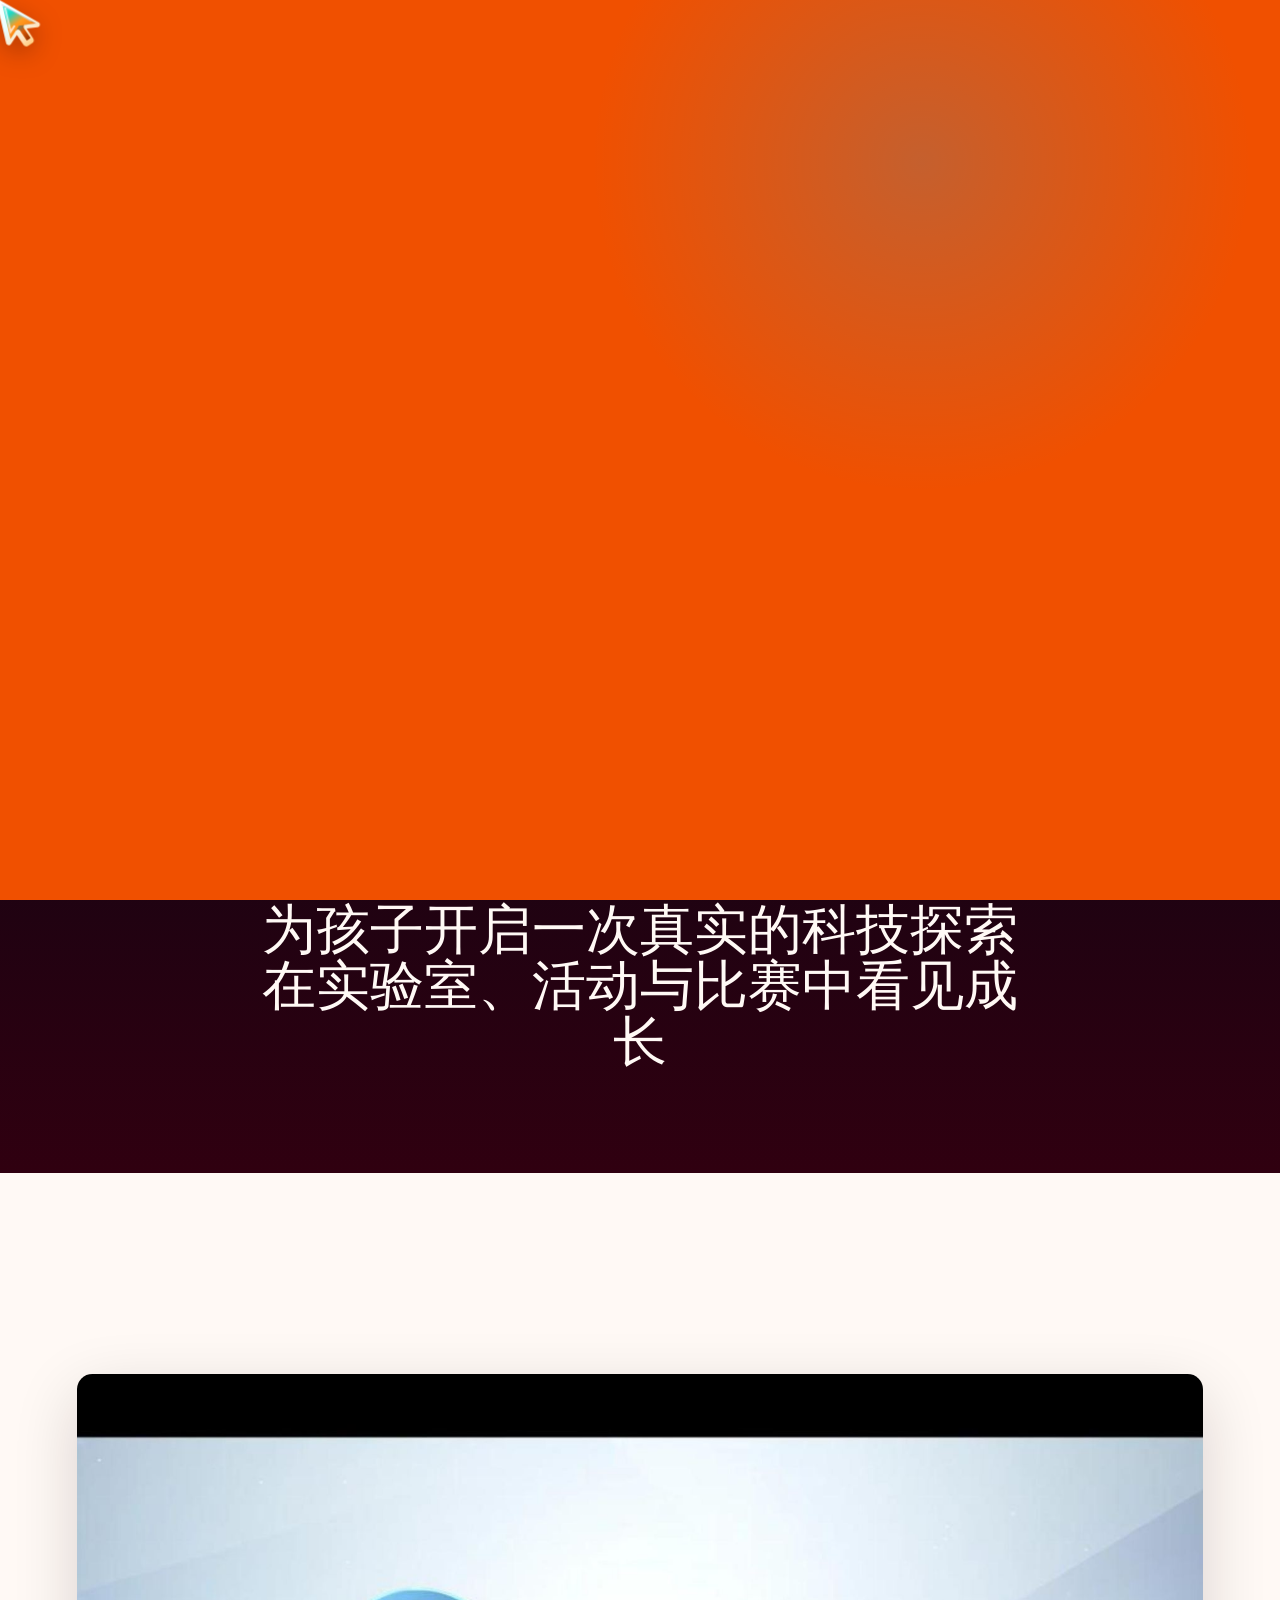
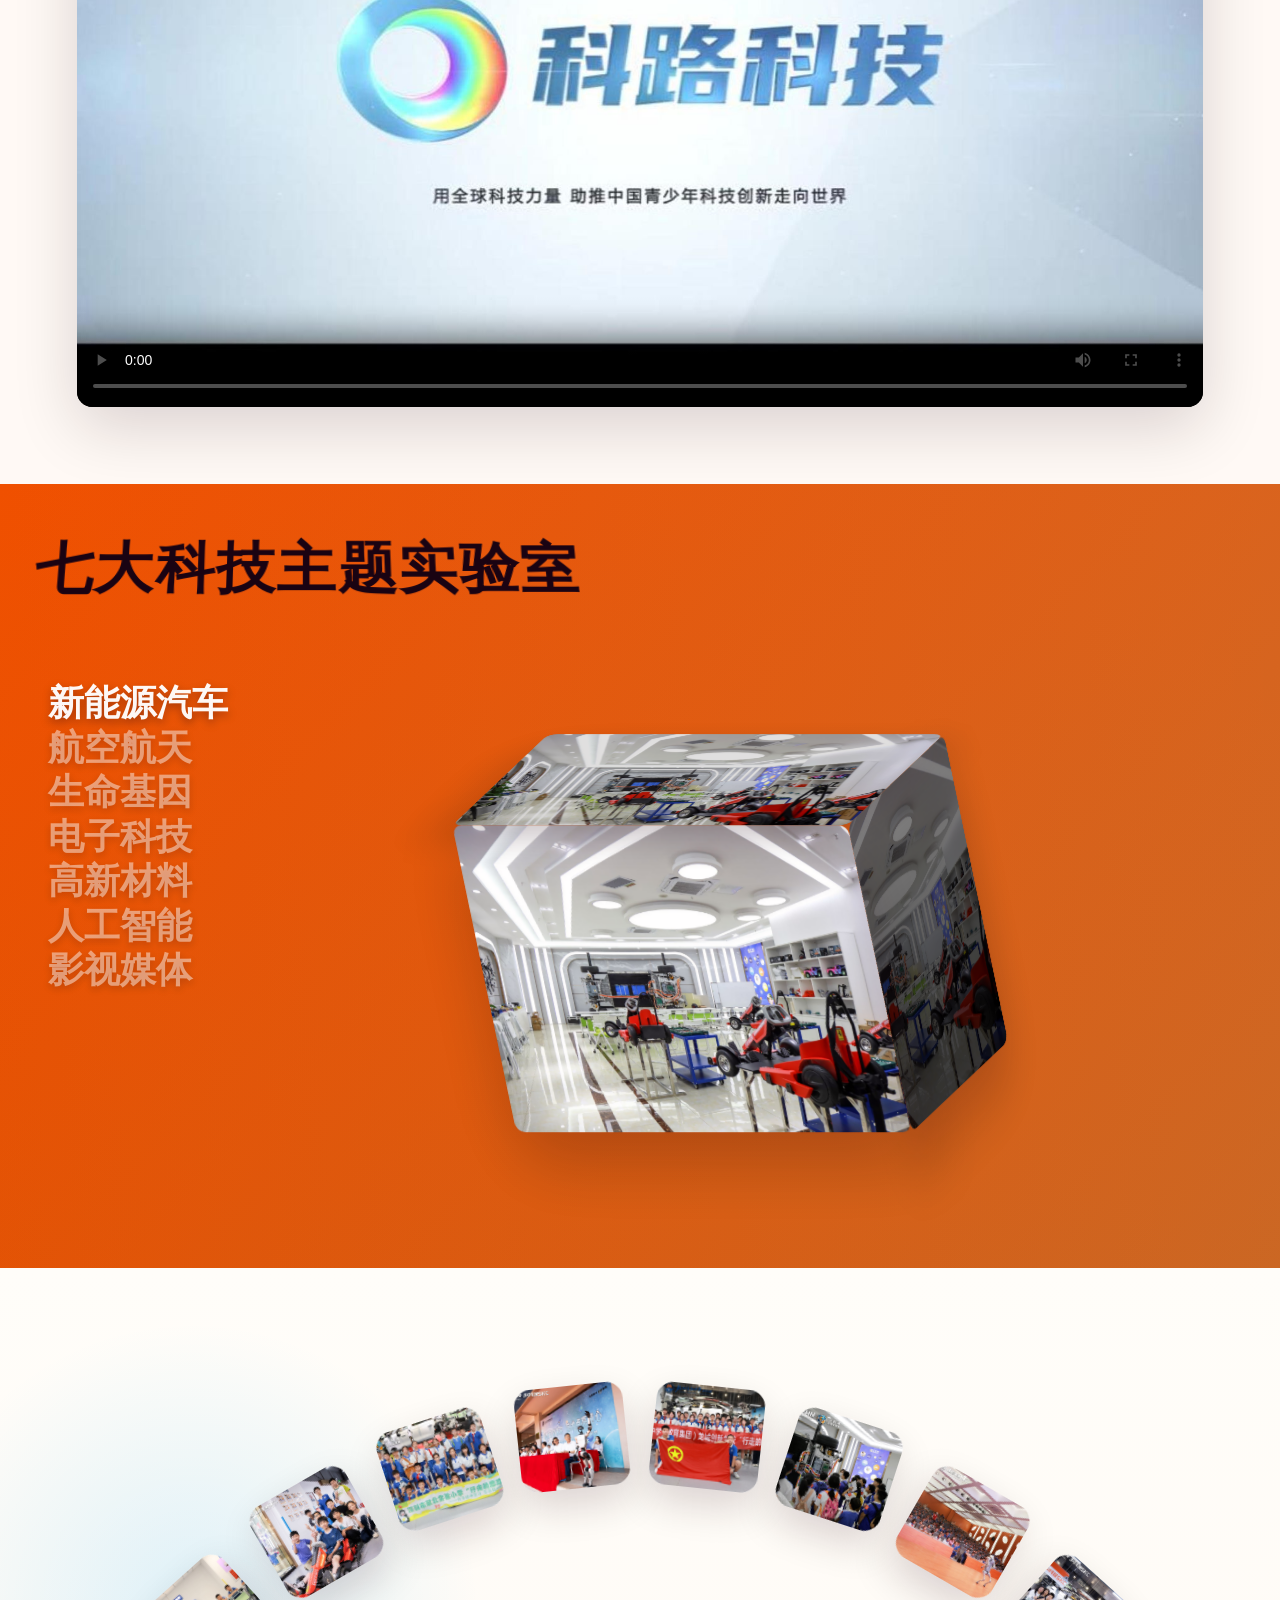
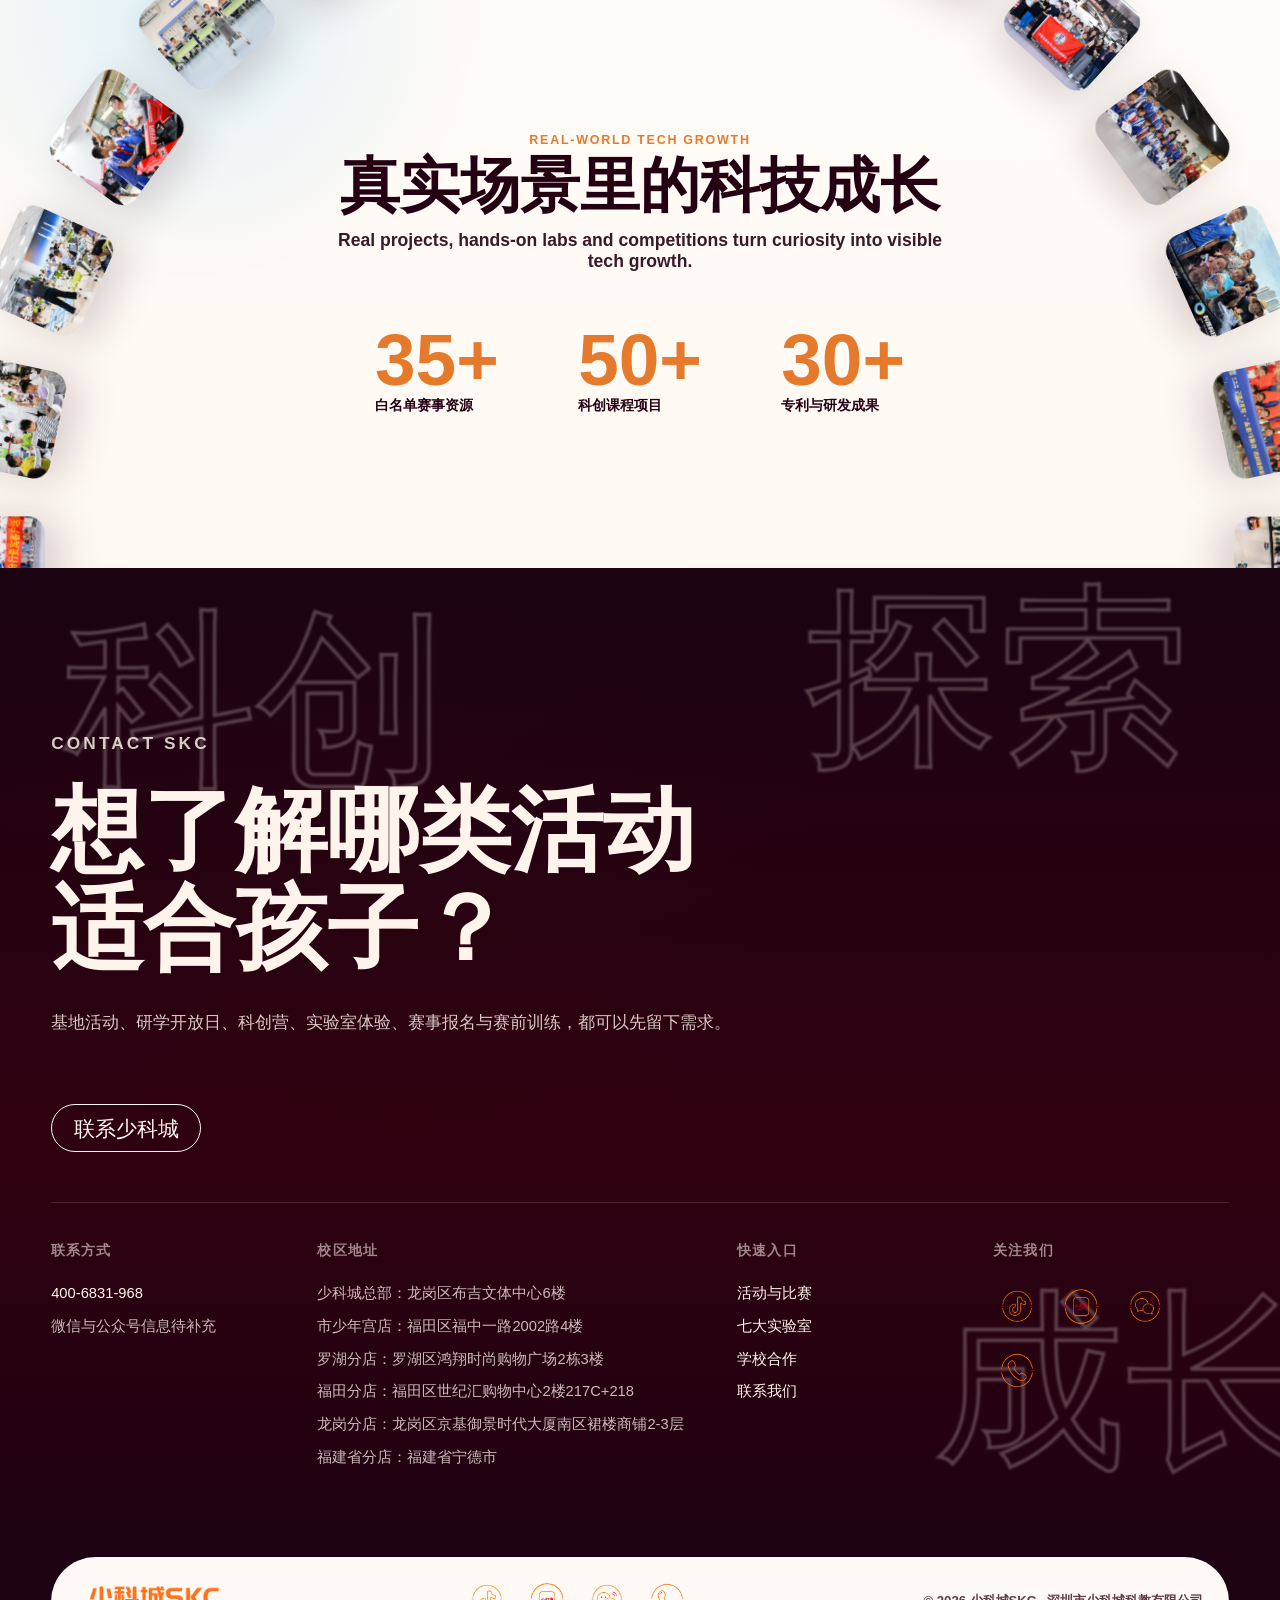
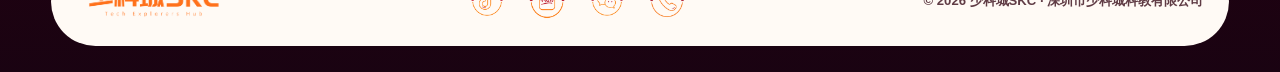
==== commit ff936352: "Fix lab cube image paths for GitHub Pages" ====
--- a/index.html
+++ b/index.html
@@ -93,7 +93,7 @@
 
 <link rel='stylesheet' id='theme-css-css' href='wp-content/themes/broed/assets/main.css' media='' />
 <link rel='stylesheet' href='assets/css/skc-overrides.css?v=20260723-scroll-footer-final-1'>
-<link rel='stylesheet' href='assets/react-lab-cube/assets/index-CCw8gGps.css?v=react-cube-20260718-bg-hd'>
+<link rel='stylesheet' href='assets/react-lab-cube/assets/index-CCw8gGps.css?v=react-cube-pages-image-fix-20260724'>
 <link rel="https://api.w.org/" href="https://broedutrecht.nl/wp-json/" /><link rel="alternate" title="JSON" type="application/json" href="https://broedutrecht.nl/wp-json/wp/v2/pages/8" /><link rel="EditURI" type="application/rsd+xml" title="RSD" href="https://broedutrecht.nl/xmlrpc.php?rsd" />
 <meta name="generator" content="WordPress 7.0.1" />
 <link rel='shortlink' href='https://broedutrecht.nl/' />
@@ -485,7 +485,7 @@
 <script src="assets/js/skc-rolling-title.js?v=20260718-loop"></script>
 <script src="assets/js/skc-orbit-showcase.js?v=20260723-finite-arc-release-1"></script>
 <script src="assets/js/skc-cursor-trail.js?v=20260718-brand-orange-cursor-1"></script>
-<script type="module" src="assets/react-lab-cube/assets/index-XZkq718Q.js?v=react-cube-20260718-mouse-follow2"></script>
+<script type="module" src="assets/react-lab-cube/assets/index-XZkq718Q.js?v=react-cube-pages-image-fix-20260724"></script>
 <script id="wp-dom-ready-js" src="https://broedutrecht.nl/wp-includes/js/dist/dom-ready.min.js?ver=a06281ae5cf5500e9317"></script>
 <script id="wp-hooks-js" src="https://broedutrecht.nl/wp-includes/js/dist/hooks.min.js?ver=7496969728ca0f95732d"></script>
 <script id="wp-i18n-js" src="https://broedutrecht.nl/wp-includes/js/dist/i18n.min.js?ver=781d11515ad3d91786ec"></script>
--- a/assets/react-lab-cube/assets/index-CCw8gGps.css
+++ b/assets/react-lab-cube/assets/index-CCw8gGps.css
@@ -1 +1 @@
-*,:before,:after{--tw-border-spacing-x: 0;--tw-border-spacing-y: 0;--tw-translate-x: 0;--tw-translate-y: 0;--tw-rotate: 0;--tw-skew-x: 0;--tw-skew-y: 0;--tw-scale-x: 1;--tw-scale-y: 1;--tw-pan-x: ;--tw-pan-y: ;--tw-pinch-zoom: ;--tw-scroll-snap-strictness: proximity;--tw-gradient-from-position: ;--tw-gradient-via-position: ;--tw-gradient-to-position: ;--tw-ordinal: ;--tw-slashed-zero: ;--tw-numeric-figure: ;--tw-numeric-spacing: ;--tw-numeric-fraction: ;--tw-ring-inset: ;--tw-ring-offset-width: 0px;--tw-ring-offset-color: #fff;--tw-ring-color: rgb(59 130 246 / .5);--tw-ring-offset-shadow: 0 0 #0000;--tw-ring-shadow: 0 0 #0000;--tw-shadow: 0 0 #0000;--tw-shadow-colored: 0 0 #0000;--tw-blur: ;--tw-brightness: ;--tw-contrast: ;--tw-grayscale: ;--tw-hue-rotate: ;--tw-invert: ;--tw-saturate: ;--tw-sepia: ;--tw-drop-shadow: ;--tw-backdrop-blur: ;--tw-backdrop-brightness: ;--tw-backdrop-contrast: ;--tw-backdrop-grayscale: ;--tw-backdrop-hue-rotate: ;--tw-backdrop-invert: ;--tw-backdrop-opacity: ;--tw-backdrop-saturate: ;--tw-backdrop-sepia: ;--tw-contain-size: ;--tw-contain-layout: ;--tw-contain-paint: ;--tw-contain-style: }::backdrop{--tw-border-spacing-x: 0;--tw-border-spacing-y: 0;--tw-translate-x: 0;--tw-translate-y: 0;--tw-rotate: 0;--tw-skew-x: 0;--tw-skew-y: 0;--tw-scale-x: 1;--tw-scale-y: 1;--tw-pan-x: ;--tw-pan-y: ;--tw-pinch-zoom: ;--tw-scroll-snap-strictness: proximity;--tw-gradient-from-position: ;--tw-gradient-via-position: ;--tw-gradient-to-position: ;--tw-ordinal: ;--tw-slashed-zero: ;--tw-numeric-figure: ;--tw-numeric-spacing: ;--tw-numeric-fraction: ;--tw-ring-inset: ;--tw-ring-offset-width: 0px;--tw-ring-offset-color: #fff;--tw-ring-color: rgb(59 130 246 / .5);--tw-ring-offset-shadow: 0 0 #0000;--tw-ring-shadow: 0 0 #0000;--tw-shadow: 0 0 #0000;--tw-shadow-colored: 0 0 #0000;--tw-blur: ;--tw-brightness: ;--tw-contrast: ;--tw-grayscale: ;--tw-hue-rotate: ;--tw-invert: ;--tw-saturate: ;--tw-sepia: ;--tw-drop-shadow: ;--tw-backdrop-blur: ;--tw-backdrop-brightness: ;--tw-backdrop-contrast: ;--tw-backdrop-grayscale: ;--tw-backdrop-hue-rotate: ;--tw-backdrop-invert: ;--tw-backdrop-opacity: ;--tw-backdrop-saturate: ;--tw-backdrop-sepia: ;--tw-contain-size: ;--tw-contain-layout: ;--tw-contain-paint: ;--tw-contain-style: }.sr-only{position:absolute;width:1px;height:1px;padding:0;margin:-1px;overflow:hidden;clip:rect(0,0,0,0);white-space:nowrap;border-width:0}.pointer-events-none{pointer-events:none}.visible{visibility:visible}.invisible{visibility:hidden}.fixed{position:fixed}.absolute{position:absolute}.relative{position:relative}.inset-0{inset:0}.inset-x-0{left:0;right:0}.inset-y-0{top:0;bottom:0}.-bottom-12{bottom:-3rem}.-left-12{left:-3rem}.-right-12{right:-3rem}.-top-12{top:-3rem}.bottom-0{bottom:0}.bottom-10{bottom:2.5rem}.bottom-3{bottom:.75rem}.left-0{left:0}.left-1\/2{left:50%}.left-2{left:.5rem}.left-\[50\%\]{left:50%}.right-0{right:0}.right-1{right:.25rem}.right-2{right:.5rem}.right-3{right:.75rem}.right-4{right:1rem}.top-0{top:0}.top-1\.5{top:.375rem}.top-1\/2{top:50%}.top-3\.5{top:.875rem}.top-4{top:1rem}.top-\[1px\]{top:1px}.top-\[50\%\]{top:50%}.top-\[60\%\]{top:60%}.top-full{top:100%}.isolate{isolation:isolate}.z-10{z-index:10}.z-20{z-index:20}.z-30{z-index:30}.z-40{z-index:40}.z-50{z-index:50}.z-\[1\]{z-index:1}.z-\[60\]{z-index:60}.order-first{order:-9999}.order-last{order:9999}.col-start-2{grid-column-start:2}.row-span-2{grid-row:span 2 / span 2}.row-start-1{grid-row-start:1}.\!m-0{margin:0!important}.-mx-1{margin-left:-.25rem;margin-right:-.25rem}.-my-2{margin-top:-.5rem;margin-bottom:-.5rem}.mx-2{margin-left:.5rem;margin-right:.5rem}.mx-3\.5{margin-left:.875rem;margin-right:.875rem}.mx-auto{margin-left:auto;margin-right:auto}.my-0{margin-top:0;margin-bottom:0}.my-0\.5{margin-top:.125rem;margin-bottom:.125rem}.my-1{margin-top:.25rem;margin-bottom:.25rem}.-ml-4{margin-left:-1rem}.-mt-4{margin-top:-1rem}.mb-2{margin-bottom:.5rem}.mb-3{margin-bottom:.75rem}.ml-1{margin-left:.25rem}.ml-4{margin-left:1rem}.ml-auto{margin-left:auto}.mt-1{margin-top:.25rem}.mt-1\.5{margin-top:.375rem}.mt-2{margin-top:.5rem}.mt-4{margin-top:1rem}.mt-auto{margin-top:auto}.line-clamp-1{overflow:hidden;display:-webkit-box;-webkit-box-orient:vertical;-webkit-line-clamp:1}.line-clamp-2{overflow:hidden;display:-webkit-box;-webkit-box-orient:vertical;-webkit-line-clamp:2}.block{display:block}.flex{display:flex}.inline-flex{display:inline-flex}.table{display:table}.table-caption{display:table-caption}.table-cell{display:table-cell}.table-row{display:table-row}.grid{display:grid}.hidden{display:none}.aspect-square{aspect-ratio:1 / 1}.aspect-video{aspect-ratio:16 / 9}.size-10{width:2.5rem;height:2.5rem}.size-2{width:.5rem;height:.5rem}.size-2\.5{width:.625rem;height:.625rem}.size-3{width:.75rem;height:.75rem}.size-3\.5{width:.875rem;height:.875rem}.size-4{width:1rem;height:1rem}.size-6{width:1.5rem;height:1.5rem}.size-7{width:1.75rem;height:1.75rem}.size-8{width:2rem;height:2rem}.size-9{width:2.25rem;height:2.25rem}.size-auto{width:auto;height:auto}.size-full{width:100%;height:100%}.h-1\.5{height:.375rem}.h-10{height:2.5rem}.h-12{height:3rem}.h-2{height:.5rem}.h-2\.5{height:.625rem}.h-4{height:1rem}.h-5{height:1.25rem}.h-6{height:1.5rem}.h-7{height:1.75rem}.h-8{height:2rem}.h-9{height:2.25rem}.h-\[1\.15rem\]{height:1.15rem}.h-\[calc\(100\%-1px\)\]{height:calc(100% - 1px)}.h-\[var\(--radix-navigation-menu-viewport-height\)\]{height:var(--radix-navigation-menu-viewport-height)}.h-\[var\(--radix-select-trigger-height\)\]{height:var(--radix-select-trigger-height)}.h-auto{height:auto}.h-full{height:100%}.h-px{height:1px}.h-screen{height:100vh}.h-svh{height:100svh}.max-h-\[300px\]{max-height:300px}.min-h-0{min-height:0px}.min-h-16{min-height:4rem}.min-h-4{min-height:1rem}.min-h-svh{min-height:100svh}.w-0{width:0px}.w-1{width:.25rem}.w-2{width:.5rem}.w-2\.5{width:.625rem}.w-3{width:.75rem}.w-3\/4{width:75%}.w-4{width:1rem}.w-5{width:1.25rem}.w-64{width:16rem}.w-72{width:18rem}.w-8{width:2rem}.w-9{width:2.25rem}.w-\[100px\]{width:100px}.w-auto{width:auto}.w-fit{width:-moz-fit-content;width:fit-content}.w-full{width:100%}.w-max{width:-moz-max-content;width:max-content}.w-px{width:1px}.min-w-0{min-width:0px}.min-w-10{min-width:2.5rem}.min-w-5{min-width:1.25rem}.min-w-8{min-width:2rem}.min-w-9{min-width:2.25rem}.min-w-\[12rem\]{min-width:12rem}.min-w-\[8rem\]{min-width:8rem}.min-w-\[var\(--radix-select-trigger-width\)\]{min-width:var(--radix-select-trigger-width)}.max-w-\[calc\(100\%-2rem\)\]{max-width:calc(100% - 2rem)}.max-w-max{max-width:-moz-max-content;max-width:max-content}.max-w-sm{max-width:24rem}.flex-1{flex:1 1 0%}.shrink-0{flex-shrink:0}.grow{flex-grow:1}.grow-0{flex-grow:0}.basis-full{flex-basis:100%}.caption-bottom{caption-side:bottom}.border-collapse{border-collapse:collapse}.origin-top{transform-origin:top}.-translate-x-1\/2{--tw-translate-x: -50%;transform:translate(var(--tw-translate-x),var(--tw-translate-y)) rotate(var(--tw-rotate)) skew(var(--tw-skew-x)) skewY(var(--tw-skew-y)) scaleX(var(--tw-scale-x)) scaleY(var(--tw-scale-y))}.-translate-x-px{--tw-translate-x: -1px;transform:translate(var(--tw-translate-x),var(--tw-translate-y)) rotate(var(--tw-rotate)) skew(var(--tw-skew-x)) skewY(var(--tw-skew-y)) scaleX(var(--tw-scale-x)) scaleY(var(--tw-scale-y))}.-translate-y-1\/2{--tw-translate-y: -50%;transform:translate(var(--tw-translate-x),var(--tw-translate-y)) rotate(var(--tw-rotate)) skew(var(--tw-skew-x)) skewY(var(--tw-skew-y)) scaleX(var(--tw-scale-x)) scaleY(var(--tw-scale-y))}.translate-x-\[-50\%\]{--tw-translate-x: -50%;transform:translate(var(--tw-translate-x),var(--tw-translate-y)) rotate(var(--tw-rotate)) skew(var(--tw-skew-x)) skewY(var(--tw-skew-y)) scaleX(var(--tw-scale-x)) scaleY(var(--tw-scale-y))}.translate-x-px{--tw-translate-x: 1px;transform:translate(var(--tw-translate-x),var(--tw-translate-y)) rotate(var(--tw-rotate)) skew(var(--tw-skew-x)) skewY(var(--tw-skew-y)) scaleX(var(--tw-scale-x)) scaleY(var(--tw-scale-y))}.translate-y-0\.5{--tw-translate-y: .125rem;transform:translate(var(--tw-translate-x),var(--tw-translate-y)) rotate(var(--tw-rotate)) skew(var(--tw-skew-x)) skewY(var(--tw-skew-y)) scaleX(var(--tw-scale-x)) scaleY(var(--tw-scale-y))}.translate-y-\[-50\%\]{--tw-translate-y: -50%;transform:translate(var(--tw-translate-x),var(--tw-translate-y)) rotate(var(--tw-rotate)) skew(var(--tw-skew-x)) skewY(var(--tw-skew-y)) scaleX(var(--tw-scale-x)) scaleY(var(--tw-scale-y))}.translate-y-\[calc\(-50\%_-_2px\)\]{--tw-translate-y: calc(-50% - 2px) ;transform:translate(var(--tw-translate-x),var(--tw-translate-y)) rotate(var(--tw-rotate)) skew(var(--tw-skew-x)) skewY(var(--tw-skew-y)) scaleX(var(--tw-scale-x)) scaleY(var(--tw-scale-y))}.rotate-45{--tw-rotate: 45deg;transform:translate(var(--tw-translate-x),var(--tw-translate-y)) rotate(var(--tw-rotate)) skew(var(--tw-skew-x)) skewY(var(--tw-skew-y)) scaleX(var(--tw-scale-x)) scaleY(var(--tw-scale-y))}.rotate-90{--tw-rotate: 90deg;transform:translate(var(--tw-translate-x),var(--tw-translate-y)) rotate(var(--tw-rotate)) skew(var(--tw-skew-x)) skewY(var(--tw-skew-y)) scaleX(var(--tw-scale-x)) scaleY(var(--tw-scale-y))}.transform{transform:translate(var(--tw-translate-x),var(--tw-translate-y)) rotate(var(--tw-rotate)) skew(var(--tw-skew-x)) skewY(var(--tw-skew-y)) scaleX(var(--tw-scale-x)) scaleY(var(--tw-scale-y))}@keyframes caret-blink{0%,70%,to{opacity:1}20%,50%{opacity:0}}.animate-caret-blink{animation:caret-blink 1.25s ease-out infinite}@keyframes pulse{50%{opacity:.5}}.animate-pulse{animation:pulse 2s cubic-bezier(.4,0,.6,1) infinite}@keyframes spin{to{transform:rotate(360deg)}}.animate-spin{animation:spin 1s linear infinite}.cursor-default{cursor:default}.cursor-pointer{cursor:pointer}.cursor-text{cursor:text}.touch-none{touch-action:none}.select-none{-webkit-user-select:none;-moz-user-select:none;user-select:none}.resize-none{resize:none}.scroll-my-1{scroll-margin-top:.25rem;scroll-margin-bottom:.25rem}.scroll-py-1{scroll-padding-top:.25rem;scroll-padding-bottom:.25rem}.list-disc{list-style-type:disc}.list-none{list-style-type:none}.auto-rows-min{grid-auto-rows:min-content}.grid-cols-\[0_1fr\]{grid-template-columns:0 1fr}.grid-rows-\[auto_auto\]{grid-template-rows:auto auto}.flex-row{flex-direction:row}.flex-col{flex-direction:column}.flex-col-reverse{flex-direction:column-reverse}.flex-wrap{flex-wrap:wrap}.place-content-center{place-content:center}.items-start{align-items:flex-start}.items-end{align-items:flex-end}.items-center{align-items:center}.items-stretch{align-items:stretch}.justify-start{justify-content:flex-start}.justify-end{justify-content:flex-end}.justify-center{justify-content:center}.justify-between{justify-content:space-between}.justify-items-start{justify-items:start}.gap-0\.5{gap:.125rem}.gap-1{gap:.25rem}.gap-1\.5{gap:.375rem}.gap-2{gap:.5rem}.gap-2\.5{gap:.625rem}.gap-3{gap:.75rem}.gap-4{gap:1rem}.gap-5{gap:1.25rem}.gap-6{gap:1.5rem}.gap-7{gap:1.75rem}.gap-8{gap:2rem}.gap-\[--spacing\(var\(--gap\)\)\]{gap:var(--spacing(var(--gap)))}.gap-y-0\.5{row-gap:.125rem}.self-start{align-self:flex-start}.self-stretch{align-self:stretch}.justify-self-end{justify-self:end}.overflow-auto{overflow:auto}.overflow-hidden{overflow:hidden}.overflow-x-auto{overflow-x:auto}.overflow-y-auto{overflow-y:auto}.overflow-x-hidden{overflow-x:hidden}.whitespace-nowrap{white-space:nowrap}.text-balance{text-wrap:balance}.break-words{overflow-wrap:break-word}.rounded-\[2px\]{border-radius:2px}.rounded-\[4px\]{border-radius:4px}.rounded-\[calc\(var\(--radius\)-5px\)\]{border-radius:calc(var(--radius) - 5px)}.rounded-\[inherit\]{border-radius:inherit}.rounded-full{border-radius:9999px}.rounded-lg{border-radius:var(--radius)}.rounded-md{border-radius:calc(var(--radius) - 2px)}.rounded-none{border-radius:0}.rounded-sm{border-radius:calc(var(--radius) - 4px)}.rounded-xl{border-radius:calc(var(--radius) + 4px)}.rounded-xs{border-radius:calc(var(--radius) - 6px)}.rounded-l-md{border-top-left-radius:calc(var(--radius) - 2px);border-bottom-left-radius:calc(var(--radius) - 2px)}.rounded-r-md{border-top-right-radius:calc(var(--radius) - 2px);border-bottom-right-radius:calc(var(--radius) - 2px)}.rounded-tl-sm{border-top-left-radius:calc(var(--radius) - 4px)}.border{border-width:1px}.border-0{border-width:0px}.border-\[1\.5px\]{border-width:1.5px}.border-y{border-top-width:1px;border-bottom-width:1px}.border-b{border-bottom-width:1px}.border-l{border-left-width:1px}.border-r{border-right-width:1px}.border-t{border-top-width:1px}.border-dashed{border-style:dashed}.border-border{border-color:hsl(var(--border))}.border-border\/50{border-color:hsl(var(--border) / .5)}.border-input{border-color:hsl(var(--input))}.border-primary{border-color:hsl(var(--primary))}.border-sidebar-border{border-color:hsl(var(--sidebar-border))}.border-transparent{border-color:transparent}.border-l-transparent{border-left-color:transparent}.border-t-transparent{border-top-color:transparent}.bg-\[\#101014\]{--tw-bg-opacity: 1;background-color:rgb(16 16 20 / var(--tw-bg-opacity, 1))}.bg-accent{background-color:hsl(var(--accent))}.bg-background{background-color:hsl(var(--background))}.bg-black\/50{background-color:#00000080}.bg-border{background-color:hsl(var(--border))}.bg-card{background-color:hsl(var(--card))}.bg-destructive{--tw-bg-opacity: 1;background-color:hsl(var(--destructive) / var(--tw-bg-opacity, 1))}.bg-foreground{background-color:hsl(var(--foreground))}.bg-input{background-color:hsl(var(--input))}.bg-muted{background-color:hsl(var(--muted))}.bg-muted\/50{background-color:hsl(var(--muted) / .5)}.bg-popover{background-color:hsl(var(--popover))}.bg-primary{background-color:hsl(var(--primary))}.bg-primary\/20{background-color:hsl(var(--primary) / .2)}.bg-secondary{background-color:hsl(var(--secondary))}.bg-sidebar{background-color:hsl(var(--sidebar-background))}.bg-sidebar-border{background-color:hsl(var(--sidebar-border))}.bg-transparent{background-color:transparent}.bg-white{--tw-bg-opacity: 1;background-color:rgb(255 255 255 / var(--tw-bg-opacity, 1))}.bg-cover{background-size:cover}.bg-center{background-position:center}.fill-current{fill:currentColor}.fill-foreground{fill:hsl(var(--foreground))}.fill-primary{fill:hsl(var(--primary))}.p-0{padding:0}.p-1{padding:.25rem}.p-2{padding:.5rem}.p-3{padding:.75rem}.p-4{padding:1rem}.p-5{padding:1.25rem}.p-6{padding:1.5rem}.p-\[3px\]{padding:3px}.p-px{padding:1px}.px-1{padding-left:.25rem;padding-right:.25rem}.px-1\.5{padding-left:.375rem;padding-right:.375rem}.px-2{padding-left:.5rem;padding-right:.5rem}.px-2\.5{padding-left:.625rem;padding-right:.625rem}.px-3{padding-left:.75rem;padding-right:.75rem}.px-3\.5{padding-left:.875rem;padding-right:.875rem}.px-4{padding-left:1rem;padding-right:1rem}.px-5{padding-left:1.25rem;padding-right:1.25rem}.px-6{padding-left:1.5rem;padding-right:1.5rem}.py-0\.5{padding-top:.125rem;padding-bottom:.125rem}.py-1{padding-top:.25rem;padding-bottom:.25rem}.py-1\.5{padding-top:.375rem;padding-bottom:.375rem}.py-2{padding-top:.5rem;padding-bottom:.5rem}.py-2\.5{padding-top:.625rem;padding-bottom:.625rem}.py-3{padding-top:.75rem;padding-bottom:.75rem}.py-4{padding-top:1rem;padding-bottom:1rem}.py-6{padding-top:1.5rem;padding-bottom:1.5rem}.pb-3{padding-bottom:.75rem}.pb-4{padding-bottom:1rem}.pl-2{padding-left:.5rem}.pl-3{padding-left:.75rem}.pl-4{padding-left:1rem}.pl-8{padding-left:2rem}.pl-\[2\.4vw\]{padding-left:2.4vw}.pr-1{padding-right:.25rem}.pr-2{padding-right:.5rem}.pr-2\.5{padding-right:.625rem}.pr-3{padding-right:.75rem}.pr-8{padding-right:2rem}.pt-0{padding-top:0}.pt-14{padding-top:3.5rem}.pt-3{padding-top:.75rem}.pt-4{padding-top:1rem}.text-left{text-align:left}.text-center{text-align:center}.text-right{text-align:right}.align-middle{vertical-align:middle}.font-mono{font-family:ui-monospace,SFMono-Regular,Menlo,Monaco,Consolas,Liberation Mono,Courier New,monospace}.font-sans{font-family:ui-sans-serif,system-ui,sans-serif,"Apple Color Emoji","Segoe UI Emoji",Segoe UI Symbol,"Noto Color Emoji"}.text-\[0\.8rem\]{font-size:.8rem}.text-\[10px\]{font-size:10px}.text-\[11px\]{font-size:11px}.text-\[13px\]{font-size:13px}.text-\[13vw\]{font-size:13vw}.text-base{font-size:1rem;line-height:1.5rem}.text-lg{font-size:1.125rem;line-height:1.75rem}.text-sm{font-size:.875rem;line-height:1.25rem}.text-sm\/relaxed{font-size:.875rem;line-height:1.625}.text-xl{font-size:1.25rem;line-height:1.75rem}.text-xs{font-size:.75rem;line-height:1rem}.font-bold{font-weight:700}.font-medium{font-weight:500}.font-normal{font-weight:400}.font-semibold{font-weight:600}.uppercase{text-transform:uppercase}.tabular-nums{--tw-numeric-spacing: tabular-nums;font-variant-numeric:var(--tw-ordinal) var(--tw-slashed-zero) var(--tw-numeric-figure) var(--tw-numeric-spacing) var(--tw-numeric-fraction)}.leading-\[0\.95\]{line-height:.95}.leading-\[1\.5\]{line-height:1.5}.leading-none{line-height:1}.leading-normal{line-height:1.5}.leading-snug{line-height:1.375}.tracking-\[0\.06em\]{letter-spacing:.06em}.tracking-\[0\.08em\]{letter-spacing:.08em}.tracking-\[0\.12em\]{letter-spacing:.12em}.tracking-\[0\.1em\]{letter-spacing:.1em}.tracking-tight{letter-spacing:-.025em}.tracking-widest{letter-spacing:.1em}.text-\[\#14141a\]{--tw-text-opacity: 1;color:rgb(20 20 26 / var(--tw-text-opacity, 1))}.text-\[\#14141a\]\/70{color:#14141ab3}.text-accent-foreground{color:hsl(var(--accent-foreground))}.text-background{color:hsl(var(--background))}.text-card-foreground{color:hsl(var(--card-foreground))}.text-current{color:currentColor}.text-destructive{--tw-text-opacity: 1;color:hsl(var(--destructive) / var(--tw-text-opacity, 1))}.text-foreground{color:hsl(var(--foreground))}.text-muted-foreground{color:hsl(var(--muted-foreground))}.text-popover-foreground{color:hsl(var(--popover-foreground))}.text-primary{color:hsl(var(--primary))}.text-primary-foreground{color:hsl(var(--primary-foreground))}.text-secondary-foreground{color:hsl(var(--secondary-foreground))}.text-sidebar-foreground{color:hsl(var(--sidebar-foreground))}.text-sidebar-foreground\/70{color:hsl(var(--sidebar-foreground) / .7)}.text-white{--tw-text-opacity: 1;color:rgb(255 255 255 / var(--tw-text-opacity, 1))}.text-white\/70{color:#ffffffb3}.underline{text-decoration-line:underline}.decoration-1{text-decoration-thickness:1px}.underline-offset-4{text-underline-offset:4px}.underline-offset-8{text-underline-offset:8px}.opacity-0{opacity:0}.opacity-50{opacity:.5}.opacity-70{opacity:.7}.shadow{--tw-shadow: 0 1px 3px 0 rgb(0 0 0 / .1), 0 1px 2px -1px rgb(0 0 0 / .1);--tw-shadow-colored: 0 1px 3px 0 var(--tw-shadow-color), 0 1px 2px -1px var(--tw-shadow-color);box-shadow:var(--tw-ring-offset-shadow, 0 0 #0000),var(--tw-ring-shadow, 0 0 #0000),var(--tw-shadow)}.shadow-\[0_0_0_1px_hsl\(var\(--sidebar-border\)\)\]{--tw-shadow: 0 0 0 1px hsl(var(--sidebar-border));--tw-shadow-colored: 0 0 0 1px var(--tw-shadow-color);box-shadow:var(--tw-ring-offset-shadow, 0 0 #0000),var(--tw-ring-shadow, 0 0 #0000),var(--tw-shadow)}.shadow-\[0_2px_14px_rgba\(20\,20\,26\,0\.12\)\]{--tw-shadow: 0 2px 14px rgba(20,20,26,.12);--tw-shadow-colored: 0 2px 14px var(--tw-shadow-color);box-shadow:var(--tw-ring-offset-shadow, 0 0 #0000),var(--tw-ring-shadow, 0 0 #0000),var(--tw-shadow)}.shadow-lg{--tw-shadow: 0 10px 15px -3px rgb(0 0 0 / .1), 0 4px 6px -4px rgb(0 0 0 / .1);--tw-shadow-colored: 0 10px 15px -3px var(--tw-shadow-color), 0 4px 6px -4px var(--tw-shadow-color);box-shadow:var(--tw-ring-offset-shadow, 0 0 #0000),var(--tw-ring-shadow, 0 0 #0000),var(--tw-shadow)}.shadow-md{--tw-shadow: 0 4px 6px -1px rgb(0 0 0 / .1), 0 2px 4px -2px rgb(0 0 0 / .1);--tw-shadow-colored: 0 4px 6px -1px var(--tw-shadow-color), 0 2px 4px -2px var(--tw-shadow-color);box-shadow:var(--tw-ring-offset-shadow, 0 0 #0000),var(--tw-ring-shadow, 0 0 #0000),var(--tw-shadow)}.shadow-none{--tw-shadow: 0 0 #0000;--tw-shadow-colored: 0 0 #0000;box-shadow:var(--tw-ring-offset-shadow, 0 0 #0000),var(--tw-ring-shadow, 0 0 #0000),var(--tw-shadow)}.shadow-sm{--tw-shadow: 0 1px 2px 0 rgb(0 0 0 / .05);--tw-shadow-colored: 0 1px 2px 0 var(--tw-shadow-color);box-shadow:var(--tw-ring-offset-shadow, 0 0 #0000),var(--tw-ring-shadow, 0 0 #0000),var(--tw-shadow)}.shadow-xl{--tw-shadow: 0 20px 25px -5px rgb(0 0 0 / .1), 0 8px 10px -6px rgb(0 0 0 / .1);--tw-shadow-colored: 0 20px 25px -5px var(--tw-shadow-color), 0 8px 10px -6px var(--tw-shadow-color);box-shadow:var(--tw-ring-offset-shadow, 0 0 #0000),var(--tw-ring-shadow, 0 0 #0000),var(--tw-shadow)}.shadow-xs{--tw-shadow: 0 1px 2px 0 rgb(0 0 0 / .05);--tw-shadow-colored: 0 1px 2px 0 var(--tw-shadow-color);box-shadow:var(--tw-ring-offset-shadow, 0 0 #0000),var(--tw-ring-shadow, 0 0 #0000),var(--tw-shadow)}.outline-none{outline:2px solid transparent;outline-offset:2px}.outline{outline-style:solid}.ring-0{--tw-ring-offset-shadow: var(--tw-ring-inset) 0 0 0 var(--tw-ring-offset-width) var(--tw-ring-offset-color);--tw-ring-shadow: var(--tw-ring-inset) 0 0 0 calc(0px + var(--tw-ring-offset-width)) var(--tw-ring-color);box-shadow:var(--tw-ring-offset-shadow),var(--tw-ring-shadow),var(--tw-shadow, 0 0 #0000)}.ring-ring\/50{--tw-ring-color: hsl(var(--ring) / .5)}.ring-sidebar-ring{--tw-ring-color: hsl(var(--sidebar-ring))}.ring-offset-background{--tw-ring-offset-color: hsl(var(--background))}.blur{--tw-blur: blur(8px);filter:var(--tw-blur) var(--tw-brightness) var(--tw-contrast) var(--tw-grayscale) var(--tw-hue-rotate) var(--tw-invert) var(--tw-saturate) var(--tw-sepia) var(--tw-drop-shadow)}.filter{filter:var(--tw-blur) var(--tw-brightness) var(--tw-contrast) var(--tw-grayscale) var(--tw-hue-rotate) var(--tw-invert) var(--tw-saturate) var(--tw-sepia) var(--tw-drop-shadow)}.transition{transition-property:color,background-color,border-color,text-decoration-color,fill,stroke,opacity,box-shadow,transform,filter,backdrop-filter;transition-timing-function:cubic-bezier(.4,0,.2,1);transition-duration:.15s}.transition-\[color\,box-shadow\]{transition-property:color,box-shadow;transition-timing-function:cubic-bezier(.4,0,.2,1);transition-duration:.15s}.transition-\[left\,right\,width\]{transition-property:left,right,width;transition-timing-function:cubic-bezier(.4,0,.2,1);transition-duration:.15s}.transition-\[margin\,opacity\]{transition-property:margin,opacity;transition-timing-function:cubic-bezier(.4,0,.2,1);transition-duration:.15s}.transition-\[width\,height\,padding\]{transition-property:width,height,padding;transition-timing-function:cubic-bezier(.4,0,.2,1);transition-duration:.15s}.transition-\[width\]{transition-property:width;transition-timing-function:cubic-bezier(.4,0,.2,1);transition-duration:.15s}.transition-all{transition-property:all;transition-timing-function:cubic-bezier(.4,0,.2,1);transition-duration:.15s}.transition-colors{transition-property:color,background-color,border-color,text-decoration-color,fill,stroke;transition-timing-function:cubic-bezier(.4,0,.2,1);transition-duration:.15s}.transition-none{transition-property:none}.transition-opacity{transition-property:opacity;transition-timing-function:cubic-bezier(.4,0,.2,1);transition-duration:.15s}.transition-shadow{transition-property:box-shadow;transition-timing-function:cubic-bezier(.4,0,.2,1);transition-duration:.15s}.transition-transform{transition-property:transform;transition-timing-function:cubic-bezier(.4,0,.2,1);transition-duration:.15s}.duration-100{transition-duration:.1s}.duration-1000{transition-duration:1s}.duration-200{transition-duration:.2s}.duration-300{transition-duration:.3s}.ease-in-out{transition-timing-function:cubic-bezier(.4,0,.2,1)}.ease-linear{transition-timing-function:linear}@keyframes enter{0%{opacity:var(--tw-enter-opacity, 1);transform:translate3d(var(--tw-enter-translate-x, 0),var(--tw-enter-translate-y, 0),0) scale3d(var(--tw-enter-scale, 1),var(--tw-enter-scale, 1),var(--tw-enter-scale, 1)) rotate(var(--tw-enter-rotate, 0))}}@keyframes exit{to{opacity:var(--tw-exit-opacity, 1);transform:translate3d(var(--tw-exit-translate-x, 0),var(--tw-exit-translate-y, 0),0) scale3d(var(--tw-exit-scale, 1),var(--tw-exit-scale, 1),var(--tw-exit-scale, 1)) rotate(var(--tw-exit-rotate, 0))}}.animate-in{animation-name:enter;animation-duration:.15s;--tw-enter-opacity: initial;--tw-enter-scale: initial;--tw-enter-rotate: initial;--tw-enter-translate-x: initial;--tw-enter-translate-y: initial}.fade-in-0{--tw-enter-opacity: 0}.zoom-in-95{--tw-enter-scale: .95}.duration-100{animation-duration:.1s}.duration-1000{animation-duration:1s}.duration-200{animation-duration:.2s}.duration-300{animation-duration:.3s}.ease-in-out{animation-timing-function:cubic-bezier(.4,0,.2,1)}.ease-linear{animation-timing-function:linear}.\[--cell-size\:--spacing\(8\)\]{--cell-size: var(--spacing(8))}@font-face{font-family:Monument Extended Ultrabold;src:url(../fonts/MonumentExtended-Ultrabold.woff2) format("woff2");font-weight:800;font-style:normal;font-display:swap}@font-face{font-family:Monument Extended Regular;src:url(../fonts/MonumentExtended-Regular.woff2) format("woff2");font-weight:400;font-style:normal;font-display:swap}@font-face{font-family:Roboto Mono;src:url(../fonts/robotomono-regular.woff2) format("woff2");font-weight:400;font-style:normal;font-display:swap}.skc-react-cube-app{--accent: #1a0312;--cube-bg: #f05000;position:relative;width:100%;min-height:clamp(34rem,62vw,49rem);overflow:hidden;background:linear-gradient(90deg,#f0500029,#ffffff14),url(/assets/skc/images/lab-cube-bg.png) center / cover no-repeat,linear-gradient(135deg,var(--cube-bg),#c75a11);color:#1a0312;-webkit-font-smoothing:antialiased}.skc-react-cube-app .skc-react-section-title{position:absolute;left:clamp(1.5rem,3.2vw,3.8rem);top:clamp(2rem,4.5vw,4.75rem);z-index:30;pointer-events:none}.skc-react-cube-app .skc-react-section-title .skc-lab-cube__title{margin:0;color:#1a0312;font-family:OPPOSans,OPPO Sans,Microsoft YaHei,PingFang SC,sans-serif;font-size:clamp(2.45rem,4.4vw,5.3rem);font-weight:900!important;line-height:.98;white-space:nowrap}.skc-react-cube-app .nav-item{font-family:OPPOSans,OPPO Sans,Microsoft YaHei,PingFang SC,sans-serif;font-size:clamp(1.9rem,2.85vw,3.55rem);font-weight:800;letter-spacing:0;white-space:nowrap;color:#ffffff75;-webkit-text-stroke:0 transparent;text-shadow:0 .08em .2em rgba(26,3,18,.18);transition:color .35s ease,transform .35s ease,text-shadow .35s ease;background:none;border:none;padding:0;margin:.11em 0;width:100%}.skc-react-cube-app .nav-item.active{color:#fffffff5;transform:none;text-shadow:0 .1em .24em rgba(26,3,18,.34)}.skc-react-cube-app .nav-item:not(.active):hover{color:#fff}.skc-react-cube-app nav{width:clamp(13rem,19vw,22rem);padding-left:calc(clamp(1.5rem,3.2vw,3.8rem) + .45rem)!important;top:clamp(9.05rem,15.4vw,12.65rem)!important;bottom:clamp(2.75rem,6vw,5rem);height:auto!important;justify-content:flex-start!important}.skc-react-cube-app .cube-face{backface-visibility:hidden;-webkit-backface-visibility:hidden;border-radius:.65rem;overflow:hidden;box-shadow:0 2rem 4.5rem #1a031238}@media(max-width:767px){.skc-react-cube-app{min-height:38rem}.skc-react-cube-app .skc-react-section-title{left:1.15rem;top:2rem}.skc-react-cube-app .skc-react-section-title .skc-lab-cube__title{font-size:clamp(1.85rem,8.2vw,3.1rem)}.skc-react-cube-app .nav-item{font-size:clamp(1.35rem,6.2vw,2.25rem)}.skc-react-cube-app nav{width:12rem;padding-left:1.6rem!important;top:7.15rem!important;bottom:2rem}}.selection\:bg-primary *::-moz-selection{background-color:hsl(var(--primary))}.selection\:bg-primary *::selection{background-color:hsl(var(--primary))}.selection\:text-primary-foreground *::-moz-selection{color:hsl(var(--primary-foreground))}.selection\:text-primary-foreground *::selection{color:hsl(var(--primary-foreground))}.selection\:bg-primary::-moz-selection{background-color:hsl(var(--primary))}.selection\:bg-primary::selection{background-color:hsl(var(--primary))}.selection\:text-primary-foreground::-moz-selection{color:hsl(var(--primary-foreground))}.selection\:text-primary-foreground::selection{color:hsl(var(--primary-foreground))}.file\:inline-flex::file-selector-button{display:inline-flex}.file\:h-7::file-selector-button{height:1.75rem}.file\:border-0::file-selector-button{border-width:0px}.file\:bg-transparent::file-selector-button{background-color:transparent}.file\:text-sm::file-selector-button{font-size:.875rem;line-height:1.25rem}.file\:font-medium::file-selector-button{font-weight:500}.file\:text-foreground::file-selector-button{color:hsl(var(--foreground))}.placeholder\:text-muted-foreground::-moz-placeholder{color:hsl(var(--muted-foreground))}.placeholder\:text-muted-foreground::placeholder{color:hsl(var(--muted-foreground))}.after\:absolute:after{content:var(--tw-content);position:absolute}.after\:-inset-2:after{content:var(--tw-content);inset:-.5rem}.after\:inset-y-0:after{content:var(--tw-content);top:0;bottom:0}.after\:left-1\/2:after{content:var(--tw-content);left:50%}.after\:w-1:after{content:var(--tw-content);width:.25rem}.after\:w-\[2px\]:after{content:var(--tw-content);width:2px}.after\:-translate-x-1\/2:after{content:var(--tw-content);--tw-translate-x: -50%;transform:translate(var(--tw-translate-x),var(--tw-translate-y)) rotate(var(--tw-rotate)) skew(var(--tw-skew-x)) skewY(var(--tw-skew-y)) scaleX(var(--tw-scale-x)) scaleY(var(--tw-scale-y))}.first\:rounded-l-md:first-child{border-top-left-radius:calc(var(--radius) - 2px);border-bottom-left-radius:calc(var(--radius) - 2px)}.first\:border-l:first-child{border-left-width:1px}.last\:mt-0:last-child{margin-top:0}.last\:rounded-r-md:last-child{border-top-right-radius:calc(var(--radius) - 2px);border-bottom-right-radius:calc(var(--radius) - 2px)}.last\:border-b-0:last-child{border-bottom-width:0px}.hover\:scale-\[1\.04\]:hover{--tw-scale-x: 1.04;--tw-scale-y: 1.04;transform:translate(var(--tw-translate-x),var(--tw-translate-y)) rotate(var(--tw-rotate)) skew(var(--tw-skew-x)) skewY(var(--tw-skew-y)) scaleX(var(--tw-scale-x)) scaleY(var(--tw-scale-y))}.hover\:bg-accent:hover{background-color:hsl(var(--accent))}.hover\:bg-destructive\/90:hover{background-color:hsl(var(--destructive) / .9)}.hover\:bg-muted:hover{background-color:hsl(var(--muted))}.hover\:bg-muted\/50:hover{background-color:hsl(var(--muted) / .5)}.hover\:bg-primary\/90:hover{background-color:hsl(var(--primary) / .9)}.hover\:bg-secondary\/80:hover{background-color:hsl(var(--secondary) / .8)}.hover\:bg-sidebar-accent:hover{background-color:hsl(var(--sidebar-accent))}.hover\:text-accent-foreground:hover{color:hsl(var(--accent-foreground))}.hover\:text-foreground:hover{color:hsl(var(--foreground))}.hover\:text-muted-foreground:hover{color:hsl(var(--muted-foreground))}.hover\:text-sidebar-accent-foreground:hover{color:hsl(var(--sidebar-accent-foreground))}.hover\:text-white:hover{--tw-text-opacity: 1;color:rgb(255 255 255 / var(--tw-text-opacity, 1))}.hover\:underline:hover{text-decoration-line:underline}.hover\:opacity-100:hover{opacity:1}.hover\:opacity-70:hover{opacity:.7}.hover\:shadow-\[0_0_0_1px_hsl\(var\(--sidebar-accent\)\)\]:hover{--tw-shadow: 0 0 0 1px hsl(var(--sidebar-accent));--tw-shadow-colored: 0 0 0 1px var(--tw-shadow-color);box-shadow:var(--tw-ring-offset-shadow, 0 0 #0000),var(--tw-ring-shadow, 0 0 #0000),var(--tw-shadow)}.hover\:ring-4:hover{--tw-ring-offset-shadow: var(--tw-ring-inset) 0 0 0 var(--tw-ring-offset-width) var(--tw-ring-offset-color);--tw-ring-shadow: var(--tw-ring-inset) 0 0 0 calc(4px + var(--tw-ring-offset-width)) var(--tw-ring-color);box-shadow:var(--tw-ring-offset-shadow),var(--tw-ring-shadow),var(--tw-shadow, 0 0 #0000)}.hover\:after\:bg-sidebar-border:hover:after{content:var(--tw-content);background-color:hsl(var(--sidebar-border))}.focus\:z-10:focus{z-index:10}.focus\:bg-accent:focus{background-color:hsl(var(--accent))}.focus\:text-accent-foreground:focus{color:hsl(var(--accent-foreground))}.focus\:ring-2:focus{--tw-ring-offset-shadow: var(--tw-ring-inset) 0 0 0 var(--tw-ring-offset-width) var(--tw-ring-offset-color);--tw-ring-shadow: var(--tw-ring-inset) 0 0 0 calc(2px + var(--tw-ring-offset-width)) var(--tw-ring-color);box-shadow:var(--tw-ring-offset-shadow),var(--tw-ring-shadow),var(--tw-shadow, 0 0 #0000)}.focus\:ring-ring:focus{--tw-ring-color: hsl(var(--ring))}.focus\:ring-offset-2:focus{--tw-ring-offset-width: 2px}.focus-visible\:z-10:focus-visible{z-index:10}.focus-visible\:border-ring:focus-visible{border-color:hsl(var(--ring))}.focus-visible\:outline-1:focus-visible{outline-width:1px}.focus-visible\:outline-ring:focus-visible{outline-color:hsl(var(--ring))}.focus-visible\:ring-0:focus-visible{--tw-ring-offset-shadow: var(--tw-ring-inset) 0 0 0 var(--tw-ring-offset-width) var(--tw-ring-offset-color);--tw-ring-shadow: var(--tw-ring-inset) 0 0 0 calc(0px + var(--tw-ring-offset-width)) var(--tw-ring-color);box-shadow:var(--tw-ring-offset-shadow),var(--tw-ring-shadow),var(--tw-shadow, 0 0 #0000)}.focus-visible\:ring-1:focus-visible{--tw-ring-offset-shadow: var(--tw-ring-inset) 0 0 0 var(--tw-ring-offset-width) var(--tw-ring-offset-color);--tw-ring-shadow: var(--tw-ring-inset) 0 0 0 calc(1px + var(--tw-ring-offset-width)) var(--tw-ring-color);box-shadow:var(--tw-ring-offset-shadow),var(--tw-ring-shadow),var(--tw-shadow, 0 0 #0000)}.focus-visible\:ring-2:focus-visible{--tw-ring-offset-shadow: var(--tw-ring-inset) 0 0 0 var(--tw-ring-offset-width) var(--tw-ring-offset-color);--tw-ring-shadow: var(--tw-ring-inset) 0 0 0 calc(2px + var(--tw-ring-offset-width)) var(--tw-ring-color);box-shadow:var(--tw-ring-offset-shadow),var(--tw-ring-shadow),var(--tw-shadow, 0 0 #0000)}.focus-visible\:ring-4:focus-visible{--tw-ring-offset-shadow: var(--tw-ring-inset) 0 0 0 var(--tw-ring-offset-width) var(--tw-ring-offset-color);--tw-ring-shadow: var(--tw-ring-inset) 0 0 0 calc(4px + var(--tw-ring-offset-width)) var(--tw-ring-color);box-shadow:var(--tw-ring-offset-shadow),var(--tw-ring-shadow),var(--tw-shadow, 0 0 #0000)}.focus-visible\:ring-\[3px\]:focus-visible{--tw-ring-offset-shadow: var(--tw-ring-inset) 0 0 0 var(--tw-ring-offset-width) var(--tw-ring-offset-color);--tw-ring-shadow: var(--tw-ring-inset) 0 0 0 calc(3px + var(--tw-ring-offset-width)) var(--tw-ring-color);box-shadow:var(--tw-ring-offset-shadow),var(--tw-ring-shadow),var(--tw-shadow, 0 0 #0000)}.focus-visible\:ring-destructive\/20:focus-visible{--tw-ring-color: hsl(var(--destructive) / .2)}.focus-visible\:ring-ring:focus-visible{--tw-ring-color: hsl(var(--ring))}.focus-visible\:ring-ring\/50:focus-visible{--tw-ring-color: hsl(var(--ring) / .5)}.focus-visible\:ring-offset-1:focus-visible{--tw-ring-offset-width: 1px}.active\:scale-95:active{--tw-scale-x: .95;--tw-scale-y: .95;transform:translate(var(--tw-translate-x),var(--tw-translate-y)) rotate(var(--tw-rotate)) skew(var(--tw-skew-x)) skewY(var(--tw-skew-y)) scaleX(var(--tw-scale-x)) scaleY(var(--tw-scale-y))}.active\:bg-sidebar-accent:active{background-color:hsl(var(--sidebar-accent))}.active\:text-sidebar-accent-foreground:active{color:hsl(var(--sidebar-accent-foreground))}.disabled\:pointer-events-none:disabled{pointer-events:none}.disabled\:cursor-not-allowed:disabled{cursor:not-allowed}.disabled\:opacity-50:disabled{opacity:.5}.group\/menu-item:focus-within .group-focus-within\/menu-item\:opacity-100{opacity:1}.group\/menu-item:hover .group-hover\/menu-item\:opacity-100{opacity:1}.peer\/menu-button:hover~.peer-hover\/menu-button\:text-sidebar-accent-foreground{color:hsl(var(--sidebar-accent-foreground))}.peer:disabled~.peer-disabled\:cursor-not-allowed{cursor:not-allowed}.peer:disabled~.peer-disabled\:opacity-50{opacity:.5}.has-\[\>button\]\:ml-\[-0\.45rem\]:has(>button){margin-left:-.45rem}.has-\[\>button\]\:mr-\[-0\.45rem\]:has(>button){margin-right:-.45rem}.has-\[\>kbd\]\:ml-\[-0\.35rem\]:has(>kbd){margin-left:-.35rem}.has-\[\>kbd\]\:mr-\[-0\.35rem\]:has(>kbd){margin-right:-.35rem}.has-\[\>\[data-align\=block-end\]\]\:h-auto:has(>[data-align=block-end]){height:auto}.has-\[\>\[data-align\=block-start\]\]\:h-auto:has(>[data-align=block-start]){height:auto}.has-\[\>textarea\]\:h-auto:has(>textarea){height:auto}.has-\[\>\[data-slot\=field\]\]\:w-full:has(>[data-slot=field]){width:100%}.has-\[\>svg\]\:grid-cols-\[calc\(var\(--spacing\)\*4\)_1fr\]:has(>svg){grid-template-columns:calc(var(--spacing) * 4) 1fr}.has-\[\>\[data-align\=block-end\]\]\:flex-col:has(>[data-align=block-end]){flex-direction:column}.has-\[\>\[data-align\=block-start\]\]\:flex-col:has(>[data-align=block-start]){flex-direction:column}.has-\[\>\[data-slot\=field\]\]\:flex-col:has(>[data-slot=field]){flex-direction:column}.has-\[\>\[data-slot\=field-content\]\]\:items-start:has(>[data-slot=field-content]){align-items:flex-start}.has-\[\>\[data-slot\=button-group\]\]\:gap-2:has(>[data-slot=button-group]){gap:.5rem}.has-\[\>\[data-slot\=checkbox-group\]\]\:gap-3:has(>[data-slot=checkbox-group]){gap:.75rem}.has-\[\>\[data-slot\=radio-group\]\]\:gap-3:has(>[data-slot=radio-group]){gap:.75rem}.has-\[\>svg\]\:gap-x-3:has(>svg){-moz-column-gap:.75rem;column-gap:.75rem}.has-\[\>\[data-slot\=field\]\]\:rounded-md:has(>[data-slot=field]){border-radius:calc(var(--radius) - 2px)}.has-\[\>\[data-slot\=field\]\]\:border:has(>[data-slot=field]){border-width:1px}.has-\[\[data-slot\=input-group-control\]\:focus-visible\]\:border-ring:has([data-slot=input-group-control]:focus-visible){border-color:hsl(var(--ring))}.has-\[\[data-slot\]\[aria-invalid\=true\]\]\:border-destructive:has([data-slot][aria-invalid=true]){--tw-border-opacity: 1;border-color:hsl(var(--destructive) / var(--tw-border-opacity, 1))}.has-\[\>svg\]\:p-0:has(>svg){padding:0}.has-\[\>svg\]\:px-2:has(>svg){padding-left:.5rem;padding-right:.5rem}.has-\[\>svg\]\:px-2\.5:has(>svg){padding-left:.625rem;padding-right:.625rem}.has-\[\>svg\]\:px-3:has(>svg){padding-left:.75rem;padding-right:.75rem}.has-\[\>svg\]\:px-4:has(>svg){padding-left:1rem;padding-right:1rem}.has-\[\[data-slot\=input-group-control\]\:focus-visible\]\:ring-\[3px\]:has([data-slot=input-group-control]:focus-visible){--tw-ring-offset-shadow: var(--tw-ring-inset) 0 0 0 var(--tw-ring-offset-width) var(--tw-ring-offset-color);--tw-ring-shadow: var(--tw-ring-inset) 0 0 0 calc(3px + var(--tw-ring-offset-width)) var(--tw-ring-color);box-shadow:var(--tw-ring-offset-shadow),var(--tw-ring-shadow),var(--tw-shadow, 0 0 #0000)}.has-\[\[data-slot\=input-group-control\]\:focus-visible\]\:ring-ring\/50:has([data-slot=input-group-control]:focus-visible){--tw-ring-color: hsl(var(--ring) / .5)}.has-\[\[data-slot\]\[aria-invalid\=true\]\]\:ring-destructive\/20:has([data-slot][aria-invalid=true]){--tw-ring-color: hsl(var(--destructive) / .2)}.group\/item:has([data-slot=item-description]) .group-has-\[\[data-slot\=item-description\]\]\/item\:translate-y-0\.5{--tw-translate-y: .125rem;transform:translate(var(--tw-translate-x),var(--tw-translate-y)) rotate(var(--tw-rotate)) skew(var(--tw-skew-x)) skewY(var(--tw-skew-y)) scaleX(var(--tw-scale-x)) scaleY(var(--tw-scale-y))}.group\/item:has([data-slot=item-description]) .group-has-\[\[data-slot\=item-description\]\]\/item\:self-start{align-self:flex-start}.group\/field:has([data-orientation=horizontal]) .group-has-\[\[data-orientation\=horizontal\]\]\/field\:text-balance{text-wrap:balance}.group\/input-group:has(>input) .group-has-\[\>input\]\/input-group\:pb-2\.5{padding-bottom:.625rem}.group\/input-group:has(>input) .group-has-\[\>input\]\/input-group\:pt-2\.5{padding-top:.625rem}.aria-disabled\:pointer-events-none[aria-disabled=true]{pointer-events:none}.aria-disabled\:opacity-50[aria-disabled=true]{opacity:.5}.aria-selected\:text-muted-foreground[aria-selected=true]{color:hsl(var(--muted-foreground))}.data-\[disabled\=true\]\:pointer-events-none[data-disabled=true],.data-\[disabled\]\:pointer-events-none[data-disabled]{pointer-events:none}.data-\[vaul-drawer-direction\=bottom\]\:inset-x-0[data-vaul-drawer-direction=bottom]{left:0;right:0}.data-\[vaul-drawer-direction\=left\]\:inset-y-0[data-vaul-drawer-direction=left],.data-\[vaul-drawer-direction\=right\]\:inset-y-0[data-vaul-drawer-direction=right]{top:0;bottom:0}.data-\[vaul-drawer-direction\=top\]\:inset-x-0[data-vaul-drawer-direction=top]{left:0;right:0}.data-\[vaul-drawer-direction\=bottom\]\:bottom-0[data-vaul-drawer-direction=bottom]{bottom:0}.data-\[vaul-drawer-direction\=left\]\:left-0[data-vaul-drawer-direction=left]{left:0}.data-\[vaul-drawer-direction\=right\]\:right-0[data-vaul-drawer-direction=right]{right:0}.data-\[vaul-drawer-direction\=top\]\:top-0[data-vaul-drawer-direction=top]{top:0}.data-\[active\=true\]\:z-10[data-active=true]{z-index:10}.data-\[vaul-drawer-direction\=bottom\]\:mt-24[data-vaul-drawer-direction=bottom]{margin-top:6rem}.data-\[vaul-drawer-direction\=top\]\:mb-24[data-vaul-drawer-direction=top]{margin-bottom:6rem}.data-\[orientation\=horizontal\]\:h-1\.5[data-orientation=horizontal]{height:.375rem}.data-\[orientation\=horizontal\]\:h-full[data-orientation=horizontal]{height:100%}.data-\[orientation\=horizontal\]\:h-px[data-orientation=horizontal]{height:1px}.data-\[orientation\=vertical\]\:h-auto[data-orientation=vertical]{height:auto}.data-\[orientation\=vertical\]\:h-full[data-orientation=vertical]{height:100%}.data-\[panel-group-direction\=vertical\]\:h-px[data-panel-group-direction=vertical]{height:1px}.data-\[size\=default\]\:h-9[data-size=default]{height:2.25rem}.data-\[size\=sm\]\:h-8[data-size=sm]{height:2rem}.data-\[vaul-drawer-direction\=bottom\]\:max-h-\[80vh\][data-vaul-drawer-direction=bottom],.data-\[vaul-drawer-direction\=top\]\:max-h-\[80vh\][data-vaul-drawer-direction=top]{max-height:80vh}.data-\[orientation\=vertical\]\:min-h-44[data-orientation=vertical]{min-height:11rem}.data-\[orientation\=horizontal\]\:w-full[data-orientation=horizontal]{width:100%}.data-\[orientation\=vertical\]\:w-1\.5[data-orientation=vertical]{width:.375rem}.data-\[orientation\=vertical\]\:w-auto[data-orientation=vertical]{width:auto}.data-\[orientation\=vertical\]\:w-full[data-orientation=vertical]{width:100%}.data-\[orientation\=vertical\]\:w-px[data-orientation=vertical]{width:1px}.data-\[panel-group-direction\=vertical\]\:w-full[data-panel-group-direction=vertical]{width:100%}.data-\[vaul-drawer-direction\=left\]\:w-3\/4[data-vaul-drawer-direction=left],.data-\[vaul-drawer-direction\=right\]\:w-3\/4[data-vaul-drawer-direction=right]{width:75%}.data-\[side\=bottom\]\:translate-y-1[data-side=bottom]{--tw-translate-y: .25rem;transform:translate(var(--tw-translate-x),var(--tw-translate-y)) rotate(var(--tw-rotate)) skew(var(--tw-skew-x)) skewY(var(--tw-skew-y)) scaleX(var(--tw-scale-x)) scaleY(var(--tw-scale-y))}.data-\[side\=left\]\:-translate-x-1[data-side=left]{--tw-translate-x: -.25rem;transform:translate(var(--tw-translate-x),var(--tw-translate-y)) rotate(var(--tw-rotate)) skew(var(--tw-skew-x)) skewY(var(--tw-skew-y)) scaleX(var(--tw-scale-x)) scaleY(var(--tw-scale-y))}.data-\[side\=right\]\:translate-x-1[data-side=right]{--tw-translate-x: .25rem;transform:translate(var(--tw-translate-x),var(--tw-translate-y)) rotate(var(--tw-rotate)) skew(var(--tw-skew-x)) skewY(var(--tw-skew-y)) scaleX(var(--tw-scale-x)) scaleY(var(--tw-scale-y))}.data-\[side\=top\]\:-translate-y-1[data-side=top]{--tw-translate-y: -.25rem;transform:translate(var(--tw-translate-x),var(--tw-translate-y)) rotate(var(--tw-rotate)) skew(var(--tw-skew-x)) skewY(var(--tw-skew-y)) scaleX(var(--tw-scale-x)) scaleY(var(--tw-scale-y))}.data-\[state\=checked\]\:translate-x-\[calc\(100\%-2px\)\][data-state=checked]{--tw-translate-x: calc(100% - 2px) ;transform:translate(var(--tw-translate-x),var(--tw-translate-y)) rotate(var(--tw-rotate)) skew(var(--tw-skew-x)) skewY(var(--tw-skew-y)) scaleX(var(--tw-scale-x)) scaleY(var(--tw-scale-y))}.data-\[state\=unchecked\]\:translate-x-0[data-state=unchecked]{--tw-translate-x: 0px;transform:translate(var(--tw-translate-x),var(--tw-translate-y)) rotate(var(--tw-rotate)) skew(var(--tw-skew-x)) skewY(var(--tw-skew-y)) scaleX(var(--tw-scale-x)) scaleY(var(--tw-scale-y))}@keyframes accordion-up{0%{height:var(--radix-accordion-content-height)}to{height:0}}.data-\[state\=closed\]\:animate-accordion-up[data-state=closed]{animation:accordion-up .2s ease-out}@keyframes accordion-down{0%{height:0}to{height:var(--radix-accordion-content-height)}}.data-\[state\=open\]\:animate-accordion-down[data-state=open]{animation:accordion-down .2s ease-out}.data-\[orientation\=vertical\]\:flex-col[data-orientation=vertical],.data-\[panel-group-direction\=vertical\]\:flex-col[data-panel-group-direction=vertical]{flex-direction:column}.data-\[slot\=checkbox-group\]\:gap-3[data-slot=checkbox-group]{gap:.75rem}.data-\[range-end\=true\]\:rounded-md[data-range-end=true]{border-radius:calc(var(--radius) - 2px)}.data-\[range-middle\=true\]\:rounded-none[data-range-middle=true]{border-radius:0}.data-\[range-start\=true\]\:rounded-md[data-range-start=true]{border-radius:calc(var(--radius) - 2px)}.data-\[selected\=true\]\:rounded-none[data-selected=true],.data-\[spacing\=0\]\:rounded-none[data-spacing="0"]{border-radius:0}.data-\[range-end\=true\]\:rounded-r-md[data-range-end=true]{border-top-right-radius:calc(var(--radius) - 2px);border-bottom-right-radius:calc(var(--radius) - 2px)}.data-\[range-start\=true\]\:rounded-l-md[data-range-start=true]{border-top-left-radius:calc(var(--radius) - 2px);border-bottom-left-radius:calc(var(--radius) - 2px)}.data-\[vaul-drawer-direction\=bottom\]\:rounded-t-lg[data-vaul-drawer-direction=bottom]{border-top-left-radius:var(--radius);border-top-right-radius:var(--radius)}.data-\[vaul-drawer-direction\=top\]\:rounded-b-lg[data-vaul-drawer-direction=top]{border-bottom-right-radius:var(--radius);border-bottom-left-radius:var(--radius)}.data-\[spacing\=0\]\:data-\[variant\=outline\]\:border-l-0[data-variant=outline][data-spacing="0"]{border-left-width:0px}.data-\[vaul-drawer-direction\=bottom\]\:border-t[data-vaul-drawer-direction=bottom]{border-top-width:1px}.data-\[vaul-drawer-direction\=left\]\:border-r[data-vaul-drawer-direction=left]{border-right-width:1px}.data-\[vaul-drawer-direction\=right\]\:border-l[data-vaul-drawer-direction=right]{border-left-width:1px}.data-\[vaul-drawer-direction\=top\]\:border-b[data-vaul-drawer-direction=top]{border-bottom-width:1px}.data-\[active\=true\]\:border-ring[data-active=true]{border-color:hsl(var(--ring))}.data-\[state\=checked\]\:border-primary[data-state=checked]{border-color:hsl(var(--primary))}.data-\[active\=true\]\:bg-accent\/50[data-active=true]{background-color:hsl(var(--accent) / .5)}.data-\[active\=true\]\:bg-sidebar-accent[data-active=true]{background-color:hsl(var(--sidebar-accent))}.data-\[range-end\=true\]\:bg-primary[data-range-end=true]{background-color:hsl(var(--primary))}.data-\[range-middle\=true\]\:bg-accent[data-range-middle=true]{background-color:hsl(var(--accent))}.data-\[range-start\=true\]\:bg-primary[data-range-start=true],.data-\[selected-single\=true\]\:bg-primary[data-selected-single=true]{background-color:hsl(var(--primary))}.data-\[selected\=true\]\:bg-accent[data-selected=true]{background-color:hsl(var(--accent))}.data-\[state\=active\]\:bg-background[data-state=active]{background-color:hsl(var(--background))}.data-\[state\=checked\]\:bg-primary[data-state=checked]{background-color:hsl(var(--primary))}.data-\[state\=on\]\:bg-accent[data-state=on],.data-\[state\=open\]\:bg-accent[data-state=open]{background-color:hsl(var(--accent))}.data-\[state\=open\]\:bg-accent\/50[data-state=open]{background-color:hsl(var(--accent) / .5)}.data-\[state\=open\]\:bg-secondary[data-state=open]{background-color:hsl(var(--secondary))}.data-\[state\=selected\]\:bg-muted[data-state=selected]{background-color:hsl(var(--muted))}.data-\[state\=unchecked\]\:bg-input[data-state=unchecked]{background-color:hsl(var(--input))}.data-\[inset\]\:pl-8[data-inset]{padding-left:2rem}.data-\[variant\=label\]\:text-sm[data-variant=label]{font-size:.875rem;line-height:1.25rem}.data-\[variant\=legend\]\:text-base[data-variant=legend]{font-size:1rem;line-height:1.5rem}.data-\[active\=true\]\:font-medium[data-active=true]{font-weight:500}.data-\[active\=true\]\:text-accent-foreground[data-active=true]{color:hsl(var(--accent-foreground))}.data-\[active\=true\]\:text-sidebar-accent-foreground[data-active=true]{color:hsl(var(--sidebar-accent-foreground))}.data-\[error\=true\]\:text-destructive[data-error=true],.data-\[invalid\=true\]\:text-destructive[data-invalid=true]{--tw-text-opacity: 1;color:hsl(var(--destructive) / var(--tw-text-opacity, 1))}.data-\[placeholder\]\:text-muted-foreground[data-placeholder]{color:hsl(var(--muted-foreground))}.data-\[range-end\=true\]\:text-primary-foreground[data-range-end=true]{color:hsl(var(--primary-foreground))}.data-\[range-middle\=true\]\:text-accent-foreground[data-range-middle=true]{color:hsl(var(--accent-foreground))}.data-\[range-start\=true\]\:text-primary-foreground[data-range-start=true],.data-\[selected-single\=true\]\:text-primary-foreground[data-selected-single=true]{color:hsl(var(--primary-foreground))}.data-\[selected\=true\]\:text-accent-foreground[data-selected=true]{color:hsl(var(--accent-foreground))}.data-\[state\=checked\]\:text-primary-foreground[data-state=checked]{color:hsl(var(--primary-foreground))}.data-\[state\=on\]\:text-accent-foreground[data-state=on],.data-\[state\=open\]\:text-accent-foreground[data-state=open]{color:hsl(var(--accent-foreground))}.data-\[state\=open\]\:text-muted-foreground[data-state=open]{color:hsl(var(--muted-foreground))}.data-\[variant\=destructive\]\:text-destructive[data-variant=destructive]{--tw-text-opacity: 1;color:hsl(var(--destructive) / var(--tw-text-opacity, 1))}.data-\[disabled\=true\]\:opacity-50[data-disabled=true],.data-\[disabled\]\:opacity-50[data-disabled]{opacity:.5}.data-\[state\=open\]\:opacity-100[data-state=open]{opacity:1}.data-\[spacing\=0\]\:shadow-none[data-spacing="0"]{--tw-shadow: 0 0 #0000;--tw-shadow-colored: 0 0 #0000;box-shadow:var(--tw-ring-offset-shadow, 0 0 #0000),var(--tw-ring-shadow, 0 0 #0000),var(--tw-shadow)}.data-\[spacing\=default\]\:data-\[variant\=outline\]\:shadow-xs[data-variant=outline][data-spacing=default],.data-\[state\=active\]\:shadow-sm[data-state=active]{--tw-shadow: 0 1px 2px 0 rgb(0 0 0 / .05);--tw-shadow-colored: 0 1px 2px 0 var(--tw-shadow-color);box-shadow:var(--tw-ring-offset-shadow, 0 0 #0000),var(--tw-ring-shadow, 0 0 #0000),var(--tw-shadow)}.data-\[active\=true\]\:ring-\[3px\][data-active=true]{--tw-ring-offset-shadow: var(--tw-ring-inset) 0 0 0 var(--tw-ring-offset-width) var(--tw-ring-offset-color);--tw-ring-shadow: var(--tw-ring-inset) 0 0 0 calc(3px + var(--tw-ring-offset-width)) var(--tw-ring-color);box-shadow:var(--tw-ring-offset-shadow),var(--tw-ring-shadow),var(--tw-shadow, 0 0 #0000)}.data-\[active\=true\]\:ring-ring\/50[data-active=true]{--tw-ring-color: hsl(var(--ring) / .5)}.data-\[state\=closed\]\:duration-300[data-state=closed]{transition-duration:.3s}.data-\[state\=open\]\:duration-500[data-state=open]{transition-duration:.5s}.data-\[motion\^\=from-\]\:animate-in[data-motion^=from-],.data-\[state\=open\]\:animate-in[data-state=open],.data-\[state\=visible\]\:animate-in[data-state=visible]{animation-name:enter;animation-duration:.15s;--tw-enter-opacity: initial;--tw-enter-scale: initial;--tw-enter-rotate: initial;--tw-enter-translate-x: initial;--tw-enter-translate-y: initial}.data-\[motion\^\=to-\]\:animate-out[data-motion^=to-],.data-\[state\=closed\]\:animate-out[data-state=closed],.data-\[state\=hidden\]\:animate-out[data-state=hidden]{animation-name:exit;animation-duration:.15s;--tw-exit-opacity: initial;--tw-exit-scale: initial;--tw-exit-rotate: initial;--tw-exit-translate-x: initial;--tw-exit-translate-y: initial}.data-\[motion\^\=from-\]\:fade-in[data-motion^=from-]{--tw-enter-opacity: 0}.data-\[motion\^\=to-\]\:fade-out[data-motion^=to-],.data-\[state\=closed\]\:fade-out-0[data-state=closed],.data-\[state\=hidden\]\:fade-out[data-state=hidden]{--tw-exit-opacity: 0}.data-\[state\=open\]\:fade-in-0[data-state=open],.data-\[state\=visible\]\:fade-in[data-state=visible]{--tw-enter-opacity: 0}.data-\[state\=closed\]\:zoom-out-95[data-state=closed]{--tw-exit-scale: .95}.data-\[state\=open\]\:zoom-in-90[data-state=open]{--tw-enter-scale: .9}.data-\[state\=open\]\:zoom-in-95[data-state=open]{--tw-enter-scale: .95}.data-\[motion\=from-end\]\:slide-in-from-right-52[data-motion=from-end]{--tw-enter-translate-x: 13rem}.data-\[motion\=from-start\]\:slide-in-from-left-52[data-motion=from-start]{--tw-enter-translate-x: -13rem}.data-\[motion\=to-end\]\:slide-out-to-right-52[data-motion=to-end]{--tw-exit-translate-x: 13rem}.data-\[motion\=to-start\]\:slide-out-to-left-52[data-motion=to-start]{--tw-exit-translate-x: -13rem}.data-\[side\=bottom\]\:slide-in-from-top-2[data-side=bottom]{--tw-enter-translate-y: -.5rem}.data-\[side\=left\]\:slide-in-from-right-2[data-side=left]{--tw-enter-translate-x: .5rem}.data-\[side\=right\]\:slide-in-from-left-2[data-side=right]{--tw-enter-translate-x: -.5rem}.data-\[side\=top\]\:slide-in-from-bottom-2[data-side=top]{--tw-enter-translate-y: .5rem}.data-\[state\=closed\]\:slide-out-to-bottom[data-state=closed]{--tw-exit-translate-y: 100%}.data-\[state\=closed\]\:slide-out-to-left[data-state=closed]{--tw-exit-translate-x: -100%}.data-\[state\=closed\]\:slide-out-to-right[data-state=closed]{--tw-exit-translate-x: 100%}.data-\[state\=closed\]\:slide-out-to-top[data-state=closed]{--tw-exit-translate-y: -100%}.data-\[state\=open\]\:slide-in-from-bottom[data-state=open]{--tw-enter-translate-y: 100%}.data-\[state\=open\]\:slide-in-from-left[data-state=open]{--tw-enter-translate-x: -100%}.data-\[state\=open\]\:slide-in-from-right[data-state=open]{--tw-enter-translate-x: 100%}.data-\[state\=open\]\:slide-in-from-top[data-state=open]{--tw-enter-translate-y: -100%}.data-\[state\=closed\]\:duration-300[data-state=closed]{animation-duration:.3s}.data-\[state\=open\]\:duration-500[data-state=open]{animation-duration:.5s}.\*\:data-\[slot\=select-value\]\:line-clamp-1[data-slot=select-value]>*{overflow:hidden;display:-webkit-box;-webkit-box-orient:vertical;-webkit-line-clamp:1}.\*\:data-\[slot\=select-value\]\:flex[data-slot=select-value]>*{display:flex}.\*\:data-\[slot\=select-value\]\:items-center[data-slot=select-value]>*{align-items:center}.\*\:data-\[slot\=select-value\]\:gap-2[data-slot=select-value]>*{gap:.5rem}.\*\:data-\[slot\=alert-description\]\:text-destructive\/90[data-slot=alert-description]>*{color:hsl(var(--destructive) / .9)}.data-\[panel-group-direction\=vertical\]\:after\:left-0[data-panel-group-direction=vertical]:after{content:var(--tw-content);left:0}.data-\[panel-group-direction\=vertical\]\:after\:h-1[data-panel-group-direction=vertical]:after{content:var(--tw-content);height:.25rem}.data-\[panel-group-direction\=vertical\]\:after\:w-full[data-panel-group-direction=vertical]:after{content:var(--tw-content);width:100%}.data-\[panel-group-direction\=vertical\]\:after\:-translate-y-1\/2[data-panel-group-direction=vertical]:after{content:var(--tw-content);--tw-translate-y: -50%;transform:translate(var(--tw-translate-x),var(--tw-translate-y)) rotate(var(--tw-rotate)) skew(var(--tw-skew-x)) skewY(var(--tw-skew-y)) scaleX(var(--tw-scale-x)) scaleY(var(--tw-scale-y))}.data-\[panel-group-direction\=vertical\]\:after\:translate-x-0[data-panel-group-direction=vertical]:after{content:var(--tw-content);--tw-translate-x: 0px;transform:translate(var(--tw-translate-x),var(--tw-translate-y)) rotate(var(--tw-rotate)) skew(var(--tw-skew-x)) skewY(var(--tw-skew-y)) scaleX(var(--tw-scale-x)) scaleY(var(--tw-scale-y))}.data-\[spacing\=0\]\:first\:rounded-l-md:first-child[data-spacing="0"]{border-top-left-radius:calc(var(--radius) - 2px);border-bottom-left-radius:calc(var(--radius) - 2px)}.data-\[spacing\=0\]\:data-\[variant\=outline\]\:first\:border-l:first-child[data-variant=outline][data-spacing="0"]{border-left-width:1px}.data-\[spacing\=0\]\:last\:rounded-r-md:last-child[data-spacing="0"]{border-top-right-radius:calc(var(--radius) - 2px);border-bottom-right-radius:calc(var(--radius) - 2px)}.data-\[active\=true\]\:hover\:bg-accent:hover[data-active=true],.data-\[state\=open\]\:hover\:bg-accent:hover[data-state=open]{background-color:hsl(var(--accent))}.data-\[state\=open\]\:hover\:bg-sidebar-accent:hover[data-state=open]{background-color:hsl(var(--sidebar-accent))}.data-\[state\=open\]\:hover\:text-sidebar-accent-foreground:hover[data-state=open]{color:hsl(var(--sidebar-accent-foreground))}.data-\[active\=true\]\:focus\:bg-accent:focus[data-active=true]{background-color:hsl(var(--accent))}.data-\[state\=open\]\:focus\:bg-accent:focus[data-state=open]{background-color:hsl(var(--accent))}.data-\[variant\=destructive\]\:focus\:bg-destructive\/10:focus[data-variant=destructive]{background-color:hsl(var(--destructive) / .1)}.data-\[variant\=destructive\]\:focus\:text-destructive:focus[data-variant=destructive]{--tw-text-opacity: 1;color:hsl(var(--destructive) / var(--tw-text-opacity, 1))}.group[data-disabled=true] .group-data-\[disabled\=true\]\:pointer-events-none{pointer-events:none}.group\/day[data-focused=true] .group-data-\[focused\=true\]\/day\:relative{position:relative}.group[data-collapsible=offcanvas] .group-data-\[collapsible\=offcanvas\]\:left-\[calc\(var\(--sidebar-width\)\*-1\)\]{left:calc(var(--sidebar-width) * -1)}.group[data-collapsible=offcanvas] .group-data-\[collapsible\=offcanvas\]\:right-\[calc\(var\(--sidebar-width\)\*-1\)\]{right:calc(var(--sidebar-width) * -1)}.group[data-side=left] .group-data-\[side\=left\]\:-right-4{right:-1rem}.group[data-side=right] .group-data-\[side\=right\]\:left-0{left:0}.group\/navigation-menu[data-viewport=false] .group-data-\[viewport\=false\]\/navigation-menu\:top-full{top:100%}.group\/day[data-focused=true] .group-data-\[focused\=true\]\/day\:z-10{z-index:10}.group[data-collapsible=icon] .group-data-\[collapsible\=icon\]\:-mt-8{margin-top:-2rem}.group\/field-group[data-variant=outline] .group-data-\[variant\=outline\]\/field-group\:-mb-2{margin-bottom:-.5rem}.group\/navigation-menu[data-viewport=false] .group-data-\[viewport\=false\]\/navigation-menu\:mt-1\.5{margin-top:.375rem}.group\/drawer-content[data-vaul-drawer-direction=bottom] .group-data-\[vaul-drawer-direction\=bottom\]\/drawer-content\:block{display:block}.group[data-collapsible=icon] .group-data-\[collapsible\=icon\]\:hidden{display:none}.group[data-collapsible=icon] .group-data-\[collapsible\=icon\]\:w-\[calc\(var\(--sidebar-width-icon\)\+\(--spacing\(4\)\)\)\]{width:calc(var(--sidebar-width-icon) + (--spacing(4)))}.group[data-collapsible=icon] .group-data-\[collapsible\=icon\]\:w-\[calc\(var\(--sidebar-width-icon\)\+\(--spacing\(4\)\)\+2px\)\]{width:calc(var(--sidebar-width-icon) + (--spacing(4)) + 2px)}.group[data-collapsible=offcanvas] .group-data-\[collapsible\=offcanvas\]\:w-0{width:0px}.group[data-collapsible=offcanvas] .group-data-\[collapsible\=offcanvas\]\:translate-x-0{--tw-translate-x: 0px;transform:translate(var(--tw-translate-x),var(--tw-translate-y)) rotate(var(--tw-rotate)) skew(var(--tw-skew-x)) skewY(var(--tw-skew-y)) scaleX(var(--tw-scale-x)) scaleY(var(--tw-scale-y))}.group[data-side=right] .group-data-\[side\=right\]\:rotate-180,.group[data-state=open] .group-data-\[state\=open\]\:rotate-180{--tw-rotate: 180deg;transform:translate(var(--tw-translate-x),var(--tw-translate-y)) rotate(var(--tw-rotate)) skew(var(--tw-skew-x)) skewY(var(--tw-skew-y)) scaleX(var(--tw-scale-x)) scaleY(var(--tw-scale-y))}.group[data-collapsible=icon] .group-data-\[collapsible\=icon\]\:overflow-hidden,.group\/navigation-menu[data-viewport=false] .group-data-\[viewport\=false\]\/navigation-menu\:overflow-hidden{overflow:hidden}.group[data-variant=floating] .group-data-\[variant\=floating\]\:rounded-lg{border-radius:var(--radius)}.group\/navigation-menu[data-viewport=false] .group-data-\[viewport\=false\]\/navigation-menu\:rounded-md{border-radius:calc(var(--radius) - 2px)}.group[data-variant=floating] .group-data-\[variant\=floating\]\:border,.group\/navigation-menu[data-viewport=false] .group-data-\[viewport\=false\]\/navigation-menu\:border{border-width:1px}.group[data-side=left] .group-data-\[side\=left\]\:border-r{border-right-width:1px}.group[data-side=right] .group-data-\[side\=right\]\:border-l{border-left-width:1px}.group\/day[data-focused=true] .group-data-\[focused\=true\]\/day\:border-ring{border-color:hsl(var(--ring))}.group[data-variant=floating] .group-data-\[variant\=floating\]\:border-sidebar-border{border-color:hsl(var(--sidebar-border))}.group\/navigation-menu[data-viewport=false] .group-data-\[viewport\=false\]\/navigation-menu\:bg-popover{background-color:hsl(var(--popover))}.group\/drawer-content[data-vaul-drawer-direction=bottom] .group-data-\[vaul-drawer-direction\=bottom\]\/drawer-content\:text-center,.group\/drawer-content[data-vaul-drawer-direction=top] .group-data-\[vaul-drawer-direction\=top\]\/drawer-content\:text-center{text-align:center}.group\/navigation-menu[data-viewport=false] .group-data-\[viewport\=false\]\/navigation-menu\:text-popover-foreground{color:hsl(var(--popover-foreground))}.group[data-collapsible=icon] .group-data-\[collapsible\=icon\]\:opacity-0{opacity:0}.group\/field[data-disabled=true] .group-data-\[disabled\=true\]\/field\:opacity-50,.group\/input-group[data-disabled=true] .group-data-\[disabled\=true\]\/input-group\:opacity-50,.group[data-disabled=true] .group-data-\[disabled\=true\]\:opacity-50{opacity:.5}.group[data-variant=floating] .group-data-\[variant\=floating\]\:shadow-sm{--tw-shadow: 0 1px 2px 0 rgb(0 0 0 / .05);--tw-shadow-colored: 0 1px 2px 0 var(--tw-shadow-color);box-shadow:var(--tw-ring-offset-shadow, 0 0 #0000),var(--tw-ring-shadow, 0 0 #0000),var(--tw-shadow)}.group\/navigation-menu[data-viewport=false] .group-data-\[viewport\=false\]\/navigation-menu\:shadow{--tw-shadow: 0 1px 3px 0 rgb(0 0 0 / .1), 0 1px 2px -1px rgb(0 0 0 / .1);--tw-shadow-colored: 0 1px 3px 0 var(--tw-shadow-color), 0 1px 2px -1px var(--tw-shadow-color);box-shadow:var(--tw-ring-offset-shadow, 0 0 #0000),var(--tw-ring-shadow, 0 0 #0000),var(--tw-shadow)}.group\/day[data-focused=true] .group-data-\[focused\=true\]\/day\:ring-\[3px\]{--tw-ring-offset-shadow: var(--tw-ring-inset) 0 0 0 var(--tw-ring-offset-width) var(--tw-ring-offset-color);--tw-ring-shadow: var(--tw-ring-inset) 0 0 0 calc(3px + var(--tw-ring-offset-width)) var(--tw-ring-color);box-shadow:var(--tw-ring-offset-shadow),var(--tw-ring-shadow),var(--tw-shadow, 0 0 #0000)}.group\/day[data-focused=true] .group-data-\[focused\=true\]\/day\:ring-ring\/50{--tw-ring-color: hsl(var(--ring) / .5)}.group\/navigation-menu[data-viewport=false] .group-data-\[viewport\=false\]\/navigation-menu\:duration-200{transition-duration:.2s;animation-duration:.2s}.group[data-collapsible=offcanvas] .group-data-\[collapsible\=offcanvas\]\:after\:left-full:after{content:var(--tw-content);left:100%}.group[data-collapsible=offcanvas] .hover\:group-data-\[collapsible\=offcanvas\]\:bg-sidebar:hover{background-color:hsl(var(--sidebar-background))}.group\/navigation-menu[data-viewport=false] .group-data-\[viewport\=false\]\/navigation-menu\:data-\[state\=open\]\:animate-in[data-state=open]{animation-name:enter;animation-duration:.15s;--tw-enter-opacity: initial;--tw-enter-scale: initial;--tw-enter-rotate: initial;--tw-enter-translate-x: initial;--tw-enter-translate-y: initial}.group\/navigation-menu[data-viewport=false] .group-data-\[viewport\=false\]\/navigation-menu\:data-\[state\=closed\]\:animate-out[data-state=closed]{animation-name:exit;animation-duration:.15s;--tw-exit-opacity: initial;--tw-exit-scale: initial;--tw-exit-rotate: initial;--tw-exit-translate-x: initial;--tw-exit-translate-y: initial}.group\/navigation-menu[data-viewport=false] .group-data-\[viewport\=false\]\/navigation-menu\:data-\[state\=closed\]\:fade-out-0[data-state=closed]{--tw-exit-opacity: 0}.group\/navigation-menu[data-viewport=false] .group-data-\[viewport\=false\]\/navigation-menu\:data-\[state\=open\]\:fade-in-0[data-state=open]{--tw-enter-opacity: 0}.group\/navigation-menu[data-viewport=false] .group-data-\[viewport\=false\]\/navigation-menu\:data-\[state\=closed\]\:zoom-out-95[data-state=closed]{--tw-exit-scale: .95}.group\/navigation-menu[data-viewport=false] .group-data-\[viewport\=false\]\/navigation-menu\:data-\[state\=open\]\:zoom-in-95[data-state=open]{--tw-enter-scale: .95}.peer\/menu-button[data-size=default]~.peer-data-\[size\=default\]\/menu-button\:top-1\.5{top:.375rem}.peer\/menu-button[data-size=lg]~.peer-data-\[size\=lg\]\/menu-button\:top-2\.5{top:.625rem}.peer\/menu-button[data-size=sm]~.peer-data-\[size\=sm\]\/menu-button\:top-1{top:.25rem}.peer\/menu-button[data-active=true]~.peer-data-\[active\=true\]\/menu-button\:text-sidebar-accent-foreground{color:hsl(var(--sidebar-accent-foreground))}.dark\:border-input:is(.dark *){border-color:hsl(var(--input))}.dark\:bg-destructive\/60:is(.dark *){background-color:hsl(var(--destructive) / .6)}.dark\:bg-input\/30:is(.dark *){background-color:hsl(var(--input) / .3)}.dark\:bg-transparent:is(.dark *){background-color:transparent}.dark\:text-muted-foreground:is(.dark *){color:hsl(var(--muted-foreground))}.dark\:hover\:bg-accent\/50:hover:is(.dark *){background-color:hsl(var(--accent) / .5)}.dark\:hover\:bg-input\/50:hover:is(.dark *){background-color:hsl(var(--input) / .5)}.dark\:hover\:text-accent-foreground:hover:is(.dark *){color:hsl(var(--accent-foreground))}.dark\:focus-visible\:ring-destructive\/40:focus-visible:is(.dark *){--tw-ring-color: hsl(var(--destructive) / .4)}.dark\:has-\[\[data-slot\]\[aria-invalid\=true\]\]\:ring-destructive\/40:has([data-slot][aria-invalid=true]):is(.dark *){--tw-ring-color: hsl(var(--destructive) / .4)}.dark\:data-\[state\=active\]\:border-input[data-state=active]:is(.dark *){border-color:hsl(var(--input))}.dark\:data-\[state\=active\]\:bg-input\/30[data-state=active]:is(.dark *){background-color:hsl(var(--input) / .3)}.dark\:data-\[state\=checked\]\:bg-primary[data-state=checked]:is(.dark *){background-color:hsl(var(--primary))}.dark\:data-\[state\=checked\]\:bg-primary-foreground[data-state=checked]:is(.dark *){background-color:hsl(var(--primary-foreground))}.dark\:data-\[state\=unchecked\]\:bg-foreground[data-state=unchecked]:is(.dark *){background-color:hsl(var(--foreground))}.dark\:data-\[state\=unchecked\]\:bg-input\/80[data-state=unchecked]:is(.dark *){background-color:hsl(var(--input) / .8)}.dark\:data-\[state\=active\]\:text-foreground[data-state=active]:is(.dark *){color:hsl(var(--foreground))}.dark\:data-\[variant\=destructive\]\:focus\:bg-destructive\/20:focus[data-variant=destructive]:is(.dark *){background-color:hsl(var(--destructive) / .2)}@media(min-width:640px){.sm\:block{display:block}.sm\:flex{display:flex}.sm\:max-w-lg{max-width:32rem}.sm\:max-w-sm{max-width:24rem}.sm\:flex-row{flex-direction:row}.sm\:justify-end{justify-content:flex-end}.sm\:gap-2\.5{gap:.625rem}.sm\:pl-2\.5{padding-left:.625rem}.sm\:pr-2\.5{padding-right:.625rem}.sm\:text-left{text-align:left}.data-\[vaul-drawer-direction\=left\]\:sm\:max-w-sm[data-vaul-drawer-direction=left],.data-\[vaul-drawer-direction\=right\]\:sm\:max-w-sm[data-vaul-drawer-direction=right]{max-width:24rem}}@media(min-width:768px){.md\:absolute{position:absolute}.md\:block{display:block}.md\:flex{display:flex}.md\:w-\[var\(--radix-navigation-menu-viewport-width\)\]{width:var(--radix-navigation-menu-viewport-width)}.md\:w-auto{width:auto}.md\:flex-row{flex-direction:row}.md\:items-end{align-items:flex-end}.md\:gap-1\.5{gap:.375rem}.md\:p-10{padding:2.5rem}.md\:p-12{padding:3rem}.md\:p-6{padding:1.5rem}.md\:px-5{padding-left:1.25rem;padding-right:1.25rem}.md\:py-2\.5{padding-top:.625rem;padding-bottom:.625rem}.md\:text-left{text-align:left}.md\:text-2xl{font-size:1.5rem;line-height:2rem}.md\:text-\[13px\]{font-size:13px}.md\:text-\[9vw\]{font-size:9vw}.md\:text-sm{font-size:.875rem;line-height:1.25rem}.md\:opacity-0{opacity:0}.md\:after\:hidden:after{content:var(--tw-content);display:none}.peer[data-variant=inset]~.md\:peer-data-\[variant\=inset\]\:m-2{margin:.5rem}.peer[data-variant=inset]~.md\:peer-data-\[variant\=inset\]\:ml-0{margin-left:0}.peer[data-variant=inset][data-state=collapsed]~.md\:peer-data-\[variant\=inset\]\:peer-data-\[state\=collapsed\]\:ml-2{margin-left:.5rem}.peer[data-variant=inset]~.md\:peer-data-\[variant\=inset\]\:rounded-xl{border-radius:calc(var(--radius) + 4px)}.peer[data-variant=inset]~.md\:peer-data-\[variant\=inset\]\:shadow-sm{--tw-shadow: 0 1px 2px 0 rgb(0 0 0 / .05);--tw-shadow-colored: 0 1px 2px 0 var(--tw-shadow-color);box-shadow:var(--tw-ring-offset-shadow, 0 0 #0000),var(--tw-ring-shadow, 0 0 #0000),var(--tw-shadow)}}.\[\&\+\[data-slot\=item-content\]\]\:flex-none+[data-slot=item-content]{flex:none}.\[\&\:first-child\[data-selected\=true\]_button\]\:rounded-l-md:first-child[data-selected=true] button{border-top-left-radius:calc(var(--radius) - 2px);border-bottom-left-radius:calc(var(--radius) - 2px)}.\[\&\:has\(\[role\=checkbox\]\)\]\:pr-0:has([role=checkbox]){padding-right:0}.\[\&\:last-child\[data-selected\=true\]_button\]\:rounded-r-md:last-child[data-selected=true] button{border-top-right-radius:calc(var(--radius) - 2px);border-bottom-right-radius:calc(var(--radius) - 2px)}.\[\&\:nth-child\(2\)\[data-selected\=true\]_button\]\:rounded-l-md:nth-child(2)[data-selected=true] button{border-top-left-radius:calc(var(--radius) - 2px);border-bottom-left-radius:calc(var(--radius) - 2px)}.\[\&\>\*\:not\(\:first-child\)\]\:rounded-l-none>*:not(:first-child){border-top-left-radius:0;border-bottom-left-radius:0}.\[\&\>\*\:not\(\:first-child\)\]\:rounded-t-none>*:not(:first-child){border-top-left-radius:0;border-top-right-radius:0}.\[\&\>\*\:not\(\:first-child\)\]\:border-l-0>*:not(:first-child){border-left-width:0px}.\[\&\>\*\:not\(\:first-child\)\]\:border-t-0>*:not(:first-child){border-top-width:0px}.\[\&\>\*\:not\(\:last-child\)\]\:rounded-b-none>*:not(:last-child){border-bottom-right-radius:0;border-bottom-left-radius:0}.\[\&\>\*\:not\(\:last-child\)\]\:rounded-r-none>*:not(:last-child){border-top-right-radius:0;border-bottom-right-radius:0}.\[\&\>\*\]\:w-full>*{width:100%}.\[\&\>\*\]\:focus-visible\:relative:focus-visible>*{position:relative}.\[\&\>\*\]\:focus-visible\:z-10:focus-visible>*{z-index:10}.\[\&\>\*\]\:data-\[slot\=field\]\:p-4[data-slot=field]>*{padding:1rem}.\[\&\>\.sr-only\]\:w-auto>.sr-only{width:auto}.\[\&\>\[data-slot\=field-group\]\]\:gap-4>[data-slot=field-group]{gap:1rem}.\[\&\>\[data-slot\=field-label\]\]\:flex-auto>[data-slot=field-label]{flex:1 1 auto}.has-\[select\[aria-hidden\=true\]\:last-child\]\:\[\&\>\[data-slot\=select-trigger\]\:last-of-type\]\:rounded-r-md>[data-slot=select-trigger]:last-of-type:has(select[aria-hidden=true]:last-child){border-top-right-radius:calc(var(--radius) - 2px);border-bottom-right-radius:calc(var(--radius) - 2px)}.\[\&\>\[data-slot\=select-trigger\]\:not\(\[class\*\=\'w-\'\]\)\]\:w-fit>[data-slot=select-trigger]:not([class*=w-]){width:-moz-fit-content;width:fit-content}.\[\&\>\[role\=checkbox\]\]\:translate-y-\[2px\]>[role=checkbox]{--tw-translate-y: 2px;transform:translate(var(--tw-translate-x),var(--tw-translate-y)) rotate(var(--tw-rotate)) skew(var(--tw-skew-x)) skewY(var(--tw-skew-y)) scaleX(var(--tw-scale-x)) scaleY(var(--tw-scale-y))}.\[\&\>a\:hover\]\:text-primary>a:hover{color:hsl(var(--primary))}.\[\&\>a\]\:underline>a{text-decoration-line:underline}.\[\&\>a\]\:underline-offset-4>a{text-underline-offset:4px}.\[\&\>button\]\:hidden>button{display:none}.\[\&\>input\]\:flex-1>input{flex:1 1 0%}.has-\[\>\[data-align\=block-end\]\]\:\[\&\>input\]\:pt-3>input:has(>[data-align=block-end]){padding-top:.75rem}.has-\[\>\[data-align\=block-start\]\]\:\[\&\>input\]\:pb-3>input:has(>[data-align=block-start]){padding-bottom:.75rem}.has-\[\>\[data-align\=inline-end\]\]\:\[\&\>input\]\:pr-2>input:has(>[data-align=inline-end]){padding-right:.5rem}.has-\[\>\[data-align\=inline-start\]\]\:\[\&\>input\]\:pl-2>input:has(>[data-align=inline-start]){padding-left:.5rem}.\[\&\>kbd\]\:rounded-\[calc\(var\(--radius\)-5px\)\]>kbd{border-radius:calc(var(--radius) - 5px)}.\[\&\>span\:last-child\]\:truncate>span:last-child{overflow:hidden;text-overflow:ellipsis;white-space:nowrap}.\[\&\>span\]\:text-xs>span{font-size:.75rem;line-height:1rem}.\[\&\>span\]\:opacity-70>span{opacity:.7}.\[\&\>svg\:not\(\[class\*\=\'size-\'\]\)\]\:size-3\.5>svg:not([class*=size-]){width:.875rem;height:.875rem}.\[\&\>svg\:not\(\[class\*\=\'size-\'\]\)\]\:size-4>svg:not([class*=size-]){width:1rem;height:1rem}.\[\&\>svg\]\:pointer-events-none>svg{pointer-events:none}.\[\&\>svg\]\:size-3>svg{width:.75rem;height:.75rem}.\[\&\>svg\]\:size-3\.5>svg{width:.875rem;height:.875rem}.\[\&\>svg\]\:size-4>svg{width:1rem;height:1rem}.\[\&\>svg\]\:h-2\.5>svg{height:.625rem}.\[\&\>svg\]\:h-3>svg{height:.75rem}.\[\&\>svg\]\:w-2\.5>svg{width:.625rem}.\[\&\>svg\]\:w-3>svg{width:.75rem}.\[\&\>svg\]\:shrink-0>svg{flex-shrink:0}.\[\&\>svg\]\:translate-y-0\.5>svg{--tw-translate-y: .125rem;transform:translate(var(--tw-translate-x),var(--tw-translate-y)) rotate(var(--tw-rotate)) skew(var(--tw-skew-x)) skewY(var(--tw-skew-y)) scaleX(var(--tw-scale-x)) scaleY(var(--tw-scale-y))}.\[\&\>svg\]\:text-current>svg{color:currentColor}.\[\&\>svg\]\:text-muted-foreground>svg{color:hsl(var(--muted-foreground))}.\[\&\>svg\]\:text-sidebar-accent-foreground>svg{color:hsl(var(--sidebar-accent-foreground))}.\[\&\>tr\]\:last\:border-b-0:last-child>tr{border-bottom-width:0px}.\[\&\[data-panel-group-direction\=vertical\]\>div\]\:rotate-90[data-panel-group-direction=vertical]>div{--tw-rotate: 90deg;transform:translate(var(--tw-translate-x),var(--tw-translate-y)) rotate(var(--tw-rotate)) skew(var(--tw-skew-x)) skewY(var(--tw-skew-y)) scaleX(var(--tw-scale-x)) scaleY(var(--tw-scale-y))}.\[\&\[data-state\=open\]\>svg\]\:rotate-180[data-state=open]>svg{--tw-rotate: 180deg;transform:translate(var(--tw-translate-x),var(--tw-translate-y)) rotate(var(--tw-rotate)) skew(var(--tw-skew-x)) skewY(var(--tw-skew-y)) scaleX(var(--tw-scale-x)) scaleY(var(--tw-scale-y))}.\[\&_\.recharts-cartesian-axis-tick_text\]\:fill-muted-foreground .recharts-cartesian-axis-tick text{fill:hsl(var(--muted-foreground))}.\[\&_\.recharts-cartesian-grid_line\[stroke\=\'\#ccc\'\]\]\:stroke-border\/50 .recharts-cartesian-grid line[stroke="#ccc"]{stroke:hsl(var(--border) / .5)}.\[\&_\.recharts-curve\.recharts-tooltip-cursor\]\:stroke-border .recharts-curve.recharts-tooltip-cursor{stroke:hsl(var(--border))}.\[\&_\.recharts-dot\[stroke\=\'\#fff\'\]\]\:stroke-transparent .recharts-dot[stroke="#fff"]{stroke:transparent}.\[\&_\.recharts-polar-grid_\[stroke\=\'\#ccc\'\]\]\:stroke-border .recharts-polar-grid [stroke="#ccc"]{stroke:hsl(var(--border))}.\[\&_\.recharts-radial-bar-background-sector\]\:fill-muted .recharts-radial-bar-background-sector,.\[\&_\.recharts-rectangle\.recharts-tooltip-cursor\]\:fill-muted .recharts-rectangle.recharts-tooltip-cursor{fill:hsl(var(--muted))}.\[\&_\.recharts-reference-line_\[stroke\=\'\#ccc\'\]\]\:stroke-border .recharts-reference-line [stroke="#ccc"]{stroke:hsl(var(--border))}.\[\&_\.recharts-sector\[stroke\=\'\#fff\'\]\]\:stroke-transparent .recharts-sector[stroke="#fff"]{stroke:transparent}.\[\&_\[cmdk-group-heading\]\]\:px-2 [cmdk-group-heading]{padding-left:.5rem;padding-right:.5rem}.\[\&_\[cmdk-group-heading\]\]\:py-1\.5 [cmdk-group-heading]{padding-top:.375rem;padding-bottom:.375rem}.\[\&_\[cmdk-group-heading\]\]\:text-xs [cmdk-group-heading]{font-size:.75rem;line-height:1rem}.\[\&_\[cmdk-group-heading\]\]\:font-medium [cmdk-group-heading]{font-weight:500}.\[\&_\[cmdk-group-heading\]\]\:text-muted-foreground [cmdk-group-heading]{color:hsl(var(--muted-foreground))}.\[\&_\[cmdk-group\]\:not\(\[hidden\]\)_\~\[cmdk-group\]\]\:pt-0 [cmdk-group]:not([hidden])~[cmdk-group]{padding-top:0}.\[\&_\[cmdk-group\]\]\:px-2 [cmdk-group]{padding-left:.5rem;padding-right:.5rem}.\[\&_\[cmdk-input-wrapper\]_svg\]\:h-5 [cmdk-input-wrapper] svg{height:1.25rem}.\[\&_\[cmdk-input-wrapper\]_svg\]\:w-5 [cmdk-input-wrapper] svg{width:1.25rem}.\[\&_\[cmdk-input\]\]\:h-12 [cmdk-input]{height:3rem}.\[\&_\[cmdk-item\]\]\:px-2 [cmdk-item]{padding-left:.5rem;padding-right:.5rem}.\[\&_\[cmdk-item\]\]\:py-3 [cmdk-item]{padding-top:.75rem;padding-bottom:.75rem}.\[\&_\[cmdk-item\]_svg\]\:h-5 [cmdk-item] svg{height:1.25rem}.\[\&_\[cmdk-item\]_svg\]\:w-5 [cmdk-item] svg{width:1.25rem}.\[\&_img\]\:size-full img{width:100%;height:100%}.\[\&_img\]\:object-cover img{-o-object-fit:cover;object-fit:cover}.\[\&_p\]\:leading-relaxed p{line-height:1.625}.\[\&_svg\:not\(\[class\*\=\'size-\'\]\)\]\:size-3 svg:not([class*=size-]){width:.75rem;height:.75rem}.\[\&_svg\:not\(\[class\*\=\'size-\'\]\)\]\:size-4 svg:not([class*=size-]){width:1rem;height:1rem}.\[\&_svg\:not\(\[class\*\=\'size-\'\]\)\]\:size-6 svg:not([class*=size-]){width:1.5rem;height:1.5rem}.\[\&_svg\:not\(\[class\*\=\'text-\'\]\)\]\:text-muted-foreground svg:not([class*=text-]){color:hsl(var(--muted-foreground))}.\[\&_svg\]\:pointer-events-none svg{pointer-events:none}.\[\&_svg\]\:shrink-0 svg{flex-shrink:0}.\[\&_tr\:last-child\]\:border-0 tr:last-child{border-width:0px}.\[\&_tr\]\:border-b tr{border-bottom-width:1px}[data-side=left][data-collapsible=offcanvas] .\[\[data-side\=left\]\[data-collapsible\=offcanvas\]_\&\]\:-right-2{right:-.5rem}[data-side=left][data-state=collapsed] .\[\[data-side\=left\]\[data-state\=collapsed\]_\&\]\:cursor-e-resize{cursor:e-resize}[data-side=right][data-collapsible=offcanvas] .\[\[data-side\=right\]\[data-collapsible\=offcanvas\]_\&\]\:-left-2{left:-.5rem}[data-side=right][data-state=collapsed] .\[\[data-side\=right\]\[data-state\=collapsed\]_\&\]\:cursor-w-resize{cursor:w-resize}[data-slot=card-content] .\[\[data-slot\=card-content\]_\&\]\:bg-transparent,[data-slot=popover-content] .\[\[data-slot\=popover-content\]_\&\]\:bg-transparent{background-color:transparent}[data-slot=tooltip-content] .\[\[data-slot\=tooltip-content\]_\&\]\:bg-background\/20{background-color:hsl(var(--background) / .2)}[data-slot=tooltip-content] .\[\[data-slot\=tooltip-content\]_\&\]\:text-background{color:hsl(var(--background))}[data-slot=tooltip-content] .dark\:\[\[data-slot\=tooltip-content\]_\&\]\:bg-background\/10:is(.dark *){background-color:hsl(var(--background) / .1)}[data-variant=legend]+.\[\[data-variant\=legend\]\+\&\]\:-mt-1\.5{margin-top:-.375rem}a.\[a\&\]\:hover\:bg-accent:hover{background-color:hsl(var(--accent))}a.\[a\&\]\:hover\:bg-destructive\/90:hover{background-color:hsl(var(--destructive) / .9)}a.\[a\&\]\:hover\:bg-primary\/90:hover{background-color:hsl(var(--primary) / .9)}a.\[a\&\]\:hover\:bg-secondary\/90:hover{background-color:hsl(var(--secondary) / .9)}a.\[a\&\]\:hover\:text-accent-foreground:hover{color:hsl(var(--accent-foreground))}
+*,:before,:after{--tw-border-spacing-x: 0;--tw-border-spacing-y: 0;--tw-translate-x: 0;--tw-translate-y: 0;--tw-rotate: 0;--tw-skew-x: 0;--tw-skew-y: 0;--tw-scale-x: 1;--tw-scale-y: 1;--tw-pan-x: ;--tw-pan-y: ;--tw-pinch-zoom: ;--tw-scroll-snap-strictness: proximity;--tw-gradient-from-position: ;--tw-gradient-via-position: ;--tw-gradient-to-position: ;--tw-ordinal: ;--tw-slashed-zero: ;--tw-numeric-figure: ;--tw-numeric-spacing: ;--tw-numeric-fraction: ;--tw-ring-inset: ;--tw-ring-offset-width: 0px;--tw-ring-offset-color: #fff;--tw-ring-color: rgb(59 130 246 / .5);--tw-ring-offset-shadow: 0 0 #0000;--tw-ring-shadow: 0 0 #0000;--tw-shadow: 0 0 #0000;--tw-shadow-colored: 0 0 #0000;--tw-blur: ;--tw-brightness: ;--tw-contrast: ;--tw-grayscale: ;--tw-hue-rotate: ;--tw-invert: ;--tw-saturate: ;--tw-sepia: ;--tw-drop-shadow: ;--tw-backdrop-blur: ;--tw-backdrop-brightness: ;--tw-backdrop-contrast: ;--tw-backdrop-grayscale: ;--tw-backdrop-hue-rotate: ;--tw-backdrop-invert: ;--tw-backdrop-opacity: ;--tw-backdrop-saturate: ;--tw-backdrop-sepia: ;--tw-contain-size: ;--tw-contain-layout: ;--tw-contain-paint: ;--tw-contain-style: }::backdrop{--tw-border-spacing-x: 0;--tw-border-spacing-y: 0;--tw-translate-x: 0;--tw-translate-y: 0;--tw-rotate: 0;--tw-skew-x: 0;--tw-skew-y: 0;--tw-scale-x: 1;--tw-scale-y: 1;--tw-pan-x: ;--tw-pan-y: ;--tw-pinch-zoom: ;--tw-scroll-snap-strictness: proximity;--tw-gradient-from-position: ;--tw-gradient-via-position: ;--tw-gradient-to-position: ;--tw-ordinal: ;--tw-slashed-zero: ;--tw-numeric-figure: ;--tw-numeric-spacing: ;--tw-numeric-fraction: ;--tw-ring-inset: ;--tw-ring-offset-width: 0px;--tw-ring-offset-color: #fff;--tw-ring-color: rgb(59 130 246 / .5);--tw-ring-offset-shadow: 0 0 #0000;--tw-ring-shadow: 0 0 #0000;--tw-shadow: 0 0 #0000;--tw-shadow-colored: 0 0 #0000;--tw-blur: ;--tw-brightness: ;--tw-contrast: ;--tw-grayscale: ;--tw-hue-rotate: ;--tw-invert: ;--tw-saturate: ;--tw-sepia: ;--tw-drop-shadow: ;--tw-backdrop-blur: ;--tw-backdrop-brightness: ;--tw-backdrop-contrast: ;--tw-backdrop-grayscale: ;--tw-backdrop-hue-rotate: ;--tw-backdrop-invert: ;--tw-backdrop-opacity: ;--tw-backdrop-saturate: ;--tw-backdrop-sepia: ;--tw-contain-size: ;--tw-contain-layout: ;--tw-contain-paint: ;--tw-contain-style: }.sr-only{position:absolute;width:1px;height:1px;padding:0;margin:-1px;overflow:hidden;clip:rect(0,0,0,0);white-space:nowrap;border-width:0}.pointer-events-none{pointer-events:none}.visible{visibility:visible}.invisible{visibility:hidden}.fixed{position:fixed}.absolute{position:absolute}.relative{position:relative}.inset-0{inset:0}.inset-x-0{left:0;right:0}.inset-y-0{top:0;bottom:0}.-bottom-12{bottom:-3rem}.-left-12{left:-3rem}.-right-12{right:-3rem}.-top-12{top:-3rem}.bottom-0{bottom:0}.bottom-10{bottom:2.5rem}.bottom-3{bottom:.75rem}.left-0{left:0}.left-1\/2{left:50%}.left-2{left:.5rem}.left-\[50\%\]{left:50%}.right-0{right:0}.right-1{right:.25rem}.right-2{right:.5rem}.right-3{right:.75rem}.right-4{right:1rem}.top-0{top:0}.top-1\.5{top:.375rem}.top-1\/2{top:50%}.top-3\.5{top:.875rem}.top-4{top:1rem}.top-\[1px\]{top:1px}.top-\[50\%\]{top:50%}.top-\[60\%\]{top:60%}.top-full{top:100%}.isolate{isolation:isolate}.z-10{z-index:10}.z-20{z-index:20}.z-30{z-index:30}.z-40{z-index:40}.z-50{z-index:50}.z-\[1\]{z-index:1}.z-\[60\]{z-index:60}.order-first{order:-9999}.order-last{order:9999}.col-start-2{grid-column-start:2}.row-span-2{grid-row:span 2 / span 2}.row-start-1{grid-row-start:1}.\!m-0{margin:0!important}.-mx-1{margin-left:-.25rem;margin-right:-.25rem}.-my-2{margin-top:-.5rem;margin-bottom:-.5rem}.mx-2{margin-left:.5rem;margin-right:.5rem}.mx-3\.5{margin-left:.875rem;margin-right:.875rem}.mx-auto{margin-left:auto;margin-right:auto}.my-0{margin-top:0;margin-bottom:0}.my-0\.5{margin-top:.125rem;margin-bottom:.125rem}.my-1{margin-top:.25rem;margin-bottom:.25rem}.-ml-4{margin-left:-1rem}.-mt-4{margin-top:-1rem}.mb-2{margin-bottom:.5rem}.mb-3{margin-bottom:.75rem}.ml-1{margin-left:.25rem}.ml-4{margin-left:1rem}.ml-auto{margin-left:auto}.mt-1{margin-top:.25rem}.mt-1\.5{margin-top:.375rem}.mt-2{margin-top:.5rem}.mt-4{margin-top:1rem}.mt-auto{margin-top:auto}.line-clamp-1{overflow:hidden;display:-webkit-box;-webkit-box-orient:vertical;-webkit-line-clamp:1}.line-clamp-2{overflow:hidden;display:-webkit-box;-webkit-box-orient:vertical;-webkit-line-clamp:2}.block{display:block}.flex{display:flex}.inline-flex{display:inline-flex}.table{display:table}.table-caption{display:table-caption}.table-cell{display:table-cell}.table-row{display:table-row}.grid{display:grid}.hidden{display:none}.aspect-square{aspect-ratio:1 / 1}.aspect-video{aspect-ratio:16 / 9}.size-10{width:2.5rem;height:2.5rem}.size-2{width:.5rem;height:.5rem}.size-2\.5{width:.625rem;height:.625rem}.size-3{width:.75rem;height:.75rem}.size-3\.5{width:.875rem;height:.875rem}.size-4{width:1rem;height:1rem}.size-6{width:1.5rem;height:1.5rem}.size-7{width:1.75rem;height:1.75rem}.size-8{width:2rem;height:2rem}.size-9{width:2.25rem;height:2.25rem}.size-auto{width:auto;height:auto}.size-full{width:100%;height:100%}.h-1\.5{height:.375rem}.h-10{height:2.5rem}.h-12{height:3rem}.h-2{height:.5rem}.h-2\.5{height:.625rem}.h-4{height:1rem}.h-5{height:1.25rem}.h-6{height:1.5rem}.h-7{height:1.75rem}.h-8{height:2rem}.h-9{height:2.25rem}.h-\[1\.15rem\]{height:1.15rem}.h-\[calc\(100\%-1px\)\]{height:calc(100% - 1px)}.h-\[var\(--radix-navigation-menu-viewport-height\)\]{height:var(--radix-navigation-menu-viewport-height)}.h-\[var\(--radix-select-trigger-height\)\]{height:var(--radix-select-trigger-height)}.h-auto{height:auto}.h-full{height:100%}.h-px{height:1px}.h-screen{height:100vh}.h-svh{height:100svh}.max-h-\[300px\]{max-height:300px}.min-h-0{min-height:0px}.min-h-16{min-height:4rem}.min-h-4{min-height:1rem}.min-h-svh{min-height:100svh}.w-0{width:0px}.w-1{width:.25rem}.w-2{width:.5rem}.w-2\.5{width:.625rem}.w-3{width:.75rem}.w-3\/4{width:75%}.w-4{width:1rem}.w-5{width:1.25rem}.w-64{width:16rem}.w-72{width:18rem}.w-8{width:2rem}.w-9{width:2.25rem}.w-\[100px\]{width:100px}.w-auto{width:auto}.w-fit{width:-moz-fit-content;width:fit-content}.w-full{width:100%}.w-max{width:-moz-max-content;width:max-content}.w-px{width:1px}.min-w-0{min-width:0px}.min-w-10{min-width:2.5rem}.min-w-5{min-width:1.25rem}.min-w-8{min-width:2rem}.min-w-9{min-width:2.25rem}.min-w-\[12rem\]{min-width:12rem}.min-w-\[8rem\]{min-width:8rem}.min-w-\[var\(--radix-select-trigger-width\)\]{min-width:var(--radix-select-trigger-width)}.max-w-\[calc\(100\%-2rem\)\]{max-width:calc(100% - 2rem)}.max-w-max{max-width:-moz-max-content;max-width:max-content}.max-w-sm{max-width:24rem}.flex-1{flex:1 1 0%}.shrink-0{flex-shrink:0}.grow{flex-grow:1}.grow-0{flex-grow:0}.basis-full{flex-basis:100%}.caption-bottom{caption-side:bottom}.border-collapse{border-collapse:collapse}.origin-top{transform-origin:top}.-translate-x-1\/2{--tw-translate-x: -50%;transform:translate(var(--tw-translate-x),var(--tw-translate-y)) rotate(var(--tw-rotate)) skew(var(--tw-skew-x)) skewY(var(--tw-skew-y)) scaleX(var(--tw-scale-x)) scaleY(var(--tw-scale-y))}.-translate-x-px{--tw-translate-x: -1px;transform:translate(var(--tw-translate-x),var(--tw-translate-y)) rotate(var(--tw-rotate)) skew(var(--tw-skew-x)) skewY(var(--tw-skew-y)) scaleX(var(--tw-scale-x)) scaleY(var(--tw-scale-y))}.-translate-y-1\/2{--tw-translate-y: -50%;transform:translate(var(--tw-translate-x),var(--tw-translate-y)) rotate(var(--tw-rotate)) skew(var(--tw-skew-x)) skewY(var(--tw-skew-y)) scaleX(var(--tw-scale-x)) scaleY(var(--tw-scale-y))}.translate-x-\[-50\%\]{--tw-translate-x: -50%;transform:translate(var(--tw-translate-x),var(--tw-translate-y)) rotate(var(--tw-rotate)) skew(var(--tw-skew-x)) skewY(var(--tw-skew-y)) scaleX(var(--tw-scale-x)) scaleY(var(--tw-scale-y))}.translate-x-px{--tw-translate-x: 1px;transform:translate(var(--tw-translate-x),var(--tw-translate-y)) rotate(var(--tw-rotate)) skew(var(--tw-skew-x)) skewY(var(--tw-skew-y)) scaleX(var(--tw-scale-x)) scaleY(var(--tw-scale-y))}.translate-y-0\.5{--tw-translate-y: .125rem;transform:translate(var(--tw-translate-x),var(--tw-translate-y)) rotate(var(--tw-rotate)) skew(var(--tw-skew-x)) skewY(var(--tw-skew-y)) scaleX(var(--tw-scale-x)) scaleY(var(--tw-scale-y))}.translate-y-\[-50\%\]{--tw-translate-y: -50%;transform:translate(var(--tw-translate-x),var(--tw-translate-y)) rotate(var(--tw-rotate)) skew(var(--tw-skew-x)) skewY(var(--tw-skew-y)) scaleX(var(--tw-scale-x)) scaleY(var(--tw-scale-y))}.translate-y-\[calc\(-50\%_-_2px\)\]{--tw-translate-y: calc(-50% - 2px) ;transform:translate(var(--tw-translate-x),var(--tw-translate-y)) rotate(var(--tw-rotate)) skew(var(--tw-skew-x)) skewY(var(--tw-skew-y)) scaleX(var(--tw-scale-x)) scaleY(var(--tw-scale-y))}.rotate-45{--tw-rotate: 45deg;transform:translate(var(--tw-translate-x),var(--tw-translate-y)) rotate(var(--tw-rotate)) skew(var(--tw-skew-x)) skewY(var(--tw-skew-y)) scaleX(var(--tw-scale-x)) scaleY(var(--tw-scale-y))}.rotate-90{--tw-rotate: 90deg;transform:translate(var(--tw-translate-x),var(--tw-translate-y)) rotate(var(--tw-rotate)) skew(var(--tw-skew-x)) skewY(var(--tw-skew-y)) scaleX(var(--tw-scale-x)) scaleY(var(--tw-scale-y))}.transform{transform:translate(var(--tw-translate-x),var(--tw-translate-y)) rotate(var(--tw-rotate)) skew(var(--tw-skew-x)) skewY(var(--tw-skew-y)) scaleX(var(--tw-scale-x)) scaleY(var(--tw-scale-y))}@keyframes caret-blink{0%,70%,to{opacity:1}20%,50%{opacity:0}}.animate-caret-blink{animation:caret-blink 1.25s ease-out infinite}@keyframes pulse{50%{opacity:.5}}.animate-pulse{animation:pulse 2s cubic-bezier(.4,0,.6,1) infinite}@keyframes spin{to{transform:rotate(360deg)}}.animate-spin{animation:spin 1s linear infinite}.cursor-default{cursor:default}.cursor-pointer{cursor:pointer}.cursor-text{cursor:text}.touch-none{touch-action:none}.select-none{-webkit-user-select:none;-moz-user-select:none;user-select:none}.resize-none{resize:none}.scroll-my-1{scroll-margin-top:.25rem;scroll-margin-bottom:.25rem}.scroll-py-1{scroll-padding-top:.25rem;scroll-padding-bottom:.25rem}.list-disc{list-style-type:disc}.list-none{list-style-type:none}.auto-rows-min{grid-auto-rows:min-content}.grid-cols-\[0_1fr\]{grid-template-columns:0 1fr}.grid-rows-\[auto_auto\]{grid-template-rows:auto auto}.flex-row{flex-direction:row}.flex-col{flex-direction:column}.flex-col-reverse{flex-direction:column-reverse}.flex-wrap{flex-wrap:wrap}.place-content-center{place-content:center}.items-start{align-items:flex-start}.items-end{align-items:flex-end}.items-center{align-items:center}.items-stretch{align-items:stretch}.justify-start{justify-content:flex-start}.justify-end{justify-content:flex-end}.justify-center{justify-content:center}.justify-between{justify-content:space-between}.justify-items-start{justify-items:start}.gap-0\.5{gap:.125rem}.gap-1{gap:.25rem}.gap-1\.5{gap:.375rem}.gap-2{gap:.5rem}.gap-2\.5{gap:.625rem}.gap-3{gap:.75rem}.gap-4{gap:1rem}.gap-5{gap:1.25rem}.gap-6{gap:1.5rem}.gap-7{gap:1.75rem}.gap-8{gap:2rem}.gap-\[--spacing\(var\(--gap\)\)\]{gap:var(--spacing(var(--gap)))}.gap-y-0\.5{row-gap:.125rem}.self-start{align-self:flex-start}.self-stretch{align-self:stretch}.justify-self-end{justify-self:end}.overflow-auto{overflow:auto}.overflow-hidden{overflow:hidden}.overflow-x-auto{overflow-x:auto}.overflow-y-auto{overflow-y:auto}.overflow-x-hidden{overflow-x:hidden}.whitespace-nowrap{white-space:nowrap}.text-balance{text-wrap:balance}.break-words{overflow-wrap:break-word}.rounded-\[2px\]{border-radius:2px}.rounded-\[4px\]{border-radius:4px}.rounded-\[calc\(var\(--radius\)-5px\)\]{border-radius:calc(var(--radius) - 5px)}.rounded-\[inherit\]{border-radius:inherit}.rounded-full{border-radius:9999px}.rounded-lg{border-radius:var(--radius)}.rounded-md{border-radius:calc(var(--radius) - 2px)}.rounded-none{border-radius:0}.rounded-sm{border-radius:calc(var(--radius) - 4px)}.rounded-xl{border-radius:calc(var(--radius) + 4px)}.rounded-xs{border-radius:calc(var(--radius) - 6px)}.rounded-l-md{border-top-left-radius:calc(var(--radius) - 2px);border-bottom-left-radius:calc(var(--radius) - 2px)}.rounded-r-md{border-top-right-radius:calc(var(--radius) - 2px);border-bottom-right-radius:calc(var(--radius) - 2px)}.rounded-tl-sm{border-top-left-radius:calc(var(--radius) - 4px)}.border{border-width:1px}.border-0{border-width:0px}.border-\[1\.5px\]{border-width:1.5px}.border-y{border-top-width:1px;border-bottom-width:1px}.border-b{border-bottom-width:1px}.border-l{border-left-width:1px}.border-r{border-right-width:1px}.border-t{border-top-width:1px}.border-dashed{border-style:dashed}.border-border{border-color:hsl(var(--border))}.border-border\/50{border-color:hsl(var(--border) / .5)}.border-input{border-color:hsl(var(--input))}.border-primary{border-color:hsl(var(--primary))}.border-sidebar-border{border-color:hsl(var(--sidebar-border))}.border-transparent{border-color:transparent}.border-l-transparent{border-left-color:transparent}.border-t-transparent{border-top-color:transparent}.bg-\[\#101014\]{--tw-bg-opacity: 1;background-color:rgb(16 16 20 / var(--tw-bg-opacity, 1))}.bg-accent{background-color:hsl(var(--accent))}.bg-background{background-color:hsl(var(--background))}.bg-black\/50{background-color:#00000080}.bg-border{background-color:hsl(var(--border))}.bg-card{background-color:hsl(var(--card))}.bg-destructive{--tw-bg-opacity: 1;background-color:hsl(var(--destructive) / var(--tw-bg-opacity, 1))}.bg-foreground{background-color:hsl(var(--foreground))}.bg-input{background-color:hsl(var(--input))}.bg-muted{background-color:hsl(var(--muted))}.bg-muted\/50{background-color:hsl(var(--muted) / .5)}.bg-popover{background-color:hsl(var(--popover))}.bg-primary{background-color:hsl(var(--primary))}.bg-primary\/20{background-color:hsl(var(--primary) / .2)}.bg-secondary{background-color:hsl(var(--secondary))}.bg-sidebar{background-color:hsl(var(--sidebar-background))}.bg-sidebar-border{background-color:hsl(var(--sidebar-border))}.bg-transparent{background-color:transparent}.bg-white{--tw-bg-opacity: 1;background-color:rgb(255 255 255 / var(--tw-bg-opacity, 1))}.bg-cover{background-size:cover}.bg-center{background-position:center}.fill-current{fill:currentColor}.fill-foreground{fill:hsl(var(--foreground))}.fill-primary{fill:hsl(var(--primary))}.p-0{padding:0}.p-1{padding:.25rem}.p-2{padding:.5rem}.p-3{padding:.75rem}.p-4{padding:1rem}.p-5{padding:1.25rem}.p-6{padding:1.5rem}.p-\[3px\]{padding:3px}.p-px{padding:1px}.px-1{padding-left:.25rem;padding-right:.25rem}.px-1\.5{padding-left:.375rem;padding-right:.375rem}.px-2{padding-left:.5rem;padding-right:.5rem}.px-2\.5{padding-left:.625rem;padding-right:.625rem}.px-3{padding-left:.75rem;padding-right:.75rem}.px-3\.5{padding-left:.875rem;padding-right:.875rem}.px-4{padding-left:1rem;padding-right:1rem}.px-5{padding-left:1.25rem;padding-right:1.25rem}.px-6{padding-left:1.5rem;padding-right:1.5rem}.py-0\.5{padding-top:.125rem;padding-bottom:.125rem}.py-1{padding-top:.25rem;padding-bottom:.25rem}.py-1\.5{padding-top:.375rem;padding-bottom:.375rem}.py-2{padding-top:.5rem;padding-bottom:.5rem}.py-2\.5{padding-top:.625rem;padding-bottom:.625rem}.py-3{padding-top:.75rem;padding-bottom:.75rem}.py-4{padding-top:1rem;padding-bottom:1rem}.py-6{padding-top:1.5rem;padding-bottom:1.5rem}.pb-3{padding-bottom:.75rem}.pb-4{padding-bottom:1rem}.pl-2{padding-left:.5rem}.pl-3{padding-left:.75rem}.pl-4{padding-left:1rem}.pl-8{padding-left:2rem}.pl-\[2\.4vw\]{padding-left:2.4vw}.pr-1{padding-right:.25rem}.pr-2{padding-right:.5rem}.pr-2\.5{padding-right:.625rem}.pr-3{padding-right:.75rem}.pr-8{padding-right:2rem}.pt-0{padding-top:0}.pt-14{padding-top:3.5rem}.pt-3{padding-top:.75rem}.pt-4{padding-top:1rem}.text-left{text-align:left}.text-center{text-align:center}.text-right{text-align:right}.align-middle{vertical-align:middle}.font-mono{font-family:ui-monospace,SFMono-Regular,Menlo,Monaco,Consolas,Liberation Mono,Courier New,monospace}.font-sans{font-family:ui-sans-serif,system-ui,sans-serif,"Apple Color Emoji","Segoe UI Emoji",Segoe UI Symbol,"Noto Color Emoji"}.text-\[0\.8rem\]{font-size:.8rem}.text-\[10px\]{font-size:10px}.text-\[11px\]{font-size:11px}.text-\[13px\]{font-size:13px}.text-\[13vw\]{font-size:13vw}.text-base{font-size:1rem;line-height:1.5rem}.text-lg{font-size:1.125rem;line-height:1.75rem}.text-sm{font-size:.875rem;line-height:1.25rem}.text-sm\/relaxed{font-size:.875rem;line-height:1.625}.text-xl{font-size:1.25rem;line-height:1.75rem}.text-xs{font-size:.75rem;line-height:1rem}.font-bold{font-weight:700}.font-medium{font-weight:500}.font-normal{font-weight:400}.font-semibold{font-weight:600}.uppercase{text-transform:uppercase}.tabular-nums{--tw-numeric-spacing: tabular-nums;font-variant-numeric:var(--tw-ordinal) var(--tw-slashed-zero) var(--tw-numeric-figure) var(--tw-numeric-spacing) var(--tw-numeric-fraction)}.leading-\[0\.95\]{line-height:.95}.leading-\[1\.5\]{line-height:1.5}.leading-none{line-height:1}.leading-normal{line-height:1.5}.leading-snug{line-height:1.375}.tracking-\[0\.06em\]{letter-spacing:.06em}.tracking-\[0\.08em\]{letter-spacing:.08em}.tracking-\[0\.12em\]{letter-spacing:.12em}.tracking-\[0\.1em\]{letter-spacing:.1em}.tracking-tight{letter-spacing:-.025em}.tracking-widest{letter-spacing:.1em}.text-\[\#14141a\]{--tw-text-opacity: 1;color:rgb(20 20 26 / var(--tw-text-opacity, 1))}.text-\[\#14141a\]\/70{color:#14141ab3}.text-accent-foreground{color:hsl(var(--accent-foreground))}.text-background{color:hsl(var(--background))}.text-card-foreground{color:hsl(var(--card-foreground))}.text-current{color:currentColor}.text-destructive{--tw-text-opacity: 1;color:hsl(var(--destructive) / var(--tw-text-opacity, 1))}.text-foreground{color:hsl(var(--foreground))}.text-muted-foreground{color:hsl(var(--muted-foreground))}.text-popover-foreground{color:hsl(var(--popover-foreground))}.text-primary{color:hsl(var(--primary))}.text-primary-foreground{color:hsl(var(--primary-foreground))}.text-secondary-foreground{color:hsl(var(--secondary-foreground))}.text-sidebar-foreground{color:hsl(var(--sidebar-foreground))}.text-sidebar-foreground\/70{color:hsl(var(--sidebar-foreground) / .7)}.text-white{--tw-text-opacity: 1;color:rgb(255 255 255 / var(--tw-text-opacity, 1))}.text-white\/70{color:#ffffffb3}.underline{text-decoration-line:underline}.decoration-1{text-decoration-thickness:1px}.underline-offset-4{text-underline-offset:4px}.underline-offset-8{text-underline-offset:8px}.opacity-0{opacity:0}.opacity-50{opacity:.5}.opacity-70{opacity:.7}.shadow{--tw-shadow: 0 1px 3px 0 rgb(0 0 0 / .1), 0 1px 2px -1px rgb(0 0 0 / .1);--tw-shadow-colored: 0 1px 3px 0 var(--tw-shadow-color), 0 1px 2px -1px var(--tw-shadow-color);box-shadow:var(--tw-ring-offset-shadow, 0 0 #0000),var(--tw-ring-shadow, 0 0 #0000),var(--tw-shadow)}.shadow-\[0_0_0_1px_hsl\(var\(--sidebar-border\)\)\]{--tw-shadow: 0 0 0 1px hsl(var(--sidebar-border));--tw-shadow-colored: 0 0 0 1px var(--tw-shadow-color);box-shadow:var(--tw-ring-offset-shadow, 0 0 #0000),var(--tw-ring-shadow, 0 0 #0000),var(--tw-shadow)}.shadow-\[0_2px_14px_rgba\(20\,20\,26\,0\.12\)\]{--tw-shadow: 0 2px 14px rgba(20,20,26,.12);--tw-shadow-colored: 0 2px 14px var(--tw-shadow-color);box-shadow:var(--tw-ring-offset-shadow, 0 0 #0000),var(--tw-ring-shadow, 0 0 #0000),var(--tw-shadow)}.shadow-lg{--tw-shadow: 0 10px 15px -3px rgb(0 0 0 / .1), 0 4px 6px -4px rgb(0 0 0 / .1);--tw-shadow-colored: 0 10px 15px -3px var(--tw-shadow-color), 0 4px 6px -4px var(--tw-shadow-color);box-shadow:var(--tw-ring-offset-shadow, 0 0 #0000),var(--tw-ring-shadow, 0 0 #0000),var(--tw-shadow)}.shadow-md{--tw-shadow: 0 4px 6px -1px rgb(0 0 0 / .1), 0 2px 4px -2px rgb(0 0 0 / .1);--tw-shadow-colored: 0 4px 6px -1px var(--tw-shadow-color), 0 2px 4px -2px var(--tw-shadow-color);box-shadow:var(--tw-ring-offset-shadow, 0 0 #0000),var(--tw-ring-shadow, 0 0 #0000),var(--tw-shadow)}.shadow-none{--tw-shadow: 0 0 #0000;--tw-shadow-colored: 0 0 #0000;box-shadow:var(--tw-ring-offset-shadow, 0 0 #0000),var(--tw-ring-shadow, 0 0 #0000),var(--tw-shadow)}.shadow-sm{--tw-shadow: 0 1px 2px 0 rgb(0 0 0 / .05);--tw-shadow-colored: 0 1px 2px 0 var(--tw-shadow-color);box-shadow:var(--tw-ring-offset-shadow, 0 0 #0000),var(--tw-ring-shadow, 0 0 #0000),var(--tw-shadow)}.shadow-xl{--tw-shadow: 0 20px 25px -5px rgb(0 0 0 / .1), 0 8px 10px -6px rgb(0 0 0 / .1);--tw-shadow-colored: 0 20px 25px -5px var(--tw-shadow-color), 0 8px 10px -6px var(--tw-shadow-color);box-shadow:var(--tw-ring-offset-shadow, 0 0 #0000),var(--tw-ring-shadow, 0 0 #0000),var(--tw-shadow)}.shadow-xs{--tw-shadow: 0 1px 2px 0 rgb(0 0 0 / .05);--tw-shadow-colored: 0 1px 2px 0 var(--tw-shadow-color);box-shadow:var(--tw-ring-offset-shadow, 0 0 #0000),var(--tw-ring-shadow, 0 0 #0000),var(--tw-shadow)}.outline-none{outline:2px solid transparent;outline-offset:2px}.outline{outline-style:solid}.ring-0{--tw-ring-offset-shadow: var(--tw-ring-inset) 0 0 0 var(--tw-ring-offset-width) var(--tw-ring-offset-color);--tw-ring-shadow: var(--tw-ring-inset) 0 0 0 calc(0px + var(--tw-ring-offset-width)) var(--tw-ring-color);box-shadow:var(--tw-ring-offset-shadow),var(--tw-ring-shadow),var(--tw-shadow, 0 0 #0000)}.ring-ring\/50{--tw-ring-color: hsl(var(--ring) / .5)}.ring-sidebar-ring{--tw-ring-color: hsl(var(--sidebar-ring))}.ring-offset-background{--tw-ring-offset-color: hsl(var(--background))}.blur{--tw-blur: blur(8px);filter:var(--tw-blur) var(--tw-brightness) var(--tw-contrast) var(--tw-grayscale) var(--tw-hue-rotate) var(--tw-invert) var(--tw-saturate) var(--tw-sepia) var(--tw-drop-shadow)}.filter{filter:var(--tw-blur) var(--tw-brightness) var(--tw-contrast) var(--tw-grayscale) var(--tw-hue-rotate) var(--tw-invert) var(--tw-saturate) var(--tw-sepia) var(--tw-drop-shadow)}.transition{transition-property:color,background-color,border-color,text-decoration-color,fill,stroke,opacity,box-shadow,transform,filter,backdrop-filter;transition-timing-function:cubic-bezier(.4,0,.2,1);transition-duration:.15s}.transition-\[color\,box-shadow\]{transition-property:color,box-shadow;transition-timing-function:cubic-bezier(.4,0,.2,1);transition-duration:.15s}.transition-\[left\,right\,width\]{transition-property:left,right,width;transition-timing-function:cubic-bezier(.4,0,.2,1);transition-duration:.15s}.transition-\[margin\,opacity\]{transition-property:margin,opacity;transition-timing-function:cubic-bezier(.4,0,.2,1);transition-duration:.15s}.transition-\[width\,height\,padding\]{transition-property:width,height,padding;transition-timing-function:cubic-bezier(.4,0,.2,1);transition-duration:.15s}.transition-\[width\]{transition-property:width;transition-timing-function:cubic-bezier(.4,0,.2,1);transition-duration:.15s}.transition-all{transition-property:all;transition-timing-function:cubic-bezier(.4,0,.2,1);transition-duration:.15s}.transition-colors{transition-property:color,background-color,border-color,text-decoration-color,fill,stroke;transition-timing-function:cubic-bezier(.4,0,.2,1);transition-duration:.15s}.transition-none{transition-property:none}.transition-opacity{transition-property:opacity;transition-timing-function:cubic-bezier(.4,0,.2,1);transition-duration:.15s}.transition-shadow{transition-property:box-shadow;transition-timing-function:cubic-bezier(.4,0,.2,1);transition-duration:.15s}.transition-transform{transition-property:transform;transition-timing-function:cubic-bezier(.4,0,.2,1);transition-duration:.15s}.duration-100{transition-duration:.1s}.duration-1000{transition-duration:1s}.duration-200{transition-duration:.2s}.duration-300{transition-duration:.3s}.ease-in-out{transition-timing-function:cubic-bezier(.4,0,.2,1)}.ease-linear{transition-timing-function:linear}@keyframes enter{0%{opacity:var(--tw-enter-opacity, 1);transform:translate3d(var(--tw-enter-translate-x, 0),var(--tw-enter-translate-y, 0),0) scale3d(var(--tw-enter-scale, 1),var(--tw-enter-scale, 1),var(--tw-enter-scale, 1)) rotate(var(--tw-enter-rotate, 0))}}@keyframes exit{to{opacity:var(--tw-exit-opacity, 1);transform:translate3d(var(--tw-exit-translate-x, 0),var(--tw-exit-translate-y, 0),0) scale3d(var(--tw-exit-scale, 1),var(--tw-exit-scale, 1),var(--tw-exit-scale, 1)) rotate(var(--tw-exit-rotate, 0))}}.animate-in{animation-name:enter;animation-duration:.15s;--tw-enter-opacity: initial;--tw-enter-scale: initial;--tw-enter-rotate: initial;--tw-enter-translate-x: initial;--tw-enter-translate-y: initial}.fade-in-0{--tw-enter-opacity: 0}.zoom-in-95{--tw-enter-scale: .95}.duration-100{animation-duration:.1s}.duration-1000{animation-duration:1s}.duration-200{animation-duration:.2s}.duration-300{animation-duration:.3s}.ease-in-out{animation-timing-function:cubic-bezier(.4,0,.2,1)}.ease-linear{animation-timing-function:linear}.\[--cell-size\:--spacing\(8\)\]{--cell-size: var(--spacing(8))}@font-face{font-family:Monument Extended Ultrabold;src:url(../fonts/MonumentExtended-Ultrabold.woff2) format("woff2");font-weight:800;font-style:normal;font-display:swap}@font-face{font-family:Monument Extended Regular;src:url(../fonts/MonumentExtended-Regular.woff2) format("woff2");font-weight:400;font-style:normal;font-display:swap}@font-face{font-family:Roboto Mono;src:url(../fonts/robotomono-regular.woff2) format("woff2");font-weight:400;font-style:normal;font-display:swap}.skc-react-cube-app{--accent: #1a0312;--cube-bg: #f05000;position:relative;width:100%;min-height:clamp(34rem,62vw,49rem);overflow:hidden;background:linear-gradient(90deg,#f0500029,#ffffff14),url(../../../skc/images/lab-cube-bg.png) center / cover no-repeat,linear-gradient(135deg,var(--cube-bg),#c75a11);color:#1a0312;-webkit-font-smoothing:antialiased}.skc-react-cube-app .skc-react-section-title{position:absolute;left:clamp(1.5rem,3.2vw,3.8rem);top:clamp(2rem,4.5vw,4.75rem);z-index:30;pointer-events:none}.skc-react-cube-app .skc-react-section-title .skc-lab-cube__title{margin:0;color:#1a0312;font-family:OPPOSans,OPPO Sans,Microsoft YaHei,PingFang SC,sans-serif;font-size:clamp(2.45rem,4.4vw,5.3rem);font-weight:900!important;line-height:.98;white-space:nowrap}.skc-react-cube-app .nav-item{font-family:OPPOSans,OPPO Sans,Microsoft YaHei,PingFang SC,sans-serif;font-size:clamp(1.9rem,2.85vw,3.55rem);font-weight:800;letter-spacing:0;white-space:nowrap;color:#ffffff75;-webkit-text-stroke:0 transparent;text-shadow:0 .08em .2em rgba(26,3,18,.18);transition:color .35s ease,transform .35s ease,text-shadow .35s ease;background:none;border:none;padding:0;margin:.11em 0;width:100%}.skc-react-cube-app .nav-item.active{color:#fffffff5;transform:none;text-shadow:0 .1em .24em rgba(26,3,18,.34)}.skc-react-cube-app .nav-item:not(.active):hover{color:#fff}.skc-react-cube-app nav{width:clamp(13rem,19vw,22rem);padding-left:calc(clamp(1.5rem,3.2vw,3.8rem) + .45rem)!important;top:clamp(9.05rem,15.4vw,12.65rem)!important;bottom:clamp(2.75rem,6vw,5rem);height:auto!important;justify-content:flex-start!important}.skc-react-cube-app .cube-face{backface-visibility:hidden;-webkit-backface-visibility:hidden;border-radius:.65rem;overflow:hidden;box-shadow:0 2rem 4.5rem #1a031238}@media(max-width:767px){.skc-react-cube-app{min-height:38rem}.skc-react-cube-app .skc-react-section-title{left:1.15rem;top:2rem}.skc-react-cube-app .skc-react-section-title .skc-lab-cube__title{font-size:clamp(1.85rem,8.2vw,3.1rem)}.skc-react-cube-app .nav-item{font-size:clamp(1.35rem,6.2vw,2.25rem)}.skc-react-cube-app nav{width:12rem;padding-left:1.6rem!important;top:7.15rem!important;bottom:2rem}}.selection\:bg-primary *::-moz-selection{background-color:hsl(var(--primary))}.selection\:bg-primary *::selection{background-color:hsl(var(--primary))}.selection\:text-primary-foreground *::-moz-selection{color:hsl(var(--primary-foreground))}.selection\:text-primary-foreground *::selection{color:hsl(var(--primary-foreground))}.selection\:bg-primary::-moz-selection{background-color:hsl(var(--primary))}.selection\:bg-primary::selection{background-color:hsl(var(--primary))}.selection\:text-primary-foreground::-moz-selection{color:hsl(var(--primary-foreground))}.selection\:text-primary-foreground::selection{color:hsl(var(--primary-foreground))}.file\:inline-flex::file-selector-button{display:inline-flex}.file\:h-7::file-selector-button{height:1.75rem}.file\:border-0::file-selector-button{border-width:0px}.file\:bg-transparent::file-selector-button{background-color:transparent}.file\:text-sm::file-selector-button{font-size:.875rem;line-height:1.25rem}.file\:font-medium::file-selector-button{font-weight:500}.file\:text-foreground::file-selector-button{color:hsl(var(--foreground))}.placeholder\:text-muted-foreground::-moz-placeholder{color:hsl(var(--muted-foreground))}.placeholder\:text-muted-foreground::placeholder{color:hsl(var(--muted-foreground))}.after\:absolute:after{content:var(--tw-content);position:absolute}.after\:-inset-2:after{content:var(--tw-content);inset:-.5rem}.after\:inset-y-0:after{content:var(--tw-content);top:0;bottom:0}.after\:left-1\/2:after{content:var(--tw-content);left:50%}.after\:w-1:after{content:var(--tw-content);width:.25rem}.after\:w-\[2px\]:after{content:var(--tw-content);width:2px}.after\:-translate-x-1\/2:after{content:var(--tw-content);--tw-translate-x: -50%;transform:translate(var(--tw-translate-x),var(--tw-translate-y)) rotate(var(--tw-rotate)) skew(var(--tw-skew-x)) skewY(var(--tw-skew-y)) scaleX(var(--tw-scale-x)) scaleY(var(--tw-scale-y))}.first\:rounded-l-md:first-child{border-top-left-radius:calc(var(--radius) - 2px);border-bottom-left-radius:calc(var(--radius) - 2px)}.first\:border-l:first-child{border-left-width:1px}.last\:mt-0:last-child{margin-top:0}.last\:rounded-r-md:last-child{border-top-right-radius:calc(var(--radius) - 2px);border-bottom-right-radius:calc(var(--radius) - 2px)}.last\:border-b-0:last-child{border-bottom-width:0px}.hover\:scale-\[1\.04\]:hover{--tw-scale-x: 1.04;--tw-scale-y: 1.04;transform:translate(var(--tw-translate-x),var(--tw-translate-y)) rotate(var(--tw-rotate)) skew(var(--tw-skew-x)) skewY(var(--tw-skew-y)) scaleX(var(--tw-scale-x)) scaleY(var(--tw-scale-y))}.hover\:bg-accent:hover{background-color:hsl(var(--accent))}.hover\:bg-destructive\/90:hover{background-color:hsl(var(--destructive) / .9)}.hover\:bg-muted:hover{background-color:hsl(var(--muted))}.hover\:bg-muted\/50:hover{background-color:hsl(var(--muted) / .5)}.hover\:bg-primary\/90:hover{background-color:hsl(var(--primary) / .9)}.hover\:bg-secondary\/80:hover{background-color:hsl(var(--secondary) / .8)}.hover\:bg-sidebar-accent:hover{background-color:hsl(var(--sidebar-accent))}.hover\:text-accent-foreground:hover{color:hsl(var(--accent-foreground))}.hover\:text-foreground:hover{color:hsl(var(--foreground))}.hover\:text-muted-foreground:hover{color:hsl(var(--muted-foreground))}.hover\:text-sidebar-accent-foreground:hover{color:hsl(var(--sidebar-accent-foreground))}.hover\:text-white:hover{--tw-text-opacity: 1;color:rgb(255 255 255 / var(--tw-text-opacity, 1))}.hover\:underline:hover{text-decoration-line:underline}.hover\:opacity-100:hover{opacity:1}.hover\:opacity-70:hover{opacity:.7}.hover\:shadow-\[0_0_0_1px_hsl\(var\(--sidebar-accent\)\)\]:hover{--tw-shadow: 0 0 0 1px hsl(var(--sidebar-accent));--tw-shadow-colored: 0 0 0 1px var(--tw-shadow-color);box-shadow:var(--tw-ring-offset-shadow, 0 0 #0000),var(--tw-ring-shadow, 0 0 #0000),var(--tw-shadow)}.hover\:ring-4:hover{--tw-ring-offset-shadow: var(--tw-ring-inset) 0 0 0 var(--tw-ring-offset-width) var(--tw-ring-offset-color);--tw-ring-shadow: var(--tw-ring-inset) 0 0 0 calc(4px + var(--tw-ring-offset-width)) var(--tw-ring-color);box-shadow:var(--tw-ring-offset-shadow),var(--tw-ring-shadow),var(--tw-shadow, 0 0 #0000)}.hover\:after\:bg-sidebar-border:hover:after{content:var(--tw-content);background-color:hsl(var(--sidebar-border))}.focus\:z-10:focus{z-index:10}.focus\:bg-accent:focus{background-color:hsl(var(--accent))}.focus\:text-accent-foreground:focus{color:hsl(var(--accent-foreground))}.focus\:ring-2:focus{--tw-ring-offset-shadow: var(--tw-ring-inset) 0 0 0 var(--tw-ring-offset-width) var(--tw-ring-offset-color);--tw-ring-shadow: var(--tw-ring-inset) 0 0 0 calc(2px + var(--tw-ring-offset-width)) var(--tw-ring-color);box-shadow:var(--tw-ring-offset-shadow),var(--tw-ring-shadow),var(--tw-shadow, 0 0 #0000)}.focus\:ring-ring:focus{--tw-ring-color: hsl(var(--ring))}.focus\:ring-offset-2:focus{--tw-ring-offset-width: 2px}.focus-visible\:z-10:focus-visible{z-index:10}.focus-visible\:border-ring:focus-visible{border-color:hsl(var(--ring))}.focus-visible\:outline-1:focus-visible{outline-width:1px}.focus-visible\:outline-ring:focus-visible{outline-color:hsl(var(--ring))}.focus-visible\:ring-0:focus-visible{--tw-ring-offset-shadow: var(--tw-ring-inset) 0 0 0 var(--tw-ring-offset-width) var(--tw-ring-offset-color);--tw-ring-shadow: var(--tw-ring-inset) 0 0 0 calc(0px + var(--tw-ring-offset-width)) var(--tw-ring-color);box-shadow:var(--tw-ring-offset-shadow),var(--tw-ring-shadow),var(--tw-shadow, 0 0 #0000)}.focus-visible\:ring-1:focus-visible{--tw-ring-offset-shadow: var(--tw-ring-inset) 0 0 0 var(--tw-ring-offset-width) var(--tw-ring-offset-color);--tw-ring-shadow: var(--tw-ring-inset) 0 0 0 calc(1px + var(--tw-ring-offset-width)) var(--tw-ring-color);box-shadow:var(--tw-ring-offset-shadow),var(--tw-ring-shadow),var(--tw-shadow, 0 0 #0000)}.focus-visible\:ring-2:focus-visible{--tw-ring-offset-shadow: var(--tw-ring-inset) 0 0 0 var(--tw-ring-offset-width) var(--tw-ring-offset-color);--tw-ring-shadow: var(--tw-ring-inset) 0 0 0 calc(2px + var(--tw-ring-offset-width)) var(--tw-ring-color);box-shadow:var(--tw-ring-offset-shadow),var(--tw-ring-shadow),var(--tw-shadow, 0 0 #0000)}.focus-visible\:ring-4:focus-visible{--tw-ring-offset-shadow: var(--tw-ring-inset) 0 0 0 var(--tw-ring-offset-width) var(--tw-ring-offset-color);--tw-ring-shadow: var(--tw-ring-inset) 0 0 0 calc(4px + var(--tw-ring-offset-width)) var(--tw-ring-color);box-shadow:var(--tw-ring-offset-shadow),var(--tw-ring-shadow),var(--tw-shadow, 0 0 #0000)}.focus-visible\:ring-\[3px\]:focus-visible{--tw-ring-offset-shadow: var(--tw-ring-inset) 0 0 0 var(--tw-ring-offset-width) var(--tw-ring-offset-color);--tw-ring-shadow: var(--tw-ring-inset) 0 0 0 calc(3px + var(--tw-ring-offset-width)) var(--tw-ring-color);box-shadow:var(--tw-ring-offset-shadow),var(--tw-ring-shadow),var(--tw-shadow, 0 0 #0000)}.focus-visible\:ring-destructive\/20:focus-visible{--tw-ring-color: hsl(var(--destructive) / .2)}.focus-visible\:ring-ring:focus-visible{--tw-ring-color: hsl(var(--ring))}.focus-visible\:ring-ring\/50:focus-visible{--tw-ring-color: hsl(var(--ring) / .5)}.focus-visible\:ring-offset-1:focus-visible{--tw-ring-offset-width: 1px}.active\:scale-95:active{--tw-scale-x: .95;--tw-scale-y: .95;transform:translate(var(--tw-translate-x),var(--tw-translate-y)) rotate(var(--tw-rotate)) skew(var(--tw-skew-x)) skewY(var(--tw-skew-y)) scaleX(var(--tw-scale-x)) scaleY(var(--tw-scale-y))}.active\:bg-sidebar-accent:active{background-color:hsl(var(--sidebar-accent))}.active\:text-sidebar-accent-foreground:active{color:hsl(var(--sidebar-accent-foreground))}.disabled\:pointer-events-none:disabled{pointer-events:none}.disabled\:cursor-not-allowed:disabled{cursor:not-allowed}.disabled\:opacity-50:disabled{opacity:.5}.group\/menu-item:focus-within .group-focus-within\/menu-item\:opacity-100{opacity:1}.group\/menu-item:hover .group-hover\/menu-item\:opacity-100{opacity:1}.peer\/menu-button:hover~.peer-hover\/menu-button\:text-sidebar-accent-foreground{color:hsl(var(--sidebar-accent-foreground))}.peer:disabled~.peer-disabled\:cursor-not-allowed{cursor:not-allowed}.peer:disabled~.peer-disabled\:opacity-50{opacity:.5}.has-\[\>button\]\:ml-\[-0\.45rem\]:has(>button){margin-left:-.45rem}.has-\[\>button\]\:mr-\[-0\.45rem\]:has(>button){margin-right:-.45rem}.has-\[\>kbd\]\:ml-\[-0\.35rem\]:has(>kbd){margin-left:-.35rem}.has-\[\>kbd\]\:mr-\[-0\.35rem\]:has(>kbd){margin-right:-.35rem}.has-\[\>\[data-align\=block-end\]\]\:h-auto:has(>[data-align=block-end]){height:auto}.has-\[\>\[data-align\=block-start\]\]\:h-auto:has(>[data-align=block-start]){height:auto}.has-\[\>textarea\]\:h-auto:has(>textarea){height:auto}.has-\[\>\[data-slot\=field\]\]\:w-full:has(>[data-slot=field]){width:100%}.has-\[\>svg\]\:grid-cols-\[calc\(var\(--spacing\)\*4\)_1fr\]:has(>svg){grid-template-columns:calc(var(--spacing) * 4) 1fr}.has-\[\>\[data-align\=block-end\]\]\:flex-col:has(>[data-align=block-end]){flex-direction:column}.has-\[\>\[data-align\=block-start\]\]\:flex-col:has(>[data-align=block-start]){flex-direction:column}.has-\[\>\[data-slot\=field\]\]\:flex-col:has(>[data-slot=field]){flex-direction:column}.has-\[\>\[data-slot\=field-content\]\]\:items-start:has(>[data-slot=field-content]){align-items:flex-start}.has-\[\>\[data-slot\=button-group\]\]\:gap-2:has(>[data-slot=button-group]){gap:.5rem}.has-\[\>\[data-slot\=checkbox-group\]\]\:gap-3:has(>[data-slot=checkbox-group]){gap:.75rem}.has-\[\>\[data-slot\=radio-group\]\]\:gap-3:has(>[data-slot=radio-group]){gap:.75rem}.has-\[\>svg\]\:gap-x-3:has(>svg){-moz-column-gap:.75rem;column-gap:.75rem}.has-\[\>\[data-slot\=field\]\]\:rounded-md:has(>[data-slot=field]){border-radius:calc(var(--radius) - 2px)}.has-\[\>\[data-slot\=field\]\]\:border:has(>[data-slot=field]){border-width:1px}.has-\[\[data-slot\=input-group-control\]\:focus-visible\]\:border-ring:has([data-slot=input-group-control]:focus-visible){border-color:hsl(var(--ring))}.has-\[\[data-slot\]\[aria-invalid\=true\]\]\:border-destructive:has([data-slot][aria-invalid=true]){--tw-border-opacity: 1;border-color:hsl(var(--destructive) / var(--tw-border-opacity, 1))}.has-\[\>svg\]\:p-0:has(>svg){padding:0}.has-\[\>svg\]\:px-2:has(>svg){padding-left:.5rem;padding-right:.5rem}.has-\[\>svg\]\:px-2\.5:has(>svg){padding-left:.625rem;padding-right:.625rem}.has-\[\>svg\]\:px-3:has(>svg){padding-left:.75rem;padding-right:.75rem}.has-\[\>svg\]\:px-4:has(>svg){padding-left:1rem;padding-right:1rem}.has-\[\[data-slot\=input-group-control\]\:focus-visible\]\:ring-\[3px\]:has([data-slot=input-group-control]:focus-visible){--tw-ring-offset-shadow: var(--tw-ring-inset) 0 0 0 var(--tw-ring-offset-width) var(--tw-ring-offset-color);--tw-ring-shadow: var(--tw-ring-inset) 0 0 0 calc(3px + var(--tw-ring-offset-width)) var(--tw-ring-color);box-shadow:var(--tw-ring-offset-shadow),var(--tw-ring-shadow),var(--tw-shadow, 0 0 #0000)}.has-\[\[data-slot\=input-group-control\]\:focus-visible\]\:ring-ring\/50:has([data-slot=input-group-control]:focus-visible){--tw-ring-color: hsl(var(--ring) / .5)}.has-\[\[data-slot\]\[aria-invalid\=true\]\]\:ring-destructive\/20:has([data-slot][aria-invalid=true]){--tw-ring-color: hsl(var(--destructive) / .2)}.group\/item:has([data-slot=item-description]) .group-has-\[\[data-slot\=item-description\]\]\/item\:translate-y-0\.5{--tw-translate-y: .125rem;transform:translate(var(--tw-translate-x),var(--tw-translate-y)) rotate(var(--tw-rotate)) skew(var(--tw-skew-x)) skewY(var(--tw-skew-y)) scaleX(var(--tw-scale-x)) scaleY(var(--tw-scale-y))}.group\/item:has([data-slot=item-description]) .group-has-\[\[data-slot\=item-description\]\]\/item\:self-start{align-self:flex-start}.group\/field:has([data-orientation=horizontal]) .group-has-\[\[data-orientation\=horizontal\]\]\/field\:text-balance{text-wrap:balance}.group\/input-group:has(>input) .group-has-\[\>input\]\/input-group\:pb-2\.5{padding-bottom:.625rem}.group\/input-group:has(>input) .group-has-\[\>input\]\/input-group\:pt-2\.5{padding-top:.625rem}.aria-disabled\:pointer-events-none[aria-disabled=true]{pointer-events:none}.aria-disabled\:opacity-50[aria-disabled=true]{opacity:.5}.aria-selected\:text-muted-foreground[aria-selected=true]{color:hsl(var(--muted-foreground))}.data-\[disabled\=true\]\:pointer-events-none[data-disabled=true],.data-\[disabled\]\:pointer-events-none[data-disabled]{pointer-events:none}.data-\[vaul-drawer-direction\=bottom\]\:inset-x-0[data-vaul-drawer-direction=bottom]{left:0;right:0}.data-\[vaul-drawer-direction\=left\]\:inset-y-0[data-vaul-drawer-direction=left],.data-\[vaul-drawer-direction\=right\]\:inset-y-0[data-vaul-drawer-direction=right]{top:0;bottom:0}.data-\[vaul-drawer-direction\=top\]\:inset-x-0[data-vaul-drawer-direction=top]{left:0;right:0}.data-\[vaul-drawer-direction\=bottom\]\:bottom-0[data-vaul-drawer-direction=bottom]{bottom:0}.data-\[vaul-drawer-direction\=left\]\:left-0[data-vaul-drawer-direction=left]{left:0}.data-\[vaul-drawer-direction\=right\]\:right-0[data-vaul-drawer-direction=right]{right:0}.data-\[vaul-drawer-direction\=top\]\:top-0[data-vaul-drawer-direction=top]{top:0}.data-\[active\=true\]\:z-10[data-active=true]{z-index:10}.data-\[vaul-drawer-direction\=bottom\]\:mt-24[data-vaul-drawer-direction=bottom]{margin-top:6rem}.data-\[vaul-drawer-direction\=top\]\:mb-24[data-vaul-drawer-direction=top]{margin-bottom:6rem}.data-\[orientation\=horizontal\]\:h-1\.5[data-orientation=horizontal]{height:.375rem}.data-\[orientation\=horizontal\]\:h-full[data-orientation=horizontal]{height:100%}.data-\[orientation\=horizontal\]\:h-px[data-orientation=horizontal]{height:1px}.data-\[orientation\=vertical\]\:h-auto[data-orientation=vertical]{height:auto}.data-\[orientation\=vertical\]\:h-full[data-orientation=vertical]{height:100%}.data-\[panel-group-direction\=vertical\]\:h-px[data-panel-group-direction=vertical]{height:1px}.data-\[size\=default\]\:h-9[data-size=default]{height:2.25rem}.data-\[size\=sm\]\:h-8[data-size=sm]{height:2rem}.data-\[vaul-drawer-direction\=bottom\]\:max-h-\[80vh\][data-vaul-drawer-direction=bottom],.data-\[vaul-drawer-direction\=top\]\:max-h-\[80vh\][data-vaul-drawer-direction=top]{max-height:80vh}.data-\[orientation\=vertical\]\:min-h-44[data-orientation=vertical]{min-height:11rem}.data-\[orientation\=horizontal\]\:w-full[data-orientation=horizontal]{width:100%}.data-\[orientation\=vertical\]\:w-1\.5[data-orientation=vertical]{width:.375rem}.data-\[orientation\=vertical\]\:w-auto[data-orientation=vertical]{width:auto}.data-\[orientation\=vertical\]\:w-full[data-orientation=vertical]{width:100%}.data-\[orientation\=vertical\]\:w-px[data-orientation=vertical]{width:1px}.data-\[panel-group-direction\=vertical\]\:w-full[data-panel-group-direction=vertical]{width:100%}.data-\[vaul-drawer-direction\=left\]\:w-3\/4[data-vaul-drawer-direction=left],.data-\[vaul-drawer-direction\=right\]\:w-3\/4[data-vaul-drawer-direction=right]{width:75%}.data-\[side\=bottom\]\:translate-y-1[data-side=bottom]{--tw-translate-y: .25rem;transform:translate(var(--tw-translate-x),var(--tw-translate-y)) rotate(var(--tw-rotate)) skew(var(--tw-skew-x)) skewY(var(--tw-skew-y)) scaleX(var(--tw-scale-x)) scaleY(var(--tw-scale-y))}.data-\[side\=left\]\:-translate-x-1[data-side=left]{--tw-translate-x: -.25rem;transform:translate(var(--tw-translate-x),var(--tw-translate-y)) rotate(var(--tw-rotate)) skew(var(--tw-skew-x)) skewY(var(--tw-skew-y)) scaleX(var(--tw-scale-x)) scaleY(var(--tw-scale-y))}.data-\[side\=right\]\:translate-x-1[data-side=right]{--tw-translate-x: .25rem;transform:translate(var(--tw-translate-x),var(--tw-translate-y)) rotate(var(--tw-rotate)) skew(var(--tw-skew-x)) skewY(var(--tw-skew-y)) scaleX(var(--tw-scale-x)) scaleY(var(--tw-scale-y))}.data-\[side\=top\]\:-translate-y-1[data-side=top]{--tw-translate-y: -.25rem;transform:translate(var(--tw-translate-x),var(--tw-translate-y)) rotate(var(--tw-rotate)) skew(var(--tw-skew-x)) skewY(var(--tw-skew-y)) scaleX(var(--tw-scale-x)) scaleY(var(--tw-scale-y))}.data-\[state\=checked\]\:translate-x-\[calc\(100\%-2px\)\][data-state=checked]{--tw-translate-x: calc(100% - 2px) ;transform:translate(var(--tw-translate-x),var(--tw-translate-y)) rotate(var(--tw-rotate)) skew(var(--tw-skew-x)) skewY(var(--tw-skew-y)) scaleX(var(--tw-scale-x)) scaleY(var(--tw-scale-y))}.data-\[state\=unchecked\]\:translate-x-0[data-state=unchecked]{--tw-translate-x: 0px;transform:translate(var(--tw-translate-x),var(--tw-translate-y)) rotate(var(--tw-rotate)) skew(var(--tw-skew-x)) skewY(var(--tw-skew-y)) scaleX(var(--tw-scale-x)) scaleY(var(--tw-scale-y))}@keyframes accordion-up{0%{height:var(--radix-accordion-content-height)}to{height:0}}.data-\[state\=closed\]\:animate-accordion-up[data-state=closed]{animation:accordion-up .2s ease-out}@keyframes accordion-down{0%{height:0}to{height:var(--radix-accordion-content-height)}}.data-\[state\=open\]\:animate-accordion-down[data-state=open]{animation:accordion-down .2s ease-out}.data-\[orientation\=vertical\]\:flex-col[data-orientation=vertical],.data-\[panel-group-direction\=vertical\]\:flex-col[data-panel-group-direction=vertical]{flex-direction:column}.data-\[slot\=checkbox-group\]\:gap-3[data-slot=checkbox-group]{gap:.75rem}.data-\[range-end\=true\]\:rounded-md[data-range-end=true]{border-radius:calc(var(--radius) - 2px)}.data-\[range-middle\=true\]\:rounded-none[data-range-middle=true]{border-radius:0}.data-\[range-start\=true\]\:rounded-md[data-range-start=true]{border-radius:calc(var(--radius) - 2px)}.data-\[selected\=true\]\:rounded-none[data-selected=true],.data-\[spacing\=0\]\:rounded-none[data-spacing="0"]{border-radius:0}.data-\[range-end\=true\]\:rounded-r-md[data-range-end=true]{border-top-right-radius:calc(var(--radius) - 2px);border-bottom-right-radius:calc(var(--radius) - 2px)}.data-\[range-start\=true\]\:rounded-l-md[data-range-start=true]{border-top-left-radius:calc(var(--radius) - 2px);border-bottom-left-radius:calc(var(--radius) - 2px)}.data-\[vaul-drawer-direction\=bottom\]\:rounded-t-lg[data-vaul-drawer-direction=bottom]{border-top-left-radius:var(--radius);border-top-right-radius:var(--radius)}.data-\[vaul-drawer-direction\=top\]\:rounded-b-lg[data-vaul-drawer-direction=top]{border-bottom-right-radius:var(--radius);border-bottom-left-radius:var(--radius)}.data-\[spacing\=0\]\:data-\[variant\=outline\]\:border-l-0[data-variant=outline][data-spacing="0"]{border-left-width:0px}.data-\[vaul-drawer-direction\=bottom\]\:border-t[data-vaul-drawer-direction=bottom]{border-top-width:1px}.data-\[vaul-drawer-direction\=left\]\:border-r[data-vaul-drawer-direction=left]{border-right-width:1px}.data-\[vaul-drawer-direction\=right\]\:border-l[data-vaul-drawer-direction=right]{border-left-width:1px}.data-\[vaul-drawer-direction\=top\]\:border-b[data-vaul-drawer-direction=top]{border-bottom-width:1px}.data-\[active\=true\]\:border-ring[data-active=true]{border-color:hsl(var(--ring))}.data-\[state\=checked\]\:border-primary[data-state=checked]{border-color:hsl(var(--primary))}.data-\[active\=true\]\:bg-accent\/50[data-active=true]{background-color:hsl(var(--accent) / .5)}.data-\[active\=true\]\:bg-sidebar-accent[data-active=true]{background-color:hsl(var(--sidebar-accent))}.data-\[range-end\=true\]\:bg-primary[data-range-end=true]{background-color:hsl(var(--primary))}.data-\[range-middle\=true\]\:bg-accent[data-range-middle=true]{background-color:hsl(var(--accent))}.data-\[range-start\=true\]\:bg-primary[data-range-start=true],.data-\[selected-single\=true\]\:bg-primary[data-selected-single=true]{background-color:hsl(var(--primary))}.data-\[selected\=true\]\:bg-accent[data-selected=true]{background-color:hsl(var(--accent))}.data-\[state\=active\]\:bg-background[data-state=active]{background-color:hsl(var(--background))}.data-\[state\=checked\]\:bg-primary[data-state=checked]{background-color:hsl(var(--primary))}.data-\[state\=on\]\:bg-accent[data-state=on],.data-\[state\=open\]\:bg-accent[data-state=open]{background-color:hsl(var(--accent))}.data-\[state\=open\]\:bg-accent\/50[data-state=open]{background-color:hsl(var(--accent) / .5)}.data-\[state\=open\]\:bg-secondary[data-state=open]{background-color:hsl(var(--secondary))}.data-\[state\=selected\]\:bg-muted[data-state=selected]{background-color:hsl(var(--muted))}.data-\[state\=unchecked\]\:bg-input[data-state=unchecked]{background-color:hsl(var(--input))}.data-\[inset\]\:pl-8[data-inset]{padding-left:2rem}.data-\[variant\=label\]\:text-sm[data-variant=label]{font-size:.875rem;line-height:1.25rem}.data-\[variant\=legend\]\:text-base[data-variant=legend]{font-size:1rem;line-height:1.5rem}.data-\[active\=true\]\:font-medium[data-active=true]{font-weight:500}.data-\[active\=true\]\:text-accent-foreground[data-active=true]{color:hsl(var(--accent-foreground))}.data-\[active\=true\]\:text-sidebar-accent-foreground[data-active=true]{color:hsl(var(--sidebar-accent-foreground))}.data-\[error\=true\]\:text-destructive[data-error=true],.data-\[invalid\=true\]\:text-destructive[data-invalid=true]{--tw-text-opacity: 1;color:hsl(var(--destructive) / var(--tw-text-opacity, 1))}.data-\[placeholder\]\:text-muted-foreground[data-placeholder]{color:hsl(var(--muted-foreground))}.data-\[range-end\=true\]\:text-primary-foreground[data-range-end=true]{color:hsl(var(--primary-foreground))}.data-\[range-middle\=true\]\:text-accent-foreground[data-range-middle=true]{color:hsl(var(--accent-foreground))}.data-\[range-start\=true\]\:text-primary-foreground[data-range-start=true],.data-\[selected-single\=true\]\:text-primary-foreground[data-selected-single=true]{color:hsl(var(--primary-foreground))}.data-\[selected\=true\]\:text-accent-foreground[data-selected=true]{color:hsl(var(--accent-foreground))}.data-\[state\=checked\]\:text-primary-foreground[data-state=checked]{color:hsl(var(--primary-foreground))}.data-\[state\=on\]\:text-accent-foreground[data-state=on],.data-\[state\=open\]\:text-accent-foreground[data-state=open]{color:hsl(var(--accent-foreground))}.data-\[state\=open\]\:text-muted-foreground[data-state=open]{color:hsl(var(--muted-foreground))}.data-\[variant\=destructive\]\:text-destructive[data-variant=destructive]{--tw-text-opacity: 1;color:hsl(var(--destructive) / var(--tw-text-opacity, 1))}.data-\[disabled\=true\]\:opacity-50[data-disabled=true],.data-\[disabled\]\:opacity-50[data-disabled]{opacity:.5}.data-\[state\=open\]\:opacity-100[data-state=open]{opacity:1}.data-\[spacing\=0\]\:shadow-none[data-spacing="0"]{--tw-shadow: 0 0 #0000;--tw-shadow-colored: 0 0 #0000;box-shadow:var(--tw-ring-offset-shadow, 0 0 #0000),var(--tw-ring-shadow, 0 0 #0000),var(--tw-shadow)}.data-\[spacing\=default\]\:data-\[variant\=outline\]\:shadow-xs[data-variant=outline][data-spacing=default],.data-\[state\=active\]\:shadow-sm[data-state=active]{--tw-shadow: 0 1px 2px 0 rgb(0 0 0 / .05);--tw-shadow-colored: 0 1px 2px 0 var(--tw-shadow-color);box-shadow:var(--tw-ring-offset-shadow, 0 0 #0000),var(--tw-ring-shadow, 0 0 #0000),var(--tw-shadow)}.data-\[active\=true\]\:ring-\[3px\][data-active=true]{--tw-ring-offset-shadow: var(--tw-ring-inset) 0 0 0 var(--tw-ring-offset-width) var(--tw-ring-offset-color);--tw-ring-shadow: var(--tw-ring-inset) 0 0 0 calc(3px + var(--tw-ring-offset-width)) var(--tw-ring-color);box-shadow:var(--tw-ring-offset-shadow),var(--tw-ring-shadow),var(--tw-shadow, 0 0 #0000)}.data-\[active\=true\]\:ring-ring\/50[data-active=true]{--tw-ring-color: hsl(var(--ring) / .5)}.data-\[state\=closed\]\:duration-300[data-state=closed]{transition-duration:.3s}.data-\[state\=open\]\:duration-500[data-state=open]{transition-duration:.5s}.data-\[motion\^\=from-\]\:animate-in[data-motion^=from-],.data-\[state\=open\]\:animate-in[data-state=open],.data-\[state\=visible\]\:animate-in[data-state=visible]{animation-name:enter;animation-duration:.15s;--tw-enter-opacity: initial;--tw-enter-scale: initial;--tw-enter-rotate: initial;--tw-enter-translate-x: initial;--tw-enter-translate-y: initial}.data-\[motion\^\=to-\]\:animate-out[data-motion^=to-],.data-\[state\=closed\]\:animate-out[data-state=closed],.data-\[state\=hidden\]\:animate-out[data-state=hidden]{animation-name:exit;animation-duration:.15s;--tw-exit-opacity: initial;--tw-exit-scale: initial;--tw-exit-rotate: initial;--tw-exit-translate-x: initial;--tw-exit-translate-y: initial}.data-\[motion\^\=from-\]\:fade-in[data-motion^=from-]{--tw-enter-opacity: 0}.data-\[motion\^\=to-\]\:fade-out[data-motion^=to-],.data-\[state\=closed\]\:fade-out-0[data-state=closed],.data-\[state\=hidden\]\:fade-out[data-state=hidden]{--tw-exit-opacity: 0}.data-\[state\=open\]\:fade-in-0[data-state=open],.data-\[state\=visible\]\:fade-in[data-state=visible]{--tw-enter-opacity: 0}.data-\[state\=closed\]\:zoom-out-95[data-state=closed]{--tw-exit-scale: .95}.data-\[state\=open\]\:zoom-in-90[data-state=open]{--tw-enter-scale: .9}.data-\[state\=open\]\:zoom-in-95[data-state=open]{--tw-enter-scale: .95}.data-\[motion\=from-end\]\:slide-in-from-right-52[data-motion=from-end]{--tw-enter-translate-x: 13rem}.data-\[motion\=from-start\]\:slide-in-from-left-52[data-motion=from-start]{--tw-enter-translate-x: -13rem}.data-\[motion\=to-end\]\:slide-out-to-right-52[data-motion=to-end]{--tw-exit-translate-x: 13rem}.data-\[motion\=to-start\]\:slide-out-to-left-52[data-motion=to-start]{--tw-exit-translate-x: -13rem}.data-\[side\=bottom\]\:slide-in-from-top-2[data-side=bottom]{--tw-enter-translate-y: -.5rem}.data-\[side\=left\]\:slide-in-from-right-2[data-side=left]{--tw-enter-translate-x: .5rem}.data-\[side\=right\]\:slide-in-from-left-2[data-side=right]{--tw-enter-translate-x: -.5rem}.data-\[side\=top\]\:slide-in-from-bottom-2[data-side=top]{--tw-enter-translate-y: .5rem}.data-\[state\=closed\]\:slide-out-to-bottom[data-state=closed]{--tw-exit-translate-y: 100%}.data-\[state\=closed\]\:slide-out-to-left[data-state=closed]{--tw-exit-translate-x: -100%}.data-\[state\=closed\]\:slide-out-to-right[data-state=closed]{--tw-exit-translate-x: 100%}.data-\[state\=closed\]\:slide-out-to-top[data-state=closed]{--tw-exit-translate-y: -100%}.data-\[state\=open\]\:slide-in-from-bottom[data-state=open]{--tw-enter-translate-y: 100%}.data-\[state\=open\]\:slide-in-from-left[data-state=open]{--tw-enter-translate-x: -100%}.data-\[state\=open\]\:slide-in-from-right[data-state=open]{--tw-enter-translate-x: 100%}.data-\[state\=open\]\:slide-in-from-top[data-state=open]{--tw-enter-translate-y: -100%}.data-\[state\=closed\]\:duration-300[data-state=closed]{animation-duration:.3s}.data-\[state\=open\]\:duration-500[data-state=open]{animation-duration:.5s}.\*\:data-\[slot\=select-value\]\:line-clamp-1[data-slot=select-value]>*{overflow:hidden;display:-webkit-box;-webkit-box-orient:vertical;-webkit-line-clamp:1}.\*\:data-\[slot\=select-value\]\:flex[data-slot=select-value]>*{display:flex}.\*\:data-\[slot\=select-value\]\:items-center[data-slot=select-value]>*{align-items:center}.\*\:data-\[slot\=select-value\]\:gap-2[data-slot=select-value]>*{gap:.5rem}.\*\:data-\[slot\=alert-description\]\:text-destructive\/90[data-slot=alert-description]>*{color:hsl(var(--destructive) / .9)}.data-\[panel-group-direction\=vertical\]\:after\:left-0[data-panel-group-direction=vertical]:after{content:var(--tw-content);left:0}.data-\[panel-group-direction\=vertical\]\:after\:h-1[data-panel-group-direction=vertical]:after{content:var(--tw-content);height:.25rem}.data-\[panel-group-direction\=vertical\]\:after\:w-full[data-panel-group-direction=vertical]:after{content:var(--tw-content);width:100%}.data-\[panel-group-direction\=vertical\]\:after\:-translate-y-1\/2[data-panel-group-direction=vertical]:after{content:var(--tw-content);--tw-translate-y: -50%;transform:translate(var(--tw-translate-x),var(--tw-translate-y)) rotate(var(--tw-rotate)) skew(var(--tw-skew-x)) skewY(var(--tw-skew-y)) scaleX(var(--tw-scale-x)) scaleY(var(--tw-scale-y))}.data-\[panel-group-direction\=vertical\]\:after\:translate-x-0[data-panel-group-direction=vertical]:after{content:var(--tw-content);--tw-translate-x: 0px;transform:translate(var(--tw-translate-x),var(--tw-translate-y)) rotate(var(--tw-rotate)) skew(var(--tw-skew-x)) skewY(var(--tw-skew-y)) scaleX(var(--tw-scale-x)) scaleY(var(--tw-scale-y))}.data-\[spacing\=0\]\:first\:rounded-l-md:first-child[data-spacing="0"]{border-top-left-radius:calc(var(--radius) - 2px);border-bottom-left-radius:calc(var(--radius) - 2px)}.data-\[spacing\=0\]\:data-\[variant\=outline\]\:first\:border-l:first-child[data-variant=outline][data-spacing="0"]{border-left-width:1px}.data-\[spacing\=0\]\:last\:rounded-r-md:last-child[data-spacing="0"]{border-top-right-radius:calc(var(--radius) - 2px);border-bottom-right-radius:calc(var(--radius) - 2px)}.data-\[active\=true\]\:hover\:bg-accent:hover[data-active=true],.data-\[state\=open\]\:hover\:bg-accent:hover[data-state=open]{background-color:hsl(var(--accent))}.data-\[state\=open\]\:hover\:bg-sidebar-accent:hover[data-state=open]{background-color:hsl(var(--sidebar-accent))}.data-\[state\=open\]\:hover\:text-sidebar-accent-foreground:hover[data-state=open]{color:hsl(var(--sidebar-accent-foreground))}.data-\[active\=true\]\:focus\:bg-accent:focus[data-active=true]{background-color:hsl(var(--accent))}.data-\[state\=open\]\:focus\:bg-accent:focus[data-state=open]{background-color:hsl(var(--accent))}.data-\[variant\=destructive\]\:focus\:bg-destructive\/10:focus[data-variant=destructive]{background-color:hsl(var(--destructive) / .1)}.data-\[variant\=destructive\]\:focus\:text-destructive:focus[data-variant=destructive]{--tw-text-opacity: 1;color:hsl(var(--destructive) / var(--tw-text-opacity, 1))}.group[data-disabled=true] .group-data-\[disabled\=true\]\:pointer-events-none{pointer-events:none}.group\/day[data-focused=true] .group-data-\[focused\=true\]\/day\:relative{position:relative}.group[data-collapsible=offcanvas] .group-data-\[collapsible\=offcanvas\]\:left-\[calc\(var\(--sidebar-width\)\*-1\)\]{left:calc(var(--sidebar-width) * -1)}.group[data-collapsible=offcanvas] .group-data-\[collapsible\=offcanvas\]\:right-\[calc\(var\(--sidebar-width\)\*-1\)\]{right:calc(var(--sidebar-width) * -1)}.group[data-side=left] .group-data-\[side\=left\]\:-right-4{right:-1rem}.group[data-side=right] .group-data-\[side\=right\]\:left-0{left:0}.group\/navigation-menu[data-viewport=false] .group-data-\[viewport\=false\]\/navigation-menu\:top-full{top:100%}.group\/day[data-focused=true] .group-data-\[focused\=true\]\/day\:z-10{z-index:10}.group[data-collapsible=icon] .group-data-\[collapsible\=icon\]\:-mt-8{margin-top:-2rem}.group\/field-group[data-variant=outline] .group-data-\[variant\=outline\]\/field-group\:-mb-2{margin-bottom:-.5rem}.group\/navigation-menu[data-viewport=false] .group-data-\[viewport\=false\]\/navigation-menu\:mt-1\.5{margin-top:.375rem}.group\/drawer-content[data-vaul-drawer-direction=bottom] .group-data-\[vaul-drawer-direction\=bottom\]\/drawer-content\:block{display:block}.group[data-collapsible=icon] .group-data-\[collapsible\=icon\]\:hidden{display:none}.group[data-collapsible=icon] .group-data-\[collapsible\=icon\]\:w-\[calc\(var\(--sidebar-width-icon\)\+\(--spacing\(4\)\)\)\]{width:calc(var(--sidebar-width-icon) + (--spacing(4)))}.group[data-collapsible=icon] .group-data-\[collapsible\=icon\]\:w-\[calc\(var\(--sidebar-width-icon\)\+\(--spacing\(4\)\)\+2px\)\]{width:calc(var(--sidebar-width-icon) + (--spacing(4)) + 2px)}.group[data-collapsible=offcanvas] .group-data-\[collapsible\=offcanvas\]\:w-0{width:0px}.group[data-collapsible=offcanvas] .group-data-\[collapsible\=offcanvas\]\:translate-x-0{--tw-translate-x: 0px;transform:translate(var(--tw-translate-x),var(--tw-translate-y)) rotate(var(--tw-rotate)) skew(var(--tw-skew-x)) skewY(var(--tw-skew-y)) scaleX(var(--tw-scale-x)) scaleY(var(--tw-scale-y))}.group[data-side=right] .group-data-\[side\=right\]\:rotate-180,.group[data-state=open] .group-data-\[state\=open\]\:rotate-180{--tw-rotate: 180deg;transform:translate(var(--tw-translate-x),var(--tw-translate-y)) rotate(var(--tw-rotate)) skew(var(--tw-skew-x)) skewY(var(--tw-skew-y)) scaleX(var(--tw-scale-x)) scaleY(var(--tw-scale-y))}.group[data-collapsible=icon] .group-data-\[collapsible\=icon\]\:overflow-hidden,.group\/navigation-menu[data-viewport=false] .group-data-\[viewport\=false\]\/navigation-menu\:overflow-hidden{overflow:hidden}.group[data-variant=floating] .group-data-\[variant\=floating\]\:rounded-lg{border-radius:var(--radius)}.group\/navigation-menu[data-viewport=false] .group-data-\[viewport\=false\]\/navigation-menu\:rounded-md{border-radius:calc(var(--radius) - 2px)}.group[data-variant=floating] .group-data-\[variant\=floating\]\:border,.group\/navigation-menu[data-viewport=false] .group-data-\[viewport\=false\]\/navigation-menu\:border{border-width:1px}.group[data-side=left] .group-data-\[side\=left\]\:border-r{border-right-width:1px}.group[data-side=right] .group-data-\[side\=right\]\:border-l{border-left-width:1px}.group\/day[data-focused=true] .group-data-\[focused\=true\]\/day\:border-ring{border-color:hsl(var(--ring))}.group[data-variant=floating] .group-data-\[variant\=floating\]\:border-sidebar-border{border-color:hsl(var(--sidebar-border))}.group\/navigation-menu[data-viewport=false] .group-data-\[viewport\=false\]\/navigation-menu\:bg-popover{background-color:hsl(var(--popover))}.group\/drawer-content[data-vaul-drawer-direction=bottom] .group-data-\[vaul-drawer-direction\=bottom\]\/drawer-content\:text-center,.group\/drawer-content[data-vaul-drawer-direction=top] .group-data-\[vaul-drawer-direction\=top\]\/drawer-content\:text-center{text-align:center}.group\/navigation-menu[data-viewport=false] .group-data-\[viewport\=false\]\/navigation-menu\:text-popover-foreground{color:hsl(var(--popover-foreground))}.group[data-collapsible=icon] .group-data-\[collapsible\=icon\]\:opacity-0{opacity:0}.group\/field[data-disabled=true] .group-data-\[disabled\=true\]\/field\:opacity-50,.group\/input-group[data-disabled=true] .group-data-\[disabled\=true\]\/input-group\:opacity-50,.group[data-disabled=true] .group-data-\[disabled\=true\]\:opacity-50{opacity:.5}.group[data-variant=floating] .group-data-\[variant\=floating\]\:shadow-sm{--tw-shadow: 0 1px 2px 0 rgb(0 0 0 / .05);--tw-shadow-colored: 0 1px 2px 0 var(--tw-shadow-color);box-shadow:var(--tw-ring-offset-shadow, 0 0 #0000),var(--tw-ring-shadow, 0 0 #0000),var(--tw-shadow)}.group\/navigation-menu[data-viewport=false] .group-data-\[viewport\=false\]\/navigation-menu\:shadow{--tw-shadow: 0 1px 3px 0 rgb(0 0 0 / .1), 0 1px 2px -1px rgb(0 0 0 / .1);--tw-shadow-colored: 0 1px 3px 0 var(--tw-shadow-color), 0 1px 2px -1px var(--tw-shadow-color);box-shadow:var(--tw-ring-offset-shadow, 0 0 #0000),var(--tw-ring-shadow, 0 0 #0000),var(--tw-shadow)}.group\/day[data-focused=true] .group-data-\[focused\=true\]\/day\:ring-\[3px\]{--tw-ring-offset-shadow: var(--tw-ring-inset) 0 0 0 var(--tw-ring-offset-width) var(--tw-ring-offset-color);--tw-ring-shadow: var(--tw-ring-inset) 0 0 0 calc(3px + var(--tw-ring-offset-width)) var(--tw-ring-color);box-shadow:var(--tw-ring-offset-shadow),var(--tw-ring-shadow),var(--tw-shadow, 0 0 #0000)}.group\/day[data-focused=true] .group-data-\[focused\=true\]\/day\:ring-ring\/50{--tw-ring-color: hsl(var(--ring) / .5)}.group\/navigation-menu[data-viewport=false] .group-data-\[viewport\=false\]\/navigation-menu\:duration-200{transition-duration:.2s;animation-duration:.2s}.group[data-collapsible=offcanvas] .group-data-\[collapsible\=offcanvas\]\:after\:left-full:after{content:var(--tw-content);left:100%}.group[data-collapsible=offcanvas] .hover\:group-data-\[collapsible\=offcanvas\]\:bg-sidebar:hover{background-color:hsl(var(--sidebar-background))}.group\/navigation-menu[data-viewport=false] .group-data-\[viewport\=false\]\/navigation-menu\:data-\[state\=open\]\:animate-in[data-state=open]{animation-name:enter;animation-duration:.15s;--tw-enter-opacity: initial;--tw-enter-scale: initial;--tw-enter-rotate: initial;--tw-enter-translate-x: initial;--tw-enter-translate-y: initial}.group\/navigation-menu[data-viewport=false] .group-data-\[viewport\=false\]\/navigation-menu\:data-\[state\=closed\]\:animate-out[data-state=closed]{animation-name:exit;animation-duration:.15s;--tw-exit-opacity: initial;--tw-exit-scale: initial;--tw-exit-rotate: initial;--tw-exit-translate-x: initial;--tw-exit-translate-y: initial}.group\/navigation-menu[data-viewport=false] .group-data-\[viewport\=false\]\/navigation-menu\:data-\[state\=closed\]\:fade-out-0[data-state=closed]{--tw-exit-opacity: 0}.group\/navigation-menu[data-viewport=false] .group-data-\[viewport\=false\]\/navigation-menu\:data-\[state\=open\]\:fade-in-0[data-state=open]{--tw-enter-opacity: 0}.group\/navigation-menu[data-viewport=false] .group-data-\[viewport\=false\]\/navigation-menu\:data-\[state\=closed\]\:zoom-out-95[data-state=closed]{--tw-exit-scale: .95}.group\/navigation-menu[data-viewport=false] .group-data-\[viewport\=false\]\/navigation-menu\:data-\[state\=open\]\:zoom-in-95[data-state=open]{--tw-enter-scale: .95}.peer\/menu-button[data-size=default]~.peer-data-\[size\=default\]\/menu-button\:top-1\.5{top:.375rem}.peer\/menu-button[data-size=lg]~.peer-data-\[size\=lg\]\/menu-button\:top-2\.5{top:.625rem}.peer\/menu-button[data-size=sm]~.peer-data-\[size\=sm\]\/menu-button\:top-1{top:.25rem}.peer\/menu-button[data-active=true]~.peer-data-\[active\=true\]\/menu-button\:text-sidebar-accent-foreground{color:hsl(var(--sidebar-accent-foreground))}.dark\:border-input:is(.dark *){border-color:hsl(var(--input))}.dark\:bg-destructive\/60:is(.dark *){background-color:hsl(var(--destructive) / .6)}.dark\:bg-input\/30:is(.dark *){background-color:hsl(var(--input) / .3)}.dark\:bg-transparent:is(.dark *){background-color:transparent}.dark\:text-muted-foreground:is(.dark *){color:hsl(var(--muted-foreground))}.dark\:hover\:bg-accent\/50:hover:is(.dark *){background-color:hsl(var(--accent) / .5)}.dark\:hover\:bg-input\/50:hover:is(.dark *){background-color:hsl(var(--input) / .5)}.dark\:hover\:text-accent-foreground:hover:is(.dark *){color:hsl(var(--accent-foreground))}.dark\:focus-visible\:ring-destructive\/40:focus-visible:is(.dark *){--tw-ring-color: hsl(var(--destructive) / .4)}.dark\:has-\[\[data-slot\]\[aria-invalid\=true\]\]\:ring-destructive\/40:has([data-slot][aria-invalid=true]):is(.dark *){--tw-ring-color: hsl(var(--destructive) / .4)}.dark\:data-\[state\=active\]\:border-input[data-state=active]:is(.dark *){border-color:hsl(var(--input))}.dark\:data-\[state\=active\]\:bg-input\/30[data-state=active]:is(.dark *){background-color:hsl(var(--input) / .3)}.dark\:data-\[state\=checked\]\:bg-primary[data-state=checked]:is(.dark *){background-color:hsl(var(--primary))}.dark\:data-\[state\=checked\]\:bg-primary-foreground[data-state=checked]:is(.dark *){background-color:hsl(var(--primary-foreground))}.dark\:data-\[state\=unchecked\]\:bg-foreground[data-state=unchecked]:is(.dark *){background-color:hsl(var(--foreground))}.dark\:data-\[state\=unchecked\]\:bg-input\/80[data-state=unchecked]:is(.dark *){background-color:hsl(var(--input) / .8)}.dark\:data-\[state\=active\]\:text-foreground[data-state=active]:is(.dark *){color:hsl(var(--foreground))}.dark\:data-\[variant\=destructive\]\:focus\:bg-destructive\/20:focus[data-variant=destructive]:is(.dark *){background-color:hsl(var(--destructive) / .2)}@media(min-width:640px){.sm\:block{display:block}.sm\:flex{display:flex}.sm\:max-w-lg{max-width:32rem}.sm\:max-w-sm{max-width:24rem}.sm\:flex-row{flex-direction:row}.sm\:justify-end{justify-content:flex-end}.sm\:gap-2\.5{gap:.625rem}.sm\:pl-2\.5{padding-left:.625rem}.sm\:pr-2\.5{padding-right:.625rem}.sm\:text-left{text-align:left}.data-\[vaul-drawer-direction\=left\]\:sm\:max-w-sm[data-vaul-drawer-direction=left],.data-\[vaul-drawer-direction\=right\]\:sm\:max-w-sm[data-vaul-drawer-direction=right]{max-width:24rem}}@media(min-width:768px){.md\:absolute{position:absolute}.md\:block{display:block}.md\:flex{display:flex}.md\:w-\[var\(--radix-navigation-menu-viewport-width\)\]{width:var(--radix-navigation-menu-viewport-width)}.md\:w-auto{width:auto}.md\:flex-row{flex-direction:row}.md\:items-end{align-items:flex-end}.md\:gap-1\.5{gap:.375rem}.md\:p-10{padding:2.5rem}.md\:p-12{padding:3rem}.md\:p-6{padding:1.5rem}.md\:px-5{padding-left:1.25rem;padding-right:1.25rem}.md\:py-2\.5{padding-top:.625rem;padding-bottom:.625rem}.md\:text-left{text-align:left}.md\:text-2xl{font-size:1.5rem;line-height:2rem}.md\:text-\[13px\]{font-size:13px}.md\:text-\[9vw\]{font-size:9vw}.md\:text-sm{font-size:.875rem;line-height:1.25rem}.md\:opacity-0{opacity:0}.md\:after\:hidden:after{content:var(--tw-content);display:none}.peer[data-variant=inset]~.md\:peer-data-\[variant\=inset\]\:m-2{margin:.5rem}.peer[data-variant=inset]~.md\:peer-data-\[variant\=inset\]\:ml-0{margin-left:0}.peer[data-variant=inset][data-state=collapsed]~.md\:peer-data-\[variant\=inset\]\:peer-data-\[state\=collapsed\]\:ml-2{margin-left:.5rem}.peer[data-variant=inset]~.md\:peer-data-\[variant\=inset\]\:rounded-xl{border-radius:calc(var(--radius) + 4px)}.peer[data-variant=inset]~.md\:peer-data-\[variant\=inset\]\:shadow-sm{--tw-shadow: 0 1px 2px 0 rgb(0 0 0 / .05);--tw-shadow-colored: 0 1px 2px 0 var(--tw-shadow-color);box-shadow:var(--tw-ring-offset-shadow, 0 0 #0000),var(--tw-ring-shadow, 0 0 #0000),var(--tw-shadow)}}.\[\&\+\[data-slot\=item-content\]\]\:flex-none+[data-slot=item-content]{flex:none}.\[\&\:first-child\[data-selected\=true\]_button\]\:rounded-l-md:first-child[data-selected=true] button{border-top-left-radius:calc(var(--radius) - 2px);border-bottom-left-radius:calc(var(--radius) - 2px)}.\[\&\:has\(\[role\=checkbox\]\)\]\:pr-0:has([role=checkbox]){padding-right:0}.\[\&\:last-child\[data-selected\=true\]_button\]\:rounded-r-md:last-child[data-selected=true] button{border-top-right-radius:calc(var(--radius) - 2px);border-bottom-right-radius:calc(var(--radius) - 2px)}.\[\&\:nth-child\(2\)\[data-selected\=true\]_button\]\:rounded-l-md:nth-child(2)[data-selected=true] button{border-top-left-radius:calc(var(--radius) - 2px);border-bottom-left-radius:calc(var(--radius) - 2px)}.\[\&\>\*\:not\(\:first-child\)\]\:rounded-l-none>*:not(:first-child){border-top-left-radius:0;border-bottom-left-radius:0}.\[\&\>\*\:not\(\:first-child\)\]\:rounded-t-none>*:not(:first-child){border-top-left-radius:0;border-top-right-radius:0}.\[\&\>\*\:not\(\:first-child\)\]\:border-l-0>*:not(:first-child){border-left-width:0px}.\[\&\>\*\:not\(\:first-child\)\]\:border-t-0>*:not(:first-child){border-top-width:0px}.\[\&\>\*\:not\(\:last-child\)\]\:rounded-b-none>*:not(:last-child){border-bottom-right-radius:0;border-bottom-left-radius:0}.\[\&\>\*\:not\(\:last-child\)\]\:rounded-r-none>*:not(:last-child){border-top-right-radius:0;border-bottom-right-radius:0}.\[\&\>\*\]\:w-full>*{width:100%}.\[\&\>\*\]\:focus-visible\:relative:focus-visible>*{position:relative}.\[\&\>\*\]\:focus-visible\:z-10:focus-visible>*{z-index:10}.\[\&\>\*\]\:data-\[slot\=field\]\:p-4[data-slot=field]>*{padding:1rem}.\[\&\>\.sr-only\]\:w-auto>.sr-only{width:auto}.\[\&\>\[data-slot\=field-group\]\]\:gap-4>[data-slot=field-group]{gap:1rem}.\[\&\>\[data-slot\=field-label\]\]\:flex-auto>[data-slot=field-label]{flex:1 1 auto}.has-\[select\[aria-hidden\=true\]\:last-child\]\:\[\&\>\[data-slot\=select-trigger\]\:last-of-type\]\:rounded-r-md>[data-slot=select-trigger]:last-of-type:has(select[aria-hidden=true]:last-child){border-top-right-radius:calc(var(--radius) - 2px);border-bottom-right-radius:calc(var(--radius) - 2px)}.\[\&\>\[data-slot\=select-trigger\]\:not\(\[class\*\=\'w-\'\]\)\]\:w-fit>[data-slot=select-trigger]:not([class*=w-]){width:-moz-fit-content;width:fit-content}.\[\&\>\[role\=checkbox\]\]\:translate-y-\[2px\]>[role=checkbox]{--tw-translate-y: 2px;transform:translate(var(--tw-translate-x),var(--tw-translate-y)) rotate(var(--tw-rotate)) skew(var(--tw-skew-x)) skewY(var(--tw-skew-y)) scaleX(var(--tw-scale-x)) scaleY(var(--tw-scale-y))}.\[\&\>a\:hover\]\:text-primary>a:hover{color:hsl(var(--primary))}.\[\&\>a\]\:underline>a{text-decoration-line:underline}.\[\&\>a\]\:underline-offset-4>a{text-underline-offset:4px}.\[\&\>button\]\:hidden>button{display:none}.\[\&\>input\]\:flex-1>input{flex:1 1 0%}.has-\[\>\[data-align\=block-end\]\]\:\[\&\>input\]\:pt-3>input:has(>[data-align=block-end]){padding-top:.75rem}.has-\[\>\[data-align\=block-start\]\]\:\[\&\>input\]\:pb-3>input:has(>[data-align=block-start]){padding-bottom:.75rem}.has-\[\>\[data-align\=inline-end\]\]\:\[\&\>input\]\:pr-2>input:has(>[data-align=inline-end]){padding-right:.5rem}.has-\[\>\[data-align\=inline-start\]\]\:\[\&\>input\]\:pl-2>input:has(>[data-align=inline-start]){padding-left:.5rem}.\[\&\>kbd\]\:rounded-\[calc\(var\(--radius\)-5px\)\]>kbd{border-radius:calc(var(--radius) - 5px)}.\[\&\>span\:last-child\]\:truncate>span:last-child{overflow:hidden;text-overflow:ellipsis;white-space:nowrap}.\[\&\>span\]\:text-xs>span{font-size:.75rem;line-height:1rem}.\[\&\>span\]\:opacity-70>span{opacity:.7}.\[\&\>svg\:not\(\[class\*\=\'size-\'\]\)\]\:size-3\.5>svg:not([class*=size-]){width:.875rem;height:.875rem}.\[\&\>svg\:not\(\[class\*\=\'size-\'\]\)\]\:size-4>svg:not([class*=size-]){width:1rem;height:1rem}.\[\&\>svg\]\:pointer-events-none>svg{pointer-events:none}.\[\&\>svg\]\:size-3>svg{width:.75rem;height:.75rem}.\[\&\>svg\]\:size-3\.5>svg{width:.875rem;height:.875rem}.\[\&\>svg\]\:size-4>svg{width:1rem;height:1rem}.\[\&\>svg\]\:h-2\.5>svg{height:.625rem}.\[\&\>svg\]\:h-3>svg{height:.75rem}.\[\&\>svg\]\:w-2\.5>svg{width:.625rem}.\[\&\>svg\]\:w-3>svg{width:.75rem}.\[\&\>svg\]\:shrink-0>svg{flex-shrink:0}.\[\&\>svg\]\:translate-y-0\.5>svg{--tw-translate-y: .125rem;transform:translate(var(--tw-translate-x),var(--tw-translate-y)) rotate(var(--tw-rotate)) skew(var(--tw-skew-x)) skewY(var(--tw-skew-y)) scaleX(var(--tw-scale-x)) scaleY(var(--tw-scale-y))}.\[\&\>svg\]\:text-current>svg{color:currentColor}.\[\&\>svg\]\:text-muted-foreground>svg{color:hsl(var(--muted-foreground))}.\[\&\>svg\]\:text-sidebar-accent-foreground>svg{color:hsl(var(--sidebar-accent-foreground))}.\[\&\>tr\]\:last\:border-b-0:last-child>tr{border-bottom-width:0px}.\[\&\[data-panel-group-direction\=vertical\]\>div\]\:rotate-90[data-panel-group-direction=vertical]>div{--tw-rotate: 90deg;transform:translate(var(--tw-translate-x),var(--tw-translate-y)) rotate(var(--tw-rotate)) skew(var(--tw-skew-x)) skewY(var(--tw-skew-y)) scaleX(var(--tw-scale-x)) scaleY(var(--tw-scale-y))}.\[\&\[data-state\=open\]\>svg\]\:rotate-180[data-state=open]>svg{--tw-rotate: 180deg;transform:translate(var(--tw-translate-x),var(--tw-translate-y)) rotate(var(--tw-rotate)) skew(var(--tw-skew-x)) skewY(var(--tw-skew-y)) scaleX(var(--tw-scale-x)) scaleY(var(--tw-scale-y))}.\[\&_\.recharts-cartesian-axis-tick_text\]\:fill-muted-foreground .recharts-cartesian-axis-tick text{fill:hsl(var(--muted-foreground))}.\[\&_\.recharts-cartesian-grid_line\[stroke\=\'\#ccc\'\]\]\:stroke-border\/50 .recharts-cartesian-grid line[stroke="#ccc"]{stroke:hsl(var(--border) / .5)}.\[\&_\.recharts-curve\.recharts-tooltip-cursor\]\:stroke-border .recharts-curve.recharts-tooltip-cursor{stroke:hsl(var(--border))}.\[\&_\.recharts-dot\[stroke\=\'\#fff\'\]\]\:stroke-transparent .recharts-dot[stroke="#fff"]{stroke:transparent}.\[\&_\.recharts-polar-grid_\[stroke\=\'\#ccc\'\]\]\:stroke-border .recharts-polar-grid [stroke="#ccc"]{stroke:hsl(var(--border))}.\[\&_\.recharts-radial-bar-background-sector\]\:fill-muted .recharts-radial-bar-background-sector,.\[\&_\.recharts-rectangle\.recharts-tooltip-cursor\]\:fill-muted .recharts-rectangle.recharts-tooltip-cursor{fill:hsl(var(--muted))}.\[\&_\.recharts-reference-line_\[stroke\=\'\#ccc\'\]\]\:stroke-border .recharts-reference-line [stroke="#ccc"]{stroke:hsl(var(--border))}.\[\&_\.recharts-sector\[stroke\=\'\#fff\'\]\]\:stroke-transparent .recharts-sector[stroke="#fff"]{stroke:transparent}.\[\&_\[cmdk-group-heading\]\]\:px-2 [cmdk-group-heading]{padding-left:.5rem;padding-right:.5rem}.\[\&_\[cmdk-group-heading\]\]\:py-1\.5 [cmdk-group-heading]{padding-top:.375rem;padding-bottom:.375rem}.\[\&_\[cmdk-group-heading\]\]\:text-xs [cmdk-group-heading]{font-size:.75rem;line-height:1rem}.\[\&_\[cmdk-group-heading\]\]\:font-medium [cmdk-group-heading]{font-weight:500}.\[\&_\[cmdk-group-heading\]\]\:text-muted-foreground [cmdk-group-heading]{color:hsl(var(--muted-foreground))}.\[\&_\[cmdk-group\]\:not\(\[hidden\]\)_\~\[cmdk-group\]\]\:pt-0 [cmdk-group]:not([hidden])~[cmdk-group]{padding-top:0}.\[\&_\[cmdk-group\]\]\:px-2 [cmdk-group]{padding-left:.5rem;padding-right:.5rem}.\[\&_\[cmdk-input-wrapper\]_svg\]\:h-5 [cmdk-input-wrapper] svg{height:1.25rem}.\[\&_\[cmdk-input-wrapper\]_svg\]\:w-5 [cmdk-input-wrapper] svg{width:1.25rem}.\[\&_\[cmdk-input\]\]\:h-12 [cmdk-input]{height:3rem}.\[\&_\[cmdk-item\]\]\:px-2 [cmdk-item]{padding-left:.5rem;padding-right:.5rem}.\[\&_\[cmdk-item\]\]\:py-3 [cmdk-item]{padding-top:.75rem;padding-bottom:.75rem}.\[\&_\[cmdk-item\]_svg\]\:h-5 [cmdk-item] svg{height:1.25rem}.\[\&_\[cmdk-item\]_svg\]\:w-5 [cmdk-item] svg{width:1.25rem}.\[\&_img\]\:size-full img{width:100%;height:100%}.\[\&_img\]\:object-cover img{-o-object-fit:cover;object-fit:cover}.\[\&_p\]\:leading-relaxed p{line-height:1.625}.\[\&_svg\:not\(\[class\*\=\'size-\'\]\)\]\:size-3 svg:not([class*=size-]){width:.75rem;height:.75rem}.\[\&_svg\:not\(\[class\*\=\'size-\'\]\)\]\:size-4 svg:not([class*=size-]){width:1rem;height:1rem}.\[\&_svg\:not\(\[class\*\=\'size-\'\]\)\]\:size-6 svg:not([class*=size-]){width:1.5rem;height:1.5rem}.\[\&_svg\:not\(\[class\*\=\'text-\'\]\)\]\:text-muted-foreground svg:not([class*=text-]){color:hsl(var(--muted-foreground))}.\[\&_svg\]\:pointer-events-none svg{pointer-events:none}.\[\&_svg\]\:shrink-0 svg{flex-shrink:0}.\[\&_tr\:last-child\]\:border-0 tr:last-child{border-width:0px}.\[\&_tr\]\:border-b tr{border-bottom-width:1px}[data-side=left][data-collapsible=offcanvas] .\[\[data-side\=left\]\[data-collapsible\=offcanvas\]_\&\]\:-right-2{right:-.5rem}[data-side=left][data-state=collapsed] .\[\[data-side\=left\]\[data-state\=collapsed\]_\&\]\:cursor-e-resize{cursor:e-resize}[data-side=right][data-collapsible=offcanvas] .\[\[data-side\=right\]\[data-collapsible\=offcanvas\]_\&\]\:-left-2{left:-.5rem}[data-side=right][data-state=collapsed] .\[\[data-side\=right\]\[data-state\=collapsed\]_\&\]\:cursor-w-resize{cursor:w-resize}[data-slot=card-content] .\[\[data-slot\=card-content\]_\&\]\:bg-transparent,[data-slot=popover-content] .\[\[data-slot\=popover-content\]_\&\]\:bg-transparent{background-color:transparent}[data-slot=tooltip-content] .\[\[data-slot\=tooltip-content\]_\&\]\:bg-background\/20{background-color:hsl(var(--background) / .2)}[data-slot=tooltip-content] .\[\[data-slot\=tooltip-content\]_\&\]\:text-background{color:hsl(var(--background))}[data-slot=tooltip-content] .dark\:\[\[data-slot\=tooltip-content\]_\&\]\:bg-background\/10:is(.dark *){background-color:hsl(var(--background) / .1)}[data-variant=legend]+.\[\[data-variant\=legend\]\+\&\]\:-mt-1\.5{margin-top:-.375rem}a.\[a\&\]\:hover\:bg-accent:hover{background-color:hsl(var(--accent))}a.\[a\&\]\:hover\:bg-destructive\/90:hover{background-color:hsl(var(--destructive) / .9)}a.\[a\&\]\:hover\:bg-primary\/90:hover{background-color:hsl(var(--primary) / .9)}a.\[a\&\]\:hover\:bg-secondary\/90:hover{background-color:hsl(var(--secondary) / .9)}a.\[a\&\]\:hover\:text-accent-foreground:hover{color:hsl(var(--accent-foreground))}
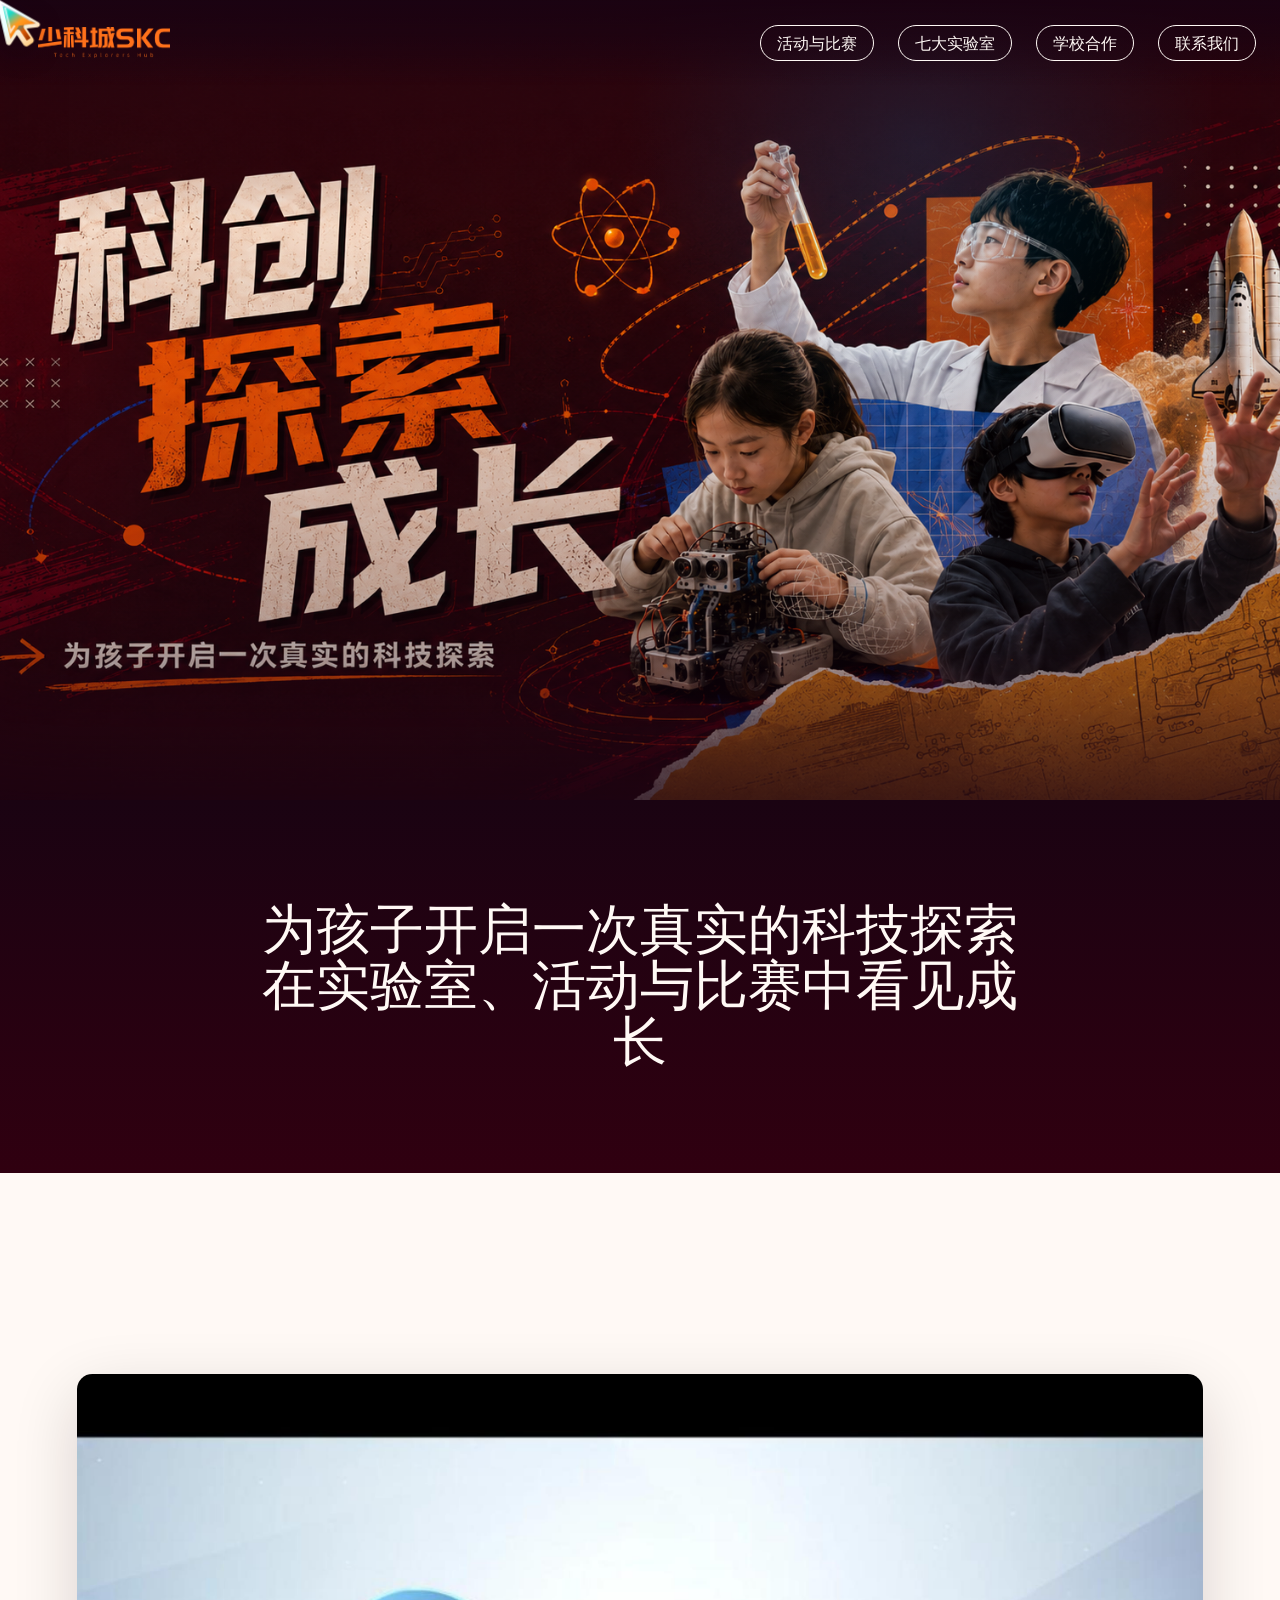
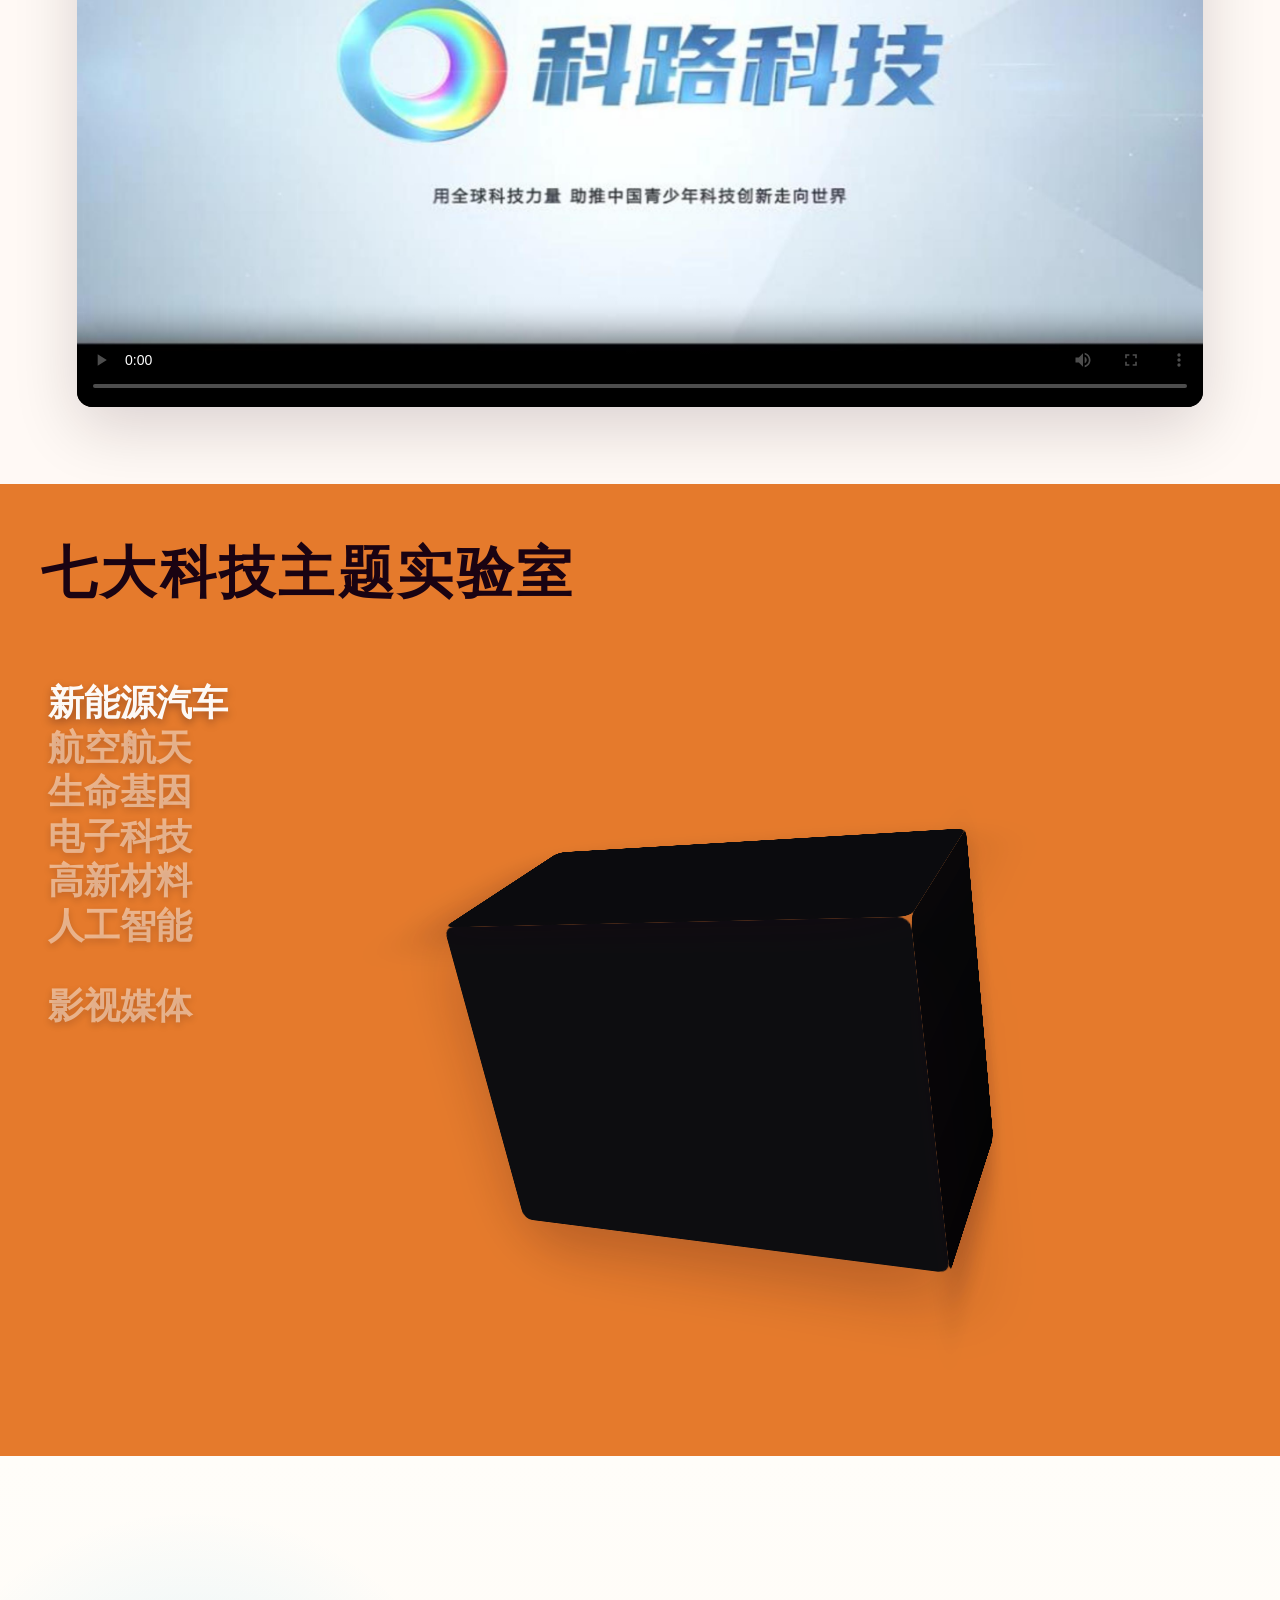
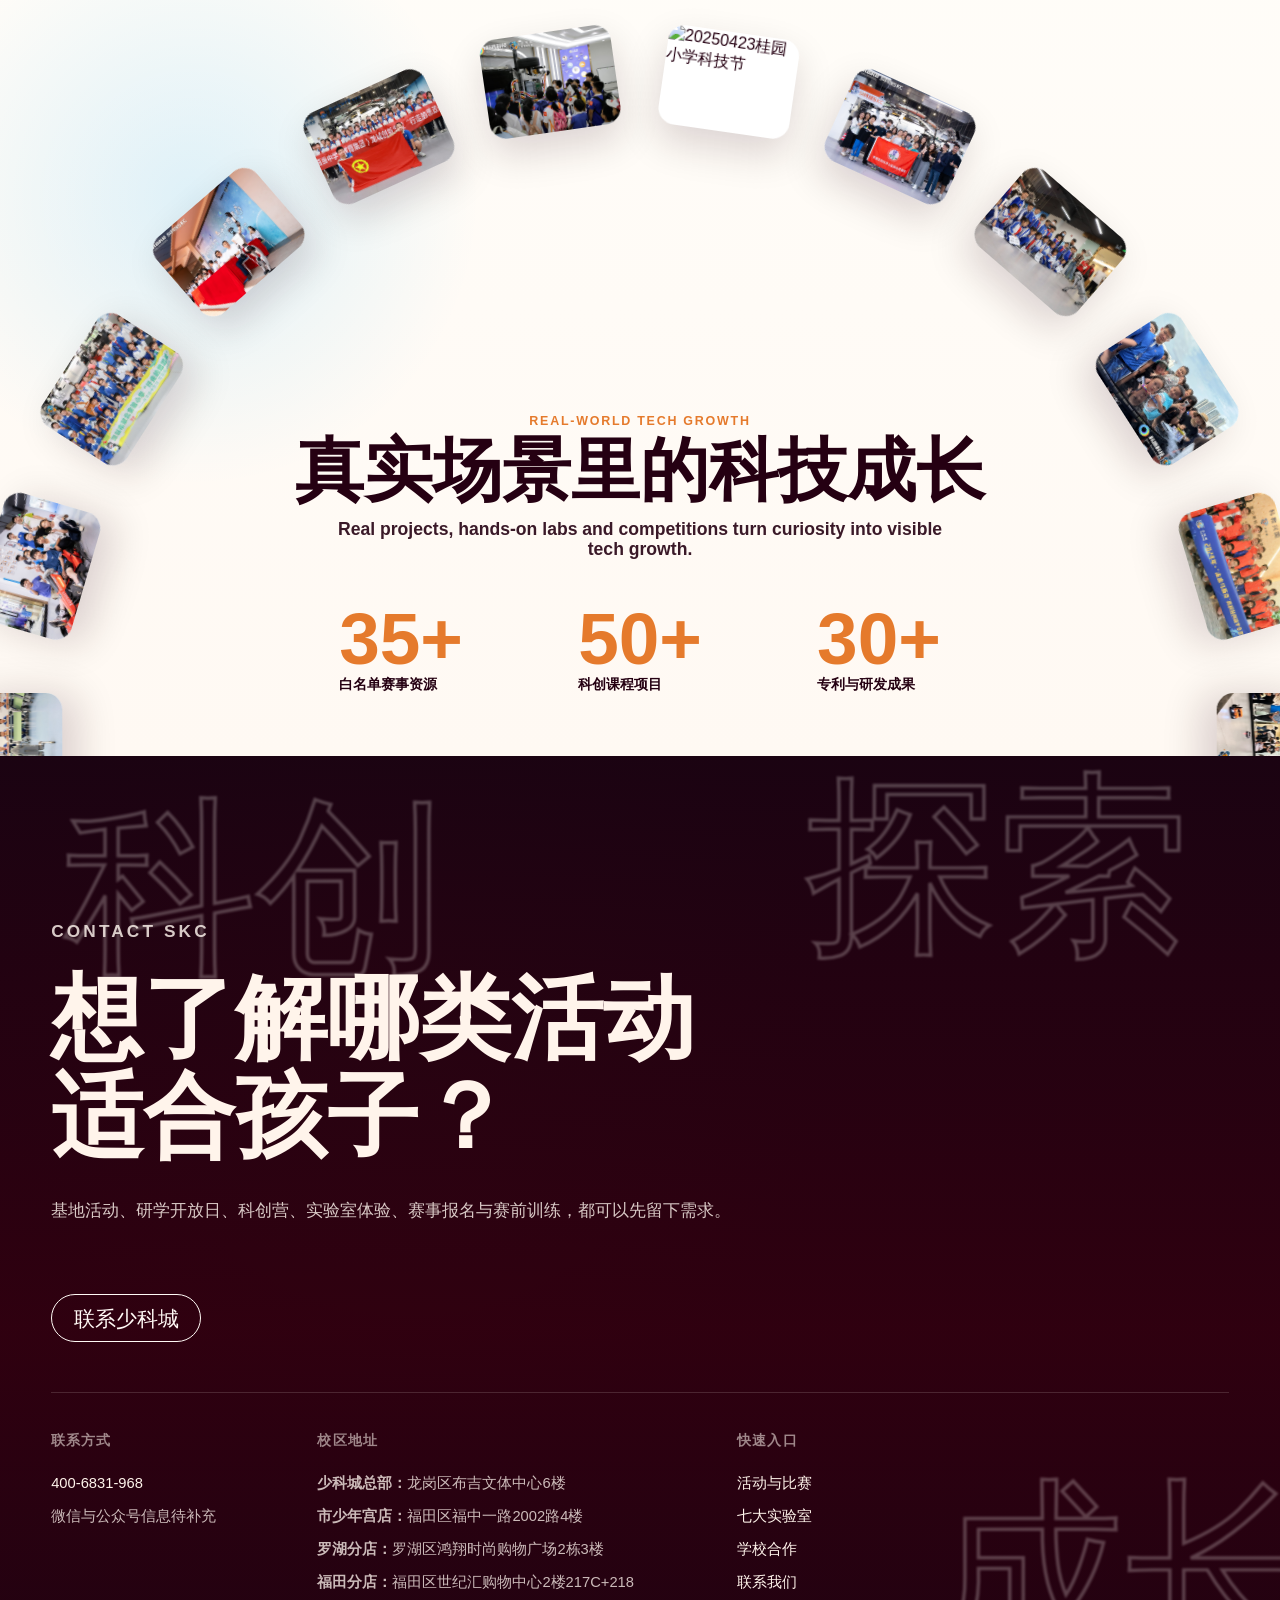
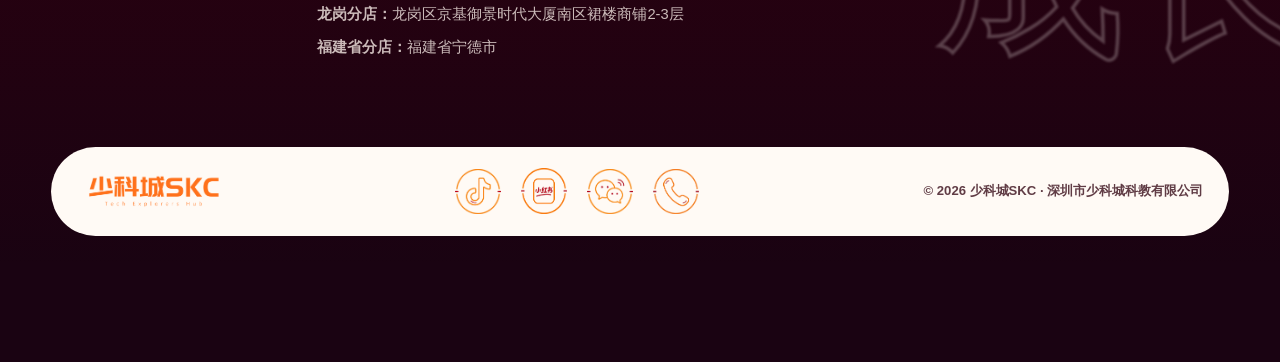
==== commit e8040562: "Update SKC static site" ====
--- a/index.html
+++ b/index.html
@@ -92,8 +92,8 @@
 </style>
 
 <link rel='stylesheet' id='theme-css-css' href='wp-content/themes/broed/assets/main.css' media='' />
-<link rel='stylesheet' href='assets/css/skc-overrides.css?v=20260723-scroll-footer-final-1'>
-<link rel='stylesheet' href='assets/react-lab-cube/assets/index-CCw8gGps.css?v=react-cube-pages-image-fix-20260724'>
+<link rel='stylesheet' href='assets/css/skc-overrides.css?v=20260729-home-spacing-1'>
+<link rel='stylesheet' href='assets/react-lab-cube/assets/index-CCw8gGps.css?v=react-cube-20260718-bg-hd'>
 <link rel="https://api.w.org/" href="https://broedutrecht.nl/wp-json/" /><link rel="alternate" title="JSON" type="application/json" href="https://broedutrecht.nl/wp-json/wp/v2/pages/8" /><link rel="EditURI" type="application/rsd+xml" title="RSD" href="https://broedutrecht.nl/xmlrpc.php?rsd" />
 <meta name="generator" content="WordPress 7.0.1" />
 <link rel='shortlink' href='https://broedutrecht.nl/' />
@@ -112,9 +112,17 @@
   <div class="skc-entry-animation__stage">
     <video class="skc-entry-animation__video" src="assets/skc/videos/entry-video.mp4" muted playsinline preload="auto"></video>
   </div>
+  <div class="skc-entry-animation__mobile-steps" aria-hidden="true">
+    <span data-skc-entry-step>&#31185;&#21019;</span>
+    <span data-skc-entry-step>&#25506;&#32034;</span>
+    <span data-skc-entry-step>&#25104;&#38271;</span>
+    <span data-skc-entry-step class="skc-entry-animation__mobile-logo">
+      <img src="assets/skc/logos/skc-logo-header-white-cropped.png" alt="">
+    </span>
+  </div>
 </div><header class="header">
 		<div class="slogan-row">
-  <a class="slogan-row__logo slogan-row__logo--image" href="/" aria-label="少科城SKC"><img src="assets/skc/logos/skc-logo-header-white-cropped.png" alt="少科城SKC"></a>
+  <a class="slogan-row__logo slogan-row__logo--image" href="index.html" aria-label="少科城SKC"><img src="assets/skc/logos/skc-logo-header-white-cropped.png" alt="少科城SKC"></a>
   <!-- <hr class="vertical">
   <p class="slogan-row__slogan value-serif large-body js-line-split skc-slogan-stack"><span>少科城</span><span>科创</span><span>实验室基地</span></p>
   <hr class="vertical">
@@ -159,7 +167,7 @@
 		</div>
 		<nav class="header__nav header__nav--large" aria-label="Top navigation">
 			<div class="slogan-row">
-  <a class="slogan-row__logo slogan-row__logo--image" href="/" aria-label="少科城SKC"><img src="assets/skc/logos/skc-logo-header-white-cropped.png" alt="少科城SKC"></a>
+  <a class="slogan-row__logo slogan-row__logo--image" href="index.html" aria-label="少科城SKC"><img src="assets/skc/logos/skc-logo-header-white-cropped.png" alt="少科城SKC"></a>
   <hr class="vertical">
   <p class="slogan-row__slogan value-serif large-body js-line-split skc-slogan-stack"><span>少科城</span><span>科创</span><span>实验室基地</span></p>
   <hr class="vertical">
@@ -194,25 +202,11 @@
 							</a>
 						</li>
 										<li class="header__item">
-						  <div class="socials">
-        <a href="https://www.instagram.com/broedutrecht?igsh=bHhncmRhbzhia3Fj" target="_blank" tabindex="-1">
-       <svg viewBox="0 0 29.3333 29.3336" version="1.1" xmlns="http://www.w3.org/2000/svg" xmlns:xlink="http://www.w3.org/1999/xlink">
-  <path d="M8.6204,0.0886 C10.1849,0.0174 10.6847,0 14.668,0 L14.6634,0 C18.6479,0 19.146,0.0174 20.7104,0.0886 C22.2718,0.1601 23.3382,0.4073 24.2733,0.77 C25.2388,1.1443 26.0547,1.6454 26.8705,2.4613 C27.6863,3.2765 28.1875,4.0948 28.5633,5.0595 C28.9239,5.992 29.1714,7.0578 29.2447,8.6192 C29.315,10.1837 29.3333,10.6836 29.3333,14.6668 C29.3333,18.6501 29.315,19.1488 29.2447,20.7132 C29.1714,22.274 28.9239,23.3401 28.5633,24.273 C28.1875,25.2373 27.6863,26.0556 26.8705,26.8708 C26.0556,27.6867 25.2385,28.189 24.2742,28.5636 C23.341,28.9263 22.274,29.1735 20.7126,29.245 C19.1481,29.3162 18.6497,29.3336 14.6662,29.3336 C10.6832,29.3336 10.1836,29.3162 8.6192,29.245 C7.0581,29.1735 5.992,28.9263 5.0588,28.5636 C4.0948,28.189 3.2765,27.6867 2.4616,26.8708 C1.646,26.0556 1.1449,25.2373 0.77,24.2727 C0.4076,23.3401 0.1604,22.2743 0.0886,20.7129 C0.0177,19.1485 0,18.6501 0,14.6668 C0,10.6836 0.0183,10.1834 0.0883,8.6189 C0.1586,7.0581 0.4061,5.992 0.7697,5.0591 C1.1455,4.0948 1.6466,3.2765 2.4625,2.4613 C3.2777,1.6457 4.096,1.1446 5.0606,0.77 C5.9932,0.4073 7.059,0.1601 8.6204,0.0886 Z M14.1791,2.6429 L14.1771,2.6429 L14.1769,2.6429 C13.8811,2.6428 13.607,2.6427 13.3522,2.6431 L13.3522,2.6394 C10.6187,2.6425 10.0943,2.6608 8.7413,2.7219 C7.3113,2.7876 6.5349,3.026 6.0179,3.2276 C5.3334,3.4941 4.8445,3.8118 4.3312,4.3252 C3.8179,4.8385 3.4995,5.3274 3.2336,6.0119 C3.0329,6.5289 2.7939,7.305 2.7285,8.735 C2.6583,10.2811 2.6442,10.7431 2.6442,14.6598 C2.6442,18.5764 2.6583,19.0409 2.7285,20.587 C2.7936,22.017 3.0329,22.7932 3.2336,23.3096 C3.5001,23.9943 3.8179,24.482 4.3312,24.9953 C4.8445,25.5087 5.3334,25.8264 6.0179,26.0923 C6.5352,26.293 7.3113,26.532 8.7413,26.598 C10.2874,26.6683 10.7516,26.6835 14.6679,26.6835 C18.584,26.6835 19.0484,26.6683 20.5946,26.598 C22.0246,26.5326 22.8013,26.2943 23.3177,26.0926 C24.0025,25.8267 24.4898,25.509 25.0032,24.9956 C25.5165,24.4826 25.8349,23.9952 26.1007,23.3108 C26.3015,22.7944 26.5404,22.0183 26.6058,20.5883 C26.6761,19.0421 26.6914,18.5777 26.6914,14.6635 C26.6914,10.7493 26.6761,10.2848 26.6058,8.7387 C26.5407,7.3087 26.3015,6.5325 26.1007,6.0162 C25.8343,5.3317 25.5165,4.8428 25.0032,4.3295 C24.4901,3.8161 24.0021,3.4983 23.3177,3.2325 C22.8007,3.0318 22.0246,2.7928 20.5946,2.7274 C19.0481,2.6571 18.584,2.6431 14.6679,2.6431 L14.1791,2.6429 Z M22.497,5.0784 C21.5253,5.0784 20.7369,5.8658 20.7369,6.8378 C20.7369,7.8095 21.5253,8.5978 22.497,8.5978 C23.4686,8.5978 24.257,7.8095 24.257,6.8378 C24.257,5.8661 23.4686,5.0784 22.497,5.0784 Z M7.1359,14.6668 C7.1359,10.5074 10.5082,7.135 14.6676,7.1348 C18.8272,7.1348 22.1987,10.5073 22.1987,14.6668 C22.1987,18.8264 18.8275,22.1973 14.6679,22.1973 C10.5084,22.1973 7.1359,18.8264 7.1359,14.6668 Z M19.5567,14.6668 C19.5567,11.9666 17.3677,9.7779 14.6677,9.7779 C11.9675,9.7779 9.7788,11.9666 9.7788,14.6668 C9.7788,17.3668 11.9675,19.5558 14.6677,19.5558 C17.3677,19.5558 19.5567,17.3668 19.5567,14.6668 Z" id="Shape"></path>
-</svg>       <span class="sr-only">
-         instagram
-       </span>
-     </a>
-           <a href="https://www.linkedin.com/company/broed-utrecht/" target="_blank" tabindex="-1">
-       
-<svg viewBox="0 0 29.076 27.752" version="1.1" xmlns="http://www.w3.org/2000/svg" xmlns:xlink="http://www.w3.org/1999/xlink">
-  <polygon id="Path" points="6.6006 9.0269 0.3685 9.0269 0.3685 27.7517 6.6006 27.7517"></polygon>
-  <path d="M7.0111,3.2344 C6.9706,1.3984 5.6577,0 3.5258,0 C1.3938,0 0,1.3984 0,3.2344 C0,5.0323 1.3526,6.4709 3.4449,6.4709 L3.4847,6.4709 C5.6577,6.4709 7.0111,5.0323 7.0111,3.2344 Z" id="Path"></path>
-  <path d="M29.076,17.0152 C29.076,11.2638 26.0015,8.5869 21.9005,8.5869 C18.5917,8.5869 17.1102,10.4044 16.2831,11.6793 L16.2831,9.0271 L10.0502,9.0271 C10.1324,10.7842 10.0502,27.752 10.0502,27.752 L16.2831,27.752 L16.2831,17.2945 C16.2831,16.7349 16.3235,16.1766 16.4883,15.7759 C16.9387,14.6579 17.9643,13.5004 19.686,13.5004 C21.9421,13.5004 22.8439,15.2174 22.8439,17.7337 L22.8439,27.7515 L29.0757,27.7515 L29.076,17.0152 Z" id="Path"></path>
-</svg>       <span class="sr-only">
-         linkedin
-       </span>
-     </a>
-    </div>					</li>
+						  <div class="skc-mobile-menu-socials" aria-label="关注少科城">
+          <a href="https://www.douyin.com/user/MS4wLjABAAAAGWfiB60nVIQFbsUqtux2q3cs2xWfgdi76LtvRcpfYMFD9UW_tpyhJWzi20uoCTcE?from_tab_name=main" target="_blank" rel="noopener" aria-label="抖音"><img src="assets/skc/social-icons/douyin.png" alt=""></a>
+          <a href="https://www.xiaohongshu.com/user/profile/63d9d6860000000027029035?xsec_token=ABFRNiBrxH1arr4BXJJlc8cRs336c12gG-v9EobyZbe0M%3D&amp;xsec_source=pc_search" target="_blank" rel="noopener" aria-label="小红书"><img src="assets/skc/social-icons/xiaohongshu.png" alt=""></a>
+        </div>
+					</li>
 				</ul>
 					</nav>
 	</header>
@@ -284,6 +278,46 @@
 
 <section class="skc-lab-cube skc-lab-cube--react" aria-label="七大科技主题实验室">
   <div id="skc-react-lab-cube-root"></div>
+      <h2 class="skc-lab-mobile-title">&#19971;&#22823;&#31185;&#25216;&#20027;&#39064;&#23454;&#39564;&#23460;</h2>
+      <div class="skc-lab-mobile-cards" aria-label="七大实验室移动端卡片">
+        <a class="skc-lab-mobile-card" href="labs.html"><img src="assets/skc/new_images/新能源汽车实验室.jpg" alt="新能源汽车实验室"><span>新能源汽车</span></a>
+        <a class="skc-lab-mobile-card" href="labs.html"><img src="assets/skc/new_images/航空航天实验室.jpg" alt="航空航天实验室"><span>航空航天</span></a>
+        <a class="skc-lab-mobile-card" href="labs.html"><img src="assets/skc/new_images/生命基因实验室.jpg" alt="生命基因实验室"><span>生命基因</span></a>
+        <a class="skc-lab-mobile-card" href="labs.html"><img src="assets/skc/new_images/电子科技实验室.jpg" alt="电子科技实验室"><span>电子科技</span></a>
+        <a class="skc-lab-mobile-card" href="labs.html"><img src="assets/skc/new_images/高新材料实验室.jpg" alt="高新材料实验室"><span>高新材料</span></a>
+        <a class="skc-lab-mobile-card" href="labs.html"><img src="assets/skc/new_images/人工智能实验室.jpg" alt="人工智能实验室"><span>人工智能</span></a>
+        <a class="skc-lab-mobile-card" href="labs.html"><img src="assets/skc/new_images/影视媒体实验室.JPG" alt="影视媒体实验室"><span>影视媒体</span></a>
+      </div>
+</section>
+
+<section class="skc-mobile-events" aria-labelledby="skc-mobile-events-title">
+  <h2 class="skc-mobile-events__title" id="skc-mobile-events-title">活动与比赛</h2>
+  <div class="skc-mobile-events__track" aria-label="活动与比赛移动端卡片">
+    <a class="skc-mobile-events__card" href="activities-competitions.html">
+      <img src="assets/skc/activities&amp;match_images/activities/20250822宁波银行活动.jpg" alt="宁波银行科技体验活动">
+      <span class="skc-mobile-events__content"><small>企业活动</small><strong>宁波银行科技体验活动</strong></span>
+    </a>
+    <a class="skc-mobile-events__card" href="activities-competitions.html">
+      <img src="assets/skc/activities&amp;match_images/activities/20250731图书馆一日营.jpg" alt="图书馆一日科创营">
+      <span class="skc-mobile-events__content"><small>科创营</small><strong>图书馆一日科创营</strong></span>
+    </a>
+    <a class="skc-mobile-events__card" href="activities-competitions.html">
+      <img src="assets/skc/activities&amp;match_images/activities/20250525周末研学.jpg" alt="周末科技研学">
+      <span class="skc-mobile-events__content"><small>研学活动</small><strong>周末科技研学</strong></span>
+    </a>
+    <a class="skc-mobile-events__card" href="activities-competitions.html">
+      <img src="assets/skc/activities&amp;match_images/activities/20250513龙城创新学校研学.jpg" alt="龙城创新学校研学">
+      <span class="skc-mobile-events__content"><small>学校研学</small><strong>龙城创新学校研学</strong></span>
+    </a>
+    <a class="skc-mobile-events__card" href="activities-competitions.html">
+      <img src="assets/skc/activities&amp;match_images/match/20260713广东应急比赛.JPG" alt="广东应急科技比赛">
+      <span class="skc-mobile-events__content"><small>科技赛事</small><strong>广东应急科技比赛</strong></span>
+    </a>
+    <a class="skc-mobile-events__card" href="activities-competitions.html">
+      <img src="assets/skc/activities&amp;match_images/match/20251206红岭WRC选拔赛.JPG" alt="红岭 WRC 选拔赛">
+      <span class="skc-mobile-events__content"><small>赛事选拔</small><strong>红岭 WRC 选拔赛</strong></span>
+    </a>
+  </div>
 </section>
 
 <section class="skc-orbit-showcase js-switch-color" aria-label="真实场景里的科技成长">
@@ -295,7 +329,7 @@
         <figure class="skc-orbit-card"><img src="assets/skc/activities&amp;match_images/activities/2024深高级科技节.jpg" alt="2024深高级科技节"></figure>
         <figure class="skc-orbit-card"><img src="assets/skc/activities&amp;match_images/activities/20250318梅园小学研学.jpg" alt="20250318梅园小学研学"></figure>
         <figure class="skc-orbit-card"><img src="assets/skc/activities&amp;match_images/activities/20250417香港碧岭同乡会研学.jpg" alt="20250417香港碧岭同乡会研学"></figure>
-        <figure class="skc-orbit-card"><img src="assets/skc/activities&amp;match_images/activities/20250423桂圆小学科技节.jpg" alt="20250423桂圆小学科技节"></figure>
+        <figure class="skc-orbit-card"><img src="assets/skc/activities&amp;match_images/activities/20250423桂园小学科技节.jpg" alt="20250423桂园小学科技节"></figure>
         <figure class="skc-orbit-card"><img src="assets/skc/activities&amp;match_images/activities/20250510可园小学研学.jpg" alt="20250510可园小学研学"></figure>
         <figure class="skc-orbit-card"><img src="assets/skc/activities&amp;match_images/activities/20250513龙城创新学校研学.jpg" alt="20250513龙城创新学校研学"></figure>
         <figure class="skc-orbit-card"><img src="assets/skc/activities&amp;match_images/activities/20250521德林学校艺术节.jpg" alt="20250521德林学校艺术节"></figure>
@@ -365,12 +399,12 @@
     </div>
     <div class="skc-final-footer__column">
       <h3>校区地址</h3>
-      <span>少科城总部：龙岗区布吉文体中心6楼</span>
-      <span>市少年宫店：福田区福中一路2002路4楼</span>
-      <span>罗湖分店：罗湖区鸿翔时尚购物广场2栋3楼</span>
-      <span>福田分店：福田区世纪汇购物中心2楼217C+218</span>
-      <span>龙岗分店：龙岗区京基御景时代大厦南区裙楼商铺2-3层</span>
-      <span>福建省分店：福建省宁德市</span>
+                    <p><strong>少科城总部：</strong>龙岗区布吉文体中心6楼</p>
+              <p><strong>市少年宫店：</strong>福田区福中一路2002路4楼</p>
+              <p><strong>罗湖分店：</strong>罗湖区鸿翔时尚购物广场2栋3楼</p>
+              <p><strong>福田分店：</strong>福田区世纪汇购物中心2楼217C+218</p>
+              <p><strong>龙岗分店：</strong>龙岗区京基御景时代大厦南区裙楼商铺2-3层</p>
+              <p><strong>福建省分店：</strong>福建省宁德市</p>
     </div>
     <div class="skc-final-footer__column">
       <h3>快速入口</h3>
@@ -379,35 +413,18 @@
       <a href="school-cooperation.html">学校合作</a>
       <a href="about.html">联系我们</a>
     </div>
-    <div class="skc-final-footer__column">
-      <h3>关注我们</h3>
-      <div class="skc-final-footer__socials" aria-label="少科城社交媒体与电话">
-        <a href="https://www.douyin.com/user/MS4wLjABAAAAGWfiB60nVIQFbsUqtux2q3cs2xWfgdi76LtvRcpfYMFD9UW_tpyhJWzi20uoCTcE?from_tab_name=main" target="_blank" rel="noopener" aria-label="抖音">
-          <img src="assets/skc/social-icons/douyin.png" alt="">
-        </a>
-        <a href="https://www.xiaohongshu.com/user/profile/63d9d6860000000027029035?xsec_token=ABFRNiBrxH1arr4BXJJlc8cRs336c12gG-v9EobyZbe0M%3D&amp;xsec_source=pc_search" target="_blank" rel="noopener" aria-label="小红书">
-          <img src="assets/skc/social-icons/xiaohongshu.png" alt="">
-        </a>
-        <a href="#" aria-label="微信公众号占位">
-          <img src="assets/skc/social-icons/wechat.png" alt="">
-        </a>
-        <a href="tel:4006831968" aria-label="拨打电话 400-6831-968">
-          <img src="assets/skc/social-icons/phone.png" alt="">
-        </a>
-      </div>
-    </div>
   </section>
 
   <div class="skc-final-footer__bar">
     <a href="index.html" class="skc-final-footer__logo" aria-label="少科城首页">
       <img src="assets/skc/logos/skc-logo-white.png" alt="少科城SKC">
     </a>
-    <div class="skc-final-footer__bar-socials" aria-label="页脚社交链接">
-      <a href="https://www.douyin.com/user/MS4wLjABAAAAGWfiB60nVIQFbsUqtux2q3cs2xWfgdi76LtvRcpfYMFD9UW_tpyhJWzi20uoCTcE?from_tab_name=main" target="_blank" rel="noopener" aria-label="抖音"><img src="assets/skc/social-icons/douyin.png" alt=""></a>
-      <a href="https://www.xiaohongshu.com/user/profile/63d9d6860000000027029035?xsec_token=ABFRNiBrxH1arr4BXJJlc8cRs336c12gG-v9EobyZbe0M%3D&amp;xsec_source=pc_search" target="_blank" rel="noopener" aria-label="小红书"><img src="assets/skc/social-icons/xiaohongshu.png" alt=""></a>
-      <a href="#" aria-label="微信公众号占位"><img src="assets/skc/social-icons/wechat.png" alt=""></a>
-      <a href="tel:4006831968" aria-label="拨打电话"><img src="assets/skc/social-icons/phone.png" alt=""></a>
-    </div>
+    <div class="skc-final-footer__bar-socials" aria-label="关注少科城">
+            <a href="https://www.douyin.com/user/MS4wLjABAAAAGWfiB60nVIQFbsUqtux2q3cs2xWfgdi76LtvRcpfYMFD9UW_tpyhJWzi20uoCTcE?from_tab_name=main" target="_blank" rel="noopener" aria-label="抖音"><img src="assets/skc/social-icons/douyin.png" alt=""></a>
+            <a href="https://www.xiaohongshu.com/user/profile/63d9d6860000000027029035?xsec_token=ABFRNiBrxH1arr4BXJJlc8cRs336c12gG-v9EobyZbe0M%3D&amp;xsec_source=pc_search" target="_blank" rel="noopener" aria-label="小红书"><img src="assets/skc/social-icons/xiaohongshu.png" alt=""></a>
+            <a href="#" aria-label="微信公众号占位"><img src="assets/skc/social-icons/wechat.png" alt=""></a>
+            <a href="tel:4006831968" aria-label="拨打电话 400-6831-968"><img src="assets/skc/social-icons/phone.png" alt=""></a>
+          </div>
     <p>© 2026 少科城SKC · 深圳市少科城科教有限公司</p>
   </div>
 </footer>
@@ -479,13 +496,14 @@
 </script>
 <script id="theme-appjs-js" src="wp-content/themes/broed/assets/main.js"></script>
 <script src="assets/js/skc-entry-animation.js?v=entry-soft-fade-20260718-1"></script>
+<script src="assets/js/skc-mobile.js?v=20260729-mobile-events-menu-1"></script>
 <!-- React lab cube replaces the legacy static cube. -->
 <script src="assets/js/vendor/gsap.min.js"></script>
 <script src="assets/js/vendor/ScrollTrigger.min.js"></script>
 <script src="assets/js/skc-rolling-title.js?v=20260718-loop"></script>
-<script src="assets/js/skc-orbit-showcase.js?v=20260723-finite-arc-release-1"></script>
+<script src="assets/js/skc-orbit-showcase.js?v=20260728-responsive-final-1"></script>
 <script src="assets/js/skc-cursor-trail.js?v=20260718-brand-orange-cursor-1"></script>
-<script type="module" src="assets/react-lab-cube/assets/index-XZkq718Q.js?v=react-cube-pages-image-fix-20260724"></script>
+<script type="module" src="assets/react-lab-cube/assets/index-XZkq718Q.js?v=react-cube-20260718-mouse-follow2"></script>
 <script id="wp-dom-ready-js" src="https://broedutrecht.nl/wp-includes/js/dist/dom-ready.min.js?ver=a06281ae5cf5500e9317"></script>
 <script id="wp-hooks-js" src="https://broedutrecht.nl/wp-includes/js/dist/hooks.min.js?ver=7496969728ca0f95732d"></script>
 <script id="wp-i18n-js" src="https://broedutrecht.nl/wp-includes/js/dist/i18n.min.js?ver=781d11515ad3d91786ec"></script>
--- a/assets/css/skc-overrides.css
+++ b/assets/css/skc-overrides.css
@@ -2499,3 +2499,1020 @@
     white-space: normal !important;
   }
 }
+
+/* === SKC responsive polish 20260728 final === */
+@media (min-width: 768px) {
+  .skc-react-cube-app {
+    min-height: calc(100vh + 72px) !important;
+    height: auto !important;
+    padding-bottom: 72px !important;
+    background: #E57A2C !important;
+  }
+
+  .skc-orbit-showcase__content {
+    left: 50% !important;
+    top: 55% !important;
+    right: auto !important;
+    bottom: auto !important;
+    width: min(82vw, 1320px) !important;
+    max-width: none !important;
+    transform: translate(-50%, -50%) !important;
+    text-align: center !important;
+    z-index: 4 !important;
+  }
+
+  .skc-orbit-showcase__title {
+    max-width: 100% !important;
+    margin-left: auto !important;
+    margin-right: auto !important;
+    font-size: clamp(58px, 5.4vw, 104px) !important;
+    line-height: 0.98 !important;
+    white-space: nowrap !important;
+  }
+
+  .skc-orbit-showcase__copy {
+    max-width: 720px !important;
+    margin: 14px auto 0 !important;
+    line-height: 1.15 !important;
+  }
+
+  .skc-orbit-showcase__stats {
+    display: flex !important;
+    justify-content: center !important;
+    gap: clamp(72px, 9vw, 150px) !important;
+    margin-top: 52px !important;
+  }
+
+  .skc-orbit-showcase__stats li {
+    min-width: 0 !important;
+    padding: 0 !important;
+    border: 0 !important;
+    background: transparent !important;
+    box-shadow: none !important;
+  }
+
+  .skc-orbit-card {
+    width: clamp(132px, 8.4vw, 176px) !important;
+    height: clamp(100px, 6.6vw, 136px) !important;
+    margin: 0 !important;
+  }
+
+  .skc-final-footer__button {
+    position: relative;
+    z-index: 3;
+    margin-top: clamp(28px, 3.5vw, 48px) !important;
+  }
+}
+
+.skc-final-footer__socials,
+.skc-final-footer__bar-socials,
+.skc-contact-social {
+  gap: 18px !important;
+}
+
+.skc-final-footer__socials a,
+.skc-final-footer__bar-socials a,
+.skc-contact-social a,
+.skc-mobile-menu-socials a {
+  display: inline-flex !important;
+  align-items: center !important;
+  justify-content: center !important;
+  border: 0 !important;
+  background: transparent !important;
+  box-shadow: none !important;
+  padding: 0 !important;
+}
+
+.skc-final-footer__socials img,
+.skc-final-footer__bar-socials img,
+.skc-contact-social img,
+.skc-mobile-menu-socials img {
+  display: block !important;
+  width: 46px !important;
+  height: 46px !important;
+  object-fit: contain !important;
+}
+
+.skc-lab-mobile-cards {
+  display: none;
+}
+
+@media (max-width: 767px) {
+  html,
+  body {
+    overflow-x: hidden !important;
+  }
+
+  .homepage-header {
+    min-height: 100svh !important;
+    height: 100svh !important;
+    background-image: url("../skc/images/新版竖版.png") !important;
+    background-size: cover !important;
+    background-position: center top !important;
+  }
+
+  .homepage-header::after,
+  .homepage-header__canvas,
+  .homepage-header__bar,
+  .homepage-header__titles,
+  .homepage-header .background-texts {
+    display: none !important;
+  }
+
+  .header__nav--large {
+    background: linear-gradient(180deg, #6d1d17 0%, #3E0911 100%) !important;
+    color: #fff !important;
+    padding: 34px 28px !important;
+  }
+
+  .header__nav--large > .slogan-row {
+    display: flex !important;
+    padding: 0 0 28px !important;
+    border-bottom: 1px solid rgba(255, 255, 255, 0.18) !important;
+  }
+
+  .header__nav--large > .slogan-row .vertical,
+  .header__nav--large > .slogan-row .horizontal,
+  .header__nav--large > .slogan-row__slogan,
+  .header__nav--large > .slogan-row__date {
+    display: none !important;
+  }
+
+  .header__nav--large .header__list {
+    display: flex !important;
+    flex-direction: column !important;
+    align-items: flex-start !important;
+    gap: 20px !important;
+    margin-top: 22vh !important;
+  }
+
+  .header__nav--large .header__item {
+    display: block !important;
+  }
+
+  .header__nav--large .header__item:has(.skc-mobile-menu-socials) {
+    margin-top: auto !important;
+    width: 100% !important;
+  }
+
+  .header__nav--large .header__link {
+    color: #fff !important;
+    border: 0 !important;
+    background: transparent !important;
+    box-shadow: none !important;
+    padding: 0 !important;
+    font-size: clamp(30px, 10vw, 46px) !important;
+    line-height: 1.08 !important;
+  }
+
+  .header__nav--large .header__link::before,
+  .header__nav--large .header__link::after {
+    display: none !important;
+  }
+
+  .header__nav--large .header__item:nth-of-type(4) {
+    display: none !important;
+  }
+
+  .skc-mobile-menu-socials {
+    display: flex !important;
+    gap: 28px !important;
+    justify-content: center !important;
+    width: 100% !important;
+    padding-top: 26px !important;
+    border-top: 1px solid rgba(255, 255, 255, 0.18) !important;
+  }
+
+  .skc-mobile-menu-socials img {
+    width: 58px !important;
+    height: 58px !important;
+  }
+
+  .skc-lab-cube--react {
+    min-height: auto !important;
+    padding: 66px 0 58px !important;
+    background: #E57A2C !important;
+    overflow: hidden !important;
+  }
+
+  .skc-react-cube-app {
+    display: none !important;
+  }
+
+  .skc-lab-mobile-cards {
+    display: flex !important;
+    gap: 16px !important;
+    overflow-x: auto !important;
+    overflow-y: hidden !important;
+    padding: 0 22px 10px !important;
+    scroll-snap-type: x mandatory;
+    -webkit-overflow-scrolling: touch;
+  }
+
+  .skc-lab-mobile-card {
+    position: relative;
+    flex: 0 0 76vw;
+    min-height: 52vw;
+    border-radius: 18px;
+    overflow: hidden;
+    color: #fff;
+    text-decoration: none;
+    scroll-snap-align: center;
+    background: #250014;
+    box-shadow: 0 18px 38px rgba(37, 0, 20, 0.24);
+  }
+
+  .skc-lab-mobile-card img {
+    width: 100%;
+    height: 100%;
+    min-height: 52vw;
+    object-fit: cover;
+    opacity: 0.86;
+  }
+
+  .skc-lab-mobile-card span {
+    position: absolute;
+    left: 18px;
+    bottom: 18px;
+    font-size: 24px;
+    font-weight: 800;
+  }
+
+  .skc-orbit-showcase,
+  .skc-orbit-showcase__sticky,
+  .skc-orbit-showcase__stage {
+    position: relative !important;
+    height: auto !important;
+    min-height: 0 !important;
+    overflow: visible !important;
+  }
+
+  .skc-orbit-showcase {
+    padding: 84px 0 70px !important;
+    background: #fbf7f0 !important;
+    color: #250014 !important;
+  }
+
+  .skc-orbit-showcase__stage {
+    display: flex !important;
+    flex-direction: column !important;
+    gap: 26px !important;
+  }
+
+  .skc-orbit-showcase__content {
+    position: relative !important;
+    inset: auto !important;
+    order: 1 !important;
+    width: auto !important;
+    max-width: none !important;
+    padding: 0 24px !important;
+    transform: none !important;
+    text-align: left !important;
+    z-index: 2 !important;
+  }
+
+  .skc-orbit-showcase__eyebrow {
+    color: #E57A2C !important;
+    font-size: 14px !important;
+    letter-spacing: .12em !important;
+  }
+
+  .skc-orbit-showcase__title {
+    margin: 8px 0 12px !important;
+    font-size: clamp(36px, 10vw, 48px) !important;
+    line-height: 1.08 !important;
+    white-space: normal !important;
+  }
+
+  .skc-orbit-showcase__copy {
+    max-width: 100% !important;
+    font-size: 17px !important;
+    line-height: 1.25 !important;
+  }
+
+  .skc-orbit-showcase__stats {
+    display: grid !important;
+    grid-template-columns: repeat(3, minmax(0, 1fr)) !important;
+    gap: 14px !important;
+    margin-top: 26px !important;
+    padding: 0 !important;
+  }
+
+  .skc-orbit-showcase__stats li {
+    min-width: 0 !important;
+    padding: 0 !important;
+    border: 0 !important;
+    background: transparent !important;
+    box-shadow: none !important;
+  }
+
+  .skc-orbit-showcase__stats strong {
+    color: #E57A2C !important;
+    font-size: clamp(40px, 13vw, 56px) !important;
+    line-height: .9 !important;
+  }
+
+  .skc-orbit-showcase__stats span {
+    color: #250014 !important;
+    font-size: 12px !important;
+    line-height: 1.15 !important;
+  }
+
+  .skc-orbit-showcase__arc {
+    position: relative !important;
+    display: flex !important;
+    order: 2 !important;
+    gap: 14px !important;
+    width: 100% !important;
+    height: auto !important;
+    min-height: 0 !important;
+    padding: 0 24px 10px !important;
+    overflow-x: auto !important;
+    overflow-y: hidden !important;
+    transform: none !important;
+    scroll-snap-type: x mandatory;
+    -webkit-overflow-scrolling: touch;
+  }
+
+  .skc-orbit-card {
+    position: relative !important;
+    inset: auto !important;
+    flex: 0 0 76vw !important;
+    width: 76vw !important;
+    height: 52vw !important;
+    max-height: 260px !important;
+    opacity: 1 !important;
+    visibility: visible !important;
+    transform: none !important;
+    scroll-snap-align: center;
+  }
+
+  .skc-orbit-card img {
+    width: 100% !important;
+    height: 100% !important;
+    border-radius: 16px !important;
+    object-fit: cover !important;
+  }
+
+  .skc-final-footer {
+    min-height: auto !important;
+    padding: 86px 22px 42px !important;
+  }
+
+  .skc-final-footer__background {
+    display: none !important;
+  }
+
+  .skc-final-footer__hero {
+    min-height: auto !important;
+    padding: 0 !important;
+  }
+
+  .skc-final-footer__cta h2 {
+    font-size: clamp(44px, 13vw, 64px) !important;
+    line-height: 1.12 !important;
+    letter-spacing: 0 !important;
+  }
+
+  .skc-final-footer__cta p {
+    max-width: 100% !important;
+    margin-top: 24px !important;
+    font-size: 16px !important;
+    line-height: 1.55 !important;
+  }
+
+  .skc-final-footer__button {
+    margin-top: 34px !important;
+  }
+
+  .skc-final-footer__info {
+    display: block !important;
+    margin-top: 56px !important;
+  }
+
+  .skc-final-footer__column {
+    margin-bottom: 30px !important;
+  }
+
+  .skc-final-footer__bar {
+    flex-direction: column !important;
+    gap: 20px !important;
+    margin-top: 34px !important;
+    padding: 28px 18px !important;
+    border-radius: 28px !important;
+  }
+}
+/* === end SKC responsive polish 20260728 final === */
+
+/* === confirmed mobile recovery 20260729 === */
+.skc-entry-animation__mobile-steps,
+.skc-lab-mobile-title,
+.skc-mobile-menu,
+.skc-mobile-events,
+.skc-mobile-menu-trigger {
+  display: none;
+}
+
+@media (max-width: 767px) {
+  .skc-entry-animation--mobile {
+    position: fixed;
+    inset: 0;
+    z-index: 2147483500;
+    display: grid;
+    place-items: center;
+    width: 100%;
+    height: 100dvh;
+    background: #3E0911;
+    opacity: 1;
+    transition: opacity .5s ease, visibility .5s ease;
+  }
+
+  .skc-entry-animation--mobile.is-done {
+    opacity: 0;
+    visibility: hidden;
+    pointer-events: none;
+  }
+
+  .skc-entry-animation--mobile .skc-entry-animation__stage {
+    display: none !important;
+  }
+
+  .skc-entry-animation__mobile-steps {
+    display: grid;
+    place-items: center;
+    width: 100%;
+  }
+
+  .skc-entry-animation__mobile-steps [data-skc-entry-step] {
+    grid-area: 1 / 1;
+    color: #E57A2C;
+    font-family: OPPOSans, "OPPO Sans", "Microsoft YaHei", sans-serif;
+    font-size: clamp(54px, 19vw, 92px);
+    font-weight: 800;
+    line-height: 1;
+    opacity: 0;
+    transform: translateY(18px);
+    transition: opacity .22s ease, transform .22s ease;
+  }
+
+  .skc-entry-animation__mobile-steps [data-skc-entry-step].is-active {
+    opacity: 1;
+    transform: translateY(0);
+  }
+
+  .skc-entry-animation__mobile-logo img {
+    display: block;
+    width: min(62vw, 250px);
+    height: auto;
+  }
+
+  .skc-lab-mobile-title {
+    display: block;
+    margin: 0;
+    padding: 0 22px 28px;
+    color: #250014;
+    font-size: clamp(36px, 10vw, 48px);
+    font-weight: 800;
+    line-height: 1.08;
+  }
+
+  .skc-mobile-menu {
+    position: fixed;
+    inset: 0;
+    z-index: 2147483000;
+    display: block;
+    overflow-y: auto;
+    color: #fff;
+    background: #3E0911;
+    visibility: hidden;
+    opacity: 0;
+    transform: translateY(-100%);
+    transition: transform .42s cubic-bezier(.22, 1, .36, 1), opacity .28s ease, visibility .42s;
+  }
+
+  .skc-mobile-menu.is-open {
+    visibility: visible;
+    opacity: 1;
+    transform: translateY(0);
+  }
+
+  body.skc-mobile-menu-open {
+    overflow: hidden !important;
+  }
+
+  .skc-mobile-menu__panel {
+    min-height: 100dvh;
+    display: flex;
+    flex-direction: column;
+    padding: 28px 26px 34px;
+  }
+
+  .skc-mobile-menu__brand {
+    display: flex;
+    align-items: center;
+    justify-content: space-between;
+    padding-bottom: 24px;
+    border-bottom: 1px solid rgba(229, 122, 44, .4);
+  }
+
+  .skc-mobile-menu__brand-link img {
+    display: block;
+    width: 148px;
+    height: auto;
+  }
+
+  .skc-mobile-menu__close {
+    width: 48px;
+    height: 48px;
+    padding: 0;
+    border: 1px solid rgba(255, 255, 255, .45);
+    border-radius: 50%;
+    color: #fff;
+    background: transparent;
+    font-size: 36px;
+    line-height: 1;
+  }
+
+  .skc-mobile-menu__links {
+    display: flex;
+    flex-direction: column;
+    gap: 24px;
+    margin: auto 0;
+    padding: 58px 8px;
+  }
+
+  .skc-mobile-menu__link {
+    color: #fff;
+    text-decoration: none;
+    font-size: clamp(34px, 10vw, 48px);
+    font-weight: 700;
+    line-height: 1.08;
+  }
+
+  .skc-mobile-menu__socials {
+    display: flex;
+    justify-content: center;
+    gap: 28px;
+    padding-top: 26px;
+    border-top: 1px solid rgba(255, 255, 255, .18);
+  }
+
+  .skc-mobile-menu__social {
+    position: relative;
+    display: grid;
+    place-items: center;
+    width: 64px;
+    height: 64px;
+    color: #fff;
+    text-decoration: none;
+  }
+
+  .skc-mobile-menu__social img {
+    width: 58px;
+    height: 58px;
+    object-fit: contain;
+  }
+
+  .skc-mobile-menu__social span {
+    position: absolute;
+    opacity: 0;
+    pointer-events: none;
+  }
+
+  .skc-mobile-menu-trigger {
+    display: flex !important;
+    align-items: center;
+    justify-content: center;
+    width: 48px;
+    height: 48px;
+    padding: 0;
+    border: 0;
+    color: #fff;
+    background: transparent;
+  }
+
+  .skc-mobile-menu-trigger .hamburger {
+    display: flex;
+    flex-direction: column;
+    gap: 6px;
+    width: 30px;
+  }
+
+  .skc-mobile-menu-trigger .hamburger span {
+    display: block;
+    width: 100%;
+    height: 2px;
+    background: currentColor;
+  }
+
+  .skc-mobile-events {
+    display: block;
+    overflow: hidden;
+    padding: 64px 0 58px;
+    background: #fffaf5;
+  }
+
+  .skc-mobile-events__title {
+    margin: 0;
+    padding: 0 22px 28px;
+    color: #250014;
+    font-size: clamp(36px, 10vw, 48px);
+    font-weight: 800;
+    line-height: 1.08;
+  }
+
+  .skc-mobile-events__track {
+    display: flex;
+    gap: 16px;
+    overflow-x: auto;
+    overflow-y: hidden;
+    padding: 0 22px 10px;
+    scroll-snap-type: x mandatory;
+    scrollbar-width: none;
+    -webkit-overflow-scrolling: touch;
+  }
+
+  .skc-mobile-events__track::-webkit-scrollbar {
+    display: none;
+  }
+
+  .skc-mobile-events__card {
+    position: relative;
+    flex: 0 0 76vw;
+    height: 58vw;
+    max-height: 290px;
+    overflow: hidden;
+    border-radius: 16px;
+    color: #fff;
+    background: #3E0911;
+    text-decoration: none;
+    scroll-snap-align: center;
+  }
+
+  .skc-mobile-events__card::after {
+    content: "";
+    position: absolute;
+    inset: 0;
+    background: linear-gradient(180deg, transparent 38%, rgba(37, 0, 20, .86) 100%);
+  }
+
+  .skc-mobile-events__card img {
+    display: block;
+    width: 100%;
+    height: 100%;
+    object-fit: cover;
+  }
+
+  .skc-mobile-events__content {
+    position: absolute;
+    right: 18px;
+    bottom: 16px;
+    left: 18px;
+    z-index: 1;
+    display: flex;
+    flex-direction: column;
+    gap: 5px;
+  }
+
+  .skc-mobile-events__content small {
+    color: #E57A2C;
+    font-size: 13px;
+    font-weight: 700;
+  }
+
+  .skc-mobile-events__content strong {
+    color: #fff;
+    font-size: 22px;
+    line-height: 1.15;
+  }
+}
+/* === end confirmed mobile recovery 20260729 === */
+
+/* === SKC orbit layout repair 20260729 === */
+@media (min-width: 768px) {
+  .skc-orbit-showcase__content {
+    position: absolute !important;
+    left: 50% !important;
+    top: 55% !important;
+    right: auto !important;
+    bottom: auto !important;
+    width: min(82vw, 1320px) !important;
+    max-width: none !important;
+    margin: 0 !important;
+    transform: translate(-50%, -50%) !important;
+    text-align: center !important;
+    z-index: 4 !important;
+  }
+}
+
+@media (max-width: 767px) {
+  .skc-orbit-showcase,
+  .skc-orbit-showcase__sticky,
+  .skc-orbit-showcase__stage {
+    position: relative !important;
+    height: auto !important;
+    min-height: 0 !important;
+    overflow: visible !important;
+  }
+
+  .skc-orbit-showcase {
+    padding: 64px 0 56px !important;
+    background: #fbf7f0 !important;
+    color: #250014 !important;
+  }
+
+  .skc-orbit-showcase__sticky {
+    display: block !important;
+  }
+
+  .skc-orbit-showcase__stage {
+    display: flex !important;
+    flex-direction: column !important;
+    gap: 24px !important;
+  }
+
+  .skc-orbit-showcase__content {
+    display: block !important;
+    position: relative !important;
+    inset: auto !important;
+    order: 1 !important;
+    width: 100% !important;
+    max-width: none !important;
+    margin: 0 !important;
+    padding: 0 20px !important;
+    opacity: 1 !important;
+    visibility: visible !important;
+    transform: none !important;
+    text-align: center !important;
+    z-index: 2 !important;
+  }
+
+  .skc-orbit-showcase__eyebrow,
+  .skc-orbit-showcase__title,
+  .skc-orbit-showcase__copy {
+    opacity: 1 !important;
+    visibility: visible !important;
+    text-align: center !important;
+  }
+
+  .skc-orbit-showcase__title {
+    margin: 8px auto 12px !important;
+  }
+
+  .skc-orbit-showcase__copy {
+    margin-right: auto !important;
+    margin-left: auto !important;
+  }
+
+  .skc-orbit-showcase__stats {
+    display: grid !important;
+    grid-template-columns: repeat(3, minmax(0, 1fr)) !important;
+    gap: 10px !important;
+    width: 100% !important;
+    margin: 26px 0 0 !important;
+    padding: 0 !important;
+    opacity: 1 !important;
+    visibility: visible !important;
+  }
+
+  .skc-orbit-showcase__arc {
+    position: relative !important;
+    inset: auto !important;
+    display: flex !important;
+    order: 2 !important;
+    gap: 14px !important;
+    width: 100% !important;
+    height: auto !important;
+    min-height: 0 !important;
+    margin: 0 !important;
+    padding: 0 20px 10px !important;
+    overflow-x: auto !important;
+    overflow-y: hidden !important;
+    opacity: 1 !important;
+    visibility: visible !important;
+    transform: none !important;
+    scroll-snap-type: x mandatory;
+    -webkit-overflow-scrolling: touch;
+  }
+
+  .skc-orbit-card {
+    position: relative !important;
+    inset: auto !important;
+    flex: 0 0 76vw !important;
+    width: 76vw !important;
+    height: 52vw !important;
+    max-height: 260px !important;
+    opacity: 1 !important;
+    visibility: visible !important;
+    transform: none !important;
+    scroll-snap-align: center;
+  }
+}
+/* === end SKC orbit layout repair 20260729 === */
+
+/* === SKC home spacing and orbit alignment 20260729 === */
+@media (min-width: 768px) {
+  body.home .skc-orbit-showcase__content {
+    left: 0 !important;
+    right: 0 !important;
+    top: 55% !important;
+    width: min(82vw, 1320px) !important;
+    max-width: none !important;
+    margin-right: auto !important;
+    margin-left: auto !important;
+    transform: translateY(-50%) !important;
+    text-align: center !important;
+  }
+}
+
+@media (max-width: 767px) {
+  body.home .skc-mobile-events {
+    min-height: 0 !important;
+    margin: 0 !important;
+    padding-top: 46px !important;
+    padding-bottom: 42px !important;
+  }
+
+  body.home .skc-mobile-events__title {
+    padding-bottom: 22px !important;
+  }
+
+  body.home .skc-mobile-events__track {
+    margin: 0 !important;
+    padding-bottom: 4px !important;
+  }
+
+  body.home .skc-orbit-showcase {
+    min-height: 0 !important;
+    margin: 0 !important;
+    padding-top: 48px !important;
+    padding-bottom: 42px !important;
+  }
+
+  body.home .skc-orbit-showcase__sticky,
+  body.home .skc-orbit-showcase__stage {
+    min-height: 0 !important;
+    margin: 0 !important;
+    padding-top: 0 !important;
+    padding-bottom: 0 !important;
+  }
+
+  body.home .skc-orbit-showcase__stage {
+    gap: 26px !important;
+  }
+
+  body.home .skc-orbit-showcase__content {
+    width: 100% !important;
+    max-width: none !important;
+    margin: 0 !important;
+    padding: 0 20px !important;
+    transform: none !important;
+    text-align: center !important;
+  }
+
+  body.home .skc-orbit-showcase__eyebrow {
+    margin: 0 0 8px !important;
+    font-size: 12px !important;
+    line-height: 1.2 !important;
+    letter-spacing: .12em !important;
+  }
+
+  body.home .skc-orbit-showcase__title {
+    width: 100% !important;
+    margin: 0 auto 12px !important;
+    font-size: clamp(34px, 9.4vw, 44px) !important;
+    line-height: 1.04 !important;
+    white-space: normal !important;
+    text-align: center !important;
+  }
+
+  body.home .skc-orbit-showcase__copy {
+    width: min(100%, 360px) !important;
+    margin: 0 auto !important;
+    font-size: 15px !important;
+    line-height: 1.28 !important;
+    text-align: center !important;
+  }
+
+  body.home .skc-orbit-showcase__stats {
+    width: 100% !important;
+    margin: 24px 0 0 !important;
+    gap: 10px !important;
+  }
+
+  body.home .skc-orbit-showcase__stats li {
+    min-width: 0 !important;
+    min-height: 0 !important;
+    padding: 0 !important;
+    border: 0 !important;
+    background: transparent !important;
+    box-shadow: none !important;
+  }
+
+  body.home .skc-orbit-showcase__stats strong {
+    font-size: clamp(38px, 12vw, 52px) !important;
+    line-height: .95 !important;
+  }
+
+  body.home .skc-orbit-showcase__stats span {
+    font-size: 11px !important;
+    line-height: 1.2 !important;
+  }
+
+  body.home .skc-orbit-showcase__arc {
+    margin: 0 !important;
+    padding-bottom: 4px !important;
+  }
+}
+/* === end SKC home spacing and orbit alignment 20260729 === */
+
+/* === SKC home events position and mobile merge 20260730 === */
+@media (min-width: 768px) {
+  body.home .skc-orbit-showcase__content {
+    position: absolute !important;
+    left: 50% !important;
+    right: auto !important;
+    top: auto !important;
+    bottom: clamp(34px, 7vh, 76px) !important;
+    width: min(82vw, 1320px) !important;
+    max-width: none !important;
+    margin: 0 !important;
+    transform: translateX(-50%) !important;
+    text-align: center !important;
+    z-index: 4 !important;
+  }
+}
+
+@media (max-width: 767px) {
+  body.home .skc-mobile-events {
+    display: none !important;
+  }
+
+  body.home .skc-orbit-showcase {
+    padding-top: 54px !important;
+    padding-bottom: 46px !important;
+    background: #fffaf5 !important;
+  }
+
+  body.home .skc-orbit-showcase__stage {
+    display: flex !important;
+    flex-direction: column !important;
+    gap: 28px !important;
+  }
+
+  body.home .skc-orbit-showcase__content {
+    order: 1 !important;
+    padding: 0 22px !important;
+  }
+
+  body.home .skc-orbit-showcase__arc {
+    position: relative !important;
+    inset: auto !important;
+    display: flex !important;
+    order: 2 !important;
+    gap: 16px !important;
+    width: 100% !important;
+    height: auto !important;
+    min-height: 0 !important;
+    margin: 0 !important;
+    padding: 0 22px 4px !important;
+    overflow-x: auto !important;
+    overflow-y: hidden !important;
+    opacity: 1 !important;
+    visibility: visible !important;
+    transform: none !important;
+    scroll-snap-type: x mandatory !important;
+    scrollbar-width: none !important;
+    -webkit-overflow-scrolling: touch;
+    pointer-events: auto !important;
+  }
+
+  body.home .skc-orbit-showcase__arc::-webkit-scrollbar {
+    display: none !important;
+  }
+
+  body.home .skc-orbit-card {
+    position: relative !important;
+    left: auto !important;
+    top: auto !important;
+    flex: 0 0 76vw !important;
+    width: 76vw !important;
+    height: 58vw !important;
+    max-height: 290px !important;
+    aspect-ratio: auto !important;
+    margin: 0 !important;
+    border-radius: 16px !important;
+    opacity: 1 !important;
+    visibility: visible !important;
+    transform: none !important;
+    scroll-snap-align: center !important;
+    box-shadow: none !important;
+  }
+
+  body.home .skc-orbit-card img {
+    width: 100% !important;
+    height: 100% !important;
+    object-fit: cover !important;
+  }
+}
+/* === end SKC home events position and mobile merge 20260730 === */
--- a/assets/react-lab-cube/assets/index-CCw8gGps.css
+++ b/assets/react-lab-cube/assets/index-CCw8gGps.css
@@ -1 +1 @@
-*,:before,:after{--tw-border-spacing-x: 0;--tw-border-spacing-y: 0;--tw-translate-x: 0;--tw-translate-y: 0;--tw-rotate: 0;--tw-skew-x: 0;--tw-skew-y: 0;--tw-scale-x: 1;--tw-scale-y: 1;--tw-pan-x: ;--tw-pan-y: ;--tw-pinch-zoom: ;--tw-scroll-snap-strictness: proximity;--tw-gradient-from-position: ;--tw-gradient-via-position: ;--tw-gradient-to-position: ;--tw-ordinal: ;--tw-slashed-zero: ;--tw-numeric-figure: ;--tw-numeric-spacing: ;--tw-numeric-fraction: ;--tw-ring-inset: ;--tw-ring-offset-width: 0px;--tw-ring-offset-color: #fff;--tw-ring-color: rgb(59 130 246 / .5);--tw-ring-offset-shadow: 0 0 #0000;--tw-ring-shadow: 0 0 #0000;--tw-shadow: 0 0 #0000;--tw-shadow-colored: 0 0 #0000;--tw-blur: ;--tw-brightness: ;--tw-contrast: ;--tw-grayscale: ;--tw-hue-rotate: ;--tw-invert: ;--tw-saturate: ;--tw-sepia: ;--tw-drop-shadow: ;--tw-backdrop-blur: ;--tw-backdrop-brightness: ;--tw-backdrop-contrast: ;--tw-backdrop-grayscale: ;--tw-backdrop-hue-rotate: ;--tw-backdrop-invert: ;--tw-backdrop-opacity: ;--tw-backdrop-saturate: ;--tw-backdrop-sepia: ;--tw-contain-size: ;--tw-contain-layout: ;--tw-contain-paint: ;--tw-contain-style: }::backdrop{--tw-border-spacing-x: 0;--tw-border-spacing-y: 0;--tw-translate-x: 0;--tw-translate-y: 0;--tw-rotate: 0;--tw-skew-x: 0;--tw-skew-y: 0;--tw-scale-x: 1;--tw-scale-y: 1;--tw-pan-x: ;--tw-pan-y: ;--tw-pinch-zoom: ;--tw-scroll-snap-strictness: proximity;--tw-gradient-from-position: ;--tw-gradient-via-position: ;--tw-gradient-to-position: ;--tw-ordinal: ;--tw-slashed-zero: ;--tw-numeric-figure: ;--tw-numeric-spacing: ;--tw-numeric-fraction: ;--tw-ring-inset: ;--tw-ring-offset-width: 0px;--tw-ring-offset-color: #fff;--tw-ring-color: rgb(59 130 246 / .5);--tw-ring-offset-shadow: 0 0 #0000;--tw-ring-shadow: 0 0 #0000;--tw-shadow: 0 0 #0000;--tw-shadow-colored: 0 0 #0000;--tw-blur: ;--tw-brightness: ;--tw-contrast: ;--tw-grayscale: ;--tw-hue-rotate: ;--tw-invert: ;--tw-saturate: ;--tw-sepia: ;--tw-drop-shadow: ;--tw-backdrop-blur: ;--tw-backdrop-brightness: ;--tw-backdrop-contrast: ;--tw-backdrop-grayscale: ;--tw-backdrop-hue-rotate: ;--tw-backdrop-invert: ;--tw-backdrop-opacity: ;--tw-backdrop-saturate: ;--tw-backdrop-sepia: ;--tw-contain-size: ;--tw-contain-layout: ;--tw-contain-paint: ;--tw-contain-style: }.sr-only{position:absolute;width:1px;height:1px;padding:0;margin:-1px;overflow:hidden;clip:rect(0,0,0,0);white-space:nowrap;border-width:0}.pointer-events-none{pointer-events:none}.visible{visibility:visible}.invisible{visibility:hidden}.fixed{position:fixed}.absolute{position:absolute}.relative{position:relative}.inset-0{inset:0}.inset-x-0{left:0;right:0}.inset-y-0{top:0;bottom:0}.-bottom-12{bottom:-3rem}.-left-12{left:-3rem}.-right-12{right:-3rem}.-top-12{top:-3rem}.bottom-0{bottom:0}.bottom-10{bottom:2.5rem}.bottom-3{bottom:.75rem}.left-0{left:0}.left-1\/2{left:50%}.left-2{left:.5rem}.left-\[50\%\]{left:50%}.right-0{right:0}.right-1{right:.25rem}.right-2{right:.5rem}.right-3{right:.75rem}.right-4{right:1rem}.top-0{top:0}.top-1\.5{top:.375rem}.top-1\/2{top:50%}.top-3\.5{top:.875rem}.top-4{top:1rem}.top-\[1px\]{top:1px}.top-\[50\%\]{top:50%}.top-\[60\%\]{top:60%}.top-full{top:100%}.isolate{isolation:isolate}.z-10{z-index:10}.z-20{z-index:20}.z-30{z-index:30}.z-40{z-index:40}.z-50{z-index:50}.z-\[1\]{z-index:1}.z-\[60\]{z-index:60}.order-first{order:-9999}.order-last{order:9999}.col-start-2{grid-column-start:2}.row-span-2{grid-row:span 2 / span 2}.row-start-1{grid-row-start:1}.\!m-0{margin:0!important}.-mx-1{margin-left:-.25rem;margin-right:-.25rem}.-my-2{margin-top:-.5rem;margin-bottom:-.5rem}.mx-2{margin-left:.5rem;margin-right:.5rem}.mx-3\.5{margin-left:.875rem;margin-right:.875rem}.mx-auto{margin-left:auto;margin-right:auto}.my-0{margin-top:0;margin-bottom:0}.my-0\.5{margin-top:.125rem;margin-bottom:.125rem}.my-1{margin-top:.25rem;margin-bottom:.25rem}.-ml-4{margin-left:-1rem}.-mt-4{margin-top:-1rem}.mb-2{margin-bottom:.5rem}.mb-3{margin-bottom:.75rem}.ml-1{margin-left:.25rem}.ml-4{margin-left:1rem}.ml-auto{margin-left:auto}.mt-1{margin-top:.25rem}.mt-1\.5{margin-top:.375rem}.mt-2{margin-top:.5rem}.mt-4{margin-top:1rem}.mt-auto{margin-top:auto}.line-clamp-1{overflow:hidden;display:-webkit-box;-webkit-box-orient:vertical;-webkit-line-clamp:1}.line-clamp-2{overflow:hidden;display:-webkit-box;-webkit-box-orient:vertical;-webkit-line-clamp:2}.block{display:block}.flex{display:flex}.inline-flex{display:inline-flex}.table{display:table}.table-caption{display:table-caption}.table-cell{display:table-cell}.table-row{display:table-row}.grid{display:grid}.hidden{display:none}.aspect-square{aspect-ratio:1 / 1}.aspect-video{aspect-ratio:16 / 9}.size-10{width:2.5rem;height:2.5rem}.size-2{width:.5rem;height:.5rem}.size-2\.5{width:.625rem;height:.625rem}.size-3{width:.75rem;height:.75rem}.size-3\.5{width:.875rem;height:.875rem}.size-4{width:1rem;height:1rem}.size-6{width:1.5rem;height:1.5rem}.size-7{width:1.75rem;height:1.75rem}.size-8{width:2rem;height:2rem}.size-9{width:2.25rem;height:2.25rem}.size-auto{width:auto;height:auto}.size-full{width:100%;height:100%}.h-1\.5{height:.375rem}.h-10{height:2.5rem}.h-12{height:3rem}.h-2{height:.5rem}.h-2\.5{height:.625rem}.h-4{height:1rem}.h-5{height:1.25rem}.h-6{height:1.5rem}.h-7{height:1.75rem}.h-8{height:2rem}.h-9{height:2.25rem}.h-\[1\.15rem\]{height:1.15rem}.h-\[calc\(100\%-1px\)\]{height:calc(100% - 1px)}.h-\[var\(--radix-navigation-menu-viewport-height\)\]{height:var(--radix-navigation-menu-viewport-height)}.h-\[var\(--radix-select-trigger-height\)\]{height:var(--radix-select-trigger-height)}.h-auto{height:auto}.h-full{height:100%}.h-px{height:1px}.h-screen{height:100vh}.h-svh{height:100svh}.max-h-\[300px\]{max-height:300px}.min-h-0{min-height:0px}.min-h-16{min-height:4rem}.min-h-4{min-height:1rem}.min-h-svh{min-height:100svh}.w-0{width:0px}.w-1{width:.25rem}.w-2{width:.5rem}.w-2\.5{width:.625rem}.w-3{width:.75rem}.w-3\/4{width:75%}.w-4{width:1rem}.w-5{width:1.25rem}.w-64{width:16rem}.w-72{width:18rem}.w-8{width:2rem}.w-9{width:2.25rem}.w-\[100px\]{width:100px}.w-auto{width:auto}.w-fit{width:-moz-fit-content;width:fit-content}.w-full{width:100%}.w-max{width:-moz-max-content;width:max-content}.w-px{width:1px}.min-w-0{min-width:0px}.min-w-10{min-width:2.5rem}.min-w-5{min-width:1.25rem}.min-w-8{min-width:2rem}.min-w-9{min-width:2.25rem}.min-w-\[12rem\]{min-width:12rem}.min-w-\[8rem\]{min-width:8rem}.min-w-\[var\(--radix-select-trigger-width\)\]{min-width:var(--radix-select-trigger-width)}.max-w-\[calc\(100\%-2rem\)\]{max-width:calc(100% - 2rem)}.max-w-max{max-width:-moz-max-content;max-width:max-content}.max-w-sm{max-width:24rem}.flex-1{flex:1 1 0%}.shrink-0{flex-shrink:0}.grow{flex-grow:1}.grow-0{flex-grow:0}.basis-full{flex-basis:100%}.caption-bottom{caption-side:bottom}.border-collapse{border-collapse:collapse}.origin-top{transform-origin:top}.-translate-x-1\/2{--tw-translate-x: -50%;transform:translate(var(--tw-translate-x),var(--tw-translate-y)) rotate(var(--tw-rotate)) skew(var(--tw-skew-x)) skewY(var(--tw-skew-y)) scaleX(var(--tw-scale-x)) scaleY(var(--tw-scale-y))}.-translate-x-px{--tw-translate-x: -1px;transform:translate(var(--tw-translate-x),var(--tw-translate-y)) rotate(var(--tw-rotate)) skew(var(--tw-skew-x)) skewY(var(--tw-skew-y)) scaleX(var(--tw-scale-x)) scaleY(var(--tw-scale-y))}.-translate-y-1\/2{--tw-translate-y: -50%;transform:translate(var(--tw-translate-x),var(--tw-translate-y)) rotate(var(--tw-rotate)) skew(var(--tw-skew-x)) skewY(var(--tw-skew-y)) scaleX(var(--tw-scale-x)) scaleY(var(--tw-scale-y))}.translate-x-\[-50\%\]{--tw-translate-x: -50%;transform:translate(var(--tw-translate-x),var(--tw-translate-y)) rotate(var(--tw-rotate)) skew(var(--tw-skew-x)) skewY(var(--tw-skew-y)) scaleX(var(--tw-scale-x)) scaleY(var(--tw-scale-y))}.translate-x-px{--tw-translate-x: 1px;transform:translate(var(--tw-translate-x),var(--tw-translate-y)) rotate(var(--tw-rotate)) skew(var(--tw-skew-x)) skewY(var(--tw-skew-y)) scaleX(var(--tw-scale-x)) scaleY(var(--tw-scale-y))}.translate-y-0\.5{--tw-translate-y: .125rem;transform:translate(var(--tw-translate-x),var(--tw-translate-y)) rotate(var(--tw-rotate)) skew(var(--tw-skew-x)) skewY(var(--tw-skew-y)) scaleX(var(--tw-scale-x)) scaleY(var(--tw-scale-y))}.translate-y-\[-50\%\]{--tw-translate-y: -50%;transform:translate(var(--tw-translate-x),var(--tw-translate-y)) rotate(var(--tw-rotate)) skew(var(--tw-skew-x)) skewY(var(--tw-skew-y)) scaleX(var(--tw-scale-x)) scaleY(var(--tw-scale-y))}.translate-y-\[calc\(-50\%_-_2px\)\]{--tw-translate-y: calc(-50% - 2px) ;transform:translate(var(--tw-translate-x),var(--tw-translate-y)) rotate(var(--tw-rotate)) skew(var(--tw-skew-x)) skewY(var(--tw-skew-y)) scaleX(var(--tw-scale-x)) scaleY(var(--tw-scale-y))}.rotate-45{--tw-rotate: 45deg;transform:translate(var(--tw-translate-x),var(--tw-translate-y)) rotate(var(--tw-rotate)) skew(var(--tw-skew-x)) skewY(var(--tw-skew-y)) scaleX(var(--tw-scale-x)) scaleY(var(--tw-scale-y))}.rotate-90{--tw-rotate: 90deg;transform:translate(var(--tw-translate-x),var(--tw-translate-y)) rotate(var(--tw-rotate)) skew(var(--tw-skew-x)) skewY(var(--tw-skew-y)) scaleX(var(--tw-scale-x)) scaleY(var(--tw-scale-y))}.transform{transform:translate(var(--tw-translate-x),var(--tw-translate-y)) rotate(var(--tw-rotate)) skew(var(--tw-skew-x)) skewY(var(--tw-skew-y)) scaleX(var(--tw-scale-x)) scaleY(var(--tw-scale-y))}@keyframes caret-blink{0%,70%,to{opacity:1}20%,50%{opacity:0}}.animate-caret-blink{animation:caret-blink 1.25s ease-out infinite}@keyframes pulse{50%{opacity:.5}}.animate-pulse{animation:pulse 2s cubic-bezier(.4,0,.6,1) infinite}@keyframes spin{to{transform:rotate(360deg)}}.animate-spin{animation:spin 1s linear infinite}.cursor-default{cursor:default}.cursor-pointer{cursor:pointer}.cursor-text{cursor:text}.touch-none{touch-action:none}.select-none{-webkit-user-select:none;-moz-user-select:none;user-select:none}.resize-none{resize:none}.scroll-my-1{scroll-margin-top:.25rem;scroll-margin-bottom:.25rem}.scroll-py-1{scroll-padding-top:.25rem;scroll-padding-bottom:.25rem}.list-disc{list-style-type:disc}.list-none{list-style-type:none}.auto-rows-min{grid-auto-rows:min-content}.grid-cols-\[0_1fr\]{grid-template-columns:0 1fr}.grid-rows-\[auto_auto\]{grid-template-rows:auto auto}.flex-row{flex-direction:row}.flex-col{flex-direction:column}.flex-col-reverse{flex-direction:column-reverse}.flex-wrap{flex-wrap:wrap}.place-content-center{place-content:center}.items-start{align-items:flex-start}.items-end{align-items:flex-end}.items-center{align-items:center}.items-stretch{align-items:stretch}.justify-start{justify-content:flex-start}.justify-end{justify-content:flex-end}.justify-center{justify-content:center}.justify-between{justify-content:space-between}.justify-items-start{justify-items:start}.gap-0\.5{gap:.125rem}.gap-1{gap:.25rem}.gap-1\.5{gap:.375rem}.gap-2{gap:.5rem}.gap-2\.5{gap:.625rem}.gap-3{gap:.75rem}.gap-4{gap:1rem}.gap-5{gap:1.25rem}.gap-6{gap:1.5rem}.gap-7{gap:1.75rem}.gap-8{gap:2rem}.gap-\[--spacing\(var\(--gap\)\)\]{gap:var(--spacing(var(--gap)))}.gap-y-0\.5{row-gap:.125rem}.self-start{align-self:flex-start}.self-stretch{align-self:stretch}.justify-self-end{justify-self:end}.overflow-auto{overflow:auto}.overflow-hidden{overflow:hidden}.overflow-x-auto{overflow-x:auto}.overflow-y-auto{overflow-y:auto}.overflow-x-hidden{overflow-x:hidden}.whitespace-nowrap{white-space:nowrap}.text-balance{text-wrap:balance}.break-words{overflow-wrap:break-word}.rounded-\[2px\]{border-radius:2px}.rounded-\[4px\]{border-radius:4px}.rounded-\[calc\(var\(--radius\)-5px\)\]{border-radius:calc(var(--radius) - 5px)}.rounded-\[inherit\]{border-radius:inherit}.rounded-full{border-radius:9999px}.rounded-lg{border-radius:var(--radius)}.rounded-md{border-radius:calc(var(--radius) - 2px)}.rounded-none{border-radius:0}.rounded-sm{border-radius:calc(var(--radius) - 4px)}.rounded-xl{border-radius:calc(var(--radius) + 4px)}.rounded-xs{border-radius:calc(var(--radius) - 6px)}.rounded-l-md{border-top-left-radius:calc(var(--radius) - 2px);border-bottom-left-radius:calc(var(--radius) - 2px)}.rounded-r-md{border-top-right-radius:calc(var(--radius) - 2px);border-bottom-right-radius:calc(var(--radius) - 2px)}.rounded-tl-sm{border-top-left-radius:calc(var(--radius) - 4px)}.border{border-width:1px}.border-0{border-width:0px}.border-\[1\.5px\]{border-width:1.5px}.border-y{border-top-width:1px;border-bottom-width:1px}.border-b{border-bottom-width:1px}.border-l{border-left-width:1px}.border-r{border-right-width:1px}.border-t{border-top-width:1px}.border-dashed{border-style:dashed}.border-border{border-color:hsl(var(--border))}.border-border\/50{border-color:hsl(var(--border) / .5)}.border-input{border-color:hsl(var(--input))}.border-primary{border-color:hsl(var(--primary))}.border-sidebar-border{border-color:hsl(var(--sidebar-border))}.border-transparent{border-color:transparent}.border-l-transparent{border-left-color:transparent}.border-t-transparent{border-top-color:transparent}.bg-\[\#101014\]{--tw-bg-opacity: 1;background-color:rgb(16 16 20 / var(--tw-bg-opacity, 1))}.bg-accent{background-color:hsl(var(--accent))}.bg-background{background-color:hsl(var(--background))}.bg-black\/50{background-color:#00000080}.bg-border{background-color:hsl(var(--border))}.bg-card{background-color:hsl(var(--card))}.bg-destructive{--tw-bg-opacity: 1;background-color:hsl(var(--destructive) / var(--tw-bg-opacity, 1))}.bg-foreground{background-color:hsl(var(--foreground))}.bg-input{background-color:hsl(var(--input))}.bg-muted{background-color:hsl(var(--muted))}.bg-muted\/50{background-color:hsl(var(--muted) / .5)}.bg-popover{background-color:hsl(var(--popover))}.bg-primary{background-color:hsl(var(--primary))}.bg-primary\/20{background-color:hsl(var(--primary) / .2)}.bg-secondary{background-color:hsl(var(--secondary))}.bg-sidebar{background-color:hsl(var(--sidebar-background))}.bg-sidebar-border{background-color:hsl(var(--sidebar-border))}.bg-transparent{background-color:transparent}.bg-white{--tw-bg-opacity: 1;background-color:rgb(255 255 255 / var(--tw-bg-opacity, 1))}.bg-cover{background-size:cover}.bg-center{background-position:center}.fill-current{fill:currentColor}.fill-foreground{fill:hsl(var(--foreground))}.fill-primary{fill:hsl(var(--primary))}.p-0{padding:0}.p-1{padding:.25rem}.p-2{padding:.5rem}.p-3{padding:.75rem}.p-4{padding:1rem}.p-5{padding:1.25rem}.p-6{padding:1.5rem}.p-\[3px\]{padding:3px}.p-px{padding:1px}.px-1{padding-left:.25rem;padding-right:.25rem}.px-1\.5{padding-left:.375rem;padding-right:.375rem}.px-2{padding-left:.5rem;padding-right:.5rem}.px-2\.5{padding-left:.625rem;padding-right:.625rem}.px-3{padding-left:.75rem;padding-right:.75rem}.px-3\.5{padding-left:.875rem;padding-right:.875rem}.px-4{padding-left:1rem;padding-right:1rem}.px-5{padding-left:1.25rem;padding-right:1.25rem}.px-6{padding-left:1.5rem;padding-right:1.5rem}.py-0\.5{padding-top:.125rem;padding-bottom:.125rem}.py-1{padding-top:.25rem;padding-bottom:.25rem}.py-1\.5{padding-top:.375rem;padding-bottom:.375rem}.py-2{padding-top:.5rem;padding-bottom:.5rem}.py-2\.5{padding-top:.625rem;padding-bottom:.625rem}.py-3{padding-top:.75rem;padding-bottom:.75rem}.py-4{padding-top:1rem;padding-bottom:1rem}.py-6{padding-top:1.5rem;padding-bottom:1.5rem}.pb-3{padding-bottom:.75rem}.pb-4{padding-bottom:1rem}.pl-2{padding-left:.5rem}.pl-3{padding-left:.75rem}.pl-4{padding-left:1rem}.pl-8{padding-left:2rem}.pl-\[2\.4vw\]{padding-left:2.4vw}.pr-1{padding-right:.25rem}.pr-2{padding-right:.5rem}.pr-2\.5{padding-right:.625rem}.pr-3{padding-right:.75rem}.pr-8{padding-right:2rem}.pt-0{padding-top:0}.pt-14{padding-top:3.5rem}.pt-3{padding-top:.75rem}.pt-4{padding-top:1rem}.text-left{text-align:left}.text-center{text-align:center}.text-right{text-align:right}.align-middle{vertical-align:middle}.font-mono{font-family:ui-monospace,SFMono-Regular,Menlo,Monaco,Consolas,Liberation Mono,Courier New,monospace}.font-sans{font-family:ui-sans-serif,system-ui,sans-serif,"Apple Color Emoji","Segoe UI Emoji",Segoe UI Symbol,"Noto Color Emoji"}.text-\[0\.8rem\]{font-size:.8rem}.text-\[10px\]{font-size:10px}.text-\[11px\]{font-size:11px}.text-\[13px\]{font-size:13px}.text-\[13vw\]{font-size:13vw}.text-base{font-size:1rem;line-height:1.5rem}.text-lg{font-size:1.125rem;line-height:1.75rem}.text-sm{font-size:.875rem;line-height:1.25rem}.text-sm\/relaxed{font-size:.875rem;line-height:1.625}.text-xl{font-size:1.25rem;line-height:1.75rem}.text-xs{font-size:.75rem;line-height:1rem}.font-bold{font-weight:700}.font-medium{font-weight:500}.font-normal{font-weight:400}.font-semibold{font-weight:600}.uppercase{text-transform:uppercase}.tabular-nums{--tw-numeric-spacing: tabular-nums;font-variant-numeric:var(--tw-ordinal) var(--tw-slashed-zero) var(--tw-numeric-figure) var(--tw-numeric-spacing) var(--tw-numeric-fraction)}.leading-\[0\.95\]{line-height:.95}.leading-\[1\.5\]{line-height:1.5}.leading-none{line-height:1}.leading-normal{line-height:1.5}.leading-snug{line-height:1.375}.tracking-\[0\.06em\]{letter-spacing:.06em}.tracking-\[0\.08em\]{letter-spacing:.08em}.tracking-\[0\.12em\]{letter-spacing:.12em}.tracking-\[0\.1em\]{letter-spacing:.1em}.tracking-tight{letter-spacing:-.025em}.tracking-widest{letter-spacing:.1em}.text-\[\#14141a\]{--tw-text-opacity: 1;color:rgb(20 20 26 / var(--tw-text-opacity, 1))}.text-\[\#14141a\]\/70{color:#14141ab3}.text-accent-foreground{color:hsl(var(--accent-foreground))}.text-background{color:hsl(var(--background))}.text-card-foreground{color:hsl(var(--card-foreground))}.text-current{color:currentColor}.text-destructive{--tw-text-opacity: 1;color:hsl(var(--destructive) / var(--tw-text-opacity, 1))}.text-foreground{color:hsl(var(--foreground))}.text-muted-foreground{color:hsl(var(--muted-foreground))}.text-popover-foreground{color:hsl(var(--popover-foreground))}.text-primary{color:hsl(var(--primary))}.text-primary-foreground{color:hsl(var(--primary-foreground))}.text-secondary-foreground{color:hsl(var(--secondary-foreground))}.text-sidebar-foreground{color:hsl(var(--sidebar-foreground))}.text-sidebar-foreground\/70{color:hsl(var(--sidebar-foreground) / .7)}.text-white{--tw-text-opacity: 1;color:rgb(255 255 255 / var(--tw-text-opacity, 1))}.text-white\/70{color:#ffffffb3}.underline{text-decoration-line:underline}.decoration-1{text-decoration-thickness:1px}.underline-offset-4{text-underline-offset:4px}.underline-offset-8{text-underline-offset:8px}.opacity-0{opacity:0}.opacity-50{opacity:.5}.opacity-70{opacity:.7}.shadow{--tw-shadow: 0 1px 3px 0 rgb(0 0 0 / .1), 0 1px 2px -1px rgb(0 0 0 / .1);--tw-shadow-colored: 0 1px 3px 0 var(--tw-shadow-color), 0 1px 2px -1px var(--tw-shadow-color);box-shadow:var(--tw-ring-offset-shadow, 0 0 #0000),var(--tw-ring-shadow, 0 0 #0000),var(--tw-shadow)}.shadow-\[0_0_0_1px_hsl\(var\(--sidebar-border\)\)\]{--tw-shadow: 0 0 0 1px hsl(var(--sidebar-border));--tw-shadow-colored: 0 0 0 1px var(--tw-shadow-color);box-shadow:var(--tw-ring-offset-shadow, 0 0 #0000),var(--tw-ring-shadow, 0 0 #0000),var(--tw-shadow)}.shadow-\[0_2px_14px_rgba\(20\,20\,26\,0\.12\)\]{--tw-shadow: 0 2px 14px rgba(20,20,26,.12);--tw-shadow-colored: 0 2px 14px var(--tw-shadow-color);box-shadow:var(--tw-ring-offset-shadow, 0 0 #0000),var(--tw-ring-shadow, 0 0 #0000),var(--tw-shadow)}.shadow-lg{--tw-shadow: 0 10px 15px -3px rgb(0 0 0 / .1), 0 4px 6px -4px rgb(0 0 0 / .1);--tw-shadow-colored: 0 10px 15px -3px var(--tw-shadow-color), 0 4px 6px -4px var(--tw-shadow-color);box-shadow:var(--tw-ring-offset-shadow, 0 0 #0000),var(--tw-ring-shadow, 0 0 #0000),var(--tw-shadow)}.shadow-md{--tw-shadow: 0 4px 6px -1px rgb(0 0 0 / .1), 0 2px 4px -2px rgb(0 0 0 / .1);--tw-shadow-colored: 0 4px 6px -1px var(--tw-shadow-color), 0 2px 4px -2px var(--tw-shadow-color);box-shadow:var(--tw-ring-offset-shadow, 0 0 #0000),var(--tw-ring-shadow, 0 0 #0000),var(--tw-shadow)}.shadow-none{--tw-shadow: 0 0 #0000;--tw-shadow-colored: 0 0 #0000;box-shadow:var(--tw-ring-offset-shadow, 0 0 #0000),var(--tw-ring-shadow, 0 0 #0000),var(--tw-shadow)}.shadow-sm{--tw-shadow: 0 1px 2px 0 rgb(0 0 0 / .05);--tw-shadow-colored: 0 1px 2px 0 var(--tw-shadow-color);box-shadow:var(--tw-ring-offset-shadow, 0 0 #0000),var(--tw-ring-shadow, 0 0 #0000),var(--tw-shadow)}.shadow-xl{--tw-shadow: 0 20px 25px -5px rgb(0 0 0 / .1), 0 8px 10px -6px rgb(0 0 0 / .1);--tw-shadow-colored: 0 20px 25px -5px var(--tw-shadow-color), 0 8px 10px -6px var(--tw-shadow-color);box-shadow:var(--tw-ring-offset-shadow, 0 0 #0000),var(--tw-ring-shadow, 0 0 #0000),var(--tw-shadow)}.shadow-xs{--tw-shadow: 0 1px 2px 0 rgb(0 0 0 / .05);--tw-shadow-colored: 0 1px 2px 0 var(--tw-shadow-color);box-shadow:var(--tw-ring-offset-shadow, 0 0 #0000),var(--tw-ring-shadow, 0 0 #0000),var(--tw-shadow)}.outline-none{outline:2px solid transparent;outline-offset:2px}.outline{outline-style:solid}.ring-0{--tw-ring-offset-shadow: var(--tw-ring-inset) 0 0 0 var(--tw-ring-offset-width) var(--tw-ring-offset-color);--tw-ring-shadow: var(--tw-ring-inset) 0 0 0 calc(0px + var(--tw-ring-offset-width)) var(--tw-ring-color);box-shadow:var(--tw-ring-offset-shadow),var(--tw-ring-shadow),var(--tw-shadow, 0 0 #0000)}.ring-ring\/50{--tw-ring-color: hsl(var(--ring) / .5)}.ring-sidebar-ring{--tw-ring-color: hsl(var(--sidebar-ring))}.ring-offset-background{--tw-ring-offset-color: hsl(var(--background))}.blur{--tw-blur: blur(8px);filter:var(--tw-blur) var(--tw-brightness) var(--tw-contrast) var(--tw-grayscale) var(--tw-hue-rotate) var(--tw-invert) var(--tw-saturate) var(--tw-sepia) var(--tw-drop-shadow)}.filter{filter:var(--tw-blur) var(--tw-brightness) var(--tw-contrast) var(--tw-grayscale) var(--tw-hue-rotate) var(--tw-invert) var(--tw-saturate) var(--tw-sepia) var(--tw-drop-shadow)}.transition{transition-property:color,background-color,border-color,text-decoration-color,fill,stroke,opacity,box-shadow,transform,filter,backdrop-filter;transition-timing-function:cubic-bezier(.4,0,.2,1);transition-duration:.15s}.transition-\[color\,box-shadow\]{transition-property:color,box-shadow;transition-timing-function:cubic-bezier(.4,0,.2,1);transition-duration:.15s}.transition-\[left\,right\,width\]{transition-property:left,right,width;transition-timing-function:cubic-bezier(.4,0,.2,1);transition-duration:.15s}.transition-\[margin\,opacity\]{transition-property:margin,opacity;transition-timing-function:cubic-bezier(.4,0,.2,1);transition-duration:.15s}.transition-\[width\,height\,padding\]{transition-property:width,height,padding;transition-timing-function:cubic-bezier(.4,0,.2,1);transition-duration:.15s}.transition-\[width\]{transition-property:width;transition-timing-function:cubic-bezier(.4,0,.2,1);transition-duration:.15s}.transition-all{transition-property:all;transition-timing-function:cubic-bezier(.4,0,.2,1);transition-duration:.15s}.transition-colors{transition-property:color,background-color,border-color,text-decoration-color,fill,stroke;transition-timing-function:cubic-bezier(.4,0,.2,1);transition-duration:.15s}.transition-none{transition-property:none}.transition-opacity{transition-property:opacity;transition-timing-function:cubic-bezier(.4,0,.2,1);transition-duration:.15s}.transition-shadow{transition-property:box-shadow;transition-timing-function:cubic-bezier(.4,0,.2,1);transition-duration:.15s}.transition-transform{transition-property:transform;transition-timing-function:cubic-bezier(.4,0,.2,1);transition-duration:.15s}.duration-100{transition-duration:.1s}.duration-1000{transition-duration:1s}.duration-200{transition-duration:.2s}.duration-300{transition-duration:.3s}.ease-in-out{transition-timing-function:cubic-bezier(.4,0,.2,1)}.ease-linear{transition-timing-function:linear}@keyframes enter{0%{opacity:var(--tw-enter-opacity, 1);transform:translate3d(var(--tw-enter-translate-x, 0),var(--tw-enter-translate-y, 0),0) scale3d(var(--tw-enter-scale, 1),var(--tw-enter-scale, 1),var(--tw-enter-scale, 1)) rotate(var(--tw-enter-rotate, 0))}}@keyframes exit{to{opacity:var(--tw-exit-opacity, 1);transform:translate3d(var(--tw-exit-translate-x, 0),var(--tw-exit-translate-y, 0),0) scale3d(var(--tw-exit-scale, 1),var(--tw-exit-scale, 1),var(--tw-exit-scale, 1)) rotate(var(--tw-exit-rotate, 0))}}.animate-in{animation-name:enter;animation-duration:.15s;--tw-enter-opacity: initial;--tw-enter-scale: initial;--tw-enter-rotate: initial;--tw-enter-translate-x: initial;--tw-enter-translate-y: initial}.fade-in-0{--tw-enter-opacity: 0}.zoom-in-95{--tw-enter-scale: .95}.duration-100{animation-duration:.1s}.duration-1000{animation-duration:1s}.duration-200{animation-duration:.2s}.duration-300{animation-duration:.3s}.ease-in-out{animation-timing-function:cubic-bezier(.4,0,.2,1)}.ease-linear{animation-timing-function:linear}.\[--cell-size\:--spacing\(8\)\]{--cell-size: var(--spacing(8))}@font-face{font-family:Monument Extended Ultrabold;src:url(../fonts/MonumentExtended-Ultrabold.woff2) format("woff2");font-weight:800;font-style:normal;font-display:swap}@font-face{font-family:Monument Extended Regular;src:url(../fonts/MonumentExtended-Regular.woff2) format("woff2");font-weight:400;font-style:normal;font-display:swap}@font-face{font-family:Roboto Mono;src:url(../fonts/robotomono-regular.woff2) format("woff2");font-weight:400;font-style:normal;font-display:swap}.skc-react-cube-app{--accent: #1a0312;--cube-bg: #f05000;position:relative;width:100%;min-height:clamp(34rem,62vw,49rem);overflow:hidden;background:linear-gradient(90deg,#f0500029,#ffffff14),url(../../../skc/images/lab-cube-bg.png) center / cover no-repeat,linear-gradient(135deg,var(--cube-bg),#c75a11);color:#1a0312;-webkit-font-smoothing:antialiased}.skc-react-cube-app .skc-react-section-title{position:absolute;left:clamp(1.5rem,3.2vw,3.8rem);top:clamp(2rem,4.5vw,4.75rem);z-index:30;pointer-events:none}.skc-react-cube-app .skc-react-section-title .skc-lab-cube__title{margin:0;color:#1a0312;font-family:OPPOSans,OPPO Sans,Microsoft YaHei,PingFang SC,sans-serif;font-size:clamp(2.45rem,4.4vw,5.3rem);font-weight:900!important;line-height:.98;white-space:nowrap}.skc-react-cube-app .nav-item{font-family:OPPOSans,OPPO Sans,Microsoft YaHei,PingFang SC,sans-serif;font-size:clamp(1.9rem,2.85vw,3.55rem);font-weight:800;letter-spacing:0;white-space:nowrap;color:#ffffff75;-webkit-text-stroke:0 transparent;text-shadow:0 .08em .2em rgba(26,3,18,.18);transition:color .35s ease,transform .35s ease,text-shadow .35s ease;background:none;border:none;padding:0;margin:.11em 0;width:100%}.skc-react-cube-app .nav-item.active{color:#fffffff5;transform:none;text-shadow:0 .1em .24em rgba(26,3,18,.34)}.skc-react-cube-app .nav-item:not(.active):hover{color:#fff}.skc-react-cube-app nav{width:clamp(13rem,19vw,22rem);padding-left:calc(clamp(1.5rem,3.2vw,3.8rem) + .45rem)!important;top:clamp(9.05rem,15.4vw,12.65rem)!important;bottom:clamp(2.75rem,6vw,5rem);height:auto!important;justify-content:flex-start!important}.skc-react-cube-app .cube-face{backface-visibility:hidden;-webkit-backface-visibility:hidden;border-radius:.65rem;overflow:hidden;box-shadow:0 2rem 4.5rem #1a031238}@media(max-width:767px){.skc-react-cube-app{min-height:38rem}.skc-react-cube-app .skc-react-section-title{left:1.15rem;top:2rem}.skc-react-cube-app .skc-react-section-title .skc-lab-cube__title{font-size:clamp(1.85rem,8.2vw,3.1rem)}.skc-react-cube-app .nav-item{font-size:clamp(1.35rem,6.2vw,2.25rem)}.skc-react-cube-app nav{width:12rem;padding-left:1.6rem!important;top:7.15rem!important;bottom:2rem}}.selection\:bg-primary *::-moz-selection{background-color:hsl(var(--primary))}.selection\:bg-primary *::selection{background-color:hsl(var(--primary))}.selection\:text-primary-foreground *::-moz-selection{color:hsl(var(--primary-foreground))}.selection\:text-primary-foreground *::selection{color:hsl(var(--primary-foreground))}.selection\:bg-primary::-moz-selection{background-color:hsl(var(--primary))}.selection\:bg-primary::selection{background-color:hsl(var(--primary))}.selection\:text-primary-foreground::-moz-selection{color:hsl(var(--primary-foreground))}.selection\:text-primary-foreground::selection{color:hsl(var(--primary-foreground))}.file\:inline-flex::file-selector-button{display:inline-flex}.file\:h-7::file-selector-button{height:1.75rem}.file\:border-0::file-selector-button{border-width:0px}.file\:bg-transparent::file-selector-button{background-color:transparent}.file\:text-sm::file-selector-button{font-size:.875rem;line-height:1.25rem}.file\:font-medium::file-selector-button{font-weight:500}.file\:text-foreground::file-selector-button{color:hsl(var(--foreground))}.placeholder\:text-muted-foreground::-moz-placeholder{color:hsl(var(--muted-foreground))}.placeholder\:text-muted-foreground::placeholder{color:hsl(var(--muted-foreground))}.after\:absolute:after{content:var(--tw-content);position:absolute}.after\:-inset-2:after{content:var(--tw-content);inset:-.5rem}.after\:inset-y-0:after{content:var(--tw-content);top:0;bottom:0}.after\:left-1\/2:after{content:var(--tw-content);left:50%}.after\:w-1:after{content:var(--tw-content);width:.25rem}.after\:w-\[2px\]:after{content:var(--tw-content);width:2px}.after\:-translate-x-1\/2:after{content:var(--tw-content);--tw-translate-x: -50%;transform:translate(var(--tw-translate-x),var(--tw-translate-y)) rotate(var(--tw-rotate)) skew(var(--tw-skew-x)) skewY(var(--tw-skew-y)) scaleX(var(--tw-scale-x)) scaleY(var(--tw-scale-y))}.first\:rounded-l-md:first-child{border-top-left-radius:calc(var(--radius) - 2px);border-bottom-left-radius:calc(var(--radius) - 2px)}.first\:border-l:first-child{border-left-width:1px}.last\:mt-0:last-child{margin-top:0}.last\:rounded-r-md:last-child{border-top-right-radius:calc(var(--radius) - 2px);border-bottom-right-radius:calc(var(--radius) - 2px)}.last\:border-b-0:last-child{border-bottom-width:0px}.hover\:scale-\[1\.04\]:hover{--tw-scale-x: 1.04;--tw-scale-y: 1.04;transform:translate(var(--tw-translate-x),var(--tw-translate-y)) rotate(var(--tw-rotate)) skew(var(--tw-skew-x)) skewY(var(--tw-skew-y)) scaleX(var(--tw-scale-x)) scaleY(var(--tw-scale-y))}.hover\:bg-accent:hover{background-color:hsl(var(--accent))}.hover\:bg-destructive\/90:hover{background-color:hsl(var(--destructive) / .9)}.hover\:bg-muted:hover{background-color:hsl(var(--muted))}.hover\:bg-muted\/50:hover{background-color:hsl(var(--muted) / .5)}.hover\:bg-primary\/90:hover{background-color:hsl(var(--primary) / .9)}.hover\:bg-secondary\/80:hover{background-color:hsl(var(--secondary) / .8)}.hover\:bg-sidebar-accent:hover{background-color:hsl(var(--sidebar-accent))}.hover\:text-accent-foreground:hover{color:hsl(var(--accent-foreground))}.hover\:text-foreground:hover{color:hsl(var(--foreground))}.hover\:text-muted-foreground:hover{color:hsl(var(--muted-foreground))}.hover\:text-sidebar-accent-foreground:hover{color:hsl(var(--sidebar-accent-foreground))}.hover\:text-white:hover{--tw-text-opacity: 1;color:rgb(255 255 255 / var(--tw-text-opacity, 1))}.hover\:underline:hover{text-decoration-line:underline}.hover\:opacity-100:hover{opacity:1}.hover\:opacity-70:hover{opacity:.7}.hover\:shadow-\[0_0_0_1px_hsl\(var\(--sidebar-accent\)\)\]:hover{--tw-shadow: 0 0 0 1px hsl(var(--sidebar-accent));--tw-shadow-colored: 0 0 0 1px var(--tw-shadow-color);box-shadow:var(--tw-ring-offset-shadow, 0 0 #0000),var(--tw-ring-shadow, 0 0 #0000),var(--tw-shadow)}.hover\:ring-4:hover{--tw-ring-offset-shadow: var(--tw-ring-inset) 0 0 0 var(--tw-ring-offset-width) var(--tw-ring-offset-color);--tw-ring-shadow: var(--tw-ring-inset) 0 0 0 calc(4px + var(--tw-ring-offset-width)) var(--tw-ring-color);box-shadow:var(--tw-ring-offset-shadow),var(--tw-ring-shadow),var(--tw-shadow, 0 0 #0000)}.hover\:after\:bg-sidebar-border:hover:after{content:var(--tw-content);background-color:hsl(var(--sidebar-border))}.focus\:z-10:focus{z-index:10}.focus\:bg-accent:focus{background-color:hsl(var(--accent))}.focus\:text-accent-foreground:focus{color:hsl(var(--accent-foreground))}.focus\:ring-2:focus{--tw-ring-offset-shadow: var(--tw-ring-inset) 0 0 0 var(--tw-ring-offset-width) var(--tw-ring-offset-color);--tw-ring-shadow: var(--tw-ring-inset) 0 0 0 calc(2px + var(--tw-ring-offset-width)) var(--tw-ring-color);box-shadow:var(--tw-ring-offset-shadow),var(--tw-ring-shadow),var(--tw-shadow, 0 0 #0000)}.focus\:ring-ring:focus{--tw-ring-color: hsl(var(--ring))}.focus\:ring-offset-2:focus{--tw-ring-offset-width: 2px}.focus-visible\:z-10:focus-visible{z-index:10}.focus-visible\:border-ring:focus-visible{border-color:hsl(var(--ring))}.focus-visible\:outline-1:focus-visible{outline-width:1px}.focus-visible\:outline-ring:focus-visible{outline-color:hsl(var(--ring))}.focus-visible\:ring-0:focus-visible{--tw-ring-offset-shadow: var(--tw-ring-inset) 0 0 0 var(--tw-ring-offset-width) var(--tw-ring-offset-color);--tw-ring-shadow: var(--tw-ring-inset) 0 0 0 calc(0px + var(--tw-ring-offset-width)) var(--tw-ring-color);box-shadow:var(--tw-ring-offset-shadow),var(--tw-ring-shadow),var(--tw-shadow, 0 0 #0000)}.focus-visible\:ring-1:focus-visible{--tw-ring-offset-shadow: var(--tw-ring-inset) 0 0 0 var(--tw-ring-offset-width) var(--tw-ring-offset-color);--tw-ring-shadow: var(--tw-ring-inset) 0 0 0 calc(1px + var(--tw-ring-offset-width)) var(--tw-ring-color);box-shadow:var(--tw-ring-offset-shadow),var(--tw-ring-shadow),var(--tw-shadow, 0 0 #0000)}.focus-visible\:ring-2:focus-visible{--tw-ring-offset-shadow: var(--tw-ring-inset) 0 0 0 var(--tw-ring-offset-width) var(--tw-ring-offset-color);--tw-ring-shadow: var(--tw-ring-inset) 0 0 0 calc(2px + var(--tw-ring-offset-width)) var(--tw-ring-color);box-shadow:var(--tw-ring-offset-shadow),var(--tw-ring-shadow),var(--tw-shadow, 0 0 #0000)}.focus-visible\:ring-4:focus-visible{--tw-ring-offset-shadow: var(--tw-ring-inset) 0 0 0 var(--tw-ring-offset-width) var(--tw-ring-offset-color);--tw-ring-shadow: var(--tw-ring-inset) 0 0 0 calc(4px + var(--tw-ring-offset-width)) var(--tw-ring-color);box-shadow:var(--tw-ring-offset-shadow),var(--tw-ring-shadow),var(--tw-shadow, 0 0 #0000)}.focus-visible\:ring-\[3px\]:focus-visible{--tw-ring-offset-shadow: var(--tw-ring-inset) 0 0 0 var(--tw-ring-offset-width) var(--tw-ring-offset-color);--tw-ring-shadow: var(--tw-ring-inset) 0 0 0 calc(3px + var(--tw-ring-offset-width)) var(--tw-ring-color);box-shadow:var(--tw-ring-offset-shadow),var(--tw-ring-shadow),var(--tw-shadow, 0 0 #0000)}.focus-visible\:ring-destructive\/20:focus-visible{--tw-ring-color: hsl(var(--destructive) / .2)}.focus-visible\:ring-ring:focus-visible{--tw-ring-color: hsl(var(--ring))}.focus-visible\:ring-ring\/50:focus-visible{--tw-ring-color: hsl(var(--ring) / .5)}.focus-visible\:ring-offset-1:focus-visible{--tw-ring-offset-width: 1px}.active\:scale-95:active{--tw-scale-x: .95;--tw-scale-y: .95;transform:translate(var(--tw-translate-x),var(--tw-translate-y)) rotate(var(--tw-rotate)) skew(var(--tw-skew-x)) skewY(var(--tw-skew-y)) scaleX(var(--tw-scale-x)) scaleY(var(--tw-scale-y))}.active\:bg-sidebar-accent:active{background-color:hsl(var(--sidebar-accent))}.active\:text-sidebar-accent-foreground:active{color:hsl(var(--sidebar-accent-foreground))}.disabled\:pointer-events-none:disabled{pointer-events:none}.disabled\:cursor-not-allowed:disabled{cursor:not-allowed}.disabled\:opacity-50:disabled{opacity:.5}.group\/menu-item:focus-within .group-focus-within\/menu-item\:opacity-100{opacity:1}.group\/menu-item:hover .group-hover\/menu-item\:opacity-100{opacity:1}.peer\/menu-button:hover~.peer-hover\/menu-button\:text-sidebar-accent-foreground{color:hsl(var(--sidebar-accent-foreground))}.peer:disabled~.peer-disabled\:cursor-not-allowed{cursor:not-allowed}.peer:disabled~.peer-disabled\:opacity-50{opacity:.5}.has-\[\>button\]\:ml-\[-0\.45rem\]:has(>button){margin-left:-.45rem}.has-\[\>button\]\:mr-\[-0\.45rem\]:has(>button){margin-right:-.45rem}.has-\[\>kbd\]\:ml-\[-0\.35rem\]:has(>kbd){margin-left:-.35rem}.has-\[\>kbd\]\:mr-\[-0\.35rem\]:has(>kbd){margin-right:-.35rem}.has-\[\>\[data-align\=block-end\]\]\:h-auto:has(>[data-align=block-end]){height:auto}.has-\[\>\[data-align\=block-start\]\]\:h-auto:has(>[data-align=block-start]){height:auto}.has-\[\>textarea\]\:h-auto:has(>textarea){height:auto}.has-\[\>\[data-slot\=field\]\]\:w-full:has(>[data-slot=field]){width:100%}.has-\[\>svg\]\:grid-cols-\[calc\(var\(--spacing\)\*4\)_1fr\]:has(>svg){grid-template-columns:calc(var(--spacing) * 4) 1fr}.has-\[\>\[data-align\=block-end\]\]\:flex-col:has(>[data-align=block-end]){flex-direction:column}.has-\[\>\[data-align\=block-start\]\]\:flex-col:has(>[data-align=block-start]){flex-direction:column}.has-\[\>\[data-slot\=field\]\]\:flex-col:has(>[data-slot=field]){flex-direction:column}.has-\[\>\[data-slot\=field-content\]\]\:items-start:has(>[data-slot=field-content]){align-items:flex-start}.has-\[\>\[data-slot\=button-group\]\]\:gap-2:has(>[data-slot=button-group]){gap:.5rem}.has-\[\>\[data-slot\=checkbox-group\]\]\:gap-3:has(>[data-slot=checkbox-group]){gap:.75rem}.has-\[\>\[data-slot\=radio-group\]\]\:gap-3:has(>[data-slot=radio-group]){gap:.75rem}.has-\[\>svg\]\:gap-x-3:has(>svg){-moz-column-gap:.75rem;column-gap:.75rem}.has-\[\>\[data-slot\=field\]\]\:rounded-md:has(>[data-slot=field]){border-radius:calc(var(--radius) - 2px)}.has-\[\>\[data-slot\=field\]\]\:border:has(>[data-slot=field]){border-width:1px}.has-\[\[data-slot\=input-group-control\]\:focus-visible\]\:border-ring:has([data-slot=input-group-control]:focus-visible){border-color:hsl(var(--ring))}.has-\[\[data-slot\]\[aria-invalid\=true\]\]\:border-destructive:has([data-slot][aria-invalid=true]){--tw-border-opacity: 1;border-color:hsl(var(--destructive) / var(--tw-border-opacity, 1))}.has-\[\>svg\]\:p-0:has(>svg){padding:0}.has-\[\>svg\]\:px-2:has(>svg){padding-left:.5rem;padding-right:.5rem}.has-\[\>svg\]\:px-2\.5:has(>svg){padding-left:.625rem;padding-right:.625rem}.has-\[\>svg\]\:px-3:has(>svg){padding-left:.75rem;padding-right:.75rem}.has-\[\>svg\]\:px-4:has(>svg){padding-left:1rem;padding-right:1rem}.has-\[\[data-slot\=input-group-control\]\:focus-visible\]\:ring-\[3px\]:has([data-slot=input-group-control]:focus-visible){--tw-ring-offset-shadow: var(--tw-ring-inset) 0 0 0 var(--tw-ring-offset-width) var(--tw-ring-offset-color);--tw-ring-shadow: var(--tw-ring-inset) 0 0 0 calc(3px + var(--tw-ring-offset-width)) var(--tw-ring-color);box-shadow:var(--tw-ring-offset-shadow),var(--tw-ring-shadow),var(--tw-shadow, 0 0 #0000)}.has-\[\[data-slot\=input-group-control\]\:focus-visible\]\:ring-ring\/50:has([data-slot=input-group-control]:focus-visible){--tw-ring-color: hsl(var(--ring) / .5)}.has-\[\[data-slot\]\[aria-invalid\=true\]\]\:ring-destructive\/20:has([data-slot][aria-invalid=true]){--tw-ring-color: hsl(var(--destructive) / .2)}.group\/item:has([data-slot=item-description]) .group-has-\[\[data-slot\=item-description\]\]\/item\:translate-y-0\.5{--tw-translate-y: .125rem;transform:translate(var(--tw-translate-x),var(--tw-translate-y)) rotate(var(--tw-rotate)) skew(var(--tw-skew-x)) skewY(var(--tw-skew-y)) scaleX(var(--tw-scale-x)) scaleY(var(--tw-scale-y))}.group\/item:has([data-slot=item-description]) .group-has-\[\[data-slot\=item-description\]\]\/item\:self-start{align-self:flex-start}.group\/field:has([data-orientation=horizontal]) .group-has-\[\[data-orientation\=horizontal\]\]\/field\:text-balance{text-wrap:balance}.group\/input-group:has(>input) .group-has-\[\>input\]\/input-group\:pb-2\.5{padding-bottom:.625rem}.group\/input-group:has(>input) .group-has-\[\>input\]\/input-group\:pt-2\.5{padding-top:.625rem}.aria-disabled\:pointer-events-none[aria-disabled=true]{pointer-events:none}.aria-disabled\:opacity-50[aria-disabled=true]{opacity:.5}.aria-selected\:text-muted-foreground[aria-selected=true]{color:hsl(var(--muted-foreground))}.data-\[disabled\=true\]\:pointer-events-none[data-disabled=true],.data-\[disabled\]\:pointer-events-none[data-disabled]{pointer-events:none}.data-\[vaul-drawer-direction\=bottom\]\:inset-x-0[data-vaul-drawer-direction=bottom]{left:0;right:0}.data-\[vaul-drawer-direction\=left\]\:inset-y-0[data-vaul-drawer-direction=left],.data-\[vaul-drawer-direction\=right\]\:inset-y-0[data-vaul-drawer-direction=right]{top:0;bottom:0}.data-\[vaul-drawer-direction\=top\]\:inset-x-0[data-vaul-drawer-direction=top]{left:0;right:0}.data-\[vaul-drawer-direction\=bottom\]\:bottom-0[data-vaul-drawer-direction=bottom]{bottom:0}.data-\[vaul-drawer-direction\=left\]\:left-0[data-vaul-drawer-direction=left]{left:0}.data-\[vaul-drawer-direction\=right\]\:right-0[data-vaul-drawer-direction=right]{right:0}.data-\[vaul-drawer-direction\=top\]\:top-0[data-vaul-drawer-direction=top]{top:0}.data-\[active\=true\]\:z-10[data-active=true]{z-index:10}.data-\[vaul-drawer-direction\=bottom\]\:mt-24[data-vaul-drawer-direction=bottom]{margin-top:6rem}.data-\[vaul-drawer-direction\=top\]\:mb-24[data-vaul-drawer-direction=top]{margin-bottom:6rem}.data-\[orientation\=horizontal\]\:h-1\.5[data-orientation=horizontal]{height:.375rem}.data-\[orientation\=horizontal\]\:h-full[data-orientation=horizontal]{height:100%}.data-\[orientation\=horizontal\]\:h-px[data-orientation=horizontal]{height:1px}.data-\[orientation\=vertical\]\:h-auto[data-orientation=vertical]{height:auto}.data-\[orientation\=vertical\]\:h-full[data-orientation=vertical]{height:100%}.data-\[panel-group-direction\=vertical\]\:h-px[data-panel-group-direction=vertical]{height:1px}.data-\[size\=default\]\:h-9[data-size=default]{height:2.25rem}.data-\[size\=sm\]\:h-8[data-size=sm]{height:2rem}.data-\[vaul-drawer-direction\=bottom\]\:max-h-\[80vh\][data-vaul-drawer-direction=bottom],.data-\[vaul-drawer-direction\=top\]\:max-h-\[80vh\][data-vaul-drawer-direction=top]{max-height:80vh}.data-\[orientation\=vertical\]\:min-h-44[data-orientation=vertical]{min-height:11rem}.data-\[orientation\=horizontal\]\:w-full[data-orientation=horizontal]{width:100%}.data-\[orientation\=vertical\]\:w-1\.5[data-orientation=vertical]{width:.375rem}.data-\[orientation\=vertical\]\:w-auto[data-orientation=vertical]{width:auto}.data-\[orientation\=vertical\]\:w-full[data-orientation=vertical]{width:100%}.data-\[orientation\=vertical\]\:w-px[data-orientation=vertical]{width:1px}.data-\[panel-group-direction\=vertical\]\:w-full[data-panel-group-direction=vertical]{width:100%}.data-\[vaul-drawer-direction\=left\]\:w-3\/4[data-vaul-drawer-direction=left],.data-\[vaul-drawer-direction\=right\]\:w-3\/4[data-vaul-drawer-direction=right]{width:75%}.data-\[side\=bottom\]\:translate-y-1[data-side=bottom]{--tw-translate-y: .25rem;transform:translate(var(--tw-translate-x),var(--tw-translate-y)) rotate(var(--tw-rotate)) skew(var(--tw-skew-x)) skewY(var(--tw-skew-y)) scaleX(var(--tw-scale-x)) scaleY(var(--tw-scale-y))}.data-\[side\=left\]\:-translate-x-1[data-side=left]{--tw-translate-x: -.25rem;transform:translate(var(--tw-translate-x),var(--tw-translate-y)) rotate(var(--tw-rotate)) skew(var(--tw-skew-x)) skewY(var(--tw-skew-y)) scaleX(var(--tw-scale-x)) scaleY(var(--tw-scale-y))}.data-\[side\=right\]\:translate-x-1[data-side=right]{--tw-translate-x: .25rem;transform:translate(var(--tw-translate-x),var(--tw-translate-y)) rotate(var(--tw-rotate)) skew(var(--tw-skew-x)) skewY(var(--tw-skew-y)) scaleX(var(--tw-scale-x)) scaleY(var(--tw-scale-y))}.data-\[side\=top\]\:-translate-y-1[data-side=top]{--tw-translate-y: -.25rem;transform:translate(var(--tw-translate-x),var(--tw-translate-y)) rotate(var(--tw-rotate)) skew(var(--tw-skew-x)) skewY(var(--tw-skew-y)) scaleX(var(--tw-scale-x)) scaleY(var(--tw-scale-y))}.data-\[state\=checked\]\:translate-x-\[calc\(100\%-2px\)\][data-state=checked]{--tw-translate-x: calc(100% - 2px) ;transform:translate(var(--tw-translate-x),var(--tw-translate-y)) rotate(var(--tw-rotate)) skew(var(--tw-skew-x)) skewY(var(--tw-skew-y)) scaleX(var(--tw-scale-x)) scaleY(var(--tw-scale-y))}.data-\[state\=unchecked\]\:translate-x-0[data-state=unchecked]{--tw-translate-x: 0px;transform:translate(var(--tw-translate-x),var(--tw-translate-y)) rotate(var(--tw-rotate)) skew(var(--tw-skew-x)) skewY(var(--tw-skew-y)) scaleX(var(--tw-scale-x)) scaleY(var(--tw-scale-y))}@keyframes accordion-up{0%{height:var(--radix-accordion-content-height)}to{height:0}}.data-\[state\=closed\]\:animate-accordion-up[data-state=closed]{animation:accordion-up .2s ease-out}@keyframes accordion-down{0%{height:0}to{height:var(--radix-accordion-content-height)}}.data-\[state\=open\]\:animate-accordion-down[data-state=open]{animation:accordion-down .2s ease-out}.data-\[orientation\=vertical\]\:flex-col[data-orientation=vertical],.data-\[panel-group-direction\=vertical\]\:flex-col[data-panel-group-direction=vertical]{flex-direction:column}.data-\[slot\=checkbox-group\]\:gap-3[data-slot=checkbox-group]{gap:.75rem}.data-\[range-end\=true\]\:rounded-md[data-range-end=true]{border-radius:calc(var(--radius) - 2px)}.data-\[range-middle\=true\]\:rounded-none[data-range-middle=true]{border-radius:0}.data-\[range-start\=true\]\:rounded-md[data-range-start=true]{border-radius:calc(var(--radius) - 2px)}.data-\[selected\=true\]\:rounded-none[data-selected=true],.data-\[spacing\=0\]\:rounded-none[data-spacing="0"]{border-radius:0}.data-\[range-end\=true\]\:rounded-r-md[data-range-end=true]{border-top-right-radius:calc(var(--radius) - 2px);border-bottom-right-radius:calc(var(--radius) - 2px)}.data-\[range-start\=true\]\:rounded-l-md[data-range-start=true]{border-top-left-radius:calc(var(--radius) - 2px);border-bottom-left-radius:calc(var(--radius) - 2px)}.data-\[vaul-drawer-direction\=bottom\]\:rounded-t-lg[data-vaul-drawer-direction=bottom]{border-top-left-radius:var(--radius);border-top-right-radius:var(--radius)}.data-\[vaul-drawer-direction\=top\]\:rounded-b-lg[data-vaul-drawer-direction=top]{border-bottom-right-radius:var(--radius);border-bottom-left-radius:var(--radius)}.data-\[spacing\=0\]\:data-\[variant\=outline\]\:border-l-0[data-variant=outline][data-spacing="0"]{border-left-width:0px}.data-\[vaul-drawer-direction\=bottom\]\:border-t[data-vaul-drawer-direction=bottom]{border-top-width:1px}.data-\[vaul-drawer-direction\=left\]\:border-r[data-vaul-drawer-direction=left]{border-right-width:1px}.data-\[vaul-drawer-direction\=right\]\:border-l[data-vaul-drawer-direction=right]{border-left-width:1px}.data-\[vaul-drawer-direction\=top\]\:border-b[data-vaul-drawer-direction=top]{border-bottom-width:1px}.data-\[active\=true\]\:border-ring[data-active=true]{border-color:hsl(var(--ring))}.data-\[state\=checked\]\:border-primary[data-state=checked]{border-color:hsl(var(--primary))}.data-\[active\=true\]\:bg-accent\/50[data-active=true]{background-color:hsl(var(--accent) / .5)}.data-\[active\=true\]\:bg-sidebar-accent[data-active=true]{background-color:hsl(var(--sidebar-accent))}.data-\[range-end\=true\]\:bg-primary[data-range-end=true]{background-color:hsl(var(--primary))}.data-\[range-middle\=true\]\:bg-accent[data-range-middle=true]{background-color:hsl(var(--accent))}.data-\[range-start\=true\]\:bg-primary[data-range-start=true],.data-\[selected-single\=true\]\:bg-primary[data-selected-single=true]{background-color:hsl(var(--primary))}.data-\[selected\=true\]\:bg-accent[data-selected=true]{background-color:hsl(var(--accent))}.data-\[state\=active\]\:bg-background[data-state=active]{background-color:hsl(var(--background))}.data-\[state\=checked\]\:bg-primary[data-state=checked]{background-color:hsl(var(--primary))}.data-\[state\=on\]\:bg-accent[data-state=on],.data-\[state\=open\]\:bg-accent[data-state=open]{background-color:hsl(var(--accent))}.data-\[state\=open\]\:bg-accent\/50[data-state=open]{background-color:hsl(var(--accent) / .5)}.data-\[state\=open\]\:bg-secondary[data-state=open]{background-color:hsl(var(--secondary))}.data-\[state\=selected\]\:bg-muted[data-state=selected]{background-color:hsl(var(--muted))}.data-\[state\=unchecked\]\:bg-input[data-state=unchecked]{background-color:hsl(var(--input))}.data-\[inset\]\:pl-8[data-inset]{padding-left:2rem}.data-\[variant\=label\]\:text-sm[data-variant=label]{font-size:.875rem;line-height:1.25rem}.data-\[variant\=legend\]\:text-base[data-variant=legend]{font-size:1rem;line-height:1.5rem}.data-\[active\=true\]\:font-medium[data-active=true]{font-weight:500}.data-\[active\=true\]\:text-accent-foreground[data-active=true]{color:hsl(var(--accent-foreground))}.data-\[active\=true\]\:text-sidebar-accent-foreground[data-active=true]{color:hsl(var(--sidebar-accent-foreground))}.data-\[error\=true\]\:text-destructive[data-error=true],.data-\[invalid\=true\]\:text-destructive[data-invalid=true]{--tw-text-opacity: 1;color:hsl(var(--destructive) / var(--tw-text-opacity, 1))}.data-\[placeholder\]\:text-muted-foreground[data-placeholder]{color:hsl(var(--muted-foreground))}.data-\[range-end\=true\]\:text-primary-foreground[data-range-end=true]{color:hsl(var(--primary-foreground))}.data-\[range-middle\=true\]\:text-accent-foreground[data-range-middle=true]{color:hsl(var(--accent-foreground))}.data-\[range-start\=true\]\:text-primary-foreground[data-range-start=true],.data-\[selected-single\=true\]\:text-primary-foreground[data-selected-single=true]{color:hsl(var(--primary-foreground))}.data-\[selected\=true\]\:text-accent-foreground[data-selected=true]{color:hsl(var(--accent-foreground))}.data-\[state\=checked\]\:text-primary-foreground[data-state=checked]{color:hsl(var(--primary-foreground))}.data-\[state\=on\]\:text-accent-foreground[data-state=on],.data-\[state\=open\]\:text-accent-foreground[data-state=open]{color:hsl(var(--accent-foreground))}.data-\[state\=open\]\:text-muted-foreground[data-state=open]{color:hsl(var(--muted-foreground))}.data-\[variant\=destructive\]\:text-destructive[data-variant=destructive]{--tw-text-opacity: 1;color:hsl(var(--destructive) / var(--tw-text-opacity, 1))}.data-\[disabled\=true\]\:opacity-50[data-disabled=true],.data-\[disabled\]\:opacity-50[data-disabled]{opacity:.5}.data-\[state\=open\]\:opacity-100[data-state=open]{opacity:1}.data-\[spacing\=0\]\:shadow-none[data-spacing="0"]{--tw-shadow: 0 0 #0000;--tw-shadow-colored: 0 0 #0000;box-shadow:var(--tw-ring-offset-shadow, 0 0 #0000),var(--tw-ring-shadow, 0 0 #0000),var(--tw-shadow)}.data-\[spacing\=default\]\:data-\[variant\=outline\]\:shadow-xs[data-variant=outline][data-spacing=default],.data-\[state\=active\]\:shadow-sm[data-state=active]{--tw-shadow: 0 1px 2px 0 rgb(0 0 0 / .05);--tw-shadow-colored: 0 1px 2px 0 var(--tw-shadow-color);box-shadow:var(--tw-ring-offset-shadow, 0 0 #0000),var(--tw-ring-shadow, 0 0 #0000),var(--tw-shadow)}.data-\[active\=true\]\:ring-\[3px\][data-active=true]{--tw-ring-offset-shadow: var(--tw-ring-inset) 0 0 0 var(--tw-ring-offset-width) var(--tw-ring-offset-color);--tw-ring-shadow: var(--tw-ring-inset) 0 0 0 calc(3px + var(--tw-ring-offset-width)) var(--tw-ring-color);box-shadow:var(--tw-ring-offset-shadow),var(--tw-ring-shadow),var(--tw-shadow, 0 0 #0000)}.data-\[active\=true\]\:ring-ring\/50[data-active=true]{--tw-ring-color: hsl(var(--ring) / .5)}.data-\[state\=closed\]\:duration-300[data-state=closed]{transition-duration:.3s}.data-\[state\=open\]\:duration-500[data-state=open]{transition-duration:.5s}.data-\[motion\^\=from-\]\:animate-in[data-motion^=from-],.data-\[state\=open\]\:animate-in[data-state=open],.data-\[state\=visible\]\:animate-in[data-state=visible]{animation-name:enter;animation-duration:.15s;--tw-enter-opacity: initial;--tw-enter-scale: initial;--tw-enter-rotate: initial;--tw-enter-translate-x: initial;--tw-enter-translate-y: initial}.data-\[motion\^\=to-\]\:animate-out[data-motion^=to-],.data-\[state\=closed\]\:animate-out[data-state=closed],.data-\[state\=hidden\]\:animate-out[data-state=hidden]{animation-name:exit;animation-duration:.15s;--tw-exit-opacity: initial;--tw-exit-scale: initial;--tw-exit-rotate: initial;--tw-exit-translate-x: initial;--tw-exit-translate-y: initial}.data-\[motion\^\=from-\]\:fade-in[data-motion^=from-]{--tw-enter-opacity: 0}.data-\[motion\^\=to-\]\:fade-out[data-motion^=to-],.data-\[state\=closed\]\:fade-out-0[data-state=closed],.data-\[state\=hidden\]\:fade-out[data-state=hidden]{--tw-exit-opacity: 0}.data-\[state\=open\]\:fade-in-0[data-state=open],.data-\[state\=visible\]\:fade-in[data-state=visible]{--tw-enter-opacity: 0}.data-\[state\=closed\]\:zoom-out-95[data-state=closed]{--tw-exit-scale: .95}.data-\[state\=open\]\:zoom-in-90[data-state=open]{--tw-enter-scale: .9}.data-\[state\=open\]\:zoom-in-95[data-state=open]{--tw-enter-scale: .95}.data-\[motion\=from-end\]\:slide-in-from-right-52[data-motion=from-end]{--tw-enter-translate-x: 13rem}.data-\[motion\=from-start\]\:slide-in-from-left-52[data-motion=from-start]{--tw-enter-translate-x: -13rem}.data-\[motion\=to-end\]\:slide-out-to-right-52[data-motion=to-end]{--tw-exit-translate-x: 13rem}.data-\[motion\=to-start\]\:slide-out-to-left-52[data-motion=to-start]{--tw-exit-translate-x: -13rem}.data-\[side\=bottom\]\:slide-in-from-top-2[data-side=bottom]{--tw-enter-translate-y: -.5rem}.data-\[side\=left\]\:slide-in-from-right-2[data-side=left]{--tw-enter-translate-x: .5rem}.data-\[side\=right\]\:slide-in-from-left-2[data-side=right]{--tw-enter-translate-x: -.5rem}.data-\[side\=top\]\:slide-in-from-bottom-2[data-side=top]{--tw-enter-translate-y: .5rem}.data-\[state\=closed\]\:slide-out-to-bottom[data-state=closed]{--tw-exit-translate-y: 100%}.data-\[state\=closed\]\:slide-out-to-left[data-state=closed]{--tw-exit-translate-x: -100%}.data-\[state\=closed\]\:slide-out-to-right[data-state=closed]{--tw-exit-translate-x: 100%}.data-\[state\=closed\]\:slide-out-to-top[data-state=closed]{--tw-exit-translate-y: -100%}.data-\[state\=open\]\:slide-in-from-bottom[data-state=open]{--tw-enter-translate-y: 100%}.data-\[state\=open\]\:slide-in-from-left[data-state=open]{--tw-enter-translate-x: -100%}.data-\[state\=open\]\:slide-in-from-right[data-state=open]{--tw-enter-translate-x: 100%}.data-\[state\=open\]\:slide-in-from-top[data-state=open]{--tw-enter-translate-y: -100%}.data-\[state\=closed\]\:duration-300[data-state=closed]{animation-duration:.3s}.data-\[state\=open\]\:duration-500[data-state=open]{animation-duration:.5s}.\*\:data-\[slot\=select-value\]\:line-clamp-1[data-slot=select-value]>*{overflow:hidden;display:-webkit-box;-webkit-box-orient:vertical;-webkit-line-clamp:1}.\*\:data-\[slot\=select-value\]\:flex[data-slot=select-value]>*{display:flex}.\*\:data-\[slot\=select-value\]\:items-center[data-slot=select-value]>*{align-items:center}.\*\:data-\[slot\=select-value\]\:gap-2[data-slot=select-value]>*{gap:.5rem}.\*\:data-\[slot\=alert-description\]\:text-destructive\/90[data-slot=alert-description]>*{color:hsl(var(--destructive) / .9)}.data-\[panel-group-direction\=vertical\]\:after\:left-0[data-panel-group-direction=vertical]:after{content:var(--tw-content);left:0}.data-\[panel-group-direction\=vertical\]\:after\:h-1[data-panel-group-direction=vertical]:after{content:var(--tw-content);height:.25rem}.data-\[panel-group-direction\=vertical\]\:after\:w-full[data-panel-group-direction=vertical]:after{content:var(--tw-content);width:100%}.data-\[panel-group-direction\=vertical\]\:after\:-translate-y-1\/2[data-panel-group-direction=vertical]:after{content:var(--tw-content);--tw-translate-y: -50%;transform:translate(var(--tw-translate-x),var(--tw-translate-y)) rotate(var(--tw-rotate)) skew(var(--tw-skew-x)) skewY(var(--tw-skew-y)) scaleX(var(--tw-scale-x)) scaleY(var(--tw-scale-y))}.data-\[panel-group-direction\=vertical\]\:after\:translate-x-0[data-panel-group-direction=vertical]:after{content:var(--tw-content);--tw-translate-x: 0px;transform:translate(var(--tw-translate-x),var(--tw-translate-y)) rotate(var(--tw-rotate)) skew(var(--tw-skew-x)) skewY(var(--tw-skew-y)) scaleX(var(--tw-scale-x)) scaleY(var(--tw-scale-y))}.data-\[spacing\=0\]\:first\:rounded-l-md:first-child[data-spacing="0"]{border-top-left-radius:calc(var(--radius) - 2px);border-bottom-left-radius:calc(var(--radius) - 2px)}.data-\[spacing\=0\]\:data-\[variant\=outline\]\:first\:border-l:first-child[data-variant=outline][data-spacing="0"]{border-left-width:1px}.data-\[spacing\=0\]\:last\:rounded-r-md:last-child[data-spacing="0"]{border-top-right-radius:calc(var(--radius) - 2px);border-bottom-right-radius:calc(var(--radius) - 2px)}.data-\[active\=true\]\:hover\:bg-accent:hover[data-active=true],.data-\[state\=open\]\:hover\:bg-accent:hover[data-state=open]{background-color:hsl(var(--accent))}.data-\[state\=open\]\:hover\:bg-sidebar-accent:hover[data-state=open]{background-color:hsl(var(--sidebar-accent))}.data-\[state\=open\]\:hover\:text-sidebar-accent-foreground:hover[data-state=open]{color:hsl(var(--sidebar-accent-foreground))}.data-\[active\=true\]\:focus\:bg-accent:focus[data-active=true]{background-color:hsl(var(--accent))}.data-\[state\=open\]\:focus\:bg-accent:focus[data-state=open]{background-color:hsl(var(--accent))}.data-\[variant\=destructive\]\:focus\:bg-destructive\/10:focus[data-variant=destructive]{background-color:hsl(var(--destructive) / .1)}.data-\[variant\=destructive\]\:focus\:text-destructive:focus[data-variant=destructive]{--tw-text-opacity: 1;color:hsl(var(--destructive) / var(--tw-text-opacity, 1))}.group[data-disabled=true] .group-data-\[disabled\=true\]\:pointer-events-none{pointer-events:none}.group\/day[data-focused=true] .group-data-\[focused\=true\]\/day\:relative{position:relative}.group[data-collapsible=offcanvas] .group-data-\[collapsible\=offcanvas\]\:left-\[calc\(var\(--sidebar-width\)\*-1\)\]{left:calc(var(--sidebar-width) * -1)}.group[data-collapsible=offcanvas] .group-data-\[collapsible\=offcanvas\]\:right-\[calc\(var\(--sidebar-width\)\*-1\)\]{right:calc(var(--sidebar-width) * -1)}.group[data-side=left] .group-data-\[side\=left\]\:-right-4{right:-1rem}.group[data-side=right] .group-data-\[side\=right\]\:left-0{left:0}.group\/navigation-menu[data-viewport=false] .group-data-\[viewport\=false\]\/navigation-menu\:top-full{top:100%}.group\/day[data-focused=true] .group-data-\[focused\=true\]\/day\:z-10{z-index:10}.group[data-collapsible=icon] .group-data-\[collapsible\=icon\]\:-mt-8{margin-top:-2rem}.group\/field-group[data-variant=outline] .group-data-\[variant\=outline\]\/field-group\:-mb-2{margin-bottom:-.5rem}.group\/navigation-menu[data-viewport=false] .group-data-\[viewport\=false\]\/navigation-menu\:mt-1\.5{margin-top:.375rem}.group\/drawer-content[data-vaul-drawer-direction=bottom] .group-data-\[vaul-drawer-direction\=bottom\]\/drawer-content\:block{display:block}.group[data-collapsible=icon] .group-data-\[collapsible\=icon\]\:hidden{display:none}.group[data-collapsible=icon] .group-data-\[collapsible\=icon\]\:w-\[calc\(var\(--sidebar-width-icon\)\+\(--spacing\(4\)\)\)\]{width:calc(var(--sidebar-width-icon) + (--spacing(4)))}.group[data-collapsible=icon] .group-data-\[collapsible\=icon\]\:w-\[calc\(var\(--sidebar-width-icon\)\+\(--spacing\(4\)\)\+2px\)\]{width:calc(var(--sidebar-width-icon) + (--spacing(4)) + 2px)}.group[data-collapsible=offcanvas] .group-data-\[collapsible\=offcanvas\]\:w-0{width:0px}.group[data-collapsible=offcanvas] .group-data-\[collapsible\=offcanvas\]\:translate-x-0{--tw-translate-x: 0px;transform:translate(var(--tw-translate-x),var(--tw-translate-y)) rotate(var(--tw-rotate)) skew(var(--tw-skew-x)) skewY(var(--tw-skew-y)) scaleX(var(--tw-scale-x)) scaleY(var(--tw-scale-y))}.group[data-side=right] .group-data-\[side\=right\]\:rotate-180,.group[data-state=open] .group-data-\[state\=open\]\:rotate-180{--tw-rotate: 180deg;transform:translate(var(--tw-translate-x),var(--tw-translate-y)) rotate(var(--tw-rotate)) skew(var(--tw-skew-x)) skewY(var(--tw-skew-y)) scaleX(var(--tw-scale-x)) scaleY(var(--tw-scale-y))}.group[data-collapsible=icon] .group-data-\[collapsible\=icon\]\:overflow-hidden,.group\/navigation-menu[data-viewport=false] .group-data-\[viewport\=false\]\/navigation-menu\:overflow-hidden{overflow:hidden}.group[data-variant=floating] .group-data-\[variant\=floating\]\:rounded-lg{border-radius:var(--radius)}.group\/navigation-menu[data-viewport=false] .group-data-\[viewport\=false\]\/navigation-menu\:rounded-md{border-radius:calc(var(--radius) - 2px)}.group[data-variant=floating] .group-data-\[variant\=floating\]\:border,.group\/navigation-menu[data-viewport=false] .group-data-\[viewport\=false\]\/navigation-menu\:border{border-width:1px}.group[data-side=left] .group-data-\[side\=left\]\:border-r{border-right-width:1px}.group[data-side=right] .group-data-\[side\=right\]\:border-l{border-left-width:1px}.group\/day[data-focused=true] .group-data-\[focused\=true\]\/day\:border-ring{border-color:hsl(var(--ring))}.group[data-variant=floating] .group-data-\[variant\=floating\]\:border-sidebar-border{border-color:hsl(var(--sidebar-border))}.group\/navigation-menu[data-viewport=false] .group-data-\[viewport\=false\]\/navigation-menu\:bg-popover{background-color:hsl(var(--popover))}.group\/drawer-content[data-vaul-drawer-direction=bottom] .group-data-\[vaul-drawer-direction\=bottom\]\/drawer-content\:text-center,.group\/drawer-content[data-vaul-drawer-direction=top] .group-data-\[vaul-drawer-direction\=top\]\/drawer-content\:text-center{text-align:center}.group\/navigation-menu[data-viewport=false] .group-data-\[viewport\=false\]\/navigation-menu\:text-popover-foreground{color:hsl(var(--popover-foreground))}.group[data-collapsible=icon] .group-data-\[collapsible\=icon\]\:opacity-0{opacity:0}.group\/field[data-disabled=true] .group-data-\[disabled\=true\]\/field\:opacity-50,.group\/input-group[data-disabled=true] .group-data-\[disabled\=true\]\/input-group\:opacity-50,.group[data-disabled=true] .group-data-\[disabled\=true\]\:opacity-50{opacity:.5}.group[data-variant=floating] .group-data-\[variant\=floating\]\:shadow-sm{--tw-shadow: 0 1px 2px 0 rgb(0 0 0 / .05);--tw-shadow-colored: 0 1px 2px 0 var(--tw-shadow-color);box-shadow:var(--tw-ring-offset-shadow, 0 0 #0000),var(--tw-ring-shadow, 0 0 #0000),var(--tw-shadow)}.group\/navigation-menu[data-viewport=false] .group-data-\[viewport\=false\]\/navigation-menu\:shadow{--tw-shadow: 0 1px 3px 0 rgb(0 0 0 / .1), 0 1px 2px -1px rgb(0 0 0 / .1);--tw-shadow-colored: 0 1px 3px 0 var(--tw-shadow-color), 0 1px 2px -1px var(--tw-shadow-color);box-shadow:var(--tw-ring-offset-shadow, 0 0 #0000),var(--tw-ring-shadow, 0 0 #0000),var(--tw-shadow)}.group\/day[data-focused=true] .group-data-\[focused\=true\]\/day\:ring-\[3px\]{--tw-ring-offset-shadow: var(--tw-ring-inset) 0 0 0 var(--tw-ring-offset-width) var(--tw-ring-offset-color);--tw-ring-shadow: var(--tw-ring-inset) 0 0 0 calc(3px + var(--tw-ring-offset-width)) var(--tw-ring-color);box-shadow:var(--tw-ring-offset-shadow),var(--tw-ring-shadow),var(--tw-shadow, 0 0 #0000)}.group\/day[data-focused=true] .group-data-\[focused\=true\]\/day\:ring-ring\/50{--tw-ring-color: hsl(var(--ring) / .5)}.group\/navigation-menu[data-viewport=false] .group-data-\[viewport\=false\]\/navigation-menu\:duration-200{transition-duration:.2s;animation-duration:.2s}.group[data-collapsible=offcanvas] .group-data-\[collapsible\=offcanvas\]\:after\:left-full:after{content:var(--tw-content);left:100%}.group[data-collapsible=offcanvas] .hover\:group-data-\[collapsible\=offcanvas\]\:bg-sidebar:hover{background-color:hsl(var(--sidebar-background))}.group\/navigation-menu[data-viewport=false] .group-data-\[viewport\=false\]\/navigation-menu\:data-\[state\=open\]\:animate-in[data-state=open]{animation-name:enter;animation-duration:.15s;--tw-enter-opacity: initial;--tw-enter-scale: initial;--tw-enter-rotate: initial;--tw-enter-translate-x: initial;--tw-enter-translate-y: initial}.group\/navigation-menu[data-viewport=false] .group-data-\[viewport\=false\]\/navigation-menu\:data-\[state\=closed\]\:animate-out[data-state=closed]{animation-name:exit;animation-duration:.15s;--tw-exit-opacity: initial;--tw-exit-scale: initial;--tw-exit-rotate: initial;--tw-exit-translate-x: initial;--tw-exit-translate-y: initial}.group\/navigation-menu[data-viewport=false] .group-data-\[viewport\=false\]\/navigation-menu\:data-\[state\=closed\]\:fade-out-0[data-state=closed]{--tw-exit-opacity: 0}.group\/navigation-menu[data-viewport=false] .group-data-\[viewport\=false\]\/navigation-menu\:data-\[state\=open\]\:fade-in-0[data-state=open]{--tw-enter-opacity: 0}.group\/navigation-menu[data-viewport=false] .group-data-\[viewport\=false\]\/navigation-menu\:data-\[state\=closed\]\:zoom-out-95[data-state=closed]{--tw-exit-scale: .95}.group\/navigation-menu[data-viewport=false] .group-data-\[viewport\=false\]\/navigation-menu\:data-\[state\=open\]\:zoom-in-95[data-state=open]{--tw-enter-scale: .95}.peer\/menu-button[data-size=default]~.peer-data-\[size\=default\]\/menu-button\:top-1\.5{top:.375rem}.peer\/menu-button[data-size=lg]~.peer-data-\[size\=lg\]\/menu-button\:top-2\.5{top:.625rem}.peer\/menu-button[data-size=sm]~.peer-data-\[size\=sm\]\/menu-button\:top-1{top:.25rem}.peer\/menu-button[data-active=true]~.peer-data-\[active\=true\]\/menu-button\:text-sidebar-accent-foreground{color:hsl(var(--sidebar-accent-foreground))}.dark\:border-input:is(.dark *){border-color:hsl(var(--input))}.dark\:bg-destructive\/60:is(.dark *){background-color:hsl(var(--destructive) / .6)}.dark\:bg-input\/30:is(.dark *){background-color:hsl(var(--input) / .3)}.dark\:bg-transparent:is(.dark *){background-color:transparent}.dark\:text-muted-foreground:is(.dark *){color:hsl(var(--muted-foreground))}.dark\:hover\:bg-accent\/50:hover:is(.dark *){background-color:hsl(var(--accent) / .5)}.dark\:hover\:bg-input\/50:hover:is(.dark *){background-color:hsl(var(--input) / .5)}.dark\:hover\:text-accent-foreground:hover:is(.dark *){color:hsl(var(--accent-foreground))}.dark\:focus-visible\:ring-destructive\/40:focus-visible:is(.dark *){--tw-ring-color: hsl(var(--destructive) / .4)}.dark\:has-\[\[data-slot\]\[aria-invalid\=true\]\]\:ring-destructive\/40:has([data-slot][aria-invalid=true]):is(.dark *){--tw-ring-color: hsl(var(--destructive) / .4)}.dark\:data-\[state\=active\]\:border-input[data-state=active]:is(.dark *){border-color:hsl(var(--input))}.dark\:data-\[state\=active\]\:bg-input\/30[data-state=active]:is(.dark *){background-color:hsl(var(--input) / .3)}.dark\:data-\[state\=checked\]\:bg-primary[data-state=checked]:is(.dark *){background-color:hsl(var(--primary))}.dark\:data-\[state\=checked\]\:bg-primary-foreground[data-state=checked]:is(.dark *){background-color:hsl(var(--primary-foreground))}.dark\:data-\[state\=unchecked\]\:bg-foreground[data-state=unchecked]:is(.dark *){background-color:hsl(var(--foreground))}.dark\:data-\[state\=unchecked\]\:bg-input\/80[data-state=unchecked]:is(.dark *){background-color:hsl(var(--input) / .8)}.dark\:data-\[state\=active\]\:text-foreground[data-state=active]:is(.dark *){color:hsl(var(--foreground))}.dark\:data-\[variant\=destructive\]\:focus\:bg-destructive\/20:focus[data-variant=destructive]:is(.dark *){background-color:hsl(var(--destructive) / .2)}@media(min-width:640px){.sm\:block{display:block}.sm\:flex{display:flex}.sm\:max-w-lg{max-width:32rem}.sm\:max-w-sm{max-width:24rem}.sm\:flex-row{flex-direction:row}.sm\:justify-end{justify-content:flex-end}.sm\:gap-2\.5{gap:.625rem}.sm\:pl-2\.5{padding-left:.625rem}.sm\:pr-2\.5{padding-right:.625rem}.sm\:text-left{text-align:left}.data-\[vaul-drawer-direction\=left\]\:sm\:max-w-sm[data-vaul-drawer-direction=left],.data-\[vaul-drawer-direction\=right\]\:sm\:max-w-sm[data-vaul-drawer-direction=right]{max-width:24rem}}@media(min-width:768px){.md\:absolute{position:absolute}.md\:block{display:block}.md\:flex{display:flex}.md\:w-\[var\(--radix-navigation-menu-viewport-width\)\]{width:var(--radix-navigation-menu-viewport-width)}.md\:w-auto{width:auto}.md\:flex-row{flex-direction:row}.md\:items-end{align-items:flex-end}.md\:gap-1\.5{gap:.375rem}.md\:p-10{padding:2.5rem}.md\:p-12{padding:3rem}.md\:p-6{padding:1.5rem}.md\:px-5{padding-left:1.25rem;padding-right:1.25rem}.md\:py-2\.5{padding-top:.625rem;padding-bottom:.625rem}.md\:text-left{text-align:left}.md\:text-2xl{font-size:1.5rem;line-height:2rem}.md\:text-\[13px\]{font-size:13px}.md\:text-\[9vw\]{font-size:9vw}.md\:text-sm{font-size:.875rem;line-height:1.25rem}.md\:opacity-0{opacity:0}.md\:after\:hidden:after{content:var(--tw-content);display:none}.peer[data-variant=inset]~.md\:peer-data-\[variant\=inset\]\:m-2{margin:.5rem}.peer[data-variant=inset]~.md\:peer-data-\[variant\=inset\]\:ml-0{margin-left:0}.peer[data-variant=inset][data-state=collapsed]~.md\:peer-data-\[variant\=inset\]\:peer-data-\[state\=collapsed\]\:ml-2{margin-left:.5rem}.peer[data-variant=inset]~.md\:peer-data-\[variant\=inset\]\:rounded-xl{border-radius:calc(var(--radius) + 4px)}.peer[data-variant=inset]~.md\:peer-data-\[variant\=inset\]\:shadow-sm{--tw-shadow: 0 1px 2px 0 rgb(0 0 0 / .05);--tw-shadow-colored: 0 1px 2px 0 var(--tw-shadow-color);box-shadow:var(--tw-ring-offset-shadow, 0 0 #0000),var(--tw-ring-shadow, 0 0 #0000),var(--tw-shadow)}}.\[\&\+\[data-slot\=item-content\]\]\:flex-none+[data-slot=item-content]{flex:none}.\[\&\:first-child\[data-selected\=true\]_button\]\:rounded-l-md:first-child[data-selected=true] button{border-top-left-radius:calc(var(--radius) - 2px);border-bottom-left-radius:calc(var(--radius) - 2px)}.\[\&\:has\(\[role\=checkbox\]\)\]\:pr-0:has([role=checkbox]){padding-right:0}.\[\&\:last-child\[data-selected\=true\]_button\]\:rounded-r-md:last-child[data-selected=true] button{border-top-right-radius:calc(var(--radius) - 2px);border-bottom-right-radius:calc(var(--radius) - 2px)}.\[\&\:nth-child\(2\)\[data-selected\=true\]_button\]\:rounded-l-md:nth-child(2)[data-selected=true] button{border-top-left-radius:calc(var(--radius) - 2px);border-bottom-left-radius:calc(var(--radius) - 2px)}.\[\&\>\*\:not\(\:first-child\)\]\:rounded-l-none>*:not(:first-child){border-top-left-radius:0;border-bottom-left-radius:0}.\[\&\>\*\:not\(\:first-child\)\]\:rounded-t-none>*:not(:first-child){border-top-left-radius:0;border-top-right-radius:0}.\[\&\>\*\:not\(\:first-child\)\]\:border-l-0>*:not(:first-child){border-left-width:0px}.\[\&\>\*\:not\(\:first-child\)\]\:border-t-0>*:not(:first-child){border-top-width:0px}.\[\&\>\*\:not\(\:last-child\)\]\:rounded-b-none>*:not(:last-child){border-bottom-right-radius:0;border-bottom-left-radius:0}.\[\&\>\*\:not\(\:last-child\)\]\:rounded-r-none>*:not(:last-child){border-top-right-radius:0;border-bottom-right-radius:0}.\[\&\>\*\]\:w-full>*{width:100%}.\[\&\>\*\]\:focus-visible\:relative:focus-visible>*{position:relative}.\[\&\>\*\]\:focus-visible\:z-10:focus-visible>*{z-index:10}.\[\&\>\*\]\:data-\[slot\=field\]\:p-4[data-slot=field]>*{padding:1rem}.\[\&\>\.sr-only\]\:w-auto>.sr-only{width:auto}.\[\&\>\[data-slot\=field-group\]\]\:gap-4>[data-slot=field-group]{gap:1rem}.\[\&\>\[data-slot\=field-label\]\]\:flex-auto>[data-slot=field-label]{flex:1 1 auto}.has-\[select\[aria-hidden\=true\]\:last-child\]\:\[\&\>\[data-slot\=select-trigger\]\:last-of-type\]\:rounded-r-md>[data-slot=select-trigger]:last-of-type:has(select[aria-hidden=true]:last-child){border-top-right-radius:calc(var(--radius) - 2px);border-bottom-right-radius:calc(var(--radius) - 2px)}.\[\&\>\[data-slot\=select-trigger\]\:not\(\[class\*\=\'w-\'\]\)\]\:w-fit>[data-slot=select-trigger]:not([class*=w-]){width:-moz-fit-content;width:fit-content}.\[\&\>\[role\=checkbox\]\]\:translate-y-\[2px\]>[role=checkbox]{--tw-translate-y: 2px;transform:translate(var(--tw-translate-x),var(--tw-translate-y)) rotate(var(--tw-rotate)) skew(var(--tw-skew-x)) skewY(var(--tw-skew-y)) scaleX(var(--tw-scale-x)) scaleY(var(--tw-scale-y))}.\[\&\>a\:hover\]\:text-primary>a:hover{color:hsl(var(--primary))}.\[\&\>a\]\:underline>a{text-decoration-line:underline}.\[\&\>a\]\:underline-offset-4>a{text-underline-offset:4px}.\[\&\>button\]\:hidden>button{display:none}.\[\&\>input\]\:flex-1>input{flex:1 1 0%}.has-\[\>\[data-align\=block-end\]\]\:\[\&\>input\]\:pt-3>input:has(>[data-align=block-end]){padding-top:.75rem}.has-\[\>\[data-align\=block-start\]\]\:\[\&\>input\]\:pb-3>input:has(>[data-align=block-start]){padding-bottom:.75rem}.has-\[\>\[data-align\=inline-end\]\]\:\[\&\>input\]\:pr-2>input:has(>[data-align=inline-end]){padding-right:.5rem}.has-\[\>\[data-align\=inline-start\]\]\:\[\&\>input\]\:pl-2>input:has(>[data-align=inline-start]){padding-left:.5rem}.\[\&\>kbd\]\:rounded-\[calc\(var\(--radius\)-5px\)\]>kbd{border-radius:calc(var(--radius) - 5px)}.\[\&\>span\:last-child\]\:truncate>span:last-child{overflow:hidden;text-overflow:ellipsis;white-space:nowrap}.\[\&\>span\]\:text-xs>span{font-size:.75rem;line-height:1rem}.\[\&\>span\]\:opacity-70>span{opacity:.7}.\[\&\>svg\:not\(\[class\*\=\'size-\'\]\)\]\:size-3\.5>svg:not([class*=size-]){width:.875rem;height:.875rem}.\[\&\>svg\:not\(\[class\*\=\'size-\'\]\)\]\:size-4>svg:not([class*=size-]){width:1rem;height:1rem}.\[\&\>svg\]\:pointer-events-none>svg{pointer-events:none}.\[\&\>svg\]\:size-3>svg{width:.75rem;height:.75rem}.\[\&\>svg\]\:size-3\.5>svg{width:.875rem;height:.875rem}.\[\&\>svg\]\:size-4>svg{width:1rem;height:1rem}.\[\&\>svg\]\:h-2\.5>svg{height:.625rem}.\[\&\>svg\]\:h-3>svg{height:.75rem}.\[\&\>svg\]\:w-2\.5>svg{width:.625rem}.\[\&\>svg\]\:w-3>svg{width:.75rem}.\[\&\>svg\]\:shrink-0>svg{flex-shrink:0}.\[\&\>svg\]\:translate-y-0\.5>svg{--tw-translate-y: .125rem;transform:translate(var(--tw-translate-x),var(--tw-translate-y)) rotate(var(--tw-rotate)) skew(var(--tw-skew-x)) skewY(var(--tw-skew-y)) scaleX(var(--tw-scale-x)) scaleY(var(--tw-scale-y))}.\[\&\>svg\]\:text-current>svg{color:currentColor}.\[\&\>svg\]\:text-muted-foreground>svg{color:hsl(var(--muted-foreground))}.\[\&\>svg\]\:text-sidebar-accent-foreground>svg{color:hsl(var(--sidebar-accent-foreground))}.\[\&\>tr\]\:last\:border-b-0:last-child>tr{border-bottom-width:0px}.\[\&\[data-panel-group-direction\=vertical\]\>div\]\:rotate-90[data-panel-group-direction=vertical]>div{--tw-rotate: 90deg;transform:translate(var(--tw-translate-x),var(--tw-translate-y)) rotate(var(--tw-rotate)) skew(var(--tw-skew-x)) skewY(var(--tw-skew-y)) scaleX(var(--tw-scale-x)) scaleY(var(--tw-scale-y))}.\[\&\[data-state\=open\]\>svg\]\:rotate-180[data-state=open]>svg{--tw-rotate: 180deg;transform:translate(var(--tw-translate-x),var(--tw-translate-y)) rotate(var(--tw-rotate)) skew(var(--tw-skew-x)) skewY(var(--tw-skew-y)) scaleX(var(--tw-scale-x)) scaleY(var(--tw-scale-y))}.\[\&_\.recharts-cartesian-axis-tick_text\]\:fill-muted-foreground .recharts-cartesian-axis-tick text{fill:hsl(var(--muted-foreground))}.\[\&_\.recharts-cartesian-grid_line\[stroke\=\'\#ccc\'\]\]\:stroke-border\/50 .recharts-cartesian-grid line[stroke="#ccc"]{stroke:hsl(var(--border) / .5)}.\[\&_\.recharts-curve\.recharts-tooltip-cursor\]\:stroke-border .recharts-curve.recharts-tooltip-cursor{stroke:hsl(var(--border))}.\[\&_\.recharts-dot\[stroke\=\'\#fff\'\]\]\:stroke-transparent .recharts-dot[stroke="#fff"]{stroke:transparent}.\[\&_\.recharts-polar-grid_\[stroke\=\'\#ccc\'\]\]\:stroke-border .recharts-polar-grid [stroke="#ccc"]{stroke:hsl(var(--border))}.\[\&_\.recharts-radial-bar-background-sector\]\:fill-muted .recharts-radial-bar-background-sector,.\[\&_\.recharts-rectangle\.recharts-tooltip-cursor\]\:fill-muted .recharts-rectangle.recharts-tooltip-cursor{fill:hsl(var(--muted))}.\[\&_\.recharts-reference-line_\[stroke\=\'\#ccc\'\]\]\:stroke-border .recharts-reference-line [stroke="#ccc"]{stroke:hsl(var(--border))}.\[\&_\.recharts-sector\[stroke\=\'\#fff\'\]\]\:stroke-transparent .recharts-sector[stroke="#fff"]{stroke:transparent}.\[\&_\[cmdk-group-heading\]\]\:px-2 [cmdk-group-heading]{padding-left:.5rem;padding-right:.5rem}.\[\&_\[cmdk-group-heading\]\]\:py-1\.5 [cmdk-group-heading]{padding-top:.375rem;padding-bottom:.375rem}.\[\&_\[cmdk-group-heading\]\]\:text-xs [cmdk-group-heading]{font-size:.75rem;line-height:1rem}.\[\&_\[cmdk-group-heading\]\]\:font-medium [cmdk-group-heading]{font-weight:500}.\[\&_\[cmdk-group-heading\]\]\:text-muted-foreground [cmdk-group-heading]{color:hsl(var(--muted-foreground))}.\[\&_\[cmdk-group\]\:not\(\[hidden\]\)_\~\[cmdk-group\]\]\:pt-0 [cmdk-group]:not([hidden])~[cmdk-group]{padding-top:0}.\[\&_\[cmdk-group\]\]\:px-2 [cmdk-group]{padding-left:.5rem;padding-right:.5rem}.\[\&_\[cmdk-input-wrapper\]_svg\]\:h-5 [cmdk-input-wrapper] svg{height:1.25rem}.\[\&_\[cmdk-input-wrapper\]_svg\]\:w-5 [cmdk-input-wrapper] svg{width:1.25rem}.\[\&_\[cmdk-input\]\]\:h-12 [cmdk-input]{height:3rem}.\[\&_\[cmdk-item\]\]\:px-2 [cmdk-item]{padding-left:.5rem;padding-right:.5rem}.\[\&_\[cmdk-item\]\]\:py-3 [cmdk-item]{padding-top:.75rem;padding-bottom:.75rem}.\[\&_\[cmdk-item\]_svg\]\:h-5 [cmdk-item] svg{height:1.25rem}.\[\&_\[cmdk-item\]_svg\]\:w-5 [cmdk-item] svg{width:1.25rem}.\[\&_img\]\:size-full img{width:100%;height:100%}.\[\&_img\]\:object-cover img{-o-object-fit:cover;object-fit:cover}.\[\&_p\]\:leading-relaxed p{line-height:1.625}.\[\&_svg\:not\(\[class\*\=\'size-\'\]\)\]\:size-3 svg:not([class*=size-]){width:.75rem;height:.75rem}.\[\&_svg\:not\(\[class\*\=\'size-\'\]\)\]\:size-4 svg:not([class*=size-]){width:1rem;height:1rem}.\[\&_svg\:not\(\[class\*\=\'size-\'\]\)\]\:size-6 svg:not([class*=size-]){width:1.5rem;height:1.5rem}.\[\&_svg\:not\(\[class\*\=\'text-\'\]\)\]\:text-muted-foreground svg:not([class*=text-]){color:hsl(var(--muted-foreground))}.\[\&_svg\]\:pointer-events-none svg{pointer-events:none}.\[\&_svg\]\:shrink-0 svg{flex-shrink:0}.\[\&_tr\:last-child\]\:border-0 tr:last-child{border-width:0px}.\[\&_tr\]\:border-b tr{border-bottom-width:1px}[data-side=left][data-collapsible=offcanvas] .\[\[data-side\=left\]\[data-collapsible\=offcanvas\]_\&\]\:-right-2{right:-.5rem}[data-side=left][data-state=collapsed] .\[\[data-side\=left\]\[data-state\=collapsed\]_\&\]\:cursor-e-resize{cursor:e-resize}[data-side=right][data-collapsible=offcanvas] .\[\[data-side\=right\]\[data-collapsible\=offcanvas\]_\&\]\:-left-2{left:-.5rem}[data-side=right][data-state=collapsed] .\[\[data-side\=right\]\[data-state\=collapsed\]_\&\]\:cursor-w-resize{cursor:w-resize}[data-slot=card-content] .\[\[data-slot\=card-content\]_\&\]\:bg-transparent,[data-slot=popover-content] .\[\[data-slot\=popover-content\]_\&\]\:bg-transparent{background-color:transparent}[data-slot=tooltip-content] .\[\[data-slot\=tooltip-content\]_\&\]\:bg-background\/20{background-color:hsl(var(--background) / .2)}[data-slot=tooltip-content] .\[\[data-slot\=tooltip-content\]_\&\]\:text-background{color:hsl(var(--background))}[data-slot=tooltip-content] .dark\:\[\[data-slot\=tooltip-content\]_\&\]\:bg-background\/10:is(.dark *){background-color:hsl(var(--background) / .1)}[data-variant=legend]+.\[\[data-variant\=legend\]\+\&\]\:-mt-1\.5{margin-top:-.375rem}a.\[a\&\]\:hover\:bg-accent:hover{background-color:hsl(var(--accent))}a.\[a\&\]\:hover\:bg-destructive\/90:hover{background-color:hsl(var(--destructive) / .9)}a.\[a\&\]\:hover\:bg-primary\/90:hover{background-color:hsl(var(--primary) / .9)}a.\[a\&\]\:hover\:bg-secondary\/90:hover{background-color:hsl(var(--secondary) / .9)}a.\[a\&\]\:hover\:text-accent-foreground:hover{color:hsl(var(--accent-foreground))}
+*,:before,:after{--tw-border-spacing-x: 0;--tw-border-spacing-y: 0;--tw-translate-x: 0;--tw-translate-y: 0;--tw-rotate: 0;--tw-skew-x: 0;--tw-skew-y: 0;--tw-scale-x: 1;--tw-scale-y: 1;--tw-pan-x: ;--tw-pan-y: ;--tw-pinch-zoom: ;--tw-scroll-snap-strictness: proximity;--tw-gradient-from-position: ;--tw-gradient-via-position: ;--tw-gradient-to-position: ;--tw-ordinal: ;--tw-slashed-zero: ;--tw-numeric-figure: ;--tw-numeric-spacing: ;--tw-numeric-fraction: ;--tw-ring-inset: ;--tw-ring-offset-width: 0px;--tw-ring-offset-color: #fff;--tw-ring-color: rgb(59 130 246 / .5);--tw-ring-offset-shadow: 0 0 #0000;--tw-ring-shadow: 0 0 #0000;--tw-shadow: 0 0 #0000;--tw-shadow-colored: 0 0 #0000;--tw-blur: ;--tw-brightness: ;--tw-contrast: ;--tw-grayscale: ;--tw-hue-rotate: ;--tw-invert: ;--tw-saturate: ;--tw-sepia: ;--tw-drop-shadow: ;--tw-backdrop-blur: ;--tw-backdrop-brightness: ;--tw-backdrop-contrast: ;--tw-backdrop-grayscale: ;--tw-backdrop-hue-rotate: ;--tw-backdrop-invert: ;--tw-backdrop-opacity: ;--tw-backdrop-saturate: ;--tw-backdrop-sepia: ;--tw-contain-size: ;--tw-contain-layout: ;--tw-contain-paint: ;--tw-contain-style: }::backdrop{--tw-border-spacing-x: 0;--tw-border-spacing-y: 0;--tw-translate-x: 0;--tw-translate-y: 0;--tw-rotate: 0;--tw-skew-x: 0;--tw-skew-y: 0;--tw-scale-x: 1;--tw-scale-y: 1;--tw-pan-x: ;--tw-pan-y: ;--tw-pinch-zoom: ;--tw-scroll-snap-strictness: proximity;--tw-gradient-from-position: ;--tw-gradient-via-position: ;--tw-gradient-to-position: ;--tw-ordinal: ;--tw-slashed-zero: ;--tw-numeric-figure: ;--tw-numeric-spacing: ;--tw-numeric-fraction: ;--tw-ring-inset: ;--tw-ring-offset-width: 0px;--tw-ring-offset-color: #fff;--tw-ring-color: rgb(59 130 246 / .5);--tw-ring-offset-shadow: 0 0 #0000;--tw-ring-shadow: 0 0 #0000;--tw-shadow: 0 0 #0000;--tw-shadow-colored: 0 0 #0000;--tw-blur: ;--tw-brightness: ;--tw-contrast: ;--tw-grayscale: ;--tw-hue-rotate: ;--tw-invert: ;--tw-saturate: ;--tw-sepia: ;--tw-drop-shadow: ;--tw-backdrop-blur: ;--tw-backdrop-brightness: ;--tw-backdrop-contrast: ;--tw-backdrop-grayscale: ;--tw-backdrop-hue-rotate: ;--tw-backdrop-invert: ;--tw-backdrop-opacity: ;--tw-backdrop-saturate: ;--tw-backdrop-sepia: ;--tw-contain-size: ;--tw-contain-layout: ;--tw-contain-paint: ;--tw-contain-style: }.sr-only{position:absolute;width:1px;height:1px;padding:0;margin:-1px;overflow:hidden;clip:rect(0,0,0,0);white-space:nowrap;border-width:0}.pointer-events-none{pointer-events:none}.visible{visibility:visible}.invisible{visibility:hidden}.fixed{position:fixed}.absolute{position:absolute}.relative{position:relative}.inset-0{inset:0}.inset-x-0{left:0;right:0}.inset-y-0{top:0;bottom:0}.-bottom-12{bottom:-3rem}.-left-12{left:-3rem}.-right-12{right:-3rem}.-top-12{top:-3rem}.bottom-0{bottom:0}.bottom-10{bottom:2.5rem}.bottom-3{bottom:.75rem}.left-0{left:0}.left-1\/2{left:50%}.left-2{left:.5rem}.left-\[50\%\]{left:50%}.right-0{right:0}.right-1{right:.25rem}.right-2{right:.5rem}.right-3{right:.75rem}.right-4{right:1rem}.top-0{top:0}.top-1\.5{top:.375rem}.top-1\/2{top:50%}.top-3\.5{top:.875rem}.top-4{top:1rem}.top-\[1px\]{top:1px}.top-\[50\%\]{top:50%}.top-\[60\%\]{top:60%}.top-full{top:100%}.isolate{isolation:isolate}.z-10{z-index:10}.z-20{z-index:20}.z-30{z-index:30}.z-40{z-index:40}.z-50{z-index:50}.z-\[1\]{z-index:1}.z-\[60\]{z-index:60}.order-first{order:-9999}.order-last{order:9999}.col-start-2{grid-column-start:2}.row-span-2{grid-row:span 2 / span 2}.row-start-1{grid-row-start:1}.\!m-0{margin:0!important}.-mx-1{margin-left:-.25rem;margin-right:-.25rem}.-my-2{margin-top:-.5rem;margin-bottom:-.5rem}.mx-2{margin-left:.5rem;margin-right:.5rem}.mx-3\.5{margin-left:.875rem;margin-right:.875rem}.mx-auto{margin-left:auto;margin-right:auto}.my-0{margin-top:0;margin-bottom:0}.my-0\.5{margin-top:.125rem;margin-bottom:.125rem}.my-1{margin-top:.25rem;margin-bottom:.25rem}.-ml-4{margin-left:-1rem}.-mt-4{margin-top:-1rem}.mb-2{margin-bottom:.5rem}.mb-3{margin-bottom:.75rem}.ml-1{margin-left:.25rem}.ml-4{margin-left:1rem}.ml-auto{margin-left:auto}.mt-1{margin-top:.25rem}.mt-1\.5{margin-top:.375rem}.mt-2{margin-top:.5rem}.mt-4{margin-top:1rem}.mt-auto{margin-top:auto}.line-clamp-1{overflow:hidden;display:-webkit-box;-webkit-box-orient:vertical;-webkit-line-clamp:1}.line-clamp-2{overflow:hidden;display:-webkit-box;-webkit-box-orient:vertical;-webkit-line-clamp:2}.block{display:block}.flex{display:flex}.inline-flex{display:inline-flex}.table{display:table}.table-caption{display:table-caption}.table-cell{display:table-cell}.table-row{display:table-row}.grid{display:grid}.hidden{display:none}.aspect-square{aspect-ratio:1 / 1}.aspect-video{aspect-ratio:16 / 9}.size-10{width:2.5rem;height:2.5rem}.size-2{width:.5rem;height:.5rem}.size-2\.5{width:.625rem;height:.625rem}.size-3{width:.75rem;height:.75rem}.size-3\.5{width:.875rem;height:.875rem}.size-4{width:1rem;height:1rem}.size-6{width:1.5rem;height:1.5rem}.size-7{width:1.75rem;height:1.75rem}.size-8{width:2rem;height:2rem}.size-9{width:2.25rem;height:2.25rem}.size-auto{width:auto;height:auto}.size-full{width:100%;height:100%}.h-1\.5{height:.375rem}.h-10{height:2.5rem}.h-12{height:3rem}.h-2{height:.5rem}.h-2\.5{height:.625rem}.h-4{height:1rem}.h-5{height:1.25rem}.h-6{height:1.5rem}.h-7{height:1.75rem}.h-8{height:2rem}.h-9{height:2.25rem}.h-\[1\.15rem\]{height:1.15rem}.h-\[calc\(100\%-1px\)\]{height:calc(100% - 1px)}.h-\[var\(--radix-navigation-menu-viewport-height\)\]{height:var(--radix-navigation-menu-viewport-height)}.h-\[var\(--radix-select-trigger-height\)\]{height:var(--radix-select-trigger-height)}.h-auto{height:auto}.h-full{height:100%}.h-px{height:1px}.h-screen{height:100vh}.h-svh{height:100svh}.max-h-\[300px\]{max-height:300px}.min-h-0{min-height:0px}.min-h-16{min-height:4rem}.min-h-4{min-height:1rem}.min-h-svh{min-height:100svh}.w-0{width:0px}.w-1{width:.25rem}.w-2{width:.5rem}.w-2\.5{width:.625rem}.w-3{width:.75rem}.w-3\/4{width:75%}.w-4{width:1rem}.w-5{width:1.25rem}.w-64{width:16rem}.w-72{width:18rem}.w-8{width:2rem}.w-9{width:2.25rem}.w-\[100px\]{width:100px}.w-auto{width:auto}.w-fit{width:-moz-fit-content;width:fit-content}.w-full{width:100%}.w-max{width:-moz-max-content;width:max-content}.w-px{width:1px}.min-w-0{min-width:0px}.min-w-10{min-width:2.5rem}.min-w-5{min-width:1.25rem}.min-w-8{min-width:2rem}.min-w-9{min-width:2.25rem}.min-w-\[12rem\]{min-width:12rem}.min-w-\[8rem\]{min-width:8rem}.min-w-\[var\(--radix-select-trigger-width\)\]{min-width:var(--radix-select-trigger-width)}.max-w-\[calc\(100\%-2rem\)\]{max-width:calc(100% - 2rem)}.max-w-max{max-width:-moz-max-content;max-width:max-content}.max-w-sm{max-width:24rem}.flex-1{flex:1 1 0%}.shrink-0{flex-shrink:0}.grow{flex-grow:1}.grow-0{flex-grow:0}.basis-full{flex-basis:100%}.caption-bottom{caption-side:bottom}.border-collapse{border-collapse:collapse}.origin-top{transform-origin:top}.-translate-x-1\/2{--tw-translate-x: -50%;transform:translate(var(--tw-translate-x),var(--tw-translate-y)) rotate(var(--tw-rotate)) skew(var(--tw-skew-x)) skewY(var(--tw-skew-y)) scaleX(var(--tw-scale-x)) scaleY(var(--tw-scale-y))}.-translate-x-px{--tw-translate-x: -1px;transform:translate(var(--tw-translate-x),var(--tw-translate-y)) rotate(var(--tw-rotate)) skew(var(--tw-skew-x)) skewY(var(--tw-skew-y)) scaleX(var(--tw-scale-x)) scaleY(var(--tw-scale-y))}.-translate-y-1\/2{--tw-translate-y: -50%;transform:translate(var(--tw-translate-x),var(--tw-translate-y)) rotate(var(--tw-rotate)) skew(var(--tw-skew-x)) skewY(var(--tw-skew-y)) scaleX(var(--tw-scale-x)) scaleY(var(--tw-scale-y))}.translate-x-\[-50\%\]{--tw-translate-x: -50%;transform:translate(var(--tw-translate-x),var(--tw-translate-y)) rotate(var(--tw-rotate)) skew(var(--tw-skew-x)) skewY(var(--tw-skew-y)) scaleX(var(--tw-scale-x)) scaleY(var(--tw-scale-y))}.translate-x-px{--tw-translate-x: 1px;transform:translate(var(--tw-translate-x),var(--tw-translate-y)) rotate(var(--tw-rotate)) skew(var(--tw-skew-x)) skewY(var(--tw-skew-y)) scaleX(var(--tw-scale-x)) scaleY(var(--tw-scale-y))}.translate-y-0\.5{--tw-translate-y: .125rem;transform:translate(var(--tw-translate-x),var(--tw-translate-y)) rotate(var(--tw-rotate)) skew(var(--tw-skew-x)) skewY(var(--tw-skew-y)) scaleX(var(--tw-scale-x)) scaleY(var(--tw-scale-y))}.translate-y-\[-50\%\]{--tw-translate-y: -50%;transform:translate(var(--tw-translate-x),var(--tw-translate-y)) rotate(var(--tw-rotate)) skew(var(--tw-skew-x)) skewY(var(--tw-skew-y)) scaleX(var(--tw-scale-x)) scaleY(var(--tw-scale-y))}.translate-y-\[calc\(-50\%_-_2px\)\]{--tw-translate-y: calc(-50% - 2px) ;transform:translate(var(--tw-translate-x),var(--tw-translate-y)) rotate(var(--tw-rotate)) skew(var(--tw-skew-x)) skewY(var(--tw-skew-y)) scaleX(var(--tw-scale-x)) scaleY(var(--tw-scale-y))}.rotate-45{--tw-rotate: 45deg;transform:translate(var(--tw-translate-x),var(--tw-translate-y)) rotate(var(--tw-rotate)) skew(var(--tw-skew-x)) skewY(var(--tw-skew-y)) scaleX(var(--tw-scale-x)) scaleY(var(--tw-scale-y))}.rotate-90{--tw-rotate: 90deg;transform:translate(var(--tw-translate-x),var(--tw-translate-y)) rotate(var(--tw-rotate)) skew(var(--tw-skew-x)) skewY(var(--tw-skew-y)) scaleX(var(--tw-scale-x)) scaleY(var(--tw-scale-y))}.transform{transform:translate(var(--tw-translate-x),var(--tw-translate-y)) rotate(var(--tw-rotate)) skew(var(--tw-skew-x)) skewY(var(--tw-skew-y)) scaleX(var(--tw-scale-x)) scaleY(var(--tw-scale-y))}@keyframes caret-blink{0%,70%,to{opacity:1}20%,50%{opacity:0}}.animate-caret-blink{animation:caret-blink 1.25s ease-out infinite}@keyframes pulse{50%{opacity:.5}}.animate-pulse{animation:pulse 2s cubic-bezier(.4,0,.6,1) infinite}@keyframes spin{to{transform:rotate(360deg)}}.animate-spin{animation:spin 1s linear infinite}.cursor-default{cursor:default}.cursor-pointer{cursor:pointer}.cursor-text{cursor:text}.touch-none{touch-action:none}.select-none{-webkit-user-select:none;-moz-user-select:none;user-select:none}.resize-none{resize:none}.scroll-my-1{scroll-margin-top:.25rem;scroll-margin-bottom:.25rem}.scroll-py-1{scroll-padding-top:.25rem;scroll-padding-bottom:.25rem}.list-disc{list-style-type:disc}.list-none{list-style-type:none}.auto-rows-min{grid-auto-rows:min-content}.grid-cols-\[0_1fr\]{grid-template-columns:0 1fr}.grid-rows-\[auto_auto\]{grid-template-rows:auto auto}.flex-row{flex-direction:row}.flex-col{flex-direction:column}.flex-col-reverse{flex-direction:column-reverse}.flex-wrap{flex-wrap:wrap}.place-content-center{place-content:center}.items-start{align-items:flex-start}.items-end{align-items:flex-end}.items-center{align-items:center}.items-stretch{align-items:stretch}.justify-start{justify-content:flex-start}.justify-end{justify-content:flex-end}.justify-center{justify-content:center}.justify-between{justify-content:space-between}.justify-items-start{justify-items:start}.gap-0\.5{gap:.125rem}.gap-1{gap:.25rem}.gap-1\.5{gap:.375rem}.gap-2{gap:.5rem}.gap-2\.5{gap:.625rem}.gap-3{gap:.75rem}.gap-4{gap:1rem}.gap-5{gap:1.25rem}.gap-6{gap:1.5rem}.gap-7{gap:1.75rem}.gap-8{gap:2rem}.gap-\[--spacing\(var\(--gap\)\)\]{gap:var(--spacing(var(--gap)))}.gap-y-0\.5{row-gap:.125rem}.self-start{align-self:flex-start}.self-stretch{align-self:stretch}.justify-self-end{justify-self:end}.overflow-auto{overflow:auto}.overflow-hidden{overflow:hidden}.overflow-x-auto{overflow-x:auto}.overflow-y-auto{overflow-y:auto}.overflow-x-hidden{overflow-x:hidden}.whitespace-nowrap{white-space:nowrap}.text-balance{text-wrap:balance}.break-words{overflow-wrap:break-word}.rounded-\[2px\]{border-radius:2px}.rounded-\[4px\]{border-radius:4px}.rounded-\[calc\(var\(--radius\)-5px\)\]{border-radius:calc(var(--radius) - 5px)}.rounded-\[inherit\]{border-radius:inherit}.rounded-full{border-radius:9999px}.rounded-lg{border-radius:var(--radius)}.rounded-md{border-radius:calc(var(--radius) - 2px)}.rounded-none{border-radius:0}.rounded-sm{border-radius:calc(var(--radius) - 4px)}.rounded-xl{border-radius:calc(var(--radius) + 4px)}.rounded-xs{border-radius:calc(var(--radius) - 6px)}.rounded-l-md{border-top-left-radius:calc(var(--radius) - 2px);border-bottom-left-radius:calc(var(--radius) - 2px)}.rounded-r-md{border-top-right-radius:calc(var(--radius) - 2px);border-bottom-right-radius:calc(var(--radius) - 2px)}.rounded-tl-sm{border-top-left-radius:calc(var(--radius) - 4px)}.border{border-width:1px}.border-0{border-width:0px}.border-\[1\.5px\]{border-width:1.5px}.border-y{border-top-width:1px;border-bottom-width:1px}.border-b{border-bottom-width:1px}.border-l{border-left-width:1px}.border-r{border-right-width:1px}.border-t{border-top-width:1px}.border-dashed{border-style:dashed}.border-border{border-color:hsl(var(--border))}.border-border\/50{border-color:hsl(var(--border) / .5)}.border-input{border-color:hsl(var(--input))}.border-primary{border-color:hsl(var(--primary))}.border-sidebar-border{border-color:hsl(var(--sidebar-border))}.border-transparent{border-color:transparent}.border-l-transparent{border-left-color:transparent}.border-t-transparent{border-top-color:transparent}.bg-\[\#101014\]{--tw-bg-opacity: 1;background-color:rgb(16 16 20 / var(--tw-bg-opacity, 1))}.bg-accent{background-color:hsl(var(--accent))}.bg-background{background-color:hsl(var(--background))}.bg-black\/50{background-color:#00000080}.bg-border{background-color:hsl(var(--border))}.bg-card{background-color:hsl(var(--card))}.bg-destructive{--tw-bg-opacity: 1;background-color:hsl(var(--destructive) / var(--tw-bg-opacity, 1))}.bg-foreground{background-color:hsl(var(--foreground))}.bg-input{background-color:hsl(var(--input))}.bg-muted{background-color:hsl(var(--muted))}.bg-muted\/50{background-color:hsl(var(--muted) / .5)}.bg-popover{background-color:hsl(var(--popover))}.bg-primary{background-color:hsl(var(--primary))}.bg-primary\/20{background-color:hsl(var(--primary) / .2)}.bg-secondary{background-color:hsl(var(--secondary))}.bg-sidebar{background-color:hsl(var(--sidebar-background))}.bg-sidebar-border{background-color:hsl(var(--sidebar-border))}.bg-transparent{background-color:transparent}.bg-white{--tw-bg-opacity: 1;background-color:rgb(255 255 255 / var(--tw-bg-opacity, 1))}.bg-cover{background-size:cover}.bg-center{background-position:center}.fill-current{fill:currentColor}.fill-foreground{fill:hsl(var(--foreground))}.fill-primary{fill:hsl(var(--primary))}.p-0{padding:0}.p-1{padding:.25rem}.p-2{padding:.5rem}.p-3{padding:.75rem}.p-4{padding:1rem}.p-5{padding:1.25rem}.p-6{padding:1.5rem}.p-\[3px\]{padding:3px}.p-px{padding:1px}.px-1{padding-left:.25rem;padding-right:.25rem}.px-1\.5{padding-left:.375rem;padding-right:.375rem}.px-2{padding-left:.5rem;padding-right:.5rem}.px-2\.5{padding-left:.625rem;padding-right:.625rem}.px-3{padding-left:.75rem;padding-right:.75rem}.px-3\.5{padding-left:.875rem;padding-right:.875rem}.px-4{padding-left:1rem;padding-right:1rem}.px-5{padding-left:1.25rem;padding-right:1.25rem}.px-6{padding-left:1.5rem;padding-right:1.5rem}.py-0\.5{padding-top:.125rem;padding-bottom:.125rem}.py-1{padding-top:.25rem;padding-bottom:.25rem}.py-1\.5{padding-top:.375rem;padding-bottom:.375rem}.py-2{padding-top:.5rem;padding-bottom:.5rem}.py-2\.5{padding-top:.625rem;padding-bottom:.625rem}.py-3{padding-top:.75rem;padding-bottom:.75rem}.py-4{padding-top:1rem;padding-bottom:1rem}.py-6{padding-top:1.5rem;padding-bottom:1.5rem}.pb-3{padding-bottom:.75rem}.pb-4{padding-bottom:1rem}.pl-2{padding-left:.5rem}.pl-3{padding-left:.75rem}.pl-4{padding-left:1rem}.pl-8{padding-left:2rem}.pl-\[2\.4vw\]{padding-left:2.4vw}.pr-1{padding-right:.25rem}.pr-2{padding-right:.5rem}.pr-2\.5{padding-right:.625rem}.pr-3{padding-right:.75rem}.pr-8{padding-right:2rem}.pt-0{padding-top:0}.pt-14{padding-top:3.5rem}.pt-3{padding-top:.75rem}.pt-4{padding-top:1rem}.text-left{text-align:left}.text-center{text-align:center}.text-right{text-align:right}.align-middle{vertical-align:middle}.font-mono{font-family:ui-monospace,SFMono-Regular,Menlo,Monaco,Consolas,Liberation Mono,Courier New,monospace}.font-sans{font-family:ui-sans-serif,system-ui,sans-serif,"Apple Color Emoji","Segoe UI Emoji",Segoe UI Symbol,"Noto Color Emoji"}.text-\[0\.8rem\]{font-size:.8rem}.text-\[10px\]{font-size:10px}.text-\[11px\]{font-size:11px}.text-\[13px\]{font-size:13px}.text-\[13vw\]{font-size:13vw}.text-base{font-size:1rem;line-height:1.5rem}.text-lg{font-size:1.125rem;line-height:1.75rem}.text-sm{font-size:.875rem;line-height:1.25rem}.text-sm\/relaxed{font-size:.875rem;line-height:1.625}.text-xl{font-size:1.25rem;line-height:1.75rem}.text-xs{font-size:.75rem;line-height:1rem}.font-bold{font-weight:700}.font-medium{font-weight:500}.font-normal{font-weight:400}.font-semibold{font-weight:600}.uppercase{text-transform:uppercase}.tabular-nums{--tw-numeric-spacing: tabular-nums;font-variant-numeric:var(--tw-ordinal) var(--tw-slashed-zero) var(--tw-numeric-figure) var(--tw-numeric-spacing) var(--tw-numeric-fraction)}.leading-\[0\.95\]{line-height:.95}.leading-\[1\.5\]{line-height:1.5}.leading-none{line-height:1}.leading-normal{line-height:1.5}.leading-snug{line-height:1.375}.tracking-\[0\.06em\]{letter-spacing:.06em}.tracking-\[0\.08em\]{letter-spacing:.08em}.tracking-\[0\.12em\]{letter-spacing:.12em}.tracking-\[0\.1em\]{letter-spacing:.1em}.tracking-tight{letter-spacing:-.025em}.tracking-widest{letter-spacing:.1em}.text-\[\#14141a\]{--tw-text-opacity: 1;color:rgb(20 20 26 / var(--tw-text-opacity, 1))}.text-\[\#14141a\]\/70{color:#14141ab3}.text-accent-foreground{color:hsl(var(--accent-foreground))}.text-background{color:hsl(var(--background))}.text-card-foreground{color:hsl(var(--card-foreground))}.text-current{color:currentColor}.text-destructive{--tw-text-opacity: 1;color:hsl(var(--destructive) / var(--tw-text-opacity, 1))}.text-foreground{color:hsl(var(--foreground))}.text-muted-foreground{color:hsl(var(--muted-foreground))}.text-popover-foreground{color:hsl(var(--popover-foreground))}.text-primary{color:hsl(var(--primary))}.text-primary-foreground{color:hsl(var(--primary-foreground))}.text-secondary-foreground{color:hsl(var(--secondary-foreground))}.text-sidebar-foreground{color:hsl(var(--sidebar-foreground))}.text-sidebar-foreground\/70{color:hsl(var(--sidebar-foreground) / .7)}.text-white{--tw-text-opacity: 1;color:rgb(255 255 255 / var(--tw-text-opacity, 1))}.text-white\/70{color:#ffffffb3}.underline{text-decoration-line:underline}.decoration-1{text-decoration-thickness:1px}.underline-offset-4{text-underline-offset:4px}.underline-offset-8{text-underline-offset:8px}.opacity-0{opacity:0}.opacity-50{opacity:.5}.opacity-70{opacity:.7}.shadow{--tw-shadow: 0 1px 3px 0 rgb(0 0 0 / .1), 0 1px 2px -1px rgb(0 0 0 / .1);--tw-shadow-colored: 0 1px 3px 0 var(--tw-shadow-color), 0 1px 2px -1px var(--tw-shadow-color);box-shadow:var(--tw-ring-offset-shadow, 0 0 #0000),var(--tw-ring-shadow, 0 0 #0000),var(--tw-shadow)}.shadow-\[0_0_0_1px_hsl\(var\(--sidebar-border\)\)\]{--tw-shadow: 0 0 0 1px hsl(var(--sidebar-border));--tw-shadow-colored: 0 0 0 1px var(--tw-shadow-color);box-shadow:var(--tw-ring-offset-shadow, 0 0 #0000),var(--tw-ring-shadow, 0 0 #0000),var(--tw-shadow)}.shadow-\[0_2px_14px_rgba\(20\,20\,26\,0\.12\)\]{--tw-shadow: 0 2px 14px rgba(20,20,26,.12);--tw-shadow-colored: 0 2px 14px var(--tw-shadow-color);box-shadow:var(--tw-ring-offset-shadow, 0 0 #0000),var(--tw-ring-shadow, 0 0 #0000),var(--tw-shadow)}.shadow-lg{--tw-shadow: 0 10px 15px -3px rgb(0 0 0 / .1), 0 4px 6px -4px rgb(0 0 0 / .1);--tw-shadow-colored: 0 10px 15px -3px var(--tw-shadow-color), 0 4px 6px -4px var(--tw-shadow-color);box-shadow:var(--tw-ring-offset-shadow, 0 0 #0000),var(--tw-ring-shadow, 0 0 #0000),var(--tw-shadow)}.shadow-md{--tw-shadow: 0 4px 6px -1px rgb(0 0 0 / .1), 0 2px 4px -2px rgb(0 0 0 / .1);--tw-shadow-colored: 0 4px 6px -1px var(--tw-shadow-color), 0 2px 4px -2px var(--tw-shadow-color);box-shadow:var(--tw-ring-offset-shadow, 0 0 #0000),var(--tw-ring-shadow, 0 0 #0000),var(--tw-shadow)}.shadow-none{--tw-shadow: 0 0 #0000;--tw-shadow-colored: 0 0 #0000;box-shadow:var(--tw-ring-offset-shadow, 0 0 #0000),var(--tw-ring-shadow, 0 0 #0000),var(--tw-shadow)}.shadow-sm{--tw-shadow: 0 1px 2px 0 rgb(0 0 0 / .05);--tw-shadow-colored: 0 1px 2px 0 var(--tw-shadow-color);box-shadow:var(--tw-ring-offset-shadow, 0 0 #0000),var(--tw-ring-shadow, 0 0 #0000),var(--tw-shadow)}.shadow-xl{--tw-shadow: 0 20px 25px -5px rgb(0 0 0 / .1), 0 8px 10px -6px rgb(0 0 0 / .1);--tw-shadow-colored: 0 20px 25px -5px var(--tw-shadow-color), 0 8px 10px -6px var(--tw-shadow-color);box-shadow:var(--tw-ring-offset-shadow, 0 0 #0000),var(--tw-ring-shadow, 0 0 #0000),var(--tw-shadow)}.shadow-xs{--tw-shadow: 0 1px 2px 0 rgb(0 0 0 / .05);--tw-shadow-colored: 0 1px 2px 0 var(--tw-shadow-color);box-shadow:var(--tw-ring-offset-shadow, 0 0 #0000),var(--tw-ring-shadow, 0 0 #0000),var(--tw-shadow)}.outline-none{outline:2px solid transparent;outline-offset:2px}.outline{outline-style:solid}.ring-0{--tw-ring-offset-shadow: var(--tw-ring-inset) 0 0 0 var(--tw-ring-offset-width) var(--tw-ring-offset-color);--tw-ring-shadow: var(--tw-ring-inset) 0 0 0 calc(0px + var(--tw-ring-offset-width)) var(--tw-ring-color);box-shadow:var(--tw-ring-offset-shadow),var(--tw-ring-shadow),var(--tw-shadow, 0 0 #0000)}.ring-ring\/50{--tw-ring-color: hsl(var(--ring) / .5)}.ring-sidebar-ring{--tw-ring-color: hsl(var(--sidebar-ring))}.ring-offset-background{--tw-ring-offset-color: hsl(var(--background))}.blur{--tw-blur: blur(8px);filter:var(--tw-blur) var(--tw-brightness) var(--tw-contrast) var(--tw-grayscale) var(--tw-hue-rotate) var(--tw-invert) var(--tw-saturate) var(--tw-sepia) var(--tw-drop-shadow)}.filter{filter:var(--tw-blur) var(--tw-brightness) var(--tw-contrast) var(--tw-grayscale) var(--tw-hue-rotate) var(--tw-invert) var(--tw-saturate) var(--tw-sepia) var(--tw-drop-shadow)}.transition{transition-property:color,background-color,border-color,text-decoration-color,fill,stroke,opacity,box-shadow,transform,filter,backdrop-filter;transition-timing-function:cubic-bezier(.4,0,.2,1);transition-duration:.15s}.transition-\[color\,box-shadow\]{transition-property:color,box-shadow;transition-timing-function:cubic-bezier(.4,0,.2,1);transition-duration:.15s}.transition-\[left\,right\,width\]{transition-property:left,right,width;transition-timing-function:cubic-bezier(.4,0,.2,1);transition-duration:.15s}.transition-\[margin\,opacity\]{transition-property:margin,opacity;transition-timing-function:cubic-bezier(.4,0,.2,1);transition-duration:.15s}.transition-\[width\,height\,padding\]{transition-property:width,height,padding;transition-timing-function:cubic-bezier(.4,0,.2,1);transition-duration:.15s}.transition-\[width\]{transition-property:width;transition-timing-function:cubic-bezier(.4,0,.2,1);transition-duration:.15s}.transition-all{transition-property:all;transition-timing-function:cubic-bezier(.4,0,.2,1);transition-duration:.15s}.transition-colors{transition-property:color,background-color,border-color,text-decoration-color,fill,stroke;transition-timing-function:cubic-bezier(.4,0,.2,1);transition-duration:.15s}.transition-none{transition-property:none}.transition-opacity{transition-property:opacity;transition-timing-function:cubic-bezier(.4,0,.2,1);transition-duration:.15s}.transition-shadow{transition-property:box-shadow;transition-timing-function:cubic-bezier(.4,0,.2,1);transition-duration:.15s}.transition-transform{transition-property:transform;transition-timing-function:cubic-bezier(.4,0,.2,1);transition-duration:.15s}.duration-100{transition-duration:.1s}.duration-1000{transition-duration:1s}.duration-200{transition-duration:.2s}.duration-300{transition-duration:.3s}.ease-in-out{transition-timing-function:cubic-bezier(.4,0,.2,1)}.ease-linear{transition-timing-function:linear}@keyframes enter{0%{opacity:var(--tw-enter-opacity, 1);transform:translate3d(var(--tw-enter-translate-x, 0),var(--tw-enter-translate-y, 0),0) scale3d(var(--tw-enter-scale, 1),var(--tw-enter-scale, 1),var(--tw-enter-scale, 1)) rotate(var(--tw-enter-rotate, 0))}}@keyframes exit{to{opacity:var(--tw-exit-opacity, 1);transform:translate3d(var(--tw-exit-translate-x, 0),var(--tw-exit-translate-y, 0),0) scale3d(var(--tw-exit-scale, 1),var(--tw-exit-scale, 1),var(--tw-exit-scale, 1)) rotate(var(--tw-exit-rotate, 0))}}.animate-in{animation-name:enter;animation-duration:.15s;--tw-enter-opacity: initial;--tw-enter-scale: initial;--tw-enter-rotate: initial;--tw-enter-translate-x: initial;--tw-enter-translate-y: initial}.fade-in-0{--tw-enter-opacity: 0}.zoom-in-95{--tw-enter-scale: .95}.duration-100{animation-duration:.1s}.duration-1000{animation-duration:1s}.duration-200{animation-duration:.2s}.duration-300{animation-duration:.3s}.ease-in-out{animation-timing-function:cubic-bezier(.4,0,.2,1)}.ease-linear{animation-timing-function:linear}.\[--cell-size\:--spacing\(8\)\]{--cell-size: var(--spacing(8))}@font-face{font-family:Monument Extended Ultrabold;src:url(../fonts/MonumentExtended-Ultrabold.woff2) format("woff2");font-weight:800;font-style:normal;font-display:swap}@font-face{font-family:Monument Extended Regular;src:url(../fonts/MonumentExtended-Regular.woff2) format("woff2");font-weight:400;font-style:normal;font-display:swap}@font-face{font-family:Roboto Mono;src:url(../fonts/robotomono-regular.woff2) format("woff2");font-weight:400;font-style:normal;font-display:swap}.skc-react-cube-app{--accent: #1a0312;--cube-bg: #f05000;position:relative;width:100%;min-height:clamp(34rem,62vw,49rem);overflow:hidden;background:linear-gradient(90deg,#f0500029,#ffffff14),url(/assets/skc/images/lab-cube-bg.png) center / cover no-repeat,linear-gradient(135deg,var(--cube-bg),#c75a11);color:#1a0312;-webkit-font-smoothing:antialiased}.skc-react-cube-app .skc-react-section-title{position:absolute;left:clamp(1.5rem,3.2vw,3.8rem);top:clamp(2rem,4.5vw,4.75rem);z-index:30;pointer-events:none}.skc-react-cube-app .skc-react-section-title .skc-lab-cube__title{margin:0;color:#1a0312;font-family:OPPOSans,OPPO Sans,Microsoft YaHei,PingFang SC,sans-serif;font-size:clamp(2.45rem,4.4vw,5.3rem);font-weight:900!important;line-height:.98;white-space:nowrap}.skc-react-cube-app .nav-item{font-family:OPPOSans,OPPO Sans,Microsoft YaHei,PingFang SC,sans-serif;font-size:clamp(1.9rem,2.85vw,3.55rem);font-weight:800;letter-spacing:0;white-space:nowrap;color:#ffffff75;-webkit-text-stroke:0 transparent;text-shadow:0 .08em .2em rgba(26,3,18,.18);transition:color .35s ease,transform .35s ease,text-shadow .35s ease;background:none;border:none;padding:0;margin:.11em 0;width:100%}.skc-react-cube-app .nav-item.active{color:#fffffff5;transform:none;text-shadow:0 .1em .24em rgba(26,3,18,.34)}.skc-react-cube-app .nav-item:not(.active):hover{color:#fff}.skc-react-cube-app nav{width:clamp(13rem,19vw,22rem);padding-left:calc(clamp(1.5rem,3.2vw,3.8rem) + .45rem)!important;top:clamp(9.05rem,15.4vw,12.65rem)!important;bottom:clamp(2.75rem,6vw,5rem);height:auto!important;justify-content:flex-start!important}.skc-react-cube-app .cube-face{backface-visibility:hidden;-webkit-backface-visibility:hidden;border-radius:.65rem;overflow:hidden;box-shadow:0 2rem 4.5rem #1a031238}@media(max-width:767px){.skc-react-cube-app{min-height:38rem}.skc-react-cube-app .skc-react-section-title{left:1.15rem;top:2rem}.skc-react-cube-app .skc-react-section-title .skc-lab-cube__title{font-size:clamp(1.85rem,8.2vw,3.1rem)}.skc-react-cube-app .nav-item{font-size:clamp(1.35rem,6.2vw,2.25rem)}.skc-react-cube-app nav{width:12rem;padding-left:1.6rem!important;top:7.15rem!important;bottom:2rem}}.selection\:bg-primary *::-moz-selection{background-color:hsl(var(--primary))}.selection\:bg-primary *::selection{background-color:hsl(var(--primary))}.selection\:text-primary-foreground *::-moz-selection{color:hsl(var(--primary-foreground))}.selection\:text-primary-foreground *::selection{color:hsl(var(--primary-foreground))}.selection\:bg-primary::-moz-selection{background-color:hsl(var(--primary))}.selection\:bg-primary::selection{background-color:hsl(var(--primary))}.selection\:text-primary-foreground::-moz-selection{color:hsl(var(--primary-foreground))}.selection\:text-primary-foreground::selection{color:hsl(var(--primary-foreground))}.file\:inline-flex::file-selector-button{display:inline-flex}.file\:h-7::file-selector-button{height:1.75rem}.file\:border-0::file-selector-button{border-width:0px}.file\:bg-transparent::file-selector-button{background-color:transparent}.file\:text-sm::file-selector-button{font-size:.875rem;line-height:1.25rem}.file\:font-medium::file-selector-button{font-weight:500}.file\:text-foreground::file-selector-button{color:hsl(var(--foreground))}.placeholder\:text-muted-foreground::-moz-placeholder{color:hsl(var(--muted-foreground))}.placeholder\:text-muted-foreground::placeholder{color:hsl(var(--muted-foreground))}.after\:absolute:after{content:var(--tw-content);position:absolute}.after\:-inset-2:after{content:var(--tw-content);inset:-.5rem}.after\:inset-y-0:after{content:var(--tw-content);top:0;bottom:0}.after\:left-1\/2:after{content:var(--tw-content);left:50%}.after\:w-1:after{content:var(--tw-content);width:.25rem}.after\:w-\[2px\]:after{content:var(--tw-content);width:2px}.after\:-translate-x-1\/2:after{content:var(--tw-content);--tw-translate-x: -50%;transform:translate(var(--tw-translate-x),var(--tw-translate-y)) rotate(var(--tw-rotate)) skew(var(--tw-skew-x)) skewY(var(--tw-skew-y)) scaleX(var(--tw-scale-x)) scaleY(var(--tw-scale-y))}.first\:rounded-l-md:first-child{border-top-left-radius:calc(var(--radius) - 2px);border-bottom-left-radius:calc(var(--radius) - 2px)}.first\:border-l:first-child{border-left-width:1px}.last\:mt-0:last-child{margin-top:0}.last\:rounded-r-md:last-child{border-top-right-radius:calc(var(--radius) - 2px);border-bottom-right-radius:calc(var(--radius) - 2px)}.last\:border-b-0:last-child{border-bottom-width:0px}.hover\:scale-\[1\.04\]:hover{--tw-scale-x: 1.04;--tw-scale-y: 1.04;transform:translate(var(--tw-translate-x),var(--tw-translate-y)) rotate(var(--tw-rotate)) skew(var(--tw-skew-x)) skewY(var(--tw-skew-y)) scaleX(var(--tw-scale-x)) scaleY(var(--tw-scale-y))}.hover\:bg-accent:hover{background-color:hsl(var(--accent))}.hover\:bg-destructive\/90:hover{background-color:hsl(var(--destructive) / .9)}.hover\:bg-muted:hover{background-color:hsl(var(--muted))}.hover\:bg-muted\/50:hover{background-color:hsl(var(--muted) / .5)}.hover\:bg-primary\/90:hover{background-color:hsl(var(--primary) / .9)}.hover\:bg-secondary\/80:hover{background-color:hsl(var(--secondary) / .8)}.hover\:bg-sidebar-accent:hover{background-color:hsl(var(--sidebar-accent))}.hover\:text-accent-foreground:hover{color:hsl(var(--accent-foreground))}.hover\:text-foreground:hover{color:hsl(var(--foreground))}.hover\:text-muted-foreground:hover{color:hsl(var(--muted-foreground))}.hover\:text-sidebar-accent-foreground:hover{color:hsl(var(--sidebar-accent-foreground))}.hover\:text-white:hover{--tw-text-opacity: 1;color:rgb(255 255 255 / var(--tw-text-opacity, 1))}.hover\:underline:hover{text-decoration-line:underline}.hover\:opacity-100:hover{opacity:1}.hover\:opacity-70:hover{opacity:.7}.hover\:shadow-\[0_0_0_1px_hsl\(var\(--sidebar-accent\)\)\]:hover{--tw-shadow: 0 0 0 1px hsl(var(--sidebar-accent));--tw-shadow-colored: 0 0 0 1px var(--tw-shadow-color);box-shadow:var(--tw-ring-offset-shadow, 0 0 #0000),var(--tw-ring-shadow, 0 0 #0000),var(--tw-shadow)}.hover\:ring-4:hover{--tw-ring-offset-shadow: var(--tw-ring-inset) 0 0 0 var(--tw-ring-offset-width) var(--tw-ring-offset-color);--tw-ring-shadow: var(--tw-ring-inset) 0 0 0 calc(4px + var(--tw-ring-offset-width)) var(--tw-ring-color);box-shadow:var(--tw-ring-offset-shadow),var(--tw-ring-shadow),var(--tw-shadow, 0 0 #0000)}.hover\:after\:bg-sidebar-border:hover:after{content:var(--tw-content);background-color:hsl(var(--sidebar-border))}.focus\:z-10:focus{z-index:10}.focus\:bg-accent:focus{background-color:hsl(var(--accent))}.focus\:text-accent-foreground:focus{color:hsl(var(--accent-foreground))}.focus\:ring-2:focus{--tw-ring-offset-shadow: var(--tw-ring-inset) 0 0 0 var(--tw-ring-offset-width) var(--tw-ring-offset-color);--tw-ring-shadow: var(--tw-ring-inset) 0 0 0 calc(2px + var(--tw-ring-offset-width)) var(--tw-ring-color);box-shadow:var(--tw-ring-offset-shadow),var(--tw-ring-shadow),var(--tw-shadow, 0 0 #0000)}.focus\:ring-ring:focus{--tw-ring-color: hsl(var(--ring))}.focus\:ring-offset-2:focus{--tw-ring-offset-width: 2px}.focus-visible\:z-10:focus-visible{z-index:10}.focus-visible\:border-ring:focus-visible{border-color:hsl(var(--ring))}.focus-visible\:outline-1:focus-visible{outline-width:1px}.focus-visible\:outline-ring:focus-visible{outline-color:hsl(var(--ring))}.focus-visible\:ring-0:focus-visible{--tw-ring-offset-shadow: var(--tw-ring-inset) 0 0 0 var(--tw-ring-offset-width) var(--tw-ring-offset-color);--tw-ring-shadow: var(--tw-ring-inset) 0 0 0 calc(0px + var(--tw-ring-offset-width)) var(--tw-ring-color);box-shadow:var(--tw-ring-offset-shadow),var(--tw-ring-shadow),var(--tw-shadow, 0 0 #0000)}.focus-visible\:ring-1:focus-visible{--tw-ring-offset-shadow: var(--tw-ring-inset) 0 0 0 var(--tw-ring-offset-width) var(--tw-ring-offset-color);--tw-ring-shadow: var(--tw-ring-inset) 0 0 0 calc(1px + var(--tw-ring-offset-width)) var(--tw-ring-color);box-shadow:var(--tw-ring-offset-shadow),var(--tw-ring-shadow),var(--tw-shadow, 0 0 #0000)}.focus-visible\:ring-2:focus-visible{--tw-ring-offset-shadow: var(--tw-ring-inset) 0 0 0 var(--tw-ring-offset-width) var(--tw-ring-offset-color);--tw-ring-shadow: var(--tw-ring-inset) 0 0 0 calc(2px + var(--tw-ring-offset-width)) var(--tw-ring-color);box-shadow:var(--tw-ring-offset-shadow),var(--tw-ring-shadow),var(--tw-shadow, 0 0 #0000)}.focus-visible\:ring-4:focus-visible{--tw-ring-offset-shadow: var(--tw-ring-inset) 0 0 0 var(--tw-ring-offset-width) var(--tw-ring-offset-color);--tw-ring-shadow: var(--tw-ring-inset) 0 0 0 calc(4px + var(--tw-ring-offset-width)) var(--tw-ring-color);box-shadow:var(--tw-ring-offset-shadow),var(--tw-ring-shadow),var(--tw-shadow, 0 0 #0000)}.focus-visible\:ring-\[3px\]:focus-visible{--tw-ring-offset-shadow: var(--tw-ring-inset) 0 0 0 var(--tw-ring-offset-width) var(--tw-ring-offset-color);--tw-ring-shadow: var(--tw-ring-inset) 0 0 0 calc(3px + var(--tw-ring-offset-width)) var(--tw-ring-color);box-shadow:var(--tw-ring-offset-shadow),var(--tw-ring-shadow),var(--tw-shadow, 0 0 #0000)}.focus-visible\:ring-destructive\/20:focus-visible{--tw-ring-color: hsl(var(--destructive) / .2)}.focus-visible\:ring-ring:focus-visible{--tw-ring-color: hsl(var(--ring))}.focus-visible\:ring-ring\/50:focus-visible{--tw-ring-color: hsl(var(--ring) / .5)}.focus-visible\:ring-offset-1:focus-visible{--tw-ring-offset-width: 1px}.active\:scale-95:active{--tw-scale-x: .95;--tw-scale-y: .95;transform:translate(var(--tw-translate-x),var(--tw-translate-y)) rotate(var(--tw-rotate)) skew(var(--tw-skew-x)) skewY(var(--tw-skew-y)) scaleX(var(--tw-scale-x)) scaleY(var(--tw-scale-y))}.active\:bg-sidebar-accent:active{background-color:hsl(var(--sidebar-accent))}.active\:text-sidebar-accent-foreground:active{color:hsl(var(--sidebar-accent-foreground))}.disabled\:pointer-events-none:disabled{pointer-events:none}.disabled\:cursor-not-allowed:disabled{cursor:not-allowed}.disabled\:opacity-50:disabled{opacity:.5}.group\/menu-item:focus-within .group-focus-within\/menu-item\:opacity-100{opacity:1}.group\/menu-item:hover .group-hover\/menu-item\:opacity-100{opacity:1}.peer\/menu-button:hover~.peer-hover\/menu-button\:text-sidebar-accent-foreground{color:hsl(var(--sidebar-accent-foreground))}.peer:disabled~.peer-disabled\:cursor-not-allowed{cursor:not-allowed}.peer:disabled~.peer-disabled\:opacity-50{opacity:.5}.has-\[\>button\]\:ml-\[-0\.45rem\]:has(>button){margin-left:-.45rem}.has-\[\>button\]\:mr-\[-0\.45rem\]:has(>button){margin-right:-.45rem}.has-\[\>kbd\]\:ml-\[-0\.35rem\]:has(>kbd){margin-left:-.35rem}.has-\[\>kbd\]\:mr-\[-0\.35rem\]:has(>kbd){margin-right:-.35rem}.has-\[\>\[data-align\=block-end\]\]\:h-auto:has(>[data-align=block-end]){height:auto}.has-\[\>\[data-align\=block-start\]\]\:h-auto:has(>[data-align=block-start]){height:auto}.has-\[\>textarea\]\:h-auto:has(>textarea){height:auto}.has-\[\>\[data-slot\=field\]\]\:w-full:has(>[data-slot=field]){width:100%}.has-\[\>svg\]\:grid-cols-\[calc\(var\(--spacing\)\*4\)_1fr\]:has(>svg){grid-template-columns:calc(var(--spacing) * 4) 1fr}.has-\[\>\[data-align\=block-end\]\]\:flex-col:has(>[data-align=block-end]){flex-direction:column}.has-\[\>\[data-align\=block-start\]\]\:flex-col:has(>[data-align=block-start]){flex-direction:column}.has-\[\>\[data-slot\=field\]\]\:flex-col:has(>[data-slot=field]){flex-direction:column}.has-\[\>\[data-slot\=field-content\]\]\:items-start:has(>[data-slot=field-content]){align-items:flex-start}.has-\[\>\[data-slot\=button-group\]\]\:gap-2:has(>[data-slot=button-group]){gap:.5rem}.has-\[\>\[data-slot\=checkbox-group\]\]\:gap-3:has(>[data-slot=checkbox-group]){gap:.75rem}.has-\[\>\[data-slot\=radio-group\]\]\:gap-3:has(>[data-slot=radio-group]){gap:.75rem}.has-\[\>svg\]\:gap-x-3:has(>svg){-moz-column-gap:.75rem;column-gap:.75rem}.has-\[\>\[data-slot\=field\]\]\:rounded-md:has(>[data-slot=field]){border-radius:calc(var(--radius) - 2px)}.has-\[\>\[data-slot\=field\]\]\:border:has(>[data-slot=field]){border-width:1px}.has-\[\[data-slot\=input-group-control\]\:focus-visible\]\:border-ring:has([data-slot=input-group-control]:focus-visible){border-color:hsl(var(--ring))}.has-\[\[data-slot\]\[aria-invalid\=true\]\]\:border-destructive:has([data-slot][aria-invalid=true]){--tw-border-opacity: 1;border-color:hsl(var(--destructive) / var(--tw-border-opacity, 1))}.has-\[\>svg\]\:p-0:has(>svg){padding:0}.has-\[\>svg\]\:px-2:has(>svg){padding-left:.5rem;padding-right:.5rem}.has-\[\>svg\]\:px-2\.5:has(>svg){padding-left:.625rem;padding-right:.625rem}.has-\[\>svg\]\:px-3:has(>svg){padding-left:.75rem;padding-right:.75rem}.has-\[\>svg\]\:px-4:has(>svg){padding-left:1rem;padding-right:1rem}.has-\[\[data-slot\=input-group-control\]\:focus-visible\]\:ring-\[3px\]:has([data-slot=input-group-control]:focus-visible){--tw-ring-offset-shadow: var(--tw-ring-inset) 0 0 0 var(--tw-ring-offset-width) var(--tw-ring-offset-color);--tw-ring-shadow: var(--tw-ring-inset) 0 0 0 calc(3px + var(--tw-ring-offset-width)) var(--tw-ring-color);box-shadow:var(--tw-ring-offset-shadow),var(--tw-ring-shadow),var(--tw-shadow, 0 0 #0000)}.has-\[\[data-slot\=input-group-control\]\:focus-visible\]\:ring-ring\/50:has([data-slot=input-group-control]:focus-visible){--tw-ring-color: hsl(var(--ring) / .5)}.has-\[\[data-slot\]\[aria-invalid\=true\]\]\:ring-destructive\/20:has([data-slot][aria-invalid=true]){--tw-ring-color: hsl(var(--destructive) / .2)}.group\/item:has([data-slot=item-description]) .group-has-\[\[data-slot\=item-description\]\]\/item\:translate-y-0\.5{--tw-translate-y: .125rem;transform:translate(var(--tw-translate-x),var(--tw-translate-y)) rotate(var(--tw-rotate)) skew(var(--tw-skew-x)) skewY(var(--tw-skew-y)) scaleX(var(--tw-scale-x)) scaleY(var(--tw-scale-y))}.group\/item:has([data-slot=item-description]) .group-has-\[\[data-slot\=item-description\]\]\/item\:self-start{align-self:flex-start}.group\/field:has([data-orientation=horizontal]) .group-has-\[\[data-orientation\=horizontal\]\]\/field\:text-balance{text-wrap:balance}.group\/input-group:has(>input) .group-has-\[\>input\]\/input-group\:pb-2\.5{padding-bottom:.625rem}.group\/input-group:has(>input) .group-has-\[\>input\]\/input-group\:pt-2\.5{padding-top:.625rem}.aria-disabled\:pointer-events-none[aria-disabled=true]{pointer-events:none}.aria-disabled\:opacity-50[aria-disabled=true]{opacity:.5}.aria-selected\:text-muted-foreground[aria-selected=true]{color:hsl(var(--muted-foreground))}.data-\[disabled\=true\]\:pointer-events-none[data-disabled=true],.data-\[disabled\]\:pointer-events-none[data-disabled]{pointer-events:none}.data-\[vaul-drawer-direction\=bottom\]\:inset-x-0[data-vaul-drawer-direction=bottom]{left:0;right:0}.data-\[vaul-drawer-direction\=left\]\:inset-y-0[data-vaul-drawer-direction=left],.data-\[vaul-drawer-direction\=right\]\:inset-y-0[data-vaul-drawer-direction=right]{top:0;bottom:0}.data-\[vaul-drawer-direction\=top\]\:inset-x-0[data-vaul-drawer-direction=top]{left:0;right:0}.data-\[vaul-drawer-direction\=bottom\]\:bottom-0[data-vaul-drawer-direction=bottom]{bottom:0}.data-\[vaul-drawer-direction\=left\]\:left-0[data-vaul-drawer-direction=left]{left:0}.data-\[vaul-drawer-direction\=right\]\:right-0[data-vaul-drawer-direction=right]{right:0}.data-\[vaul-drawer-direction\=top\]\:top-0[data-vaul-drawer-direction=top]{top:0}.data-\[active\=true\]\:z-10[data-active=true]{z-index:10}.data-\[vaul-drawer-direction\=bottom\]\:mt-24[data-vaul-drawer-direction=bottom]{margin-top:6rem}.data-\[vaul-drawer-direction\=top\]\:mb-24[data-vaul-drawer-direction=top]{margin-bottom:6rem}.data-\[orientation\=horizontal\]\:h-1\.5[data-orientation=horizontal]{height:.375rem}.data-\[orientation\=horizontal\]\:h-full[data-orientation=horizontal]{height:100%}.data-\[orientation\=horizontal\]\:h-px[data-orientation=horizontal]{height:1px}.data-\[orientation\=vertical\]\:h-auto[data-orientation=vertical]{height:auto}.data-\[orientation\=vertical\]\:h-full[data-orientation=vertical]{height:100%}.data-\[panel-group-direction\=vertical\]\:h-px[data-panel-group-direction=vertical]{height:1px}.data-\[size\=default\]\:h-9[data-size=default]{height:2.25rem}.data-\[size\=sm\]\:h-8[data-size=sm]{height:2rem}.data-\[vaul-drawer-direction\=bottom\]\:max-h-\[80vh\][data-vaul-drawer-direction=bottom],.data-\[vaul-drawer-direction\=top\]\:max-h-\[80vh\][data-vaul-drawer-direction=top]{max-height:80vh}.data-\[orientation\=vertical\]\:min-h-44[data-orientation=vertical]{min-height:11rem}.data-\[orientation\=horizontal\]\:w-full[data-orientation=horizontal]{width:100%}.data-\[orientation\=vertical\]\:w-1\.5[data-orientation=vertical]{width:.375rem}.data-\[orientation\=vertical\]\:w-auto[data-orientation=vertical]{width:auto}.data-\[orientation\=vertical\]\:w-full[data-orientation=vertical]{width:100%}.data-\[orientation\=vertical\]\:w-px[data-orientation=vertical]{width:1px}.data-\[panel-group-direction\=vertical\]\:w-full[data-panel-group-direction=vertical]{width:100%}.data-\[vaul-drawer-direction\=left\]\:w-3\/4[data-vaul-drawer-direction=left],.data-\[vaul-drawer-direction\=right\]\:w-3\/4[data-vaul-drawer-direction=right]{width:75%}.data-\[side\=bottom\]\:translate-y-1[data-side=bottom]{--tw-translate-y: .25rem;transform:translate(var(--tw-translate-x),var(--tw-translate-y)) rotate(var(--tw-rotate)) skew(var(--tw-skew-x)) skewY(var(--tw-skew-y)) scaleX(var(--tw-scale-x)) scaleY(var(--tw-scale-y))}.data-\[side\=left\]\:-translate-x-1[data-side=left]{--tw-translate-x: -.25rem;transform:translate(var(--tw-translate-x),var(--tw-translate-y)) rotate(var(--tw-rotate)) skew(var(--tw-skew-x)) skewY(var(--tw-skew-y)) scaleX(var(--tw-scale-x)) scaleY(var(--tw-scale-y))}.data-\[side\=right\]\:translate-x-1[data-side=right]{--tw-translate-x: .25rem;transform:translate(var(--tw-translate-x),var(--tw-translate-y)) rotate(var(--tw-rotate)) skew(var(--tw-skew-x)) skewY(var(--tw-skew-y)) scaleX(var(--tw-scale-x)) scaleY(var(--tw-scale-y))}.data-\[side\=top\]\:-translate-y-1[data-side=top]{--tw-translate-y: -.25rem;transform:translate(var(--tw-translate-x),var(--tw-translate-y)) rotate(var(--tw-rotate)) skew(var(--tw-skew-x)) skewY(var(--tw-skew-y)) scaleX(var(--tw-scale-x)) scaleY(var(--tw-scale-y))}.data-\[state\=checked\]\:translate-x-\[calc\(100\%-2px\)\][data-state=checked]{--tw-translate-x: calc(100% - 2px) ;transform:translate(var(--tw-translate-x),var(--tw-translate-y)) rotate(var(--tw-rotate)) skew(var(--tw-skew-x)) skewY(var(--tw-skew-y)) scaleX(var(--tw-scale-x)) scaleY(var(--tw-scale-y))}.data-\[state\=unchecked\]\:translate-x-0[data-state=unchecked]{--tw-translate-x: 0px;transform:translate(var(--tw-translate-x),var(--tw-translate-y)) rotate(var(--tw-rotate)) skew(var(--tw-skew-x)) skewY(var(--tw-skew-y)) scaleX(var(--tw-scale-x)) scaleY(var(--tw-scale-y))}@keyframes accordion-up{0%{height:var(--radix-accordion-content-height)}to{height:0}}.data-\[state\=closed\]\:animate-accordion-up[data-state=closed]{animation:accordion-up .2s ease-out}@keyframes accordion-down{0%{height:0}to{height:var(--radix-accordion-content-height)}}.data-\[state\=open\]\:animate-accordion-down[data-state=open]{animation:accordion-down .2s ease-out}.data-\[orientation\=vertical\]\:flex-col[data-orientation=vertical],.data-\[panel-group-direction\=vertical\]\:flex-col[data-panel-group-direction=vertical]{flex-direction:column}.data-\[slot\=checkbox-group\]\:gap-3[data-slot=checkbox-group]{gap:.75rem}.data-\[range-end\=true\]\:rounded-md[data-range-end=true]{border-radius:calc(var(--radius) - 2px)}.data-\[range-middle\=true\]\:rounded-none[data-range-middle=true]{border-radius:0}.data-\[range-start\=true\]\:rounded-md[data-range-start=true]{border-radius:calc(var(--radius) - 2px)}.data-\[selected\=true\]\:rounded-none[data-selected=true],.data-\[spacing\=0\]\:rounded-none[data-spacing="0"]{border-radius:0}.data-\[range-end\=true\]\:rounded-r-md[data-range-end=true]{border-top-right-radius:calc(var(--radius) - 2px);border-bottom-right-radius:calc(var(--radius) - 2px)}.data-\[range-start\=true\]\:rounded-l-md[data-range-start=true]{border-top-left-radius:calc(var(--radius) - 2px);border-bottom-left-radius:calc(var(--radius) - 2px)}.data-\[vaul-drawer-direction\=bottom\]\:rounded-t-lg[data-vaul-drawer-direction=bottom]{border-top-left-radius:var(--radius);border-top-right-radius:var(--radius)}.data-\[vaul-drawer-direction\=top\]\:rounded-b-lg[data-vaul-drawer-direction=top]{border-bottom-right-radius:var(--radius);border-bottom-left-radius:var(--radius)}.data-\[spacing\=0\]\:data-\[variant\=outline\]\:border-l-0[data-variant=outline][data-spacing="0"]{border-left-width:0px}.data-\[vaul-drawer-direction\=bottom\]\:border-t[data-vaul-drawer-direction=bottom]{border-top-width:1px}.data-\[vaul-drawer-direction\=left\]\:border-r[data-vaul-drawer-direction=left]{border-right-width:1px}.data-\[vaul-drawer-direction\=right\]\:border-l[data-vaul-drawer-direction=right]{border-left-width:1px}.data-\[vaul-drawer-direction\=top\]\:border-b[data-vaul-drawer-direction=top]{border-bottom-width:1px}.data-\[active\=true\]\:border-ring[data-active=true]{border-color:hsl(var(--ring))}.data-\[state\=checked\]\:border-primary[data-state=checked]{border-color:hsl(var(--primary))}.data-\[active\=true\]\:bg-accent\/50[data-active=true]{background-color:hsl(var(--accent) / .5)}.data-\[active\=true\]\:bg-sidebar-accent[data-active=true]{background-color:hsl(var(--sidebar-accent))}.data-\[range-end\=true\]\:bg-primary[data-range-end=true]{background-color:hsl(var(--primary))}.data-\[range-middle\=true\]\:bg-accent[data-range-middle=true]{background-color:hsl(var(--accent))}.data-\[range-start\=true\]\:bg-primary[data-range-start=true],.data-\[selected-single\=true\]\:bg-primary[data-selected-single=true]{background-color:hsl(var(--primary))}.data-\[selected\=true\]\:bg-accent[data-selected=true]{background-color:hsl(var(--accent))}.data-\[state\=active\]\:bg-background[data-state=active]{background-color:hsl(var(--background))}.data-\[state\=checked\]\:bg-primary[data-state=checked]{background-color:hsl(var(--primary))}.data-\[state\=on\]\:bg-accent[data-state=on],.data-\[state\=open\]\:bg-accent[data-state=open]{background-color:hsl(var(--accent))}.data-\[state\=open\]\:bg-accent\/50[data-state=open]{background-color:hsl(var(--accent) / .5)}.data-\[state\=open\]\:bg-secondary[data-state=open]{background-color:hsl(var(--secondary))}.data-\[state\=selected\]\:bg-muted[data-state=selected]{background-color:hsl(var(--muted))}.data-\[state\=unchecked\]\:bg-input[data-state=unchecked]{background-color:hsl(var(--input))}.data-\[inset\]\:pl-8[data-inset]{padding-left:2rem}.data-\[variant\=label\]\:text-sm[data-variant=label]{font-size:.875rem;line-height:1.25rem}.data-\[variant\=legend\]\:text-base[data-variant=legend]{font-size:1rem;line-height:1.5rem}.data-\[active\=true\]\:font-medium[data-active=true]{font-weight:500}.data-\[active\=true\]\:text-accent-foreground[data-active=true]{color:hsl(var(--accent-foreground))}.data-\[active\=true\]\:text-sidebar-accent-foreground[data-active=true]{color:hsl(var(--sidebar-accent-foreground))}.data-\[error\=true\]\:text-destructive[data-error=true],.data-\[invalid\=true\]\:text-destructive[data-invalid=true]{--tw-text-opacity: 1;color:hsl(var(--destructive) / var(--tw-text-opacity, 1))}.data-\[placeholder\]\:text-muted-foreground[data-placeholder]{color:hsl(var(--muted-foreground))}.data-\[range-end\=true\]\:text-primary-foreground[data-range-end=true]{color:hsl(var(--primary-foreground))}.data-\[range-middle\=true\]\:text-accent-foreground[data-range-middle=true]{color:hsl(var(--accent-foreground))}.data-\[range-start\=true\]\:text-primary-foreground[data-range-start=true],.data-\[selected-single\=true\]\:text-primary-foreground[data-selected-single=true]{color:hsl(var(--primary-foreground))}.data-\[selected\=true\]\:text-accent-foreground[data-selected=true]{color:hsl(var(--accent-foreground))}.data-\[state\=checked\]\:text-primary-foreground[data-state=checked]{color:hsl(var(--primary-foreground))}.data-\[state\=on\]\:text-accent-foreground[data-state=on],.data-\[state\=open\]\:text-accent-foreground[data-state=open]{color:hsl(var(--accent-foreground))}.data-\[state\=open\]\:text-muted-foreground[data-state=open]{color:hsl(var(--muted-foreground))}.data-\[variant\=destructive\]\:text-destructive[data-variant=destructive]{--tw-text-opacity: 1;color:hsl(var(--destructive) / var(--tw-text-opacity, 1))}.data-\[disabled\=true\]\:opacity-50[data-disabled=true],.data-\[disabled\]\:opacity-50[data-disabled]{opacity:.5}.data-\[state\=open\]\:opacity-100[data-state=open]{opacity:1}.data-\[spacing\=0\]\:shadow-none[data-spacing="0"]{--tw-shadow: 0 0 #0000;--tw-shadow-colored: 0 0 #0000;box-shadow:var(--tw-ring-offset-shadow, 0 0 #0000),var(--tw-ring-shadow, 0 0 #0000),var(--tw-shadow)}.data-\[spacing\=default\]\:data-\[variant\=outline\]\:shadow-xs[data-variant=outline][data-spacing=default],.data-\[state\=active\]\:shadow-sm[data-state=active]{--tw-shadow: 0 1px 2px 0 rgb(0 0 0 / .05);--tw-shadow-colored: 0 1px 2px 0 var(--tw-shadow-color);box-shadow:var(--tw-ring-offset-shadow, 0 0 #0000),var(--tw-ring-shadow, 0 0 #0000),var(--tw-shadow)}.data-\[active\=true\]\:ring-\[3px\][data-active=true]{--tw-ring-offset-shadow: var(--tw-ring-inset) 0 0 0 var(--tw-ring-offset-width) var(--tw-ring-offset-color);--tw-ring-shadow: var(--tw-ring-inset) 0 0 0 calc(3px + var(--tw-ring-offset-width)) var(--tw-ring-color);box-shadow:var(--tw-ring-offset-shadow),var(--tw-ring-shadow),var(--tw-shadow, 0 0 #0000)}.data-\[active\=true\]\:ring-ring\/50[data-active=true]{--tw-ring-color: hsl(var(--ring) / .5)}.data-\[state\=closed\]\:duration-300[data-state=closed]{transition-duration:.3s}.data-\[state\=open\]\:duration-500[data-state=open]{transition-duration:.5s}.data-\[motion\^\=from-\]\:animate-in[data-motion^=from-],.data-\[state\=open\]\:animate-in[data-state=open],.data-\[state\=visible\]\:animate-in[data-state=visible]{animation-name:enter;animation-duration:.15s;--tw-enter-opacity: initial;--tw-enter-scale: initial;--tw-enter-rotate: initial;--tw-enter-translate-x: initial;--tw-enter-translate-y: initial}.data-\[motion\^\=to-\]\:animate-out[data-motion^=to-],.data-\[state\=closed\]\:animate-out[data-state=closed],.data-\[state\=hidden\]\:animate-out[data-state=hidden]{animation-name:exit;animation-duration:.15s;--tw-exit-opacity: initial;--tw-exit-scale: initial;--tw-exit-rotate: initial;--tw-exit-translate-x: initial;--tw-exit-translate-y: initial}.data-\[motion\^\=from-\]\:fade-in[data-motion^=from-]{--tw-enter-opacity: 0}.data-\[motion\^\=to-\]\:fade-out[data-motion^=to-],.data-\[state\=closed\]\:fade-out-0[data-state=closed],.data-\[state\=hidden\]\:fade-out[data-state=hidden]{--tw-exit-opacity: 0}.data-\[state\=open\]\:fade-in-0[data-state=open],.data-\[state\=visible\]\:fade-in[data-state=visible]{--tw-enter-opacity: 0}.data-\[state\=closed\]\:zoom-out-95[data-state=closed]{--tw-exit-scale: .95}.data-\[state\=open\]\:zoom-in-90[data-state=open]{--tw-enter-scale: .9}.data-\[state\=open\]\:zoom-in-95[data-state=open]{--tw-enter-scale: .95}.data-\[motion\=from-end\]\:slide-in-from-right-52[data-motion=from-end]{--tw-enter-translate-x: 13rem}.data-\[motion\=from-start\]\:slide-in-from-left-52[data-motion=from-start]{--tw-enter-translate-x: -13rem}.data-\[motion\=to-end\]\:slide-out-to-right-52[data-motion=to-end]{--tw-exit-translate-x: 13rem}.data-\[motion\=to-start\]\:slide-out-to-left-52[data-motion=to-start]{--tw-exit-translate-x: -13rem}.data-\[side\=bottom\]\:slide-in-from-top-2[data-side=bottom]{--tw-enter-translate-y: -.5rem}.data-\[side\=left\]\:slide-in-from-right-2[data-side=left]{--tw-enter-translate-x: .5rem}.data-\[side\=right\]\:slide-in-from-left-2[data-side=right]{--tw-enter-translate-x: -.5rem}.data-\[side\=top\]\:slide-in-from-bottom-2[data-side=top]{--tw-enter-translate-y: .5rem}.data-\[state\=closed\]\:slide-out-to-bottom[data-state=closed]{--tw-exit-translate-y: 100%}.data-\[state\=closed\]\:slide-out-to-left[data-state=closed]{--tw-exit-translate-x: -100%}.data-\[state\=closed\]\:slide-out-to-right[data-state=closed]{--tw-exit-translate-x: 100%}.data-\[state\=closed\]\:slide-out-to-top[data-state=closed]{--tw-exit-translate-y: -100%}.data-\[state\=open\]\:slide-in-from-bottom[data-state=open]{--tw-enter-translate-y: 100%}.data-\[state\=open\]\:slide-in-from-left[data-state=open]{--tw-enter-translate-x: -100%}.data-\[state\=open\]\:slide-in-from-right[data-state=open]{--tw-enter-translate-x: 100%}.data-\[state\=open\]\:slide-in-from-top[data-state=open]{--tw-enter-translate-y: -100%}.data-\[state\=closed\]\:duration-300[data-state=closed]{animation-duration:.3s}.data-\[state\=open\]\:duration-500[data-state=open]{animation-duration:.5s}.\*\:data-\[slot\=select-value\]\:line-clamp-1[data-slot=select-value]>*{overflow:hidden;display:-webkit-box;-webkit-box-orient:vertical;-webkit-line-clamp:1}.\*\:data-\[slot\=select-value\]\:flex[data-slot=select-value]>*{display:flex}.\*\:data-\[slot\=select-value\]\:items-center[data-slot=select-value]>*{align-items:center}.\*\:data-\[slot\=select-value\]\:gap-2[data-slot=select-value]>*{gap:.5rem}.\*\:data-\[slot\=alert-description\]\:text-destructive\/90[data-slot=alert-description]>*{color:hsl(var(--destructive) / .9)}.data-\[panel-group-direction\=vertical\]\:after\:left-0[data-panel-group-direction=vertical]:after{content:var(--tw-content);left:0}.data-\[panel-group-direction\=vertical\]\:after\:h-1[data-panel-group-direction=vertical]:after{content:var(--tw-content);height:.25rem}.data-\[panel-group-direction\=vertical\]\:after\:w-full[data-panel-group-direction=vertical]:after{content:var(--tw-content);width:100%}.data-\[panel-group-direction\=vertical\]\:after\:-translate-y-1\/2[data-panel-group-direction=vertical]:after{content:var(--tw-content);--tw-translate-y: -50%;transform:translate(var(--tw-translate-x),var(--tw-translate-y)) rotate(var(--tw-rotate)) skew(var(--tw-skew-x)) skewY(var(--tw-skew-y)) scaleX(var(--tw-scale-x)) scaleY(var(--tw-scale-y))}.data-\[panel-group-direction\=vertical\]\:after\:translate-x-0[data-panel-group-direction=vertical]:after{content:var(--tw-content);--tw-translate-x: 0px;transform:translate(var(--tw-translate-x),var(--tw-translate-y)) rotate(var(--tw-rotate)) skew(var(--tw-skew-x)) skewY(var(--tw-skew-y)) scaleX(var(--tw-scale-x)) scaleY(var(--tw-scale-y))}.data-\[spacing\=0\]\:first\:rounded-l-md:first-child[data-spacing="0"]{border-top-left-radius:calc(var(--radius) - 2px);border-bottom-left-radius:calc(var(--radius) - 2px)}.data-\[spacing\=0\]\:data-\[variant\=outline\]\:first\:border-l:first-child[data-variant=outline][data-spacing="0"]{border-left-width:1px}.data-\[spacing\=0\]\:last\:rounded-r-md:last-child[data-spacing="0"]{border-top-right-radius:calc(var(--radius) - 2px);border-bottom-right-radius:calc(var(--radius) - 2px)}.data-\[active\=true\]\:hover\:bg-accent:hover[data-active=true],.data-\[state\=open\]\:hover\:bg-accent:hover[data-state=open]{background-color:hsl(var(--accent))}.data-\[state\=open\]\:hover\:bg-sidebar-accent:hover[data-state=open]{background-color:hsl(var(--sidebar-accent))}.data-\[state\=open\]\:hover\:text-sidebar-accent-foreground:hover[data-state=open]{color:hsl(var(--sidebar-accent-foreground))}.data-\[active\=true\]\:focus\:bg-accent:focus[data-active=true]{background-color:hsl(var(--accent))}.data-\[state\=open\]\:focus\:bg-accent:focus[data-state=open]{background-color:hsl(var(--accent))}.data-\[variant\=destructive\]\:focus\:bg-destructive\/10:focus[data-variant=destructive]{background-color:hsl(var(--destructive) / .1)}.data-\[variant\=destructive\]\:focus\:text-destructive:focus[data-variant=destructive]{--tw-text-opacity: 1;color:hsl(var(--destructive) / var(--tw-text-opacity, 1))}.group[data-disabled=true] .group-data-\[disabled\=true\]\:pointer-events-none{pointer-events:none}.group\/day[data-focused=true] .group-data-\[focused\=true\]\/day\:relative{position:relative}.group[data-collapsible=offcanvas] .group-data-\[collapsible\=offcanvas\]\:left-\[calc\(var\(--sidebar-width\)\*-1\)\]{left:calc(var(--sidebar-width) * -1)}.group[data-collapsible=offcanvas] .group-data-\[collapsible\=offcanvas\]\:right-\[calc\(var\(--sidebar-width\)\*-1\)\]{right:calc(var(--sidebar-width) * -1)}.group[data-side=left] .group-data-\[side\=left\]\:-right-4{right:-1rem}.group[data-side=right] .group-data-\[side\=right\]\:left-0{left:0}.group\/navigation-menu[data-viewport=false] .group-data-\[viewport\=false\]\/navigation-menu\:top-full{top:100%}.group\/day[data-focused=true] .group-data-\[focused\=true\]\/day\:z-10{z-index:10}.group[data-collapsible=icon] .group-data-\[collapsible\=icon\]\:-mt-8{margin-top:-2rem}.group\/field-group[data-variant=outline] .group-data-\[variant\=outline\]\/field-group\:-mb-2{margin-bottom:-.5rem}.group\/navigation-menu[data-viewport=false] .group-data-\[viewport\=false\]\/navigation-menu\:mt-1\.5{margin-top:.375rem}.group\/drawer-content[data-vaul-drawer-direction=bottom] .group-data-\[vaul-drawer-direction\=bottom\]\/drawer-content\:block{display:block}.group[data-collapsible=icon] .group-data-\[collapsible\=icon\]\:hidden{display:none}.group[data-collapsible=icon] .group-data-\[collapsible\=icon\]\:w-\[calc\(var\(--sidebar-width-icon\)\+\(--spacing\(4\)\)\)\]{width:calc(var(--sidebar-width-icon) + (--spacing(4)))}.group[data-collapsible=icon] .group-data-\[collapsible\=icon\]\:w-\[calc\(var\(--sidebar-width-icon\)\+\(--spacing\(4\)\)\+2px\)\]{width:calc(var(--sidebar-width-icon) + (--spacing(4)) + 2px)}.group[data-collapsible=offcanvas] .group-data-\[collapsible\=offcanvas\]\:w-0{width:0px}.group[data-collapsible=offcanvas] .group-data-\[collapsible\=offcanvas\]\:translate-x-0{--tw-translate-x: 0px;transform:translate(var(--tw-translate-x),var(--tw-translate-y)) rotate(var(--tw-rotate)) skew(var(--tw-skew-x)) skewY(var(--tw-skew-y)) scaleX(var(--tw-scale-x)) scaleY(var(--tw-scale-y))}.group[data-side=right] .group-data-\[side\=right\]\:rotate-180,.group[data-state=open] .group-data-\[state\=open\]\:rotate-180{--tw-rotate: 180deg;transform:translate(var(--tw-translate-x),var(--tw-translate-y)) rotate(var(--tw-rotate)) skew(var(--tw-skew-x)) skewY(var(--tw-skew-y)) scaleX(var(--tw-scale-x)) scaleY(var(--tw-scale-y))}.group[data-collapsible=icon] .group-data-\[collapsible\=icon\]\:overflow-hidden,.group\/navigation-menu[data-viewport=false] .group-data-\[viewport\=false\]\/navigation-menu\:overflow-hidden{overflow:hidden}.group[data-variant=floating] .group-data-\[variant\=floating\]\:rounded-lg{border-radius:var(--radius)}.group\/navigation-menu[data-viewport=false] .group-data-\[viewport\=false\]\/navigation-menu\:rounded-md{border-radius:calc(var(--radius) - 2px)}.group[data-variant=floating] .group-data-\[variant\=floating\]\:border,.group\/navigation-menu[data-viewport=false] .group-data-\[viewport\=false\]\/navigation-menu\:border{border-width:1px}.group[data-side=left] .group-data-\[side\=left\]\:border-r{border-right-width:1px}.group[data-side=right] .group-data-\[side\=right\]\:border-l{border-left-width:1px}.group\/day[data-focused=true] .group-data-\[focused\=true\]\/day\:border-ring{border-color:hsl(var(--ring))}.group[data-variant=floating] .group-data-\[variant\=floating\]\:border-sidebar-border{border-color:hsl(var(--sidebar-border))}.group\/navigation-menu[data-viewport=false] .group-data-\[viewport\=false\]\/navigation-menu\:bg-popover{background-color:hsl(var(--popover))}.group\/drawer-content[data-vaul-drawer-direction=bottom] .group-data-\[vaul-drawer-direction\=bottom\]\/drawer-content\:text-center,.group\/drawer-content[data-vaul-drawer-direction=top] .group-data-\[vaul-drawer-direction\=top\]\/drawer-content\:text-center{text-align:center}.group\/navigation-menu[data-viewport=false] .group-data-\[viewport\=false\]\/navigation-menu\:text-popover-foreground{color:hsl(var(--popover-foreground))}.group[data-collapsible=icon] .group-data-\[collapsible\=icon\]\:opacity-0{opacity:0}.group\/field[data-disabled=true] .group-data-\[disabled\=true\]\/field\:opacity-50,.group\/input-group[data-disabled=true] .group-data-\[disabled\=true\]\/input-group\:opacity-50,.group[data-disabled=true] .group-data-\[disabled\=true\]\:opacity-50{opacity:.5}.group[data-variant=floating] .group-data-\[variant\=floating\]\:shadow-sm{--tw-shadow: 0 1px 2px 0 rgb(0 0 0 / .05);--tw-shadow-colored: 0 1px 2px 0 var(--tw-shadow-color);box-shadow:var(--tw-ring-offset-shadow, 0 0 #0000),var(--tw-ring-shadow, 0 0 #0000),var(--tw-shadow)}.group\/navigation-menu[data-viewport=false] .group-data-\[viewport\=false\]\/navigation-menu\:shadow{--tw-shadow: 0 1px 3px 0 rgb(0 0 0 / .1), 0 1px 2px -1px rgb(0 0 0 / .1);--tw-shadow-colored: 0 1px 3px 0 var(--tw-shadow-color), 0 1px 2px -1px var(--tw-shadow-color);box-shadow:var(--tw-ring-offset-shadow, 0 0 #0000),var(--tw-ring-shadow, 0 0 #0000),var(--tw-shadow)}.group\/day[data-focused=true] .group-data-\[focused\=true\]\/day\:ring-\[3px\]{--tw-ring-offset-shadow: var(--tw-ring-inset) 0 0 0 var(--tw-ring-offset-width) var(--tw-ring-offset-color);--tw-ring-shadow: var(--tw-ring-inset) 0 0 0 calc(3px + var(--tw-ring-offset-width)) var(--tw-ring-color);box-shadow:var(--tw-ring-offset-shadow),var(--tw-ring-shadow),var(--tw-shadow, 0 0 #0000)}.group\/day[data-focused=true] .group-data-\[focused\=true\]\/day\:ring-ring\/50{--tw-ring-color: hsl(var(--ring) / .5)}.group\/navigation-menu[data-viewport=false] .group-data-\[viewport\=false\]\/navigation-menu\:duration-200{transition-duration:.2s;animation-duration:.2s}.group[data-collapsible=offcanvas] .group-data-\[collapsible\=offcanvas\]\:after\:left-full:after{content:var(--tw-content);left:100%}.group[data-collapsible=offcanvas] .hover\:group-data-\[collapsible\=offcanvas\]\:bg-sidebar:hover{background-color:hsl(var(--sidebar-background))}.group\/navigation-menu[data-viewport=false] .group-data-\[viewport\=false\]\/navigation-menu\:data-\[state\=open\]\:animate-in[data-state=open]{animation-name:enter;animation-duration:.15s;--tw-enter-opacity: initial;--tw-enter-scale: initial;--tw-enter-rotate: initial;--tw-enter-translate-x: initial;--tw-enter-translate-y: initial}.group\/navigation-menu[data-viewport=false] .group-data-\[viewport\=false\]\/navigation-menu\:data-\[state\=closed\]\:animate-out[data-state=closed]{animation-name:exit;animation-duration:.15s;--tw-exit-opacity: initial;--tw-exit-scale: initial;--tw-exit-rotate: initial;--tw-exit-translate-x: initial;--tw-exit-translate-y: initial}.group\/navigation-menu[data-viewport=false] .group-data-\[viewport\=false\]\/navigation-menu\:data-\[state\=closed\]\:fade-out-0[data-state=closed]{--tw-exit-opacity: 0}.group\/navigation-menu[data-viewport=false] .group-data-\[viewport\=false\]\/navigation-menu\:data-\[state\=open\]\:fade-in-0[data-state=open]{--tw-enter-opacity: 0}.group\/navigation-menu[data-viewport=false] .group-data-\[viewport\=false\]\/navigation-menu\:data-\[state\=closed\]\:zoom-out-95[data-state=closed]{--tw-exit-scale: .95}.group\/navigation-menu[data-viewport=false] .group-data-\[viewport\=false\]\/navigation-menu\:data-\[state\=open\]\:zoom-in-95[data-state=open]{--tw-enter-scale: .95}.peer\/menu-button[data-size=default]~.peer-data-\[size\=default\]\/menu-button\:top-1\.5{top:.375rem}.peer\/menu-button[data-size=lg]~.peer-data-\[size\=lg\]\/menu-button\:top-2\.5{top:.625rem}.peer\/menu-button[data-size=sm]~.peer-data-\[size\=sm\]\/menu-button\:top-1{top:.25rem}.peer\/menu-button[data-active=true]~.peer-data-\[active\=true\]\/menu-button\:text-sidebar-accent-foreground{color:hsl(var(--sidebar-accent-foreground))}.dark\:border-input:is(.dark *){border-color:hsl(var(--input))}.dark\:bg-destructive\/60:is(.dark *){background-color:hsl(var(--destructive) / .6)}.dark\:bg-input\/30:is(.dark *){background-color:hsl(var(--input) / .3)}.dark\:bg-transparent:is(.dark *){background-color:transparent}.dark\:text-muted-foreground:is(.dark *){color:hsl(var(--muted-foreground))}.dark\:hover\:bg-accent\/50:hover:is(.dark *){background-color:hsl(var(--accent) / .5)}.dark\:hover\:bg-input\/50:hover:is(.dark *){background-color:hsl(var(--input) / .5)}.dark\:hover\:text-accent-foreground:hover:is(.dark *){color:hsl(var(--accent-foreground))}.dark\:focus-visible\:ring-destructive\/40:focus-visible:is(.dark *){--tw-ring-color: hsl(var(--destructive) / .4)}.dark\:has-\[\[data-slot\]\[aria-invalid\=true\]\]\:ring-destructive\/40:has([data-slot][aria-invalid=true]):is(.dark *){--tw-ring-color: hsl(var(--destructive) / .4)}.dark\:data-\[state\=active\]\:border-input[data-state=active]:is(.dark *){border-color:hsl(var(--input))}.dark\:data-\[state\=active\]\:bg-input\/30[data-state=active]:is(.dark *){background-color:hsl(var(--input) / .3)}.dark\:data-\[state\=checked\]\:bg-primary[data-state=checked]:is(.dark *){background-color:hsl(var(--primary))}.dark\:data-\[state\=checked\]\:bg-primary-foreground[data-state=checked]:is(.dark *){background-color:hsl(var(--primary-foreground))}.dark\:data-\[state\=unchecked\]\:bg-foreground[data-state=unchecked]:is(.dark *){background-color:hsl(var(--foreground))}.dark\:data-\[state\=unchecked\]\:bg-input\/80[data-state=unchecked]:is(.dark *){background-color:hsl(var(--input) / .8)}.dark\:data-\[state\=active\]\:text-foreground[data-state=active]:is(.dark *){color:hsl(var(--foreground))}.dark\:data-\[variant\=destructive\]\:focus\:bg-destructive\/20:focus[data-variant=destructive]:is(.dark *){background-color:hsl(var(--destructive) / .2)}@media(min-width:640px){.sm\:block{display:block}.sm\:flex{display:flex}.sm\:max-w-lg{max-width:32rem}.sm\:max-w-sm{max-width:24rem}.sm\:flex-row{flex-direction:row}.sm\:justify-end{justify-content:flex-end}.sm\:gap-2\.5{gap:.625rem}.sm\:pl-2\.5{padding-left:.625rem}.sm\:pr-2\.5{padding-right:.625rem}.sm\:text-left{text-align:left}.data-\[vaul-drawer-direction\=left\]\:sm\:max-w-sm[data-vaul-drawer-direction=left],.data-\[vaul-drawer-direction\=right\]\:sm\:max-w-sm[data-vaul-drawer-direction=right]{max-width:24rem}}@media(min-width:768px){.md\:absolute{position:absolute}.md\:block{display:block}.md\:flex{display:flex}.md\:w-\[var\(--radix-navigation-menu-viewport-width\)\]{width:var(--radix-navigation-menu-viewport-width)}.md\:w-auto{width:auto}.md\:flex-row{flex-direction:row}.md\:items-end{align-items:flex-end}.md\:gap-1\.5{gap:.375rem}.md\:p-10{padding:2.5rem}.md\:p-12{padding:3rem}.md\:p-6{padding:1.5rem}.md\:px-5{padding-left:1.25rem;padding-right:1.25rem}.md\:py-2\.5{padding-top:.625rem;padding-bottom:.625rem}.md\:text-left{text-align:left}.md\:text-2xl{font-size:1.5rem;line-height:2rem}.md\:text-\[13px\]{font-size:13px}.md\:text-\[9vw\]{font-size:9vw}.md\:text-sm{font-size:.875rem;line-height:1.25rem}.md\:opacity-0{opacity:0}.md\:after\:hidden:after{content:var(--tw-content);display:none}.peer[data-variant=inset]~.md\:peer-data-\[variant\=inset\]\:m-2{margin:.5rem}.peer[data-variant=inset]~.md\:peer-data-\[variant\=inset\]\:ml-0{margin-left:0}.peer[data-variant=inset][data-state=collapsed]~.md\:peer-data-\[variant\=inset\]\:peer-data-\[state\=collapsed\]\:ml-2{margin-left:.5rem}.peer[data-variant=inset]~.md\:peer-data-\[variant\=inset\]\:rounded-xl{border-radius:calc(var(--radius) + 4px)}.peer[data-variant=inset]~.md\:peer-data-\[variant\=inset\]\:shadow-sm{--tw-shadow: 0 1px 2px 0 rgb(0 0 0 / .05);--tw-shadow-colored: 0 1px 2px 0 var(--tw-shadow-color);box-shadow:var(--tw-ring-offset-shadow, 0 0 #0000),var(--tw-ring-shadow, 0 0 #0000),var(--tw-shadow)}}.\[\&\+\[data-slot\=item-content\]\]\:flex-none+[data-slot=item-content]{flex:none}.\[\&\:first-child\[data-selected\=true\]_button\]\:rounded-l-md:first-child[data-selected=true] button{border-top-left-radius:calc(var(--radius) - 2px);border-bottom-left-radius:calc(var(--radius) - 2px)}.\[\&\:has\(\[role\=checkbox\]\)\]\:pr-0:has([role=checkbox]){padding-right:0}.\[\&\:last-child\[data-selected\=true\]_button\]\:rounded-r-md:last-child[data-selected=true] button{border-top-right-radius:calc(var(--radius) - 2px);border-bottom-right-radius:calc(var(--radius) - 2px)}.\[\&\:nth-child\(2\)\[data-selected\=true\]_button\]\:rounded-l-md:nth-child(2)[data-selected=true] button{border-top-left-radius:calc(var(--radius) - 2px);border-bottom-left-radius:calc(var(--radius) - 2px)}.\[\&\>\*\:not\(\:first-child\)\]\:rounded-l-none>*:not(:first-child){border-top-left-radius:0;border-bottom-left-radius:0}.\[\&\>\*\:not\(\:first-child\)\]\:rounded-t-none>*:not(:first-child){border-top-left-radius:0;border-top-right-radius:0}.\[\&\>\*\:not\(\:first-child\)\]\:border-l-0>*:not(:first-child){border-left-width:0px}.\[\&\>\*\:not\(\:first-child\)\]\:border-t-0>*:not(:first-child){border-top-width:0px}.\[\&\>\*\:not\(\:last-child\)\]\:rounded-b-none>*:not(:last-child){border-bottom-right-radius:0;border-bottom-left-radius:0}.\[\&\>\*\:not\(\:last-child\)\]\:rounded-r-none>*:not(:last-child){border-top-right-radius:0;border-bottom-right-radius:0}.\[\&\>\*\]\:w-full>*{width:100%}.\[\&\>\*\]\:focus-visible\:relative:focus-visible>*{position:relative}.\[\&\>\*\]\:focus-visible\:z-10:focus-visible>*{z-index:10}.\[\&\>\*\]\:data-\[slot\=field\]\:p-4[data-slot=field]>*{padding:1rem}.\[\&\>\.sr-only\]\:w-auto>.sr-only{width:auto}.\[\&\>\[data-slot\=field-group\]\]\:gap-4>[data-slot=field-group]{gap:1rem}.\[\&\>\[data-slot\=field-label\]\]\:flex-auto>[data-slot=field-label]{flex:1 1 auto}.has-\[select\[aria-hidden\=true\]\:last-child\]\:\[\&\>\[data-slot\=select-trigger\]\:last-of-type\]\:rounded-r-md>[data-slot=select-trigger]:last-of-type:has(select[aria-hidden=true]:last-child){border-top-right-radius:calc(var(--radius) - 2px);border-bottom-right-radius:calc(var(--radius) - 2px)}.\[\&\>\[data-slot\=select-trigger\]\:not\(\[class\*\=\'w-\'\]\)\]\:w-fit>[data-slot=select-trigger]:not([class*=w-]){width:-moz-fit-content;width:fit-content}.\[\&\>\[role\=checkbox\]\]\:translate-y-\[2px\]>[role=checkbox]{--tw-translate-y: 2px;transform:translate(var(--tw-translate-x),var(--tw-translate-y)) rotate(var(--tw-rotate)) skew(var(--tw-skew-x)) skewY(var(--tw-skew-y)) scaleX(var(--tw-scale-x)) scaleY(var(--tw-scale-y))}.\[\&\>a\:hover\]\:text-primary>a:hover{color:hsl(var(--primary))}.\[\&\>a\]\:underline>a{text-decoration-line:underline}.\[\&\>a\]\:underline-offset-4>a{text-underline-offset:4px}.\[\&\>button\]\:hidden>button{display:none}.\[\&\>input\]\:flex-1>input{flex:1 1 0%}.has-\[\>\[data-align\=block-end\]\]\:\[\&\>input\]\:pt-3>input:has(>[data-align=block-end]){padding-top:.75rem}.has-\[\>\[data-align\=block-start\]\]\:\[\&\>input\]\:pb-3>input:has(>[data-align=block-start]){padding-bottom:.75rem}.has-\[\>\[data-align\=inline-end\]\]\:\[\&\>input\]\:pr-2>input:has(>[data-align=inline-end]){padding-right:.5rem}.has-\[\>\[data-align\=inline-start\]\]\:\[\&\>input\]\:pl-2>input:has(>[data-align=inline-start]){padding-left:.5rem}.\[\&\>kbd\]\:rounded-\[calc\(var\(--radius\)-5px\)\]>kbd{border-radius:calc(var(--radius) - 5px)}.\[\&\>span\:last-child\]\:truncate>span:last-child{overflow:hidden;text-overflow:ellipsis;white-space:nowrap}.\[\&\>span\]\:text-xs>span{font-size:.75rem;line-height:1rem}.\[\&\>span\]\:opacity-70>span{opacity:.7}.\[\&\>svg\:not\(\[class\*\=\'size-\'\]\)\]\:size-3\.5>svg:not([class*=size-]){width:.875rem;height:.875rem}.\[\&\>svg\:not\(\[class\*\=\'size-\'\]\)\]\:size-4>svg:not([class*=size-]){width:1rem;height:1rem}.\[\&\>svg\]\:pointer-events-none>svg{pointer-events:none}.\[\&\>svg\]\:size-3>svg{width:.75rem;height:.75rem}.\[\&\>svg\]\:size-3\.5>svg{width:.875rem;height:.875rem}.\[\&\>svg\]\:size-4>svg{width:1rem;height:1rem}.\[\&\>svg\]\:h-2\.5>svg{height:.625rem}.\[\&\>svg\]\:h-3>svg{height:.75rem}.\[\&\>svg\]\:w-2\.5>svg{width:.625rem}.\[\&\>svg\]\:w-3>svg{width:.75rem}.\[\&\>svg\]\:shrink-0>svg{flex-shrink:0}.\[\&\>svg\]\:translate-y-0\.5>svg{--tw-translate-y: .125rem;transform:translate(var(--tw-translate-x),var(--tw-translate-y)) rotate(var(--tw-rotate)) skew(var(--tw-skew-x)) skewY(var(--tw-skew-y)) scaleX(var(--tw-scale-x)) scaleY(var(--tw-scale-y))}.\[\&\>svg\]\:text-current>svg{color:currentColor}.\[\&\>svg\]\:text-muted-foreground>svg{color:hsl(var(--muted-foreground))}.\[\&\>svg\]\:text-sidebar-accent-foreground>svg{color:hsl(var(--sidebar-accent-foreground))}.\[\&\>tr\]\:last\:border-b-0:last-child>tr{border-bottom-width:0px}.\[\&\[data-panel-group-direction\=vertical\]\>div\]\:rotate-90[data-panel-group-direction=vertical]>div{--tw-rotate: 90deg;transform:translate(var(--tw-translate-x),var(--tw-translate-y)) rotate(var(--tw-rotate)) skew(var(--tw-skew-x)) skewY(var(--tw-skew-y)) scaleX(var(--tw-scale-x)) scaleY(var(--tw-scale-y))}.\[\&\[data-state\=open\]\>svg\]\:rotate-180[data-state=open]>svg{--tw-rotate: 180deg;transform:translate(var(--tw-translate-x),var(--tw-translate-y)) rotate(var(--tw-rotate)) skew(var(--tw-skew-x)) skewY(var(--tw-skew-y)) scaleX(var(--tw-scale-x)) scaleY(var(--tw-scale-y))}.\[\&_\.recharts-cartesian-axis-tick_text\]\:fill-muted-foreground .recharts-cartesian-axis-tick text{fill:hsl(var(--muted-foreground))}.\[\&_\.recharts-cartesian-grid_line\[stroke\=\'\#ccc\'\]\]\:stroke-border\/50 .recharts-cartesian-grid line[stroke="#ccc"]{stroke:hsl(var(--border) / .5)}.\[\&_\.recharts-curve\.recharts-tooltip-cursor\]\:stroke-border .recharts-curve.recharts-tooltip-cursor{stroke:hsl(var(--border))}.\[\&_\.recharts-dot\[stroke\=\'\#fff\'\]\]\:stroke-transparent .recharts-dot[stroke="#fff"]{stroke:transparent}.\[\&_\.recharts-polar-grid_\[stroke\=\'\#ccc\'\]\]\:stroke-border .recharts-polar-grid [stroke="#ccc"]{stroke:hsl(var(--border))}.\[\&_\.recharts-radial-bar-background-sector\]\:fill-muted .recharts-radial-bar-background-sector,.\[\&_\.recharts-rectangle\.recharts-tooltip-cursor\]\:fill-muted .recharts-rectangle.recharts-tooltip-cursor{fill:hsl(var(--muted))}.\[\&_\.recharts-reference-line_\[stroke\=\'\#ccc\'\]\]\:stroke-border .recharts-reference-line [stroke="#ccc"]{stroke:hsl(var(--border))}.\[\&_\.recharts-sector\[stroke\=\'\#fff\'\]\]\:stroke-transparent .recharts-sector[stroke="#fff"]{stroke:transparent}.\[\&_\[cmdk-group-heading\]\]\:px-2 [cmdk-group-heading]{padding-left:.5rem;padding-right:.5rem}.\[\&_\[cmdk-group-heading\]\]\:py-1\.5 [cmdk-group-heading]{padding-top:.375rem;padding-bottom:.375rem}.\[\&_\[cmdk-group-heading\]\]\:text-xs [cmdk-group-heading]{font-size:.75rem;line-height:1rem}.\[\&_\[cmdk-group-heading\]\]\:font-medium [cmdk-group-heading]{font-weight:500}.\[\&_\[cmdk-group-heading\]\]\:text-muted-foreground [cmdk-group-heading]{color:hsl(var(--muted-foreground))}.\[\&_\[cmdk-group\]\:not\(\[hidden\]\)_\~\[cmdk-group\]\]\:pt-0 [cmdk-group]:not([hidden])~[cmdk-group]{padding-top:0}.\[\&_\[cmdk-group\]\]\:px-2 [cmdk-group]{padding-left:.5rem;padding-right:.5rem}.\[\&_\[cmdk-input-wrapper\]_svg\]\:h-5 [cmdk-input-wrapper] svg{height:1.25rem}.\[\&_\[cmdk-input-wrapper\]_svg\]\:w-5 [cmdk-input-wrapper] svg{width:1.25rem}.\[\&_\[cmdk-input\]\]\:h-12 [cmdk-input]{height:3rem}.\[\&_\[cmdk-item\]\]\:px-2 [cmdk-item]{padding-left:.5rem;padding-right:.5rem}.\[\&_\[cmdk-item\]\]\:py-3 [cmdk-item]{padding-top:.75rem;padding-bottom:.75rem}.\[\&_\[cmdk-item\]_svg\]\:h-5 [cmdk-item] svg{height:1.25rem}.\[\&_\[cmdk-item\]_svg\]\:w-5 [cmdk-item] svg{width:1.25rem}.\[\&_img\]\:size-full img{width:100%;height:100%}.\[\&_img\]\:object-cover img{-o-object-fit:cover;object-fit:cover}.\[\&_p\]\:leading-relaxed p{line-height:1.625}.\[\&_svg\:not\(\[class\*\=\'size-\'\]\)\]\:size-3 svg:not([class*=size-]){width:.75rem;height:.75rem}.\[\&_svg\:not\(\[class\*\=\'size-\'\]\)\]\:size-4 svg:not([class*=size-]){width:1rem;height:1rem}.\[\&_svg\:not\(\[class\*\=\'size-\'\]\)\]\:size-6 svg:not([class*=size-]){width:1.5rem;height:1.5rem}.\[\&_svg\:not\(\[class\*\=\'text-\'\]\)\]\:text-muted-foreground svg:not([class*=text-]){color:hsl(var(--muted-foreground))}.\[\&_svg\]\:pointer-events-none svg{pointer-events:none}.\[\&_svg\]\:shrink-0 svg{flex-shrink:0}.\[\&_tr\:last-child\]\:border-0 tr:last-child{border-width:0px}.\[\&_tr\]\:border-b tr{border-bottom-width:1px}[data-side=left][data-collapsible=offcanvas] .\[\[data-side\=left\]\[data-collapsible\=offcanvas\]_\&\]\:-right-2{right:-.5rem}[data-side=left][data-state=collapsed] .\[\[data-side\=left\]\[data-state\=collapsed\]_\&\]\:cursor-e-resize{cursor:e-resize}[data-side=right][data-collapsible=offcanvas] .\[\[data-side\=right\]\[data-collapsible\=offcanvas\]_\&\]\:-left-2{left:-.5rem}[data-side=right][data-state=collapsed] .\[\[data-side\=right\]\[data-state\=collapsed\]_\&\]\:cursor-w-resize{cursor:w-resize}[data-slot=card-content] .\[\[data-slot\=card-content\]_\&\]\:bg-transparent,[data-slot=popover-content] .\[\[data-slot\=popover-content\]_\&\]\:bg-transparent{background-color:transparent}[data-slot=tooltip-content] .\[\[data-slot\=tooltip-content\]_\&\]\:bg-background\/20{background-color:hsl(var(--background) / .2)}[data-slot=tooltip-content] .\[\[data-slot\=tooltip-content\]_\&\]\:text-background{color:hsl(var(--background))}[data-slot=tooltip-content] .dark\:\[\[data-slot\=tooltip-content\]_\&\]\:bg-background\/10:is(.dark *){background-color:hsl(var(--background) / .1)}[data-variant=legend]+.\[\[data-variant\=legend\]\+\&\]\:-mt-1\.5{margin-top:-.375rem}a.\[a\&\]\:hover\:bg-accent:hover{background-color:hsl(var(--accent))}a.\[a\&\]\:hover\:bg-destructive\/90:hover{background-color:hsl(var(--destructive) / .9)}a.\[a\&\]\:hover\:bg-primary\/90:hover{background-color:hsl(var(--primary) / .9)}a.\[a\&\]\:hover\:bg-secondary\/90:hover{background-color:hsl(var(--secondary) / .9)}a.\[a\&\]\:hover\:text-accent-foreground:hover{color:hsl(var(--accent-foreground))}
